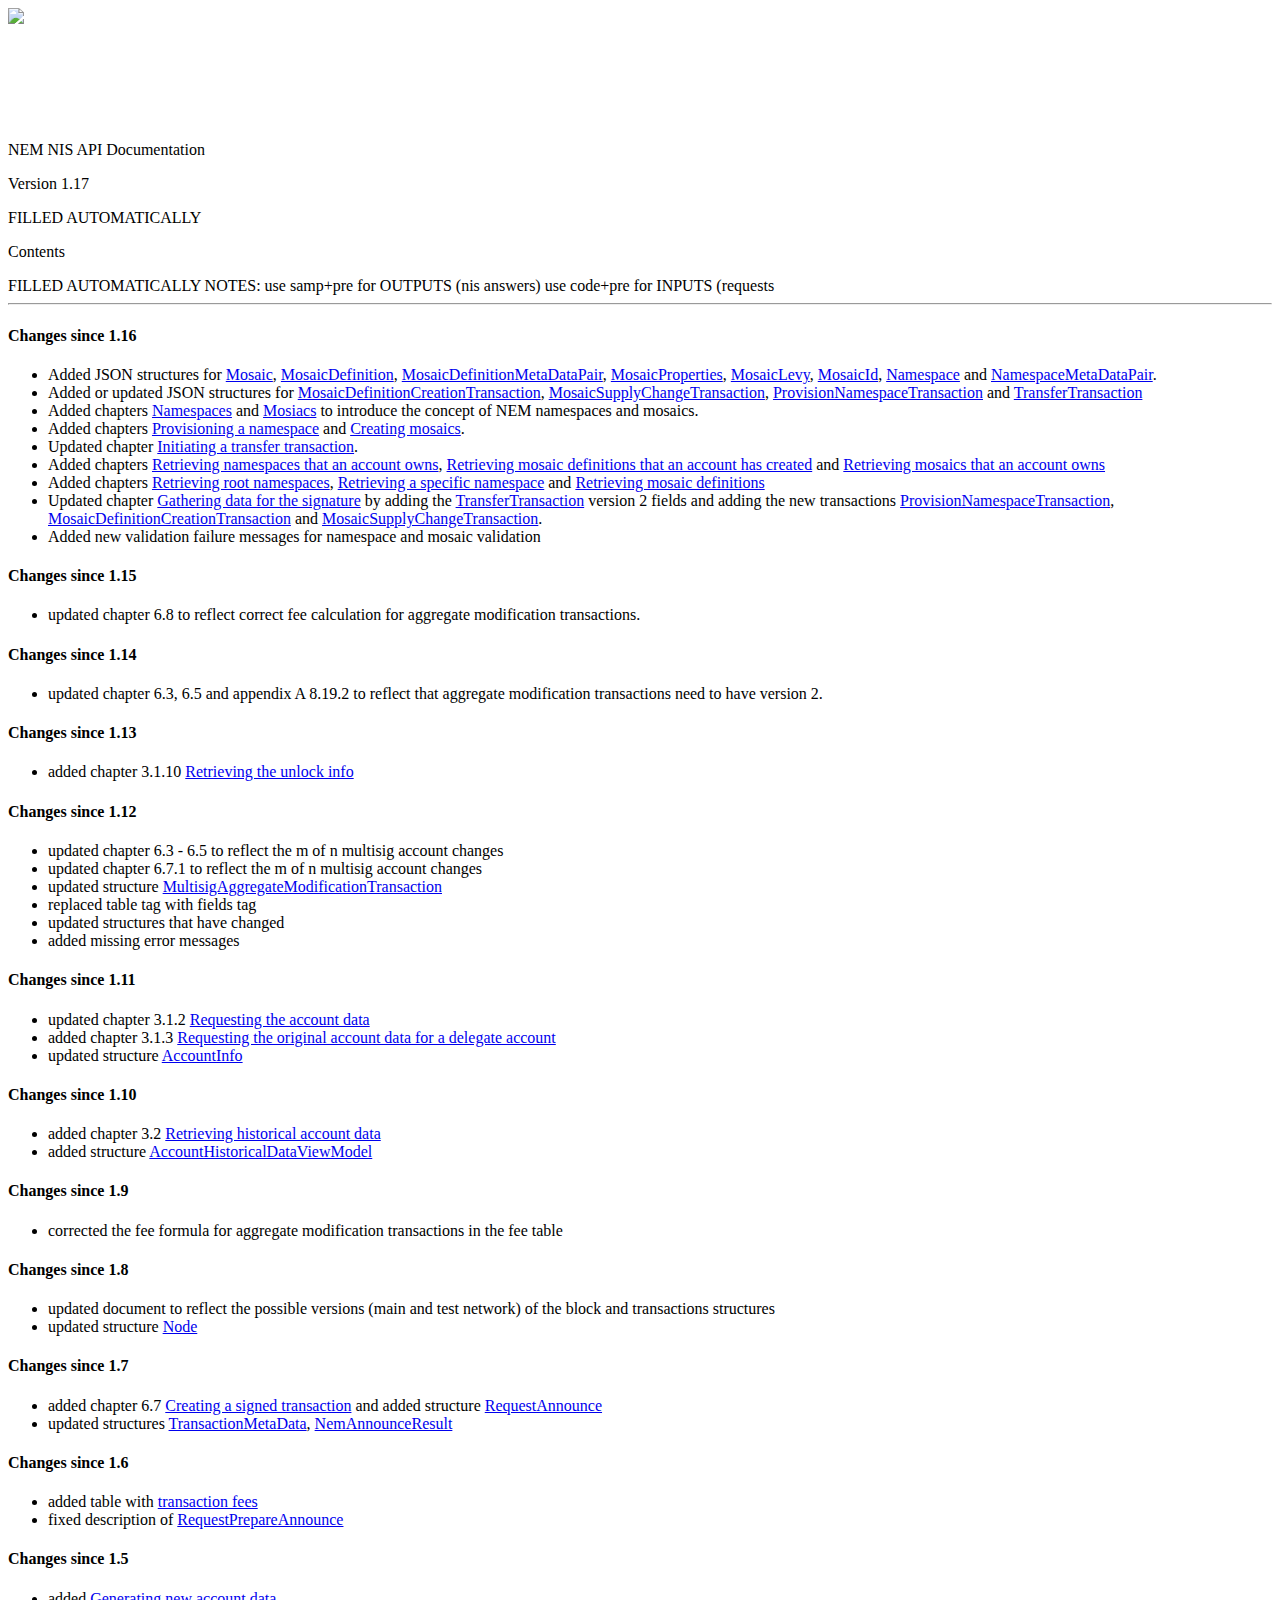
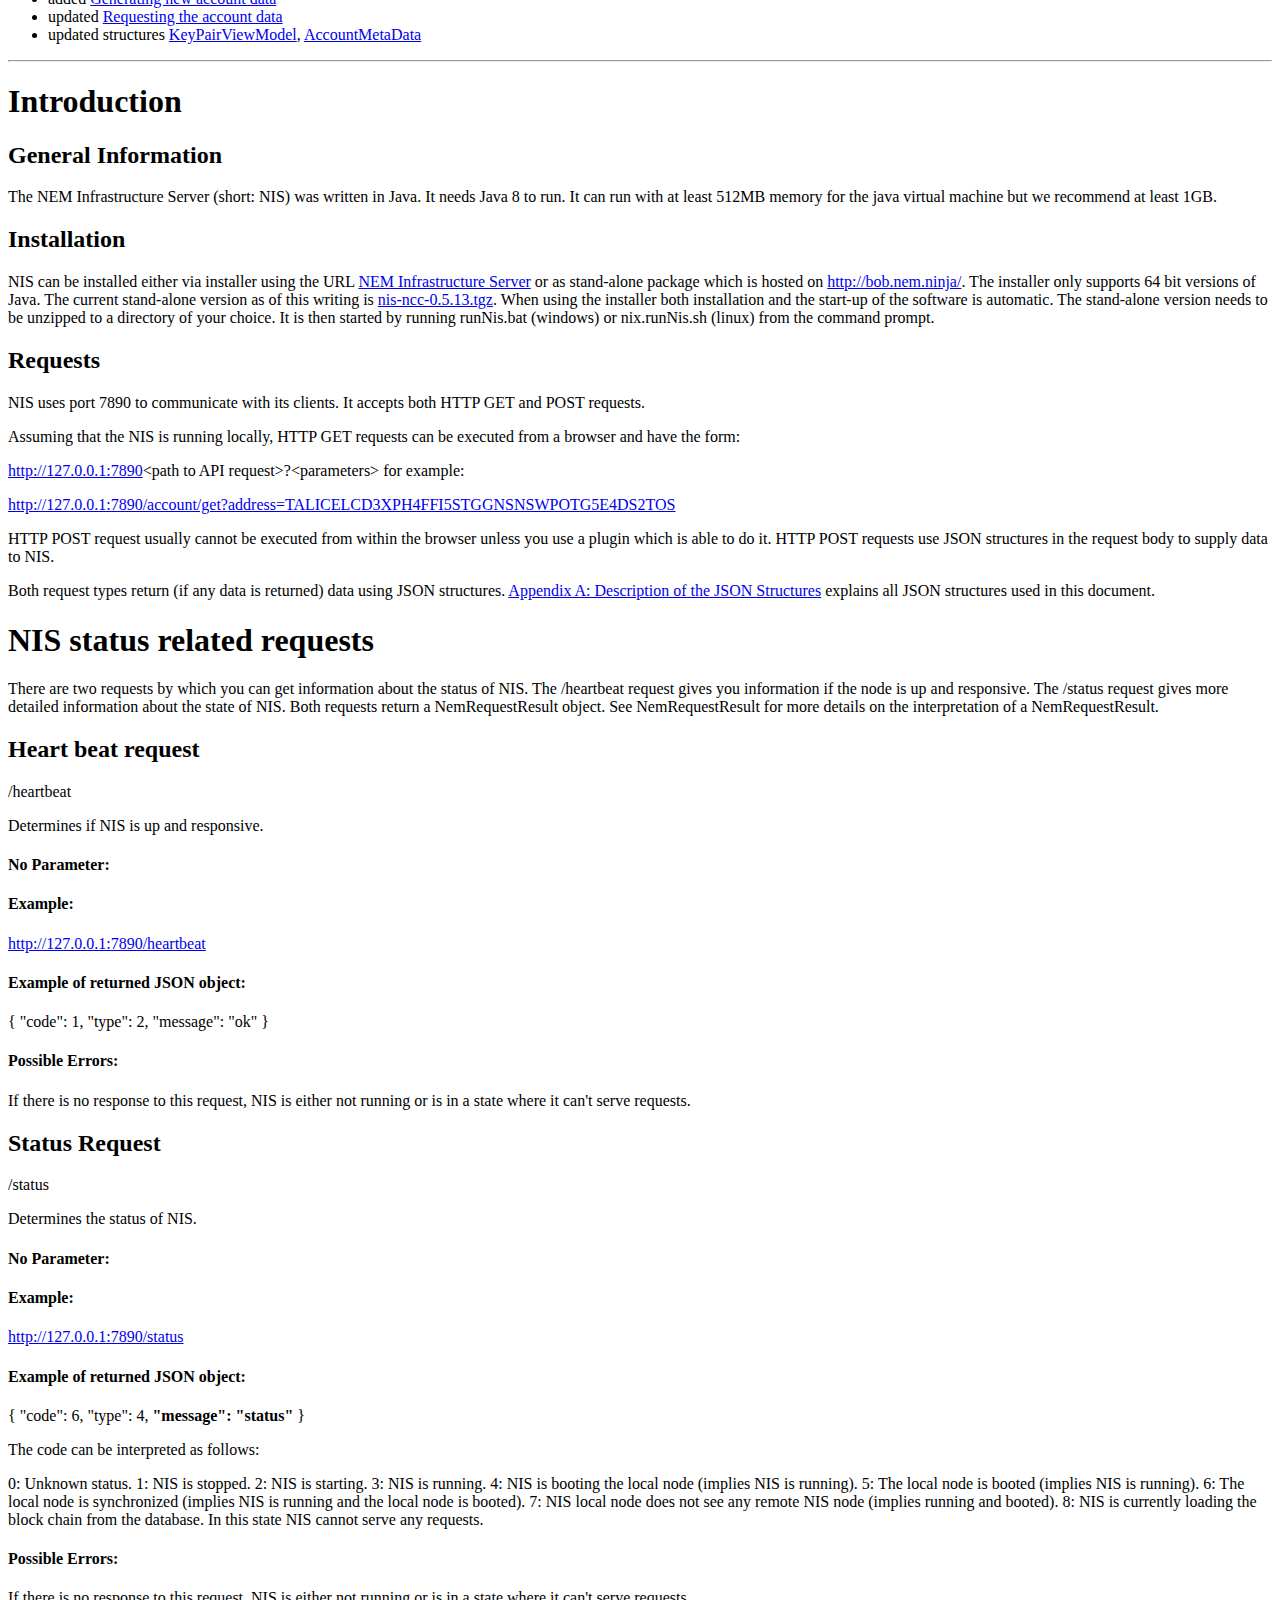
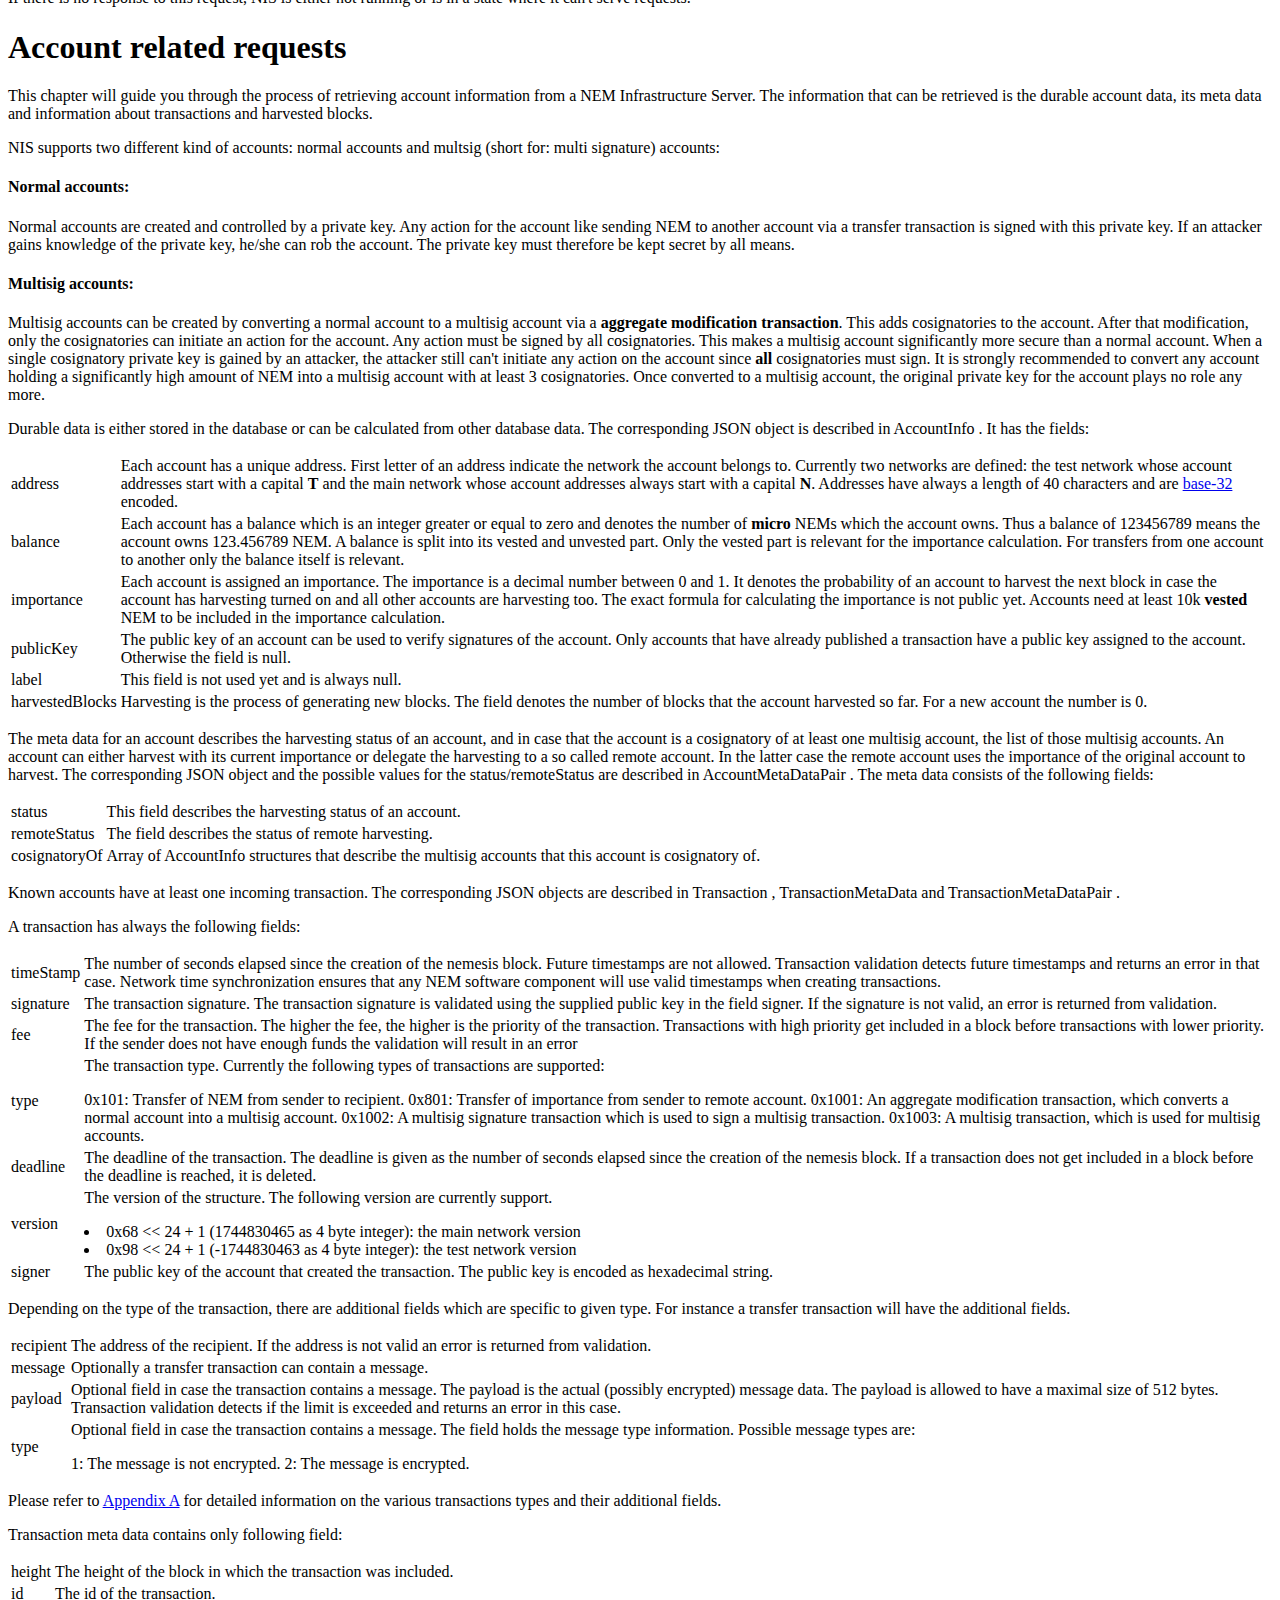
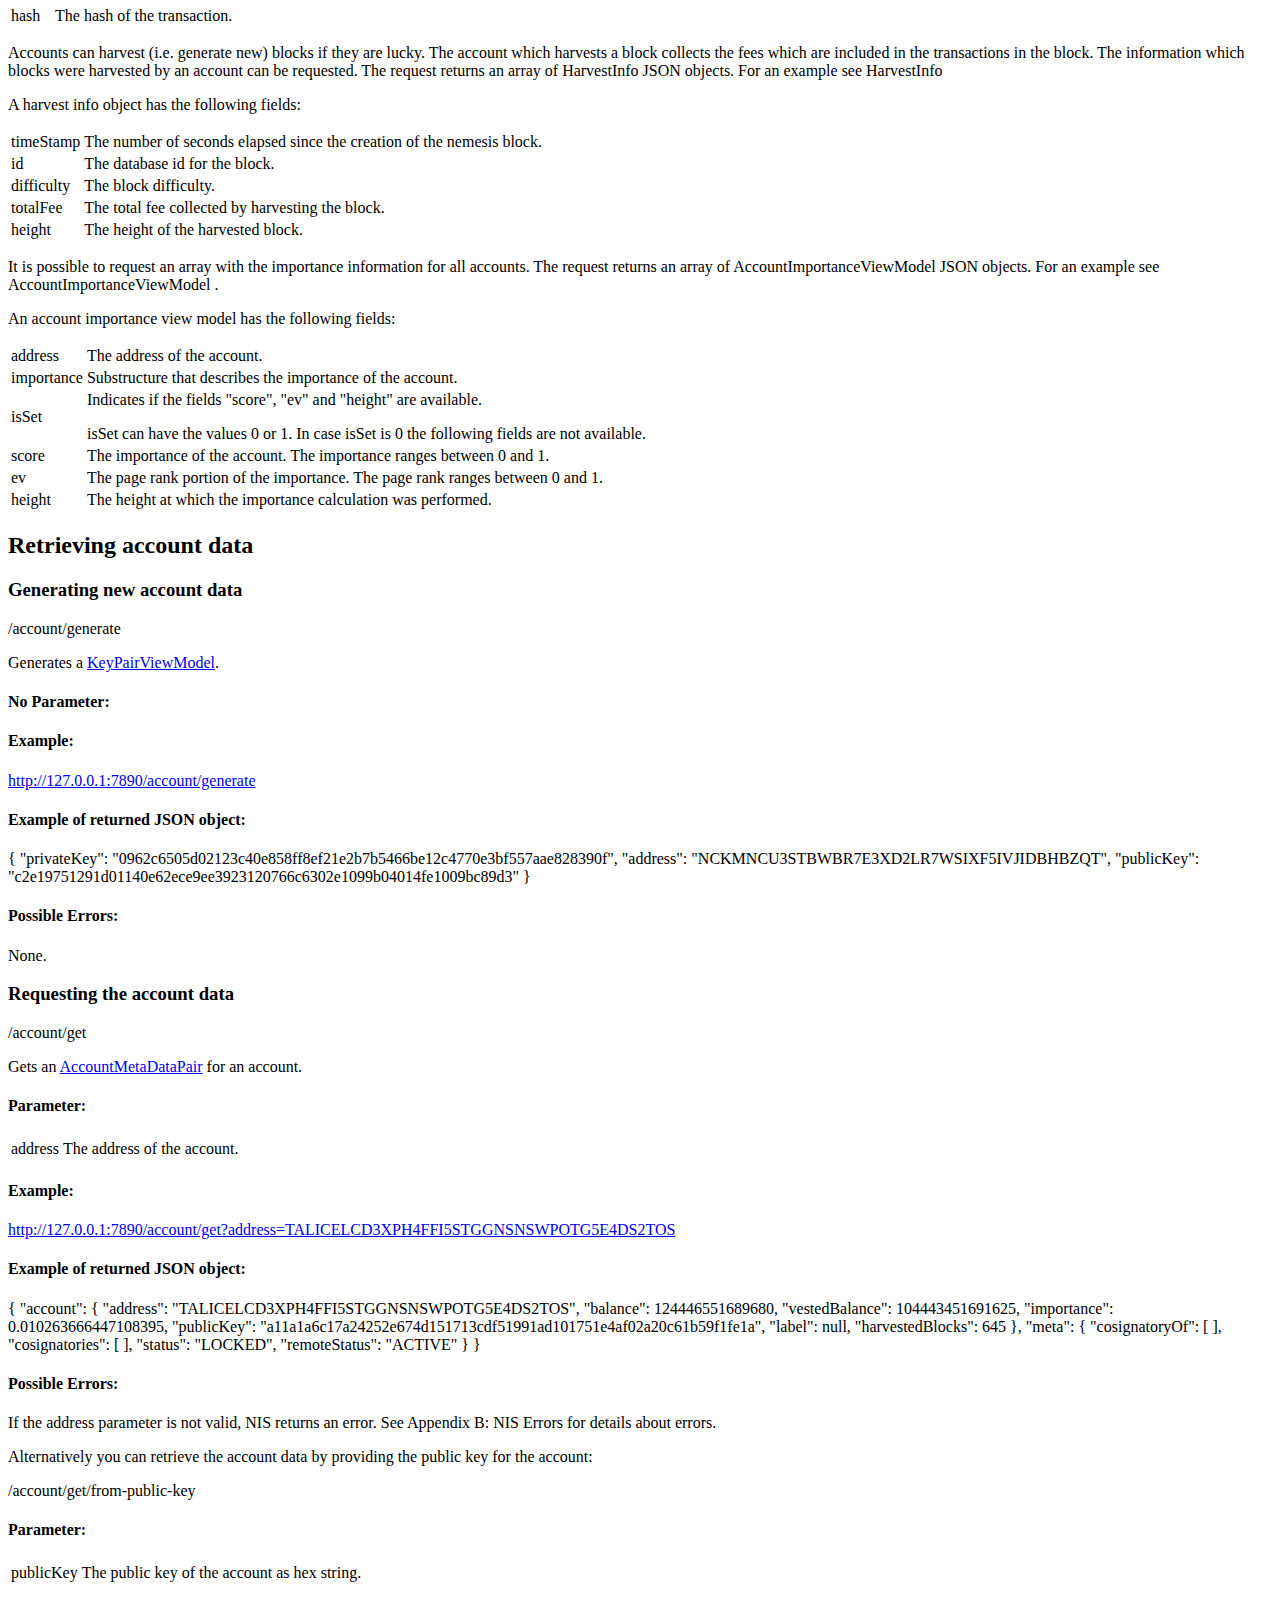
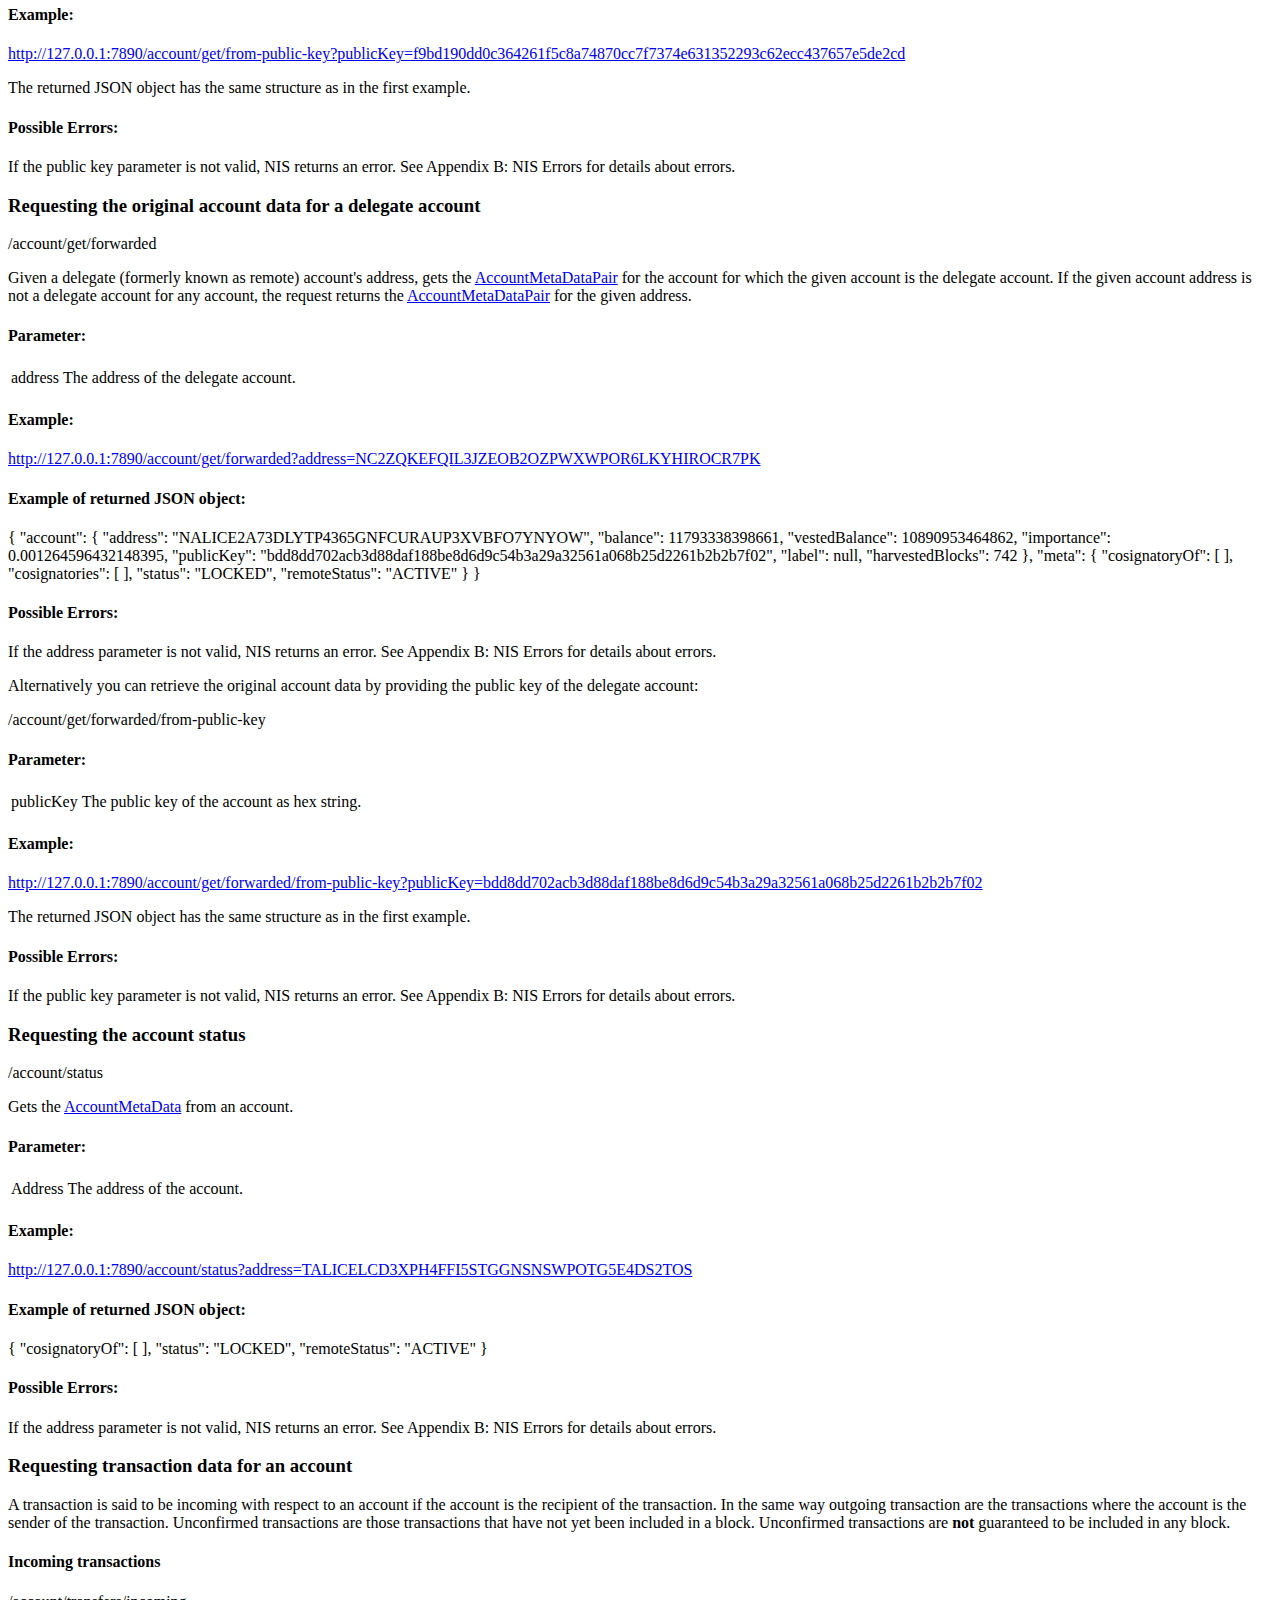
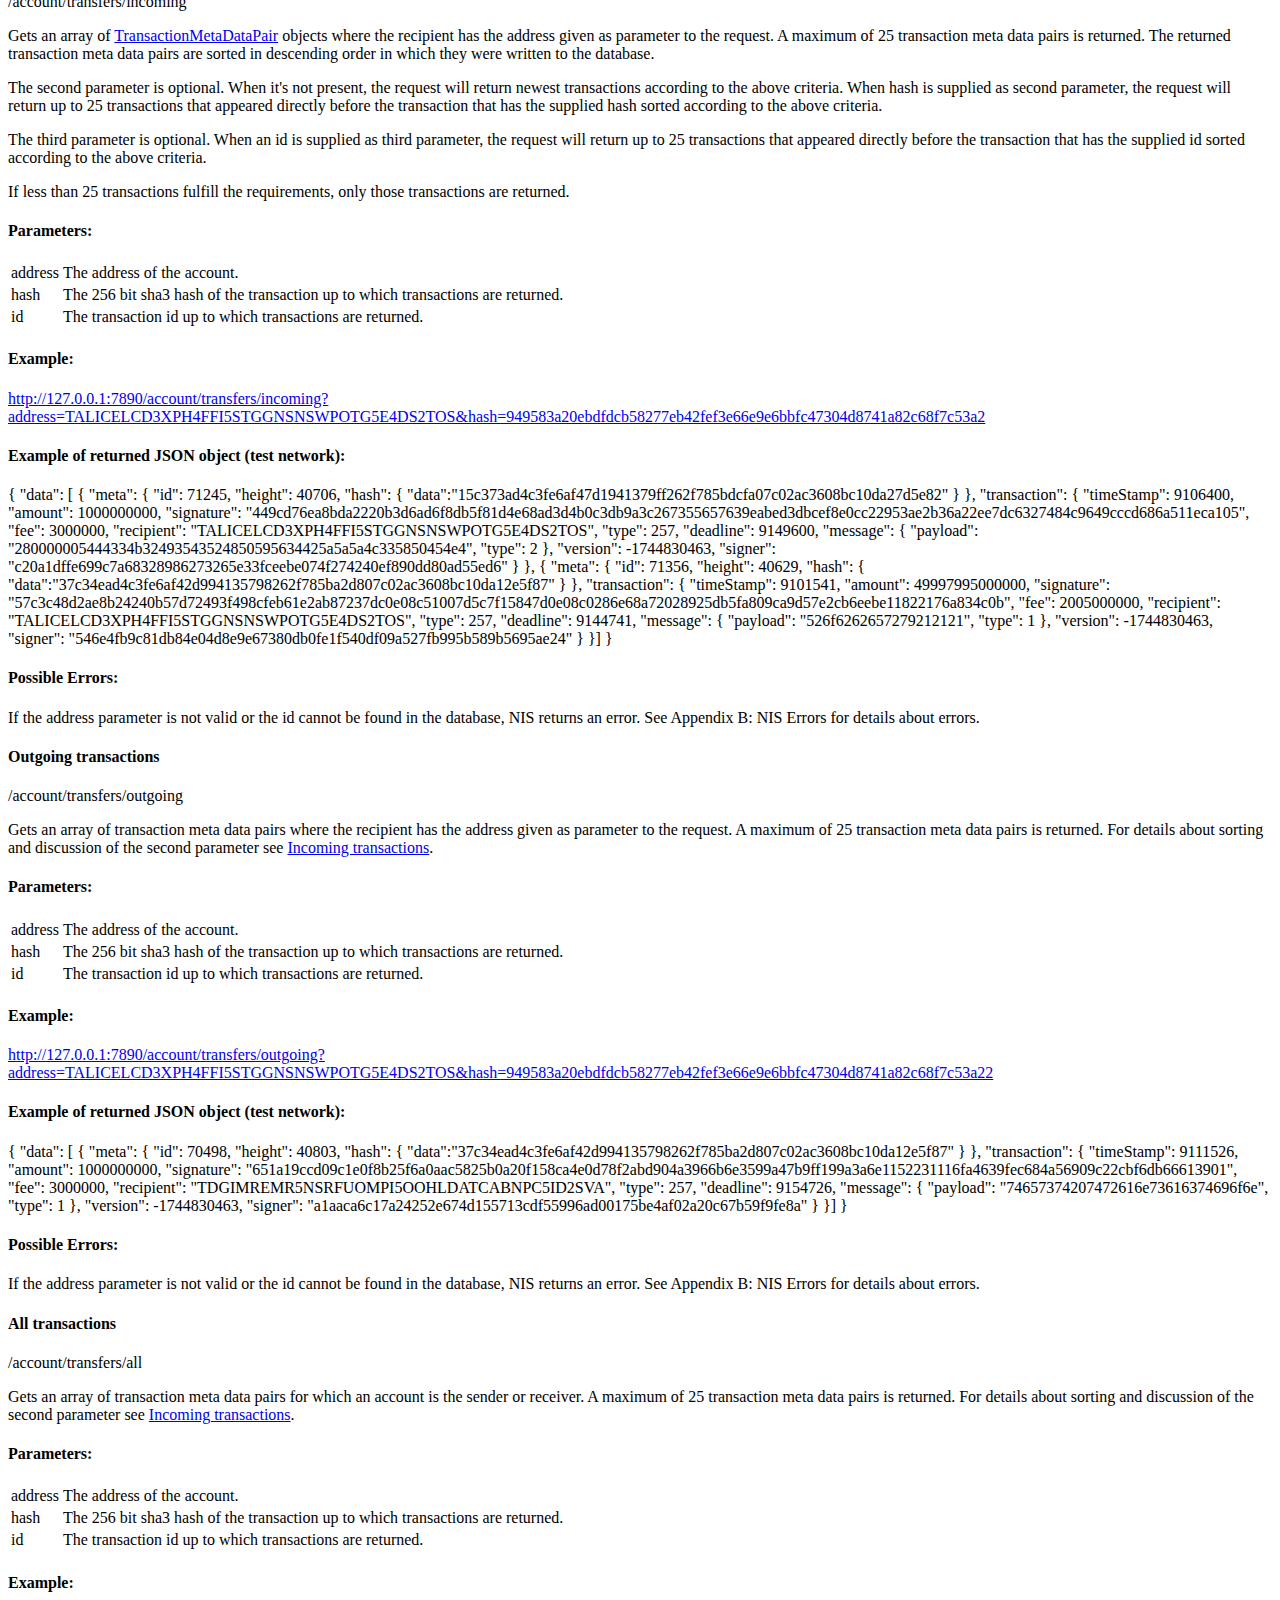
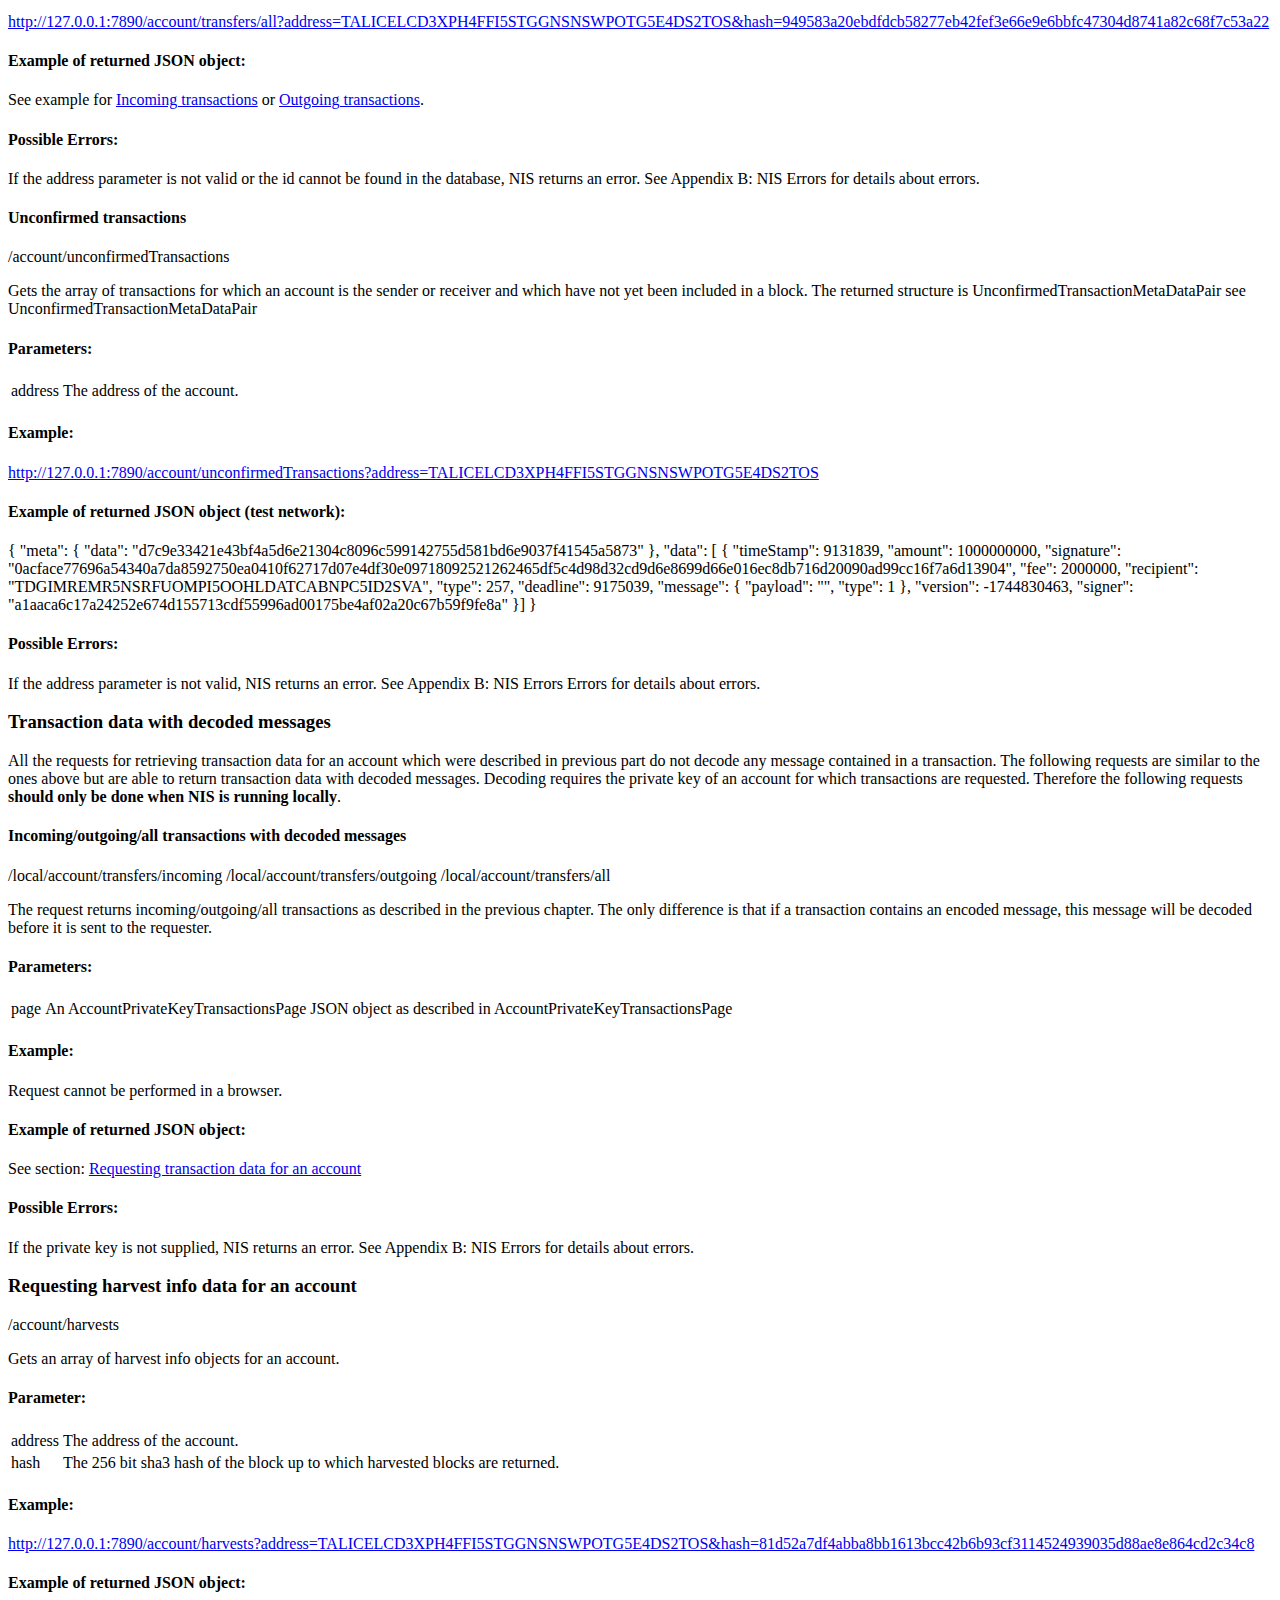
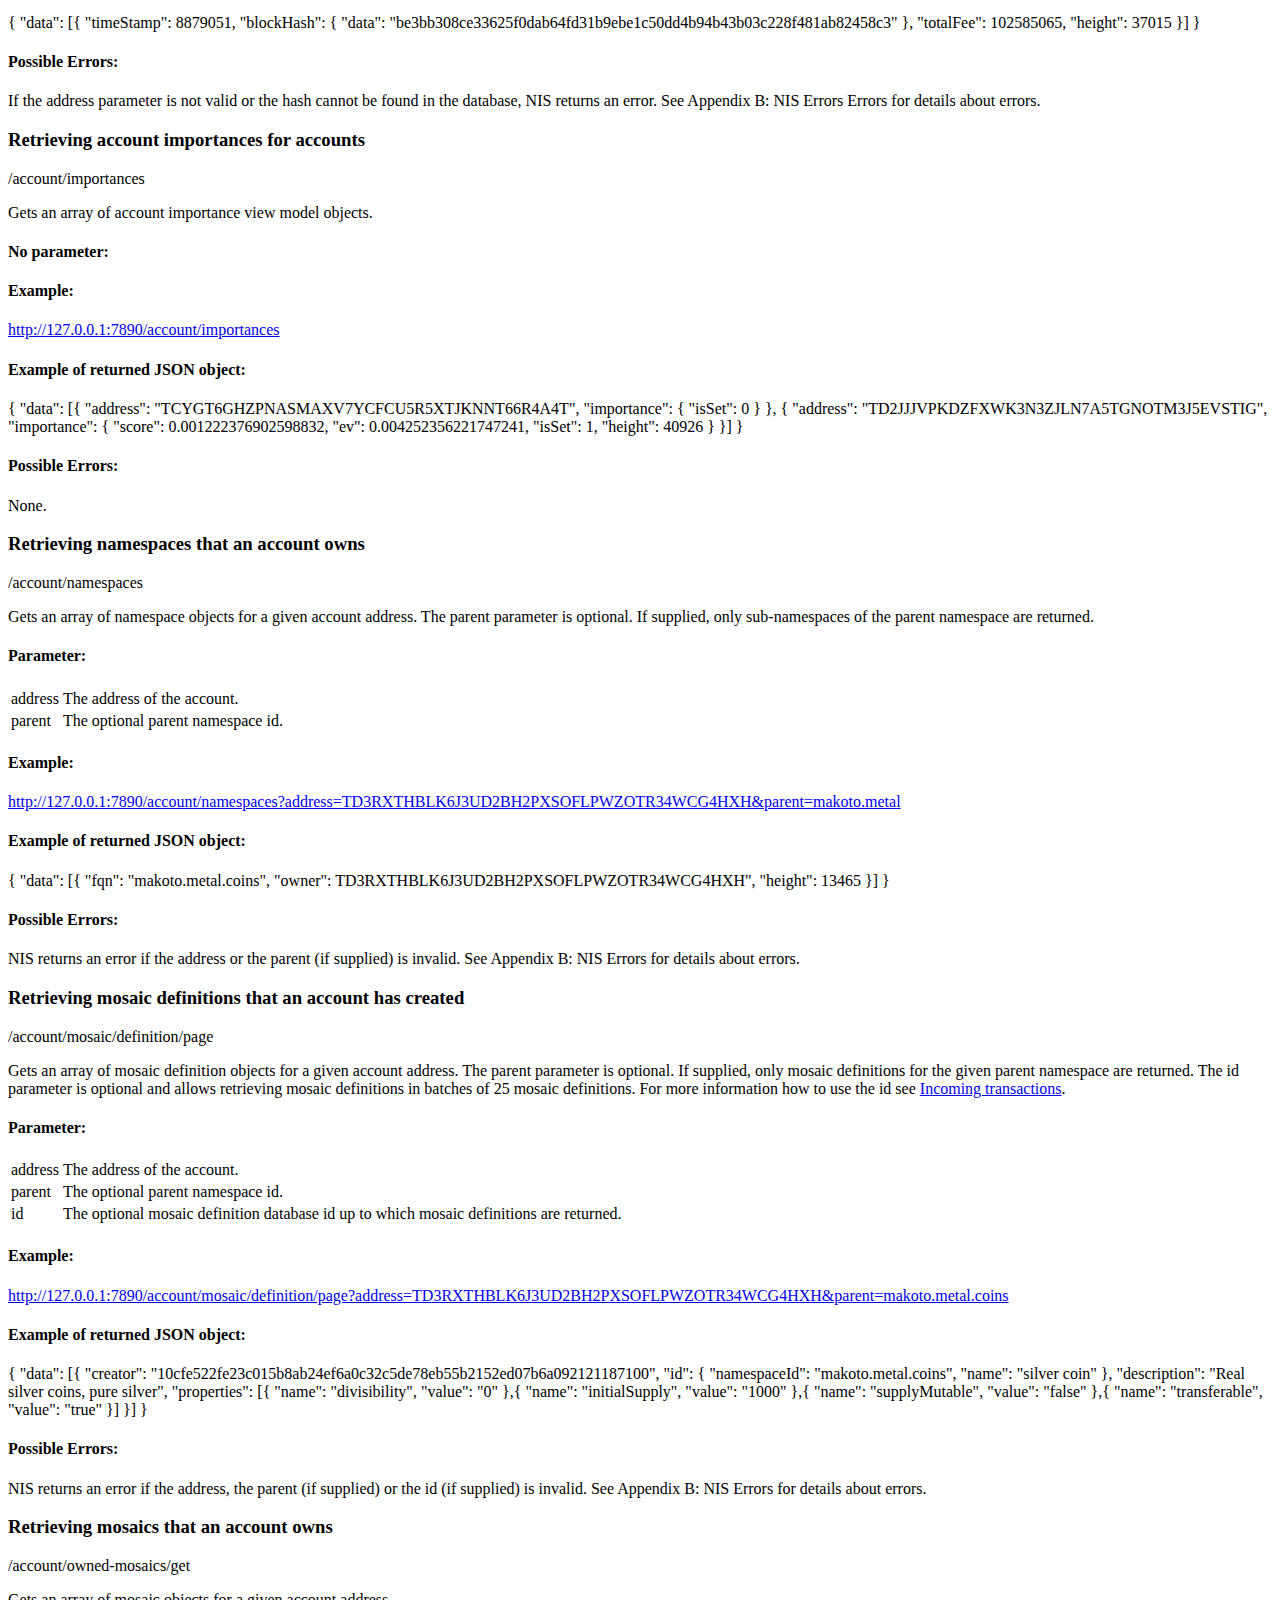
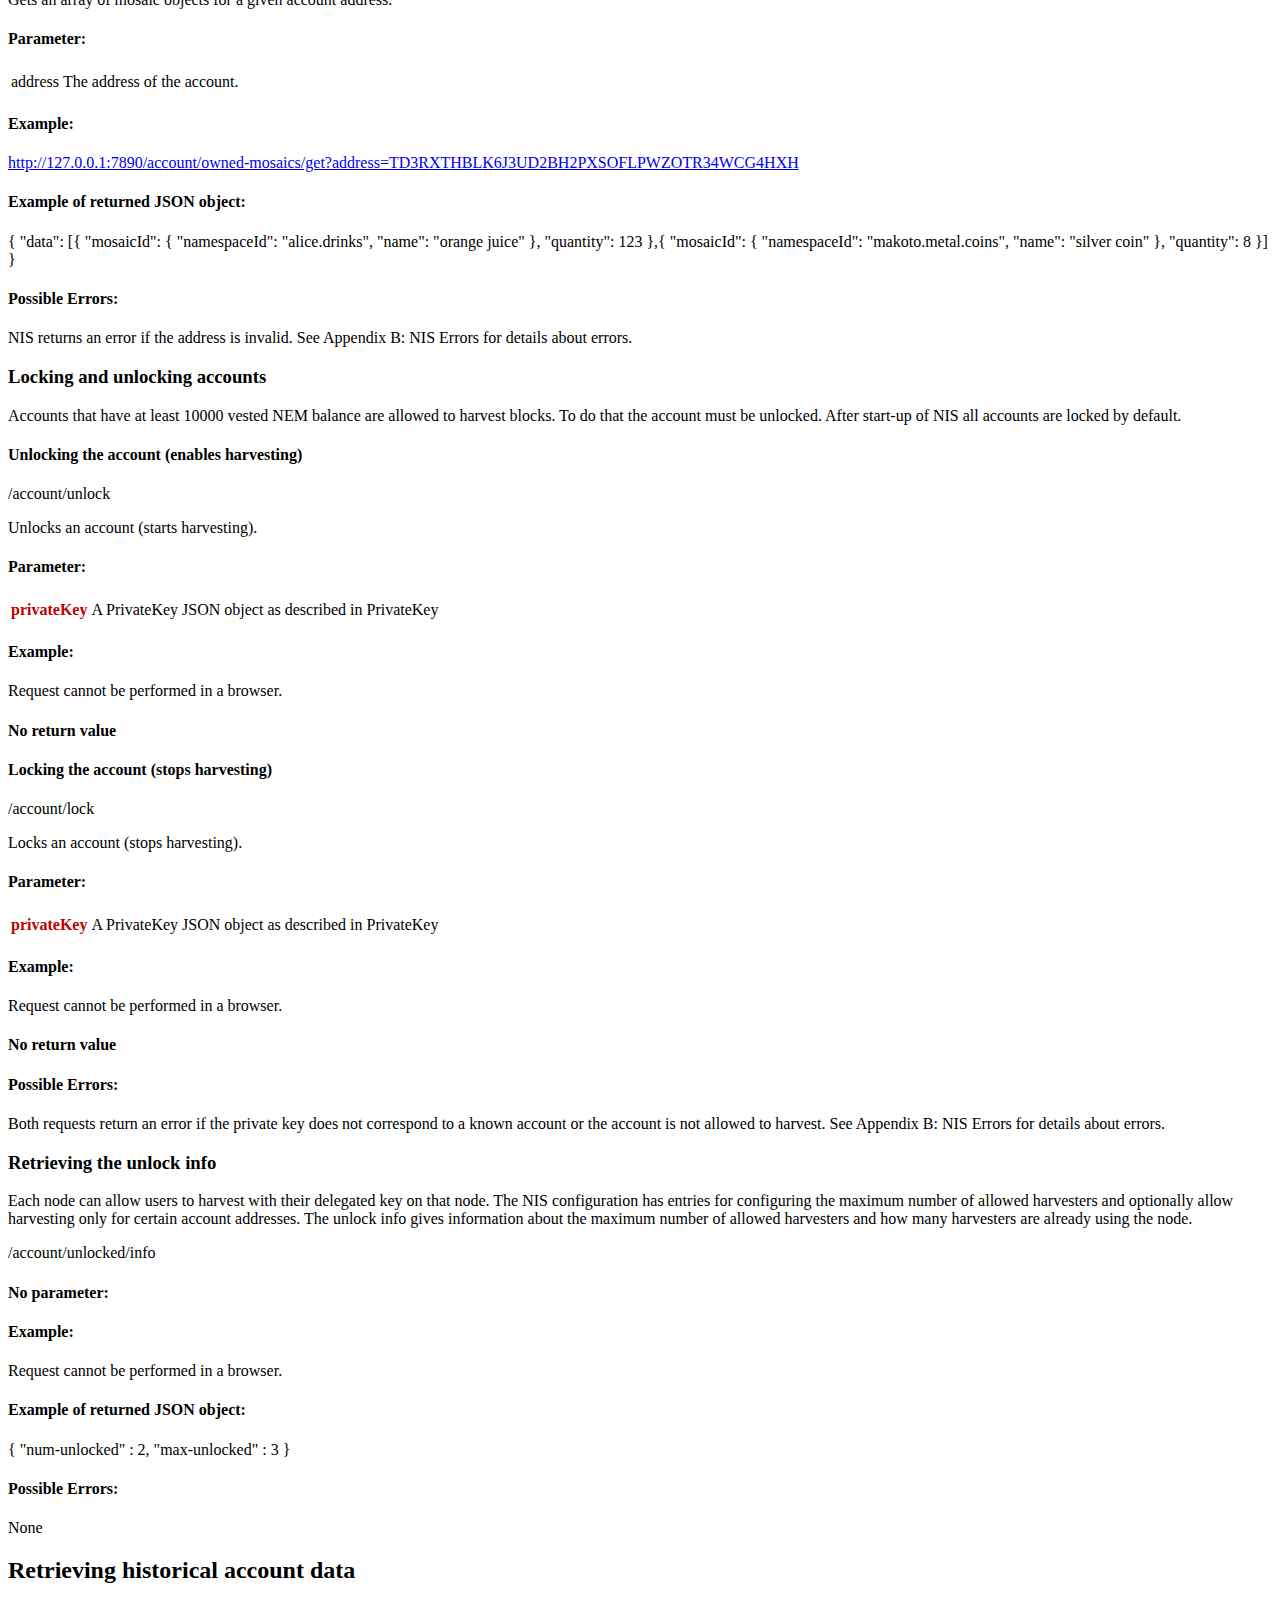
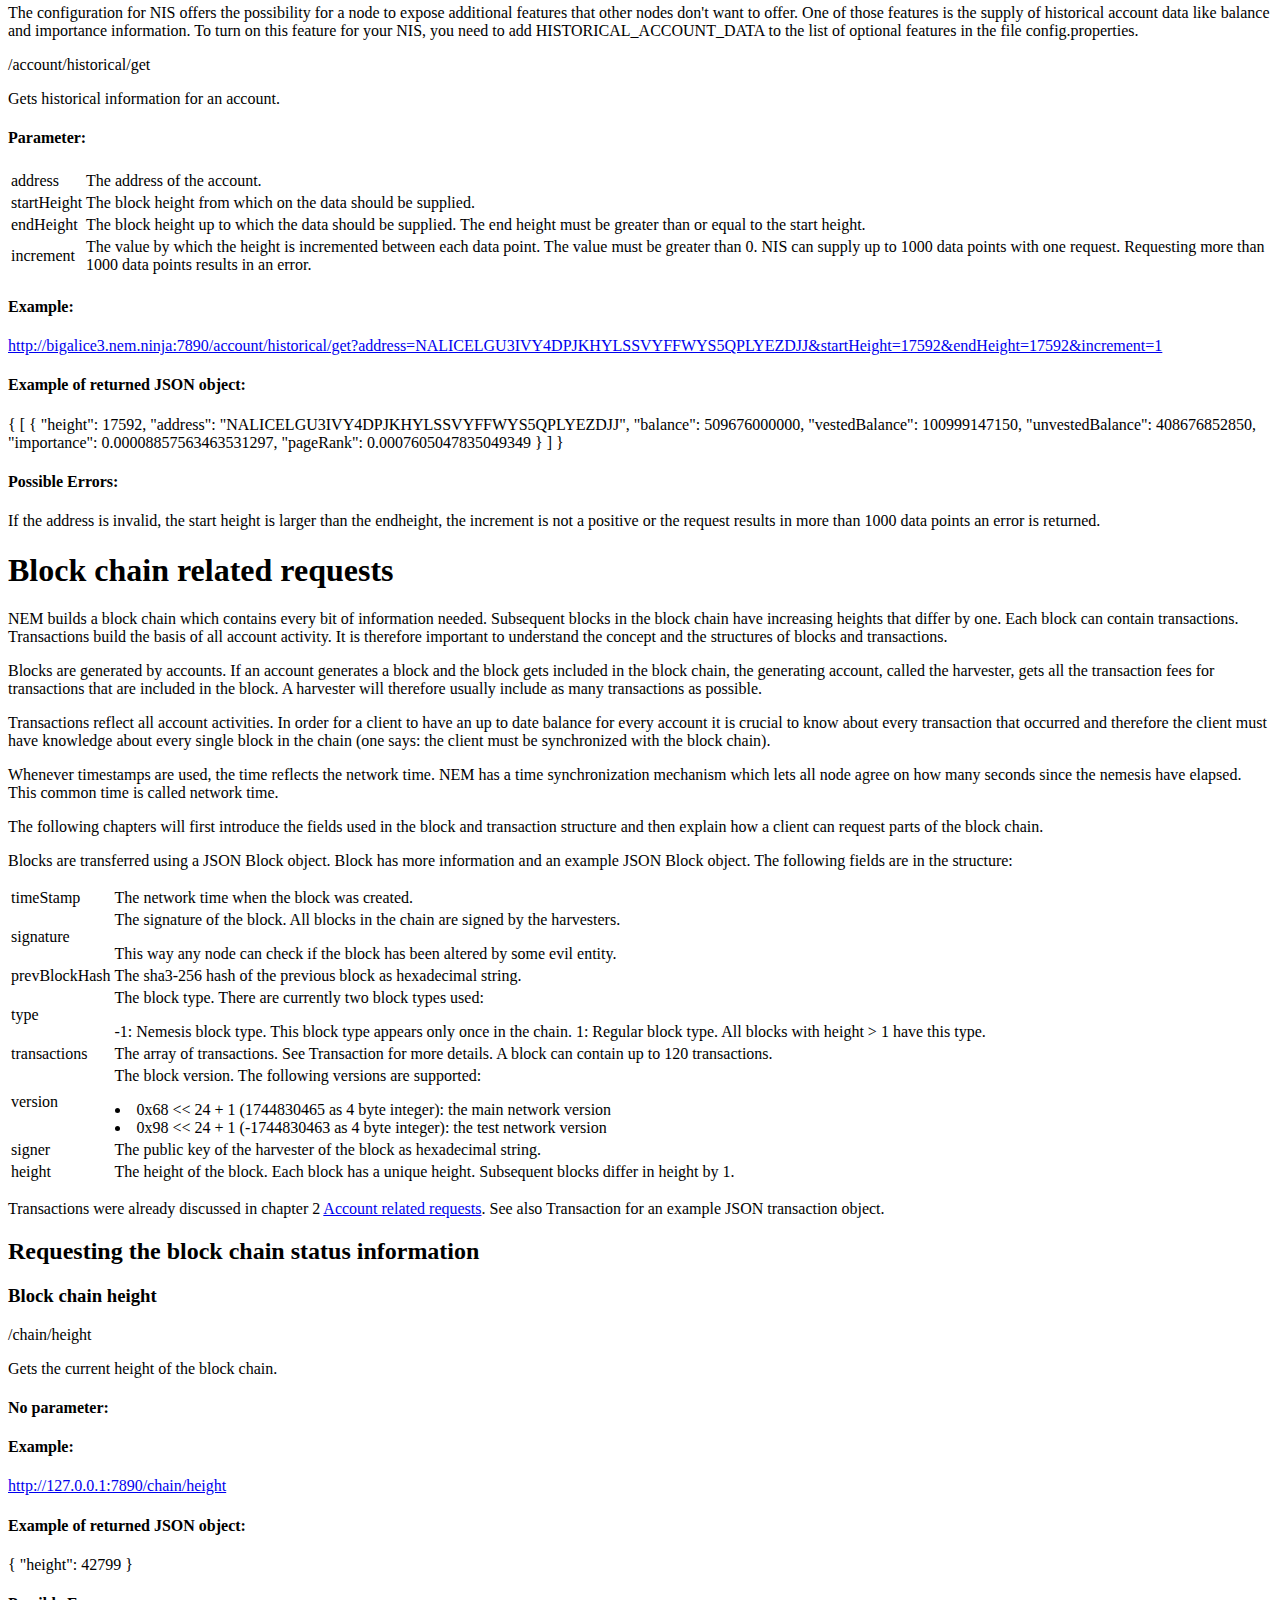
==== NisApi.src.html @ 54772cf5 "reformat" ====
<!--suppress HtmlUnknownTag -->
<html>

<head>
    <meta http-equiv=Content-Type content="text/html; charset=utf-8">
    <link rel="stylesheet" type="text/css" href="style.css">

</head>

<body>

<div class=document>

    <p class=NemTitle style='margin-bottom:88.0pt;'><img src="image002.jpg"></p>

    <p class=NemTitleText>NEM NIS API Documentation</p>

    <p class=NemSubtitle>Version 1.17</p>

    <p class=NemSubtitle>
        <time>FILLED AUTOMATICALLY</time>
    </p>
    <p style='page-break-before:always'></p>

    <p class=NemTocHeading>Contents</p>

    <div id="toc">FILLED AUTOMATICALLY

        NOTES:

        use samp+pre for OUTPUTS (nis answers)
        use code+pre for INPUTS (requests

    </div>

    <hr/>
    <div>
        <h4>Changes since 1.16</h4>
        <ul>
            <li>Added JSON structures for <a href="#mosaic">Mosaic</a>, <a href="#mosaicDefinition">MosaicDefinition</a>,
                <a href="#mosaicDefinitionMetaDataPair">MosaicDefinitionMetaDataPair</a>, <a href="#mosaicProperties">MosaicProperties</a>,
                <a href="#mosaicLevy">MosaicLevy</a>, <a href="#mosaicId">MosaicId</a>, <a href="#namespace">Namespace</a> and
                <a href="#namespaceMetaDataPair">NamespaceMetaDataPair</a>.
            </li>
            <li>Added or updated JSON structures for <a href="#mosaicDefinitionCreationTransaction">MosaicDefinitionCreationTransaction</a>,
                <a href="#mosaicSupplyChangeTransaction">MosaicSupplyChangeTransaction</a>, <a href="#provisionNamespaceTransaction">ProvisionNamespaceTransaction</a>
                and
                <a href="#transferTransaction">TransferTransaction</a></li>
            <li>Added chapters <a href="#namespaces">Namespaces</a> and <a href="#mosaics">Mosiacs</a> to introduce the concept of NEM namespaces and mosaics.
            </li>
            <li>Added chapters <a href="#provisioning-a-namespace">Provisioning a namespace</a> and <a href="#creating-mosaics">Creating mosaics</a>.</li>
            <li>Updated chapter <a href="#initiating-a-transfer-transaction">Initiating a transfer transaction</a>.</li>
            <li>Added chapters <a href="#retrieving-namespaces-that-a-account-owns">Retrieving namespaces that an account owns</a>,
                <a href="#retrieving-mosaic-definitions-that-an-account-has-created">Retrieving mosaic definitions that an account has created</a> and
                <a href="#retrieving-mosaics-that-an-account-owns">Retrieving mosaics that an account owns</a></li>
            <li>Added chapters <a href="#retrieving-root-namespaces">Retrieving root namespaces</a>,
                <a href="#retrieving-a-specific-namespace">Retrieving a specific namespace</a> and
                <a href="#retrieving-mosaic-definitions">Retrieving mosaic definitions</a></li>
            <li>Updated chapter <a href="#gathering-data-for-the-signature">Gathering data for the signature</a> by adding the
                <a href="#transferTransaction">TransferTransaction</a> version 2 fields and adding the new transactions
                <a href="#provisionNamespaceTransaction">ProvisionNamespaceTransaction</a>,
                <a href="#mosaicDefinitionCreationTransaction">MosaicDefinitionCreationTransaction</a> and
                <a href="#mosaicSupplyChangeTransaction">MosaicSupplyChangeTransaction</a>.
            </li>
            <li>Added new validation failure messages for namespace and mosaic validation</li>
        </ul>

        <h4>Changes since 1.15</h4>
        <ul>
            <li>updated chapter 6.8 to reflect correct fee calculation for aggregate modification transactions.</li>
        </ul>

        <h4>Changes since 1.14</h4>
        <ul>
            <li>updated chapter 6.3, 6.5 and appendix A 8.19.2 to reflect that aggregate modification transactions need to have version 2.</li>
        </ul>

        <h4>Changes since 1.13</h4>
        <ul>
            <li>added chapter 3.1.10 <a href="#retrieving-the-unlock-info"> Retrieving the unlock info</a></li>
        </ul>

        <h4>Changes since 1.12</h4>
        <ul>
            <li>updated chapter 6.3 - 6.5 to reflect the m of n multisig account changes</li>
            <li>updated chapter 6.7.1 to reflect the m of n multisig account changes</li>
            <li>updated structure <a href="#multisigAggregateModificationTransaction">MultisigAggregateModificationTransaction</a></li>
            <li>replaced table tag with fields tag</li>
            <li>updated structures that have changed</li>
            <li>added missing error messages</li>
        </ul>
        <h4>Changes since 1.11</h4>
        <ul>
            <li>updated chapter 3.1.2 <a href="#requesting-the-account-data"> Requesting the account data</a></li>
            <li>added chapter 3.1.3 <a href="#requesting-the-original-account-data-for-a-delegate-account"> Requesting the original account data for a delegate
                account</a></li>
            <li>updated structure <a href="#accountInfo">AccountInfo</a></li>
        </ul>

        <h4>Changes since 1.10</h4>
        <ul>
            <li>added chapter 3.2 <a href="#retrieving-historical-account-data"> Retrieving historical account data</a></li>
            <li>added structure <a href="#accountHistoricalDataViewModel">AccountHistoricalDataViewModel</a></li>
        </ul>

        <h4>Changes since 1.9</h4>
        <ul>
            <li>corrected the fee formula for aggregate modification transactions in the fee table</li>
        </ul>

        <h4>Changes since 1.8</h4>
        <ul>
            <li>updated document to reflect the possible versions (main and test network) of the block and transactions structures</li>
            <li>updated structure <a href="#node">Node</a></li>
        </ul>

        <h4>Changes since 1.7</h4>
        <ul>
            <li>added chapter 6.7 <a href="#creating-a-signed-transaction"> Creating a signed transaction</a> and added structure <a href="#requestAnnounce">RequestAnnounce</a>
            </li>
            <li>updated structures <a href="#transactionMetaData">TransactionMetaData</a>, <a href="#nemAnnounceResult">NemAnnounceResult</a></li>
        </ul>

        <h4>Changes since 1.6</h4>
        <ul>
            <li>added table with <a href="#transaction-fees">transaction fees</a></li>
            <li>fixed description of <a href="#requestPrepareAnnounce">RequestPrepareAnnounce</a></li>
        </ul>

        <h4>Changes since 1.5</h4>
        <ul>
            <li>added <a href="#generating-new-account-data">Generating new account data</a></li>
            <li>updated <a href="#requesting-the-account-data">Requesting the account data</a></li>
            <li>updated structures <a href="#keyPairViewModel">KeyPairViewModel</a>, <a href="#accountMetaData">AccountMetaData</a></li>
        </ul>
    </div>
    <hr/>

    <h1>Introduction</h1>

    <h2>General Information</h2>

    <p>The NEM Infrastructure Server (short: NIS) was written in Java. It needs Java 8 to run. It can run with at least 512MB memory for the java virtual
        machine but we recommend at least 1GB.</p>

    <h2>Installation</h2>

    <p>NIS can be installed either via installer using the URL <a href="http://bob.nem.ninja/installer/">NEM Infrastructure Server</a> or as stand-alone package
        which is hosted on <a href="http://bob.nem.ninja/">http://bob.nem.ninja/</a>. The installer only supports 64 bit versions of Java. The current
        stand-alone version as of this writing is <a href="http://bob.nem.ninja/nis-ncc-0.5.13.tgz">nis-ncc-0.5.13.tgz</a>. When using the installer both
        installation and the start-up of the software is automatic. The stand-alone version needs to be unzipped to a directory of your choice. It is then
        started by running runNis.bat (windows) or nix.runNis.sh (linux) from the command prompt.</p>

    <h2>Requests</h2>

    <p>NIS uses port 7890 to communicate with its clients. It accepts both HTTP GET and POST requests.</p>

    <p>Assuming that the NIS is running locally, HTTP GET requests can be executed from a browser and have the form:</p>

    <p><a href="http://127.0.0.1:7890/">http://127.0.0.1:7890</a>&lt;path to API request&gt;?&lt;parameters&gt; for example:</p>

    <p><a href="http://127.0.0.1:7890/account/get?address=TALICELCD3XPH4FFI5STGGNSNSWPOTG5E4DS2TOS">http://127.0.0.1:7890/account/get?address=TALICELCD3XPH4FFI5STGGNSNSWPOTG5E4DS2TOS</a>
    </p>

    <p>HTTP POST request usually cannot be executed from within the browser unless you use a plugin which is able to do it. HTTP POST requests use JSON
        structures in the request body to supply data to NIS.</p>

    <p>Both request types return (if any data is returned) data using JSON structures. <a href="#appendix-A:-description-of-the-JSON-structures">Appendix A:
        Description of the JSON Structures</a> explains all JSON structures used in this document.</p>

    <h1>NIS status related requests</h1>

    <p>There are two requests by which you can get information about the status of NIS. The /heartbeat request gives you information if the node is up and
        responsive. The /status request gives more detailed information about the state of NIS. Both requests return a NemRequestResult object. See
        <appa>NemRequestResult</appa>
        for more details on the interpretation of a NemRequestResult.
    </p>

    <!-- ---- ---- ---- ---- ---- ---- ---- ---- ---- ---- ---- ---- ---- ---- ---- -->
    <h2>Heart beat request</h2>
    <api get>/heartbeat</api>

    <desc>
        <p class=NemNoSpacing>Determines if NIS is up and responsive.</p>
    </desc>

    <h4>No Parameter:</h4>

    <h4>Example:</h4>

    <p><a href="http://127.0.0.1:7890/heartbeat">http://127.0.0.1:7890/heartbeat</a></p>

    <h4>Example of returned JSON object:</h4>

    <resp>
        {
        "code": 1,
        "type": 2,
        "message": "ok"
        }
    </resp>

    <h4>Possible Errors:</h4>

    <p class=NemNoSpacing>If there is no response to this request,
        NIS is either not running or is in a state where it can't serve requests.</p>

    <!-- ---- ---- ---- ---- ---- ---- ---- ---- ---- ---- ---- ---- ---- ---- ---- -->
    <h2>Status Request</h2>
    <api get>/status</api>

    <desc>
        <p class=NemNoSpacing>Determines the status of NIS.</p>
    </desc>

    <h4>No Parameter:</h4>

    <h4>Example:</h4>

    <p><a href="http://127.0.0.1:7890/status">http://127.0.0.1:7890/status</a></p>

    <h4>Example of returned JSON object:</h4>

    <resp>
        {
        "code": 6,
        "type": 4,
        <b>"message": "status"</b>
        }
    </resp>

    <p class=NemNoSpacing>The code can be interpreted as follows:</p>
    <vals>
        0: Unknown status.
        1: NIS is stopped.
        2: NIS is starting.
        3: NIS is running.
        4: NIS is booting the local node (implies NIS is running).
        5: The local node is booted (implies NIS is running).
        6: The local node is synchronized (implies NIS is running and the local node is booted).
        7: NIS local node does not see any remote NIS node (implies running and booted).
        8: NIS is currently loading the block chain from the database. In this state NIS cannot serve any requests.
    </vals>

    <h4>Possible Errors:</h4>

    <p class=NemNoSpacing>If there is no response to this request,
        NIS is either not running or is in a state where it can't serve requests.</p>

    <h1>Account related requests</h1>

    <p>This chapter will guide you through the
        process of retrieving account information from a NEM Infrastructure Server. The
        information that can be retrieved is the durable account data, its meta data
        and information about transactions and harvested blocks.</p>

    <p>NIS supports two different kind of accounts: normal accounts and multsig (short for: multi signature) accounts:</p>

    <h4>Normal accounts:</h4>

    <p>Normal accounts are created and controlled
        by a private key. Any action for the account like sending NEM to another
        account via a transfer transaction is signed with this private key. If an
        attacker gains knowledge of the private key, he/she can rob the account. The
        private key must therefore be kept secret by all means.</p>

    <h4>Multisig accounts:</h4>

    <p>Multisig accounts can be created by
        converting a normal account to a multisig account via a <b>aggregate
            modification transaction</b>. This adds cosignatories to the account. After that
        modification, only the cosignatories can initiate an action for the account.
        Any action must be signed by all cosignatories. This makes a multisig account
        significantly more secure than a normal account. When a single cosignatory
        private key is gained by an attacker, the attacker still can't initiate any
        action on the account since <b>all</b> cosignatories must sign. It is strongly
        recommended to convert any account holding a significantly high amount of NEM
        into a multisig account with at least 3 cosignatories. Once converted to a
        multisig account, the original private key for the account plays no role any
        more.</p>

    <p>Durable data is either stored in the
        database or can be calculated from other database data. The corresponding JSON
        object is described in
        <appa>AccountInfo</appa>
        . It has the fields:
    </p>

    <table class=NemTableGrid>
        <tr>
            <td>
                <p class=JSON>address</p>
            </td>
            <td>
                <p>Each account has a unique address. First letter of an address indicate
                    the network the account belongs to. Currently two networks are defined: the
                    test network whose account addresses start with a capital <b>T</b> and the main
                    network whose account addresses always start with a capital <b>N</b>. Addresses have
                    always a length of 40 characters and are <a href="http://en.wikipedia.org/wiki/Base32">base-32</a> encoded.</p>
            </td>
        </tr>
        <tr>
            <td>
                <p class=JSON>balance</p>
            </td>
            <td>
                <p>Each account has a balance which is an integer greater or equal to
                    zero and denotes the number of <b>micro</b> NEMs which the account owns. Thus a
                    balance of 123456789 means the account owns 123.456789 NEM. A balance is
                    split into its vested and unvested part. Only the vested part is relevant for
                    the importance calculation. For transfers from one account to another only
                    the balance itself is relevant.</p>
            </td>
        </tr>
        <tr>
            <td>
                <p class=JSON>importance</p>
            </td>
            <td>
                <p>Each account is assigned an importance. The importance is a
                    decimal number between 0 and 1. It denotes the probability of an account to
                    harvest the next block in case the account has harvesting turned on and all
                    other accounts are harvesting too. The exact formula for calculating the
                    importance is not public yet. Accounts need at least 10k <b>vested</b> NEM to be
                    included in the importance calculation.</p>
            </td>
        </tr>
        <tr>
            <td>
                <p class=JSON>publicKey</p>
            </td>
            <td>
                <p>The public key of an account can be used
                    to verify signatures of the account. Only accounts that have already
                    published a transaction have a public key assigned to the account. Otherwise
                    the field is null.</p>
            </td>
        </tr>
        <tr>
            <td>
                <p class=JSON>label</p>
            </td>
            <td>
                <p>This field is not used yet and is always null.</p>
            </td>
        </tr>
        <tr>
            <td>
                <p class=JSON>harvestedBlocks</p>
            </td>
            <td>
                <p>Harvesting is the process of generating new blocks. The field
                    denotes the number of blocks that the account harvested so far. For a new
                    account the number is 0.</p>
            </td>
        </tr>
    </table>


    <p>The meta data for an account describes the
        harvesting status of an account, and in case that the account is a cosignatory
        of at least one multisig account, the list of those multisig accounts. An
        account can either harvest with its current importance or delegate the
        harvesting to a so called remote account. In the latter case the remote account
        uses the importance of the original account to harvest. The corresponding JSON
        object and the possible values for the status/remoteStatus are described in
        <appa>AccountMetaDataPair</appa>
        . The meta
        data consists of the following fields:
    </p>

    <table class=NemTableGrid>
        <tr>
            <td>
                <p class=JSON>status</p>
            </td>
            <td>
                <p>This field describes the harvesting status of an account.</p>
            </td>
        </tr>
        <tr>
            <td>
                <p class=JSON>remoteStatus</p>
            </td>
            <td>
                <p>The field describes the status of remote harvesting.</p>
            </td>
        </tr>
        <tr>
            <td>
                <p class=JSON>cosignatoryOf</p>
            </td>
            <td>
                <p>Array of AccountInfo structures that describe the multisig
                    accounts that this account is cosignatory of.</p>
            </td>
        </tr>
    </table>


    <p>Known accounts have at least one incoming
        transaction. The corresponding JSON objects are described in
        <appa>Transaction</appa>
        ,
        <alnk>TransactionMetaData</alnk>
        and
        <alnk>TransactionMetaDataPair</alnk>
        .
    </p>

    <p>A transaction has always the following fields:</p>

    <table class=NemTableGrid>
        <tr>
            <td>
                <p class=JSON>timeStamp</p>
            </td>
            <td>
                <p>The number of seconds elapsed since the creation of the nemesis
                    block. Future timestamps are not allowed. Transaction validation detects
                    future timestamps and returns an error in that case. Network time
                    synchronization ensures that any NEM software component will use valid timestamps
                    when creating transactions.</p>
            </td>
        </tr>
        <tr>
            <td>
                <p class=JSON>signature</p>
            </td>
            <td>
                <p>The transaction signature. The transaction signature is validated
                    using the supplied public key in the field signer. If the signature is not
                    valid, an error is returned from validation.</p>
            </td>
        </tr>
        <tr>
            <td>
                <p class=JSON>fee</p>
            </td>
            <td>
                <p>The fee for the transaction. The higher the fee, the higher is the
                    priority of the transaction. Transactions with high priority get included in
                    a block before transactions with lower priority. If the sender does not have
                    enough funds the validation will result in an error</p>
            </td>
        </tr>
        <tr>
            <td>
                <p class=JSON>type</p>
            </td>
            <td>
                <p>The transaction type. Currently the following types of
                    transactions are supported:</p>
                <vals>
                    0x101: Transfer of NEM from sender to recipient.
                    0x801: Transfer of importance from sender to remote account.
                    0x1001: An aggregate modification transaction, which converts a normal account into a multisig account.
                    0x1002: A multisig signature transaction which is used to sign a multisig transaction.
                    0x1003: A multisig transaction, which is used for multisig accounts.
                </vals>
            </td>
        </tr>
        <tr>
            <td>
                <p class=JSON>deadline</p>
            </td>
            <td>
                <p>The deadline of the transaction. The deadline is given as the
                    number of seconds elapsed since the creation of the nemesis block. If a
                    transaction does not get included in a block before the deadline is reached,
                    it is deleted.</p>
            </td>
        </tr>
        <tr>
            <td>
                <p class=JSON>version</p>
            </td>
            <td>
                <p>The version of the structure. The following version are currently support.</p>
                <li>0x68 << 24 + 1 (1744830465 as 4 byte integer): the main network version</li>
                <li>0x98 << 24 + 1 (-1744830463 as 4 byte integer): the test network version</li>
            </td>
        </tr>
        <tr>
            <td>
                <p class=JSON>signer</p>
            </td>
            <td>
                <p>The public key of the account that created the transaction. The
                    public key is encoded as hexadecimal string.</p>
            </td>
        </tr>
    </table>

    <p>Depending on the type of the transaction, there are additional fields which are specific to given type.
        For instance a transfer transaction will have the additional fields.</p>

    <table class=NemTableGrid>
        <tr>
            <td>
                <p class=JSON>recipient</p>
            </td>
            <td>
                <p>The address of the recipient. If the address is not valid an error
                    is returned from validation.</p>
            </td>
        </tr>
        <tr>
            <td>
                <p class=JSON>message</p>
            </td>
            <td>
                <p>Optionally a transfer transaction can contain a message.</p>
            </td>
        </tr>
        <tr>
            <td>
                <p class=JSON>payload</p>
            </td>
            <td>
                <p>Optional field in case the transaction contains a message. The
                    payload is the actual (possibly encrypted) message data. The payload is
                    allowed to have a maximal size of 512 bytes. Transaction validation detects
                    if the limit is exceeded and returns an error in this case.</p>
            </td>
        </tr>
        <tr>
            <td>
                <p class=JSON>type</p>
            </td>
            <td>
                <p>Optional field in case the transaction contains a message. The
                    field holds the message type information. Possible message types are:</p>
                <vals>
                    1: The message is not encrypted.
                    2: The message is encrypted.
                </vals>
            </td>
        </tr>
    </table>

    <p>Please refer to <a href="#appendix-A:-description-of-the-JSON-structures">Appendix A</a> for detailed information on the various transactions types and
        their additional fields.</p>

    <p>Transaction meta data contains only following field:</p>

    <table class=NemTableGrid>
        <tr>
            <td>
                <p class=JSON>height</p>
            </td>
            <td>
                <p>The height of the block in which the transaction was included.</p>
            </td>
        </tr>
        <tr>
            <td>
                <p class=JSON>id</p>
            </td>
            <td>
                <p>The id of the transaction.</p>
            </td>
        </tr>
        <tr>
            <td>
                <p class=JSON>hash</p>
            </td>
            <td>
                <p>The hash of the transaction.</p>
            </td>
        </tr>
    </table>

    <p></p>

    <p>Accounts can harvest (i.e. generate new)
        blocks if they are lucky. The account which harvests a block collects the fees
        which are included in the transactions in the block. The information which
        blocks were harvested by an account can be requested. The request returns an
        array of HarvestInfo JSON objects. For an example see
        <appa>HarvestInfo</appa>
    </p>

    <p>A harvest info object has the following fields:</p>

    <table class=NemTableGrid>
        <tr>
            <td>
                <p class=JSON>timeStamp</p>
            </td>
            <td>
                <p>The number of seconds elapsed since the creation of the nemesis block.</p>
            </td>
        </tr>
        <tr>
            <td>
                <p class=JSON>id</p>
            </td>
            <td>
                <p>The database id for the block.</p>
            </td>
        </tr>
        <tr>
            <td>
                <p class=JSON>difficulty</p>
            </td>
            <td>
                <p>The block difficulty.</p>
            </td>
        </tr>
        <tr>
            <td>
                <p class=JSON>totalFee</p>
            </td>
            <td>
                <p>The total fee collected by harvesting the block.</p>
            </td>
        </tr>
        <tr>
            <td>
                <p class=JSON>height</p>
            </td>
            <td>
                <p>The height of the harvested block.</p>
            </td>
        </tr>
    </table>

    <p></p>

    <p>It is possible to request an array with the
        importance information for all accounts. The request returns an array of
        AccountImportanceViewModel JSON objects. For an example see
        <appa>AccountImportanceViewModel</appa>
        .
    </p>

    <p>An account importance view model has the following fields:</p>

    <table class=NemTableGrid>
        <tr>
            <td>
                <p class=JSON>address</p>
            </td>
            <td>
                <p>The address of the account.</p>
            </td>
        </tr>
        <tr>
            <td>
                <p class=JSON>importance</p>
            </td>
            <td>
                <p>Substructure that describes the importance of the account.</p>
            </td>
        </tr>
        <tr>
            <td>
                <p class=JSON>isSet</p>
            </td>
            <td>
                <p>Indicates if the fields &quot;score&quot;, &quot;ev&quot; and &quot;height&quot; are available.</p>

                <p>isSet can have the values 0 or 1. In case isSet is 0 the following fields are not available.</p>
            </td>
        </tr>
        <tr>
            <td>
                <p class=JSON>score</p>
            </td>
            <td>
                <p>The importance of the account. The importance ranges between 0 and 1.</p>
            </td>
        </tr>
        <tr>
            <td>
                <p class=JSON>ev</p>
            </td>
            <td>
                <p>The page rank portion of the importance. The page rank ranges between 0 and 1.</p>
            </td>
        </tr>
        <tr>
            <td>
                <p class=JSON>height</p>
            </td>
            <td>
                <p>The height at which the importance calculation was performed.</p>
            </td>
        </tr>
    </table>

    <!-- ---- ---- ---- ---- ---- ---- ---- ---- ---- ---- ---- ---- ---- ---- ---- -->
    <h2>Retrieving account data</h2>

    <h3>Generating new account data</h3>
    <api get>/account/generate</api>

    <desc>
        <p class=NemNoSpacing>Generates a <a href="#keyPairViewModel">KeyPairViewModel</a>.</p>
    </desc>

    <h4>No Parameter:</h4>

    <h4>Example:</h4>

    <p><a href="http://127.0.0.1:7890/account/generate">http://127.0.0.1:7890/account/generate</a></p>

    <h4>Example of returned JSON object:</h4>

    <resp>

        {
        "privateKey": "0962c6505d02123c40e858ff8ef21e2b7b5466be12c4770e3bf557aae828390f",
        "address": "NCKMNCU3STBWBR7E3XD2LR7WSIXF5IVJIDBHBZQT",
        "publicKey": "c2e19751291d01140e62ece9ee3923120766c6302e1099b04014fe1009bc89d3"
        }

    </resp>

    <h4>Possible Errors:</h4>

    <p class=NemNoSpacing>None.</p>

    <!-- ---- ---- ---- ---- ---- ---- ---- ---- ---- ---- ---- ---- ---- ---- ---- -->
    <h3>Requesting the account data</h3>
    <api get>/account/get</api>

    <desc>
        <p class=NemNoSpacing>Gets an <a href="#accountMetaDataPair">AccountMetaDataPair</a> for an account.</p>
    </desc>

    <h4>Parameter:</h4>

    <table class=NemTableGrid>
        <tr>
            <td>
                <p class=JSON>address</p>
            </td>
            <td>
                <p class=NemNoSpacing>The address of the account.</p>
            </td>
        </tr>
    </table>

    <h4>Example:</h4>

    <p><a href="http://127.0.0.1:7890/account/get?address=TALICELCD3XPH4FFI5STGGNSNSWPOTG5E4DS2TOS">http://127.0.0.1:7890/account/get?address=TALICELCD3XPH4FFI5STGGNSNSWPOTG5E4DS2TOS</a>
    </p>

    <h4>Example of returned JSON object:</h4>

    <resp>
        {
        "account":
        {
        "address": "TALICELCD3XPH4FFI5STGGNSNSWPOTG5E4DS2TOS",
        "balance": 124446551689680,
        "vestedBalance": 104443451691625,
        "importance": 0.010263666447108395,
        "publicKey": "a11a1a6c17a24252e674d151713cdf51991ad101751e4af02a20c61b59f1fe1a",
        "label": null,
        "harvestedBlocks": 645
        },
        "meta":
        {
        "cosignatoryOf": [ ],
        "cosignatories": [ ],
        "status": "LOCKED",
        "remoteStatus": "ACTIVE"
        }
        }
    </resp>

    <h4>Possible Errors:</h4>

    <p class=NemNoSpacing>If the address parameter is not valid, NIS returns an error. See
        <alnk>Appendix B: NIS Errors</alnk>
        for details about errors.
    </p>

    <p></p>

    <p>Alternatively you can retrieve the account data by providing the public key for the account:</p>

    <api get>/account/get/from-public-key</api>

    <h4>Parameter:</h4>

    <table class=NemTableGrid>
        <tr>
            <td>
                <p class=JSON>publicKey</p>
            </td>
            <td>
                <p class=NemNoSpacing>The public key of the account as hex string.</p>
            </td>
        </tr>
    </table>

    <h4>Example:</h4>

    <p><a href="http://127.0.0.1:7890/account/get/from-public-key?publicKey=f9bd190dd0c364261f5c8a74870cc7f7374e631352293c62ecc437657e5de2cd">http://127.0.0.1:7890/account/get/from-public-key?publicKey=f9bd190dd0c364261f5c8a74870cc7f7374e631352293c62ecc437657e5de2cd</a>
    </p>

    <p>The returned JSON object has the same structure as in the first example.</p>

    <h4>Possible Errors:</h4>

    <p class=NemNoSpacing>If the public key parameter is not valid, NIS returns an error. See
        <alnk>Appendix B: NIS Errors</alnk>
        for details about errors.
    </p>

    <h3>Requesting the original account data for a delegate account</h3>
    <api get>/account/get/forwarded</api>

    <desc>
        <p class=NemNoSpacing>Given a delegate (formerly known as remote) account's address, gets the <a href="#accountMetaDataPair">AccountMetaDataPair</a>
            for the account for which the given account is the delegate account. If the given account address is not a delegate account for any account, the
            request returns the <a href="#accountMetaDataPair">AccountMetaDataPair</a> for the given address.</p>
    </desc>

    <h4>Parameter:</h4>

    <table class=NemTableGrid>
        <tr>
            <td>
                <p class=JSON>address</p>
            </td>
            <td>
                <p class=NemNoSpacing>The address of the delegate account.</p>
            </td>
        </tr>
    </table>

    <h4>Example:</h4>

    <p><a href="http://127.0.0.1:7890/account/get/forwarded?address=NC2ZQKEFQIL3JZEOB2OZPWXWPOR6LKYHIROCR7PK">http://127.0.0.1:7890/account/get/forwarded?address=NC2ZQKEFQIL3JZEOB2OZPWXWPOR6LKYHIROCR7PK</a>
    </p>

    <h4>Example of returned JSON object:</h4>

    <resp>
        {
        "account":
        {
        "address": "NALICE2A73DLYTP4365GNFCURAUP3XVBFO7YNYOW",
        "balance": 11793338398661,
        "vestedBalance": 10890953464862,
        "importance": 0.001264596432148395,
        "publicKey": "bdd8dd702acb3d88daf188be8d6d9c54b3a29a32561a068b25d2261b2b2b7f02",
        "label": null,
        "harvestedBlocks": 742
        },
        "meta":
        {
        "cosignatoryOf": [ ],
        "cosignatories": [ ],
        "status": "LOCKED",
        "remoteStatus": "ACTIVE"
        }
        }
    </resp>

    <h4>Possible Errors:</h4>

    <p class=NemNoSpacing>If the address parameter is not valid, NIS returns an error. See
        <alnk>Appendix B: NIS Errors</alnk>
        for details about errors.
    </p>

    <p></p>

    <p>Alternatively you can retrieve the original account data by providing the public key of the delegate account:</p>

    <api get>/account/get/forwarded/from-public-key</api>

    <h4>Parameter:</h4>

    <table class=NemTableGrid>
        <tr>
            <td>
                <p class=JSON>publicKey</p>
            </td>
            <td>
                <p class=NemNoSpacing>The public key of the account as hex string.</p>
            </td>
        </tr>
    </table>

    <h4>Example:</h4>

    <p><a href="http://127.0.0.1:7890/account/get/forwarded/from-public-key?publicKey=bdd8dd702acb3d88daf188be8d6d9c54b3a29a32561a068b25d2261b2b2b7f02">http://127.0.0.1:7890/account/get/forwarded/from-public-key?publicKey=bdd8dd702acb3d88daf188be8d6d9c54b3a29a32561a068b25d2261b2b2b7f02</a>
    </p>

    <p>The returned JSON object has the same structure as in the first example.</p>

    <h4>Possible Errors:</h4>

    <p class=NemNoSpacing>If the public key parameter is not valid, NIS returns an error. See
        <alnk>Appendix B: NIS Errors</alnk>
        for details about errors.
    </p>

    <!-- ---- ---- ---- ---- ---- ---- ---- ---- ---- ---- ---- ---- ---- ---- ---- -->
    <h3>Requesting the account status</h3>
    <api get>/account/status</api>

    <desc>
        <p class=NemNoSpacing>Gets the <a href="#accountMetaData">AccountMetaData</a> from an account.</p>
    </desc>

    <h4>Parameter:</h4>

    <table class=NemTableGrid>
        <tr>
            <td>
                <p class=JSON>Address</p>
            </td>
            <td>
                <p class=NemNoSpacing>The address of the account.</p>
            </td>
        </tr>
    </table>

    <h4>Example:</h4>

    <p><a href="http://127.0.0.1:7890/account/status?address=TALICELCD3XPH4FFI5STGGNSNSWPOTG5E4DS2TOS">http://127.0.0.1:7890/account/status?address=TALICELCD3XPH4FFI5STGGNSNSWPOTG5E4DS2TOS</a>
    </p>

    <h4>Example of returned JSON object:</h4>

    <resp>
        {
        "cosignatoryOf": [ ],
        "status": "LOCKED",
        "remoteStatus": "ACTIVE"
        }
    </resp>

    <h4>Possible Errors:</h4>

    <p class=NemNoSpacing>If the address parameter is not valid,
        NIS returns an error. See
        <alnk>Appendix B: NIS Errors</alnk>
        for details about errors.
    </p>

    <h3>Requesting transaction data for an account</h3>

    <p>A transaction is said to be incoming with
        respect to an account if the account is the recipient of the transaction. In
        the same way outgoing transaction are the transactions where the account is the
        sender of the transaction. Unconfirmed transactions are those transactions that
        have not yet been included in a block. Unconfirmed transactions are <b>not</b>
        guaranteed to be included in any block.</p>

    <!-- ---- ---- ---- ---- ---- ---- ---- ---- ---- ---- ---- ---- ---- ---- ---- -->
    <h4>Incoming transactions</h4>
    <api get>/account/transfers/incoming</api>
    <desc>
        <p class=NemNoSpacing>Gets an array of <a href="#transactionMetaDataPair">TransactionMetaDataPair</a> objects
            where the recipient has the address given as parameter to the request. A
            maximum of 25 transaction meta data pairs is returned. The returned transaction
            meta data pairs are sorted in descending order in which they were written to
            the database.</p>

        <p class=NemNoSpacing> The second parameter is optional. When it's not present, the
            request will return newest transactions according to the above criteria. When hash
            is supplied as second parameter, the request will return up to 25 transactions
            that appeared directly before the transaction that has the supplied hash sorted
            according to the above criteria.</p>

        <p class=NemNoSpacing>The third parameter is optional. When an
            id is supplied as third parameter, the request will return up to 25
            transactions that appeared directly before the transaction that has the
            supplied id sorted according to the above criteria.</p>

        <p class=NemNoSpacing>If less than 25 transactions fulfill the
            requirements, only those transactions are returned.</p>

        <p class=NemNoSpacing></p>
    </desc>

    <h4>Parameters:</h4>

    <table class=NemTableGrid>
        <tr>
            <td>
                <p class=JSON>address</p></td>
            <td>
                <p class=NemNoSpacing>The address of the account.</p>
            </td>
        </tr>
        <tr>
            <td>
                <p class=JSON>hash</p>
            </td>
            <td>
                <p class=NemNoSpacing>The 256 bit sha3 hash of the
                    transaction up to which transactions are returned.</p>
            </td>
        </tr>
        <tr>
            <td>
                <p class=JSON>id </p>
            </td>
            <td>
                <p class=NemNoSpacing>The transaction id up to which
                    transactions are returned.</p>
            </td>
        </tr>
    </table>

    <h4></h4>

    <h4>Example:</h4>

    <p>
        <a href="http://127.0.0.1:7890/account/transfers/incoming?address=TALICELCD3XPH4FFI5STGGNSNSWPOTG5E4DS2TOS&amp;hash=949583a20ebdfdcb58277eb42fef3e66e9e6bbfc47304d8741a82c68f7c53a2">http://127.0.0.1:7890/account/transfers/incoming?address=TALICELCD3XPH4FFI5STGGNSNSWPOTG5E4DS2TOS&amp;hash=949583a20ebdfdcb58277eb42fef3e66e9e6bbfc47304d8741a82c68f7c53a2</a>
    </p>

    <h4>Example of returned JSON object (test network):</h4>

    <resp>
        {
        "data": [
        {
        "meta":
        {
        "id": 71245,
        "height": 40706,
        "hash": {
        "data":"15c373ad4c3fe6af47d1941379ff262f785bdcfa07c02ac3608bc10da27d5e82"
        }
        },
        "transaction":
        {
        "timeStamp": 9106400,
        "amount": 1000000000,
        "signature": "449cd76ea8bda2220b3d6ad6f8db5f81d4e68ad3d4b0c3db9a3c267355657639eabed3dbcef8e0cc22953ae2b36a22ee7dc6327484c9649cccd686a511eca105",
        "fee": 3000000,
        "recipient": "TALICELCD3XPH4FFI5STGGNSNSWPOTG5E4DS2TOS",
        "type": 257,
        "deadline": 9149600,
        "message":
        {
        "payload": "280000005444334b32493543524850595634425a5a5a4c335850454e4",
        "type": 2
        },
        "version": -1744830463,
        "signer": "c20a1dffe699c7a68328986273265e33fceebe074f274240ef890dd80ad55ed6"
        }
        },
        {
        "meta":
        {
        "id": 71356,
        "height": 40629,
        "hash": {
        "data":"37c34ead4c3fe6af42d994135798262f785ba2d807c02ac3608bc10da12e5f87"
        }
        },
        "transaction":
        {
        "timeStamp": 9101541,
        "amount": 49997995000000,
        "signature": "57c3c48d2ae8b24240b57d72493f498cfeb61e2ab87237dc0e08c51007d5c7f15847d0e08c0286e68a72028925db5fa809ca9d57e2cb6eebe11822176a834c0b",
        "fee": 2005000000,
        "recipient": "TALICELCD3XPH4FFI5STGGNSNSWPOTG5E4DS2TOS",
        "type": 257,
        "deadline": 9144741,
        "message":
        {
        "payload": "526f6262657279212121",
        "type": 1
        },
        "version": -1744830463,
        "signer": "546e4fb9c81db84e04d8e9e67380db0fe1f540df09a527fb995b589b5695ae24"
        }
        }]
        }
    </resp>

    <h4>Possible Errors:</h4>

    <p class=NemNoSpacing>If the address parameter is not valid or
        the id cannot be found in the database, NIS returns an error. See
        <alnk>Appendix B: NIS Errors</alnk>
        for details about errors.
    </p>

    <!-- ---- ---- ---- ---- ---- ---- ---- ---- ---- ---- ---- ---- ---- ---- ---- -->
    <h4>Outgoing transactions</h4>
    <api get>/account/transfers/outgoing</api>

    <desc>
        <p class=NemNoSpacing>Gets an array of transaction meta data
            pairs where the recipient has the address given as parameter to the request. A
            maximum of 25 transaction meta data pairs is returned. For details about
            sorting and discussion of the second parameter see <a href="#incoming-transactions">Incoming transactions</a>.</p>
    </desc>
    <h4>Parameters:</h4>

    <table class=NemTableGrid>
        <tr>
            <td>
                <p class=JSON>address</p>
            </td>
            <td>
                <p class=NemNoSpacing>The address of the account.</p>
            </td>
        </tr>
        <tr>
            <td>
                <p class=JSON>hash</p>
            </td>
            <td>
                <p class=NemNoSpacing>The 256 bit sha3 hash of the
                    transaction up to which transactions are returned.</p>
            </td>
        </tr>
        <tr>
            <td>
                <p class=JSON>id </p>
            </td>
            <td>
                <p class=NemNoSpacing>The transaction id up to which
                    transactions are returned.</p>
            </td>
        </tr>
    </table>

    <h4></h4>

    <h4>Example:</h4>

    <p class=NemNoSpacing><a
            href="http://127.0.0.1:7890/account/transfers/outgoing?address=TALICELCD3XPH4FFI5STGGNSNSWPOTG5E4DS2TOS&amp;hash=949583a20ebdfdcb58277eb42fef3e66e9e6bbfc47304d8741a82c68f7c53a22">http://127.0.0.1:7890/account/transfers/outgoing?address=TALICELCD3XPH4FFI5STGGNSNSWPOTG5E4DS2TOS&amp;hash=949583a20ebdfdcb58277eb42fef3e66e9e6bbfc47304d8741a82c68f7c53a22</a>
    </p>

    <h4>Example of returned JSON object (test network):</h4>

    <resp>
        {
        "data": [
        {
        "meta":
        {
        "id": 70498,
        "height": 40803,
        "hash": {
        "data":"37c34ead4c3fe6af42d994135798262f785ba2d807c02ac3608bc10da12e5f87"
        }
        },
        "transaction":
        {
        "timeStamp": 9111526,
        "amount": 1000000000,
        "signature": "651a19ccd09c1e0f8b25f6a0aac5825b0a20f158ca4e0d78f2abd904a3966b6e3599a47b9ff199a3a6e1152231116fa4639fec684a56909c22cbf6db66613901",
        "fee": 3000000,
        "recipient": "TDGIMREMR5NSRFUOMPI5OOHLDATCABNPC5ID2SVA",
        "type": 257,
        "deadline": 9154726,
        "message":
        {
        "payload": "74657374207472616e73616374696f6e",
        "type": 1
        },
        "version": -1744830463,
        "signer": "a1aaca6c17a24252e674d155713cdf55996ad00175be4af02a20c67b59f9fe8a"
        }
        }]
        }
    </resp>

    <h4>Possible Errors:</h4>

    <p class=NemNoSpacing>If the address parameter is not valid or
        the id cannot be found in the database, NIS returns an error. See
        <alnk>Appendix B: NIS Errors</alnk>
        for details about errors.
    </p>

    <!-- ---- ---- ---- ---- ---- ---- ---- ---- ---- ---- ---- ---- ---- ---- ---- -->
    <h4>All transactions</h4>
    <api get>/account/transfers/all</api>

    <desc>
        <p class=NemNoSpacing>Gets an array of transaction meta data
            pairs for which an account is the sender or receiver. A maximum of 25
            transaction meta data pairs is returned. For details about sorting and
            discussion of the second parameter see <a href="#incoming-transactions">Incoming transactions</a>.</p>
    </desc>

    <h4>Parameters:</h4>

    <table class=NemTableGrid>
        <tr>
            <td>
                <p class=JSON>address</p>
            </td>
            <td>
                <p class=NemNoSpacing>The address of the account.</p>
            </td>
        </tr>
        <tr>
            <td>
                <p class=JSON>hash</p>
            </td>
            <td>
                <p class=NemNoSpacing>The 256 bit sha3 hash of the
                    transaction up to which transactions are returned.</p>
            </td>
        </tr>
        <tr>
            <td>
                <p class=JSON>id </p>
            </td>
            <td>
                <p class=NemNoSpacing>The transaction id up to which
                    transactions are returned.</p>
            </td>
        </tr>
    </table>

    <h4></h4>

    <h4>Example:</h4>

    <p>
        <a href="http://127.0.0.1:7890/account/transfers/all?address=TALICELCD3XPH4FFI5STGGNSNSWPOTG5E4DS2TOS&amp;hash=949583a20ebdfdcb58277eb42fef3e66e9e6bbfc47304d8741a82c68f7c53a22">http://127.0.0.1:7890/account/transfers/all?address=TALICELCD3XPH4FFI5STGGNSNSWPOTG5E4DS2TOS&amp;hash=949583a20ebdfdcb58277eb42fef3e66e9e6bbfc47304d8741a82c68f7c53a22</a>
    </p>

    <h4>Example of returned JSON object:</h4>

    <p class=NemNoSpacing>See example for <a href="#incoming-transactions">Incoming transactions</a> or <a href="#outgoing-transactions">Outgoing
        transactions</a>.</p>

    <h4>Possible Errors:</h4>

    <p class=NemNoSpacing>If the address parameter is not valid or
        the id cannot be found in the database, NIS returns an error. See
        <alnk>Appendix B: NIS Errors</alnk>
        for details about errors.
    </p>

    <!-- ---- ---- ---- ---- ---- ---- ---- ---- ---- ---- ---- ---- ---- ---- ---- -->
    <h4>Unconfirmed transactions</h4>

    <api get>/account/unconfirmedTransactions</api>


    <desc>
        <p class=NemNoSpacing>Gets the array of transactions for which
            an account is the sender or receiver and which have not yet been included in a
            block. The returned structure is UnconfirmedTransactionMetaDataPair see
            <appa>UnconfirmedTransactionMetaDataPair</appa>
        </p>
    </desc>

    <h4>Parameters:</h4>

    <table class=NemTableGrid>
        <tr>
            <td>
                <p class=JSON>address</p>
            </td>
            <td>
                <p class=NemNoSpacing>The address of the account.</p>
            </td>
        </tr>
    </table>

    <h4>Example:</h4>

    <p><a href="http://127.0.0.1:7890/account/unconfirmedTransactions?address=TALICELCD3XPH4FFI5STGGNSNSWPOTG5E4DS2TOS">http://127.0.0.1:7890/account/unconfirmedTransactions?address=TALICELCD3XPH4FFI5STGGNSNSWPOTG5E4DS2TOS</a>
    </p>

    <h4>Example of returned JSON object (test network):</h4>

    <resp>
        {
        "meta": {
        "data": "d7c9e33421e43bf4a5d6e21304c8096c599142755d581bd6e9037f41545a5873"
        },
        "data": [
        {
        "timeStamp": 9131839,
        "amount": 1000000000,
        "signature": "0acface77696a54340a7da8592750ea0410f62717d07e4df30e09718092521262465df5c4d98d32cd9d6e8699d66e016ec8db716d20090ad99cc16f7a6d13904",
        "fee": 2000000,
        "recipient": "TDGIMREMR5NSRFUOMPI5OOHLDATCABNPC5ID2SVA",
        "type": 257,
        "deadline": 9175039,
        "message": {
        "payload": "",
        "type": 1
        },
        "version": -1744830463,
        "signer": "a1aaca6c17a24252e674d155713cdf55996ad00175be4af02a20c67b59f9fe8a"
        }]
        }
    </resp>

    <h4>Possible Errors:</h4>

    <p class=NemNoSpacing>If the address parameter is not valid,
        NIS returns an error. See
        <alnk>Appendix B: NIS Errors</alnk>
        Errors for details about errors.
    </p>

    <h3>Transaction data with decoded messages</h3>

    <p>All the requests for retrieving transaction data for an account which were described in previous part
        do not decode any message contained in a transaction.
        The following requests are similar to the ones above but are able to return transaction data with decoded messages.
        Decoding requires the private key of an account for which transactions are requested.
        Therefore the following requests <b>should only be done when NIS is running locally</b>.</p>

    <h4>Incoming/outgoing/all transactions with decoded messages</h4>
    <api post>/local/account/transfers/incoming</api>
    <api post>/local/account/transfers/outgoing</api>
    <api post>/local/account/transfers/all</api>

    <desc>
        <p class=NemNoSpacing>The request returns incoming/outgoing/all transactions as described in the previous chapter.
            The only difference is that if a transaction contains an encoded message, this message will be decoded before it is
            sent to the requester.</p>
    </desc>

    <h4>Parameters:</h4>

    <table class=NemTableGrid>
        <tr>
            <td>
                <p class=JSON>page</p>
            </td>
            <td>
                <p class=NemNoSpacing>An AccountPrivateKeyTransactionsPage
                    JSON object as described in
                    <appa>AccountPrivateKeyTransactionsPage</appa>
                </p>
            </td>
        </tr>
    </table>

    <h4>Example:</h4>

    <p>Request cannot be performed in a browser.</p>

    <h4>Example of returned JSON object:</h4>

    <p>See section: <a href="#requesting-transaction-data-for-an-account">Requesting transaction data for an account</a></p>

    <h4>Possible Errors:</h4>

    <p class=NemNoSpacing>If the private key is not supplied, NIS returns an error.
        See
        <alnk>Appendix B: NIS Errors</alnk>
        for details about errors.
    </p>

    <!-- ---- ---- ---- ---- ---- ---- ---- ---- ---- ---- ---- ---- ---- ---- ---- -->
    <h3>Requesting harvest info data for an account</h3>

    <api get>/account/harvests</api>


    <desc>
        <p class=NemNoSpacing>Gets an array of harvest info objects
            for an account.</p>
    </desc>

    <h4>Parameter:</h4>

    <table class=NemTableGrid>
        <tr>
            <td>
                <p class=JSON>address</p>
            </td>
            <td>
                <p class=NemNoSpacing>The address of the account.</p>
            </td>
        </tr>
        <tr>
            <td>
                <p class=JSON>hash </p>
            </td>
            <td>
                <p class=NemNoSpacing>The 256 bit sha3 hash of the block up to which harvested blocks are returned.</p>
            </td>
        </tr>
    </table>

    <h4>Example:</h4>

    <p>
        <a href="http://127.0.0.1:7890/account/harvests?address=TALICELCD3XPH4FFI5STGGNSNSWPOTG5E4DS2TOS&amp;hash=81d52a7df4abba8bb1613bcc42b6b93cf3114524939035d88ae8e864cd2c34c8">http://127.0.0.1:7890/account/harvests?address=TALICELCD3XPH4FFI5STGGNSNSWPOTG5E4DS2TOS&amp;hash=81d52a7df4abba8bb1613bcc42b6b93cf3114524939035d88ae8e864cd2c34c8</a>
    </p>

    <h4>Example of returned JSON object:</h4>

    <resp>
        {
        "data": [{
        "timeStamp": 8879051,
        "blockHash": {
        "data": "be3bb308ce33625f0dab64fd31b9ebe1c50dd4b94b43b03c228f481ab82458c3"
        },
        "totalFee": 102585065,
        "height": 37015
        }]
        }
    </resp>

    <h4>Possible Errors:</h4>

    <p class=NemNoSpacing>If the address parameter is not valid or
        the hash cannot be found in the database, NIS returns an error. See
        <alnk>Appendix B: NIS Errors</alnk>
        Errors for details about errors.
    </p>

    <!-- ---- ---- ---- ---- ---- ---- ---- ---- ---- ---- ---- ---- ---- ---- ---- -->
    <h3>Retrieving account importances for accounts</h3>

    <api get>/account/importances</api>


    <desc>
        <p class=NemNoSpacing>Gets an array of account importance view model objects.</p>
    </desc>

    <h4>No parameter:</h4>

    <h4>Example:</h4>

    <p><a href="http://127.0.0.1:7890/account/importances">http://127.0.0.1:7890/account/importances</a></p>

    <h4>Example of returned JSON object:</h4>

    <resp>
        {
        "data": [{
        "address": "TCYGT6GHZPNASMAXV7YCFCU5R5XTJKNNT66R4A4T",
        "importance": {
        "isSet": 0
        }
        },
        {
        "address": "TD2JJJVPKDZFXWK3N3ZJLN7A5TGNOTM3J5EVSTIG",
        "importance": {
        "score": 0.001222376902598832,
        "ev": 0.004252356221747241,
        "isSet": 1,
        "height": 40926
        }
        }]
        }
    </resp>

    <h4>Possible Errors:</h4>

    <p class=NemNoSpacing>None.</p>

    <!-- ---- ---- ---- ---- ---- ---- ---- ---- ---- ---- ---- ---- ---- ---- ---- -->
    <h3>Retrieving namespaces that an account owns</h3>

    <api get>/account/namespaces</api>


    <desc>
        <p class=NemNoSpacing>Gets an array of namespace objects for a given account address. The parent parameter is optional.
            If supplied, only sub-namespaces of the parent namespace are returned.</p>
    </desc>

    <h4>Parameter:</h4>

    <table class=NemTableGrid>
        <tr>
            <td>
                <p class=JSON>address</p>
            </td>
            <td>
                <p class=NemNoSpacing>The address of the account.</p>
            </td>
        </tr>
        <tr>
            <td>
                <p class=JSON>parent </p>
            </td>
            <td>
                <p class=NemNoSpacing>The optional parent namespace id.</p>
            </td>
        </tr>
    </table>
    <h4>Example:</h4>

    <p><a href="http://127.0.0.1:7890/account/namespaces?address=TD3RXTHBLK6J3UD2BH2PXSOFLPWZOTR34WCG4HXH&amp;parent=makoto.metal">http://127.0.0.1:7890/account/namespaces?address=TD3RXTHBLK6J3UD2BH2PXSOFLPWZOTR34WCG4HXH&amp;parent=makoto.metal</a>
    </p>

    <h4>Example of returned JSON object:</h4>

    <resp>
        {
        "data": [{
        "fqn": "makoto.metal.coins",
        "owner": TD3RXTHBLK6J3UD2BH2PXSOFLPWZOTR34WCG4HXH",
        "height": 13465
        }]
        }
    </resp>

    <h4>Possible Errors:</h4>

    <p class=NemNoSpacing>NIS returns an error if the address or the parent (if supplied) is invalid.
        See
        <alnk>Appendix B: NIS Errors</alnk>
        for details about errors.
    </p>

    <!-- ---- ---- ---- ---- ---- ---- ---- ---- ---- ---- ---- ---- ---- ---- ---- -->
    <h3>Retrieving mosaic definitions that an account has created</h3>

    <api get>/account/mosaic/definition/page</api>


    <desc>
        <p class=NemNoSpacing>Gets an array of mosaic definition objects for a given account address. The parent parameter is optional.
            If supplied, only mosaic definitions for the given parent namespace are returned. The id parameter is optional and allows
            retrieving mosaic definitions in batches of 25 mosaic definitions. For more information how to use the id see
            <a href="#incoming-transactions">Incoming transactions</a>.
        </p>
    </desc>

    <h4>Parameter:</h4>

    <table class=NemTableGrid>
        <tr>
            <td>
                <p class=JSON>address</p>
            </td>
            <td>
                <p class=NemNoSpacing>The address of the account.</p>
            </td>
        </tr>
        <tr>
            <td>
                <p class=JSON>parent</p>
            </td>
            <td>
                <p class=NemNoSpacing>The optional parent namespace id.</p>
            </td>
        </tr>
        <tr>
            <td>
                <p class=JSON>id</p>
            </td>
            <td>
                <p class=NemNoSpacing>The optional mosaic definition database id up to which mosaic definitions are returned.</p>
            </td>
        </tr>
    </table>
    <h4>Example:</h4>

    <p><a href="http://127.0.0.1:7890/account/mosaic/definition/page?address=TD3RXTHBLK6J3UD2BH2PXSOFLPWZOTR34WCG4HXH&amp;parent=makoto.metal.coins">http://127.0.0.1:7890/account/mosaic/definition/page?address=TD3RXTHBLK6J3UD2BH2PXSOFLPWZOTR34WCG4HXH&amp;parent=makoto.metal.coins</a>
    </p>

    <h4>Example of returned JSON object:</h4>

    <resp>
        {
        "data": [{
        "creator": "10cfe522fe23c015b8ab24ef6a0c32c5de78eb55b2152ed07b6a092121187100",
        "id": {
        "namespaceId": "makoto.metal.coins",
        "name": "silver coin"
        },
        "description": "Real silver coins, pure silver",
        "properties": [{
        "name": "divisibility",
        "value": "0"
        },{
        "name": "initialSupply",
        "value": "1000"
        },{
        "name": "supplyMutable",
        "value": "false"
        },{
        "name": "transferable",
        "value": "true"
        }]
        }]
        }
    </resp>

    <h4>Possible Errors:</h4>

    <p class=NemNoSpacing>NIS returns an error if the address, the parent (if supplied) or the id (if supplied) is invalid.
        See
        <alnk>Appendix B: NIS Errors</alnk>
        for details about errors.
    </p>

    <!-- ---- ---- ---- ---- ---- ---- ---- ---- ---- ---- ---- ---- ---- ---- ---- -->
    <h3>Retrieving mosaics that an account owns</h3>

    <api get>/account/owned-mosaics/get</api>


    <desc>
        <p class=NemNoSpacing>Gets an array of mosaic objects for a given account address.</p>
    </desc>

    <h4>Parameter:</h4>

    <table class=NemTableGrid>
        <tr>
            <td>
                <p class=JSON>address</p>
            </td>
            <td>
                <p class=NemNoSpacing>The address of the account.</p>
            </td>
        </tr>
    </table>
    <h4>Example:</h4>

    <p><a href="http://127.0.0.1:7890/account/owned-mosaics/get?address=TD3RXTHBLK6J3UD2BH2PXSOFLPWZOTR34WCG4HXH">http://127.0.0.1:7890/account/owned-mosaics/get?address=TD3RXTHBLK6J3UD2BH2PXSOFLPWZOTR34WCG4HXH</a>
    </p>

    <h4>Example of returned JSON object:</h4>

    <resp>
        {
        "data": [{
        "mosaicId": {
        "namespaceId": "alice.drinks",
        "name": "orange juice"
        },
        "quantity": 123
        },{
        "mosaicId": {
        "namespaceId": "makoto.metal.coins",
        "name": "silver coin"
        },
        "quantity": 8
        }]
        }
    </resp>

    <h4>Possible Errors:</h4>

    <p class=NemNoSpacing>NIS returns an error if the address is invalid.
        See
        <alnk>Appendix B: NIS Errors</alnk>
        for details about errors.
    </p>

    <h3>Locking and unlocking accounts</h3>

    <p>Accounts that have at least 10000 vested
        NEM balance are allowed to harvest blocks. To do that the account must be
        unlocked. After start-up of NIS all accounts are locked by default.</p>

    <!-- ---- ---- ---- ---- ---- ---- ---- ---- ---- ---- ---- ---- ---- ---- ---- -->
    <h4>Unlocking the account (enables harvesting)</h4>

    <api post>/account/unlock</api>


    <desc>
        <p class=NemNoSpacing>Unlocks an account (starts harvesting).</p>
    </desc>

    <h4>Parameter:</h4>

    <table class=NemTableGrid>
        <tr>
            <td>
                <p class=JSON><b><span style='color:#C00000'>privateKey</span></b></p>
            </td>
            <td>
                <p class=NemNoSpacing>A PrivateKey JSON object as described in
                    <appa>PrivateKey</appa>
                </p>
            </td>
        </tr>
    </table>

    <h4>Example:</h4>

    <p class=NemNoSpacing>Request cannot be performed in a browser.</p>

    <h4>No return value</h4>

    <!-- ---- ---- ---- ---- ---- ---- ---- ---- ---- ---- ---- ---- ---- ---- ---- -->
    <h4>Locking the account (stops harvesting)</h4>

    <api post>/account/lock</api>


    <desc>
        <p class=NemNoSpacing>Locks an account (stops harvesting).</p>
    </desc>

    <h4>Parameter:</h4>

    <table class=NemTableGrid>
        <tr>
            <td>
                <p class=JSON><b><span style='color:#C00000'>privateKey</span></b></p>
            </td>
            <td>
                <p class=NemNoSpacing>A PrivateKey JSON object as described in
                    <appa>PrivateKey</appa>
                </p>
            </td>
        </tr>
    </table>


    <h4>Example:</h4>

    <p class=NemNoSpacing>Request cannot be performed in a browser.</p>

    <h4>No return value</h4>

    <h4>Possible Errors:</h4>

    <p class=NemNoSpacing>Both requests return an error if the
        private key does not correspond to a known account or the account is not
        allowed to harvest. See
        <alnk>Appendix B: NIS Errors</alnk>
        for details about errors.
    </p>

    <h3>Retrieving the unlock info</h3>

    <p>Each node can allow users to harvest with their delegated key on that node.
        The NIS configuration has entries for configuring the maximum number of allowed harvesters
        and optionally allow harvesting only for certain account addresses. The unlock info gives
        information about the maximum number of allowed harvesters and how many harvesters are already
        using the node.
    </p>

    <api post>/account/unlocked/info</api>

    <h4>No parameter:</h4>

    <h4>Example:</h4>

    <p class=NemNoSpacing>Request cannot be performed in a browser.</p>

    <h4>Example of returned JSON object:</h4>

    <resp>
        {
        "num-unlocked" : 2,
        "max-unlocked" : 3
        }
    </resp>

    <h4>Possible Errors:</h4>

    <p>None</p>

    <h2>Retrieving historical account data</h2>

    <p>The configuration for NIS offers the possibility for a node to expose additional features
        that other nodes don't want to offer. One of those features is the supply of historical account
        data like balance and importance information. To turn on this feature for your NIS, you need to add
        HISTORICAL_ACCOUNT_DATA to the list of optional features in the file config.properties.</p>

    <api get>/account/historical/get</api>

    <desc>
        <p class=NemNoSpacing>Gets historical information for an account.</p>
    </desc>

    <h4>Parameter:</h4>

    <table class=NemTableGrid>
        <tr>
            <td>
                <p class=JSON>address</p>
            </td>
            <td>
                <p class=NemNoSpacing>The address of the account.</p>
            </td>
        </tr>
        <tr>
            <td>
                <p class=JSON>startHeight</p>
            </td>
            <td>
                <p class=NemNoSpacing>The block height from which on the data should be supplied.</p>
            </td>
        </tr>
        <tr>
            <td>
                <p class=JSON>endHeight</p>
            </td>
            <td>
                <p class=NemNoSpacing>The block height up to which the data should be supplied.
                    The end height must be greater than or equal to the start height.</p>
            </td>
        </tr>
        <tr>
            <td>
                <p class=JSON>increment</p>
            </td>
            <td>
                <p class=NemNoSpacing>The value by which the height is incremented between each data point.
                    The value must be greater than 0. NIS can supply up to 1000 data points with one request.
                    Requesting more than 1000 data points results in an error.</p>
            </td>
        </tr>
    </table>

    <h4>Example:</h4>

    <p>
        <a href="http://bigalice3.nem.ninja:7890/account/historical/get?address=NALICELGU3IVY4DPJKHYLSSVYFFWYS5QPLYEZDJJ&amp;startHeight=17592&amp;endHeight=17592&amp;increment=1">
            http://bigalice3.nem.ninja:7890/account/historical/get?address=NALICELGU3IVY4DPJKHYLSSVYFFWYS5QPLYEZDJJ&amp;startHeight=17592&amp;endHeight=17592&amp;increment=1</a>
    </p>

    <h4>Example of returned JSON object:</h4>

    <resp>
        {
        [
        {
        "height": 17592,
        "address": "NALICELGU3IVY4DPJKHYLSSVYFFWYS5QPLYEZDJJ",
        "balance": 509676000000,
        "vestedBalance": 100999147150,
        "unvestedBalance": 408676852850,
        "importance": 0.00008857563463531297,
        "pageRank": 0.0007605047835049349
        }
        ]
        }
    </resp>

    <h4>Possible Errors:</h4>

    <p class=NemNoSpacing>If the address is invalid, the start height is larger than the endheight, the increment
        is not a positive or the request results in more than 1000 data points an error is returned.</p>

    <h1>Block chain related requests</h1>

    <p>NEM builds a block chain which contains every
        bit of information needed. Subsequent blocks in the block chain have increasing
        heights that differ by one. Each block can contain transactions. Transactions
        build the basis of all account activity. It is therefore important to
        understand the concept and the structures of blocks and transactions.</p>

    <p>Blocks are generated by accounts. If an
        account generates a block and the block gets included in the block chain, the
        generating account, called the harvester, gets all the transaction fees for
        transactions that are included in the block. A harvester will therefore usually
        include as many transactions as possible.</p>

    <p>Transactions reflect all account
        activities. In order for a client to have an up to date balance for every
        account it is crucial to know about every transaction that occurred and
        therefore the client must have knowledge about every single block in the chain
        (one says: the client must be synchronized with the block chain).</p>

    <p>Whenever timestamps are used, the time
        reflects the network time. NEM has a time synchronization mechanism which lets
        all node agree on how many seconds since the nemesis have elapsed. This common
        time is called network time.</p>

    <p>The following chapters will first introduce
        the fields used in the block and transaction structure and then explain how a
        client can request parts of the block chain.</p>

    <p>Blocks are transferred using a JSON Block
        object.
        <appa>Block</appa>
        has more information and an example JSON Block object. The
        following fields are in the structure:
    </p>

    <table class=NemTableGrid>
        <tr>
            <td>
                <p class=JSON>timeStamp</p>
            </td>
            <td>
                <p>The network time when the block was created.</p>
            </td>
        </tr>
        <tr>
            <td>
                <p class=JSON>signature</p>
            </td>
            <td>
                <p>The signature of the block. All blocks in the chain are signed by
                    the harvesters.</p>

                <p>This way any node can check if the block has been altered by some
                    evil entity.</p>
            </td>
        </tr>
        <tr>
            <td>
                <p class=JSON>prevBlockHash</p>
            </td>
            <td>
                <p>The sha3-256 hash of the previous block as hexadecimal string.</p>
            </td>
        </tr>
        <tr>
            <td>
                <p class=JSON>type</p>
            </td>
            <td>
                <p>The block type. There are currently two block types used:</p>
                <vals>
                    -1: Nemesis block type. This block type appears only once in the chain.
                    1: Regular block type. All blocks with height &gt; 1 have this type.
                </vals>
            </td>
        </tr>
        <tr>
            <td>
                <p class=JSON>transactions</p>
            </td>
            <td>
                <p>The array of transactions. See
                    <appa>Transaction</appa>
                    for more details. A block can contain up to 120 transactions.
                </p>
            </td>
        </tr>
        <tr>
            <td>
                <p class=JSON>version</p>
            </td>
            <td>
                <p>The block version. The following versions are supported:</p>
                <li>0x68 << 24 + 1 (1744830465 as 4 byte integer): the main network version</li>
                <li>0x98 << 24 + 1 (-1744830463 as 4 byte integer): the test network version</li>
            </td>
        </tr>
        <tr>
            <td>
                <p class=JSON>signer</p>
            </td>
            <td>
                <p>The public key of the harvester of the block as hexadecimal
                    string.</p>
            </td>
        </tr>
        <tr>
            <td>
                <p class=JSON>height</p>
            </td>
            <td>
                <p>The height of the block. Each block has a unique height.
                    Subsequent blocks differ in height by 1.</p>
            </td>
        </tr>
    </table>

    <p>Transactions were already discussed in
        chapter 2 <a href="#account-related-requests">Account related requests</a>. See also
        <appa>Transaction</appa>
        for an example JSON transaction object.
    </p>

    <h2>Requesting the block chain status information</h2>

    <!-- ---- ---- ---- ---- ---- ---- ---- ---- ---- ---- ---- ---- ---- ---- ---- -->
    <h3>Block chain height</h3>

    <api get>/chain/height</api>


    <desc>
        <p class=NemNoSpacing>Gets the current height of the block chain.</p>
    </desc>

    <h4>No parameter:</h4>

    <h4>Example:</h4>

    <p><a href="http://127.0.0.1:7890/chain/height">http://127.0.0.1:7890/chain/height</a></p>

    <h4>Example of returned JSON object:</h4>

    <resp>
        {
        "height": 42799
        }
    </resp>

    <h4>Possible Errors:</h4>

    <p class=NemNoSpacing>None.</p>

    <!-- ---- ---- ---- ---- ---- ---- ---- ---- ---- ---- ---- ---- ---- ---- ---- -->
    <h3>Block chain score</h3>

    <api get>/chain/score</api>

    <desc>
        <p class=NemNoSpacing>Gets the current score of the block
            chain. The higher the score, the better the chain. During synchronization,
            nodes try to get the best block chain in the network.</p>
    </desc>

    <h4>No parameter:</h4>

    <h4>Example:</h4>

    <p><a href="http://127.0.0.1:7890/chain/score">http://127.0.0.1:7890/chain/score</a></p>

    <h4>Example of returned JSON object:</h4>

    <resp>
        {
        "score": "18722d5a7d590deb"
        }
    </resp>

    <h4>Possible Errors:</h4>

    <p class=NemNoSpacing>None.</p>

    <!-- ---- ---- ---- ---- ---- ---- ---- ---- ---- ---- ---- ---- ---- ---- ---- -->
    <h3>Last block of the block chain score</h3>

    <api get>/chain/last-block</api>


    <desc>
        <p class=NemNoSpacing>Gets the current last block of the
            chain.</p>
    </desc>

    <h4>No parameter:</h4>

    <h4>Example:</h4>

    <p><a href="http://127.0.0.1:7890/chain/last-block">http://127.0.0.1:7890/chain/last-block</a></p>

    <h4>Example of returned JSON object (main network):</h4>

    <resp>
        {
        "timeStamp": 9232968,
        "signature": "0a1351ef3e9b19c601e804a6d329c9ade662051d1da2c12c3aec9934353e421c79de7d8e59b127a8ca9b9d764e3ca67daefcf1952f71bc36f747c8a738036b05",
        "prevBlockHash": {
        "data": "58efa578aea719b644e8d7c731852bb26d8505257e03a897c8102e8c894a99d6"
        },
        "type": 1,
        "transactions": [
        ],
        "version": 1744830465,
        "signer": "2afca04d2cb8d16cf3656274bc55b95e60be823cfb7230d82f791ed42a309ee7",
        "height": 42804
        }
    </resp>

    <h4>Possible Errors:</h4>

    <p class=NemNoSpacing>None.</p>

    <h2>Requesting parts of the block chain</h2>

    <p>NIS can supply either individual blocks
        identified by block height or block hash or can supply up to 10 blocks
        beginning at a certain height.</p>

    <!-- ---- ---- ---- ---- ---- ---- ---- ---- ---- ---- ---- ---- ---- ---- ---- -->
    <h3>Getting a block with a given hash</h3>

    <api get>/block/get</api>


    <desc>
        <p class=NemNoSpacing>Gets a block from the chain that has a
            given hash.</p>
    </desc>

    <h4>Parameter:</h4>

    <table class=NemTableGrid>
        <tr>
            <td>
                <p class=JSON>blockHash </p>
            </td>
            <td>
                <p class=NemNoSpacing>The 256 bit sha3 hash of the block.
                    The hash must be supplied as hexadecimal string.</p>
            </td>
        </tr>
    </table>

    <h4>Example:</h4>

    <p><a href="http://127.0.0.1:7890/block/get?blockHash=58efa578aea719b644e8d7c731852bb26d8505257e03a897c8102e8c894a99d6">http://127.0.0.1:7890/block/get?blockHash=58efa578aea719b644e8d7c731852bb26d8505257e03a897c8102e8c894a99d6</a>
    </p>

    <h4>Example of returned JSON object (main network):</h4>

    <resp>
        {
        "timeStamp": 9232942,
        "signature": "005f91b8908fc173a428ff8e8c4a0ee0d69e4004aed0d08f27690b6b6672ef74ccc6b89695bed5f29b0f4a812cb84bfa459f52a4e14a11e574793969f0e1a30f",
        "prevBlockHash": {
        "data": "f721e563b4431594c5af6f6be0a913f47f0aca6c3b8ee6a703bfe175ee54babf"
        },
        "type": 1,
        "transactions": [
        ],
        "version": 1744830465,
        "signer": "78e121cc1cf63424651ec64251e78efda81386c9f5e9eb4cb08b2a2192c9dce5",
        "height": 42803
        }
    </resp>

    <h4>Possible Errors:</h4>

    <p class=NemNoSpacing>If the block hash is not found in the
        database, NIS will return a JSON error object. See
        <appa>Error object</appa>
        or more information of the error object and
        <alnk>Appendix B: NIS Errors</alnk>
        for the error message.
    </p>

    <!-- ---- ---- ---- ---- ---- ---- ---- ---- ---- ---- ---- ---- ---- ---- ---- -->
    <h3>Getting a block with a given height</h3>

    <api post>/block/at/public</api>


    <desc>
        <p class=NemNoSpacing>Gets a block from the chain that has the given height.</p>
    </desc>

    <h4>Parameter:</h4>

    <table class=NemTableGrid>
        <tr>
            <td>
                <p class=JSON>blockHeight </p>
            </td>
            <td>
                <p class=NemNoSpacing>A BlockHeight JSON object as described
                    in
                    <appa>BlockHeight</appa>
                    .
                </p>
            </td>
        </tr>
    </table>

    <h4>Example:</h4>

    <p class=NemNoSpacing>Request cannot be performed in a browser.</p>

    <h4>Example of returned JSON object (test network):</h4>

    <resp>
        {
        "timeStamp": 9232942,
        "signature": "005f91b8908fc173a428ff8e8c4a0ee0d69e4004aed0d08f27690b6b6672ef74ccc6b89695bed5f29b0f4a812cb84bfa459f52a4e14a11e574793969f0e1a30f",
        "prevBlockHash": {
        "data": "f721e563b4431594c5af6f6be0a913f47f0aca6c3b8ee6a703bfe175ee54babf"
        },
        "type": 1,
        "transactions": [
        ],
        "version": -1744830463,
        "signer": "78e121cc1cf63424651ec64251e78efda81386c9f5e9eb4cb08b2a2192c9dce5",
        "height": 42803
        }
    </resp>

    <h4>Possible Errors:</h4>

    <p class=NemNoSpacing>If the block with the specified height
        cannot be found in the database, NIS will return a JSON error object. See
        <appa>Error object</appa>
        or more information of the error object and
        <alnk>Appendix B: NIS Errors</alnk>
        the error message.
    </p>

    <!-- ---- ---- ---- ---- ---- ---- ---- ---- ---- ---- ---- ---- ---- ---- ---- -->
    <h3>Getting part of a chain</h3>

    <api post>/local/chain/blocks-after</api>


    <desc>
        <p class=NemNoSpacing>Gets up to 10 blocks after given block height from the chain.
            If the database contains less than 10 block after the given height, then less blocks are returned.
            The returned data is an array of <a href="#explorerBlockViewModel">ExplorerBlockViewModel</a> JSON objects.</p>
    </desc>

    <h4>Parameter:</h4>

    <table class=NemTableGrid>
        <tr>
            <td>
                <p class=JSON>blockHeight </p>
            </td>
            <td>
                <p class=NemNoSpacing>A BlockHeight JSON object as described
                    in
                    <appa>BlockHeight</appa>
                    .
                </p>
            </td>
        </tr>
    </table>

    <h4>Example:</h4>

    <p class=NemNoSpacing>Request cannot be performed in a browser.</p>

    <h4>Example of returned JSON object:</h4>

    <resp>
        {
        "data":[{
        "txes":[{
        "tx": &lt;ExplorerViewModelTransaction&gt;
        "tx": &lt;ExplorerViewModelTransaction&gt;
        }],
        "block": &lt;Block&gt;
        "hash":"8ca8a3e01ac0eb482e668fda74141984ba118b027fc5f1f67d2d36a38bf48c49"
        }]
        }
    </resp>

    <h4>Possible Errors:</h4>

    <p class=NemNoSpacing>If the block height supplied is not
        positive, NIS will return a JSON error object. See
        <appa>Error object</appa>
        <b> </b>for more information of the error
        object and
        <alnk>Appendix B: NIS Errors</alnk>
        for the error message.
    </p>

    <h1>Node related requests</h1>

    <p>Nodes are the entities that exchange data
        in a network. A node is essentially a NIS instance running on a computer. To be
        able to communicate with the network, a node needs to be booted. Through node
        requests it is possible to discover other nodes in the network, learn about
        other nodes experiences and get information about their current chain height.</p>

    <p>Node structure consists of 3 parts:
        identity, endpoint and meta data:</p>

    <p>Every node is tied to an identity which is
        represented by an account. That way nodes are easier to identify. A node is
        given an identity during the boot process.</p>

    <p>The endpoint of a node holds information
        about the IP address, the port and the protocol used for communication.</p>

    <p>The meta data holds additional information
        about the NIS version and the platform NIS is running on.</p>

    <p>A node groups the set of neighbor nodes
        into several subsets by assigning a status to each node. The possible statuses
        are:</p>

    <table class=NemTableGrid>
        <tr>
            <td>
                <p class=JSON>active</p>
            </td>
            <td>
                <p>Nodes that have this status can be successfully communicated with.
                    Whenever a node is selecting a node for communication, it will pick a node
                    from the set of active nodes.</p>
            </td>
        </tr>
        <tr>
            <td>
                <p class=JSON>inactive</p>
            </td>
            <td>
                <p>Inactive nodes are nodes with which it is not possible to
                    establish a connection.</p>
            </td>
        </tr>
        <tr>
            <td>
                <p class=JSON>busy</p>
            </td>
            <td>
                <p>A node is set to status 'busy' if a connection can be established
                    but the node did not answer a request within a certain time limit.</p>
            </td>
        </tr>
        <tr>
            <td>
                <p class=JSON>failure</p>
            </td>
            <td>
                <p>The status failure is assigned to a remote node in case there is
                    severe error during communication. This can for instance be due to the remote
                    node using a different protocol or the remote node using an identity
                    different from what was expected.</p>
            </td>
        </tr>
        <tr>
            <td>
                <p class=JSON>unknown</p>
            </td>
            <td>
                <p>This status is given to a node if there is no information about
                    the status available.</p>
            </td>
        </tr>
    </table>

    <p>
        <appa>Node</appa>
        has more information and an example JSON Node object. A node object has the following fields:
    </p>

    <table class=NemTableGrid>
        <tr>
            <td>
                <p class=JSON>name</p>
            </td>
            <td>
                <p>The name of the node. This can be any string.</p>
            </td>
        </tr>
        <tr>
            <td>
                <p class=JSON>public-key</p>
            </td>
            <td>
                <p>The public key used to identify the node.</p>
            </td>
        </tr>
        <tr>
            <td>
                <p class=JSON>protocol</p>
            </td>
            <td>
                <p>The protocol used for the communication (currently only HTTP is
                    supported).</p>
            </td>
        </tr>
        <tr>
            <td>
                <p class=JSON>port</p>
            </td>
            <td>
                <p>The port used for the communication.</p>
            </td>
        </tr>
        <tr>
            <td>
                <p class=JSON>host</p>
            </td>
            <td>
                <p>The IP address of the endpoint.</p>
            </td>
        </tr>
        <tr>
            <td>
                <p class=JSON>application</p>
            </td>
            <td>
                <p>The name of the application that is running the node.</p>
            </td>
        </tr>
        <tr>
            <td>
                <p class=JSON>version</p>
            </td>
            <td>
                <p>The version of the application.</p>
            </td>
        </tr>
        <tr>
            <td>
                <p class=JSON>platform</p>
            </td>
            <td>
                <p>The underlying platform (OS, java version).</p>
            </td>
        </tr>
    </table>

    <h2>Requesting information about a node</h2>

    <!-- ---- ---- ---- ---- ---- ---- ---- ---- ---- ---- ---- ---- ---- ---- ---- -->
    <h3>Basic node information</h3>

    <api get>/node/info</api>


    <desc>
        <p class=NemNoSpacing>Gets basic information about a node.
            Using IP 127.0.0.1 gets information about the local node.</p>
    </desc>

    <h4>No parameter:</h4>

    <h4>Example:</h4>

    <p><a href="http://127.0.0.1:7890/node/info">http://127.0.0.1:7890/node/info</a></p>

    <h4>Example of returned JSON <a href="#node">Node</a></h4>

    <resp>
        {
        "metaData":
        {
        "application": "NIS",
        "version": "0.4.33-BETA",
        "platform": "Oracle Corporation (1.8.0_25) on Windows 8"
        },
        "endpoint":
        {
        "protocol": "http",
        "port": 7890,
        "host": "81.224.224.156"
        },
        "identity":
        {
        "name": "Alice",
        "public-key": "a1aaca6c17a24252e674d155713cdf55996ad00175be4af02a20c67b59f9fe8a"
        }
        }
    </resp>

    <h4>Possible Errors:</h4>

    <p class=NemNoSpacing>In case the node has not been booted
        yet, NIS will return a JSON error object. See
        <appa>Error object</appa>
        <b> </b>for more information of the error
        object and
        <alnk>Appendix B: NIS Errors</alnk>
        for the error message.
    </p>

    <!-- ---- ---- ---- ---- ---- ---- ---- ---- ---- ---- ---- ---- ---- ---- ---- -->
    <h3>Extended node information</h3>

    <api get>/node/extended-info</api>


    <desc>
        <p class=NemNoSpacing>Gets extended information about a node.
            Using IP 127.0.0.1 gets extended information about the local node.</p>
    </desc>

    <h4>No parameter:</h4>

    <h4>Example:</h4>

    <p><a href="http://127.0.0.1:7890/node/extended-info">http://127.0.0.1:7890/node/extended-info</a></p>

    <h4>Example of returned JSON <a href="#nisNodeInfo">NisNodeInfo</a> object:</h4>

    <resp>
        {
        "node": {
        "metaData":
        {
        "application": "NIS",
        "version": "0.4.33-BETA",
        "platform": "Oracle Corporation (1.8.0_25) on Windows 8"
        },
        "endpoint":
        {
        "protocol": "http",
        "port": 7890,
        "host": "81.224.224.156"
        },
        "identity":
        {
        "name": "Alice",
        "public-key": "a1aaca6c17a24252e674d155713cdf55996ad00175be4af02a20c67b59f9fe8a"
        }
        },
        "nisInfo":
        {
        "currentTime": 9288341,
        "application": "NEM Infrastructure Server",
        "startTime": 9238484,
        "version": "0.4.33-BETA",
        "signer": "CN=VeriSign Class 3 Code Signing 2010 CA,OU=Terms of use at https://www.verisign.com/rpa (c)10,OU=VeriSign Trust Network,O=VeriSign\\,
        Inc.,C=US"
        }
        }
    </resp>

    <h4>Possible Errors:</h4>

    <p class=NemNoSpacing>In case the node has not been booted
        yet, NIS will return a JSON error object. See
        <appa>Error object</appa>
        <b> </b>for more information of the error
        object and
        <alnk>Appendix B: NIS Errors</alnk>
        for the error message.
    </p>

    <h2>Request for discovering the neighborhood of a node</h2>

    <!-- ---- ---- ---- ---- ---- ---- ---- ---- ---- ---- ---- ---- ---- ---- ---- -->
    <h3>Complete neighborhood</h3>

    <api get>/node/peer-list/all</api>


    <desc>
        <p class=NemNoSpacing>Gets an array of all known nodes in the
            neighborhood.</p>
    </desc>

    <h4>No parameter:</h4>

    <h4>Example:</h4>

    <p><a href="http://127.0.0.1:7890/node/peer-list/all">http://127.0.0.1:7890/node/peer-list/all</a></p>

    <h4>Example of returned JSON <a href="#nodeCollection">NodeCollection</a> object (&lt;Node&gt;
        denotes a <a href="#node">Node</a> object):</h4>

    <resp>
        {
        "inactive": [
        &lt;Node&gt;,
        &lt;Node&gt;
        ],
        "active": [
        &lt;Node&gt;,
        &lt;Node&gt;
        ],
        "busy": [
        &lt;Node&gt;,
        &lt;Node&gt;
        ],
        "failure": [
        &lt;Node&gt;,
        &lt;Node&gt;
        ]
        }
    </resp>

    <h4>Possible Errors:</h4>

    <p class=NemNoSpacing>In case the node has not been booted
        yet, NIS will return a JSON error object. See
        <appa>Error object</appa>
        <b> </b>for more information of the error
        object and
        <alnk>Appendix B: NIS Errors</alnk>
        for the error message.
    </p>

    <!-- ---- ---- ---- ---- ---- ---- ---- ---- ---- ---- ---- ---- ---- ---- ---- -->
    <h3>Reachable neighborhood</h3>

    <api get>/node/peer-list/reachable</api>


    <desc>
        <p>Gets an array of all nodes with status 'active' in the neighborhood.</p>
    </desc>

    <h4>No parameter:</h4>

    <h4>Example:</h4>

    <p><a href="http://127.0.0.1:7890/node/peer-list/reachable">http://127.0.0.1:7890/node/peer-list/reachable</a></p>

    <h4>Example of returned JSON <a href="#nodeCollection">NodeCollection</a> object (&lt;Node&gt;
        denotes a <a href="#node">Node</a> object):</h4>

    <resp>
        {
        "data": [
        "metaData":
        {
        "application": "NIS",
        "version": "0.4.33-BETA",
        "platform": "Oracle Corporation (1.8.0_25) on Windows 8"
        },
        "endpoint":
        {
        "protocol": "http",
        "port": 7890,
        "host": "81.224.224.156"
        },
        "identity":
        {
        "name": "Alice",
        "public-key": "a1aaca6c17a24252e674d155713cdf55996ad00175be4af02a20c67b59f9fe8a"
        },
        ]
        }
    </resp>

    <h4>Possible Errors:</h4>

    <p class=NemNoSpacing>In case the node has not been booted
        yet, NIS will return a JSON error object. See
        <appa>Error object</appa>
        <b> </b>for more information of the error
        object and
        <alnk>Appendix B: NIS Errors</alnk>
        for the error message.
    </p>

    <!-- ---- ---- ---- ---- ---- ---- ---- ---- ---- ---- ---- ---- ---- ---- ---- -->
    <h3>Active neighborhood</h3>

    <api get>/node/peer-list/active</api>


    <desc>
        <p class=NemNoSpacing>Gets an array of active nodes in the
            neighborhood that are selected for broadcasts.</p>
    </desc>

    <h4>No parameter:</h4>

    <h4>Example:</h4>

    <p><a href="http://127.0.0.1:7890/node/peer-list/active">http://127.0.0.1:7890/node/peer-list/active</a></p>

    <h4>Example of returned JSON <a href="#nodeCollection">NodeCollection</a> object (&lt;Node&gt;
        denotes a <a href="#node">Node</a> object):</h4>

    <resp>
        {
        "data": [
        "metaData":
        {
        "application": "NIS",
        "version": "0.4.33-BETA",
        "platform": "Oracle Corporation (1.8.0_25) on Windows 8"
        },
        "endpoint":
        {
        "protocol": "http",
        "port": 7890,
        "host": "81.224.224.156"
        },
        "identity":
        {
        "name": "Alice",
        "public-key": "a1aaca6c17a24252e674d155713cdf55996ad00175be4af02a20c67b59f9fe8a"
        },
        ]
        }
    </resp>

    <h4>Possible Errors:</h4>

    <p class=NemNoSpacing>In case the node has not been booted
        yet, NIS will return a JSON error object. See
        <appa>Error object</appa>
        <b> </b>for more information of the error
        object and
        <alnk>Appendix B: NIS Errors</alnk>
        for the error message.
    </p>

    <!-- ---- ---- ---- ---- ---- ---- ---- ---- ---- ---- ---- ---- ---- ---- ---- -->
    <h3>Maximum chain height in the active neighborhood</h3>

    <api get>/node/active-peers/max-chain-height</api>


    <desc>
        <p class=NemNoSpacing>Requests the chain height from every
            node in the active node list (described in <a href="#active-neighborhood">Active neighborhood</a>) and returns the maximum height seen.</p>
    </desc>

    <h4>No parameter:</h4>

    <h4>Example:</h4>

    <p><a href="http://127.0.0.1:7890/node/active-peers/max-chain-height">http://127.0.0.1:7890/node/active-peers/max-chain-height</a></p>

    <h4>Example of returned JSON <a href="#blockHeight">BlockHeight</a> object:</h4>

    <resp>
        {
        "height": 43920
        }
    </resp>

    <h4>Possible Errors:</h4>

    <p class=NemNoSpacing>In case the node has not been booted
        yet, NIS will return a JSON error object. See
        <appa>Error object</appa>
        <b> </b>for more information of the error
        object and
        <alnk>Appendix B: NIS Errors</alnk>
        for the error message.
    </p>

    <!-- ---- ---- ---- ---- ---- ---- ---- ---- ---- ---- ---- ---- ---- ---- ---- -->
    <h2>Requesting node experiences</h2>

    <api get>/node/experiences</api>


    <desc>
        <p class=NemNoSpacing>Gets an array of node experiences from
            another node. Each node saves its experiences with other nodes in an internal
            map. Sharing experiences helps nodes to select honest nodes for communication.</p>
    </desc>

    <h4>No parameter:</h4>

    <h4>Example:</h4>

    <p><a href="http://127.0.0.1:7890/node/experiences">http://127.0.0.1:7890/node/experiences</a></p>

    <h4>Example of returned array of JSON <a href="#extendedNodeExperiencePair">ExtendedNodeExperiencePair</a> objects:</h4>

    <resp>
        {
        "data": [
        {
        "node":
        "metaData":
        {
        "application": "NIS",
        "version": "0.4.33-BETA",
        "platform": "Oracle Corporation (1.8.0_25) on Windows 8"
        },
        "endpoint":
        {
        "protocol": "http",
        "port": 7890,
        "host": "81.224.224.156"
        },
        "identity":
        {
        "name": "Alice",
        "public-key": "a1aaca6c17a24252e674d155713cdf55996ad00175be4af02a20c67b59f9fe8a"
        },
        "syncs": 3,
        "experience":
        {
        "s": 1,
        "f": 0
        }
        }]
        }
    </resp>

    <h4>Possible Errors:</h4>

    <p class=NemNoSpacing>In case the node has not been booted
        yet, NIS will return a JSON error object. See
        <appa>Error object</appa>
        <b> </b>for more information of the error
        object and
        <alnk>Appendix B: NIS Errors</alnk>
        for the error message.
    </p>

    <!-- ---- ---- ---- ---- ---- ---- ---- ---- ---- ---- ---- ---- ---- ---- ---- -->
    <h2>Booting the local node</h2>

    <api post>/node/boot</api>

    <desc>
        <p class=NemNoSpacing>Boots the local node and thus assign an account (the identity) to the local node.</p>
    </desc>

    <h4>Parameter:</h4>

    <table class=NemTableGrid>
        <tr>
            <td>
                <p class=JSON>bootNodeRequest </p>
            </td>
            <td>
                <p class=NemNoSpacing>A BootNodeRequest JSON object as
                    described in
                    <appa>BootNodeRequest</appa>
                    .
                </p>
            </td>
        </tr>
    </table>

    <h4>Example:</h4>

    <p class=NemNoSpacing>Request cannot be performed in a
        browser.</p>

    <h4>No return value</h4>

    <h4>Possible Errors:</h4>

    <p class=NemNoSpacing>In case the node has already been booted, NIS will return a JSON error object. See
        <appa>Error object</appa>
        for more information of the error
        object and
        <alnk>Appendix B: NIS Errors</alnk>
        for the error message.
    </p>

    <h1>Namespaces and Mosaics</h1>

    <h2>Namespaces</h2>

    <p>NEM supports the concept of namespaces which is the NEM analog of internet domain names.
        A namespace is an identification string that consists of one or more parts that are concatenated by dots, for example 'makoto.metals.silver'.
        All namespaces are unique and thus can only have one owner at a time.
        A namespace that has only one part is called a root namespace, otherwise sub-namespace.
        Root namespaces can be rented by accounts for the duration of one year. One month before the root namespace expires the rental contract
        can be renewed for another year. If a root namespace rental contract is renewed, all sub-namespaces are valid for another year as well.
        If the root namespace is not renewed, it exires together with all sub-namespaces. One month after a root namespace expires,
        another account is able to rent that root namespace. The new owner does not inherit the sub-namespaces from the previous owner however.
        An account can only rent a sub-namespace if it owns the corresponding root namespace.
    </p>

    <p>
        Namespaces have certain restrictions with respected to the characters being allowed in the parts as well as the length of a part. A root namespace
        may have a length of 16 characters while sub-namespaces may have a length of 64 characters. Valid characters are:
    <li>a, b, c, ..., z, A, B, C, ..., Z, 0, 1, 2, ..., 9, _ , -</li>
    However a part is only allowed to begin with a letter from the alphabet, thus 'alice' is an allowed part for a root namespace while '1alice' is not.
    Certain strings are reserved and thus not allowed as namespace parts. Among the disallowed namespace parts are
    <li>nem, user, account, org, com, biz, net, edu, mil, gov and info.</li>
    This list is not final and can be extended in the future. Thus 'user.alice' or 'alice.user' are not allowed in the NEM namespace system.
    The namespace may have up to 3 parts, thus 'makoto.metals.silver' is valid while 'makoto.metals.silver.coin' is not.
    </p>

    <p>
        A namespace rental contract is done via a
        <appa>ProvisionNamespaceTransaction</appa>
        . In addition to the usual transaction fee there is a rental
        fee. This fee is paid to the so called rental fee sink which is a special account with address
    <li>NAMESPACEWH4MKFMBCVFERDPOOP4FK7MTBXDPZZA in the main net and</li>
    <li>TAMESPACEWH4MKFMBCVFERDPOOP4FK7MTDJEYP35 in the test net.</li>
    The fee for renting a namespace for one year is
    <li>50000 XEM for a root namespace and</li>
    <li>5000 XEM for a sub-namespace.</li>
    </p>

    <p>
        The ownership of a namespace is needed in order to create mosaics.
    </p>

    <!-- ---- ---- ---- ---- ---- ---- ---- ---- ---- ---- ---- ---- ---- ---- ---- -->
    <h3>Retrieving root namespaces</h3>

    <api get>/namespace/roots</api>


    <desc>
        <p class=NemNoSpacing>Gets the root namespaces. The requests supports paging, i.e. retrieving the root namespaces in batches of a specified size.
            The request returns an array of <a href="#namespaceMetaDataPair">NamespaceMetaDataPair</a> objects.</p>
    </desc>

    <h4>Parameter:</h4>

    <table class=NemTableGrid>
        <tr>
            <td>
                <p class=JSON>id</p>
            </td>
            <td>
                <p class=NemNoSpacing>The topmost namespace database id up to which root namespaces are returned. The parameter is optional.
                    If not supplied the most recent rented root namespaces are returned.</p>
            </td>
        </tr>
        <tr>
            <td>
                <p class=JSON>pagesize</p>
            </td>
            <td>
                <p class=NemNoSpacing>The number of namespace objects to be returned for each request. The parameter is optional.
                    The default value is 25, the minimum value is 5 and hte maximum value is 100.</p>
            </td>
        </tr>
    </table>
    <h4>Example:</h4>

    <p><a href="http://127.0.0.1:7890/namespace/roots?id=26754">http://127.0.0.1:7890/namespace/roots?id=26754</a></p>

    <h4>Example of returned JSON object:</h4>

    <resp>
        {
        "data": [{
        "meta":{
        "id":26264,
        },
        "namespace":{
        "fqn": "makoto.metal.coins",
        "owner": TD3RXTHBLK6J3UD2BH2PXSOFLPWZOTR34WCG4HXH",
        "height": 13465
        }
        },{
        "meta":{
        "id":25421,
        },
        "namespace":{
        "fqn": "gimre.vouchers",
        "owner": TDGIMREMR5NSRFUOMPI5OOHLDATCABNPC5ID2SVA",
        "height": 12392
        }
        }]
        }
    </resp>

    <h4>Possible Errors:</h4>

    <p class=NemNoSpacing>None.</p>

    <!-- ---- ---- ---- ---- ---- ---- ---- ---- ---- ---- ---- ---- ---- ---- ---- -->
    <h3>Retrieving a specific namespace</h3>

    <api get>/namespace/get</api>


    <desc>
        <p class=NemNoSpacing>Gets the namespace with given id.</p>
    </desc>

    <h4>Parameter:</h4>

    <table class=NemTableGrid>
        <tr>
            <td>
                <p class=JSON>namespace</p>
            </td>
            <td>
                <p class=NemNoSpacing>The namespace id.</p>
            </td>
        </tr>
    </table>
    <h4>Example:</h4>

    <p><a href="http://127.0.0.1:7890/namespace/get?namespace=makoto.metal.coins">http://127.0.0.1:7890/namespace/get?namespace=makoto.metal.coins</a></p>

    <h4>Example of returned JSON object:</h4>

    <resp>
        {
        "fqn": "makoto.metal.coins",
        "owner": TD3RXTHBLK6J3UD2BH2PXSOFLPWZOTR34WCG4HXH",
        "height": 13465
        }
    </resp>

    <h4>Possible Errors:</h4>

    <p class=NemNoSpacing>NIS returns an error if the namespace parameter is missing or invalid.
        See
        <alnk>Appendix B: NIS Errors</alnk>
        for details about errors.
    </p>

    <h2>Mosaics</h2>

    <p>
        NEM mosaics are assets that expose additional properties and other features. Each mosaic has an underlying mosaic definition.
        To be able to create a mosaic definition, an account must rent at least one root namespace which the mosaic definition can then refer to.
        The basic data for a mosaic definition consists of
    <li>
        <b>mosaic id</b>: the mosaic id consists of two parts, a namespace id and a mosaic name. When representing the mosaic id as string
        the two parts are concatenated via a '*':<br>
        For example if the namespace id is 'makoto.metals.silver' and the mosaic name is 'coin' then the string representation would be 'makoto.metals.silver *
        coin'.
        Since mosaic ids should be unique, the mosaic name has to be unique within the namespace the mosaic definition refers to. The maximum length for a
        mosaic name is 32 characters. Allowed characters are
        <ol>
            <li>a, b, c, ..., z, A, B, C, ..., Z, 0, 1, 2, ..., 9, ', _ , -</li>
        </ol>
        but the first character must be a letter from the alphabet.
    </li>
    <li>
        <b>description</b>: Each definition needs a description of the mosaic. The description may not exceed a length of 512 characters. There is no
        limitation for the characters used in the description.
    </li>
    <li>
        <b>properties</b>: The behavior of a mosaic can be customized by a set of properties. If no properties are supplied then default properties are applied.
        Supported properties are:
        <ol>
            <li><b>initialSupply</b>: The creator can specify an initial supply of mosaics when creating the definition.
                The supply is given in entire units of the mosaic, <b>not</b> in smallest sub-units. The initial supply must be in the range
                of 0 and 9,000,000,000. The default value is "1000".
            </li>
            <li><b>divisibility</b>: The divisibility determines up to what decimal place the mosaic can be divided into. Thus a divisibility of 3
                means that a mosaic can be divided into smallest parts of 0.001 mosaics, i.e. milli mosaics is the smallest sub-unit.
                When transferring mosaics via a transfer transaction the quantity transferred is given in multiples of those smallest parts.<br>
                The divisibility must be in the range of 0 and 6. The default value is "0".
            </li>
            <li><b>supplyMutable</b>: The creator can choose between a definition that allows a mosaic supply change at a later point or an immutable supply.
                Allowed values for the property are "true" and "false". The default value is "false".
            </li>
            <li><b>transferable</b>: The creator can choose if the mosaic definition should allow for transfers of the mosaic among accounts other than
                the creator. If the property 'transferable' is set to "false", only transfer transactions having the creator as sender or as recipient
                can transfer mosaics of that type. If set to "true" the mosaics can be transferred to and from arbitrary accounts.
                Allowed values for the property are thus "true" and "false". The default value is "true".
            </li>
        </ol>
    </li>
    <li>
        <b>levy</b>: The creator can demand that for each transfer of a mosaic of that type a special fee is collected from the sender and send to an
        account of his choice (thus the creator can specify his own account as recipient of this fee). The data for the levy is the following:
        <ol>
            <li><b>fee type:</b> There are two fee types supported, absolute fee and percentile fee.
                <ol>
                    <li>absolute fee:</li>
                    The fee is specified as absolute quantity and thus does not depend on the quantity that is transferred.
                    <li>percentile fee:</li>
                    The fee is specified as multiple of the percentile of the quantity that is transferred. The fee is thus
                    linearly increasing with the transferred mosaic quantity.
                </ol>
            </li>
            <li><b>recipient:</b> The recipient of the levy. This can be any account.</li>
            <li><b>mosaic id:</b> The id of the mosaic in which the fee has to be paid. Any existing mosaic id can be specified.
                If the creator wants the fee to be paid in XEM, then (s)he has to use the mosaic id 'nem * xem'.
            </li>
            <li><b>fee:</b> The fee quantity. The interpretation is dependent on the field 'fee type', see above.</li>
        </ol>
    </li>
    </p>

    <p>
        A mosaic definition can be created via a
        <appa>MosaicDefinitionCreationTransaction</appa>
        . In addition to the usual transaction fee there is a creation
        fee. This fee is paid to the so called creation fee sink which is a special account with address
    <li>NBMOSAICOD4F54EE5CDMR23CCBGOAM2XSIUX6TRS in the main net and</li>
    <li>TBMOSAICOD4F54EE5CDMR23CCBGOAM2XSJBR5OLC in the test net.</li>
    The fee for creating a mosaic definition is 50000 XEM.
    </p>

    <p>There is one predefined mosaic which represents the XEM coin. The data for this XEM mosaic is:
    <li>namespace: nem</li>
    <li>name: xem</li>
    <li>initial supply: 8,999,999,999</li>
    <li>divisibility: 6</li>
    <li>supply mutable: false</li>
    <li>transferable: true</li>
    <li>levy: none</li>
    </p>

    <!-- ---- ---- ---- ---- ---- ---- ---- ---- ---- ---- ---- ---- ---- ---- ---- -->
    <h3>Retrieving mosaic definitions</h3>

    <api get>/namespace/mosaic/definition/page</api>


    <desc>
        <p class=NemNoSpacing>Gets the mosaic definitions for a given namespace. The request supports paging.
            The request return an array of <a href="#mosaicDefinitionMetaDataPair">MosaicDefinitionMetaDataPair</a> objects.</p>
    </desc>

    <h4>Parameter:</h4>

    <table class=NemTableGrid>
        <tr>
            <td>
                <p class=JSON>namespace</p>
            </td>
            <td>
                <p class=NemNoSpacing>The namespace id.</p>
            </td>
        </tr>
        <tr>
            <td>
                <p class=JSON>id</p>
            </td>
            <td>
                <p class=NemNoSpacing>The topmost mosaic definition database id up to which root mosaic definitions are returned. The parameter is optional.
                    If not supplied the most recent mosaic definitiona are returned.</p>
            </td>
        </tr>
        <tr>
            <td>
                <p class=JSON>pagesize</p>
            </td>
            <td>
                <p class=NemNoSpacing>The number of mosaic definition objects to be returned for each request. The parameter is optional.
                    The default value is 25, the minimum value is 5 and hte maximum value is 100.</p>
            </td>
        </tr>
    </table>
    <h4>Example:</h4>

    <p><a href="http://127.0.0.1:7890/namespace/mosaic/definition/page?namespace=makoto.metal.coins">http://127.0.0.1:7890/namespace/mosaic/definition/page?namespace=makoto.metal.coins</a>
    </p>

    <h4>Example of returned JSON object:</h4>

    <resp>
        {
        "data": [{
        "meta" {
        "id": 3541
        },
        "mosaic": {
        "creator": "10cfe522fe23c015b8ab24ef6a0c32c5de78eb55b2152ed07b6a092121187100",
        "id": {
        "namespaceId": "makoto.metal.coins",
        "name": "silver coin"
        },
        "description": "Real silver coins, pure silver",
        "properties": [{
        "name": "divisibility",
        "value": "0"
        },{
        "name": "initialSupply",
        "value": "1000"
        },{
        "name": "supplyMutable",
        "value": "false"
        },{
        "name": "transferable",
        "value": "true"
        }]
        }
        }]
        }
    </resp>

    <h4>Possible Errors:</h4>

    <p class=NemNoSpacing>NIS returns an error if the namespace parameter is missing or invalid.
        See
        <alnk>Appendix B: NIS Errors</alnk>
        for details about errors.
    </p>

    <h1>Initiating transactions</h1>

    <p>Transactions are the way of transferring NEM and/or messages from one
        account to another. Once a transaction is initiated, it is still unconfirmed and
        thus not yet accepted by the network. At this point it is not yet clear if it will
        get included in a block. Never rely on a transaction which has the state
        'unconfirmed'. Once it is included in a block, the transaction gets processed and,
        in case of a transfer transaction, the amount stated in the transaction gets
        transferred from the sender's account to the recipient's account. Additionally
        the transaction fee is deducted from the sender's account. The transaction is
        said to have 0 confirmations at this point. When another block is added to the
        block chain the transaction has 1 confirmation. The next block added to the
        chain will give it 2 confirmations and so on.</p>

    <p>Crypto currencies have the ability to roll back part the block chain. This is
        essential for being able to resolve forks of the block chain. There is however
        a maximum number of blocks that can be rolled back, this is called the rewrite
        limit. Hence forks can only be resolved up to a certain depth too. NEM has
        a rewrite limit of 360 blocks. Once a transaction has more than 360
        confirmations, it cannot be reversed. In real life, forks that are deeper than
        20 blocks do not happen, unless there was some severe problem with the
        block chain due to a bug in the code or an attack of some kind.</p>

    <p>A client can initiate a transaction in two ways:</p>
    <li>
        If the client is not able to sign the transaction data it can let the local NIS
        do the signing by sending a RequestPrepareAnnounce JSON object to NIS. See
        <appa>RequestPrepareAnnounce</appa>
        for more details.

        <div class="warning">
            The <span class="JSON">/transaction/prepare-announce</span> API
            should be <br> used only on <strong>TRUSTED</strong> and <strong>LOCAL</strong> nodes!
        </div>

        <p>Note: keep in mind, that NCC does <strong>NOT</strong>
            use this API. It does all the transaction signing on it's own.
        </p>

    </li>
    <li>
        If the client has an ed25519 implementation and can thus sign the transaction it
        can send a RequestAnnounce JSON object to NIS. Doing so has the advantage that you
        can use an untrusted remote NIS for sending a transaction.
        See
        <appa>RequestAnnounce</appa>
        for more details on this object.
    </li>

    <p>Since most client with depend on a local NIS to create the transaction signature
        Chapters 6.1 through 6.6 will explain transaction related actions using the first way.
        Chapter 6.7 explains the steps you have to take to gather the data that needs to be signed
        and how to initiate a transaction the second way.
        Note however that we will not explain how to create the signature itself since this involves
        some cryptographical concepts which are out of the scope of this document.
    </p>

    <!-- ---- ---- ---- ---- ---- ---- ---- ---- ---- ---- ---- ---- ---- ---- ---- -->
    <h2>Initiating a transaction</h2>

    <api post>/transaction/prepare-announce</api>

    <desc>
        <p class=NemNoSpacing>Creates and broadcasts a transaction.
            Since this request involves the private key of an account, it should only be
            sent to a <b>local</b> NIS.</p>
    </desc>

    <h4>Parameter:</h4>

    <table class=NemTableGrid>
        <tr>
            <td>
                <p class=JSON>requestPrepareAnnounce</p>
            </td>
            <td>
                <p class=NemNoSpacing>A RequestPrepareAnnounce JSON object as described in
                    <appa>RequestPrepareAnnounce</appa>
                    .
                </p>
            </td>
        </tr>
    </table>

    <h4>Example:</h4>

    <p class=NemNoSpacing>Request cannot be performed in a
        browser.</p>

    <h4>Example of returned JSON <a href="#nemAnnounceResult">NemAnnounceResult</a> object:</h4>

    <resp>
        {
        "type":1,
        "code":1,
        "message":"SUCCESS",
        "transactionHash": {
        "data":"c1786437336da077cd572a27710c40c378610e8d33880bcb7bdb0a42e3d35586"
        },
        "innerTransactionHash": {
        "data":"cc317a7674d56352b4c711096a7594bd11908bf518293a191fc2faa12eac0fbb"
        }
        }
    </resp>

    <h4>Possible Errors:</h4>

    <p>There are various errors that can occur due
        to failure of transaction validation See
        <appa>Error object</appa>
        <b> </b>for more information of the error
        object and
        <alnk>Appendix B: NIS Errors</alnk>
        for the error message.
    </p>

    <p>The most common errors are:</p>

    <ul>
        <li>The sender account has not enough funds.</li>
        <li>The timestamp is invalid because it lies too far in the future.</li>
        <li>The deadline is invalid because it has already been passed.</li>
        <li>The attached message is too large.</li>
        <li>The transaction is already known.</li>
        <li>There is another transaction conflicting with this transaction. This can happen when trying to transfer the importance to another account.</li>
    </ul>

    <h2>Initiating a transfer transaction</h2>

    <p>NIS supports transfer transactions having version 1 or 2. Transfer transactions with version 1 can only transfer a message and XEM coins
        while version 2 transfer transactions can transfer a set of mosaics too.</p>

    <h3>Version 1 transfer transactions</h3>

    <p>Suppose you want to send 1000 NEM from sender account (referred hereafter as <em><b>'Alice'</b></em>):</p>

    <p class="JSON">TALICELCD3XPH4FFI5STGGNSNSWPOTG5E4DS2TOS</p>

    <p>to recipient account: </p>

    <p class="JSON">TBOBBSXX7BESJXDWGLP5Z7FM5HSTKUH5WIMPW562</p>

    <p>The RequestPrepareAnnounce JSON object you have to send to NIS via a POST request would look similar to this (test network):</p>

    <pre><code class="JSON">
        {
        "transaction":
        {
        "timeStamp": 9111526,
        "amount": 1000000000,
        "fee": 3000000,
        "recipient": "TBOBBSXX7BESJXDWGLP5Z7FM5HSTKUH5WIMPW562",
        "type": 257,
        "deadline": 9154726,
        "message":
        {
        "payload": "",
        "type": 1
        },
        "version": -1744830463,
        "signer": "a1aaca6c17a24252e674d155713cdf55996ad00175be4af02a20c67b59f9fe8a"
        },
        "privateKey": "00983bb01d05edecfaef55df9486c111abb6299c754a002069b1d0ef4537441bda"
        }
    </code></pre>

    <p>Note that there is no signature in the transaction part of the object since NIS will create the signature for you.
        Note also that the field 'version' contains both the network version and the transaction version as can be see when converting
        the value to the hexadecimal system: -1744830463 = 0x98000001 (network version 0x98 and transaction version 0x01).
        If the sender account has enough funds for the transaction NIS would respond with the JSON object</p>

    <resp>
        {
        "type": 1,
        "code": 1,
        "message": "SUCCESS",
        "transactionHash": {
        "data":"c1786437336da077cd572a27710c40c378610e8d33880bcb7bdb0a42e3d35586"
        },
        "innerTransactionHash": {}
        }
    </resp>

    <h3>Version 2 transfer transactions</h3>

    <p>With transfer transactions version 2 you can just transfer messages and XEM as described in the previous chapter, the only difference
        being the field version which should have the value -1744830462 = 0x98000002 for testnet or 1744830466 = 0x68000002 for mainnet. </p>

    <p>However, version 2 transfer transaction are more powerful as they let you transfer mosaics too.<br>
        Suppose you already have created a mosaic with id 'makoto.metals.silver * coin' with a divisibility of 0 and you want bundle the transfer
        of those silver coin mosaics with a transfer of 100 XEM for each silver coin. For transferring 3 silver coin mosaics and 300 XEM with a single
        transfer transaction you would issue a RequestPrepareAnnounce JSON object to NIS which looks like this:</p>

    <pre><code class="JSON">
        {
        "transaction":
        {
        "timeStamp": 9111526,
        "amount": 3000000,
        "fee": 30000000,
        "recipient": "TBOBBSXX7BESJXDWGLP5Z7FM5HSTKUH5WIMPW562",
        "type": 257,
        "deadline": 9154726,
        "message":
        {
        "payload": "",
        "type": 1
        },
        "version": -1744830462,
        "signer": "a1aaca6c17a24252e674d155713cdf55996ad00175be4af02a20c67b59f9fe8a"
        "mosaics":[{
        "mosaicId":{
        "namespaceId": "makoto.metals.silver",
        "name": "coin"
        },
        "quantity": 1
        },{
        "mosaicId":{
        "namespaceId": "nem",
        "name": "xem"
        },
        "quantity": 100000000
        }]
        },
        "privateKey": "00983bb01d05edecfaef55df9486c111abb6299c754a002069b1d0ef4537441bda"
        }
    </code></pre>

    <p>There are 2 mosaics attached to the transfer transaction:
    <li>A mosaic with id 'makoto.metals.silver * coin' and quantity 1 which represents 1 smallest unit available for the mosaic.
        Since the divisibility of that mosaic is 0 (as assumed above) the quantity represents 1 whole unit, i.e. 1 coin.
    </li>
    <li>A mosaic with id 'nem * xem' (which is the special XEM mosaic representing regular XEM coins) which has a divisibility of 6 and
        thus the quantity of 100000000 represents 100 XEM.
    </li>
    You can view the attachment as being a bag of mosaics holding in this example 1 silver coin mosaic and 100 XEM.
    </p>

    <p>The amount field of the transaction is interpreted differently for the transaction due to the attachment. The number to multiply the quantities
        given in the attachment is given by dividing the amount by 1,000,000 (as of this version NIS does not support fractional transfers). So in this
        example 3,000,000 / 1,000,000 = 3 and thus 3 times the attachment is transferred resulting in 3 silver coin mosaics and 300 XEM being transferred
        to the recipient.</p>

    <p>Common reason for the transaction to be rejected could be:
    <li>At least one mosaic specified in the attachment is unknown to NIS.</li>
    <li>The sender does not own enough mosaics of at least type specified in the attachment.</li>
    <li>At least one mosaic specified in the attachment is defined as not transferable and both sender and recipient are not the creator of that mosaic.</li>
    </p>

    <p>If the mosaic definition for the mosaic 'makoto.metals.silver * coin' has a levy section stating that for each transfer involving the silver coin mosaic
        10 XEM has to be paid to the recipient with address TDGOGOGOWZJ3HU4F6CUM5IKE7GHG4FFTF5BZ7JPW then the transfer transaction would automatically
        induce a transfer of 10 XEM from the transaction sender to TDGOGOGOWZJ3HU4F6CUM5IKE7GHG4FFTF5BZ7JPW.</p>

    <h2>Converting an account to a multisig account</h2>

    <p>NIS natively supports m of n multisig accounts. This means an account can be converted into a multisig account
        having n cosignatories and m of those cosignatories need to sign a transaction from the multisig account in order
        to complete the transaction.
        To convert a normal account to a multisig account an aggregate modification transaction
        (see
        <appa>MultisigAggregateModificationTransaction</appa>
        ) must be sent to the network.
        Assuming you want to convert <em>Alice</em> with public key:
    </p>
    <ul> Account <b>'Alice'</b>:
        <ul>
            <li>public key: <span class="JSON">a1aaca6c17a24252e674d155713cdf55996ad00175be4af02a20c67b59f9fe8a</span></li>
        </ul>
    </ul>

    <p>into a 2 of 3 multisig account meaning the account has 3 cosignatories and at least 2 cosignatories have to sign
        to complete a multisig transaction:</p>

    <ol>
        <li> Cosignatory <b>'Bob'</b>:
            <ul>
                <li>address: <span class="JSON">TBOBBSXX7BESJXDWGLP5Z7FM5HSTKUH5WIMPW562</span></li>
                <li>public key: <span class="JSON">6083df7119d43e815ed2967c795f806f6b73f8f92a56a7611e3848816ec50958</span></li>
            </ul>
        </li>
        <li>Cosignatory <b>'jusan'</b>:
            <ul>
                <li>address: <span class="JSON">TBJUSANZ63AKNJ57XMK6Y2IBH55UNNRXJFZRDTRW</span></li>
                <li>public key: <span class="JSON">0662ed29cbfa7038530fb7f52df865eed6708d51bc7a24bcd05db35185b53c70</span></li>
            </ul>
        </li>
        <li>Cosignatory <b>'go'</b>:
            <ul>
                <li>address: <span class="JSON">TDGOGOGOWZJ3HU4F6CUM5IKE7GHG4FFTF5BZ7JPW</span></li>
                <li>public key: <span class="JSON">cc61676a4275abcffd10a9ea1081091ff054a1a8a720429256aebf8034aab099</span></li>
            </ul>
        </li>
    </ol>

    <p>you would have to create a JSON object that looks similar to this (test network):</p>

    <pre><code class="JSON"> {
        "transaction":
        {
        "timeStamp": 9111526,
        "fee": 28000000,
        "type": 4097,
        "deadline": 9154726,
        "version": -1744830462,
        "signer": "a1aaca6c17a24252e674d155713cdf55996ad00175be4af02a20c67b59f9fe8a",
        "modifications": [
        {
        "modificationType": 1,
        "cosignatoryAccount": "6083df7119d43e815ed2967c795f806f6b73f8f92a56a7611e3848816ec50958"
        },{
        "modificationType": 1,
        "cosignatoryAccount": "0662ed29cbfa7038530fb7f52df865eed6708d51bc7a24bcd05db35185b53c70"
        },{
        "modificationType": 1,
        "cosignatoryAccount": "cc61676a4275abcffd10a9ea1081091ff054a1a8a720429256aebf8034aab099"
        }
        ],
        "minCosignatories" : {
        "relativeChange": 2
        }
        },
        "privateKey": "00983bb01d05edecfaef55df9486c111abb6299c754a002069b1d0ef4537441bda"
        }</code></pre>

    <p>Note again that there is no signature since the transaction will be signed by NIS.</p>

    <p>After the transaction is signed by NIS and is accepted by the network by
        including it into a block, the account Alice is now a 2 of 3 multisig account.
        From this point on, only the cosignatories can initiate a transaction for the
        account <em>Alice</em>. Also, any transaction from account <em>Alice</em>
        must be a multisig transaction.</p>

    <h2>Initiating a multisig transaction</h2>

    <p>As stated above, only one of the cosignatories (<em>Bob, Jusan and Go</em>)
        can create a transaction for the account <em>Alice</em>.</p>

    <p>Lets assume <em>Bob</em> wants to start a transfer transaction which transfers
        1000 NEM from account <em>Alice</em> to account <em>Jusan</em>.<br>
        Since the account <em>Alice</em> is a multisig account the transfer transaction
        (in the JSON object the "otherTrans" structure) must be wrapped in
        a multisig transaction (see
        <appa>MultisigTransaction</appa>
        ).
        The corresponding RequestPrepareAnnounce object would look similar to this (test network):
    </p>

    <pre><code class="JSON"> {
        "transaction":
        {
        "timeStamp": 9111526,
        "fee": 3000000,
        "type": 4100,
        "deadline": 9154726,
        "version": -1744830463,
        "signer": "6083df7119d43e815ed2967c795f806f6b73f8f92a56a7611e3848816ec50958",
        "otherTrans": {
        "timeStamp": 9111526,
        "amount": 1000000000,
        "fee": 4000000,
        "recipient": "TBJUSANZ63AKNJ57XMK6Y2IBH55UNNRXJFZRDTRW",
        "type": 257,
        "deadline": 9154726,
        "message":
        {
        "payload": "",
        "type": 1
        },
        "version": -1744830463,
        "signer": "a1aaca6c17a24252e674d155713cdf55996ad00175be4af02a20c67b59f9fe8a"
        },
        "signatures":[
        ]
        },
        "privateKey": "00a6e2526b5cc84f9174c4ff050ca352623061115951c649b36b08409c4ccb7b2e"
        }</code></pre>

    <p>NIS will sign the transaction and publish it. The returned
        <a href="#NemAnnounceResult">NemAnnounceResult</a> object this time
        contains the hash of the inner transaction (<i>otherTrans</i> in the above structure):</p>

    <pre><span class="JSON">    {
        "type": 1,
        "code": 1,
        "message": "SUCCESS"
        "transactionHash": {
            "data":"c1786437336da077cd572a27710c40c378610e8d33880bcb7bdb0a42e3d35586"
        },
        "innerTransactionHash": {
            <b>"data": "44e4968e5aa35fe182d4def5958e23cf941c4bf809364afb4431ebbf6a18c039"</b>
        }
    }</span></pre>

    <p>The hash is needed by the nodes that will create multisig signature transactions
        for the above transaction.</p>

    <p>At this point the transaction cannot (and will not) be included in a block
        because none of the other cosignatories - <em>Jusan</em> and <em>Go</em> - has
        signed the transaction yet &hellip;</p>

    <h3>Cosigning multisig transaction</h3>

    <p>&hellip; to do so, <em>Jusan</em> or <em>Go</em> must initiate a multisig signature transaction
        (see
        <appa>MultisigSignatureTransaction</appa>
        ).
        <em>Jusan</em> has to create a RequestPrepareAnnounce JSON object that looks similar to this (test network):
    </p>

    <pre><code class="JSON"> {
        "transaction":
        {
        "timeStamp": 9111526,
        "fee": 6000000,
        "type": 4098,
        "deadline": 9157365,
        "version": -1744830463,
        "signer": "0662ed29cbfa7038530fb7f52df865eed6708d51bc7a24bcd05db35185b53c70",
        "otherHash": {
        <b>"data": "44e4968e5aa35fe182d4def5958e23cf941c4bf809364afb4431ebbf6a18c039"</b>
        },
        <b>"otherAccount": "TALICELCD3XPH4FFI5STGGNSNSWPOTG5E4DS2TOS"</b>
        },
        "privateKey": "00be34fdb20a9f6fed51376f0bab9f25ea7a48d610324588a6b203d0a1a6db4bc1"
        }</code></pre>

    <p>Note that <em>Jusan</em> used the hash ('otherHash') returned by NIS
        from <em>Bob's</em> request.</p>

    <p>After NIS has signed the transaction and sent it to the network,
        the signature transaction will be attached to the multisig transaction.<br>
        With <em>Jusan</em> having signed the multisig transaction that <em>Bob</em> initiated,
        two of the three cosignatories have signed the inner transfer transaction (<em>Bob</em>
        indirectly signed by initiating the multisig transaction) and thus the
        multisig transaction can be included in a block.
    </p>

    <h2>Adding and removing cosignatories</h2>

    <p>It is possible to modify the list of cosignatories for a multisig account. This is
        done via a aggregate modification transaction wrapped in a multisig transaction.</p>

    <p>Suppose you want to add the cosignatory <em>Hachi</em> to the multisig
        account <em>Alice</em> and increase the minimum of cosignatories required to complete
        a transaction from 2 to 3.</p>

    <ol start="4">
        <li> Cosignatory <b>'hachi'</b>:
            <ul>
                <li>address: <span class="JSON">TDHACHIMHRBBRHR57SR3BDBFFWDTYVSLGMFKIDOR</span></li>
                <li>public key: <span class="JSON">6c66ea288522990db7a0a63c9c20f532cdcb68dc3c9544fb20f7322c92ceadbb</span></li>
            </ul>
        </li>
    </ol>

    <p>To do that, one of the existing cosignatories (assuming here it is <em>Jusan</em>)
        must initiate the corresponding multisig transaction (test network):</p>
    
    <pre><code class="JSON">{
        "transaction":
        {
        "timeStamp": 9111526,
        "fee": 6000000,
        "type": 4100,
        "deadline": 9154726,
        "version": -1744830462,
        "signer": "6083df7119d43e815ed2967c795f806f6b73f8f92a56a7611e3848816ec50958",
        "otherTrans": {
        "timeStamp": 9111526,
        "fee": 16000000,
        "type": 4097,
        "deadline": 9154726,
        "version": -1744830462,
        "signer": "a1aaca6c17a24252e674d155713cdf55996ad00175be4af02a20c67b59f9fe8a",
        "modifications": [
        {
        "modificationType": 1,
        <b>"cosignatoryAccount": "6c66ea288522990db7a0a63c9c20f532cdcb68dc3c9544fb20f7322c92ceadbb"</b>
        }
        ],
        "minCosignatories" : {
        "relativeChange": 1
        }
        },
        "signatures":[
        ]
        },
        "privateKey": "00be34fdb20a9f6fed51376f0bab9f25ea7a48d610324588a6b203d0a1a6db4bc1"
        }</code> </pre>

    <p>After NIS has signed and broadcasted the transaction to the network, one of the other
        two cosignatories needs to sign the transaction as well as explained in
        <a href="#initiating-a-multisig-transaction">Initiating a multisig transaction</a>.
        After the transaction was successfully included in a block, the account <em>Alice</em>
        is a 3 of 4 multisig account.</p>

    <p>If at some later time <em>Bob, Jusan and Go</em> want to remove the
        cosignatory <em>Hachi</em> to make it a 2 of 3 multisig account again one of cosignatories could initiate a similar
        transaction as above but this time with <span class="JSON">"modificationType"</span>
        set to <b>2</b> (which means remove) and using a minimum cosignatories relative change value of <b>-1</b>.<br>
        For removing a cosignatory <em>all</em> cosignatories except the one being removed need to sign the transaction.
        Once approved by the network <em>Hachi</em> is no longer cosignatory of the multisig account <em>Alice.</em></p>

    <div class="warning">
        Removal of accounts is <strong>NOT</strong> final and might be subject of change
    </div>

    <h2>How to use a multisig account</h2>

    <p>The purpose of multisig accounts is to make accounts safer. But this relies
        on the user not making mistakes when using multisig accounts.<br>
        If for instance all private keys of the cosignatories of a multisig account
        reside on a single computer then the multisig account is essentially as good
        as a normal account because if that computer gets compromised all private
        keys are disclosed to the attacks at once.</p>

    <p>It is therefore essential to have the private key of the cosignatories on
        different computer preferably in different locations.</p>

    <p>If you have read
        "<a href="#initiating-a-multisig-transaction">Initiating a multisig transaction</a>"
        you know that the cosignatories of a multisig transaction must know the hash
        of the inner transaction in order to be able to sign the multisig transaction.
        There are two ways of gaining knowledge of that hash:</p>

    <ol>
        <li>The initiator of the multisig transaction writes down the hash (which is
            included in the returned JSON object by NIS) and sends the hash to the cosignatories.
        </li>
        <li>The cosignatories poll the unconfirmed transactions using their local NIS.
            As described in chapter
            <a href="#unconfirmed-transactions">Unconfirmed transactions</a>,
            the meta data part of an unconfirmed transaction JSON object contains
            the hash of the inner transaction in case of a multisig transaction.
        </li>
    </ol>

    <p>In first case the implementer of the client side software is responsible for
        transferring the hash to the cosignatories while in second case the NEM network
        will do it for you.</p>

    <p>The standard client NCC uses the second method. It lets you handle multisig accounts in a convenient way.</p>

    <p>
        Currently, we recommend to use at least three cosignatories in different locations when
        using the multisig account feature. If one of the cosignatory's private key gets
        compromised you should immediately remove that account from the list of
        cosignatories and afterwards add a new cosignatory
        (see chapter <a href="#adding-and-removing-cosignatories">Adding and removing cosignatories</a>
        on how to do this).</p>

    <p><b>If a private key is stored on a computer that computer should not be used
        for surfing the internet or doing other unsafe things.</b></p>

    <h2>Provisioning a namespace</h2>

    <p>This chapter explains what actions you have to take in order to provision (i.e. rent) a namespace.
        You can find a detailed description of namespaces in the chapter <a href="#namespaces">Namespaces</a>.
        Suppose you want to claim the root namespace 'alice' and the sub-namespace 'alice.vouchers'. The first action
        would be to issue an <a href="#provisionNamespaceTransaction">ProvisionNamespaceTransaction</a>. As usual this is done
        by sending a RequestPrepareAnnounce JSON object to NIS which in this case would look like this:
    </p>

        <pre><code class="JSON">
            {
            "transaction":
            {
            "timeStamp": 9111526,
            "fee": 108000000,
            "type": 8193,
            "deadline": 9154726,
            "version": -1744830463,
            "signer": "d99e88c90da71a4b0d848454e59e296c9ef7a8f018f3eaa3a198dc460b6621a4",
            "rentalFeeSink": "3e82e1c1e4a75adaa3cba8c101c3cd31d9817a2eb966eb3b511fb2ed45b8e262",
            "rentalFee": 50000000000,
            "newPart": "alice",
            "parent": null
            },
            "privateKey": "00983bb01d05edecfaef55df9486c111abb6299c754a002069b1d0ef4537441bda"
            }
        </code></pre>

    <p>The field 'parent' is set to null indicating that you want to rent a root namespace. You also have to be sure that no one else
        has already rented that root namespace or NIS will return an error. The high rental fee is there to prevent users from squatting all
        kinds of root namespaces. This fee is not given to the harvesters because this would encourage harvesters to wait until they are
        allowed to harvest a block, include their provision namespace transaction in that block and thus essentially getting the namespace
        for free. Instead all rental fees are collected in a special multisig account.<br>
        The most common error responses from NIS will be:
    <li>The namespace is already owned by another account.</li>
    <li>The namespace contains illegal character or a reserved namespace part.</li>
    <li>The public key of the rental fee sink is invalid.</li>
    <li>The rental fee is invalid (i.e. too low).</li>
    If NIS responses with a success message, the transaction is broadcasted to the network and will get included in a future block.
    After the transaction is included in a block you can check that you are the owner of that namespace by issuing an /account/namespaces
    request, see chapter xyz.
    </p>

    <p>To rent the sub-namespace 'alice.vouchers' you need again send a RequestPrepareAnnounce JSON object to NIS which this time looks like this:</p>

         <pre><code class="JSON">
             {
             "transaction":
             {
             "timeStamp": 9111526,
             "fee": 108000000,
             "type": 8193,
             "deadline": 9154726,
             "version": -1744830463,
             "signer": "d99e88c90da71a4b0d848454e59e296c9ef7a8f018f3eaa3a198dc460b6621a4",
             "rentalFeeSink": "3e82e1c1e4a75adaa3cba8c101c3cd31d9817a2eb966eb3b511fb2ed45b8e262",
             "rentalFee": 5000000000,
             "newPart": "vouchers",
             "parent": "alice"
             },
             "privateKey": "00983bb01d05edecfaef55df9486c111abb6299c754a002069b1d0ef4537441bda"
             }
         </code></pre>

    <p>This time the parent is set to the parent namespace, in this case the root namespace 'alice'. The rental fee for a sub-namespace
        is 10% of the fee for a root namespace, i.e. 5000 XEM. Be sure to wait until you own the root namespace or NIS will respond with
        an error message. Once the transaction is included in a block, you own the sub-namespace 'alice.vouchers' as long as the root namespace 'alice'
        does not expire.</p>

    <p>If you want to rent the sub-namespace 'alice.vouchers.special' you have to issue a RequestPrepareAnnounce object again, this time with
        parent set to 'alice.vouchers'. and the newPart being 'special'.</p>

    <p>After a year the root namespace expires. In order not to let this happen you need to send a provision namespace transaction for the root namespace
        within one month before it expires. The RequestPrepareAnnounce object is the same as if you were renting the namespace for the first time.
        The renewal of the root namespace also automatically renews any sub-namespace of that root namespace that the account already owns.
    </p>

    <h2>Creating mosaics</h2>

    <h3>Creating a mosaic definition</h3>

    <p>The basics of the NEM mosaic concept can be found in the chapter <a href="#mosaics">Mosaics</a>.<br>
        To define and create a mosaic type you need to issue a <a href="#mosaicDefinitionCreationTransaction">MosaicDefinitionCreationTransaction</a>.
        As usual this is done by sending a RequestPrepareAnnounce JSON object to NIS which in this case would look like this:
    </p>

        <pre><code class="JSON">
            {
            "transaction":
            {
            "timeStamp": 9111526,
            "fee": 108000000,
            "type": 16385,
            "deadline": 9154726,
            "version": -1744830463,
            "signer": "cbda3edb771d42801a5c6ce0725f9374efade19a8933d6ac22ccfa50c777d0f9",
            "creationFee": 50000000000,
            "creationFeeSink": "53e140b5947f104cabc2d6fe8baedbc30ef9a0609c717d9613de593ec2a266d3",
            "mosaicDefinition": {
            "creator": "cbda3edb771d42801a5c6ce0725f9374efade19a8933d6ac22ccfa50c777d0f9",
            "description": "precious vouchers",
            "id": {
            "namespaceId": "alice.vouchers",
            "name": "Alice's gift vouchers"
            },
            "properties": [{
            "name": "divisibility",
            "value": "0"
            },{
            "name": "initialSupply",
            "value": "1000"
            },{
            "name": "supplyMutable",
            "value": "true"
            },{
            "name": "transferable",
            "value": "false"
            }
            ],
            "levy": {
            "type": 1,
            "recipient": "TD3RXTHBLK6J3UD2BH2PXSOFLPWZOTR34WCG4HXH",
            "mosaicId": {
            "namespaceId": "nem",
            "name": "xem"
            },
            "fee": 10
            }
            }
            },
            "privateKey": "00983bb01d05edecfaef55df9486c111abb6299c754a002069b1d0ef4537441bda"
            }
        </code></pre>

    <p>With the above transaction a mosaic with id 'alice.vouchers * Alice's gift vouchers' is created within the namespace 'alice.vouchers'. The account must
        own that namespace in order to be able to create a mosaic in it. There is a high creation fee for creating mosaic definition in order to discourage
        squatting. As stated in the previous chapter, the fee is not transferred to the block harvester but to a special account whose public key is
        provided in the field 'creationFeeSink'.</p>

    <p>The mosaic has the following properties:
    <li>It is not divisible, i.e. the vouchers that the mosaic represents can only be transferred as a whole, not partially.</li>
    <li>There will be initially 1000 vouchers (mosaics of that type).</li>
    <li>The supply (the number of mosaics of that type) can be changed at a later point.</li>
    <li>The vouchers are not transferable among accounts. Only the creator of the mosaic can transfer vouchers to other accounts and once an account
        owns a voucher it can only be transferred back to the creator.
    </li>
    The definition also implies a levy with each transfer. The levy section states that there is an additional fee of 10 XEM for each transfer. That fee
    is send to the recipient with address TD3RXTHBLK6J3UD2BH2PXSOFLPWZOTR34WCG4HXH.<br>
    This levy part of the transaction is optional. If that part is ommited no additional fee arises from transferring the mosaics.
    </p>
    <p>Reasons for NIS now accepting the transactions are most likely:
    <li>The transaction signer does not own the namespace that is specified in the mosaic definition or the namespace has expired.</li>
    <li>A mosaic definition with the specified mosaic id already exists (see discussion below about altering mosaic definitions).</li>
    <li>The public key of the creation fee sink is invalid or the creation fee is too low.</li>
    <li>The mosaic id in the levy part of the transaction is unknown to NIS.</li>
    </p>

    <p>When the transaction gets included into a block and the block is executed, The creator will be credited the amount of mosaics stated in the
        'initialSupply' field (in the example 1000).</p>

    <h3>Altering a mosaic definition</h3>

    <p>There might be the need to alter a mosaic definition, either because you want to change the description or because you supplied faulty properties or
        faulty levy data. This is done simply by issuing another mosaic definition creation transaction as described above with the same mosaic id but
        different description/properties/levy. However there are some restriction when doing so:
    <li>The description can be changed at any point even if the creator does not own the entire supply.</li>
    <li>Properties and the levy data can <b>only</b> be changed if the creator owns every single mosaic of that type. This is necessary to prevent
        the creator from secretly introducing a levy or inflating the mosaic by increasing the supply.
    </li>
    Keep in mind that renewing the mosaic definition costs you 50000 XEM again, so it is worthwhile to double check the data before issuing the
    transaction.
    </p>

    <h3>Changing the mosaic supply</h3>

    <p>In case you created a mosaic definition with 'supplyMutable' set to true, you are able to change the mosaic supply. To do so, you must
        issue a <a href="#mosaicSupplyChangeTransaction">MosaicSupplyChangeTransaction</a>. This is done by sending a RequestPrepareAnnounce JSON object
        to NIS which in this case would look like this:
    </p>

        <pre><code class="JSON">
            {
            "transaction":
            {
            "timeStamp": 9111526,
            "fee": 108000000,
            "type": 16386,
            "deadline": 9154726,
            "version": -1744830463,
            "signer": "d99e88c90da71a4b0d848454e59e296c9ef7a8f018f3eaa3a198dc460b6621a4",
            "supplyType": 1,
            "delta": 100,
            "mosaicId": {
            "namespaceId": "alice.vouchers",
            "name": "Alice's gift vouchers"
            }
            },
            "privateKey": "00983bb01d05edecfaef55df9486c111abb6299c754a002069b1d0ef4537441bda"
            }
        </code></pre>

    <p>In the above example the supply for an existing mosaic with id 'alice.vouchers * Alice's gift vouchers' is changed. Specifically
    <li>the supplyType 1 means the supply is increased (a supply type of 2 means a supply decrease).</li>
    <li>the delta of 100 means that another 100 units are credited to the creators account.</li>
    </p>

    <p>Reasons for NIS now accepting the transactions are most likely:
    <li>The transaction signer is not the creator os the mosaic.</li>
    <li>The mosaic definition states that the supply is immutable.</li>
    <li>When attempting to increase the supply, the total supply must not exceed 9,000,000,000 mosaics.</li>
    <li>When attempting to decrease the supply, the creator must own the number of mosaics that he wants to delete.</li>
    </p>

    <p>After the transaction gets included into the block chain, the supply change is realized.</p>

    <h2>Creating a signed transaction</h2>

    <p>This chapter explains which data from the transactions you need to sign and what JSON object
        you to send to NIS.</p>

    <h3>Gathering data for the signature</h3>

    <p>To create a transaction signature you need to sign an array of bytes extracted from the transaction.
        Since there is more than one type of transaction the byte array will have a different structure for
        different types of transactions. Nevertheless the first part of the byte array has the same structure
        for every transaction.
        Note that:</p>

    <li>
        when the field denotes a number the endianess matters.
    </li>
    <li>
        the order in which the fields are concatenated matters.
    </li>

    <h4colored>Common transaction part of the byte array</h4colored>
    <li>
        <b>Transaction type:</b> 4 bytes (integer). The following types are supported:
        <ul>
            <li>0x0101 (transfer transaction)</li>
            <li>0x0801 (importance transfer transaction)</li>
            <li>0x1001 (multisig aggregate modification transfer transaction)</li>
            <li>0x1002 (multisig signature transaction)</li>
            <li>0x1004 (multisig transaction)</li>
            <li>0x2001 (provision namespace transaction)</li>
            <li>0x4001 (mosaic definition creation transaction)</li>
            <li>0x4002 (mosaic supply change transaction)</li>
            <b>example (importance transfer transaction): </b> 0x01, 0x08, 0x00, 0x00
        </ul>
    </li>
    <li>
        <b>Version:</b> 4 bytes (integer). The following versions are supported:
        <ul>
            <p>
                For importance transfer transactions, multisig transactions, multisig signature transactions,
                provision namespace transactions, mosaic definition creation transactions and
                mosaic supply change transactions the version must be
            </p>
            <li>0x68 << 24 + 1 (main network)</li>
            <li>0x98 << 24 + 1 (test network)</li>
            <b>Example (main network):</b> 0x01, 0x00, 0x00, 0x68
            <p></p>

            <p>
                For transfer transactions and multisig aggregate modification transactions the version must be
            </p>
            <li>0x68 << 24 + 2 (main network)</li>
            <li>0x98 << 24 + 2 (test network)</li>
            <b>Example (main network):</b> 0x02, 0x00, 0x00, 0x68
        </ul>
    </li>
    <li>
        <b>Timestamp:</b> 4 bytes (integer).
        <ul>
            <b>Example (timestamp = 0x129623):</b> 0x23, 0x96, 0x12, 0x00
        </ul>
    </li>
    <li>
        <b>Length of public key byte array (always 32):</b> 4 bytes (integer).
        <ul>
            <b>Always:</b> 0x20, 0x00, 0x00, 0x00
        </ul>
    </li>
    <li>
        <b>Public key bytes of signer:</b> 32 bytes.
        <ul>
            <b>Example:</b> 0x6d, 0xa3, 0x76, 0x07, 0x13, 0x01, 0x9e, 0x26, 0xb1, 0x86, 0x24, 0x3a,
            0xb6, 0xec, 0xba, 0x9f, 0x70, 0x78, 0x4c, 0x59, 0x92, 0x3d, 0x68, 0x9a,
            0xb5, 0x4d, 0x4b, 0x2b, 0xf0, 0xe2, 0x0f, 0x5d
        </ul>
    </li>
    <li>
        <b>Fee (micro nem):</b> 8 bytes (long).
        <ul>
            <b>Example (12 nem):</b> 0x00, 0x1b, 0xb7, 0x00, 0x00, 0x00, 0x00, 0x00
        </ul>
    </li>
    <li>
        <b>Deadline:</b> 4 bytes (integer).
        <ul>
            <b>Example (deadline = 0x147824):</b> 0x24, 0x78, 0x14, 0x00
        </ul>
    </li>

    <h4colored>Transfer transaction part</h4colored>
    <li>
        <b>Length of recipient address (always 40):</b> 4 bytes (integer).
        <ul>
            <b>Always:</b> 0x28, 0x00, 0x00, 0x00
        </ul>
    </li>
    <li>
        <b>Recipient address:</b> 40 bytes (using UTF8 encoding).
        <ul>
            <b>Example ("NACCH2WPJYVQ3PLGMVZVRK5JI6POTJXXHLUG3P4J"):</b> 0x4e, 0x41, 0x43, 0x43, 0x48, 0x32, 0x57, 0x50,
            0x4a, 0x59, 0x56, 0x51, 0x33, 0x50, 0x4c, 0x47, 0x4d, 0x56, 0x5a, 0x56, 0x52, 0x4b, 0x35, 0x4a, 0x49, 0x36,
            0x50, 0x4f, 0x54, 0x4a, 0x58, 0x58, 0x48, 0x4c, 0x55, 0x47, 0x33, 0x50, 0x34, 0x4a
        </ul>
    </li>
    <li>
        <b>Amount (micro nem):</b> 8 bytes (long).
        <ul>
            <b>Example (1234 NEM):</b> 0x80, 0x58, 0x8d, 0x49, 0x00, 0x00, 0x00, 0x00
        </ul>
    </li>
    <li>
        <b>Length of message field:</b> 4 bytes (integer). Note: if the length is 0 then the following 2 fields do not apply.
        <ul>
            <b>Example:</b> 0x24, 0x00, 0x00, 0x00
        </ul>
    </li>
    <li>
        <b>Message type:</b> 4 bytes (integer). The following message types are supported.
        <ul>
            <li>0x01 (plain message)</li>
            <li>0x02 (secure, i.e. encrypted, message)</li>
            <b>Example:</b> 0x01, 0x00, 0x00, 0x00
        </ul>
    </li>
    <li>
        <b>Length of payload:</b> 4 bytes (integer).
        <ul>
            <b>Example:</b> 0x05, 0x00, 0x00, 0x00
        </ul>
    </li>
    <li>
        <b>Payload:</b> UTF8 encoded string.
        <ul>
            <b>Example ("Hello"):</b> 0x48, 0x65, 0x6c, 0x6c, 0x6f
        </ul>
    </li>
    <p><b>Note:</b> the following part is optional and only available for version 2 transfer transactions that have an attachment.</p>
    <li>
        <b>Number of mosaics:</b> 4 bytes (integer).
        <ul>
            <b>Example (1 mosaic):</b> 0x01, 0x00, 0x00, 0x00
        </ul>
    </li>
    <p>The following part is repeated for every mosaic in the attachment.</p>
    <li>
        <b>Length of mosaic structure:</b> 4 bytes (integer).
        <ul>
            <b>Example:</b> 0x1c, 0x00, 0x00, 0x00
        </ul>
    </li>
    <li>
        <b>Length of mosaic id structure:</b> 4 bytes (integer).
        <ul>
            <b>Example:</b> 0x10, 0x00, 0x00, 0x00
        </ul>
    </li>
    <li>
        <b>Length of namespace id string:</b> 4 bytes (integer).
        <ul>
            <b>Example:</b> 0x03, 0x00, 0x00, 0x00
        </ul>
    </li>
    <li>
        <b>namespace id string:</b> UTF8 encoded string.
        <ul>
            <b>Example: ("id9")</b> 0x69, 0x64, 0x39
        </ul>
    </li>
    <li>
        <b>Length of mosaic name string:</b> 4 bytes (integer).
        <ul>
            <b>Example:</b> 0x05, 0x00, 0x00, 0x00
        </ul>
    </li>
    <li>
        <b>Mosaic name string:</b> UTF8 encoded string.
        <ul>
            <b>Example: ("name9")</b> 0x6e, 0x61, 0x6d, 0x65, 0x39
        </ul>
    </li>
    <li>
        <b>Quantity:</b> 8 bytes (long).
        <ul>
            <b>Example: (24)</b> 0x18, 0x00, 0x00, 0x00, 0x00, 0x00, 0x00, 0x00
        </ul>
    </li>


    <h4colored>Importance transfer transaction part</h4colored>
    <li>
        <b>Importance transfer mode:</b> 4 bytes (integer). The following modes are supported:
        <ul>
            <li>0x01 (Activate)</li>
            <li>0x02 (Deactivate)</li>
            <b>Example (mode Activate):</b> 0x01, 0x00, 0x00, 0x00
        </ul>
    </li>
    <li>
        <b>Length of remote account public key byte array (always 32):</b> 4 bytes (integer).
        <ul>
            <b>Always:</b> 0x20, 0x00, 0x00, 0x00
        </ul>
    </li>
    <li>
        <b>Public key bytes of remote account:</b> 32 bytes.
        <ul>
            <b>Example:</b> 0x6d, 0xa3, 0x76, 0x07, 0x13, 0x01, 0x9e, 0x26, 0xb1, 0x86, 0x24, 0x3a,
            0xb6, 0xec, 0xba, 0x9f, 0x70, 0x78, 0x4c, 0x59, 0x92, 0x3d, 0x68, 0x9a,
            0xb5, 0x4d, 0x4b, 0x2b, 0xf0, 0xe2, 0x0f, 0x5d
        </ul>
    </li>

    <h4colored>Aggregate modification transaction part</h4colored>
    <li>
        <b>Number of cosignatory modifications:</b> 4 bytes (integer).
        <ul>
            <b>Example:</b> 0x03, 0x00, 0x00, 0x00
        </ul>
    </li>
    <p>The following part is repeated for every cosignatory modification</p>
    <li>
        <b>Length of cosignatory modification structure:</b> 4 bytes (integer).
        <ul>
            <b>Always:</b> 0x28, 0x00, 0x00, 0x00
        </ul>
    </li>
    <li>
        <b>Modification type:</b> 4 bytes (integer). The following modification types are supported:
        <ul>
            <li>0x01 (Add cosignatory)</li>
            <li>0x02 (Delete cosignatory)</li>
            <b>Example (Delete):</b> 0x02, 0x00, 0x00, 0x00
        </ul>
    </li>
    <li>
        <b>Length of cosignatory's public key byte array (always 32):</b> 4 bytes (integer).
        <ul>
            <b>Always:</b> 0x20, 0x00, 0x00, 0x00
        </ul>
    </li>
    <li>
        <b>Public key bytes of cosignatory:</b> 32 bytes.
        <ul>
            <b>Example:</b> 0x6d, 0xa3, 0x76, 0x07, 0x13, 0x01, 0x9e, 0x26, 0xb1, 0x86, 0x24, 0x3a,
            0xb6, 0xec, 0xba, 0x9f, 0x70, 0x78, 0x4c, 0x59, 0x92, 0x3d, 0x68, 0x9a,
            0xb5, 0x4d, 0x4b, 0x2b, 0xf0, 0xe2, 0x0f, 0x5d
        </ul>
    </li>
    <p>The following part describes the minimum cosignatories modification. The part is optional.
        Version 1 aggregate modification transactions should omit this part.
        Version 2 aggregate modification transactions with no minimum cosignatories modification should only write
        the length field with value 0x00, 0x00, 0x00, 0x00.</p>
    <li>
        <b>Length of minimum cosignatories modification structure:</b> 4 bytes (integer).
        <ul>
            <b>Always:</b> 0x04, 0x00, 0x00, 0x00
        </ul>
    </li>
    <li>
        <b>Relative change:</b> 4 bytes (integer).
        <ul>
            <b>Example (relative change of 2):</b> 0x02, 0x00, 0x00, 0x00
        </ul>
    </li>

    <h4colored>Multisig signature transaction part</h4colored>
    <li>
        <b>Length of hash object (hash of the corresponding multisig transaction):</b> 4 bytes (integer).
        <ul>
            <b>Always:</b> 0x24, 0x00, 0x00, 0x00
        </ul>
    </li>
    <li>
        <b>Length of hash:</b> 4 bytes (integer).
        <ul>
            <b>Always:</b> 0x20, 0x00, 0x00, 0x00
        </ul>
    </li>
    <li>
        <b>SHA3 hash bytes:</b> 32 bytes.
        <ul>
            <b>Example:</b> 0x7d, 0x76, 0xfe, 0x26, 0xc4, 0x54, 0x61, 0xf7, 0x4b, 0xcb, 0x76, 0xac,
            0xae, 0xb0, 0x17, 0x39, 0x9e, 0xbe, 0x50, 0xaa, 0x71, 0x46, 0xe2, 0x62, 0x57, 0x39,
            0x5f,0xbb,0xc0,0x25,0xac,0xb7
        </ul>
    </li>
    <li>
        <b>Length of address of the corresponding multisig account (always 40):</b> 4 bytes (integer).
        <ul>
            <b>Always:</b> 0x28, 0x00, 0x00, 0x00
        </ul>
    </li>
    <li>
        <b>Multisig account address:</b> 40 bytes (using UTF8 encoding).
        <ul>
            <b>Example ("NACCH2WPJYVQ3PLGMVZVRK5JI6POTJXXHLUG3P4J"):</b> 0x4e, 0x41, 0x43, 0x43, 0x48, 0x32, 0x57, 0x50,
            0x4a, 0x59, 0x56, 0x51, 0x33, 0x50, 0x4c, 0x47, 0x4d, 0x56, 0x5a, 0x56, 0x52, 0x4b, 0x35, 0x4a, 0x49, 0x36,
            0x50, 0x4f, 0x54, 0x4a, 0x58, 0x58, 0x48, 0x4c, 0x55, 0x47, 0x33, 0x50, 0x34, 0x4a
        </ul>
    </li>

    <h4colored>Multisig transaction part</h4colored>
    <li>
        <b>Length of inner transaction object. This can be a transfer, an importance transfer or an aggregate modification transaction.</b>
        <ul>
            <b>Example:</b> 0x74, 0x00, 0x00, 0x00
        </ul>
    </li>
    <p>What follows here is the inner transaction object. The structure is one of the structures
        described above transactions (excluding signature transactions).</p>

    <h4colored>Provision namespace transaction part</h4colored>
    <li>
        <b>Length of rental fee sink's public key byte array (always 32):</b> 4 bytes (integer).
        <ul>
            <b>Always:</b> 0x20, 0x00, 0x00, 0x00
        </ul>
    </li>
    <li>
        <b>Public key bytes of rental fee sink:</b> 32 bytes.
        <ul>
            <b>Always:</b> 0x3e, 0x82, 0xe1, 0xc1, 0xe4, 0xa7, 0x5a, 0xda, 0xa3, 0xcb,
            0xa8, 0xc1, 0x01, 0xc3, 0xcd, 0x31, 0xd9, 0x81, 0x7a, 0x2e, 0xb9, 0x66, 0xeb,
            0x3b, 0x51, 0x1f, 0xb2, 0xed, 0x45, 0xb8, 0xe2, 0x62
        </ul>
    </li>
    <li>
        <b>Fental fee (always 50000000000):</b> 8 bytes (long).
        <ul>
            <b>Always:</b> 0x00, 0x74, 0x3b, 0xa4, 0x0b, 0x00, 0x00, 0x00
        </ul>
    </li>
    <li>
        <b>Length of new part string:</b> 4 bytes (integer).
        <ul>
            <b>Example:</b> 0x03, 0x00, 0x00, 0x00
        </ul>
    </li>
    <li>
        <b>New part string:</b> UTF8 encoded string.
        <ul>
            <b>Example: ("bar")</b> 0x62, 0x61, 0x72
        </ul>
    </li>
    <li>
        <b>Length of parent string:</b> 4 bytes (integer).
        <b>Note:</b> If the parent should be null (provisioning a root namespace),
        then this field has to be set to 0xff, 0xff, 0xff, 0xff and the next field is omitted!
        <ul>
            <b>Example:</b> 0x03, 0x00, 0x00, 0x00
        </ul>
    </li>
    <li>
        <b>Parent string:</b> UTF8 encoded string.
        <ul>
            <b>Example: ("foo")</b> 0x66, 0x6f, 0x6f
        </ul>
    </li>

    <h4colored>Mosaic definition creation transaction part</h4colored>
    <li>
        <b>Length of mosaic definition structure:</b> 4 bytes (integer).
        <ul>
            <b>Example:</b> 0x29, 0x01, 0x00, 0x00
        </ul>
    </li>
    <li>
        <b>Length of creator's public key byte array (always 32):</b> 4 bytes (integer).
        <ul>
            <b>Always:</b> 0x20, 0x00, 0x00, 0x00
        </ul>
    </li>
    <li>
        <b>Public key bytes of creator:</b> 32 bytes.
        <ul>
            <b>Example:</b> 0x8f, 0xcd, 0xce, 0xd0, 0x85, 0xcb, 0x58, 0xe3, 0x62, 0x6e,
            0x7e, 0xfb, 0xab, 0xc7, 0xa6, 0x3d, 0x87, 0x3e, 0x7d, 0xf5, 0xb6, 0x24,
            0x6c, 0x65, 0x9b, 0x2c, 0x10, 0x8f, 0x90, 0xab, 0x44, 0xf2
        </ul>
    </li>
    <li>
        <b>Length of mosaic id structure:</b> 4 bytes (integer).
        <ul>
            <b>Example:</b> 0x2b, 0x00, 0x00, 0x00
        </ul>
    </li>
    <li>
        <b>Length of namespace id string:</b> 4 bytes (integer).
        <ul>
            <b>Example:</b> 0x0e, 0x00, 0x00, 0x00
        </ul>
    </li>
    <li>
        <b>Namespace id string:</b> UTF8 encoded string.
        <ul>
            <b>Example: ("alice.vouchers")</b> 0x61, 0x6c, 0x69, 0x63, 0x65, 0x2e, 0x76, 0x6f, 0x75, 0x63, 0x68, 0x65, 0x72, 0x73
        </ul>
    </li>
    <li>
        <b>Length of mosaic name string:</b> 4 bytes (integer).
        <ul>
            <b>Example:</b> 0x15, 0x00, 0x00, 0x00
        </ul>
    </li>
    <li>
        <b>Mosaic name string:</b> UTF8 encoded string.
        <ul>
            <b>Example: ("Alice's gift vouchers")</b> 0x41, 0x6c, 0x69, 0x63, 0x65, 0x27, 0x73, 0x20, 0x67,
            0x69, 0x66, 0x74, 0x20, 0x76, 0x6f, 0x75, 0x63, 0x68, 0x65, 0x72, 0x73
        </ul>
    </li>
    <li>
        <b>Length of description string:</b> 4 bytes (integer).
        <ul>
            <b>Example:</b> 0x11, 0x00, 0x00, 0x00
        </ul>
    </li>
    <li>
        <b>Description string:</b> UTF8 encoded string.
        <ul>
            <b>Example: ("precious vouchers")</b> 0x70, 0x72, 0x65, 0x63, 0x69, 0x6f, 0x75, 0x73, 0x20, 0x76, 0x6f, 0x75, 0x63, 0x68, 0x65, 0x72, 0x73
        </ul>
    </li>
    <li>
        <b>Number of properties:</b> 4 bytes (integer).
        <ul>
            <b>Example:</b> 0x02, 0x00, 0x00, 0x00
        </ul>
    </li>
    <p>The following 5 fields are repeated for every property. <b>Note:</b> The property values are always strings</p>
    <li>
        <b>Length of the property structure:</b> 4 bytes (integer).
        <ul>
            <b>Example:</b> 0x15, 0x00, 0x00, 0x00
        </ul>
    </li>
    <li>
        <b>Length of the property name:</b> 4 bytes (integer).
        <ul>
            <b>Example:</b> 0x0c, 0x00, 0x00, 0x00
        </ul>
    </li>
    <li>
        <b>Property name:</b> UTF8 encoded string.
        <ul>
            <b>Example: ("divisibility")</b> 0x64, 0x69, 0x76, 0x69, 0x73, 0x69, 0x62, 0x69, 0x6c, 0x69, 0x74, 0x79
        </ul>
    </li>
    <li>
        <b>Length of the property value:</b> 4 bytes (integer).
        <ul>
            <b>Example:</b> 0x01, 0x00, 0x00, 0x00
        </ul>
    </li>
    <li>
        <b>Property value:</b> UTF8 encoded string.
        <ul>
            <b>Example: ("3")</b> 0x33
        </ul>
    </li>
    <li>
        <b>Length of the property structure:</b> 4 bytes (integer).
        <ul>
            <b>Example:</b> 0x16, 0x00, 0x00, 0x00
        </ul>
    </li>
    <li>
        <b>Length of the property name:</b> 4 bytes (integer).
        <ul>
            <b>Example:</b> 0x0d, 0x00, 0x00, 0x00
        </ul>
    </li>
    <li>
        <b>Property name:</b> UTF8 encoded string.
        <ul>
            <b>Example: ("initialSupply")</b> 0x69, 0x6e, 0x69, 0x74, 0x69, 0x61, 0x6c, 0x53, 0x75, 0x70, 0x70, 0x6c, 0x79
        </ul>
    </li>
    <li>
        <b>Length of the property value:</b> 4 bytes (integer).
        <ul>
            <b>Example:</b> 0x01, 0x00, 0x00, 0x00
        </ul>
    </li>
    <li>
        <b>Property value:</b> UTF8 encoded string.
        <ul>
            <b>Example: ("0")</b> 0x30
        </ul>
    </li>
    <li>
        <b>Length of the property structure:</b> 4 bytes (integer).
        <ul>
            <b>Example:</b> 0x1a, 0x00, 0x00, 0x00
        </ul>
    </li>
    <li>
        <b>Length of the property name:</b> 4 bytes (integer).
        <ul>
            <b>Example:</b> 0x0d, 0x00, 0x00, 0x00
        </ul>
    </li>
    <li>
        <b>Property name:</b> UTF8 encoded string.
        <ul>
            <b>Example: ("supplyMutable")</b> 0x73, 0x75, 0x70, 0x70, 0x6c, 0x79, 0x4d, 0x75, 0x74, 0x61, 0x62, 0x6c, 0x65
        </ul>
    </li>
    <li>
        <b>Length of the property value:</b> 4 bytes (integer).
        <ul>
            <b>Example:</b> 0x05, 0x00, 0x00, 0x00
        </ul>
    </li>
    <li>
        <b>Property value:</b> UTF8 encoded string.
        <ul>
            <b>Example: ("false")</b> 0x66, 0x61, 0x6c, 0x73, 0x65
        </ul>
    </li>
    <li>
        <b>Length of the property structure:</b> 4 bytes (integer).
        <ul>
            <b>Example:</b> 0x18, 0x00, 0x00, 0x00
        </ul>
    </li>
    <li>
        <b>Length of the property name:</b> 4 bytes (integer).
        <ul>
            <b>Example:</b> 0x0c, 0x00, 0x00, 0x00
        </ul>
    </li>
    <li>
        <b>Property name:</b> UTF8 encoded string.
        <ul>
            <b>Example: ("transferable")</b> 0x74, 0x72, 0x61, 0x6e, 0x73, 0x66, 0x65, 0x72, 0x61, 0x62, 0x6c, 0x65
        </ul>
    </li>
    <li>
        <b>Length of the property value:</b> 4 bytes (integer).
        <ul>
            <b>Example:</b> 0x04, 0x00, 0x00, 0x00
        </ul>
    </li>
    <li>
        <b>Property value:</b> UTF8 encoded string.
        <ul>
            <b>Example: ("true")</b> 0x74, 0x72, 0x75, 0x65
        </ul>
    </li>
    <p><b>Note:</b> The following levy object is optional.
        Set length field to 0 if the mosaic definition has no levy and omit all subsequent fields up to the comment
        "The levy structure ends here.".</p>
    <li>
        <b>Length of levy structure:</b> 4 bytes (integer).
        <ul>
            <b>Example:</b> 0x4c, 0x00, 0x00, 0x00
        </ul>
    </li>
    <li>
        <b>Fee type:</b> 4 bytes (integer). The following fee types are supported.
        <ul>
            <li>0x01 (absolute fee)</li>
            <li>0x02 (percentile fee)</li>
            <b>Example:</b> 0x01, 0x00, 0x00, 0x00
        </ul>
    </li>
    <li>
        <b>Length of recipient address field (always 40):</b> 4 bytes (integer).
        <ul>
            <b>Example:</b> 0x28, 0x00, 0x00, 0x00
        </ul>
    </li>
    <li>
        <b>Recipient address:</b> 40 bytes (using UTF8 encoding).
        <ul>
            <b>Example ("NACCH2WPJYVQ3PLGMVZVRK5JI6POTJXXHLUG3P4J"):</b> 0x4e, 0x41, 0x43, 0x43, 0x48, 0x32, 0x57, 0x50,
            0x4a, 0x59, 0x56, 0x51, 0x33, 0x50, 0x4c, 0x47, 0x4d, 0x56, 0x5a, 0x56, 0x52, 0x4b, 0x35, 0x4a, 0x49, 0x36,
            0x50, 0x4f, 0x54, 0x4a, 0x58, 0x58, 0x48, 0x4c, 0x55, 0x47, 0x33, 0x50, 0x34, 0x4a
        </ul>
    </li>
    <li>
        <b>Length of mosaic id structure:</b> 4 bytes (integer).
        <ul>
            <b>Example:</b> 0x10, 0x00, 0x00, 0x00
        </ul>
    </li>
    <li>
        <b>Length of namespace id string:</b> 4 bytes (integer).
        <ul>
            <b>Example:</b> 0x03, 0x00, 0x00, 0x00
        </ul>
    </li>
    <li>
        <b>Namespace id string:</b> UTF8 encoded string.
        <ul>
            <b>Example: ("id2")</b> 0x69, 0x64, 0x32
        </ul>
    </li>
    <li>
        <b>Length of mosaic name string:</b> 4 bytes (integer).
        <ul>
            <b>Example:</b> 0x05, 0x00, 0x00, 0x00
        </ul>
    </li>
    <li>
        <b>Mosaic name string:</b> UTF8 encoded string.
        <ul>
            <b>Example: ("name2")</b> 0x6e, 0x61, 0x6d, 0x65, 0x32
        </ul>
    </li>
    <li>
        <b>Fee quantity:</b> 8 bytes (long).
        <ul>
            <b>Example: (123)</b> 0x7b, 0x00, 0x00, 0x00, 0x00, 0x00, 0x00, 0x00
        </ul>
    </li>
    <p>The levy structure ends here.</p>
    <li>
        <b>Length of creation fee sink's public key byte array (always 32):</b> 4 bytes (integer).
        <ul>
            <b>Always:</b> 0x20, 0x00, 0x00, 0x00
        </ul>
    </li>
    <li>
        <b>Public key bytes of creation fee sink:</b> 32 bytes.
        <ul>
            <b>Always:</b> 0x53, 0xe1, 0x40, 0xb5, 0x94, 0x7f, 0x10, 0x4c, 0xab, 0xc2, 0xd6, 0xfe, 0x8b,
            0xae, 0xdb, 0xc3, 0x0e, 0xf9, 0xa0, 0x60, 0x9c, 0x71, 0x7d, 0x96, 0x13,
            0xde, 0x59, 0x3e, 0xc2, 0xa2, 0x66, 0xd3
        </ul>
    </li>
    <li>
        <b>Fee quantity:</b> 8 bytes (long).
        <ul>
            <b>Always: (50000000000)</b> 0x00, 0x74, 0x3b, 0xa4, 0x0b, 0x00, 0x00, 0x00
        </ul>
    </li>

    <h4colored>Mosaic supply change transaction part</h4colored>
    <li>
        <b>Length of mosaic id structure:</b> 4 bytes (integer).
        <ul>
            <b>Example:</b> 0x12, 0x00, 0x00, 0x00
        </ul>
    </li>
    <li>
        <b>Length of namespace id string:</b> 4 bytes (integer).
        <ul>
            <b>Example:</b> 0x07, 0x00, 0x00, 0x00
        </ul>
    </li>
    <li>
        <b>Namespace id string:</b> UTF8 encoded string.
        <ul>
            <b>Example: ("foo.bar")</b> 0x66, 0x6f, 0x6f, 0x2e, 0x62, 0x61, 0x72
        </ul>
    </li>
    <li>
        <b>Length of mosaic name string:</b> 4 bytes (integer).
        <ul>
            <b>Example:</b> 0x03, 0x00, 0x00, 0x00
        </ul>
    </li>
    <li>
        <b>Mosaic name string:</b> UTF8 encoded string.
        <ul>
            <b>Example: ("baz")</b> 0x62, 0x61, 0x7a
        </ul>
    </li>
    <li>
        <b>Supply type:</b> 4 bytes (integer). The following supply types are supported.
        <ul>
            <li>0x01 (increase supply)</li>
            <li>0x02 (decrease supply)</li>
            <b>Example:</b> 0x01, 0x00, 0x00, 0x00
        </ul>
    </li>
    <li>
        <b>Delta (change in supply):</b> 8 bytes (long).
        <ul>
            <b>Example: (100)</b> 0x64, 0x00, 0x00, 0x00, 0x00, 0x00, 0x00, 0x00
        </ul>
    </li>

    <h4colored>Building the byte array</h4colored>
    <p>To build the final byte array that needs to be signed, simply concatenate the common part for a transaction and the type specific part.
        For example if you want to build the byte array for a transfer transaction you have as common something that looks like</p>

    <p>0x01, 0x01, 0x00, 0x00, 0x01, 0x00, 0x00, 0x00, 0x6f, 0x00, 0x00, 0x00, 0x20, 0x00, 0x00, 0x00, 0x68, 0x32, 0x03, 0xb4,
        0x55, 0x09, 0x0e, 0x2f, 0xfe, 0xd6, 0x48, 0x53, 0x6c, 0x99, 0x01, 0x4d, 0x1c, 0xa9, 0x2c, 0x10, 0x47, 0xaf, 0xbc, 0xae,
        0x58, 0x05, 0x7b, 0xb6, 0xa6, 0x98, 0xc8, 0x0b, 0x80, 0x84, 0x1e, 0x00, 0x00, 0x00, 0x00, 0x00, 0x00, 0x00, 0x00, 0x00</p>

    <p>and a transfer transaction specific part</p>

    <p>0x28, 0x00, 0x00, 0x00, 0x54, 0x41, 0x49, 0x34, 0x35, 0x32, 0x53, 0x37, 0x44, 0x4c, 0x36, 0x57, 0x48, 0x57, 0x54, 0x5a,
        0x5a, 0x32, 0x57, 0x33, 0x44, 0x49, 0x4d, 0x34, 0x32, 0x36, 0x58, 0x57, 0x49, 0x4a, 0x4b, 0x4c, 0x55, 0x4e, 0x58, 0x4e,
        0x4b, 0x54, 0x37, 0x4c, 0x40, 0x2f, 0x07, 0x2f, 0x00, 0x00, 0x00, 0x00, 0x00, 0x00, 0x00, 0x00</p>

    <p>which gives you the final array</p>

    <p>0x01, 0x01, 0x00, 0x00, 0x01, 0x00, 0x00, 0x00, 0x6f, 0x00, 0x00, 0x00, 0x20, 0x00, 0x00, 0x00, 0x68, 0x32, 0x03, 0xb4,
        0x55, 0x09, 0x0e, 0x2f, 0xfe, 0xd6, 0x48, 0x53, 0x6c, 0x99, 0x01, 0x4d, 0x1c, 0xa9, 0x2c, 0x10, 0x47, 0xaf, 0xbc, 0xae,
        0x58, 0x05, 0x7b, 0xb6, 0xa6, 0x98, 0xc8, 0x0b, 0x80, 0x84, 0x1e, 0x00, 0x00, 0x00, 0x00, 0x00, 0x00, 0x00, 0x00, 0x00
        0x28, 0x00, 0x00, 0x00, 0x54, 0x41, 0x49, 0x34, 0x35, 0x32, 0x53, 0x37, 0x44, 0x4c, 0x36, 0x57, 0x48, 0x57, 0x54, 0x5a,
        0x5a, 0x32, 0x57, 0x33, 0x44, 0x49, 0x4d, 0x34, 0x32, 0x36, 0x58, 0x57, 0x49, 0x4a, 0x4b, 0x4c, 0x55, 0x4e, 0x58, 0x4e,
        0x4b, 0x54, 0x37, 0x4c, 0x40, 0x2f, 0x07, 0x2f, 0x00, 0x00, 0x00, 0x00, 0x00, 0x00, 0x00, 0x00</p>

    <p>Signing this array will give you the 64 byte long signature.</p>

    <h4colored>Calculating the hash of a transaction</h4colored>
    <p>NIS uses the SHA3-256 hash function. To create a hash of a transaction you need to hash the byte array of the transaction.
        See the section above to learn how to build the byte array from a transaction.</p>

    <h3>Sending the data to NIS</h3>

    <p>After preparing the data as described in the last section you can send the array and the corresponding signature via a
        RequestAnnounce request</p>

    <api post>/transaction/announce</api>
    <desc>
        <p class=NemNoSpacing>Creates and broadcasts a transaction. The private key is not involved.</p>
    </desc>

    <h4>Parameter:</h4>

    <table class=NemTableGrid>
        <tr>
            <td>
                <p class=JSON>requestAnnounce</p>
            </td>
            <td>
                <p class=NemNoSpacing>A RequestAnnounce JSON object as described in
                    <appa>RequestAnnounce</appa>
                    .
                </p>
            </td>
        </tr>
    </table>

    <h4>Example:</h4>

    <p class=NemNoSpacing>Request cannot be performed in a browser.</p>

    <h4>Example of returned JSON <a href="#nemAnnounceResult">NemAnnounceResult</a> object:</h4>

    <resp>
        {
        "type":1,
        "code":1,
        "message":"SUCCESS",
        "transactionHash": {
        "data":"c1786437336da077cd572a27710c40c378610e8d33880bcb7bdb0a42e3d35586"
        },
        "innerTransactionHash": {
        "data":"cc317a7674d56352b4c711096a7594bd11908bf518293a191fc2faa12eac0fbb"
        }
        }
    </resp>

    <h4>Possible Errors:</h4>

    <p>The possible erros are described in chapter 6.1.</p>

    <h2>Transaction fees</h2>

    <p>In order for the harvesters to have an incentive to run a node that is harvesting blocks,
        users have to pay a fee for every transaction that is going to be included in a block chain.</p>

    <p>Different transaction types have different fees. In order to get a transaction
        validated by a NIS, the fee provided must be at least the minimum fee.</p>

    <p><b>Note:</b> Depending on the transaction type there could be additional fees due to the action
        during transaction execution (e.g. renting a namespace)</p>

    <p>The following chart summarizes the minimum fees for each transaction type.
        All calculation are done with rounded amounts of XEM (i.e. micro XEM are ignored):</p>

    <table class=NemTableGrid>
        <tr>
            <td>
                <p class=JSON>Transfer transaction</p>
            </td>
            <td>
                <p>The fee is the sum of the fee for transferring an amount of
                    XEM and the fee for appending a message to the transaction.</p>

                <p>1) Fees for transferring XEM to another account:<br/>
                    a) If the amount transferred is less than 8 XEM then the
                    fee is 10 – amount XEM.<br/>
                    Example:<br/>
                    Transferring 6 XEM costs 4 XEM fee.<br/>
                    b) If the amount transferred is greater or equal 8 XEM
                    then the fee is<br/>
                    max(2, 99 * arctan(amount / 150000)) XEM.<br/>
                    Example:<br/>
                    Transferring 100000 XEM costs 58 XEM.</p>

                <p>2) Fees for appending a message to a transaction:<br/>
                    Transferring 100000 XEM costs 58 XEM.</p>

                <p>2) Fees for transferring a mosaic to another account:<br/>
                    For each mosaic that is transferred the fee is calculated the following way:<br>
                    a) given a mosaic with initial supply s, divisibility d and quantity q, the XEM equivalent is (round to the next smaller integer)<br/>
                    xemEquivalent = (8,999,999,999 * q) / (s * 10^d) <br/>
                    The fee is then calculated by applying 1) to xemEquivalent and in a final step adding 25% to it:<br>
                    fee = (apply 1) to xemEquivalent) * 1.25<br>
                    Example:<br/>
                    Suppose the transaction has an amount of 3,000,000 micro-xem and the mosaic in the attachment has an initial supply of 1,000,000,
                    a divisibility of 3 and a quantity of 5,000. This means that a quantity of 15,000 will be transferred.
                    Applying the above formula gives<br>
                    xemEquivalent = (8,999,999,999 * 15,000) / (1,000,000 * 1000) = 134999<br>
                    The result was rounded to the next smaller integer. Applying 1) to xemEquivalent gives (again after rounding) 72.<br>
                    So the fee is 72 * 1.25 XEM = 90 XEM.</p>

                <p>3) Fees for appending a message to a transaction:<br/>
                    If no message or an empty message is append it costs
                    0 XEM. Else the fee is calculated as<br/>
                    2 * max(1, message length / 16)<br/>
                    Example:<br/>
                    The unencrypted message „The New Economy
                    Movement will change the world!!!” has a length 49
                    characters and thus will cost 2 * 49/16 = 6 XEM.</p>
            </td>
        </tr>
        <tr>
            <td>
                <p class=JSON>Importance transfer transaction</p>
            </td>
            <td>
                <p>6 XEM</p>
            </td>
        </tr>
        <tr>
            <td>
                <p class=JSON>Aggregate modification transaction</p>
            </td>
            <td>
                <p>10 + 6 * number of modifications + 6 (if a min cosignatory change is involved)<br/>
                    Example:<br/>
                    Adding 3 cosignatories to an account without changing the min cosignatories will cost<br/>
                    10 + 6 * 3 = 28 XEM.<br/>
                    Adding 3 cosignatories to an account and changing the min cosignatories will cost<br/>
                    10 + 6 * 3 + 6 = 34 XEM.<br/>
                </p>
            </td>
        </tr>
        <tr>
            <td>
                <p class=JSON>Multisig transaction</p>
            </td>
            <td>
                <p>6 XEM</p>
            </td>
        </tr>
        <tr>
            <td>
                <p class=JSON>Multisig signature transaction</p>
            </td>
            <td>
                <p>6 XEM</p>
            </td>
        </tr>
        <tr>
            <td>
                <p class=JSON>Provision namespace transaction</p>
            </td>
            <td>
                <p>108 XEM</p>
            </td>
        </tr>
        <tr>
            <td>
                <p class=JSON>Mosaic definition creation transaction</p>
            </td>
            <td>
                <p>108 XEM</p>
            </td>
        </tr>
        <tr>
            <td>
                <p class=JSON>Mosaic supply change transaction</p>
            </td>
            <td>
                <p>108 XEM</p>
            </td>
        </tr>
    </table>

    <h1>Requests for additional information from NIS</h1>

    <p>Several requests supply additional information about the internal status of NIS.</p>

    <div class="warning">Those requests may get dropped in future versions of NIS
        without further notice, you should not rely on their existence.
    </div>

    <!-- ---- ---- ---- ---- ---- ---- ---- ---- ---- ---- ---- ---- ---- ---- ---- -->
    <h2>Monitoring the network time</h2>

    <api get>/debug/time-synchronization</api>


    <desc>
        <p class=NemNoSpacing>Gets an array of time synchronization
            results as described in
            <appa>TimeSynchronizationResult</appa>
            . You can monitor the change in network time with this information.
        </p>
    </desc>

    <h4>No parameter:</h4>

    <h4>Example:</h4>

    <p><a href="http://127.0.0.1:7890/debug/time-synchronization">http://127.0.0.1:7890/debug/time-synchronization</a></p>

    <h4>Example of returned array of JSON <a href="#timeSynchronizationResult">TimeSynchronizationResult</a> objects:</h4>

    <resp>
        {
        "data": [
        {
        "dateTime": "2014-11-19 19:23:04",
        "currentTimeOffset": 1747,
        "change": 57
        },
        {
        "dateTime": "2014-11-19 19:24:17",
        "currentTimeOffset": 1776,
        "change": 29
        },
        {
        "dateTime": "2014-11-19 19:25:18",
        "currentTimeOffset": 1729,
        "change": -47
        }]
        }
    </resp>

    <h4>Possible Errors:</h4>

    <p class=NemNoSpacing>None.</p>

    <!-- ---- ---- ---- ---- ---- ---- ---- ---- ---- ---- ---- ---- ---- ---- ---- -->
    <h2>Monitoring incoming and outgoing calls</h2>

    <!-- ---- ---- ---- ---- ---- ---- -->
    <api get>/debug/connections/incoming</api>


    <desc>
        <p class=NemNoSpacing>Gets an audit collection of incoming
            calls as described in
            <appa>AuditCollection</appa>
            . You can monitor the
            outstanding and recent incoming requests with this information.
        </p>
    </desc>

    <h4>No parameter:</h4>

    <h4>Example:</h4>

    <p><a href="http://127.0.0.1:7890/debug/connections/incoming">http://127.0.0.1:7890/debug/connections/incoming</a></p>

    <h4>Example of returned JSON <a href="#auditCollection">AuditCollection</a> object:</h4>

    <resp>
        {
        "outstanding": [
        {
        "path": "/debug/connections/incoming",
        "start-time": 9317306,
        "host": "127.0.0.1",
        "elapsed-time": 0,
        "id": 4070
        }],
        "most-recent": [
        {
        "path": "/debug/connections/incoming",
        "start-time": 9317306,
        "host": "127.0.0.1",
        "elapsed-time": 0,
        "id": 4070
        },
        {
        "path": "/chain/score",
        "start-time": 9317303,
        "host": "95.16.203.168",
        "elapsed-time": 3,
        "id": 4069
        }]
        }
    </resp>

    <h4>Possible Errors:</h4>

    <p class=NemNoSpacing>None.</p>

    <!-- ---- ---- ---- ---- ---- ---- -->
    <api get>/debug/connections/outgoing</api>


    <desc>
        <p class=NemNoSpacing>Gets an audit collection of outgoing
            calls as described in
            <appa>AuditCollection</appa>
            . You can monitor the
            outstanding and recent outgoing requests with this information.
        </p>
    </desc>

    <h4>No parameter:</h4>

    <h4>Example:</h4>

    <p><a href="http://127.0.0.1:7890/debug/connections/outgoing">http://127.0.0.1:7890/debug/connections/outgoing</a></p>

    <h4>Example of returned JSON <a href="#auditCollection">AuditCollection</a> object:</h4>

    <resp>
        {
        "outstanding": [
        {
        "path": "/chain/blocks-after",
        "start-time": 9317511,
        "host": "88.12.55.125",
        "elapsed-time": 6,
        "id": 6452
        }],
        "most-recent": [
        {
        "path": "/chain/blocks-after",
        "start-time": 9317511,
        "host": "88.12.55.125",
        "elapsed-time": 6,
        "id": 6452
        },
        {
        "path": "/chain/hashes-from",
        "start-time": 9317511,
        "host": "88.12.55.125",
        "elapsed-time": 6,
        "id": 6451
        }]
        }
    </resp>

    <h4>Possible Errors:</h4>

    <p class=NemNoSpacing>None.</p>

    <!-- ---- ---- ---- ---- ---- ---- ---- ---- ---- ---- ---- ---- ---- ---- ---- -->
    <h2>Monitoring timers</h2>

    <api get>/debug/connections/timers</api>


    <desc>
        <p class=NemNoSpacing>Gets an array of task monitor structures
            as described in
            <appa>NemAsyncTimerVisitor</appa>
            . You can monitor
            the statistics for periodic tasks with this information.
        </p>
    </desc>

    <h4>No parameter:</h4>

    <h4>Example:</h4>

    <p><a href="http://127.0.0.1:7890/debug/timers">http://127.0.0.1:7890/debug/timers</a></p>

    <h4>Example of returned array of JSON <a href="#nemAsyncTimerVisitor">NemAsyncTimerVisitor</a> objects:</h4>

    <resp>
        {
        "data": [
        {
        "last-delay-time": 3000,
        "executions": 1024,
        "failures": 0,
        "successes": 1024,
        "last-operation-start-time": 9317695,
        "is-executing": 0,
        "name": "FORAGING",
        "average-operation-time": 0,
        "last-operation-time": 0
        },
        {
        "last-delay-time": 74181,
        "executions": 71,
        "failures": 0,
        "successes": 71,
        "last-operation-start-time": 9317654,
        "is-executing": 0,
        "name": "REFRESH",
        "average-operation-time": 6,
        "last-operation-time": 7
        }]
        }
    </resp>

    <h4>Possible Errors:</h4>

    <p class=NemNoSpacing>None.</p>


    <h1>Appendix A: Description of the JSON Structures</h1>

    <h2>AccountHistoricalDataViewModel</h2>
    <desc>
        <p class=NemNoSpacing>Nodes can support a feature for retrieving historical data of accounts.
            If a node supports this feature, it will return an array of AccountHistoricalDataViewModel objects.</p>
    </desc>

    <h4>JSON structure by example:</h4>

    <resp>
        {
        "height": 8976,
        "address": "NALICELGU3IVY4DPJKHYLSSVYFFWYS5QPLYEZDJJ",
        "balance": 80670000000,
        "vestedBalance": 13949175142,
        "unvestedBalance": 66720824858,
        "importance": 0.00008166760846617221,
        "pageRank": 0.0006944567083595363
        }
    </resp>

    <fields>
        <f name="height">The height for which the data is valid.</f>
        <f name="address">The address of the account.</f>
        <f name="balance">The balance of the account.</f>
        <f name="vestedBalance">The vested part of the balance.</f>
        <f name="unvestedBalance">The unvested part of the balance.</f>
        <f name="importance">The importance of the account.</f>
        <f name="pageRank">The page rank part of the importance.</f>
    </fields>

    <h2>AccountImportanceViewModel</h2>

    <desc>
        <p class=NemNoSpacing>Each account is assigned an importance
            in the NEM network. The ability of an account to generate new blocks is
            proportional to its importance. The importance is a number between 0 and 1.</p>
    </desc>

    <h4>JSON structure by example:</h4>

    <resp>
        {
        "address": "TALICELCD3XPH4FFI5STGGNSNSWPOTG5E4DS2TOS"
        "importance":
        {
        "isSet": 1,
        "score": 0.0011561555164258449,
        "ev": 0.004367936531009263,
        "height": 38413
        }
        }
    </resp>

    <fields>
        <f name="address">The address of the account.</f>
        <f name="importance">Substructure that describes the importance of the account.</f>
        <f name="isSet">Indicates if the fields &quot;score&quot;, &quot;ev&quot; and &quot;height&quot; are available.isSet can have the values 0 or 1. In case
            isSet is 0 the fields are not available.
        </f>
        <f name="score">The importance of the account. The importance ranges between 0 and 1.</f>
        <f name="ev">The page rank portion of the importance. The page rank ranges between 0 and 1.</f>
        <f name="height">The height at which the importance calculation was performed.</f>
    </fields>

    <h2>AccountInfo</h2>

    <desc>
        <p class=NemNoSpacing>The account structure describes basic information for an account.</p>
    </desc>

    <h4>JSON structure by example:</h4>

    <resp>
        {
        "address": "TALICELCD3XPH4FFI5STGGNSNSWPOTG5E4DS2TOS",
        "balance": 124446551689680,
        "vestedBalance": 1041345514976241,
        "importance": 0.010263666447108395,
        "publicKey": "a11a1a6c17a24252e674d151713cdf51991ad101751e4af02a20c61b59f1fe1a",
        "label": null,
        "harvestedBlocks": 645
        }
    </resp>

    <h4>Description of the fields:</h4>

    <fields>
        <f name="address">The address of the account.</f>
        <f name="balance">The balance of the account in micro NEM.</f>
        <f name="vestedBalance">The vested part of the balance of the account in micro NEM.</f>
        <f name="importance">The importance of the account.</f>
        <f name="publicKey">The public key of the account.</f>
        <f name="label">The label of the account (not used, always null).</f>
        <f name="harvestedBlocks">The number blocks that the account already harvested.</f>
    </fields>

    <h2>AccountMetaData</h2>

    <desc>
        <p class=NemNoSpacing>The account meta data describes
            additional information for the account. See <a href="#account-related-requests">Account related requests</a> for details.</p>
    </desc>

    <h4>JSON structure by example:</h4>

    <resp>
        {
        "status": "LOCKED",
        "remoteStatus": "ACTIVE",
        "cosignatoryOf" : [
        &lt;AccountInfo&gt;,
        &lt;AccountInfo&gt;
        ],
        "cosignatories" : [
        &lt;AccountInfo&gt;,
        &lt;AccountInfo&gt;
        ]
        }
    </resp>

    <h4>Description of the fields:</h4>

    <table class=NemTableGrid>
        <tr>
            <td>
                <p class=JSON>status</p>
            </td>
            <td>
                <p>The harvesting status of a queried account.</p>

                <p>The harvesting status can be one of the following values:</p>
                <vals>
                    &quot;UNKNOWN&quot;: The harvesting status of the account is not known.
                    &quot;LOCKED&quot;: The account is not harvesting.
                    &quot;UNLOCKED&quot;: The account is harvesting.
                </vals>
            </td>
        </tr>
        <tr>
            <td>
                <p class=JSON>remoteStatus</p>
            </td>
            <td>
                <p>The status of remote harvesting of a queried account.</p>

                <p>The remote harvesting status can be one of the following values:</p>
                <vals>
                    &quot;REMOTE&quot;: The account is a remote account and therefore remoteStatus is not applicable for it.
                    &quot;ACTIVATING&quot;: The account has activated remote harvesting but it is not yet active.
                    &quot;ACTIVE&quot;: The account has activated remote harvesting and remote harvesting is active.
                    &quot;DEACTIVATING&quot;: The account has deactivated remote harvesting but remote harvesting is still active.
                    &quot;INACTIVE&quot;: The account has inactive remote harvesting, or it has deactivated remote harvesting and deactivation is operational.
                </vals>
            </td>
        </tr>
        <tr>
            <td><p class="JSON">cosignatoryOf</p></td>
            <td>
                <p>JSON array of AccountInfo structures. The account is cosignatory for each of the accounts in the array.</p>
            </td>
        </tr>
        <tr>
            <td><p class="JSON">cosignatories</p></td>
            <td>
                <p>JSON array of AccountInfo structures. The array holds all accounts that are a cosignatory for this account.</p>
            </td>
        </tr>
    </table>

    <h2>AccountMetaDataPair</h2>

    <desc>
        <p class=NemNoSpacing>The account meta data pair includes
            durable information for an account and additional information about its state.</p>
    </desc>

    <h4>JSON structure by example:</h4>

    <resp>
        {
        "account":
        &lt;AccountInfo&gt;,
        "meta":
        &lt;AccountMetaData&gt;
        }
    </resp>

    <fields>
        <f name="account">Contains the account object.</f>
        <f name="&lt;AccountInfo&gt;">The account object as described in <a href="#accountInfo">AccountInfo</a>.</f>
        <f name="meta">Contains the account meta data object.</f>
        <f name="&lt;AccountMetaData&gt;">The account meta data object as described in <a href="#accountMetaData">AccountMetaData</a>.</f>
    </fields>

    <h2>AccountPrivateKeyTransactionsPage</h2>

    <desc>
        <p>The account private key transactions page contains data that NIS needs to
            retrieve a set of transactions from the database. The data includes the private
            key of the account for which transactions are retrieved. Use requests that use
            this structure only when NIS is running locally.</p>

        <p>The fields "hash" and "id" are optional.</p>
    </desc>

    <h4>JSON structure by example:</h4>
    <resp>
        {
        "value": "68e4f79f886927de698df4f857de2aada41ccca6617e56bb0d61623b35b08cc0",
        "hash": "44e4968e5aa35fe182d4def5958e23cf941c4bf809364afb4431ebbf6a18c039",
        "id": "12345"
        }
    </resp>

    <fields>
        <f name="value">The private key as hexadecimal string.</f>
        <f name="hash">The optional hash value.</f>
        <f name="id">The optional transaction id.</f>
    </fields>

    <h2>ApplicationMetaData</h2>

    <desc>
        <p class=NemNoSpacing>The application meta data object
            supplies additional information about the application running on a node.</p>
    </desc>

    <h4>JSON structure by example:</h4>

    <resp>
        {
        "currentTime": 9189086,
        "application": "NEM Infrastructure Server",
        "startTime": 9060202,
        "version": "0.4.30-BETA",
        "signer": "CN=NEM Community,OU=Development Team,O=NEM,L=Internet,ST=web,C=WD"
        }
    </resp>

    <fields>
        <f name="currentTime">The current network time, i.e. the number of seconds that have elapsed since the creation of the nemesis block.</f>
        <f name="application">The name of the application running on the node.</f>
        <f name="startTime">The network time when the application was started.</f>
        <f name="version">The application version.</f>
        <f name="signer">The signer of the certificate used by the application.</f>
    </fields>

    <h2>AuditCollection</h2>

    <desc>
        <p class=NemNoSpacing>An audit collection consists of two
            arrays, containing information about incoming requests from other nodes. The
            first array contains information about outstanding (i.e. not yet processed
            requests) and the second array contains information about the most recent
            requests. The audit collection is for debug purposes.</p>
    </desc>

    <h4>JSON structure by example:</h4>
    <resp>
        {
        "outstanding": [{
        "path": "/chain/score",
        "start-time": 9020618,
        "host": "86.124.91.183",
        "elapsed-time": 5,
        "id": 797725
        }],
        "most-recent": [{
        "path": "/push/transaction",
        "start-time": 9020621,
        "host": "hachi.nem.ninja",
        "elapsed-time": 2,
        id": 797750
        }]
        }
    </resp>

    <fields>
        <f name="path">The relative URL path.</f>
        <f name="start-time">The number of seconds elapsed since the creation of the nemesis block.</f>
        <f name="host">The host which initiated the request.</f>
        <f name="elapsed-time">The time in seconds that has elapsed since the request was received.</f>
        <f name="id">The unique id of the request.</f>
    </fields>

    <h2>Block</h2>

    <desc>
        <p class=NemNoSpacing>A block is the structure that contains
            the transaction information. A block can contain up to 120 transactions. Blocks
            are generated and signed by accounts and are the instrument by which
            information is spread in the network.</p>
    </desc>

    <h4>JSON structure by example (main network):</h4>

    <resp>
        {
        "timeStamp": 9022656,
        "signature": "256ebcfa4f92e2881963359c51095a390b9f4d1b3fee75ae19f96d5e6bcf055abbcaae3e55bcc17e6214924e4e6a9ebbe77357236b1a235e944950b851bda804",
        "prevBlockHash":
        {
        "data": "0a3d6bea020bb1a503364c37d57392342f368389bb23b05799c54d536d94749b"
        },
        "type": 1,
        "transactions": [
        Transaction1, Transaction2, &hellip;, Transaction11
        ],
        "version": 1744830465,
        "signer": "6c66ea288522990db7a0a63c9c20f532cdcb68dc3c9544fb20f7322c92ceadbb",
        "height": 39324
        }
    </resp>

    <fields>
        <f name="timeStamp">The number of seconds elapsed since the creation of the nemesis block.</f>
        <f name="Signature">The signature of the block. The signature was generated by the
            signer and can be used to validate that the block data was not modified by a
            node.
        </f>
        <f name="prevBlockHash">The sha3-256 hash of the last block as hex-string.</f>
        <f name="type">The block type. There are currently two block types used:
            <vals>
                -1: Only the nemesis block has this type.
                1: Regular block type.
            </vals>
        </f>
        <f name="transactions">The array of transaction structures. See
            <appa>Transaction</appa>
            for more details about this structure.
        </f>
        <f name="version">The block version. The following versions are supported.
            <li>0x68 << 24 + 1 (1744830465 as 4 byte integer): the main network version</li>
            <li>0x98 << 24 + 1 (-1744830463 as 4 byte integer): the test network version</li>
        </f>
        <f name="signer">The public key of the harvester of the block as hexadecimal number.</f>
        <f name="height">The height of the block. Each block has a unique height.
            Subsequent blocks differ in height by 1.
        </f>
    </fields>

    <h2>BlockChainScore</h2>

    <desc>
        <p class=NemNoSpacing>The block chain score is a measure how
            good the block chain is. The higher the score, the better the block chain is.</p>
    </desc>

    <h4>JSON structure by example:</h4>

    <resp>
        {
        "score": "17a3077c927d9a7e"
        }
    </resp>

    <fields>
        <f name="score">The score is an integer greater or equal to zero. It is submitted in hexadecimal format.</f>
    </fields>

    <h2>BlockHeight</h2>

    <desc>
        <p class=NemNoSpacing>The block height describes the position
            of the block within the block chain. The first block of the chain has height
            one. Each subsequent block has a height which is one higher than the previous
            block.</p>
    </desc>

    <h4>JSON structure by example:</h4>

    <resp>
        {
        "height": 2649
        }
    </resp>

    <fields>
        <f name="height">The height is an integer greater than zero.</f>
    </fields>

    <h2>BootNodeRequest</h2>

    <desc>
        <p class=NemNoSpacing>The BootNodeRequest JSNON object is used
            to transfer the relevant data for booting a local node to NIS. With the boot
            data NIS can create the local node object and connect to the network.</p>
    </desc>

    <h4>JSON structure by example:</h4>

    <resp>
        {
        "metaData":
        {
        "application":"NIS"
        },
        "endpoint":
        {
        "protocol":"http",
        "port":7890,
        "host":"localhost"
        },
        "identity":
        {
        "private-key":"a6cbd01d04edecfaef51df9486c111abb6299c764a00206eb1d01f4587491b3f",
        "name":"Alice"
        }
        }
    </resp>

    <h4>Description of the fields:</h4>

    <fields>
        <f name="metaData">Denotes the beginning of the metaData substructure.</f>
        <f name="application">The application name.</f>
        <f name="endpoint">Denotes the beginning of the endpoint substructure.</f>
        <f name="protocol">The protocol to use (only HTTP supported as for now).</f>
        <f name="port">The port to use.</f>
        <f name="host">The IP address to use.</f>
        <f name="identity">Denotes the fof the identity substructure.</f>
        <f name="private-key">The private key used for creating the identity.</f>
        <f name="name">The name of the node (can be anything).</f>
    </fields>

    <h2>CommunicationTimeStamps</h2>

    <desc>
        <p class=NemNoSpacing>Communication timestamps contain
            information about the network time of a remote NIS. NEM uses a time
            synchronization mechanism to synchronize time across the network. Each node
            maintains a network time which is the time of the computer clock plus an offset
            which compensates for the deviation from the computer clocks of other nodes.</p>
    </desc>

    <h4>JSON structure by example:</h4>

    <resp>
        {
        "sendTimeStamp": 9145477789,
        "receiveTimeStamp": 9145477789
        }
    </resp>

    <fields>
        <f name="sendTimeStamp">The network time at the moment the reply was sent.</f>
        <f name="receiveTimeStamp">The network time at the moment the request was received.</f>
    </fields>

    <h2>ExplorerBlockViewModel</h2>

    <desc>
        <p class=NemNoSpacing>The following structure is used by the
            NEM block chain explorer for convenience reason. The data is similar but not
            identical to that of a <a href="#block">Block</a>.</p>
    </desc>

    <h4>JSON structure by example:</h4>

    <resp>
        {
        "data":[
        {
        "txes":[
        &lt;ExplorerTransferViewModel&gt;,
        &vellip;
        &lt;ExplorerTransferViewModel&gt;
        ],
        "block": &lt;Block&gt; ,
        "hash":"a6f62c62eedf4fafe6991e5cf31eae440963577c919f4eae86b4db8f8e572dce",
        "difficulty": 23456345897
        },
        &hellip;
        ]
        }
    </resp>

    <fields>
        <f name="txes">Array containing the transactions of the block.</f>
        <f name="&lt;ExplorerTransferViewModel&gt;">The ExplorerBlockViewModel object as described in <a href="#explorerTransferViewModel">ExplorerTransferViewModel</a>
        </f>
        <f name="block">Entry containing a JSON block object.</f>
        <f name="&lt;Block&gt;">The Block object as described in
            <appa>Block</appa>
        </f>
        <f name="hash">The hash of the block as hexadecimal string.</f>
        <f name="difficulty">The block difficulty.</f>
    </fields>

    <h2>ExplorerTransferViewModel</h2>

    <desc>
        <p class=NemNoSpacing>The following structure is used by the
            NEM block chain explorer for convenience reason. The data is similar but not
            identical to that of a <a href="#transaction">Transaction</a> structure.</p>
    </desc>

    <h4>JSON structure by example:</h4>

    <resp>
        {
        "tx": &lt;Transaction&gt;,
        "hash": "5cba4614e52af19417fb53c4bdf442a57b9f558aee17ece530a5220da55cf47d",
        "innerHash": "ae3b107f1216e1ccf12b6f3c3c555bc1d95311747338ce66f539ea2c18c0aa57"
        }
    </resp>

    <fields>
        <f name="tx">Entry containing the JSON Transaction object.</f>
        <f name="&lt;Transaction&gt;">The Transaction object. Depending on the type of the transaction the structure will look different. See
            <appa>Transaction objects</appa>
            for the different transaction types.
        </f>
        <f name="hash">The hash of the transaction.</f>
        <f name="innerHash">The hash of the inner transaction. This entry is only available for multisig transactions</f>
    </fields>

    <h2>ExtendedNodeExperiencePair</h2>

    <desc>
        <p class=NemNoSpacing>When exchanging data with other nodes
            the result of the communication is divided into three different outcomes:
            success, neutral and failure. In the cases of success and failure the result is
            saved to be able to judge the quality of a node. This has influence on the
            probability that a certain node is selected as partner.</p>
    </desc>

    <h4>JSON structure by example:</h4>

    <resp>
        {
        "node":
        {
        &lt;Node&gt;
        },
        "syncs": 822,
        "experience":
        {
        "s": 357,
        "f": 0
        }
        }
    </resp>

    <fields>
        <f name="node">Denotes the beginning of the of the Node substructure.</f>
        <f name="&lt;Node&gt;">The remote Node object as described in <a href="#node">Node</a>.</f>
        <f name="syncs">The number of synchronization attempts the node had with the remote node.</f>
        <f name="experience">Denotes the beginning of the of the NodeExperience substructure.</f>
        <f name="s">The number of successful communications with the remote node.</f>
        <f name="f">The number of failed communications with the remote node.</f>
    </fields>

    <h2>HarvestInfo</h2>

    <desc>
        <p class=NemNoSpacing>A HarvestInfo object contains
            information about a block that an account harvested.</p>
    </desc>

    <h4>JSON structure by example:</h4>
    <resp>
        {
        "timeStamp": 8963798,
        "id": 254378,
        "difficulty": 46534789865332,
        "totalFee": 2041299054,
        "height": 38453
        }
    </resp>

    <fields>
        <f name="timeStamp">The number of seconds elapsed since the creation of the nemesis block.</f>
        <f name="id">The database id for the harvested block.</f>
        <f name="difficulty">The block difficulty. The initial difficulty was set to 100000000000000. The block difficulty is always between one tenth and ten
            times the initial difficulty.
        </f>
        <f name="totalFee">The total fee collected by harvesting the block.</f>
        <f name="height">The height of the harvested block.</f>
    </fields>

    <h2>KeyPairViewModel</h2>

    <desc>
        <p class=NemNoSpacing>A KeyPairViewModel object contains
            information about a new account. Information includes the private key,
            the public key and the address</p>
    </desc>

    <h4>JSON structure by example:</h4>
    <resp>
        {
        "privateKey": "0962c6505d02123c40e858ff8ef21e2b7b5466be12c4770e3bf557aae828390f",
        "publicKey": "c2e19751291d01140e62ece9ee3923120766c6302e1099b04014fe1009bc89d3",
        "address": "NCKMNCU3STBWBR7E3XD2LR7WSIXF5IVJIDBHBZQT"
        }
    </resp>

    <fields>
        <f name="privateKey">The private key of the account as hexadeciaml string.</f>
        <f name="publicKey">The public key of the account as hexadeciaml string.</f>
        <f name="address">The address of the account.</f>
    </fields>

    <h2>Transaction objects</h2>

    <h3>ImportanceTransferTransaction</h3>
    <desc>
        <p class=NemNoSpacing>NIS has the ability to transfer the importance of one
            account to another account for harvesting. The account receiving the
            importance is called the remote account. Importance transfer transactions
            are part of the secure harvesting feature of NEM. Once an importance
            transaction has been included in a block it needs 6 hours to become active.</p>
    </desc>

    <h4>JSON structure by example (main network):</h4>
    <resp>
        {
        "timeStamp": 9111526,
        "signature": "651a19ccd09c1e0f8b25f6a0aac5825b0a20f158ca4e0d78f2abd904a3966b6e3599a47b9ff199a3a6e1152231116fa4639fec684a56909c22cbf6db66613901",
        "fee": 3000000,
        "mode": 1,
        "remoteAccount": "cc6c9485d15b992501e57fe3799487e99de272f79c5442de94eeb998b45e0144",
        "type": 2049,
        "deadline": 9154726,
        "version": 1744830465,
        "signer": "a1aaca6c17a24252e674d155713cdf55996ad00175be4af02a20c67b59f9fe8a"
        }
    </resp>

    <fields>
        <f name="timeStamp">The number of seconds elapsed since the creation of
            the nemesis block.
        </f>
        <f name="signature">The transaction signature (missing if part of a multisig
            transaction).
        </f>
        <f name="fee">The fee for the transaction. The higher the fee, the higher the
            priority of the transaction. Transactions with high priority get included in
            a block before transactions with lower priority.
        </f>
        <f name="mode">
            The mode. Possible values are:
            <vals>
                1: Activate remote harvesting.
                2: Deactivate remote harvesting.
            </vals>
        </f>
        <f name="remoteAccount">The public key of the receiving account as
            hexadecimal string.
        </f>
        <f name="type">The transaction type.</f>
        <f name="deadline">The deadline of the transaction. The deadline is given as
            the number of seconds elapsed since the creation of the nemesis block.
            If a transaction does not get included in a block before the deadline is
            reached, it is deleted.
        </f>
        <f name="version">The version of the structure.</f>
        <f name="signer">The public key of the account that created the transaction.</f>
    </fields>

    <h3>MosaicDefinitionCreationTransaction</h3>
    <desc>
        <p class=NemNoSpacing>Before a mosaic can be created or transferred, a corresponding definition of the mosaic
            has to be created and published to the network. This is done via a mosaic definition creation transaction.</p>
    </desc>

    <h4>JSON structure by example (test network):</h4>
    <resp>
        {
        "timeStamp": 9111526,
        "signature": "651a19ccd09c1e0f8b25f6a0aac5825b0a20f158ca4e0d78f2abd904a3966b6e3599a47b9ff199a3a6e1152231116fa4639fec684a56909c22cbf6db66613901",
        "fee": 108000000,
        "type": 16385,
        "deadline": 9154726,
        "version": -1744830463,
        "signer": "cbda3edb771d42801a5c6ce0725f9374efade19a8933d6ac22ccfa50c777d0f9",
        "creationFee": 50000000000,
        "creationFeeSink": "53e140b5947f104cabc2d6fe8baedbc30ef9a0609c717d9613de593ec2a266d3",
        "mosaicDefinition": {
        "creator": "cbda3edb771d42801a5c6ce0725f9374efade19a8933d6ac22ccfa50c777d0f9",
        "description": "precious vouchers",
        "id": {
        "namespaceId": "alice.vouchers",
        "name": "Alice's gift vouchers"
        },
        "properties": [{
        "name": "divisibility",
        "value": "3"
        },{
        "name": "initialSupply",
        "value": "1000"
        },{
        "name": "supplyMutable",
        "value": "false"
        },{
        "name": "transferable",
        "value": "true"
        }
        ],
        "levy": {
        "type": 1,
        "recipient": "TD3RXTHBLK6J3UD2BH2PXSOFLPWZOTR34WCG4HXH",
        "mosaicId": {
        "namespaceId": "nem",
        "name": "xem"
        },
        "fee": 1000
        }
        }
        }
    </resp>

    <fields>
        <f name="timeStamp">The number of seconds elapsed since the creation of the nemesis block.</f>
        <f name="signature">The transaction signature (missing if part of a multisig transaction).</f>
        <f name="fee">The fee for the transaction. The higher the fee, the higher the
            priority of the transaction. Transactions with high priority get included in
            a block before transactions with lower priority.
        </f>
        <f name="type">The transaction type.</f>
        <f name="deadline">The deadline of the transaction. The deadline is given as
            the number of seconds elapsed since the creation of the nemesis block.
            If a transaction does not get included in a block before the deadline is
            reached, it is deleted.
        </f>
        <f name="version">The version of the structure.</f>
        <f name="signer">The public key of the account that created the transaction.</f>
        <f name="creationFee">The fee for the creation of the mosaic.</f>
        <f name="creationFeeSink">The public key of the account to which the creation fee is tranferred.</f>
        <f name="mosaicDefinition">The actual mosaic definition. See <a href="#mosaicDefinition">MosaicDefinition</a> for details.</f>
    </fields>

    <h3>MosaicSupplyChangeTransaction</h3>
    <desc>
        <p class=NemNoSpacing>In case a mosaic definition has the property 'supplyMutable' set to true, the creator of the mosaic definition
            can change the supply, i.e. increase or decrease the supply.</p>
    </desc>

    <h4>JSON structure by example (test network):</h4>
    <resp>
        {
        "timeStamp": 9111526,
        "signature": "651a19ccd09c1e0f8b25f6a0aac5825b0a20f158ca4e0d78f2abd904a3966b6e3599a47b9ff199a3a6e1152231116fa4639fec684a56909c22cbf6db66613901",
        "fee": 108000000,
        "type": 16386,
        "deadline": 9154726,
        "version": -1744830463,
        "signer": "d99e88c90da71a4b0d848454e59e296c9ef7a8f018f3eaa3a198dc460b6621a4",
        "supplyType": 1,
        "delta": 123,
        "mosaicId": {
        "namespaceId": "alice.vouchers",
        "name": "gift vouchers"
        }
        }
    </resp>

    <fields>
        <f name="timeStamp">The number of seconds elapsed since the creation of the nemesis block.</f>
        <f name="signature">The transaction signature (missing if part of a multisig transaction).</f>
        <f name="fee">The fee for the transaction. The higher the fee, the higher the
            priority of the transaction. Transactions with high priority get included in
            a block before transactions with lower priority.
        </f>
        <f name="type">The transaction type.</f>
        <f name="deadline">The deadline of the transaction. The deadline is given as
            the number of seconds elapsed since the creation of the nemesis block.
            If a transaction does not get included in a block before the deadline is
            reached, it is deleted.
        </f>
        <f name="version">The version of the structure.</f>
        <f name="signer">The public key of the account that created the transaction.</f>
        <f name="supplyType">The supply type. Supported supply types are:
            <li>1: Increase in supply.</li>
            <li>2: Decrease in supply.</li>
        </f>
        <f name="delta">The supply change in units for the mosaic.</f>
        <f name="mosaicId">The mosaic id. See <a href="#mosaicId">MosaicId</a> for details.</f>
    </fields>

    <h3>MultisigAggregateModificationTransaction</h3>
    <desc>
        <p>Multisig aggregate modification transactions are part of the NEM's multisig
            account system. A multisig aggregate modification transaction holds an array
            of multisig cosignatory modifications and a single multisig minimum cosignatories
            modification inside the transaction. A multisig aggregate
            modification transaction can be wrapped by a multisig transaction.
            Aggregate modification transactions that use the minCosignatories field need to have
            version 0x68000002 (decimal 1744830466) for mainnet and 0x98000002 (decimal -1744830462)
            for testnet.
        </p>
    </desc>

    <h4>JSON structure by example (main network):</h4>
    <resp>
        {
        "timeStamp": 9111526,
        "signature": "651a19ccd09c1e0f8b25f6a0aac5825b0a20f158ca4e0d78f2abd904a3966b6e3599a47b9ff199a3a6e1152231116fa4639fec684a56909c22cbf6db66613901",
        "fee": 3000000,
        "type": 257,
        "deadline": 9154726,
        "version": 1744830466,
        "signer": "a1aaca6c17a24252e674d155713cdf55996ad00175be4af02a20c67b59f9fe8a",
        "modifications": [
        &lt;MultisigCosignatoryModification&gt;,
        &lt;MultisigCosignatoryModification&gt;
        ],
        "minCosignatories" : {
        "relativeChange" : 2
        }
        }
    </resp>
    <fields>
        <f name="timeStamp">The number of seconds elapsed since the creation of the nemesis block.</f>
        <f name="signature">The transaction signature (missing if part of a multisig transaction).</f>
        <f name="fee">The fee for the transaction. The higher the fee, the higher the priority of the transaction. Transactions with high priority get included
            in a block before transactions with lower priority.
        </f>
        <f name="type">The transaction type.</f>
        <f name="deadline">The deadline of the transaction. The deadline is given as the number of seconds elapsed since the creation of the nemesis block. If a
            transaction does not get included in a block before the deadline is reached, it is deleted.
        </f>
        <f name="version">The version of the structure.</f>
        <f name="signer">The public key of the account that created the transaction.</f>
        <f name="modifications">The JSON array of multisig modifications.</f>
        <f name="minCosignatories">JSON object that holds the minimum cosignatories modification.</f>
        <f name="relativeChange">Value indicating the relative change of the minimum cosignatories.</f>
    </fields>

    <h3>MultisigCosignatoryModification</h3>
    <desc><p>Multisig cosignatory modifications are part of the NEM's multisig account system.
        With a multisig cosignatory modification a cosignatory is added to or deleted from a multisig
        account. Multisig cosignatory modifications are part of a multisig aggregate modification
        transactions, see details there.</p></desc>
    <h4>JSON structure by example:</h4>
    <resp>
        {
        "modificationType": 1,
        "cosignatoryAccount": "213150649f51d6e9113316cbec5bf752ef7968c1e823a28f19821e91daf848be"
        }
    </resp>
    <fields>
        <f name="modificationType">The type of modification. Possible values are:
            <vals>
                1: Add a new cosignatory.
                2: Delete an existing cosignatory.
            </vals>
        </f>
        <f name="cosignatoryAccount">The public key of the cosignatory account as hexadecimal string</f>
    </fields>

    <h3>MultisigSignatureTransaction</h3>
    <desc><p>Multisig signature transactions are part of the NEM's multisig account
        system. Multisig signature transactions are included in the corresponding
        multisig transaction and are the way a cosignatory of a multisig account can
        sign a multisig transaction for that account.</p></desc>

    <h4>JSON structure by example (test network):</h4>
    <resp>
        {
        "timeStamp": 9111526,
        "signature": "651a19ccd09c1e0f8b25f6a0aac5825b0a20f158ca4e0d78f2abd904a3966b6e3599a47b9ff199a3a6e1152231116fa4639fec684a56909c22cbf6db66613901",
        "fee": 3000000,
        "type": 257,
        "deadline": 9154726,
        "version": -1744830463,
        "signer": "a1aaca6c17a24252e674d155713cdf55996ad00175be4af02a20c67b59f9fe8a",
        "otherHash": {
        "data": "44e4968e5aa35fe182d4def5958e23cf941c4bf809364afb4431ebbf6a18c039"
        },
        "otherAccount": "TDGIMREMR5NSRFUOMPI5OOHLDATCABNPC5ID2SVA"
        }
    </resp>
    <fields>
        <f name="timeStamp">The number of seconds elapsed since the creation of the nemesis block.</f>
        <f name="signature">The transaction signature.</f>
        <f name="fee">The fee for the transaction.</f>
        <f name="type">The transaction type.</f>
        <f name="deadline">The deadline of the transaction. The deadline is given as the number of seconds elapsed since the creation of the nemesis block. If a
            transaction does not get included in a block before the deadline is reached, it is deleted.
        </f>
        <f name="version">The version of the structure.</f>
        <f name="signer">The public key of the account that created the transaction.</f>
        <f name="otherHash">The hash of the inner transaction of the corresponding multisig transaction.</f>
        <f name="otherAccount">The address of the corresponding multisig account.</f>
    </fields>

    <h3>MultisigTransaction</h3>
    <desc><p>Multisig transaction are the only way to make transaction from
        a multisig account to another account. A multisig transaction carries another
        transaction inside (often referred to as "inner" transaction). The inner
        transaction can be a transfer, an importance transfer or an aggregate
        modification transaction. A multisig transaction also has multisig signature
        transactions from the cosignatories of the multisig account inside.</p></desc>

    <h4>JSON structure by example (test network):</h4>
    <resp>
        {
        "timeStamp": 9111526,
        "signature": "651a19ccd09c1e0f8b25f6a0aac5825b0a20f158ca4e0d78f2abd904a3966b6e3599a47b9ff199a3a6e1152231116fa4639fec684a56909c22cbf6db66613901",
        "fee": 3000000,
        "type": 257,
        "deadline": 9154726,
        "version": -1744830463,
        "signer": "a1aaca6c17a24252e674d155713cdf55996ad00175be4af02a20c67b59f9fe8a",
        "otherTrans": &lt;inner transaction&gt;,
        "signatures":[
        &lt;MultisigSignatureTransaction&gt;,
        &lt;MultisigSignatureTransaction&gt;
        ]
        }
    </resp>
    <fields>
        <f name="timeStamp"> The number of seconds elapsed since the creation of the nemesis block.</f>
        <f name="signature"> The transaction signature.</f>
        <f name="fee"> The fee for the transaction.</f>
        <f name="type"> The transaction type.</f>
        <f name="deadline"> The deadline of the transaction. The deadline is given as the number of seconds elapsed since the creation of the nemesis block. If
            a transaction does not get included in a block before the deadline is reached, it is deleted.
        </f>
        <f name="version"> The version of the structure.</f>
        <f name="signer"> The public key of the account that created the transaction.</f>
        <f name="otherTrans"> The inner transaction. The inner transaction can be a transfer transaction, an importance transfer transaction or a multisig
            aggregate modification transaction. The inner transaction does not have a valid signature.
        </f>
        <f name="signatures"> The JSON array of MulsigSignatureTransaction objects.</f>
    </fields>

    <h3>ProvisionNamespaceTransaction</h3>
    <desc>
        <p class=NemNoSpacing>Accounts can rent a namespace for one year and after a year renew the contract.
            This is done via a ProvisionNamespaceTransaction.</p>
    </desc>

    <h4>JSON structure by example (test network):</h4>
    <resp>
        {
        "timeStamp": 9111526,
        "signature": "651a19ccd09c1e0f8b25f6a0aac5825b0a20f158ca4e0d78f2abd904a3966b6e3599a47b9ff199a3a6e1152231116fa4639fec684a56909c22cbf6db66613901",
        "fee": 108000000,
        "type": 8193,
        "deadline": 9154726,
        "version": -1744830463,
        "signer": "d99e88c90da71a4b0d848454e59e296c9ef7a8f018f3eaa3a198dc460b6621a4",
        "rentalFeeSink": "3e82e1c1e4a75adaa3cba8c101c3cd31d9817a2eb966eb3b511fb2ed45b8e262",
        "rentalFee": 5000000000,
        "newPart": "voucher",
        "parent": "alice"
        }
    </resp>

    <fields>
        <f name="timeStamp">The number of seconds elapsed since the creation of the nemesis block.</f>
        <f name="signature">The transaction signature (missing if part of a multisig transaction).</f>
        <f name="fee">The fee for the transaction. The higher the fee, the higher the
            priority of the transaction. Transactions with high priority get included in
            a block before transactions with lower priority.
        </f>
        <f name="type">The transaction type.</f>
        <f name="deadline">The deadline of the transaction. The deadline is given as
            the number of seconds elapsed since the creation of the nemesis block.
            If a transaction does not get included in a block before the deadline is
            reached, it is deleted.
        </f>
        <f name="version">The version of the structure.</f>
        <f name="signer">The public key of the account that created the transaction.</f>
        <f name="rentalFeeSink">The public key of the account to which the rental fee is transferred.</f>
        <f name="rentalFee">The fee for renting the namespace.</f>
        <f name="newPart">The new part which is concatenated to the parent with a '.' as separator.</f>
        <f name="parent">The parent namespace. This can be null if the transaction rents a root namespace.</f>
    </fields>

    <h3>TransferTransaction</h3>

    <desc><p class=NemNoSpacing>Transfer transactions contain data about transfers of XEM or mosaics to another account.
        There are two version of transfer transactions, version 1 and version 2. Version 1 transfer transaction are only capable of transferring XEM and
        a message while version 2 transfer transactions additionally can transfer a set of mosaics.
    </p></desc>

    <h4>JSON structure by example (v1 transfer transaction, test network):</h4>
    <resp>
        {
        "timeStamp": 9111526,
        "amount": 1000000000,
        "signature": "651a19ccd09c1e0f8b25f6a0aac5825b0a20f158ca4e0d78f2abd904a3966b6e3599a47b9ff199a3a6e1152231116fa4639fec684a56909c22cbf6db66613901",
        "fee": 3000000,
        "recipient": "TDGIMREMR5NSRFUOMPI5OOHLDATCABNPC5ID2SVA",
        "type": 257,
        "deadline": 9154726,
        "message":
        {
        "payload": "74657374207472616e73616374696f6e",
        "type": 1
        },
        "version": -1744830463,
        "signer": "a1aaca6c17a24252e674d155713cdf55996ad00175be4af02a20c67b59f9fe8a"
        }
    </resp>

    <h4>JSON structure by example (v2 transfer transaction, test network):</h4>
    <resp>
        {
        "timeStamp": 9111526,
        "amount": 123000000,
        "signature": "fad7ea2b5df5f7846f45fd9983a75ad8d333af3660f4f0d355864420f4482605d675e89d97177385338b226097342b4222add52c5397423f9eaf6b01fe3ef70c",
        "fee": 3000000,
        "recipient": "TBEH27FNRS43FNH3PXE4XN3H7HXA37H77APSZW46",
        "type": 257,
        "deadline": 9154726,
        "message":
        {
        "payload": "74657374207472616e73616374696f6e",
        "type": 1
        },
        "version": -1744830462,
        "signer": "cb4ef3709d25ccd0c022b2d53e4ce31478ebc4bf177b1b54482afb8e55692521",
        "mosaics":[{
        "mosaicId":{
        "namespaceId": "id0",
        "name": "name0"
        },
        "quantity": 10
        },{
        "mosaicId":{
        "namespaceId": "id1",
        "name": "name1"
        },
        "quantity": 11
        }]
        }
    </resp>

    <fields>
        <f name="timeStamp">The number of seconds elapsed since the creation of the nemesis block.</f>
        <f name="amount">The amount of micro NEM that is transferred from sender to recipient.</f>
        <f name="signature">The transaction signature.</f>
        <f name="fee">The fee for the transaction. The higher the fee, the higher the
            priority of the transaction. Transactions with high priority get included in
            a block before transactions with lower priority.
        </f>
        <f name="recipient">The address of the recipient.</f>
        <f name="type">The transaction type.</f>
        <f name="deadline">The deadline of the transaction. The deadline is given as the
            number of seconds elapsed since the creation of the nemesis block. If a
            transaction does not get included in a block before the deadline is reached, it
            is deleted.
        </f>
        <f name="message">Optionally a transaction can contain a message. In this case the
            transaction contains a message substructure. If not the field is null.
        </f>
        <f name="payload">
            Optional field in case the transaction contains a message. The
            payload is the actual (possibly encrypted) message data.
        </f>
        <f name="type">
            Optional field in case the transaction contains a message. The
            field holds the message type information. Possible message types are:
            <vals>
                1: The message is not encrypted.
                2: The message is encrypted.
            </vals>
        </f>
        <f name="version">The version of the structure.</f>
        <f name="signer">The public key of the account that created the transaction.</f>
        <f name="mosaics">The array of <a href="#mosaic">Mosaic</a> objects.</f>
    </fields>

    <h2>Mosaic</h2>
    <desc><p>A mosaic describes an instance of a mosaic definition.
        Mosaics can be transferred by means of a transfer transaction.</p></desc>

    <h4>JSON structure by example:</h4>
    <resp>
        {
        "mosaicId": {
        "namespaceId": "alice.drinks",
        "name": "orange juice"
        },
        "quantity": 123000
        }
    </resp>

    <fields>
        <f name="mosaicId">The mosaic id. See <a href="#mosaicId">MosaicId</a></f>
        <f name="quantity">The mosaic quantity. The quantity is always given in smallest units for the mosaic,
            i.e. if it has a divisibility of 3 the quantity is given in millis.
        </f>
    </fields>

    <h2>MosaicDefinition</h2>
    <desc><p>A mosaic definition describes an asset class.
        Some fields are mandatory while others are optional.
        The properties of a mosaic definition always have a default value and only need to be supplied if they differ from the default value.</p></desc>

    <h4>JSON structure by example:</h4>
    <resp>
        {
        "creator": "10cfe522fe23c015b8ab24ef6a0c32c5de78eb55b2152ed07b6a092121187100",
        "id": {
        "namespaceId": "alice.drinks",
        "name": "orange juice"
        },
        "description": "A healthy drink with lots of vitamins",
        "properties": [{
        "name": "divisibility",
        "value": "3"
        },{
        "name": "initialSupply",
        "value": "1000"
        },{
        "name": "supplyMutable",
        "value": "false"
        },{
        "name": "transferable",
        "value": "true"
        }],
        "levy": {
        "type": 1,
        "recipient": "TD3RXTHBLK6J3UD2BH2PXSOFLPWZOTR34WCG4HXH",
        "mosaicId": {
        "namespaceId": "alice.drinks",
        "name": "orange juice"
        },
        "fee": 1000
        }
        }
    </resp>

    <fields>
        <f name="creator">The public key of the mosaic definition creator.</f>
        <f name="id">The mosaic id. See <a href="#mosaicId">MosaicId</a>.</f>
        <f name="description">The mosaic description. The description may have a length of up to 512 characters and cannot be empty.</f>
        <f name="properties">The mosaic properties.
            The properties may be an empty array in which case default values for all properties are applied.
            See <a href="#mosaicProperties">MosaicProperties</a> for further details.
        </f>
        <f name="levy">The optional levy for the mosaic. A creator can demand that each mosaic transfer induces an additional fee.
            See <a href="#mosaicLevy">MosaicLevy</a> for further details.
        </f>
    </fields>

    <h2>MosaicDefinitionMetaDataPair</h2>
    <desc><p>A mosaic definition consists of a database id and a mosaic definition object. The id is needed for requests that support paging.</p></desc>

    <h4>JSON structure by example:</h4>
    <resp>
        {
        "meta" {
        "id": 3541
        }
        "mosaic": {
        "creator": "10cfe522fe23c015b8ab24ef6a0c32c5de78eb55b2152ed07b6a092121187100",
        "id": {
        "namespaceId": "alice.drinks",
        "name": "orange juice"
        },
        "description": "A healthy drink with lots of vitamins",
        "properties": [
        ]
        }
        }
    </resp>

    <fields>
        <f name="meta">The label for the meta data object.</f>
        <f name="id">The id for the mosaic definition object.</f>
        <f name="mosaic">The label for the mosaic definition object. See <a href="#mosaicDefinition">MosaicDefinition</a> for a detailed
            description of the object.
        </f>
        <f name="creator">The public key of the mosaic definition creator.</f>
        <f name="id">The mosaic id. See <a href="#mosaicId">MosaicId.</a></f>
        <f name="description">The mosaic description. The description may have a length of up to 512 characters and cannot be empty.</f>
        <f name="properties">The mosaic properties.</f>
    </fields>

    <h2>MosaicProperties</h2>
    <desc><p>Each mosaic definition comes with a set of properties.
        Each property has a default value which will be applied in case it was not specified.
        Future release may add additional properties to the set of available properties.
        The available properties and their default values are:
        <li>
            <b>divisibility:</b> defines the smallest sub-unit that a mosaic can be divided into.
            A divisibility of 0 means that only entire units can be transferred while a divisibility of 3 means the mosaic can be transferred in milli-units.
        </li>
        <li>
            <b>initialSupply:</b> defines how many units of the mosaic are initially created. These mosaics are credited to the creator of the mosaic.
            The initial supply has an upper limit of 9,000,000,000 units.
        </li>
        <li>
            <b>supplyMutable:</b> determines whether or not the supply can be changed by the creator at a later point using a
            <a href="#mosaicSupplyChangeTransaction">MosaicSupplyChangeTransaction</a>. Possible values are "true" and "false",
            the former meaning the supply can be changed and the latter that the supply is fixed for all times.
        </li>
        <li>
            <b>transferable:</b> determines whether or not the a mosaic can be transferred to a user other than the creator.
            In certain scenarios it is not wanted that user are able to trade the mosaic (for example when the mosaic represents bonus points which
            the company does not want to be tranferable to other users).
            Possible values are "true" and "false", the former meaning the mosaic can be arbitrarily transferred among users
            and the latter meaning the mosaic can only be transferred to and from the creator.
        </li>

        </p></desc>

    <h4>JSON structure by example:</h4>
    <resp>
        [{
        "name": "divisibility",
        "value": "3"
        },{
        "name": "initialSupply",
        "value": "1000"
        },{
        "name": "supplyMutable",
        "value": "false"
        },{
        "name": "transferable",
        "value": "true"
        }]
    </resp>

    <fields>
        <f name="name">The name of the mosaic property.</f>
        <f name="value">The name of the mosaic property.</f>
    </fields>

    <h2>MosaicLevy</h2>
    <desc><p>A mosaic definition can optionally specify a levy for transferring those mosaics.
        This might be needed by legal entities needing to collect some taxes for transfers.</p></desc>

    <h4>JSON structure by example:</h4>
    <resp>
        {
        "type": 1,
        "recipient": "TD3RXTHBLK6J3UD2BH2PXSOFLPWZOTR34WCG4HXH",
        "mosaicId": {
        "namespaceId": "nem",
        "name": "xem"
        },
        "fee": 1000
        }
    </resp>

    <fields>
        <f name="type">The levy type. The following types are supported:
            <li>1: The levy is an absolute fee. The field 'fee' states how many sub-units of the specified mosaic will be transferred to the recipient.</li>
            <li>2: The levy is calculated from the transferred amount.
                The field 'fee' states how many percentiles of the transferred quantity will transferred to the recipient.
            </li>
        </f>
        <f name="recipient">The recipient of the levy.</f>
        <f name="mosaicId">The mosaic in which the levy is paid.</f>
        <f name="recipient">The fee. The interpretation is dependent on the type of the levy</f>
    </fields>

    <h2>MosaicId</h2>
    <desc><p>A mosaic id uniquely identifies an underlying mosaic definition.</p></desc>

    <h4>JSON structure by example:</h4>
    <resp>
        {
        "namespaceId": "alice.drinks",
        "name": "orange juice"
        }
    </resp>

    <fields>
        <f name="namespaceId">The corresponding namespace id. See the description of the structure <a href="#namespace">Namespace.</a> for details.</f>
        <f name="name">The name of the mosaic definition.</f>
    </fields>

    <h2>Namespace</h2>
    <desc><p>A namespace is the NEM version of a domain. You can rent a namespace for the duration of a year by paying a fee.
        The naming of the parts of a namespace has certain restrictions, see the corresponding chapter on namespaces.</p></desc>

    <h4>JSON structure by example:</h4>
    <resp>
        {
        "fqn": "makoto.metal.coins",
        "owner": TD3RXTHBLK6J3UD2BH2PXSOFLPWZOTR34WCG4HXH",
        "height": 13465
        }
    </resp>

    <fields>
        <f name="fqn">The fully qualified name of the namespace, also named namespace id.</f>
        <f name="owner">The owner of the namespace.</f>
        <f name="height">The height at which the ownership begins.</f>
    </fields>

    <h2>NamespaceMetaDataPair</h2>
    <desc><p>A namespace consists of a namespace object and a database id. the id is needed for requests that support paging.</p></desc>

    <h4>JSON structure by example:</h4>
    <resp>
        {
        "meta":{
        "id":26264,
        },
        "namespace":{
        "fqn": "makoto.metal.coins",
        "owner": TD3RXTHBLK6J3UD2BH2PXSOFLPWZOTR34WCG4HXH",
        "height": 13465
        }
        }
    </resp>

    <fields>
        <f name="meta">The label for the meta data object.</f>
        <f name="id">The database id for the namespace object.</f>
        <f name="namespace">The label for the namespace object.</f>
        <f name="fqn">The fully qualified name of the namespace, also named namespace id.</f>
        <f name="owner">The owner of the namespace.</f>
        <f name="height">The height at which the ownership begins.</f>
    </fields>

    <h2>NemAnnounceResult</h2>
    <desc><p>The NemAnnounceResult extends the <a href="#nemRequestResult">NemRequestResult</a>
        by supplying the additional fields 'transactionHash' and in case of a multisig transaction 'innerTransactionHash'.</p></desc>

    <h4>JSON structure by example:</h4>
    <resp>
        {
        "type": 4,
        "code": 6,
        "message": "status",
        "transactionHash": {
        "data":"c1786437336da077cd572a27710c40c378610e8d33880bcb7bdb0a42e3d35586"
        },
        "innerTransactionHash": {
        "data": "44e4968e5aa35fe182d4def5958e23cf941c4bf809364afb4431ebbf6a18c039"
        }
        }
    </resp>
    <fields>
        <f name="type"> See description of <a href="#nemRequestResult">NemRequestResult</a>.</f>
        <f name="code"> See description of <a href="#nemRequestResult">NemRequestResult</a>.</f>
        <f name="message"> See description of <a href="#nemRequestResult">NemRequestResult</a>.</f>
        <f name="transactionHash"> The JSON hash object of the transaction.</f>
        <f name="innerTransactionHash"> The JSON hash object of the inner transaction or null if the transaction is not a multisig transaction.</f>
    </fields>

    <h2>NemAsyncTimerVisitor</h2>
    <desc><p>NIS uses timers to schedule periodic
        tasks. Those tasks are monitored and their result is memorized. The
        NemAsyncTimeVisitor structure holds the information.</p></desc>

    <h4>JSON structure by example:</h4>
    <resp>
        {
        "last-delay-time": 3000,
        "executions": 1024,
        "failures": 0,
        "successes": 1024,
        "last-operation-start-time": 9317695,
        "is-executing": 0,
        "name": "FORAGING",
        "average-operation-time": 0,
        "last-operation-time": 0
        }
    </resp>

    <fields>
        <f name="last-delay-time">The number of milliseconds since the last execution of the timer.</f>
        <f name="executions">The number of times the task was executed.</f>
        <f name="failures">The number times the task failed.</f>
        <f name="successes">The number times the task was successful.</f>
        <f name="last-operation-start-time">The time at which the task started last time.</f>
        <f name="is-executing">True if the task is executing, false otherwise.</f>
        <f name="name">The name of the task.</f>
        <f name="average-operation-time">The number of seconds the task needed on average.</f>
        <f name="last-operation-time">The number of seconds the task needed the last time.</f>
    </fields>

    <h2>NemRequestResult</h2>

    <p>Some requests such as announcing a new
        transaction return detailed information about the outcome of the request. In
        those cases the result of the request is returned in a special JSON object
        called NemRequestResult. The structure is typically used for requests that
        perform validation or return a status.</p>

    <h4>JSON structure by example:</h4>

    <resp>
        {
        "type": 4,
        "code": 6,
        "message": "status"
        }
    </resp>

    <fields>
        <f name="type"><p>The type is dependent on the request which was answered.</p>

            <p>The interpretation of the code field depends on the type. Currently the following
                types are supported:</p>

            <p></p>
            <vals>
                1: The result is a validation result.
                2: The result is a heart beat result.
                4: The result indicates a status.
            </vals>
        </f>
        <f name="code">The meaning of the code is dependent on the type.
            For type 1 (validation result) only 0 and 1 mean there was no
            failure. For a complete list of validation results see
            <alnk>Appendix B: NIS Errors</alnk>
            The following codes are the most frequent ones occurring:
            <vals>
                0:Neutral result. A typical example would be that a node validates an incoming transaction and realizes that it already knows about the
                transaction. In this case it is neither a success (meaning the node has a new transaction) nor a failure (because the transaction itself is
                valid).
                1:Success result. A typical example would be that a node validates a new valid transaction.
                2:Unknown failure. The validation failed for unknown reasons.
                3:The entity that was validated has already past its deadline.
                4:The entity used a deadline which lies too far in the future.
                5:There was an account involved which had an insufficient balance to perform the operation.
                6:The message supplied with the transaction is too large.
                7:The hash of the entity which got validated is already in the database.
                8:The signature of the entity could not be validated.
                9:The entity used a timestamp that lies too far in the past.
                10:The entity used a timestamp that lies in the future which is not acceptable.
                11:The entity is unusable.
                12:The score of the remote block chain is inferior (although a superior score was promised).
                13:The remote block chain failed validation.
                14:There was a conflicting importance transfer detected.
                15:There were too many transaction in the supplied block.
                16:The block contains a transaction that was signed by the harvester.
                17:A previous importance transaction conflicts with a new transaction.
                18:An importance transfer activation was attempted while previous one is active.
                19:An importance transfer deactivation was attempted but is not active.
            </vals>
            <p></p>

            <p>For type 2 the following codes are supported:</p>
            <vals>
                1:Successful heart beat detected.
            </vals>
            <p></p>

            <p>For type 3 the following codes are supported:</p>
            <vals>
                0:Unknown status.
                1:NIS is stopped.
                2:NIS is starting.
                3:NIS is running.
                4:NIS is booting the local node (implies NIS is running).
                5:The local node is booted (implies NIS is running).
                6:The local node is synchronized (implies NIS is running and the local node is booted).
                7:There is no remote node available (implies NIS is running and the local node is booted).
                8:NIS is currently loading the block chain.
            </vals>
        </f>
    </fields>

    <h2>NisNodeInfo</h2>

    <desc>
        <p class=NemNoSpacing>The NisNodeInfo object provides detailed information about a node.</p>
    </desc>

    <h4>JSON structure by example:</h4>

    <resp>
        {
        "node": {
        &lt;Node&gt;
        },
        "nisInfo": {
        &lt;ApplicationMetaData&gt;
        }
        }
    </resp>

    <fields>
        <f name="node">Denotes the beginning of the node substructure.</f>
        <f name="&lt;Node&gt;">The Node object as described in <a href="#node">Node</a>.</f>
        <f name="nisInfo">Denotes the beginning of the application meta data substructure.</f>
        <f name="&lt;ApplicationMetaData&gt;">The ApplicationMetaData object as described in <a href="#applicationMetaData">ApplicationMetaData</a>.</f>
    </fields>

    <h2>Node</h2>

    <desc>
        <p class=NemNoSpacing>Nodes are the entities that perform
            communication in the network like sending and receiving data. A node has an
            identity which is tied to an account through which the node can identify itself
            to the network. The communication is done through the endpoint of the node.
            Additionally a node provides meta data information.</p>
    </desc>

    <h4>JSON structure by example:</h4>

    <resp>
        {
        "metaData":
        {
        "features": 1,
        "networkId": 104,
        "application": "NIS",
        "version": "0.4.30-BETA",
        "platform": "Oracle Corporation (1.8.0_05) on Windows 8.1"
        },
        "endpoint":
        {
        "protocol": "http",
        "port": 7890,
        "host": "85.25.36.97"
        },
        "identity":
        {
        "name": "Hi, I am Alice2",
        "public-key": "3302e7703ee9f364c25bbfebb9c12ac91fa9dcd69e09a5d4f3830d71505a2350"
        }
        }
    </resp>

    <fields>
        <f name="metaData">Denotes the beginning of the meta data substructure.</f>
        <f name="features">The number of features the nodes has.</f>
        <f name="networkId"><p>The network id. The following network ids are supported:</p>
            <li>104 (hex 0x68): The main network id.</li>
            <li>152 (hex 0x98): The test network id.</li>
        </f>
        <f name="application">The name of the application that is running the node.</f>
        <f name="version">The version of the application.</f>
        <f name="platform">The underlying platform (OS, java version).</f>
        <f name="endpoint">Denotes the beginning of the endpoint substructure.</f>
        <f name="protocol">The protocol used for the communication (HTTP or HTTPS).</f>
        <f name="port">The port used for the communication.</f>
        <f name="host">The IP address of the endpoint.</f>
        <f name="identity">Denotes the beginning of the identity substructure.</f>
        <f name="name">The name of the node.</f>
        <f name="public-key">The public key used to identify the node.</f>
    </fields>

    <h2>NodeCollection</h2>

    <desc>
        <p class=NemNoSpacing>A NodeCollection object holds arrays of nodes
            with different statuses. The following statuses are supported:</p>
    </desc>

    <fields>
        <f name="inactive">A connection to the node cannot be established.</f>
        <f name="active">A connection can be established and the remote node responds in a timely manner.</f>
        <f name="busy">A connection can be established but the node cannot provide
            information within the timeout limits.
        </f>
        <f name="failure">A fatal error occurs when trying to establish a connection or the
            node couldn't authenticate itself correctly.
        </f>
        <f name="data">Generic status indicating the node collection just lists nodes without
            saying anything about the status of the node.
        </f>
    </fields>

    <h4>JSON structure by example:</h4>

    <resp>
        {
        "inactive": [
        &lt;Node&gt;,
        &lt;Node&gt;
        ],
        "active": [
        &lt;Node&gt;,
        &lt;Node&gt;
        ],
        "busy": [
        &lt;Node&gt;,
        &lt;Node&gt;
        ],
        "failure": [
        &lt;Node&gt;,
        &lt;Node&gt;
        ],
        }
    </resp>

    <fields>
        <f name="inactive">Denotes the beginning of the array of inactive nodes.</f>
        <f name="active">Denotes the beginning of the array of active nodes.</f>
        <f name="busy">Denotes the beginning of the array of busy nodes.</f>
        <f name="failure">Denotes the beginning of the array of failing nodes.</f>
        <f name="&lt;Node&gt;">The Node object as described in <a href="#node">Node</a>.</f>
    </fields>

    <h2>PrivateKey</h2>

    <desc>
        <p class=NemNoSpacing>A private key is a key to an account.
            Anyone having the private key to an account can initiate any account related
            action. <strong>Therefore a private key must be kept secret at all costs.</strong></p>
    </desc>

    <h4>JSON structure by example:</h4>

    <resp>
        {
        "value": "68e4f79f886927de698df4f857de2aada41ccca6617e56bb0d61623b35b08cc0",
        }
    </resp>

    <fields>
        <f name="value">The 256 bit value of the private key as hexadecimal string.</f>
    </fields>

    <h2>RequestAnnounce</h2>

    <desc>
        <p class=NemNoSpacing>A RequestAnnounce object is used
            to transfer the transaction data and the signature to NIS in order to initiate and
            broadcast a transaction.</p>
    </desc>

    <h4>JSON structure by example:</h4>

    <resp>
        {
        "data": "010100000100000000000000200000002b76078fa709bbe675
        2222b215abc7ec0152ffe831fb4f9aed3e7749a425900a0009
        3d0000000000000000002800000054444e46555946584f5353
        334e4e4c4f35465a5348535a49354c33374b4e514945485055
        4d584c54c0d45407000000000b00000001000000030000000c
        3215",
        "signature": "db2473513c7f0ce9f8de6345f0fbe773
        dc687eb571123d08eab4d98f96849eae
        b63fa8756fb6c59d9b9d0e551537c1cd
        ad4a564747ff9291db4a88b65c97c10d"
        }
    </resp>

    <fields>
        <f name="data">The transaction data as string. The string is created by
            first creating the corresponding byte array (see chapter 6.7)
            and then converting the byte array to a hexadecimal string.
        </f>
        <f name="signature">The signature for the transaction as hexadecimal string.</f>
    </fields>

    <h2>RequestPrepareAnnounce</h2>

    <desc>
        <p class=NemNoSpacing>A RequestPrepareAnnounce object is used
            to transfer transaction data and a private key to NIS in order to initiate and
            broadcast a transaction.</p>
    </desc>

    <h4>JSON structure by example (test network):</h4>

    <resp>
        {
        "transaction":
        {
        "timeStamp": 9111526,
        "amount": 1000000000,
        "fee": 3000000,
        "recipient": "TDGIMREMR5NSRFUOMPI5OOHLDATCABNPC5ID2SVA",
        "type": 257,
        "deadline": 9154726,
        "message":
        {
        "payload": "74657374207472616e73616374696f6e",
        "type": 1
        },
        "version": -1744830463,
        "signer": "a1aaca6c17a24252e674d155713cdf55996ad00175be4af02a20c67b59f9fe8a"
        },
        "privateKey": "68e4f79f886927de698df4f857de2aada41ccca6617e56bb0d61623b35b08cc0"
        }
    </resp>

    <fields>
        <f name="transaction">Denotes the beginning of the transaction data part. The
            transaction data is described in
            <appa>Transaction</appa>
            . The field 'signature is
            missing since the transaction is not signed at this point.
        </f>
        <f name="privateKey">The private key which NIS will use to sign the transaction.</f>
    </fields>
    <h2>TimeSynchronizationResult</h2>

    <desc>
        <p class=NemNoSpacing>A time synchronization result is the
            outcome of the network time synchronization of a node with other remote nodes.
            To agree upon a common time nodes need to synchronize time every hour.</p>
    </desc>

    <h4>JSON structure by example:</h4>

    <resp>
        {
        "dateTime": "2014-11-16 20:47:06",
        "currentTimeOffset": 2786,
        "change": 36
        }
    </resp>

    <fields>
        <f name="dateTime">The date and time when the synchronization was performed.</f>
        <f name="currentTimeOffset">The current offset to the local computer clock in milliseconds.</f>
        <f name="change">The change in milliseconds compared to the last synchronization.</f>
    </fields>

    <h2>TransactionMetaData</h2>

    <desc>
        <p class=NemNoSpacing>Transactions meta data object contains
            additional information about the transaction.</p>
    </desc>

    <h4>JSON structure by example:</h4>

    <resp>
        {
        "height": 40706,
        "id": 2769,
        "hash": {
        "data":"37c34ead4c3fe6af42d994135798262f785ba2d807c02ac3608bc10da12e5f87"
        }
        }
    </resp>

    <fields>
        <f name="height">The height of the block in which the transaction was included.</f>
        <f name="id">The id of the transaction.</f>
        <f name="hash">The transaction hash.</f>
    </fields>

    <h2>TransactionMetaDataPair</h2>

    <desc>
        <p class=NemNoSpacing>Transactions meta data object contains
            additional information about the transaction.</p>
    </desc>

    <h4>JSON structure by example:</h4>

    <resp>
        {
        "meta":
        &lt;TransactionMetaData&gt;,
        "transaction":
        &lt;Transaction&gt;
        }
    </resp>

    <fields>
        <f name="meta">Contains the transaction meta data object.</f>
        <f name="&lt;TransactionMetaData&gt;">The transaction meta data object as described in <a
                href="#transactionMetaData">TransactionMetaData</a>.
        </f>
        <f name="Transaction">Contains the transaction object.</f>
        <f name="&lt;Transaction&gt;">The transaction object as described in <a
                href="#transaction">Transaction</a>.
        </f>
    </fields>

    <h2>UnconfirmedTransactionMetaData</h2>
    <desc>The unconfirmed transaction meta data contains the hash of the inner transaction in case the transaction is a multisig transaction. This data is need
        to initiate a multisig signature transaction.
    </desc>
    <resp>
        {
        data": "d7c9e33421e43bf4a5d6e21304c8096c599142755d581bd6e9037f41545a5873"
        }
    </resp>
    <fields>
        <f name="data">The hash of the inner transaction or null if the transaction is not a multisig transaction.</f>
    </fields>

    <h2>UnconfirmedTransactionMetaDataPair</h2>
    <desc>Transactions meta data object contains additional information about the transaction.</desc>
    <resp>
        {
        "meta":
        &lt;UnconfirmedTransactionMetaData&gt;,
        "transaction":
        &lt;Transaction&gt;
        }
    </resp>
    <fields>
        <f name="meta"> Contains the transaction meta data object.</f>
        <f name="&lt;UnconfirmedTransactionMetaData&gt;"> The transaction meta data object as described in UnconfirmedTransactionMetaData.</f>
        <f name="transaction"> Contains the transaction object.</f>
        <f name="&lt;Transaction&gt;"> The transaction object as described in Transaction.</f>
    </fields>


    <h2>Error object</h2>

    <desc>
        <p class=NemNoSpacing>If NIS encounters an error due to either
            invalid requests or internal problems, it returns a JSON error object. The
            interpretation of the error object is dependant on the context. See
            <alnk>Appendix B: NIS Errors</alnk>
            for detailed information about possible errors.
        </p>
    </desc>

    <h4>JSON structure by example</h4>

    <resp>
        {
        "timeStamp": 9108808,
        "error": "Bad Request",
        "message": "address must be valid",
        "status": 400
        }
    </resp>

    <fields>
        <f name="timeStamp">The number of seconds elapsed since the creation of the nemesis block.</f>
        <f name="error">The general description of the error.</f>
        <f name="message">The detailed error message.</f>
        <f name="Status">The HTTP status.</f>
    </fields>

    <h1>Appendix B: NIS Errors</h1>

    <p>In case NIS encounters an error while
        processing a request it returns a JSON error object whose structure is
        described in
        <appa>Error object</appa>
        . This chapter describes the
        errors messages that can be returned from NIS.
    </p>

    <h2>Error messages</h2>

    <dl>
        <dt>Request method 'GET' not supported</dt>
        <dd>The request was performed as GET request but was expected to be a POST request.</dd>

        <dt>address must be valid:</dt>
        <dd>At least one address supplied in the request was invalid. Addresses are validated before processing a request. If validation fails, an error
            containing this message is returned.
        </dd>

        <dt>FAILURE_SERVER_LIMIT:</dt>
        <dd>The number of accounts that are allowed to harvest on NIS was exceeded.</dd>

        <dt>JSON Object was expected:</dt>
        <dd>A parameter is missing in the request.</dd>

        <dt>FAILURE_UNKNOWN_ACCOUNT:</dt>
        <dd>The account specified in the request is not known.</dd>

        <dt>block not found in the db</dt>
        <dd>The block that was requested could not be found in the database.</dd>

        <dt>height must be positive</dt>
        <dd>The block height supplied in a request was zero or negative. Block height must always be greater than zero.</dd>

        <dt>network has not been booted yet</dt>
        <dd>Most requests need the node that should answer the request to be already booted. If node is not booted yet, this error message will be returned.
        </dd>

        <dt>network boot was already attempted</dt>
        <dd>It was attempted to boot an already booted node. Nodes can only be booted once.</dd>

        <dt>remote 123.45.67.89 attempted to call local /node/boot</dt>
        <dd>It was attempted to boot a remote node. Only local node can be booted.</dd>

        <dt>FAILURE_PAST_DEADLINE</dt>
        <dd>The deadline for the entity has already expired. The deadline must always lie in the future.</dd>

        <dt>FAILURE_FUTURE_DEADLINE</dt>
        <dd>The deadline lies too far in the future. Deadlines are only allowed to lie up to 24 hours in the future.</dd>

        <dt>FAILURE_INSUFFICIENT_BALANCE</dt>
        <dd>The account does not have enough funds.</dd>

        <dt>FAILURE_MESSAGE_TOO_LARGE</dt>
        <dd>The message for the transaction exceeds the limit of 512 bytes.</dd>

        <dt>FAILURE_HASH_EXISTS</dt>
        <dd>The hash of the entity already exists either in the cache or in the database.</dd>

        <dt>FAILURE_SIGNATURE_NOT_VERIFIABLE</dt>
        <dd>The signature of the entity failed upon verification.</dd>

        <dt>FAILURE_TIMESTAMP_TOO_FAR_IN_PAST</dt>
        <dd>The timestamp of the entity lies to far in the past.</dd>

        <dt>FAILURE_TIMESTAMP_TOO_FAR_IN_FUTURE</dt>
        <dd>The timestamp of the entity lies too far in the future.</dd>

        <dt>FAILURE_INELIGIBLE_BLOCK_SIGNER</dt>
        <dd>Validation failed because the block had an ineligible signer. This usually occurs when remote harvesting is in the process of being activated or
            deactivated.
        </dd>

        <dt>FAILURE_ENTITY_UNUSABLE_OUT_OF_SYNC</dt>
        <dd>The entity cannot be processed because the remote node is out of synchronization with the local node. This happens frequently when a node is not
            fully synchronized and receives a new block with much larger height than its own chain.
        </dd>

        <dt>FAILURE_INSUFFICIENT_FEE</dt>
        <dd>The supplied transaction has an insufficient fee.</dd>

        <dt>FAILURE_NEMESIS_ACCOUNT_TRANSACTION_AFTER_NEMESIS_BLOCK</dt>
        <dd>The supplied transaction has the nemesis account as sender and cannot be included in a normal block.</dd>

        <dt>FAILURE_TRANSACTION_CACHE_TOO_FULL</dt>
        <dd>The transaction was rejected because the transaction cache is too full. This happens when an account tries to send too many transactions in a short
            time. To improve the chance that the transaction gets accepted you can try to raise the transaction fee.
        </dd>

        <dt>FAILURE_WRONG_NETWORK</dt>
        <dd>Entity was rejected because it has the wrong network specified.</dd>

        <dt>FAILURE_CANNOT_HARVEST_FROM_BLOCKED_ACCOUNT</dt>
        <dd>Block was rejected because it was harvested by a blocked account (typically a reserved NEM fund).</dd>

        <dt>FAILURE_DESTINATION_ACCOUNT_HAS_NONZERO_BALANCE</dt>
        <dd>The importance cannot be transferred to an account with nonzero balance.</dd>

        <dt>FAILURE_IMPORTANCE_TRANSFER_IN_PROGRESS</dt>
        <dd>The transaction is conflicting because there is already a transfer of importance in progress.</dd>

        <dt>FAILURE_IMPORTANCE_TRANSFER_NEEDS_TO_BE_DEACTIVATED</dt>
        <dd>The transaction is conflicting because the importance was already transferred.</dd>

        <dt>FAILURE_IMPORTANCE_TRANSFER_IS_NOT_ACTIVE</dt>
        <dd>The transaction is conflicting because no importance has been transferred yet.</dd>

        <dt>FAILURE_TRANSACTION_NOT_ALLOWED_FOR_REMOTE</dt>
        <dd>Validation failed because transaction is using remote account in an improper way.</dd>

        <dt>FAILURE_MULTISIG_NOT_A_COSIGNER</dt>
        <dd>The multisig transaction was rejected because the signer of the transaction is not a cosignatory of the sender account of the inner transaction.
        </dd>

        <dt>FAILURE_MULTISIG_INVALID_COSIGNERS</dt>
        <dd>Validation failed because the cosignatories attached to a multisig transaction were invalid.</dd>

        <dt>FAILURE_MULTISIG_NO_MATCHING_MULTISIG</dt>
        <dd>The signature transaction was rejected because the corresponding multisig transaction was not found.</dd>

        <dt>FAILURE_TRANSACTION_NOT_ALLOWED_FOR_MULTISIG</dt>
        <dd>The transaction was rejected because the signer is a multisig account. Multisig accounts are not allowed to initiate any transaction (only
            cosignatories are allowed to do so).
        </dd>

        <dt>FAILURE_MULTISIG_ALREADY_A_COSIGNER</dt>
        <dd>The transaction was rejected because it tried to add a cosignatory to a multisig account which already has this cosignatory.</dd>

        <dt>FAILURE_MULTISIG_MODIFICATION_MULTIPLE_DELETES</dt>
        <dd>The transaction was rejected because it tried to remove multiple cosignatories at once. It is only allowed to remove one cosignatory at a time.</dd>

        <dt>FAILURE_MULTISIG_MODIFICATION_REDUNDANT_MODIFICATIONS</dt>
        <dd>The transaction was rejected because it tried to do redundant modifications. This can happen if a transaction tries to add the same cosignatory two
            time.
        </dd>

        <dt>FAILURE_CONFLICTING_MULTISIG_MODIFICATION</dt>
        <dd>The transaction was rejected because it contained conflicting modifications to a multisig account. This can for instance happen if a transaction
            tries to add and then delete the same cosignatory.
        </dd>

        <dt>FAILURE_TOO_MANY_MULTISIG_COSIGNERS</dt>
        <dd>The transaction was rejected because it contains too many cosignatories. The maximum number of cosignatories allowed for a multisig account is 32.
        </dd>

        <dt>FAILURE_MULTISIG_ACCOUNT_CANNOT_BE_COSIGNER</dt>
        <dd>Validation failed because a multisig modification would result in a multisig account being a cosigner.</dd>

        <dt>FAILURE_MULTISIG_MIN_COSIGNATORIES_OUT_OF_RANGE</dt>
        <dd>Validation failed because the minimum number of cosignatories is negative or larger than the number of cosignatories.</dd>

        <dt>FAILURE_NAMESPACE_UNKNOWN</dt>
        <dd>Validation failed because the namespace is unknown.</dd>

        <dt>FAILURE_NAMESPACE_ALREADY_EXISTS</dt>
        <dd>Validation failed because the namespace already exists.</dd>

        <dt>FAILURE_NAMESPACE_EXPIRED</dt>
        <dd>Validation failed because the namespace has expired.</dd>

        <dt>FAILURE_NAMESPACE_OWNER_CONFLICT</dt>
        <dd>Validation failed because the transaction signer is not the owner of the namespace.</dd>

        <dt>FAILURE_NAMESPACE_INVALID_NAME(</dt>
        <dd>Validation failed because the name for the namespace is invalid.</dd>

        <dt>FAILURE_NAMESPACE_INVALID_RENTAL_FEE_SINK</dt>
        <dd>Validation failed because the specified namespace rental fee sink is invalid.</dd>

        <dt>FAILURE_NAMESPACE_INVALID_RENTAL_FEE</dt>
        <dd>Validation failed because the specified rental fee is invalid.</dd>

        <dt>FAILURE_NAMESPACE_PROVISION_TOO_EARLY</dt>
        <dd>Validation failed because the provision was done too early.</dd>

        <dt>FAILURE_NAMESPACE_NOT_CLAIMABLE</dt>
        <dd>Validation failed because the namespace contains a reserved part and is not claimable.</dd>

        <dt>FAILURE_MOSAIC_UNKNOWN</dt>
        <dd>Validation failed because the mosaic is unknown.</dd>

        <dt>FAILURE_MOSAIC_MODIFICATION_NOT_ALLOWED</dt>
        <dd>Validation failed because the modification of the existing mosaic is not allowed.</dd>

        <dt>FAILURE_MOSAIC_CREATOR_CONFLICT</dt>
        <dd>Validation failed because the transaction signer is not the creator of the mosaic.</dd>

        <dt>FAILURE_MOSAIC_SUPPLY_IMMUTABLE</dt>
        <dd>Validation failed because the mosaic supply is immutable.</dd>

        <dt>FAILURE_MOSAIC_MAX_SUPPLY_EXCEEDED</dt>
        <dd>Validation failed because the maximum overall mosaic supply is exceeded.</dd>

        <dt>FAILURE_MOSAIC_SUPPLY_NEGATIVE</dt>
        <dd>Validation failed because the resulting mosaic supply would be negative.</dd>

        <dt>FAILURE_MOSAIC_NOT_TRANSFERABLE</dt>
        <dd>Validation failed because the mosaic is not transferable.</dd>

        <dt>FAILURE_MOSAIC_DIVISIBILITY_VIOLATED</dt>
        <dd>Validation failed because the divisibility of the mosaic is violated.</dd>

        <dt>FAILURE_CONFLICTING_MOSAIC_CREATION</dt>
        <dd>Validation failed because conflicting mosaic creation is present.</dd>

        <dt>FAILURE_MOSAIC_INVALID_CREATION_FEE_SINK</dt>
        <dd>Validation failed because the mosaic creation fee sink is invalid.</dd>

        <dt>FAILURE_MOSAIC_INVALID_CREATION_FEE</dt>
        <dd>Validation failed because the specified creation fee is invalid.</dd>

        <dt>FAILURE_TOO_MANY_MOSAIC_TRANSFERS</dt>
        <dd>Validation failed because a transfer transaction had too many attached mosaic transfers.</dd>
    </dl>

</div>

</body>

</html>
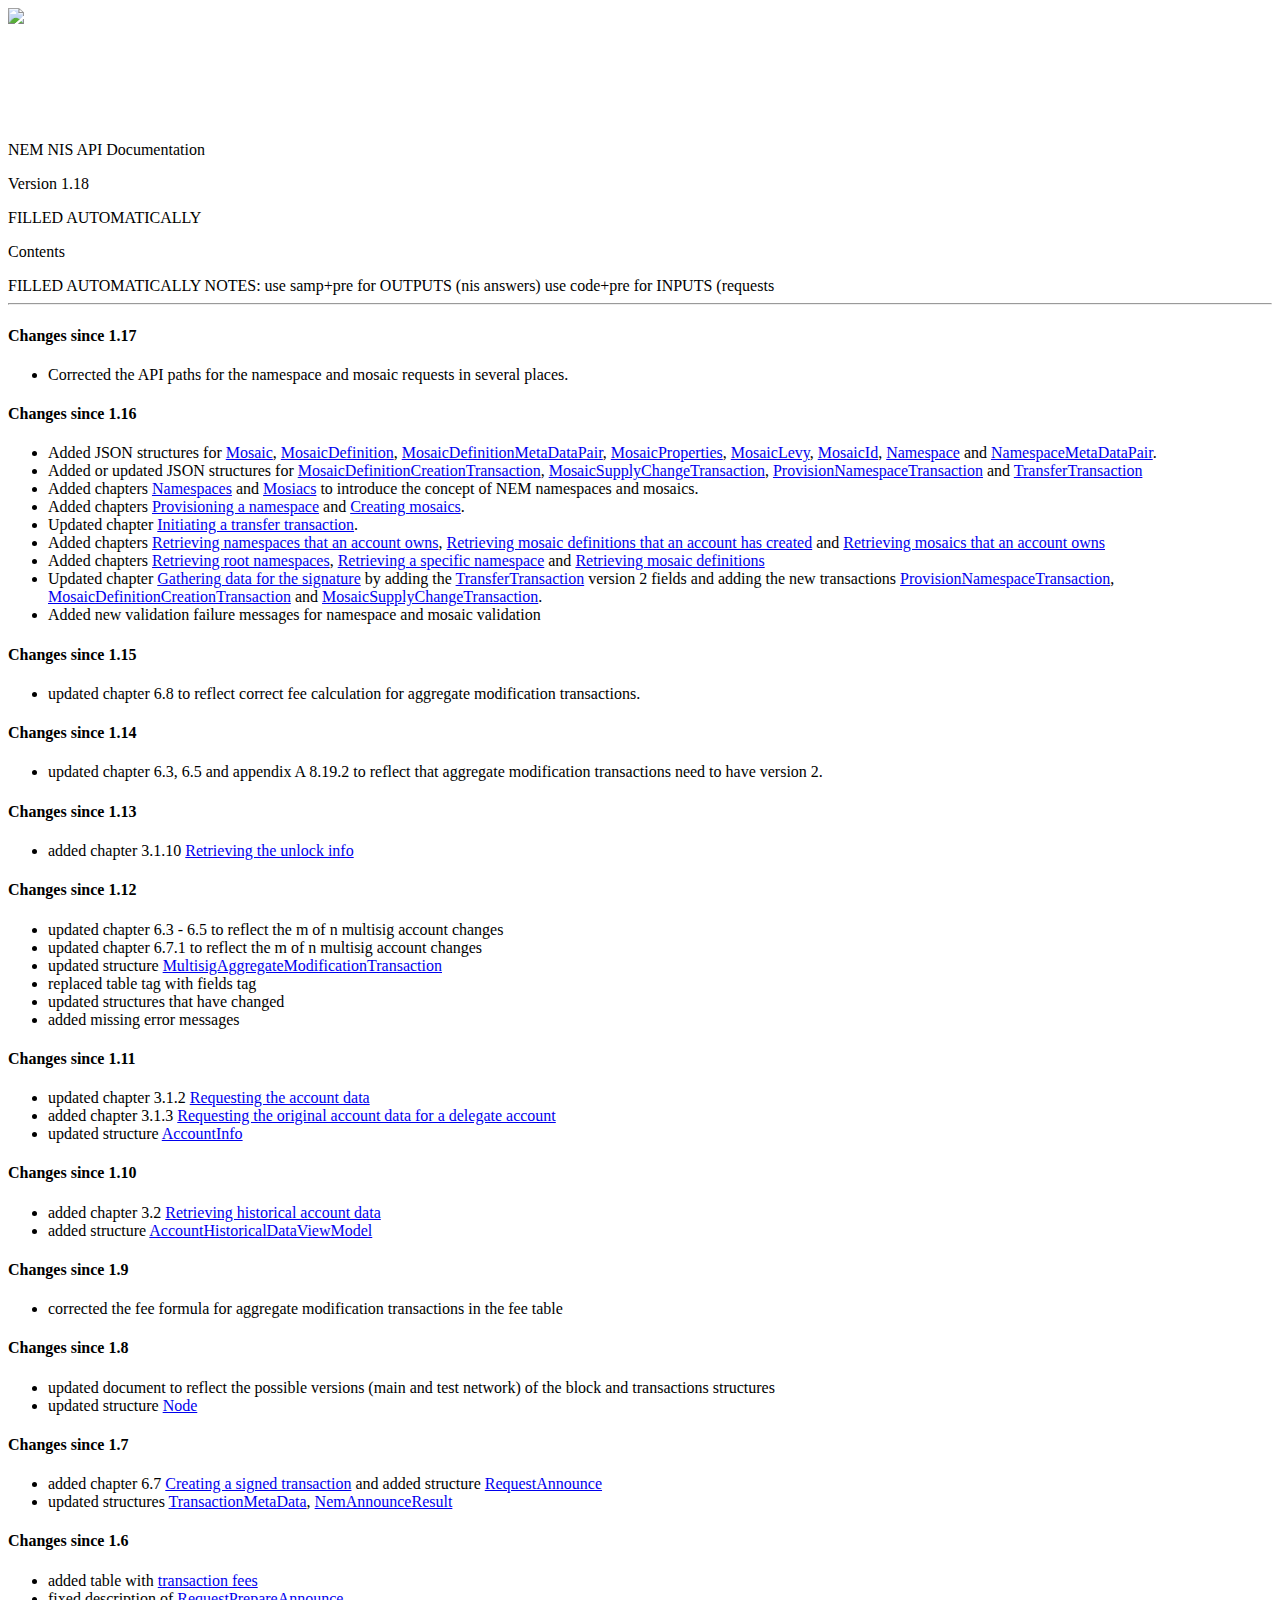
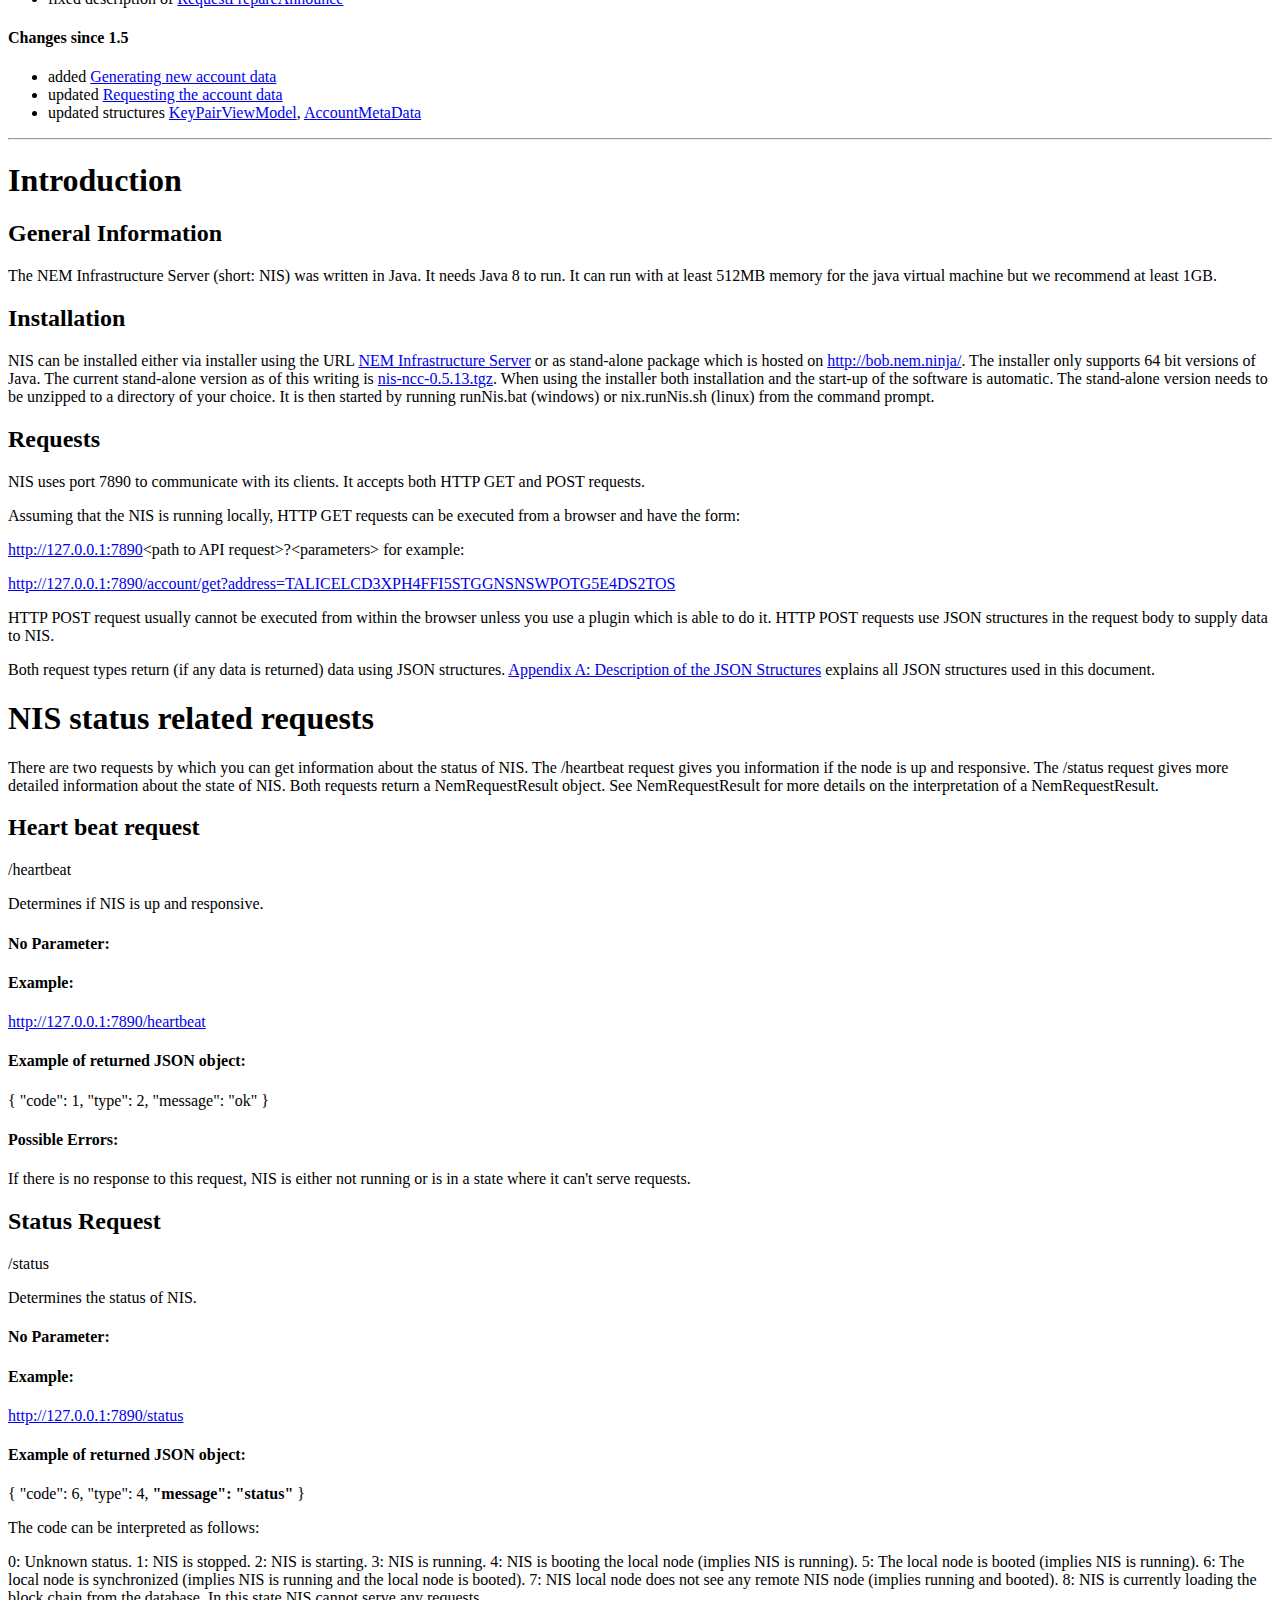
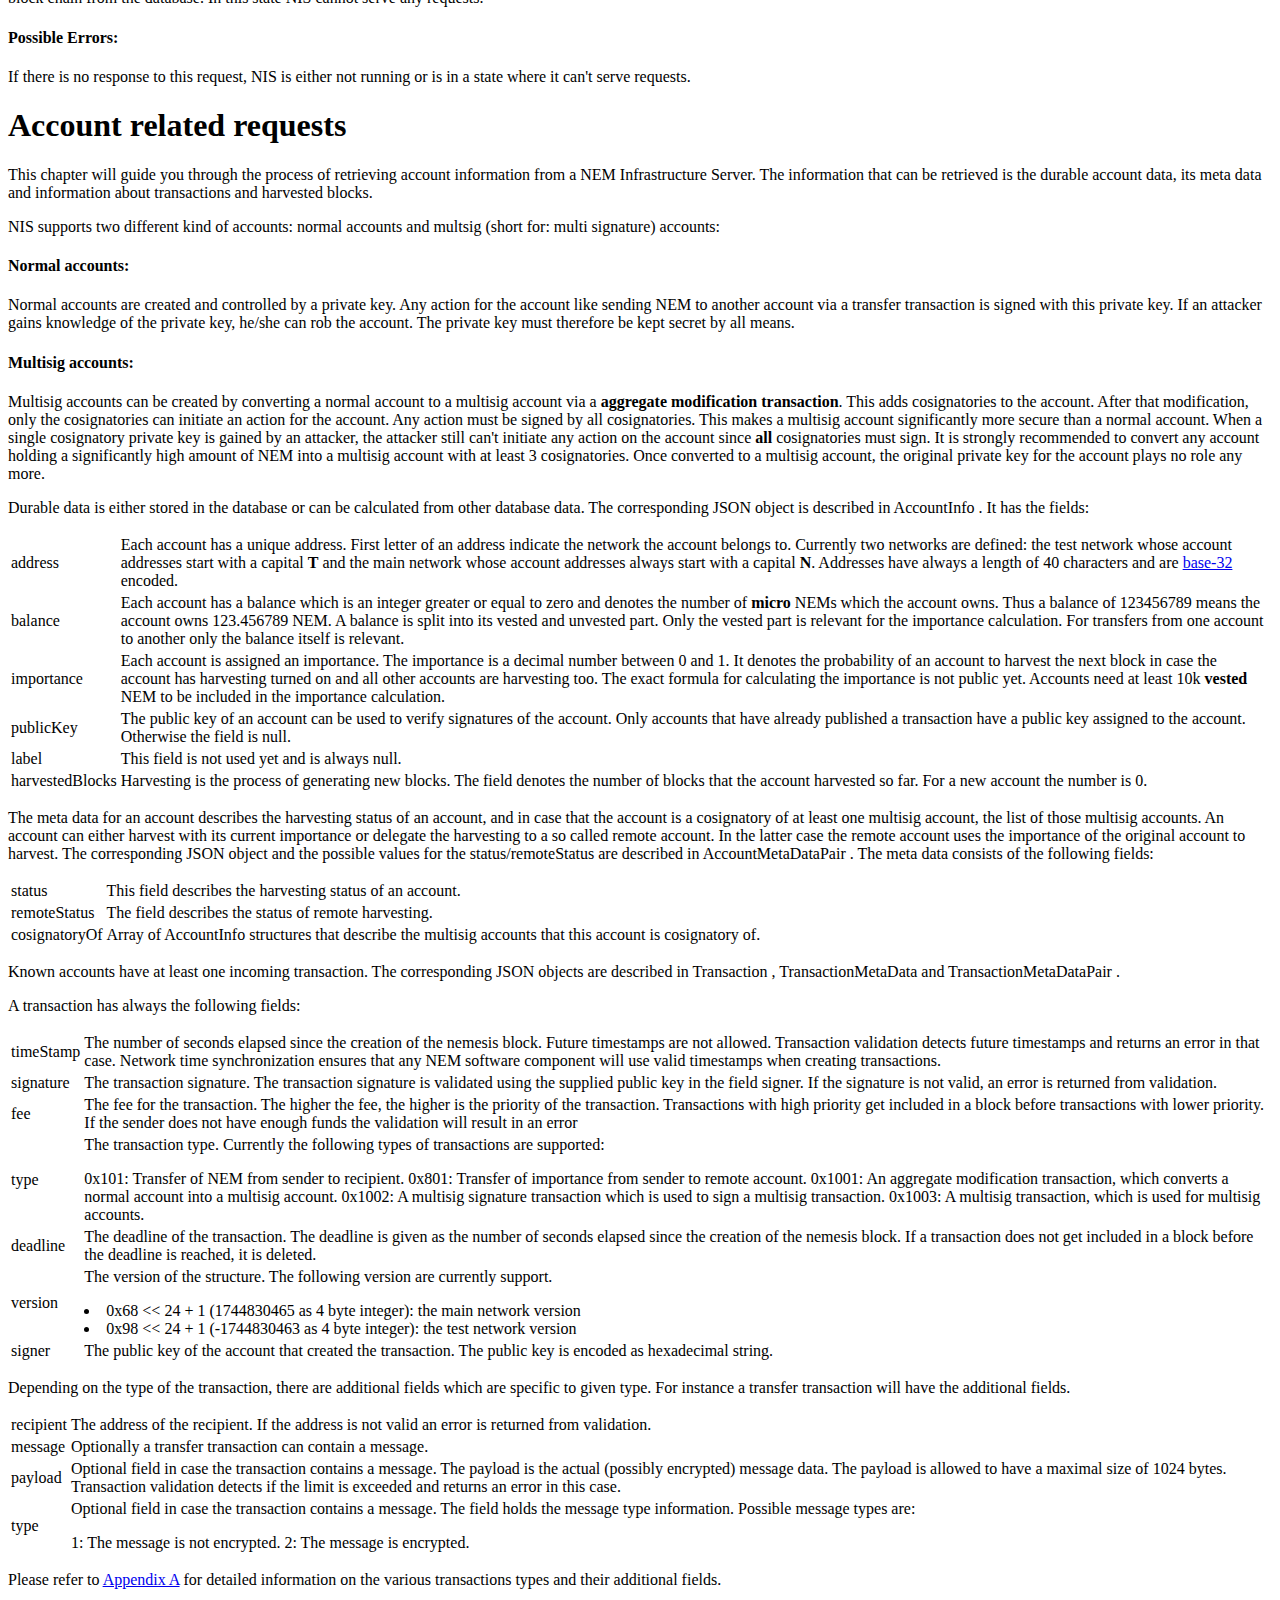
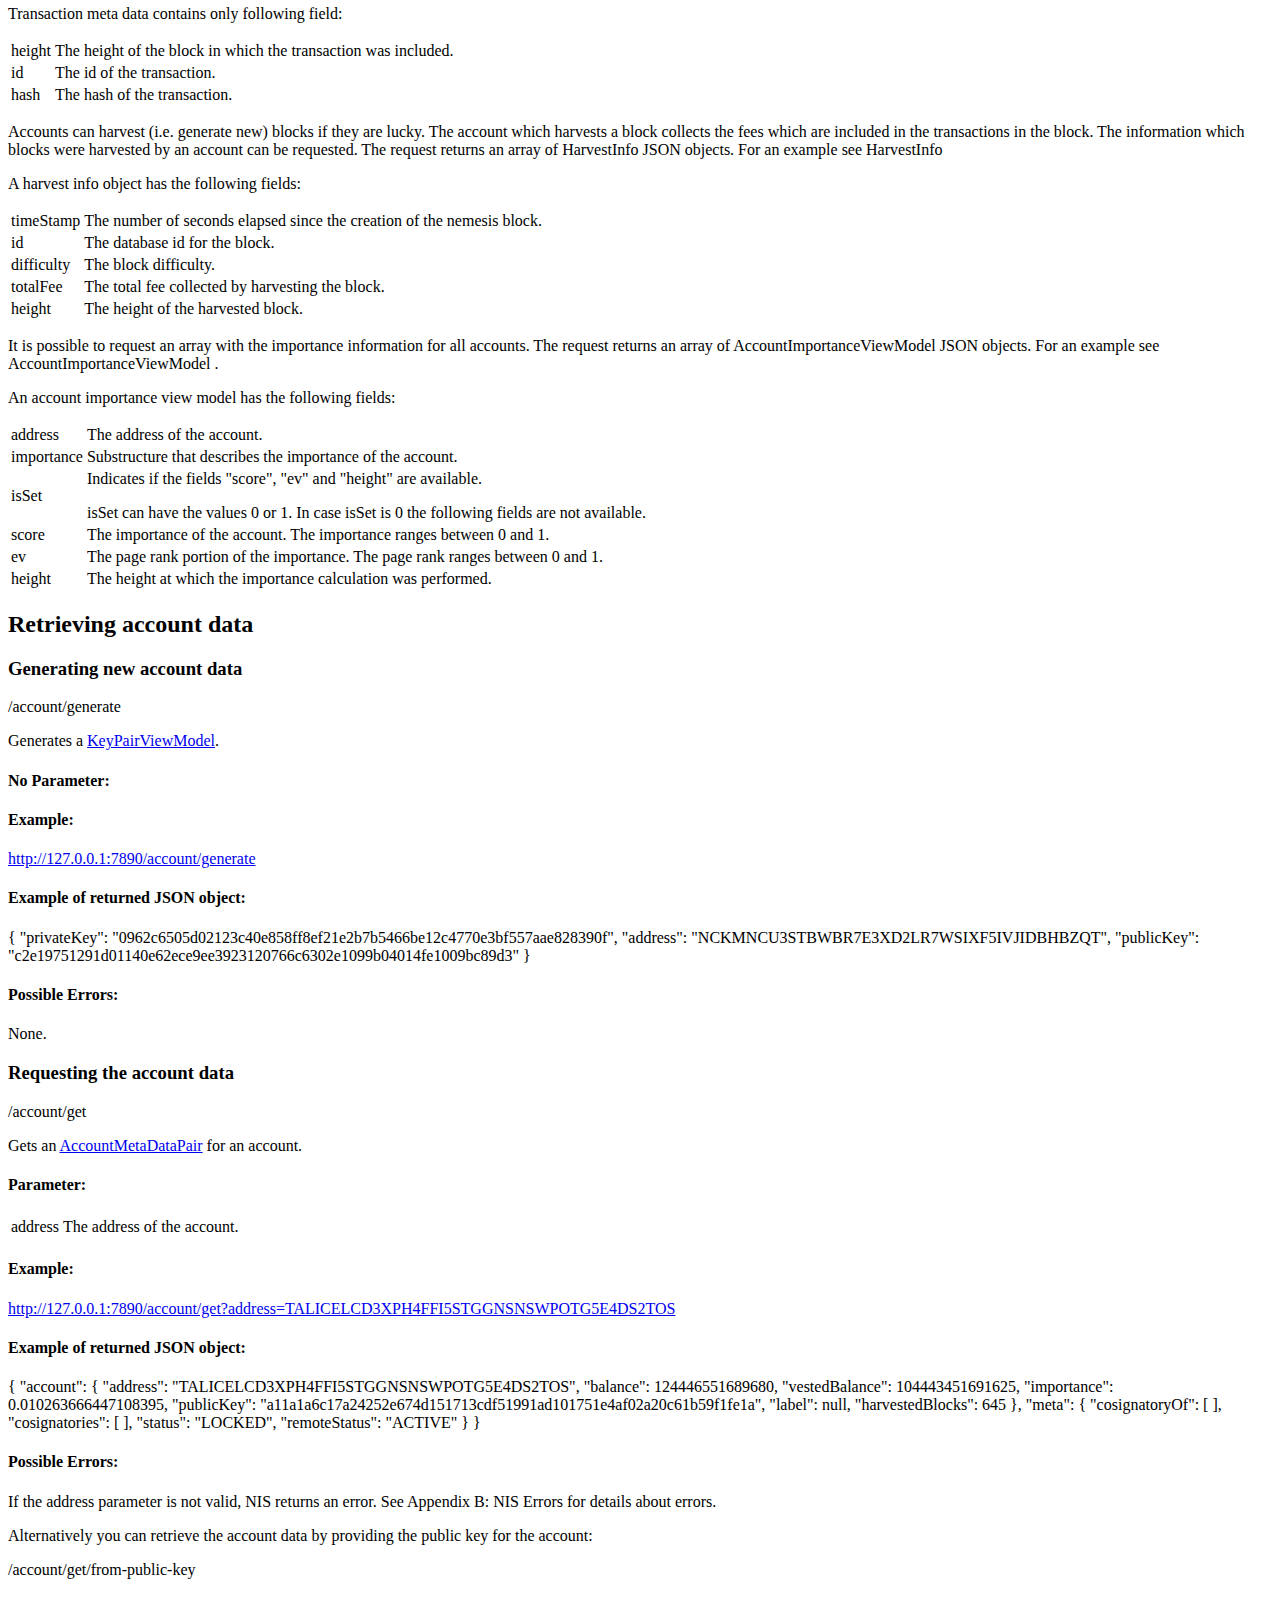
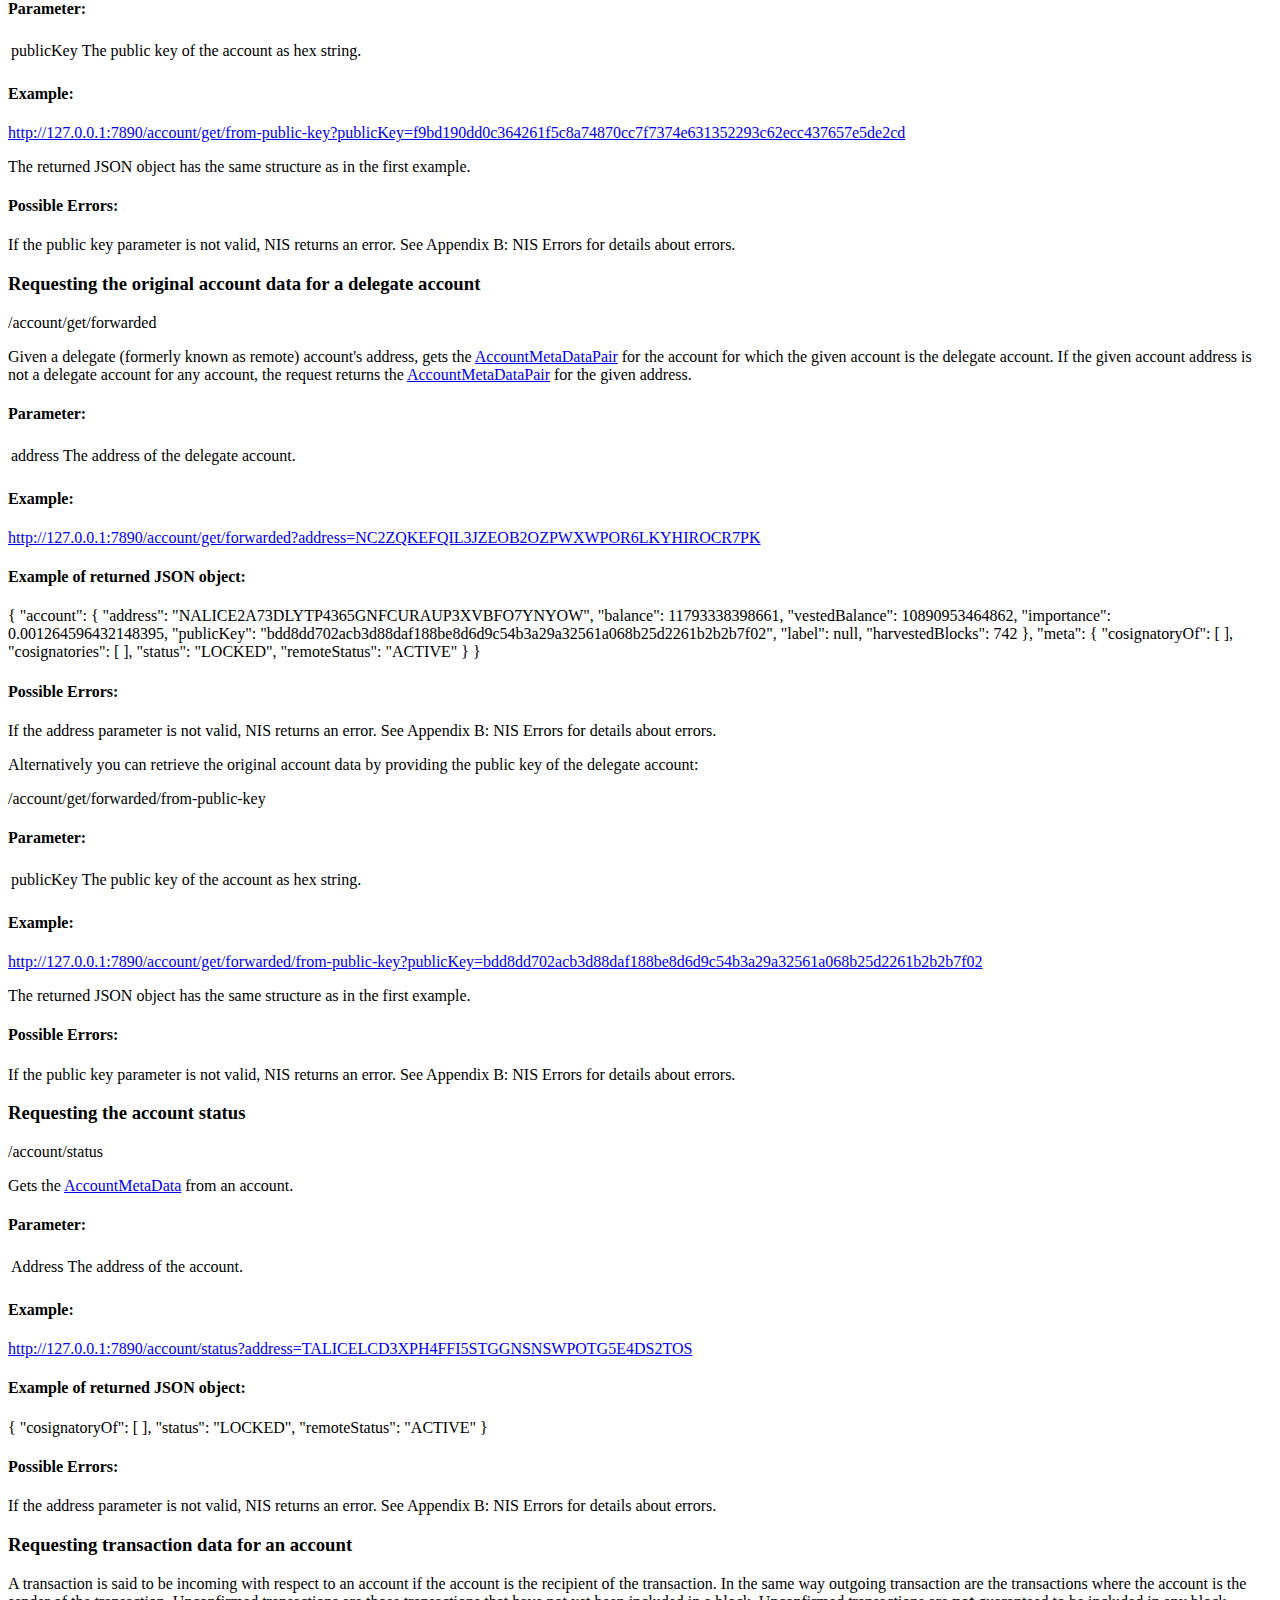
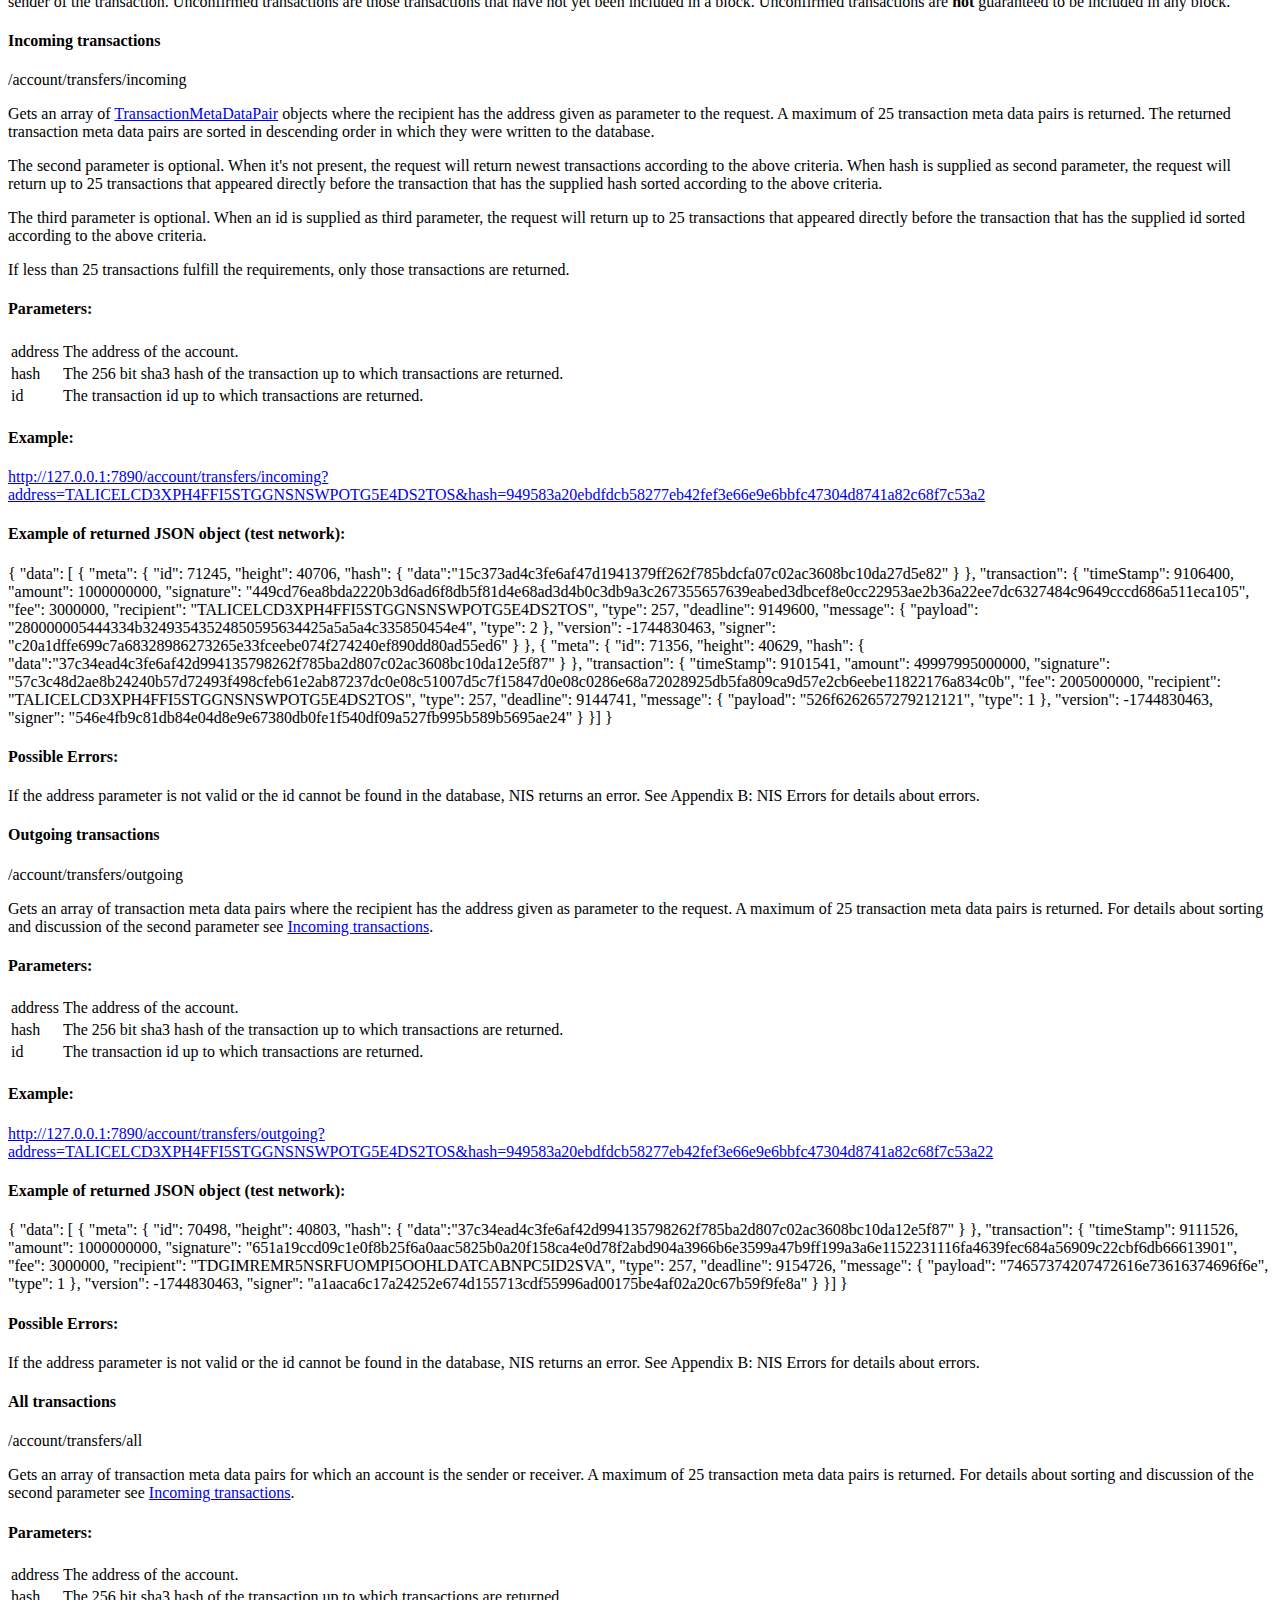
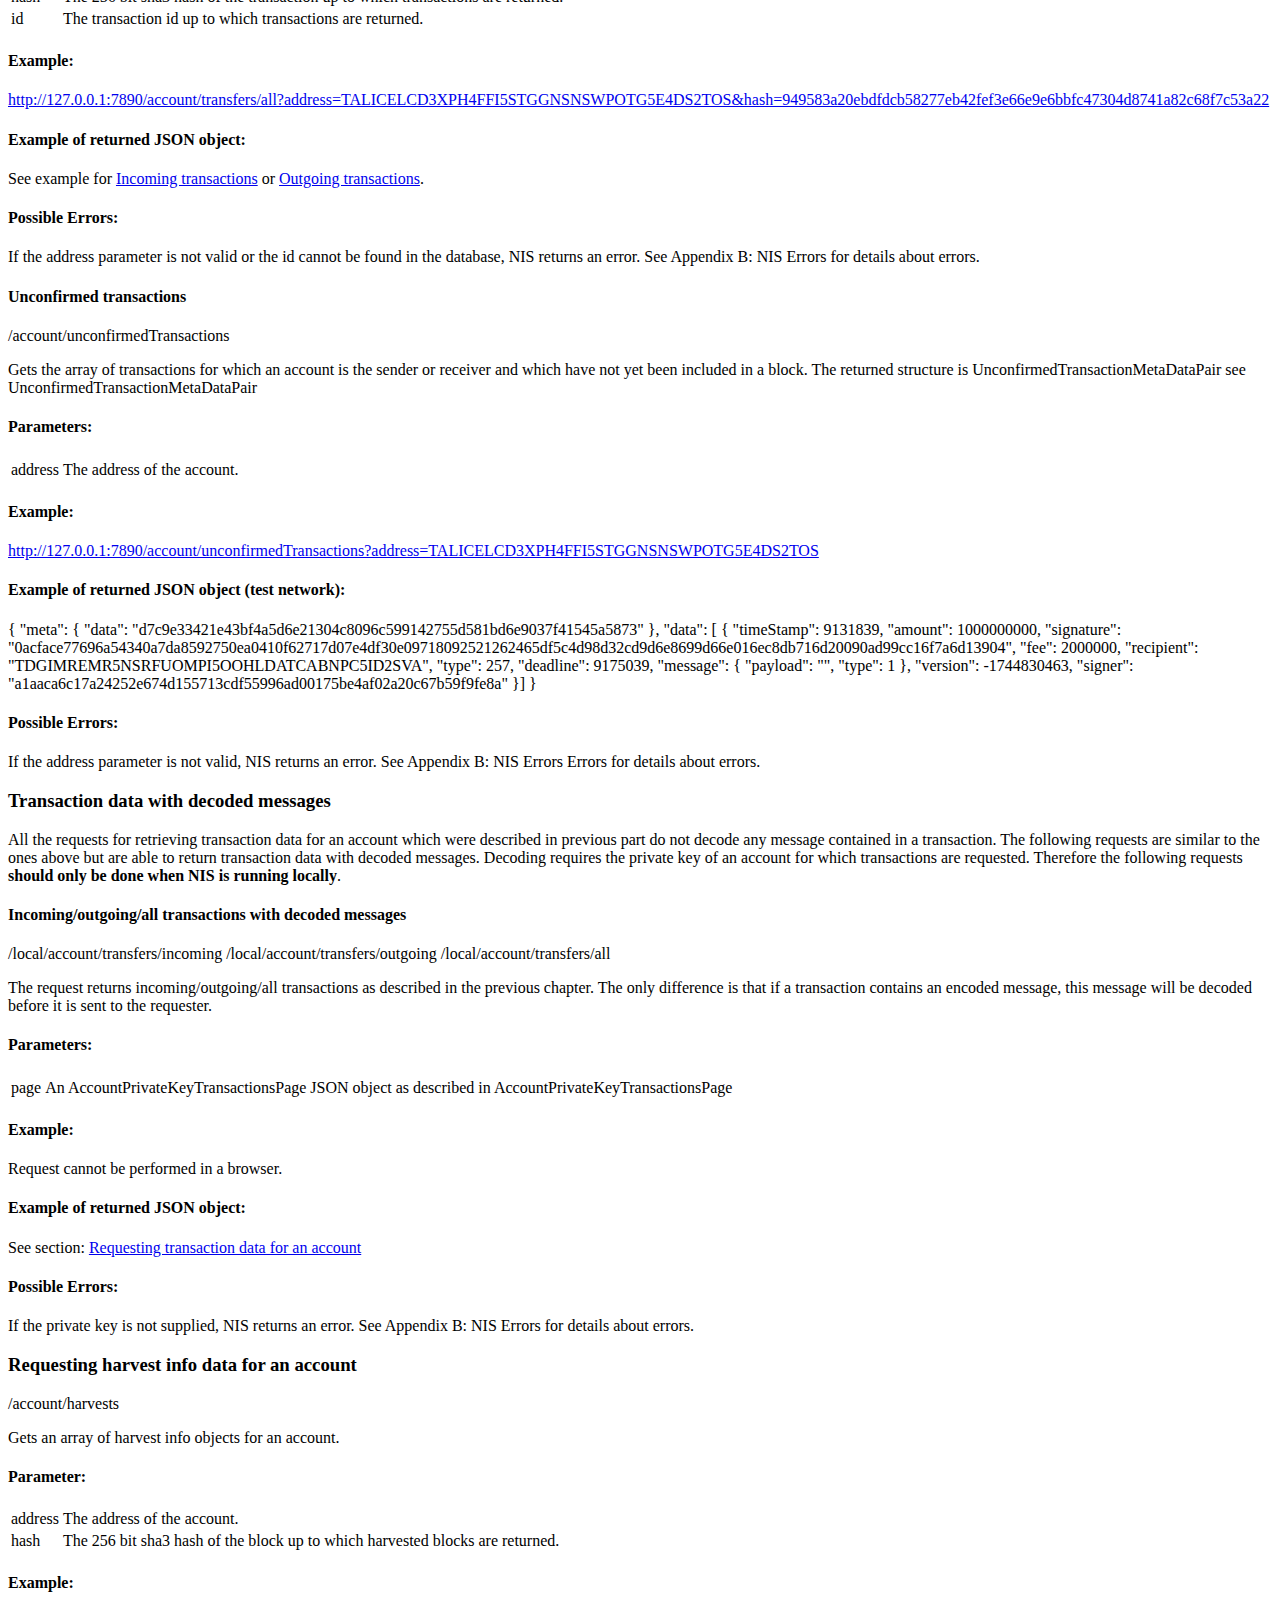
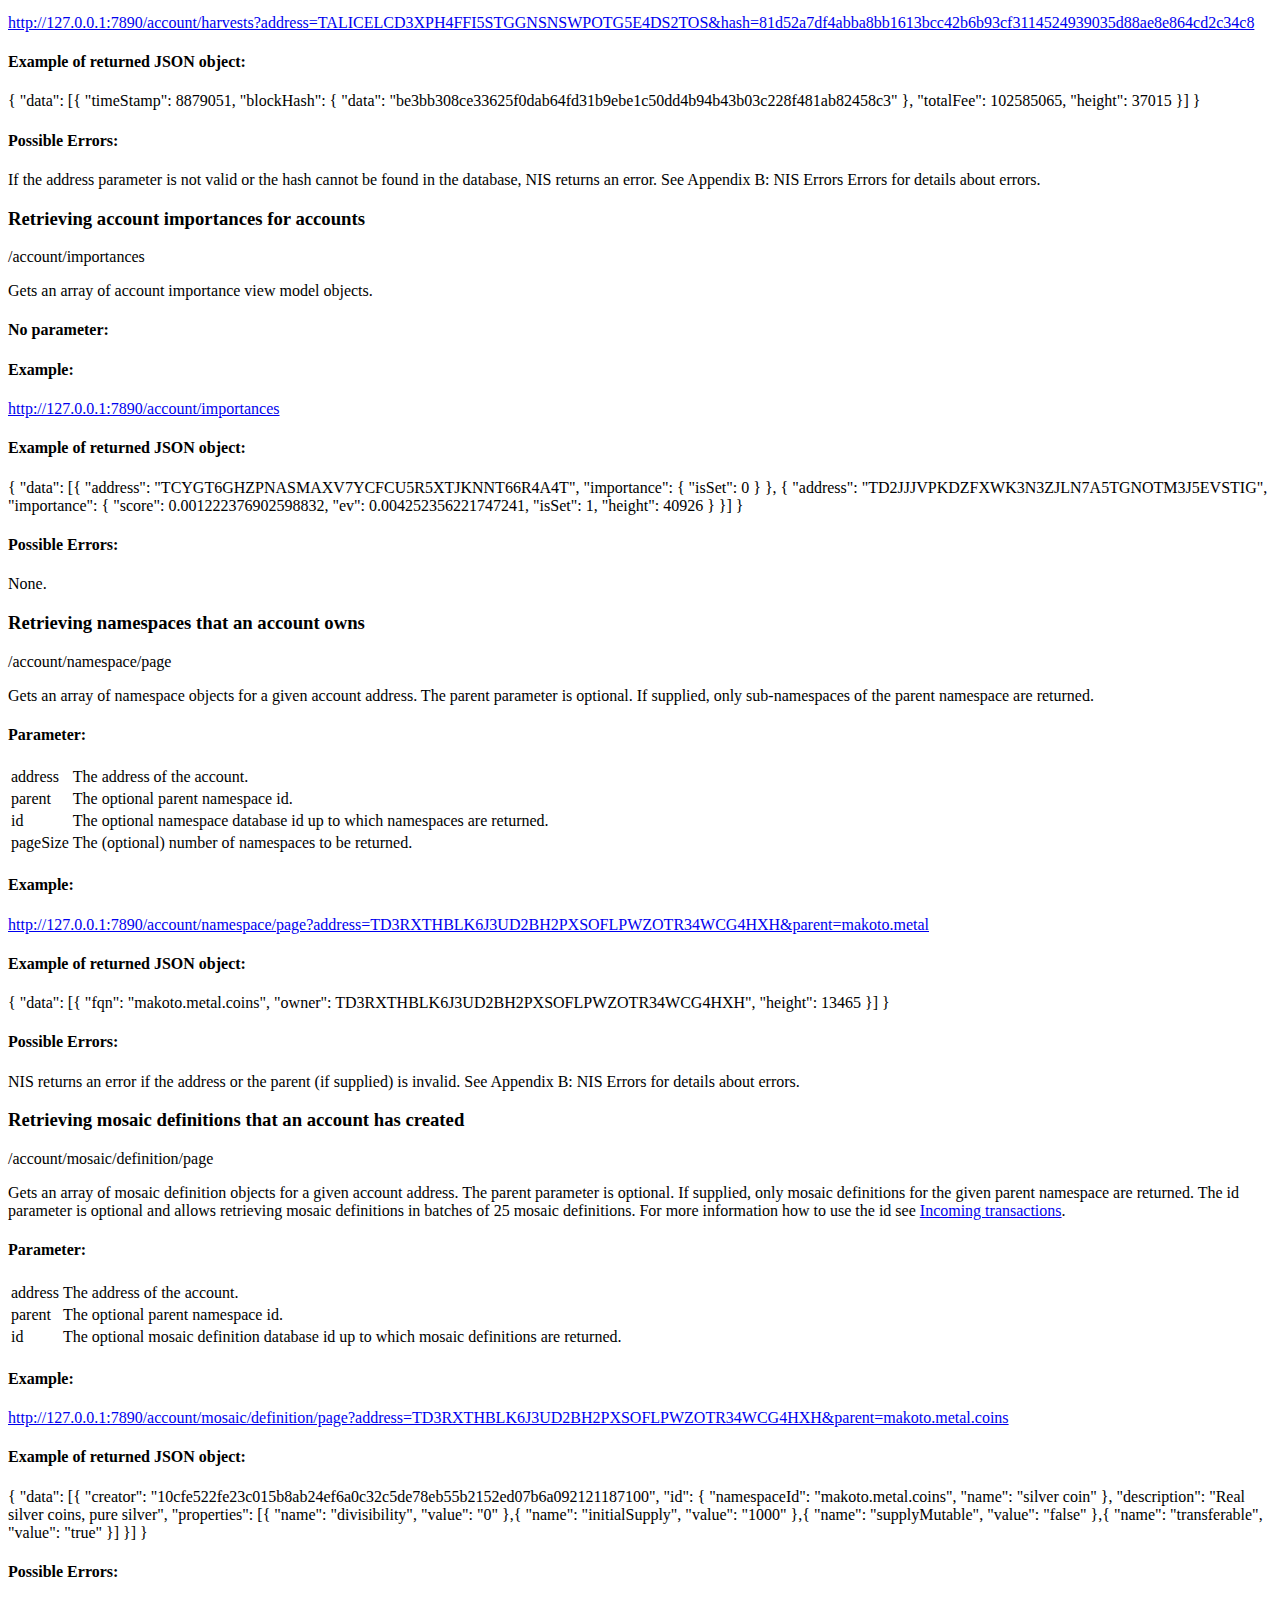
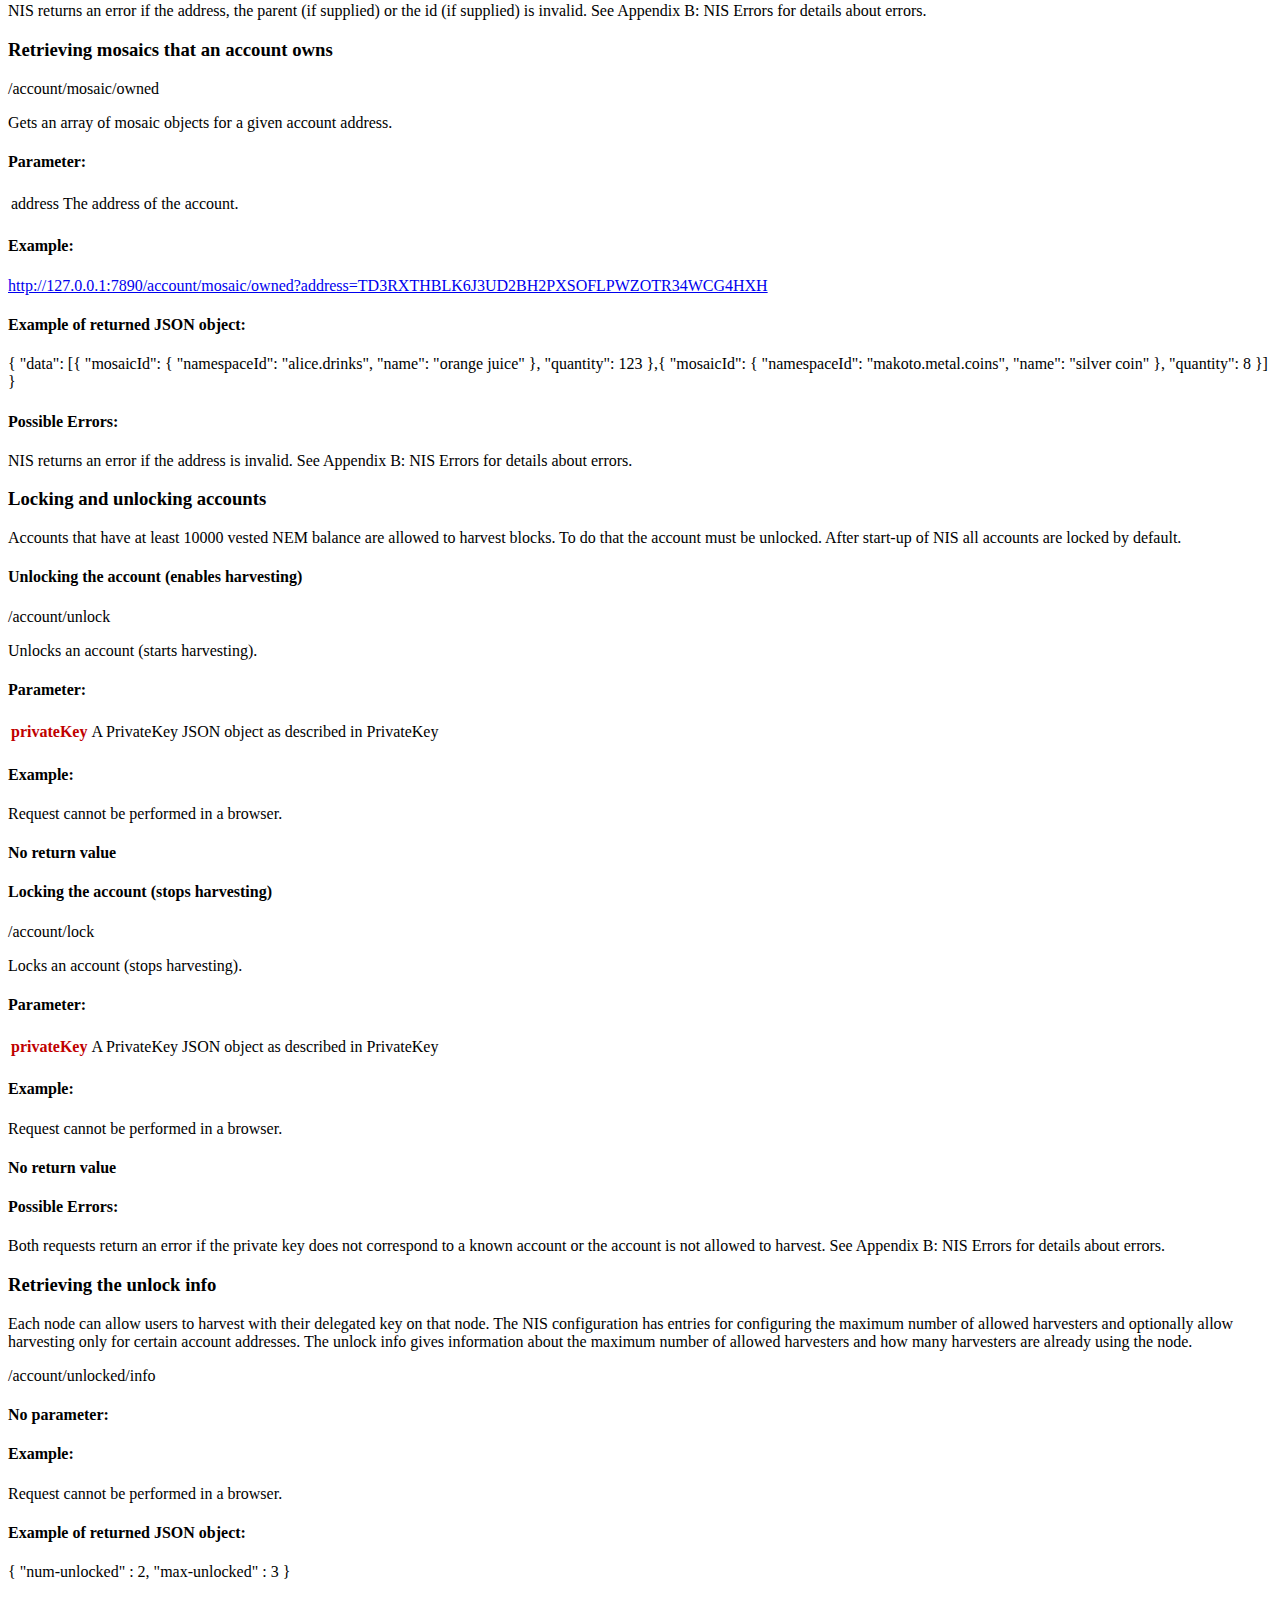
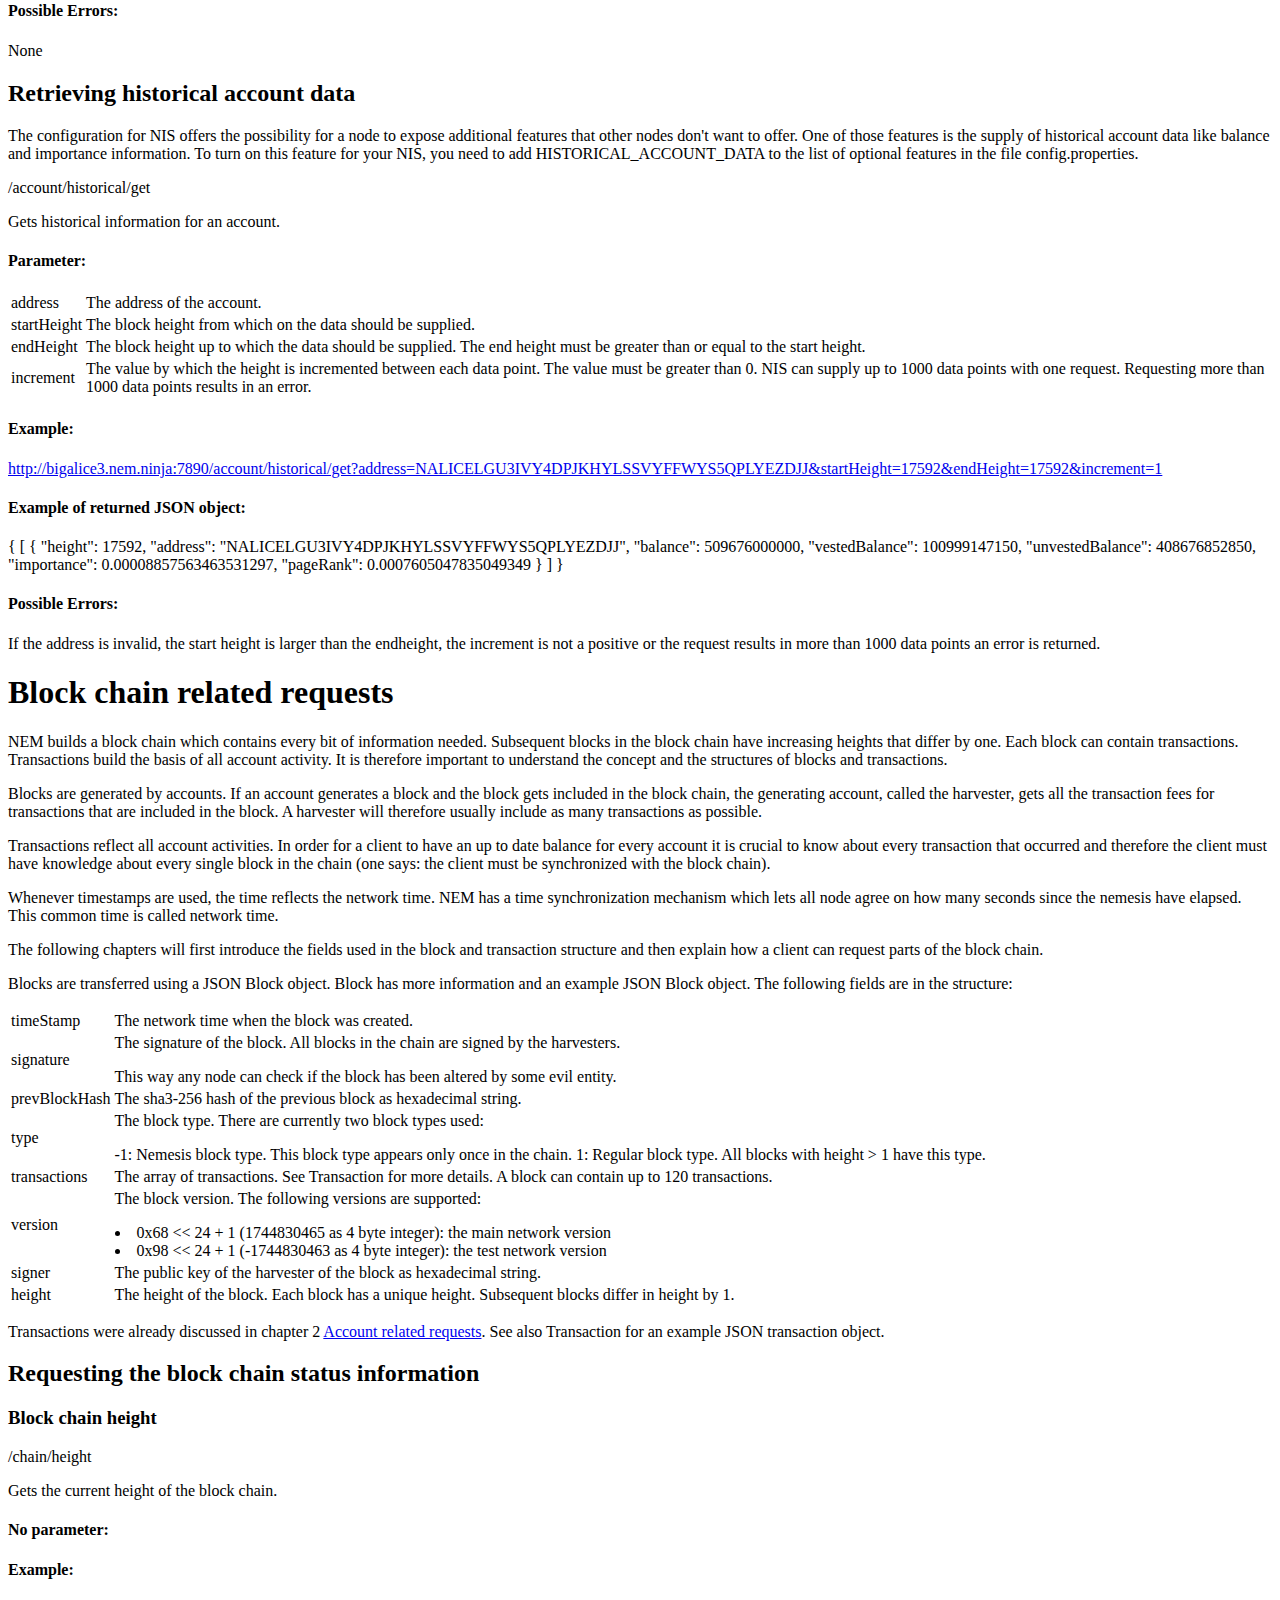
==== commit 1b11b820: "Merge 25fa4b480dc30ba1b2d42dc8ae7794d16b33eefd into abe8a4ca2c9cdd9c2261270ae10e61822672f7d7" ====
--- a/NisApi.src.html
+++ b/NisApi.src.html
@@ -1,4 +1,4 @@
-<!--suppress HtmlUnknownTag -->
+﻿<!--suppress HtmlUnknownTag -->
 <html>
 
 <head>
@@ -11,11 +11,11 @@
 
 <div class=document>
 
-    <p class=NemTitle style='margin-bottom:88.0pt;'><img src="image002.jpg"></p>
+    <p class=NemTitle style='margin-bottom:88.0pt;'><img src="image002.png"></p>
 
     <p class=NemTitleText>NEM NIS API Documentation</p>
 
-    <p class=NemSubtitle>Version 1.17</p>
+    <p class=NemSubtitle>Version 1.18</p>
 
     <p class=NemSubtitle>
         <time>FILLED AUTOMATICALLY</time>
@@ -35,6 +35,10 @@
 
     <hr/>
     <div>
+        <h4>Changes since 1.17</h4>
+        <ul>
+            <li>Corrected the API paths for the namespace and mosaic requests in several places.</li>
+        </ul>
         <h4>Changes since 1.16</h4>
         <ul>
             <li>Added JSON structures for <a href="#mosaic">Mosaic</a>, <a href="#mosaicDefinition">MosaicDefinition</a>,
@@ -193,11 +197,11 @@
     <h4>Example of returned JSON object:</h4>
 
     <resp>
-        {
-        "code": 1,
-        "type": 2,
-        "message": "ok"
-        }
+{
+    "code": 1,
+    "type": 2,
+    "message": "ok"
+}
     </resp>
 
     <h4>Possible Errors:</h4>
@@ -222,11 +226,11 @@
     <h4>Example of returned JSON object:</h4>
 
     <resp>
-        {
-        "code": 6,
-        "type": 4,
-        <b>"message": "status"</b>
-        }
+{ 
+    "code": 6, 
+    "type": 4, 
+    <b>"message": "status"</b>
+} 
     </resp>
 
     <p class=NemNoSpacing>The code can be interpreted as follows:</p>
@@ -477,8 +481,8 @@
             </td>
             <td>
                 <p>The version of the structure. The following version are currently support.</p>
-                <li>0x68 << 24 + 1 (1744830465 as 4 byte integer): the main network version</li>
-                <li>0x98 << 24 + 1 (-1744830463 as 4 byte integer): the test network version</li>
+                <li>0x68 &lt;&lt; 24 + 1 (1744830465 as 4 byte integer): the main network version</li>
+                <li>0x98 &lt;&lt; 24 + 1 (-1744830463 as 4 byte integer): the test network version</li>
             </td>
         </tr>
         <tr>
@@ -520,7 +524,7 @@
             <td>
                 <p>Optional field in case the transaction contains a message. The
                     payload is the actual (possibly encrypted) message data. The payload is
-                    allowed to have a maximal size of 512 bytes. Transaction validation detects
+                    allowed to have a maximal size of 1024 bytes. Transaction validation detects
                     if the limit is exceeded and returns an error in this case.</p>
             </td>
         </tr>
@@ -710,11 +714,11 @@
 
     <resp>
 
-        {
-        "privateKey": "0962c6505d02123c40e858ff8ef21e2b7b5466be12c4770e3bf557aae828390f",
-        "address": "NCKMNCU3STBWBR7E3XD2LR7WSIXF5IVJIDBHBZQT",
-        "publicKey": "c2e19751291d01140e62ece9ee3923120766c6302e1099b04014fe1009bc89d3"
-        }
+{
+    "privateKey": "0962c6505d02123c40e858ff8ef21e2b7b5466be12c4770e3bf557aae828390f",
+    "address": "NCKMNCU3STBWBR7E3XD2LR7WSIXF5IVJIDBHBZQT",
+    "publicKey": "c2e19751291d01140e62ece9ee3923120766c6302e1099b04014fe1009bc89d3"
+}
 
     </resp>
 
@@ -751,9 +755,9 @@
     <h4>Example of returned JSON object:</h4>
 
     <resp>
-        {
-        "account":
-        {
+{
+    "account":
+    {
         "address": "TALICELCD3XPH4FFI5STGGNSNSWPOTG5E4DS2TOS",
         "balance": 124446551689680,
         "vestedBalance": 104443451691625,
@@ -761,15 +765,15 @@
         "publicKey": "a11a1a6c17a24252e674d151713cdf51991ad101751e4af02a20c61b59f1fe1a",
         "label": null,
         "harvestedBlocks": 645
-        },
-        "meta":
-        {
+    },
+    "meta":
+    {
         "cosignatoryOf": [ ],
         "cosignatories": [ ],
         "status": "LOCKED",
         "remoteStatus": "ACTIVE"
-        }
-        }
+    }
+}
     </resp>
 
     <h4>Possible Errors:</h4>
@@ -842,9 +846,9 @@
     <h4>Example of returned JSON object:</h4>
 
     <resp>
-        {
-        "account":
-        {
+{
+    "account":
+    {
         "address": "NALICE2A73DLYTP4365GNFCURAUP3XVBFO7YNYOW",
         "balance": 11793338398661,
         "vestedBalance": 10890953464862,
@@ -852,15 +856,15 @@
         "publicKey": "bdd8dd702acb3d88daf188be8d6d9c54b3a29a32561a068b25d2261b2b2b7f02",
         "label": null,
         "harvestedBlocks": 742
-        },
-        "meta":
-        {
+    },
+    "meta":
+    {
         "cosignatoryOf": [ ],
         "cosignatories": [ ],
         "status": "LOCKED",
         "remoteStatus": "ACTIVE"
-        }
-        }
+    }
+}
     </resp>
 
     <h4>Possible Errors:</h4>
@@ -932,11 +936,11 @@
     <h4>Example of returned JSON object:</h4>
 
     <resp>
-        {
-        "cosignatoryOf": [ ],
-        "status": "LOCKED",
-        "remoteStatus": "ACTIVE"
-        }
+{
+    "cosignatoryOf": [ ],
+    "status": "LOCKED",
+    "remoteStatus": "ACTIVE"
+}
     </resp>
 
     <h4>Possible Errors:</h4>
@@ -1024,63 +1028,63 @@
     <h4>Example of returned JSON object (test network):</h4>
 
     <resp>
-        {
-        "data": [
-        {
-        "meta":
-        {
-        "id": 71245,
-        "height": 40706,
-        "hash": {
-        "data":"15c373ad4c3fe6af47d1941379ff262f785bdcfa07c02ac3608bc10da27d5e82"
-        }
-        },
-        "transaction":
-        {
-        "timeStamp": 9106400,
-        "amount": 1000000000,
-        "signature": "449cd76ea8bda2220b3d6ad6f8db5f81d4e68ad3d4b0c3db9a3c267355657639eabed3dbcef8e0cc22953ae2b36a22ee7dc6327484c9649cccd686a511eca105",
-        "fee": 3000000,
-        "recipient": "TALICELCD3XPH4FFI5STGGNSNSWPOTG5E4DS2TOS",
-        "type": 257,
-        "deadline": 9149600,
-        "message":
-        {
-        "payload": "280000005444334b32493543524850595634425a5a5a4c335850454e4",
-        "type": 2
-        },
-        "version": -1744830463,
-        "signer": "c20a1dffe699c7a68328986273265e33fceebe074f274240ef890dd80ad55ed6"
-        }
-        },
-        {
-        "meta":
-        {
-        "id": 71356,
-        "height": 40629,
-        "hash": {
-        "data":"37c34ead4c3fe6af42d994135798262f785ba2d807c02ac3608bc10da12e5f87"
-        }
-        },
-        "transaction":
-        {
-        "timeStamp": 9101541,
-        "amount": 49997995000000,
-        "signature": "57c3c48d2ae8b24240b57d72493f498cfeb61e2ab87237dc0e08c51007d5c7f15847d0e08c0286e68a72028925db5fa809ca9d57e2cb6eebe11822176a834c0b",
-        "fee": 2005000000,
-        "recipient": "TALICELCD3XPH4FFI5STGGNSNSWPOTG5E4DS2TOS",
-        "type": 257,
-        "deadline": 9144741,
-        "message":
-        {
-        "payload": "526f6262657279212121",
-        "type": 1
-        },
-        "version": -1744830463,
-        "signer": "546e4fb9c81db84e04d8e9e67380db0fe1f540df09a527fb995b589b5695ae24"
-        }
-        }]
-        }
+{
+       "data": [
+       {
+              "meta":
+              {
+                     "id": 71245,
+                     "height": 40706,
+                     "hash": {
+                         "data":"15c373ad4c3fe6af47d1941379ff262f785bdcfa07c02ac3608bc10da27d5e82"
+                     }
+              },
+              "transaction":
+              {
+                     "timeStamp": 9106400,
+                     "amount": 1000000000,
+                     "signature": "449cd76ea8bda2220b3d6ad6f8db5f81d4e68ad3d4b0c3db9a3c267355657639eabed3dbcef8e0cc22953ae2b36a22ee7dc6327484c9649cccd686a511eca105",
+                     "fee": 3000000,
+                     "recipient": "TALICELCD3XPH4FFI5STGGNSNSWPOTG5E4DS2TOS",
+                     "type": 257,
+                     "deadline": 9149600,
+                     "message":
+                     {
+                           "payload": "280000005444334b32493543524850595634425a5a5a4c335850454e4",
+                           "type": 2
+                     },
+                     "version": -1744830463,
+                     "signer": "c20a1dffe699c7a68328986273265e33fceebe074f274240ef890dd80ad55ed6"
+              }
+       },
+       {
+              "meta":
+              {
+                     "id": 71356,
+                     "height": 40629,
+                     "hash": {
+                         "data":"37c34ead4c3fe6af42d994135798262f785ba2d807c02ac3608bc10da12e5f87"
+                     }
+              },
+              "transaction":
+              {
+                     "timeStamp": 9101541,
+                     "amount": 49997995000000,
+                     "signature": "57c3c48d2ae8b24240b57d72493f498cfeb61e2ab87237dc0e08c51007d5c7f15847d0e08c0286e68a72028925db5fa809ca9d57e2cb6eebe11822176a834c0b",
+                     "fee": 2005000000,
+                     "recipient": "TALICELCD3XPH4FFI5STGGNSNSWPOTG5E4DS2TOS",
+                     "type": 257,
+                     "deadline": 9144741,
+                     "message":
+                     {
+                           "payload": "526f6262657279212121",
+                           "type": 1
+                     },
+                     "version": -1744830463,
+                     "signer": "546e4fb9c81db84e04d8e9e67380db0fe1f540df09a527fb995b589b5695ae24"
+              }
+       }]
+}
     </resp>
 
     <h4>Possible Errors:</h4>
@@ -1143,36 +1147,36 @@
     <h4>Example of returned JSON object (test network):</h4>
 
     <resp>
-        {
-        "data": [
-        {
-        "meta":
-        {
-        "id": 70498,
-        "height": 40803,
-        "hash": {
-        "data":"37c34ead4c3fe6af42d994135798262f785ba2d807c02ac3608bc10da12e5f87"
-        }
-        },
-        "transaction":
-        {
-        "timeStamp": 9111526,
-        "amount": 1000000000,
-        "signature": "651a19ccd09c1e0f8b25f6a0aac5825b0a20f158ca4e0d78f2abd904a3966b6e3599a47b9ff199a3a6e1152231116fa4639fec684a56909c22cbf6db66613901",
-        "fee": 3000000,
-        "recipient": "TDGIMREMR5NSRFUOMPI5OOHLDATCABNPC5ID2SVA",
-        "type": 257,
-        "deadline": 9154726,
-        "message":
-        {
-        "payload": "74657374207472616e73616374696f6e",
-        "type": 1
-        },
-        "version": -1744830463,
-        "signer": "a1aaca6c17a24252e674d155713cdf55996ad00175be4af02a20c67b59f9fe8a"
-        }
-        }]
-        }
+{
+       "data": [
+       {
+              "meta":
+              {
+                     "id": 70498,
+                     "height": 40803,
+                     "hash": {
+                         "data":"37c34ead4c3fe6af42d994135798262f785ba2d807c02ac3608bc10da12e5f87"
+                     }
+              },
+              "transaction":
+              {
+                     "timeStamp": 9111526,
+                     "amount": 1000000000,
+                     "signature": "651a19ccd09c1e0f8b25f6a0aac5825b0a20f158ca4e0d78f2abd904a3966b6e3599a47b9ff199a3a6e1152231116fa4639fec684a56909c22cbf6db66613901",
+                     "fee": 3000000,
+                     "recipient": "TDGIMREMR5NSRFUOMPI5OOHLDATCABNPC5ID2SVA",
+                     "type": 257,
+                     "deadline": 9154726,
+                     "message":
+                     {
+                           "payload": "74657374207472616e73616374696f6e",
+                           "type": 1
+                     },
+                     "version": -1744830463,
+                     "signer": "a1aaca6c17a24252e674d155713cdf55996ad00175be4af02a20c67b59f9fe8a"
+              }
+       }]
+}
     </resp>
 
     <h4>Possible Errors:</h4>
@@ -1281,27 +1285,27 @@
     <h4>Example of returned JSON object (test network):</h4>
 
     <resp>
-        {
-        "meta": {
-        "data": "d7c9e33421e43bf4a5d6e21304c8096c599142755d581bd6e9037f41545a5873"
-        },
-        "data": [
-        {
-        "timeStamp": 9131839,
-        "amount": 1000000000,
-        "signature": "0acface77696a54340a7da8592750ea0410f62717d07e4df30e09718092521262465df5c4d98d32cd9d6e8699d66e016ec8db716d20090ad99cc16f7a6d13904",
-        "fee": 2000000,
-        "recipient": "TDGIMREMR5NSRFUOMPI5OOHLDATCABNPC5ID2SVA",
-        "type": 257,
-        "deadline": 9175039,
-        "message": {
-        "payload": "",
-        "type": 1
-        },
-        "version": -1744830463,
-        "signer": "a1aaca6c17a24252e674d155713cdf55996ad00175be4af02a20c67b59f9fe8a"
-        }]
-        }
+{
+       "meta": {
+           "data": "d7c9e33421e43bf4a5d6e21304c8096c599142755d581bd6e9037f41545a5873"
+       },
+       "data": [
+       {
+              "timeStamp": 9131839,
+              "amount": 1000000000,
+              "signature": "0acface77696a54340a7da8592750ea0410f62717d07e4df30e09718092521262465df5c4d98d32cd9d6e8699d66e016ec8db716d20090ad99cc16f7a6d13904",
+              "fee": 2000000,
+              "recipient": "TDGIMREMR5NSRFUOMPI5OOHLDATCABNPC5ID2SVA",
+              "type": 257,
+              "deadline": 9175039,
+              "message": {
+                     "payload": "",
+                     "type": 1
+              },
+              "version": -1744830463,
+              "signer": "a1aaca6c17a24252e674d155713cdf55996ad00175be4af02a20c67b59f9fe8a"
+       }]
+}
     </resp>
 
     <h4>Possible Errors:</h4>
@@ -1404,16 +1408,16 @@
     <h4>Example of returned JSON object:</h4>
 
     <resp>
-        {
-        "data": [{
-        "timeStamp": 8879051,
-        "blockHash": {
-        "data": "be3bb308ce33625f0dab64fd31b9ebe1c50dd4b94b43b03c228f481ab82458c3"
-        },
-        "totalFee": 102585065,
-        "height": 37015
-        }]
-        }
+{
+       "data": [{
+              "timeStamp": 8879051,
+              "blockHash": {
+                     "data": "be3bb308ce33625f0dab64fd31b9ebe1c50dd4b94b43b03c228f481ab82458c3"
+              },
+              "totalFee": 102585065,
+              "height": 37015
+       }]
+}
     </resp>
 
     <h4>Possible Errors:</h4>
@@ -1443,23 +1447,23 @@
     <h4>Example of returned JSON object:</h4>
 
     <resp>
-        {
-        "data": [{
-        "address": "TCYGT6GHZPNASMAXV7YCFCU5R5XTJKNNT66R4A4T",
-        "importance": {
-        "isSet": 0
-        }
-        },
-        {
-        "address": "TD2JJJVPKDZFXWK3N3ZJLN7A5TGNOTM3J5EVSTIG",
-        "importance": {
-        "score": 0.001222376902598832,
-        "ev": 0.004252356221747241,
-        "isSet": 1,
-        "height": 40926
-        }
-        }]
-        }
+{
+       "data": [{
+              "address": "TCYGT6GHZPNASMAXV7YCFCU5R5XTJKNNT66R4A4T",
+              "importance": {
+                     "isSet": 0
+              }
+       },
+       {
+              "address": "TD2JJJVPKDZFXWK3N3ZJLN7A5TGNOTM3J5EVSTIG",
+              "importance": {
+                     "score": 0.001222376902598832,
+                     "ev": 0.004252356221747241,
+                     "isSet": 1,
+                     "height": 40926
+              }
+       }]
+}
     </resp>
 
     <h4>Possible Errors:</h4>
@@ -1469,7 +1473,7 @@
     <!-- ---- ---- ---- ---- ---- ---- ---- ---- ---- ---- ---- ---- ---- ---- ---- -->
     <h3>Retrieving namespaces that an account owns</h3>
 
-    <api get>/account/namespaces</api>
+    <api get>/account/namespace/page</api>
 
 
     <desc>
@@ -1490,28 +1494,44 @@
         </tr>
         <tr>
             <td>
-                <p class=JSON>parent </p>
+                <p class=JSON>parent</p>
             </td>
             <td>
                 <p class=NemNoSpacing>The optional parent namespace id.</p>
+            </td>
+        </tr>
+        <tr>
+            <td>
+                <p class=JSON>id</p>
+            </td>
+            <td>
+                <p class=NemNoSpacing>The optional namespace database id up to which namespaces are returned.</p>
+            </td>
+        </tr>
+        <tr>
+            <td>
+                <p class=JSON>pageSize</p>
+            </td>
+            <td>
+                <p class=NemNoSpacing>The (optional) number of namespaces to be returned.</p>
             </td>
         </tr>
     </table>
     <h4>Example:</h4>
 
-    <p><a href="http://127.0.0.1:7890/account/namespaces?address=TD3RXTHBLK6J3UD2BH2PXSOFLPWZOTR34WCG4HXH&amp;parent=makoto.metal">http://127.0.0.1:7890/account/namespaces?address=TD3RXTHBLK6J3UD2BH2PXSOFLPWZOTR34WCG4HXH&amp;parent=makoto.metal</a>
+    <p><a href="http://127.0.0.1:7890/account/namespace/page?address=TD3RXTHBLK6J3UD2BH2PXSOFLPWZOTR34WCG4HXH&amp;parent=makoto.metal">http://127.0.0.1:7890/account/namespace/page?address=TD3RXTHBLK6J3UD2BH2PXSOFLPWZOTR34WCG4HXH&amp;parent=makoto.metal</a>
     </p>
 
     <h4>Example of returned JSON object:</h4>
 
     <resp>
-        {
+{
         "data": [{
         "fqn": "makoto.metal.coins",
         "owner": TD3RXTHBLK6J3UD2BH2PXSOFLPWZOTR34WCG4HXH",
         "height": 13465
         }]
-        }
+}
     </resp>
 
     <h4>Possible Errors:</h4>
@@ -1572,29 +1592,29 @@
     <h4>Example of returned JSON object:</h4>
 
     <resp>
-        {
+{
         "data": [{
-        "creator": "10cfe522fe23c015b8ab24ef6a0c32c5de78eb55b2152ed07b6a092121187100",
-        "id": {
-        "namespaceId": "makoto.metal.coins",
-        "name": "silver coin"
-        },
-        "description": "Real silver coins, pure silver",
-        "properties": [{
-        "name": "divisibility",
-        "value": "0"
-        },{
-        "name": "initialSupply",
-        "value": "1000"
-        },{
-        "name": "supplyMutable",
-        "value": "false"
-        },{
-        "name": "transferable",
-        "value": "true"
+            "creator": "10cfe522fe23c015b8ab24ef6a0c32c5de78eb55b2152ed07b6a092121187100",
+            "id": {
+                "namespaceId": "makoto.metal.coins",
+                "name": "silver coin"
+            },
+            "description": "Real silver coins, pure silver",
+            "properties": [{
+                "name": "divisibility",
+                "value": "0"
+            },{
+                "name": "initialSupply",
+                "value": "1000"
+            },{
+                "name": "supplyMutable",
+                "value": "false"
+            },{
+                "name": "transferable",
+                "value": "true"
+            }]
         }]
-        }]
-        }
+}
     </resp>
 
     <h4>Possible Errors:</h4>
@@ -1608,7 +1628,7 @@
     <!-- ---- ---- ---- ---- ---- ---- ---- ---- ---- ---- ---- ---- ---- ---- ---- -->
     <h3>Retrieving mosaics that an account owns</h3>
 
-    <api get>/account/owned-mosaics/get</api>
+    <api get>/account/mosaic/owned</api>
 
 
     <desc>
@@ -1629,27 +1649,27 @@
     </table>
     <h4>Example:</h4>
 
-    <p><a href="http://127.0.0.1:7890/account/owned-mosaics/get?address=TD3RXTHBLK6J3UD2BH2PXSOFLPWZOTR34WCG4HXH">http://127.0.0.1:7890/account/owned-mosaics/get?address=TD3RXTHBLK6J3UD2BH2PXSOFLPWZOTR34WCG4HXH</a>
+    <p><a href="http://127.0.0.1:7890/account/mosaic/owned?address=TD3RXTHBLK6J3UD2BH2PXSOFLPWZOTR34WCG4HXH">http://127.0.0.1:7890/account/mosaic/owned?address=TD3RXTHBLK6J3UD2BH2PXSOFLPWZOTR34WCG4HXH</a>
     </p>
 
     <h4>Example of returned JSON object:</h4>
 
     <resp>
-        {
+{
         "data": [{
-        "mosaicId": {
-        "namespaceId": "alice.drinks",
-        "name": "orange juice"
-        },
-        "quantity": 123
+            "mosaicId": {
+                "namespaceId": "alice.drinks",
+                "name": "orange juice"
+            },
+            "quantity": 123
         },{
-        "mosaicId": {
-        "namespaceId": "makoto.metal.coins",
-        "name": "silver coin"
-        },
-        "quantity": 8
+            "mosaicId": {
+                "namespaceId": "makoto.metal.coins",
+                "name": "silver coin"
+            },
+            "quantity": 8
         }]
-        }
+}
     </resp>
 
     <h4>Possible Errors:</h4>
@@ -1758,10 +1778,10 @@
     <h4>Example of returned JSON object:</h4>
 
     <resp>
-        {
-        "num-unlocked" : 2,
-        "max-unlocked" : 3
-        }
+{
+    "num-unlocked" : 2,
+    "max-unlocked" : 3
+}
     </resp>
 
     <h4>Possible Errors:</h4>
@@ -1831,19 +1851,19 @@
     <h4>Example of returned JSON object:</h4>
 
     <resp>
+{
+    [
         {
-        [
-        {
-        "height": 17592,
-        "address": "NALICELGU3IVY4DPJKHYLSSVYFFWYS5QPLYEZDJJ",
-        "balance": 509676000000,
-        "vestedBalance": 100999147150,
-        "unvestedBalance": 408676852850,
-        "importance": 0.00008857563463531297,
-        "pageRank": 0.0007605047835049349
+          "height": 17592,
+          "address": "NALICELGU3IVY4DPJKHYLSSVYFFWYS5QPLYEZDJJ",
+          "balance": 509676000000,
+          "vestedBalance": 100999147150,
+          "unvestedBalance": 408676852850,
+          "importance": 0.00008857563463531297,
+          "pageRank": 0.0007605047835049349
         }
-        ]
-        }
+    ]
+}
     </resp>
 
     <h4>Possible Errors:</h4>
@@ -1945,8 +1965,8 @@
             </td>
             <td>
                 <p>The block version. The following versions are supported:</p>
-                <li>0x68 << 24 + 1 (1744830465 as 4 byte integer): the main network version</li>
-                <li>0x98 << 24 + 1 (-1744830463 as 4 byte integer): the test network version</li>
+                <li>0x68 &lt;&lt; 24 + 1 (1744830465 as 4 byte integer): the main network version</li>
+                <li>0x98 &lt;&lt; 24 + 1 (-1744830463 as 4 byte integer): the test network version</li>
             </td>
         </tr>
         <tr>
@@ -1996,9 +2016,9 @@
     <h4>Example of returned JSON object:</h4>
 
     <resp>
-        {
-        "height": 42799
-        }
+{
+       "height": 42799
+}
     </resp>
 
     <h4>Possible Errors:</h4>
@@ -2025,9 +2045,9 @@
     <h4>Example of returned JSON object:</h4>
 
     <resp>
-        {
-        "score": "18722d5a7d590deb"
-        }
+{
+       "score": "18722d5a7d590deb"
+}
     </resp>
 
     <h4>Possible Errors:</h4>
@@ -2054,19 +2074,19 @@
     <h4>Example of returned JSON object (main network):</h4>
 
     <resp>
-        {
-        "timeStamp": 9232968,
-        "signature": "0a1351ef3e9b19c601e804a6d329c9ade662051d1da2c12c3aec9934353e421c79de7d8e59b127a8ca9b9d764e3ca67daefcf1952f71bc36f747c8a738036b05",
-        "prevBlockHash": {
-        "data": "58efa578aea719b644e8d7c731852bb26d8505257e03a897c8102e8c894a99d6"
-        },
-        "type": 1,
-        "transactions": [
-        ],
-        "version": 1744830465,
-        "signer": "2afca04d2cb8d16cf3656274bc55b95e60be823cfb7230d82f791ed42a309ee7",
-        "height": 42804
-        }
+{
+       "timeStamp": 9232968,
+       "signature": "0a1351ef3e9b19c601e804a6d329c9ade662051d1da2c12c3aec9934353e421c79de7d8e59b127a8ca9b9d764e3ca67daefcf1952f71bc36f747c8a738036b05",
+       "prevBlockHash": {
+              "data": "58efa578aea719b644e8d7c731852bb26d8505257e03a897c8102e8c894a99d6"
+       },
+       "type": 1,
+       "transactions": [
+       ],
+       "version": 1744830465,
+       "signer": "2afca04d2cb8d16cf3656274bc55b95e60be823cfb7230d82f791ed42a309ee7",
+       "height": 42804
+}
     </resp>
 
     <h4>Possible Errors:</h4>
@@ -2078,64 +2098,6 @@
     <p>NIS can supply either individual blocks
         identified by block height or block hash or can supply up to 10 blocks
         beginning at a certain height.</p>
-
-    <!-- ---- ---- ---- ---- ---- ---- ---- ---- ---- ---- ---- ---- ---- ---- ---- -->
-    <h3>Getting a block with a given hash</h3>
-
-    <api get>/block/get</api>
-
-
-    <desc>
-        <p class=NemNoSpacing>Gets a block from the chain that has a
-            given hash.</p>
-    </desc>
-
-    <h4>Parameter:</h4>
-
-    <table class=NemTableGrid>
-        <tr>
-            <td>
-                <p class=JSON>blockHash </p>
-            </td>
-            <td>
-                <p class=NemNoSpacing>The 256 bit sha3 hash of the block.
-                    The hash must be supplied as hexadecimal string.</p>
-            </td>
-        </tr>
-    </table>
-
-    <h4>Example:</h4>
-
-    <p><a href="http://127.0.0.1:7890/block/get?blockHash=58efa578aea719b644e8d7c731852bb26d8505257e03a897c8102e8c894a99d6">http://127.0.0.1:7890/block/get?blockHash=58efa578aea719b644e8d7c731852bb26d8505257e03a897c8102e8c894a99d6</a>
-    </p>
-
-    <h4>Example of returned JSON object (main network):</h4>
-
-    <resp>
-        {
-        "timeStamp": 9232942,
-        "signature": "005f91b8908fc173a428ff8e8c4a0ee0d69e4004aed0d08f27690b6b6672ef74ccc6b89695bed5f29b0f4a812cb84bfa459f52a4e14a11e574793969f0e1a30f",
-        "prevBlockHash": {
-        "data": "f721e563b4431594c5af6f6be0a913f47f0aca6c3b8ee6a703bfe175ee54babf"
-        },
-        "type": 1,
-        "transactions": [
-        ],
-        "version": 1744830465,
-        "signer": "78e121cc1cf63424651ec64251e78efda81386c9f5e9eb4cb08b2a2192c9dce5",
-        "height": 42803
-        }
-    </resp>
-
-    <h4>Possible Errors:</h4>
-
-    <p class=NemNoSpacing>If the block hash is not found in the
-        database, NIS will return a JSON error object. See
-        <appa>Error object</appa>
-        or more information of the error object and
-        <alnk>Appendix B: NIS Errors</alnk>
-        for the error message.
-    </p>
 
     <!-- ---- ---- ---- ---- ---- ---- ---- ---- ---- ---- ---- ---- ---- ---- ---- -->
     <h3>Getting a block with a given height</h3>
@@ -2171,19 +2133,19 @@
     <h4>Example of returned JSON object (test network):</h4>
 
     <resp>
-        {
-        "timeStamp": 9232942,
-        "signature": "005f91b8908fc173a428ff8e8c4a0ee0d69e4004aed0d08f27690b6b6672ef74ccc6b89695bed5f29b0f4a812cb84bfa459f52a4e14a11e574793969f0e1a30f",
-        "prevBlockHash": {
-        "data": "f721e563b4431594c5af6f6be0a913f47f0aca6c3b8ee6a703bfe175ee54babf"
-        },
-        "type": 1,
-        "transactions": [
-        ],
-        "version": -1744830463,
-        "signer": "78e121cc1cf63424651ec64251e78efda81386c9f5e9eb4cb08b2a2192c9dce5",
-        "height": 42803
-        }
+{
+       "timeStamp": 9232942,
+       "signature": "005f91b8908fc173a428ff8e8c4a0ee0d69e4004aed0d08f27690b6b6672ef74ccc6b89695bed5f29b0f4a812cb84bfa459f52a4e14a11e574793969f0e1a30f",
+       "prevBlockHash": {
+              "data": "f721e563b4431594c5af6f6be0a913f47f0aca6c3b8ee6a703bfe175ee54babf"
+       },
+       "type": 1,
+       "transactions": [
+       ],
+       "version": -1744830463,
+       "signer": "78e121cc1cf63424651ec64251e78efda81386c9f5e9eb4cb08b2a2192c9dce5",
+       "height": 42803
+}
     </resp>
 
     <h4>Possible Errors:</h4>
@@ -2232,16 +2194,16 @@
     <h4>Example of returned JSON object:</h4>
 
     <resp>
-        {
-        "data":[{
+{
+    "data":[{
         "txes":[{
-        "tx": &lt;ExplorerViewModelTransaction&gt;
-        "tx": &lt;ExplorerViewModelTransaction&gt;
+            "tx": &lt;ExplorerViewModelTransaction&gt;
+            "tx": &lt;ExplorerViewModelTransaction&gt;
         }],
         "block": &lt;Block&gt;
         "hash":"8ca8a3e01ac0eb482e668fda74141984ba118b027fc5f1f67d2d36a38bf48c49"
-        }]
-        }
+    }]
+}
     </resp>
 
     <h4>Possible Errors:</h4>
@@ -2426,25 +2388,25 @@
     <h4>Example of returned JSON <a href="#node">Node</a></h4>
 
     <resp>
-        {
-        "metaData":
-        {
-        "application": "NIS",
-        "version": "0.4.33-BETA",
-        "platform": "Oracle Corporation (1.8.0_25) on Windows 8"
-        },
-        "endpoint":
-        {
-        "protocol": "http",
-        "port": 7890,
-        "host": "81.224.224.156"
-        },
-        "identity":
-        {
-        "name": "Alice",
-        "public-key": "a1aaca6c17a24252e674d155713cdf55996ad00175be4af02a20c67b59f9fe8a"
-        }
-        }
+{
+       "metaData":
+       {
+              "application": "NIS",
+              "version": "0.4.33-BETA",
+              "platform": "Oracle Corporation (1.8.0_25) on Windows 8"
+       },
+       "endpoint":
+       {
+              "protocol": "http",
+              "port": 7890,
+              "host": "81.224.224.156"
+       },
+       "identity":
+       {
+              "name": "Alice",
+              "public-key": "a1aaca6c17a24252e674d155713cdf55996ad00175be4af02a20c67b59f9fe8a"
+       }
+}
     </resp>
 
     <h4>Possible Errors:</h4>
@@ -2478,36 +2440,35 @@
     <h4>Example of returned JSON <a href="#nisNodeInfo">NisNodeInfo</a> object:</h4>
 
     <resp>
-        {
-        "node": {
-        "metaData":
-        {
-        "application": "NIS",
-        "version": "0.4.33-BETA",
-        "platform": "Oracle Corporation (1.8.0_25) on Windows 8"
-        },
-        "endpoint":
-        {
-        "protocol": "http",
-        "port": 7890,
-        "host": "81.224.224.156"
-        },
-        "identity":
-        {
-        "name": "Alice",
-        "public-key": "a1aaca6c17a24252e674d155713cdf55996ad00175be4af02a20c67b59f9fe8a"
-        }
-        },
-        "nisInfo":
-        {
-        "currentTime": 9288341,
-        "application": "NEM Infrastructure Server",
-        "startTime": 9238484,
-        "version": "0.4.33-BETA",
-        "signer": "CN=VeriSign Class 3 Code Signing 2010 CA,OU=Terms of use at https://www.verisign.com/rpa (c)10,OU=VeriSign Trust Network,O=VeriSign\\,
-        Inc.,C=US"
-        }
-        }
+{
+       "node": {
+              "metaData":
+              {
+                     "application": "NIS",
+                     "version": "0.4.33-BETA",
+                     "platform": "Oracle Corporation (1.8.0_25) on Windows 8"
+              },
+              "endpoint":
+              {
+                     "protocol": "http",
+                     "port": 7890,
+                     "host": "81.224.224.156"
+              },
+              "identity":
+              {
+                     "name": "Alice",
+                     "public-key": "a1aaca6c17a24252e674d155713cdf55996ad00175be4af02a20c67b59f9fe8a"
+              }
+       },
+       "nisInfo":
+       {
+              "currentTime": 9288341,
+              "application": "NEM Infrastructure Server",
+              "startTime": 9238484,
+              "version": "0.4.33-BETA",
+              "signer": "CN=VeriSign Class 3 Code Signing 2010 CA,OU=Terms of use at https://www.verisign.com/rpa (c)10,OU=VeriSign Trust Network,O=VeriSign\\, Inc.,C=US"
+       }
+}
     </resp>
 
     <h4>Possible Errors:</h4>
@@ -2544,24 +2505,24 @@
         denotes a <a href="#node">Node</a> object):</h4>
 
     <resp>
-        {
-        "inactive": [
-        &lt;Node&gt;,
-        &lt;Node&gt;
-        ],
-        "active": [
-        &lt;Node&gt;,
-        &lt;Node&gt;
-        ],
-        "busy": [
-        &lt;Node&gt;,
-        &lt;Node&gt;
-        ],
-        "failure": [
-        &lt;Node&gt;,
-        &lt;Node&gt;
-        ]
-        }
+{
+       "inactive": [
+              &lt;Node&gt;,
+              &lt;Node&gt;
+       ],
+       "active": [
+              &lt;Node&gt;,
+              &lt;Node&gt;
+       ],
+       "busy": [
+              &lt;Node&gt;,
+              &lt;Node&gt;
+       ],
+       "failure": [
+              &lt;Node&gt;,
+              &lt;Node&gt;
+       ]
+}
     </resp>
 
     <h4>Possible Errors:</h4>
@@ -2595,27 +2556,27 @@
         denotes a <a href="#node">Node</a> object):</h4>
 
     <resp>
-        {
-        "data": [
-        "metaData":
-        {
-        "application": "NIS",
-        "version": "0.4.33-BETA",
-        "platform": "Oracle Corporation (1.8.0_25) on Windows 8"
-        },
-        "endpoint":
-        {
-        "protocol": "http",
-        "port": 7890,
-        "host": "81.224.224.156"
-        },
-        "identity":
-        {
-        "name": "Alice",
-        "public-key": "a1aaca6c17a24252e674d155713cdf55996ad00175be4af02a20c67b59f9fe8a"
-        },
-        ]
-        }
+{
+       "data": [
+              "metaData":
+              {
+                     "application": "NIS",
+                     "version": "0.4.33-BETA",
+                     "platform": "Oracle Corporation (1.8.0_25) on Windows 8"
+              },
+              "endpoint":
+              {
+                     "protocol": "http",
+                     "port": 7890,
+                     "host": "81.224.224.156"
+              },
+              "identity":
+              {
+                     "name": "Alice",
+                     "public-key": "a1aaca6c17a24252e674d155713cdf55996ad00175be4af02a20c67b59f9fe8a"
+              },
+       ]
+}
     </resp>
 
     <h4>Possible Errors:</h4>
@@ -2650,27 +2611,27 @@
         denotes a <a href="#node">Node</a> object):</h4>
 
     <resp>
-        {
-        "data": [
-        "metaData":
-        {
-        "application": "NIS",
-        "version": "0.4.33-BETA",
-        "platform": "Oracle Corporation (1.8.0_25) on Windows 8"
-        },
-        "endpoint":
-        {
-        "protocol": "http",
-        "port": 7890,
-        "host": "81.224.224.156"
-        },
-        "identity":
-        {
-        "name": "Alice",
-        "public-key": "a1aaca6c17a24252e674d155713cdf55996ad00175be4af02a20c67b59f9fe8a"
-        },
-        ]
-        }
+{
+       "data": [
+              "metaData":
+              {
+                     "application": "NIS",
+                     "version": "0.4.33-BETA",
+                     "platform": "Oracle Corporation (1.8.0_25) on Windows 8"
+              },
+              "endpoint":
+              {
+                     "protocol": "http",
+                     "port": 7890,
+                     "host": "81.224.224.156"
+              },
+              "identity":
+              {
+                     "name": "Alice",
+                     "public-key": "a1aaca6c17a24252e674d155713cdf55996ad00175be4af02a20c67b59f9fe8a"
+              },
+       ]
+}
     </resp>
 
     <h4>Possible Errors:</h4>
@@ -2704,9 +2665,9 @@
     <h4>Example of returned JSON <a href="#blockHeight">BlockHeight</a> object:</h4>
 
     <resp>
-        {
-        "height": 43920
-        }
+{
+       "height": 43920
+}
     </resp>
 
     <h4>Possible Errors:</h4>
@@ -2741,35 +2702,35 @@
     <h4>Example of returned array of JSON <a href="#extendedNodeExperiencePair">ExtendedNodeExperiencePair</a> objects:</h4>
 
     <resp>
-        {
-        "data": [
-        {
-        "node":
-        "metaData":
-        {
-        "application": "NIS",
-        "version": "0.4.33-BETA",
-        "platform": "Oracle Corporation (1.8.0_25) on Windows 8"
-        },
-        "endpoint":
-        {
-        "protocol": "http",
-        "port": 7890,
-        "host": "81.224.224.156"
-        },
-        "identity":
-        {
-        "name": "Alice",
-        "public-key": "a1aaca6c17a24252e674d155713cdf55996ad00175be4af02a20c67b59f9fe8a"
-        },
-        "syncs": 3,
-        "experience":
-        {
-        "s": 1,
-        "f": 0
-        }
-        }]
-        }
+{
+       "data": [
+       {
+              "node":
+              "metaData":
+              {
+                     "application": "NIS",
+                     "version": "0.4.33-BETA",
+                     "platform": "Oracle Corporation (1.8.0_25) on Windows 8"
+              },
+              "endpoint":
+              {
+                     "protocol": "http",
+                     "port": 7890,
+                     "host": "81.224.224.156"
+              },
+              "identity":
+              {
+                     "name": "Alice",
+                     "public-key": "a1aaca6c17a24252e674d155713cdf55996ad00175be4af02a20c67b59f9fe8a"
+              },
+              "syncs": 3,
+              "experience":
+              {
+                     "s": 1,
+                     "f": 0
+              }
+       }]
+}
     </resp>
 
     <h4>Possible Errors:</h4>
@@ -2871,7 +2832,7 @@
     <!-- ---- ---- ---- ---- ---- ---- ---- ---- ---- ---- ---- ---- ---- ---- ---- -->
     <h3>Retrieving root namespaces</h3>
 
-    <api get>/namespace/roots</api>
+    <api get>/namespace/root/page</api>
 
 
     <desc>
@@ -2903,72 +2864,72 @@
     </table>
     <h4>Example:</h4>
 
-    <p><a href="http://127.0.0.1:7890/namespace/roots?id=26754">http://127.0.0.1:7890/namespace/roots?id=26754</a></p>
+    <p><a href="http://127.0.0.1:7890/namespace/root/page?id=26754&pageSize=35">http://127.0.0.1:7890/namespace/roots?id=26754&pageSize=35</a></p>
 
     <h4>Example of returned JSON object:</h4>
 
     <resp>
-        {
+{
         "data": [{
-        "meta":{
-        "id":26264,
-        },
-        "namespace":{
+            "meta":{
+                "id":26264,
+            },
+            "namespace":{
+                "fqn": "makoto.metal.coins",
+                "owner": TD3RXTHBLK6J3UD2BH2PXSOFLPWZOTR34WCG4HXH",
+                "height": 13465
+            }
+        },{
+            "meta":{
+                "id":25421,
+            },
+            "namespace":{
+                "fqn": "gimre.vouchers",
+                "owner": TDGIMREMR5NSRFUOMPI5OOHLDATCABNPC5ID2SVA",
+                "height": 12392
+            }
+        }]
+}
+    </resp>
+
+    <h4>Possible Errors:</h4>
+
+    <p class=NemNoSpacing>None.</p>
+
+    <!-- ---- ---- ---- ---- ---- ---- ---- ---- ---- ---- ---- ---- ---- ---- ---- -->
+    <h3>Retrieving a specific namespace</h3>
+
+    <api get>/namespace</api>
+
+
+    <desc>
+        <p class=NemNoSpacing>Gets the namespace with given id.</p>
+    </desc>
+
+    <h4>Parameter:</h4>
+
+    <table class=NemTableGrid>
+        <tr>
+            <td>
+                <p class=JSON>namespace</p>
+            </td>
+            <td>
+                <p class=NemNoSpacing>The namespace id.</p>
+            </td>
+        </tr>
+    </table>
+    <h4>Example:</h4>
+
+    <p><a href="http://127.0.0.1:7890/namespace?namespace=makoto.metal.coins">http://127.0.0.1:7890/namespace?namespace=makoto.metal.coins</a></p>
+
+    <h4>Example of returned JSON object:</h4>
+
+    <resp>
+{
         "fqn": "makoto.metal.coins",
         "owner": TD3RXTHBLK6J3UD2BH2PXSOFLPWZOTR34WCG4HXH",
         "height": 13465
-        }
-        },{
-        "meta":{
-        "id":25421,
-        },
-        "namespace":{
-        "fqn": "gimre.vouchers",
-        "owner": TDGIMREMR5NSRFUOMPI5OOHLDATCABNPC5ID2SVA",
-        "height": 12392
-        }
-        }]
-        }
-    </resp>
-
-    <h4>Possible Errors:</h4>
-
-    <p class=NemNoSpacing>None.</p>
-
-    <!-- ---- ---- ---- ---- ---- ---- ---- ---- ---- ---- ---- ---- ---- ---- ---- -->
-    <h3>Retrieving a specific namespace</h3>
-
-    <api get>/namespace/get</api>
-
-
-    <desc>
-        <p class=NemNoSpacing>Gets the namespace with given id.</p>
-    </desc>
-
-    <h4>Parameter:</h4>
-
-    <table class=NemTableGrid>
-        <tr>
-            <td>
-                <p class=JSON>namespace</p>
-            </td>
-            <td>
-                <p class=NemNoSpacing>The namespace id.</p>
-            </td>
-        </tr>
-    </table>
-    <h4>Example:</h4>
-
-    <p><a href="http://127.0.0.1:7890/namespace/get?namespace=makoto.metal.coins">http://127.0.0.1:7890/namespace/get?namespace=makoto.metal.coins</a></p>
-
-    <h4>Example of returned JSON object:</h4>
-
-    <resp>
-        {
-        "fqn": "makoto.metal.coins",
-        "owner": TD3RXTHBLK6J3UD2BH2PXSOFLPWZOTR34WCG4HXH",
-        "height": 13465
-        }
+}
     </resp>
 
     <h4>Possible Errors:</h4>
@@ -2993,7 +2954,7 @@
         Since mosaic ids should be unique, the mosaic name has to be unique within the namespace the mosaic definition refers to. The maximum length for a
         mosaic name is 32 characters. Allowed characters are
         <ol>
-            <li>a, b, c, ..., z, A, B, C, ..., Z, 0, 1, 2, ..., 9, ', _ , -</li>
+            <li>a, b, c, ..., z, 0, 1, 2, ..., 9, ', _ , -</li>
         </ol>
         but the first character must be a letter from the alphabet.
     </li>
@@ -3115,34 +3076,34 @@
     <h4>Example of returned JSON object:</h4>
 
     <resp>
-        {
-        "data": [{
+ {
+    "data": [{
         "meta" {
-        "id": 3541
+            "id": 3541
         },
         "mosaic": {
-        "creator": "10cfe522fe23c015b8ab24ef6a0c32c5de78eb55b2152ed07b6a092121187100",
-        "id": {
-        "namespaceId": "makoto.metal.coins",
-        "name": "silver coin"
-        },
-        "description": "Real silver coins, pure silver",
-        "properties": [{
-        "name": "divisibility",
-        "value": "0"
-        },{
-        "name": "initialSupply",
-        "value": "1000"
-        },{
-        "name": "supplyMutable",
-        "value": "false"
-        },{
-        "name": "transferable",
-        "value": "true"
-        }]
+            "creator": "10cfe522fe23c015b8ab24ef6a0c32c5de78eb55b2152ed07b6a092121187100",
+            "id": {
+                "namespaceId": "makoto.metal.coins",
+                "name": "silver coin"
+            },
+            "description": "Real silver coins, pure silver",
+            "properties": [{
+                 "name": "divisibility",
+                 "value": "0"
+            },{
+                "name": "initialSupply",
+                "value": "1000"
+            },{
+                "name": "supplyMutable",
+                "value": "false"
+            },{
+                "name": "transferable",
+                "value": "true"
+            }]
         }
-        }]
-        }
+    }]
+}
     </resp>
 
     <h4>Possible Errors:</h4>
@@ -3245,17 +3206,17 @@
     <h4>Example of returned JSON <a href="#nemAnnounceResult">NemAnnounceResult</a> object:</h4>
 
     <resp>
-        {
-        "type":1,
-        "code":1,
-        "message":"SUCCESS",
-        "transactionHash": {
-        "data":"c1786437336da077cd572a27710c40c378610e8d33880bcb7bdb0a42e3d35586"
-        },
-        "innerTransactionHash": {
-        "data":"cc317a7674d56352b4c711096a7594bd11908bf518293a191fc2faa12eac0fbb"
-        }
-        }
+{
+   "type":1,
+   "code":1,
+   "message":"SUCCESS",
+   "transactionHash": {
+      "data":"c1786437336da077cd572a27710c40c378610e8d33880bcb7bdb0a42e3d35586"
+   },
+   "innerTransactionHash": {
+      "data":"cc317a7674d56352b4c711096a7594bd11908bf518293a191fc2faa12eac0fbb"
+   }
+}
     </resp>
 
     <h4>Possible Errors:</h4>
@@ -3298,25 +3259,25 @@
     <p>The RequestPrepareAnnounce JSON object you have to send to NIS via a POST request would look similar to this (test network):</p>
 
     <pre><code class="JSON">
-        {
+{
         "transaction":
         {
-        "timeStamp": 9111526,
-        "amount": 1000000000,
-        "fee": 3000000,
-        "recipient": "TBOBBSXX7BESJXDWGLP5Z7FM5HSTKUH5WIMPW562",
-        "type": 257,
-        "deadline": 9154726,
-        "message":
-        {
-        "payload": "",
-        "type": 1
-        },
-        "version": -1744830463,
-        "signer": "a1aaca6c17a24252e674d155713cdf55996ad00175be4af02a20c67b59f9fe8a"
+            "timeStamp": 9111526,
+            "amount": 1000000000,
+            "fee": 3000000,
+            "recipient": "TBOBBSXX7BESJXDWGLP5Z7FM5HSTKUH5WIMPW562",
+            "type": 257,
+            "deadline": 9154726,
+            "message":
+            {
+                "payload": "",
+                "type": 1
+            },
+            "version": -1744830463,
+            "signer": "a1aaca6c17a24252e674d155713cdf55996ad00175be4af02a20c67b59f9fe8a"
         },
         "privateKey": "00983bb01d05edecfaef55df9486c111abb6299c754a002069b1d0ef4537441bda"
-        }
+}
     </code></pre>
 
     <p>Note that there is no signature in the transaction part of the object since NIS will create the signature for you.
@@ -3325,15 +3286,15 @@
         If the sender account has enough funds for the transaction NIS would respond with the JSON object</p>
 
     <resp>
-        {
+{
         "type": 1,
         "code": 1,
         "message": "SUCCESS",
         "transactionHash": {
-        "data":"c1786437336da077cd572a27710c40c378610e8d33880bcb7bdb0a42e3d35586"
+            "data":"c1786437336da077cd572a27710c40c378610e8d33880bcb7bdb0a42e3d35586"
         },
         "innerTransactionHash": {}
-        }
+}
     </resp>
 
     <h3>Version 2 transfer transactions</h3>
@@ -3347,38 +3308,38 @@
         transfer transaction you would issue a RequestPrepareAnnounce JSON object to NIS which looks like this:</p>
 
     <pre><code class="JSON">
-        {
+{
         "transaction":
         {
-        "timeStamp": 9111526,
-        "amount": 3000000,
-        "fee": 30000000,
-        "recipient": "TBOBBSXX7BESJXDWGLP5Z7FM5HSTKUH5WIMPW562",
-        "type": 257,
-        "deadline": 9154726,
-        "message":
-        {
-        "payload": "",
-        "type": 1
-        },
-        "version": -1744830462,
-        "signer": "a1aaca6c17a24252e674d155713cdf55996ad00175be4af02a20c67b59f9fe8a"
-        "mosaics":[{
-        "mosaicId":{
-        "namespaceId": "makoto.metals.silver",
-        "name": "coin"
-        },
-        "quantity": 1
-        },{
-        "mosaicId":{
-        "namespaceId": "nem",
-        "name": "xem"
-        },
-        "quantity": 100000000
-        }]
+            "timeStamp": 9111526,
+            "amount": 3000000,
+            "fee": 30000000,
+            "recipient": "TBOBBSXX7BESJXDWGLP5Z7FM5HSTKUH5WIMPW562",
+            "type": 257,
+            "deadline": 9154726,
+            "message":
+            {
+                "payload": "",
+                "type": 1
+            },
+            "version": -1744830462,
+            "signer": "a1aaca6c17a24252e674d155713cdf55996ad00175be4af02a20c67b59f9fe8a"
+            "mosaics":[{
+                "mosaicId":{
+                    "namespaceId": "makoto.metals.silver",
+                    "name": "coin"
+                },
+                "quantity": 1
+            },{
+                "mosaicId":{
+                    "namespaceId": "nem",
+                    "name": "xem"
+                },
+                "quantity": 100000000
+            }]
         },
         "privateKey": "00983bb01d05edecfaef55df9486c111abb6299c754a002069b1d0ef4537441bda"
-        }
+}
     </code></pre>
 
     <p>There are 2 mosaics attached to the transfer transaction:
@@ -3452,27 +3413,27 @@
     <pre><code class="JSON"> {
         "transaction":
         {
-        "timeStamp": 9111526,
-        "fee": 28000000,
-        "type": 4097,
-        "deadline": 9154726,
-        "version": -1744830462,
-        "signer": "a1aaca6c17a24252e674d155713cdf55996ad00175be4af02a20c67b59f9fe8a",
-        "modifications": [
-        {
-        "modificationType": 1,
-        "cosignatoryAccount": "6083df7119d43e815ed2967c795f806f6b73f8f92a56a7611e3848816ec50958"
-        },{
-        "modificationType": 1,
-        "cosignatoryAccount": "0662ed29cbfa7038530fb7f52df865eed6708d51bc7a24bcd05db35185b53c70"
-        },{
-        "modificationType": 1,
-        "cosignatoryAccount": "cc61676a4275abcffd10a9ea1081091ff054a1a8a720429256aebf8034aab099"
-        }
-        ],
-        "minCosignatories" : {
-        "relativeChange": 2
-        }
+            "timeStamp": 9111526,
+            "fee": 28000000,
+            "type": 4097,
+            "deadline": 9154726,
+            "version": -1744830462,
+            "signer": "a1aaca6c17a24252e674d155713cdf55996ad00175be4af02a20c67b59f9fe8a",
+            "modifications": [
+                {
+                    "modificationType": 1,
+                    "cosignatoryAccount": "6083df7119d43e815ed2967c795f806f6b73f8f92a56a7611e3848816ec50958"
+                },{
+                    "modificationType": 1,
+                    "cosignatoryAccount": "0662ed29cbfa7038530fb7f52df865eed6708d51bc7a24bcd05db35185b53c70"
+                },{
+                    "modificationType": 1,
+                    "cosignatoryAccount": "cc61676a4275abcffd10a9ea1081091ff054a1a8a720429256aebf8034aab099"
+                }
+            ],
+            "minCosignatories" : {
+                "relativeChange": 2
+            }
         },
         "privateKey": "00983bb01d05edecfaef55df9486c111abb6299c754a002069b1d0ef4537441bda"
         }</code></pre>
@@ -3503,29 +3464,29 @@
     <pre><code class="JSON"> {
         "transaction":
         {
-        "timeStamp": 9111526,
-        "fee": 3000000,
-        "type": 4100,
-        "deadline": 9154726,
-        "version": -1744830463,
-        "signer": "6083df7119d43e815ed2967c795f806f6b73f8f92a56a7611e3848816ec50958",
-        "otherTrans": {
-        "timeStamp": 9111526,
-        "amount": 1000000000,
-        "fee": 4000000,
-        "recipient": "TBJUSANZ63AKNJ57XMK6Y2IBH55UNNRXJFZRDTRW",
-        "type": 257,
-        "deadline": 9154726,
-        "message":
-        {
-        "payload": "",
-        "type": 1
-        },
-        "version": -1744830463,
-        "signer": "a1aaca6c17a24252e674d155713cdf55996ad00175be4af02a20c67b59f9fe8a"
-        },
-        "signatures":[
-        ]
+            "timeStamp": 9111526,
+            "fee": 3000000,
+            "type": 4100,
+            "deadline": 9154726,
+            "version": -1744830463,
+            "signer": "6083df7119d43e815ed2967c795f806f6b73f8f92a56a7611e3848816ec50958",
+            "otherTrans": {
+                "timeStamp": 9111526,
+                "amount": 1000000000,
+                "fee": 4000000,
+                "recipient": "TBJUSANZ63AKNJ57XMK6Y2IBH55UNNRXJFZRDTRW",
+                "type": 257,
+                "deadline": 9154726,
+                "message":
+                {
+                    "payload": "",
+                    "type": 1
+                },
+                "version": -1744830463,
+                "signer": "a1aaca6c17a24252e674d155713cdf55996ad00175be4af02a20c67b59f9fe8a"
+            },
+            "signatures":[
+            ]
         },
         "privateKey": "00a6e2526b5cc84f9174c4ff050ca352623061115951c649b36b08409c4ccb7b2e"
         }</code></pre>
@@ -3565,16 +3526,16 @@
     <pre><code class="JSON"> {
         "transaction":
         {
-        "timeStamp": 9111526,
-        "fee": 6000000,
-        "type": 4098,
-        "deadline": 9157365,
-        "version": -1744830463,
-        "signer": "0662ed29cbfa7038530fb7f52df865eed6708d51bc7a24bcd05db35185b53c70",
-        "otherHash": {
-        <b>"data": "44e4968e5aa35fe182d4def5958e23cf941c4bf809364afb4431ebbf6a18c039"</b>
-        },
-        <b>"otherAccount": "TALICELCD3XPH4FFI5STGGNSNSWPOTG5E4DS2TOS"</b>
+            "timeStamp": 9111526,
+            "fee": 6000000,
+            "type": 4098,
+            "deadline": 9157365,
+            "version": -1744830463,
+            "signer": "0662ed29cbfa7038530fb7f52df865eed6708d51bc7a24bcd05db35185b53c70",
+            "otherHash": {
+                <b>"data": "44e4968e5aa35fe182d4def5958e23cf941c4bf809364afb4431ebbf6a18c039"</b>
+            },
+            <b>"otherAccount": "TALICELCD3XPH4FFI5STGGNSNSWPOTG5E4DS2TOS"</b>
         },
         "privateKey": "00be34fdb20a9f6fed51376f0bab9f25ea7a48d610324588a6b203d0a1a6db4bc1"
         }</code></pre>
@@ -3614,31 +3575,31 @@
     <pre><code class="JSON">{
         "transaction":
         {
-        "timeStamp": 9111526,
-        "fee": 6000000,
-        "type": 4100,
-        "deadline": 9154726,
-        "version": -1744830462,
-        "signer": "6083df7119d43e815ed2967c795f806f6b73f8f92a56a7611e3848816ec50958",
-        "otherTrans": {
-        "timeStamp": 9111526,
-        "fee": 16000000,
-        "type": 4097,
-        "deadline": 9154726,
-        "version": -1744830462,
-        "signer": "a1aaca6c17a24252e674d155713cdf55996ad00175be4af02a20c67b59f9fe8a",
-        "modifications": [
-        {
-        "modificationType": 1,
-        <b>"cosignatoryAccount": "6c66ea288522990db7a0a63c9c20f532cdcb68dc3c9544fb20f7322c92ceadbb"</b>
-        }
-        ],
-        "minCosignatories" : {
-        "relativeChange": 1
-        }
-        },
-        "signatures":[
-        ]
+            "timeStamp": 9111526,
+            "fee": 6000000,
+            "type": 4100,
+            "deadline": 9154726,
+            "version": -1744830462,
+            "signer": "6083df7119d43e815ed2967c795f806f6b73f8f92a56a7611e3848816ec50958",
+            "otherTrans": {
+                "timeStamp": 9111526,
+                "fee": 16000000,
+                "type": 4097,
+                "deadline": 9154726,
+                "version": -1744830462,
+                "signer": "a1aaca6c17a24252e674d155713cdf55996ad00175be4af02a20c67b59f9fe8a",
+                "modifications": [
+                    {
+                    "modificationType": 1,
+                    <b>"cosignatoryAccount": "6c66ea288522990db7a0a63c9c20f532cdcb68dc3c9544fb20f7322c92ceadbb"</b>
+                    }
+                ],
+                "minCosignatories" : {
+                    "relativeChange": 1
+                }
+            },
+            "signatures":[
+            ]
         },
         "privateKey": "00be34fdb20a9f6fed51376f0bab9f25ea7a48d610324588a6b203d0a1a6db4bc1"
         }</code> </pre>
@@ -3720,19 +3681,19 @@
             {
             "transaction":
             {
-            "timeStamp": 9111526,
-            "fee": 108000000,
-            "type": 8193,
-            "deadline": 9154726,
-            "version": -1744830463,
-            "signer": "d99e88c90da71a4b0d848454e59e296c9ef7a8f018f3eaa3a198dc460b6621a4",
-            "rentalFeeSink": "3e82e1c1e4a75adaa3cba8c101c3cd31d9817a2eb966eb3b511fb2ed45b8e262",
-            "rentalFee": 50000000000,
-            "newPart": "alice",
-            "parent": null
+                "timeStamp": 9111526,
+                "fee": 108000000,
+                "type": 8193,
+                "deadline": 9154726,
+                "version": -1744830463,
+                "signer": "d99e88c90da71a4b0d848454e59e296c9ef7a8f018f3eaa3a198dc460b6621a4",
+                "rentalFeeSink": "3e82e1c1e4a75adaa3cba8c101c3cd31d9817a2eb966eb3b511fb2ed45b8e262",
+                "rentalFee": 50000000000,
+                "newPart": "alice",
+                "parent": null
             },
             "privateKey": "00983bb01d05edecfaef55df9486c111abb6299c754a002069b1d0ef4537441bda"
-            }
+}
         </code></pre>
 
     <p>The field 'parent' is set to null indicating that you want to rent a root namespace. You also have to be sure that no one else
@@ -3753,9 +3714,9 @@
     <p>To rent the sub-namespace 'alice.vouchers' you need again send a RequestPrepareAnnounce JSON object to NIS which this time looks like this:</p>
 
          <pre><code class="JSON">
-             {
-             "transaction":
-             {
+{
+         "transaction":
+         {
              "timeStamp": 9111526,
              "fee": 108000000,
              "type": 8193,
@@ -3766,13 +3727,13 @@
              "rentalFee": 5000000000,
              "newPart": "vouchers",
              "parent": "alice"
-             },
-             "privateKey": "00983bb01d05edecfaef55df9486c111abb6299c754a002069b1d0ef4537441bda"
-             }
+         },
+         "privateKey": "00983bb01d05edecfaef55df9486c111abb6299c754a002069b1d0ef4537441bda"
+}
          </code></pre>
 
     <p>This time the parent is set to the parent namespace, in this case the root namespace 'alice'. The rental fee for a sub-namespace
-        is 10% of the fee for a root namespace, i.e. 5000 XEM. Be sure to wait until you own the root namespace or NIS will respond with
+        is 200 XEM. Be sure to wait until you own the root namespace or NIS will respond with
         an error message. Once the transaction is included in a block, you own the sub-namespace 'alice.vouchers' as long as the root namespace 'alice'
         does not expire.</p>
 
@@ -3794,9 +3755,9 @@
     </p>
 
         <pre><code class="JSON">
-            {
-            "transaction":
-            {
+{
+        "transaction":
+        {
             "timeStamp": 9111526,
             "fee": 108000000,
             "type": 16385,
@@ -3806,39 +3767,39 @@
             "creationFee": 50000000000,
             "creationFeeSink": "53e140b5947f104cabc2d6fe8baedbc30ef9a0609c717d9613de593ec2a266d3",
             "mosaicDefinition": {
-            "creator": "cbda3edb771d42801a5c6ce0725f9374efade19a8933d6ac22ccfa50c777d0f9",
-            "description": "precious vouchers",
-            "id": {
-            "namespaceId": "alice.vouchers",
-            "name": "Alice's gift vouchers"
-            },
-            "properties": [{
-            "name": "divisibility",
-            "value": "0"
-            },{
-            "name": "initialSupply",
-            "value": "1000"
-            },{
-            "name": "supplyMutable",
-            "value": "true"
-            },{
-            "name": "transferable",
-            "value": "false"
-            }
+                "creator": "cbda3edb771d42801a5c6ce0725f9374efade19a8933d6ac22ccfa50c777d0f9",
+                "description": "precious vouchers",
+                "id": {
+                    "namespaceId": "alice.vouchers",
+                    "name": "Alice's gift vouchers"
+                },
+                "properties": [{
+                    "name": "divisibility",
+                    "value": "0"
+                },{
+                    "name": "initialSupply",
+                    "value": "1000"
+                },{
+                    "name": "supplyMutable",
+                    "value": "true"
+                },{
+                    "name": "transferable",
+                    "value": "false"
+                }
             ],
             "levy": {
-            "type": 1,
-            "recipient": "TD3RXTHBLK6J3UD2BH2PXSOFLPWZOTR34WCG4HXH",
-            "mosaicId": {
-            "namespaceId": "nem",
-            "name": "xem"
-            },
-            "fee": 10
+                "type": 1,
+                "recipient": "TD3RXTHBLK6J3UD2BH2PXSOFLPWZOTR34WCG4HXH",
+                "mosaicId": {
+                    "namespaceId": "nem",
+                    "name": "xem"
+                },
+                "fee": 10
+                }
             }
-            }
-            },
-            "privateKey": "00983bb01d05edecfaef55df9486c111abb6299c754a002069b1d0ef4537441bda"
-            }
+        },
+        "privateKey": "00983bb01d05edecfaef55df9486c111abb6299c754a002069b1d0ef4537441bda"
+}
         </code></pre>
 
     <p>With the above transaction a mosaic with id 'alice.vouchers * Alice's gift vouchers' is created within the namespace 'alice.vouchers'. The account must
@@ -3888,9 +3849,9 @@
     </p>
 
         <pre><code class="JSON">
-            {
-            "transaction":
-            {
+{
+        "transaction":
+        {
             "timeStamp": 9111526,
             "fee": 108000000,
             "type": 16386,
@@ -3900,12 +3861,12 @@
             "supplyType": 1,
             "delta": 100,
             "mosaicId": {
-            "namespaceId": "alice.vouchers",
-            "name": "Alice's gift vouchers"
+                "namespaceId": "alice.vouchers",
+                "name": "Alice's gift vouchers"
             }
-            },
-            "privateKey": "00983bb01d05edecfaef55df9486c111abb6299c754a002069b1d0ef4537441bda"
-            }
+        },
+        "privateKey": "00983bb01d05edecfaef55df9486c111abb6299c754a002069b1d0ef4537441bda"
+}
         </code></pre>
 
     <p>In the above example the supply for an existing mosaic with id 'alice.vouchers * Alice's gift vouchers' is changed. Specifically
@@ -3965,16 +3926,18 @@
                 provision namespace transactions, mosaic definition creation transactions and
                 mosaic supply change transactions the version must be
             </p>
-            <li>0x68 << 24 + 1 (main network)</li>
-            <li>0x98 << 24 + 1 (test network)</li>
+            <li>0x68 &lt;&lt; 24 + 1 (main network)</li>
+            <li>0x60 &lt;&lt; 24 + 1 (mijin network)</li>
+            <li>0x98 &lt;&lt; 24 + 1 (test network)</li>
             <b>Example (main network):</b> 0x01, 0x00, 0x00, 0x68
             <p></p>
 
             <p>
                 For transfer transactions and multisig aggregate modification transactions the version must be
             </p>
-            <li>0x68 << 24 + 2 (main network)</li>
-            <li>0x98 << 24 + 2 (test network)</li>
+            <li>0x68 &lt;&lt; 24 + 2 (main network)</li>
+            <li>0x60 &lt;&lt; 24 + 2 (mijin network)</li>
+            <li>0x98 &lt;&lt; 24 + 2 (test network)</li>
             <b>Example (main network):</b> 0x02, 0x00, 0x00, 0x68
         </ul>
     </li>
@@ -4235,23 +4198,26 @@
 
     <h4colored>Provision namespace transaction part</h4colored>
     <li>
-        <b>Length of rental fee sink's public key byte array (always 32):</b> 4 bytes (integer).
-        <ul>
-            <b>Always:</b> 0x20, 0x00, 0x00, 0x00
-        </ul>
-    </li>
-    <li>
-        <b>Public key bytes of rental fee sink:</b> 32 bytes.
-        <ul>
-            <b>Always:</b> 0x3e, 0x82, 0xe1, 0xc1, 0xe4, 0xa7, 0x5a, 0xda, 0xa3, 0xcb,
-            0xa8, 0xc1, 0x01, 0xc3, 0xcd, 0x31, 0xd9, 0x81, 0x7a, 0x2e, 0xb9, 0x66, 0xeb,
-            0x3b, 0x51, 0x1f, 0xb2, 0xed, 0x45, 0xb8, 0xe2, 0x62
-        </ul>
-    </li>
-    <li>
-        <b>Fental fee (always 50000000000):</b> 8 bytes (long).
-        <ul>
-            <b>Always:</b> 0x00, 0x74, 0x3b, 0xa4, 0x0b, 0x00, 0x00, 0x00
+        <b>Length of rental fee sink's Encoded Address (always 40):</b> 4 bytes (integer).
+        <ul>          
+            <b>Always:</b> 0x28, 0x00, 0x00, 0x00           
+        </ul>
+    </li>
+    <li>
+        <b>Address bytes of rental fee sink:</b> 40 bytes.
+        <ul>
+            <b>Always (TAMESPACEWH4MKFMBCVFERDPOOP4FK7MTDJEYP35):</b> 0x35, 0x33, 0x50, 0x59, 0x45, 0x4a, 0x44, 0x54, 0x4d, 0x37,
+            			   0x4b, 0x46, 0x34, 0x50, 0x4f, 0x4f, 0x50, 0x44, 0x52, 0x45,
+            			   0x46, 0x56, 0x43, 0x42, 0x4d, 0x46, 0x4b, 0x4d, 0x34, 0x48,
+            			   0x57, 0x45, 0x43, 0x41, 0x50, 0x53, 0x45, 0x4d, 0x41, 0x54
+        </ul>
+    </li>
+    <li>
+        <b>Rental fee (Root always: 5000000000, Sub always: 200000000) for namespace:</b> 8 bytes (long).
+       	<ul>
+            <b>Root always:</b> 0x00, 0xf2, 0x05, 0x2a, 0x01, 0x00, 0x00, 0x00
+            <br />
+            <b>Sub always:</b> 0x00, 0xc2, 0xeb, 0x0b, 0x00, 0x00, 0x00, 0x00
         </ul>
     </li>
     <li>
@@ -4541,23 +4507,24 @@
     </li>
     <p>The levy structure ends here.</p>
     <li>
-        <b>Length of creation fee sink's public key byte array (always 32):</b> 4 bytes (integer).
-        <ul>
-            <b>Always:</b> 0x20, 0x00, 0x00, 0x00
-        </ul>
-    </li>
-    <li>
-        <b>Public key bytes of creation fee sink:</b> 32 bytes.
-        <ul>
-            <b>Always:</b> 0x53, 0xe1, 0x40, 0xb5, 0x94, 0x7f, 0x10, 0x4c, 0xab, 0xc2, 0xd6, 0xfe, 0x8b,
-            0xae, 0xdb, 0xc3, 0x0e, 0xf9, 0xa0, 0x60, 0x9c, 0x71, 0x7d, 0x96, 0x13,
-            0xde, 0x59, 0x3e, 0xc2, 0xa2, 0x66, 0xd3
+        <b>Length of creation fee sink's encoded address byte array (always 40):</b> 4 bytes (integer).
+        <ul>
+            <b>Always:</b> 0x28, 0x00, 0x00, 0x00
+        </ul>
+    </li>
+    <li>
+        <b>Address key bytes of creation fee sink:</b> 40 bytes.
+        <ul>
+            <b>Always (TBMOSAICOD4F54EE5CDMR23CCBGOAM2XSJBR5OLC):</b> 0x43, 0x4c, 0x4f, 0x35, 0x52, 0x42, 0x4a, 0x53, 0x58, 0x32,
+            +0x4d, 0x41, 0x4f, 0x47, 0x42, 0x43, 0x43, 0x33, 0x32, 0x52,
+            +0x4d, 0x44, 0x43, 0x35, 0x45, 0x45, 0x34, 0x35, 0x46, 0x34,
+            +0x44, 0x4f, 0x43, 0x49, 0x41, 0x53, 0x4f, 0x4d, 0x42, 0x54
         </ul>
     </li>
     <li>
         <b>Fee quantity:</b> 8 bytes (long).
         <ul>
-            <b>Always: (50000000000)</b> 0x00, 0x74, 0x3b, 0xa4, 0x0b, 0x00, 0x00, 0x00
+            <b>Always: (5000000000)</b> 0x00, 0xf2, 0x05, 0x2a, 0x01, 0x00, 0x00, 0x00
         </ul>
     </li>
 
@@ -4669,7 +4636,7 @@
     <h4>Example of returned JSON <a href="#nemAnnounceResult">NemAnnounceResult</a> object:</h4>
 
     <resp>
-        {
+{
         "type":1,
         "code":1,
         "message":"SUCCESS",
@@ -4679,7 +4646,7 @@
         "innerTransactionHash": {
         "data":"cc317a7674d56352b4c711096a7594bd11908bf518293a191fc2faa12eac0fbb"
         }
-        }
+}
     </resp>
 
     <h4>Possible Errors:</h4>
@@ -4706,45 +4673,62 @@
                 <p class=JSON>Transfer transaction</p>
             </td>
             <td>
-                <p>The fee is the sum of the fee for transferring an amount of
-                    XEM and the fee for appending a message to the transaction.</p>
-
-                <p>1) Fees for transferring XEM to another account:<br/>
-                    a) If the amount transferred is less than 8 XEM then the
-                    fee is 10 – amount XEM.<br/>
-                    Example:<br/>
-                    Transferring 6 XEM costs 4 XEM fee.<br/>
-                    b) If the amount transferred is greater or equal 8 XEM
-                    then the fee is<br/>
-                    max(2, 99 * arctan(amount / 150000)) XEM.<br/>
-                    Example:<br/>
-                    Transferring 100000 XEM costs 58 XEM.</p>
-
-                <p>2) Fees for appending a message to a transaction:<br/>
-                    Transferring 100000 XEM costs 58 XEM.</p>
-
-                <p>2) Fees for transferring a mosaic to another account:<br/>
-                    For each mosaic that is transferred the fee is calculated the following way:<br>
-                    a) given a mosaic with initial supply s, divisibility d and quantity q, the XEM equivalent is (round to the next smaller integer)<br/>
-                    xemEquivalent = (8,999,999,999 * q) / (s * 10^d) <br/>
-                    The fee is then calculated by applying 1) to xemEquivalent and in a final step adding 25% to it:<br>
-                    fee = (apply 1) to xemEquivalent) * 1.25<br>
-                    Example:<br/>
-                    Suppose the transaction has an amount of 3,000,000 micro-xem and the mosaic in the attachment has an initial supply of 1,000,000,
-                    a divisibility of 3 and a quantity of 5,000. This means that a quantity of 15,000 will be transferred.
-                    Applying the above formula gives<br>
-                    xemEquivalent = (8,999,999,999 * 15,000) / (1,000,000 * 1000) = 134999<br>
-                    The result was rounded to the next smaller integer. Applying 1) to xemEquivalent gives (again after rounding) 72.<br>
-                    So the fee is 72 * 1.25 XEM = 90 XEM.</p>
-
-                <p>3) Fees for appending a message to a transaction:<br/>
-                    If no message or an empty message is append it costs
-                    0 XEM. Else the fee is calculated as<br/>
-                    2 * max(1, message length / 16)<br/>
-                    Example:<br/>
-                    The unencrypted message „The New Economy
-                    Movement will change the world!!!” has a length 49
-                    characters and thus will cost 2 * 49/16 = 6 XEM.</p>
+                <p>
+                    The fee is the sum of the fee for transferring an amount of
+                    XEM and the fee for appending a message to the transaction.
+                </p>
+                <p>1) Fees for transferring XEM to another account:<br />
+                <p>a) non mosaic xem transfer: 1 xem per 10_000 xem transferred, capped at 25 xem.<p>
+
+                <p>
+                    Example: <br />
+                    5 xem fee for a 45_000 xem transfer, 25 xem for a 500_000 xem transfer.
+                </p><br />
+
+                <p>2) Fees for appending a message to a transaction:<br />
+
+                    <p>
+                        b) messages: 1 xem per commenced 32 message bytes (messageLength / 32 + 1).
+                    </p>
+                    <p>
+                        Example: <br />
+                        message length of 48 bytes has 2 xem fee.
+                    </p>
+                </p><br />
+                <p>3) Fees for transferring a mosaic to another account:<br />
+
+                <p>
+                    c) mosaics with divisibility of 0 and a maxmimum supply of 10_000 are called small business mosaics.
+                    1 xem fee for any transfer of a small business mosaic.
+                </p>
+
+                <p>
+                    d) for other mosaics as before the same formula is applied to calculate the xem equivalent, then the fee for transferring xem is applied.
+                    Call that fee xemFee. To take into account the total quantities for different mosaics, an adjustment term is calculated. <br /><br />
+                    For a mosaic called m calculate:<br />
+                    <ol>
+                        <li>maxMosaicQuantity = 9_000_000_000_000_000</li>
+                        <li>totalMosaicQuantity = mosaic m supply * 10 ^ (mosaic m divisibility)</li>
+                        <li>supplyRelatedAdjustment = floor(0.8 * ln(maxMosaicQuantity  / totalMosaicQuantity)</li>
+                        <li>
+                            Then the fee is calculated as:<br />
+                            fee = max(1L, xemFee - supplyRelatedAdjustment)
+                        </li>
+                    </ol>
+                </p>
+
+                <p>Example:<br />
+                    Mosaic with 9_000_000 supply and divisibility of 3<br />
+                    <ol>
+                        <li>totalMosaicQuantity  = 9_000_000 * 1_000 = 9_000_000_000</li>
+                        <li>supplyRelatedAdjustment = floor(0.8 * ln(9_000_000_000_000_000 / 9_000_000_000)) = floor(11.052) = 11</li>
+                        <li>transferring 150 such mosaics is like transferring 150_000 xem:</li>
+                        <li>xemFee = 15 xem</li>
+                        <li>fee = 15 xem - 11 xem = 4 xem</li>
+                    </ol>
+                </p>
+                </p>
+
             </td>
         </tr>
         <tr>
@@ -4790,7 +4774,10 @@
                 <p class=JSON>Provision namespace transaction</p>
             </td>
             <td>
-                <p>108 XEM</p>
+                <p>20 XEM</p>
+                <p>plus:</p>
+                <p>Fee for root namespace provisioning: 5000 XEM</p>
+                <p>Fee for sub-namespace provisioning: 200 XEM</p>
             </td>
         </tr>
         <tr>
@@ -4798,7 +4785,7 @@
                 <p class=JSON>Mosaic definition creation transaction</p>
             </td>
             <td>
-                <p>108 XEM</p>
+                <p>20 XEM</p>
             </td>
         </tr>
         <tr>
@@ -4806,7 +4793,7 @@
                 <p class=JSON>Mosaic supply change transaction</p>
             </td>
             <td>
-                <p>108 XEM</p>
+                <p>20 XEM</p>
             </td>
         </tr>
     </table>
@@ -4842,24 +4829,24 @@
     <h4>Example of returned array of JSON <a href="#timeSynchronizationResult">TimeSynchronizationResult</a> objects:</h4>
 
     <resp>
-        {
-        "data": [
-        {
-        "dateTime": "2014-11-19 19:23:04",
-        "currentTimeOffset": 1747,
-        "change": 57
-        },
-        {
-        "dateTime": "2014-11-19 19:24:17",
-        "currentTimeOffset": 1776,
-        "change": 29
-        },
-        {
-        "dateTime": "2014-11-19 19:25:18",
-        "currentTimeOffset": 1729,
-        "change": -47
-        }]
-        }
+{
+       "data": [
+       {
+              "dateTime": "2014-11-19 19:23:04",
+              "currentTimeOffset": 1747,
+              "change": 57
+       },
+       {
+              "dateTime": "2014-11-19 19:24:17",
+              "currentTimeOffset": 1776,
+              "change": 29
+       },
+       {
+              "dateTime": "2014-11-19 19:25:18",
+              "currentTimeOffset": 1729,
+              "change": -47
+       }]
+}
     </resp>
 
     <h4>Possible Errors:</h4>
@@ -4891,31 +4878,31 @@
     <h4>Example of returned JSON <a href="#auditCollection">AuditCollection</a> object:</h4>
 
     <resp>
-        {
-        "outstanding": [
-        {
-        "path": "/debug/connections/incoming",
-        "start-time": 9317306,
-        "host": "127.0.0.1",
-        "elapsed-time": 0,
-        "id": 4070
-        }],
-        "most-recent": [
-        {
-        "path": "/debug/connections/incoming",
-        "start-time": 9317306,
-        "host": "127.0.0.1",
-        "elapsed-time": 0,
-        "id": 4070
-        },
-        {
-        "path": "/chain/score",
-        "start-time": 9317303,
-        "host": "95.16.203.168",
-        "elapsed-time": 3,
-        "id": 4069
-        }]
-        }
+{
+       "outstanding": [
+       {
+              "path": "/debug/connections/incoming",
+              "start-time": 9317306,
+              "host": "127.0.0.1",
+              "elapsed-time": 0,
+              "id": 4070
+       }],
+       "most-recent": [
+       {
+              "path": "/debug/connections/incoming",
+              "start-time": 9317306,
+              "host": "127.0.0.1",
+              "elapsed-time": 0,
+              "id": 4070
+       },
+       {
+              "path": "/chain/score",
+              "start-time": 9317303,
+              "host": "95.16.203.168",
+              "elapsed-time": 3,
+              "id": 4069
+       }]
+}
     </resp>
 
     <h4>Possible Errors:</h4>
@@ -4944,31 +4931,31 @@
     <h4>Example of returned JSON <a href="#auditCollection">AuditCollection</a> object:</h4>
 
     <resp>
-        {
-        "outstanding": [
-        {
-        "path": "/chain/blocks-after",
-        "start-time": 9317511,
-        "host": "88.12.55.125",
-        "elapsed-time": 6,
-        "id": 6452
-        }],
-        "most-recent": [
-        {
-        "path": "/chain/blocks-after",
-        "start-time": 9317511,
-        "host": "88.12.55.125",
-        "elapsed-time": 6,
-        "id": 6452
-        },
-        {
-        "path": "/chain/hashes-from",
-        "start-time": 9317511,
-        "host": "88.12.55.125",
-        "elapsed-time": 6,
-        "id": 6451
-        }]
-        }
+{
+       "outstanding": [
+       {
+              "path": "/chain/blocks-after",
+              "start-time": 9317511,
+              "host": "88.12.55.125",
+              "elapsed-time": 6,
+              "id": 6452
+       }],
+       "most-recent": [
+       {
+              "path": "/chain/blocks-after",
+              "start-time": 9317511,
+              "host": "88.12.55.125",
+              "elapsed-time": 6,
+              "id": 6452
+       },
+       {
+              "path": "/chain/hashes-from",
+              "start-time": 9317511,
+              "host": "88.12.55.125",
+              "elapsed-time": 6,
+              "id": 6451
+       }]
+}
     </resp>
 
     <h4>Possible Errors:</h4>
@@ -4999,31 +4986,31 @@
     <h4>Example of returned array of JSON <a href="#nemAsyncTimerVisitor">NemAsyncTimerVisitor</a> objects:</h4>
 
     <resp>
-        {
-        "data": [
-        {
-        "last-delay-time": 3000,
-        "executions": 1024,
-        "failures": 0,
-        "successes": 1024,
-        "last-operation-start-time": 9317695,
-        "is-executing": 0,
-        "name": "FORAGING",
-        "average-operation-time": 0,
-        "last-operation-time": 0
-        },
-        {
-        "last-delay-time": 74181,
-        "executions": 71,
-        "failures": 0,
-        "successes": 71,
-        "last-operation-start-time": 9317654,
-        "is-executing": 0,
-        "name": "REFRESH",
-        "average-operation-time": 6,
-        "last-operation-time": 7
-        }]
-        }
+{
+       "data": [
+       {
+              "last-delay-time": 3000,
+              "executions": 1024,
+              "failures": 0,
+              "successes": 1024,
+              "last-operation-start-time": 9317695,
+              "is-executing": 0,
+              "name": "FORAGING",
+              "average-operation-time": 0,
+              "last-operation-time": 0
+       },
+       {
+              "last-delay-time": 74181,
+              "executions": 71,
+              "failures": 0,
+              "successes": 71,
+              "last-operation-start-time": 9317654,
+              "is-executing": 0,
+              "name": "REFRESH",
+              "average-operation-time": 6,
+              "last-operation-time": 7
+       }]
+}
     </resp>
 
     <h4>Possible Errors:</h4>
@@ -5042,7 +5029,7 @@
     <h4>JSON structure by example:</h4>
 
     <resp>
-        {
+{
         "height": 8976,
         "address": "NALICELGU3IVY4DPJKHYLSSVYFFWYS5QPLYEZDJJ",
         "balance": 80670000000,
@@ -5050,7 +5037,7 @@
         "unvestedBalance": 66720824858,
         "importance": 0.00008166760846617221,
         "pageRank": 0.0006944567083595363
-        }
+}
     </resp>
 
     <fields>
@@ -5074,16 +5061,16 @@
     <h4>JSON structure by example:</h4>
 
     <resp>
-        {
-        "address": "TALICELCD3XPH4FFI5STGGNSNSWPOTG5E4DS2TOS"
-        "importance":
-        {
-        "isSet": 1,
-        "score": 0.0011561555164258449,
-        "ev": 0.004367936531009263,
-        "height": 38413
-        }
-        }
+{
+       "address": "TALICELCD3XPH4FFI5STGGNSNSWPOTG5E4DS2TOS"
+       "importance":
+       {
+           "isSet": 1,
+           "score": 0.0011561555164258449,
+           "ev": 0.004367936531009263,
+           "height": 38413
+       }
+}
     </resp>
 
     <fields>
@@ -5106,15 +5093,15 @@
     <h4>JSON structure by example:</h4>
 
     <resp>
-        {
-        "address": "TALICELCD3XPH4FFI5STGGNSNSWPOTG5E4DS2TOS",
-        "balance": 124446551689680,
-        "vestedBalance": 1041345514976241,
-        "importance": 0.010263666447108395,
-        "publicKey": "a11a1a6c17a24252e674d151713cdf51991ad101751e4af02a20c61b59f1fe1a",
-        "label": null,
-        "harvestedBlocks": 645
-        }
+{
+       "address": "TALICELCD3XPH4FFI5STGGNSNSWPOTG5E4DS2TOS",
+       "balance": 124446551689680,
+       "vestedBalance": 1041345514976241,
+       "importance": 0.010263666447108395,
+       "publicKey": "a11a1a6c17a24252e674d151713cdf51991ad101751e4af02a20c61b59f1fe1a",
+       "label": null,
+       "harvestedBlocks": 645
+}
     </resp>
 
     <h4>Description of the fields:</h4>
@@ -5139,18 +5126,18 @@
     <h4>JSON structure by example:</h4>
 
     <resp>
-        {
-        "status": "LOCKED",
-        "remoteStatus": "ACTIVE",
+{
+       "status": "LOCKED",
+       "remoteStatus": "ACTIVE",
         "cosignatoryOf" : [
-        &lt;AccountInfo&gt;,
-        &lt;AccountInfo&gt;
+            &lt;AccountInfo&gt;,
+            &lt;AccountInfo&gt;
         ],
         "cosignatories" : [
-        &lt;AccountInfo&gt;,
-        &lt;AccountInfo&gt;
+            &lt;AccountInfo&gt;,
+            &lt;AccountInfo&gt;
         ]
-        }
+}
     </resp>
 
     <h4>Description of the fields:</h4>
@@ -5212,12 +5199,12 @@
     <h4>JSON structure by example:</h4>
 
     <resp>
-        {
-        "account":
+{
+    "account":
         &lt;AccountInfo&gt;,
-        "meta":
+    "meta":
         &lt;AccountMetaData&gt;
-        }
+}
     </resp>
 
     <fields>
@@ -5240,11 +5227,11 @@
 
     <h4>JSON structure by example:</h4>
     <resp>
-        {
-        "value": "68e4f79f886927de698df4f857de2aada41ccca6617e56bb0d61623b35b08cc0",
-        "hash": "44e4968e5aa35fe182d4def5958e23cf941c4bf809364afb4431ebbf6a18c039",
-        "id": "12345"
-        }
+{
+    "value": "68e4f79f886927de698df4f857de2aada41ccca6617e56bb0d61623b35b08cc0",
+    "hash": "44e4968e5aa35fe182d4def5958e23cf941c4bf809364afb4431ebbf6a18c039",
+    "id": "12345"
+}
     </resp>
 
     <fields>
@@ -5263,13 +5250,13 @@
     <h4>JSON structure by example:</h4>
 
     <resp>
-        {
-        "currentTime": 9189086,
-        "application": "NEM Infrastructure Server",
-        "startTime": 9060202,
-        "version": "0.4.30-BETA",
-        "signer": "CN=NEM Community,OU=Development Team,O=NEM,L=Internet,ST=web,C=WD"
-        }
+{
+       "currentTime": 9189086,
+       "application": "NEM Infrastructure Server",
+       "startTime": 9060202,
+       "version": "0.4.30-BETA",
+       "signer": "CN=NEM Community,OU=Development Team,O=NEM,L=Internet,ST=web,C=WD"
+}
     </resp>
 
     <fields>
@@ -5292,22 +5279,22 @@
 
     <h4>JSON structure by example:</h4>
     <resp>
-        {
-        "outstanding": [{
-        "path": "/chain/score",
-        "start-time": 9020618,
-        "host": "86.124.91.183",
-        "elapsed-time": 5,
-        "id": 797725
-        }],
-        "most-recent": [{
-        "path": "/push/transaction",
-        "start-time": 9020621,
-        "host": "hachi.nem.ninja",
-        "elapsed-time": 2,
-        id": 797750
-        }]
-        }
+{
+       "outstanding": [{
+              "path": "/chain/score",
+              "start-time": 9020618,
+              "host": "86.124.91.183",
+              "elapsed-time": 5,
+              "id": 797725
+       }],
+       "most-recent": [{
+              "path": "/push/transaction",
+              "start-time": 9020621,
+              "host": "hachi.nem.ninja",
+              "elapsed-time": 2,
+              id": 797750
+       }]
+}
     </resp>
 
     <fields>
@@ -5330,21 +5317,21 @@
     <h4>JSON structure by example (main network):</h4>
 
     <resp>
-        {
-        "timeStamp": 9022656,
-        "signature": "256ebcfa4f92e2881963359c51095a390b9f4d1b3fee75ae19f96d5e6bcf055abbcaae3e55bcc17e6214924e4e6a9ebbe77357236b1a235e944950b851bda804",
-        "prevBlockHash":
-        {
-        "data": "0a3d6bea020bb1a503364c37d57392342f368389bb23b05799c54d536d94749b"
-        },
-        "type": 1,
-        "transactions": [
-        Transaction1, Transaction2, &hellip;, Transaction11
-        ],
-        "version": 1744830465,
-        "signer": "6c66ea288522990db7a0a63c9c20f532cdcb68dc3c9544fb20f7322c92ceadbb",
-        "height": 39324
-        }
+{
+       "timeStamp": 9022656,
+       "signature": "256ebcfa4f92e2881963359c51095a390b9f4d1b3fee75ae19f96d5e6bcf055abbcaae3e55bcc17e6214924e4e6a9ebbe77357236b1a235e944950b851bda804",
+       "prevBlockHash":
+       {
+              "data": "0a3d6bea020bb1a503364c37d57392342f368389bb23b05799c54d536d94749b"
+       },
+       "type": 1,
+       "transactions": [
+              Transaction1, Transaction2, &hellip;, Transaction11
+       ],
+       "version": 1744830465,
+       "signer": "6c66ea288522990db7a0a63c9c20f532cdcb68dc3c9544fb20f7322c92ceadbb",
+       "height": 39324
+}
     </resp>
 
     <fields>
@@ -5365,8 +5352,8 @@
             for more details about this structure.
         </f>
         <f name="version">The block version. The following versions are supported.
-            <li>0x68 << 24 + 1 (1744830465 as 4 byte integer): the main network version</li>
-            <li>0x98 << 24 + 1 (-1744830463 as 4 byte integer): the test network version</li>
+            <li>0x68 &lt;&lt; 24 + 1 (1744830465 as 4 byte integer): the main network version</li>
+            <li>0x98 &lt;&lt; 24 + 1 (-1744830463 as 4 byte integer): the test network version</li>
         </f>
         <f name="signer">The public key of the harvester of the block as hexadecimal number.</f>
         <f name="height">The height of the block. Each block has a unique height.
@@ -5384,9 +5371,9 @@
     <h4>JSON structure by example:</h4>
 
     <resp>
-        {
-        "score": "17a3077c927d9a7e"
-        }
+{
+       "score": "17a3077c927d9a7e"
+}
     </resp>
 
     <fields>
@@ -5396,18 +5383,18 @@
     <h2>BlockHeight</h2>
 
     <desc>
-        <p class=NemNoSpacing>The block height describes the position
-            of the block within the block chain. The first block of the chain has height
-            one. Each subsequent block has a height which is one higher than the previous
-            block.</p>
+    <p class=NemNoSpacing>The block height describes the position
+    of the block within the block chain. The first block of the chain has height
+    one. Each subsequent block has a height which is one higher than the previous
+    block.</p>
     </desc>
 
     <h4>JSON structure by example:</h4>
 
     <resp>
-        {
-        "height": 2649
-        }
+{
+       "height": 2649
+}
     </resp>
 
     <fields>
@@ -5425,23 +5412,23 @@
     <h4>JSON structure by example:</h4>
 
     <resp>
-        {
-        "metaData":
-        {
-        "application":"NIS"
-        },
-        "endpoint":
-        {
-        "protocol":"http",
-        "port":7890,
-        "host":"localhost"
-        },
-        "identity":
-        {
-        "private-key":"a6cbd01d04edecfaef51df9486c111abb6299c764a00206eb1d01f4587491b3f",
-        "name":"Alice"
-        }
-        }
+{
+       "metaData":
+       {
+              "application":"NIS"
+       },
+       "endpoint":
+       {
+              "protocol":"http",
+              "port":7890,
+              "host":"localhost"
+       },
+       "identity":
+       {
+              "private-key":"a6cbd01d04edecfaef51df9486c111abb6299c764a00206eb1d01f4587491b3f",
+              "name":"Alice"
+       }
+}
     </resp>
 
     <h4>Description of the fields:</h4>
@@ -5471,10 +5458,10 @@
     <h4>JSON structure by example:</h4>
 
     <resp>
-        {
-        "sendTimeStamp": 9145477789,
-        "receiveTimeStamp": 9145477789
-        }
+{
+       "sendTimeStamp": 9145477789,
+       "receiveTimeStamp": 9145477789
+}
     </resp>
 
     <fields>
@@ -5493,21 +5480,21 @@
     <h4>JSON structure by example:</h4>
 
     <resp>
-        {
+{
         "data":[
-        {
-        "txes":[
-        &lt;ExplorerTransferViewModel&gt;,
-        &vellip;
-        &lt;ExplorerTransferViewModel&gt;
-        ],
-        "block": &lt;Block&gt; ,
-        "hash":"a6f62c62eedf4fafe6991e5cf31eae440963577c919f4eae86b4db8f8e572dce",
-        "difficulty": 23456345897
-        },
-        &hellip;
+            {
+                "txes":[
+                    &lt;ExplorerTransferViewModel&gt;,
+                    &vellip;
+                    &lt;ExplorerTransferViewModel&gt;
+                ],
+                "block": &lt;Block&gt; ,
+                "hash":"a6f62c62eedf4fafe6991e5cf31eae440963577c919f4eae86b4db8f8e572dce",
+                "difficulty": 23456345897
+            },
+            &hellip;
         ]
-        }
+}
     </resp>
 
     <fields>
@@ -5533,11 +5520,11 @@
     <h4>JSON structure by example:</h4>
 
     <resp>
-        {
-        "tx": &lt;Transaction&gt;,
-        "hash": "5cba4614e52af19417fb53c4bdf442a57b9f558aee17ece530a5220da55cf47d",
-        "innerHash": "ae3b107f1216e1ccf12b6f3c3c555bc1d95311747338ce66f539ea2c18c0aa57"
-        }
+{
+       "tx": &lt;Transaction&gt;,
+       "hash": "5cba4614e52af19417fb53c4bdf442a57b9f558aee17ece530a5220da55cf47d",
+       "innerHash": "ae3b107f1216e1ccf12b6f3c3c555bc1d95311747338ce66f539ea2c18c0aa57"
+}
     </resp>
 
     <fields>
@@ -5563,18 +5550,18 @@
     <h4>JSON structure by example:</h4>
 
     <resp>
-        {
-        "node":
-        {
-        &lt;Node&gt;
-        },
-        "syncs": 822,
-        "experience":
-        {
-        "s": 357,
-        "f": 0
-        }
-        }
+{ 
+       "node": 
+       { 
+              &lt;Node&gt; 
+       }, 
+       "syncs": 822, 
+       "experience": 
+       { 
+              "s": 357, 
+              "f": 0 
+       } 
+} 
     </resp>
 
     <fields>
@@ -5595,13 +5582,13 @@
 
     <h4>JSON structure by example:</h4>
     <resp>
-        {
-        "timeStamp": 8963798,
-        "id": 254378,
-        "difficulty": 46534789865332,
-        "totalFee": 2041299054,
-        "height": 38453
-        }
+{ 
+       "timeStamp": 8963798, 
+       "id": 254378,
+       "difficulty": 46534789865332,
+       "totalFee": 2041299054, 
+       "height": 38453 
+} 
     </resp>
 
     <fields>
@@ -5624,11 +5611,11 @@
 
     <h4>JSON structure by example:</h4>
     <resp>
-        {
-        "privateKey": "0962c6505d02123c40e858ff8ef21e2b7b5466be12c4770e3bf557aae828390f",
-        "publicKey": "c2e19751291d01140e62ece9ee3923120766c6302e1099b04014fe1009bc89d3",
-        "address": "NCKMNCU3STBWBR7E3XD2LR7WSIXF5IVJIDBHBZQT"
-        }
+{
+    "privateKey": "0962c6505d02123c40e858ff8ef21e2b7b5466be12c4770e3bf557aae828390f",
+    "publicKey": "c2e19751291d01140e62ece9ee3923120766c6302e1099b04014fe1009bc89d3",
+    "address": "NCKMNCU3STBWBR7E3XD2LR7WSIXF5IVJIDBHBZQT"
+}
     </resp>
 
     <fields>
@@ -5650,17 +5637,17 @@
 
     <h4>JSON structure by example (main network):</h4>
     <resp>
-        {
-        "timeStamp": 9111526,
-        "signature": "651a19ccd09c1e0f8b25f6a0aac5825b0a20f158ca4e0d78f2abd904a3966b6e3599a47b9ff199a3a6e1152231116fa4639fec684a56909c22cbf6db66613901",
-        "fee": 3000000,
-        "mode": 1,
-        "remoteAccount": "cc6c9485d15b992501e57fe3799487e99de272f79c5442de94eeb998b45e0144",
-        "type": 2049,
-        "deadline": 9154726,
-        "version": 1744830465,
-        "signer": "a1aaca6c17a24252e674d155713cdf55996ad00175be4af02a20c67b59f9fe8a"
-        }
+{
+    "timeStamp": 9111526,
+    "signature": "651a19ccd09c1e0f8b25f6a0aac5825b0a20f158ca4e0d78f2abd904a3966b6e3599a47b9ff199a3a6e1152231116fa4639fec684a56909c22cbf6db66613901",
+    "fee": 3000000,
+    "mode": 1,
+    "remoteAccount": "cc6c9485d15b992501e57fe3799487e99de272f79c5442de94eeb998b45e0144",
+    "type": 2049,
+    "deadline": 9154726,
+    "version": 1744830465,
+    "signer": "a1aaca6c17a24252e674d155713cdf55996ad00175be4af02a20c67b59f9fe8a"
+}
     </resp>
 
     <fields>
@@ -5702,7 +5689,7 @@
 
     <h4>JSON structure by example (test network):</h4>
     <resp>
-        {
+{
         "timeStamp": 9111526,
         "signature": "651a19ccd09c1e0f8b25f6a0aac5825b0a20f158ca4e0d78f2abd904a3966b6e3599a47b9ff199a3a6e1152231116fa4639fec684a56909c22cbf6db66613901",
         "fee": 108000000,
@@ -5713,37 +5700,37 @@
         "creationFee": 50000000000,
         "creationFeeSink": "53e140b5947f104cabc2d6fe8baedbc30ef9a0609c717d9613de593ec2a266d3",
         "mosaicDefinition": {
-        "creator": "cbda3edb771d42801a5c6ce0725f9374efade19a8933d6ac22ccfa50c777d0f9",
-        "description": "precious vouchers",
-        "id": {
-        "namespaceId": "alice.vouchers",
-        "name": "Alice's gift vouchers"
-        },
-        "properties": [{
-        "name": "divisibility",
-        "value": "3"
-        },{
-        "name": "initialSupply",
-        "value": "1000"
-        },{
-        "name": "supplyMutable",
-        "value": "false"
-        },{
-        "name": "transferable",
-        "value": "true"
+            "creator": "cbda3edb771d42801a5c6ce0725f9374efade19a8933d6ac22ccfa50c777d0f9",
+            "description": "precious vouchers",
+            "id": {
+                "namespaceId": "alice.vouchers",
+                "name": "Alice's gift vouchers"
+            },
+            "properties": [{
+                    "name": "divisibility",
+                    "value": "3"
+                },{
+                    "name": "initialSupply",
+                    "value": "1000"
+                },{
+                    "name": "supplyMutable",
+                    "value": "false"
+                },{
+                    "name": "transferable",
+                    "value": "true"
+                }
+            ],
+            "levy": {
+                "type": 1,
+                "recipient": "TD3RXTHBLK6J3UD2BH2PXSOFLPWZOTR34WCG4HXH",
+                "mosaicId": {
+                    "namespaceId": "nem",
+                    "name": "xem"
+                },
+                "fee": 1000
+            }
         }
-        ],
-        "levy": {
-        "type": 1,
-        "recipient": "TD3RXTHBLK6J3UD2BH2PXSOFLPWZOTR34WCG4HXH",
-        "mosaicId": {
-        "namespaceId": "nem",
-        "name": "xem"
-        },
-        "fee": 1000
-        }
-        }
-        }
+}
     </resp>
 
     <fields>
@@ -5774,7 +5761,7 @@
 
     <h4>JSON structure by example (test network):</h4>
     <resp>
-        {
+{
         "timeStamp": 9111526,
         "signature": "651a19ccd09c1e0f8b25f6a0aac5825b0a20f158ca4e0d78f2abd904a3966b6e3599a47b9ff199a3a6e1152231116fa4639fec684a56909c22cbf6db66613901",
         "fee": 108000000,
@@ -5785,10 +5772,10 @@
         "supplyType": 1,
         "delta": 123,
         "mosaicId": {
-        "namespaceId": "alice.vouchers",
-        "name": "gift vouchers"
+            "namespaceId": "alice.vouchers",
+            "name": "gift vouchers"
         }
-        }
+}
     </resp>
 
     <fields>
@@ -5829,22 +5816,22 @@
 
     <h4>JSON structure by example (main network):</h4>
     <resp>
-        {
-        "timeStamp": 9111526,
-        "signature": "651a19ccd09c1e0f8b25f6a0aac5825b0a20f158ca4e0d78f2abd904a3966b6e3599a47b9ff199a3a6e1152231116fa4639fec684a56909c22cbf6db66613901",
-        "fee": 3000000,
-        "type": 257,
-        "deadline": 9154726,
-        "version": 1744830466,
-        "signer": "a1aaca6c17a24252e674d155713cdf55996ad00175be4af02a20c67b59f9fe8a",
-        "modifications": [
+{
+    "timeStamp": 9111526,
+    "signature": "651a19ccd09c1e0f8b25f6a0aac5825b0a20f158ca4e0d78f2abd904a3966b6e3599a47b9ff199a3a6e1152231116fa4639fec684a56909c22cbf6db66613901",
+    "fee": 3000000,
+    "type": 257,
+    "deadline": 9154726,
+    "version": 1744830466,
+    "signer": "a1aaca6c17a24252e674d155713cdf55996ad00175be4af02a20c67b59f9fe8a",
+    "modifications": [
         &lt;MultisigCosignatoryModification&gt;,
         &lt;MultisigCosignatoryModification&gt;
-        ],
-        "minCosignatories" : {
+    ],
+    "minCosignatories" : {
         "relativeChange" : 2
-        }
-        }
+    }
+}
     </resp>
     <fields>
         <f name="timeStamp">The number of seconds elapsed since the creation of the nemesis block.</f>
@@ -5870,10 +5857,10 @@
         transactions, see details there.</p></desc>
     <h4>JSON structure by example:</h4>
     <resp>
-        {
-        "modificationType": 1,
-        "cosignatoryAccount": "213150649f51d6e9113316cbec5bf752ef7968c1e823a28f19821e91daf848be"
-        }
+{
+    "modificationType": 1,
+    "cosignatoryAccount": "213150649f51d6e9113316cbec5bf752ef7968c1e823a28f19821e91daf848be"
+}
     </resp>
     <fields>
         <f name="modificationType">The type of modification. Possible values are:
@@ -5893,19 +5880,19 @@
 
     <h4>JSON structure by example (test network):</h4>
     <resp>
-        {
-        "timeStamp": 9111526,
-        "signature": "651a19ccd09c1e0f8b25f6a0aac5825b0a20f158ca4e0d78f2abd904a3966b6e3599a47b9ff199a3a6e1152231116fa4639fec684a56909c22cbf6db66613901",
-        "fee": 3000000,
-        "type": 257,
-        "deadline": 9154726,
-        "version": -1744830463,
-        "signer": "a1aaca6c17a24252e674d155713cdf55996ad00175be4af02a20c67b59f9fe8a",
-        "otherHash": {
+{
+    "timeStamp": 9111526,
+    "signature": "651a19ccd09c1e0f8b25f6a0aac5825b0a20f158ca4e0d78f2abd904a3966b6e3599a47b9ff199a3a6e1152231116fa4639fec684a56909c22cbf6db66613901",
+    "fee": 3000000,
+    "type": 257,
+    "deadline": 9154726,
+    "version": -1744830463,
+    "signer": "a1aaca6c17a24252e674d155713cdf55996ad00175be4af02a20c67b59f9fe8a",
+    "otherHash": {
         "data": "44e4968e5aa35fe182d4def5958e23cf941c4bf809364afb4431ebbf6a18c039"
-        },
-        "otherAccount": "TDGIMREMR5NSRFUOMPI5OOHLDATCABNPC5ID2SVA"
-        }
+    },
+    "otherAccount": "TDGIMREMR5NSRFUOMPI5OOHLDATCABNPC5ID2SVA"
+}
     </resp>
     <fields>
         <f name="timeStamp">The number of seconds elapsed since the creation of the nemesis block.</f>
@@ -5931,20 +5918,20 @@
 
     <h4>JSON structure by example (test network):</h4>
     <resp>
-        {
-        "timeStamp": 9111526,
-        "signature": "651a19ccd09c1e0f8b25f6a0aac5825b0a20f158ca4e0d78f2abd904a3966b6e3599a47b9ff199a3a6e1152231116fa4639fec684a56909c22cbf6db66613901",
-        "fee": 3000000,
-        "type": 257,
-        "deadline": 9154726,
-        "version": -1744830463,
-        "signer": "a1aaca6c17a24252e674d155713cdf55996ad00175be4af02a20c67b59f9fe8a",
-        "otherTrans": &lt;inner transaction&gt;,
-        "signatures":[
+{
+    "timeStamp": 9111526,
+    "signature": "651a19ccd09c1e0f8b25f6a0aac5825b0a20f158ca4e0d78f2abd904a3966b6e3599a47b9ff199a3a6e1152231116fa4639fec684a56909c22cbf6db66613901",
+    "fee": 3000000,
+    "type": 257,
+    "deadline": 9154726,
+    "version": -1744830463,
+    "signer": "a1aaca6c17a24252e674d155713cdf55996ad00175be4af02a20c67b59f9fe8a",
+    "otherTrans": &lt;inner transaction&gt;,
+    "signatures":[
         &lt;MultisigSignatureTransaction&gt;,
         &lt;MultisigSignatureTransaction&gt;
-        ]
-        }
+    ]
+}
     </resp>
     <fields>
         <f name="timeStamp"> The number of seconds elapsed since the creation of the nemesis block.</f>
@@ -5970,7 +5957,7 @@
 
     <h4>JSON structure by example (test network):</h4>
     <resp>
-        {
+{
         "timeStamp": 9111526,
         "signature": "651a19ccd09c1e0f8b25f6a0aac5825b0a20f158ca4e0d78f2abd904a3966b6e3599a47b9ff199a3a6e1152231116fa4639fec684a56909c22cbf6db66613901",
         "fee": 108000000,
@@ -5982,7 +5969,7 @@
         "rentalFee": 5000000000,
         "newPart": "voucher",
         "parent": "alice"
-        }
+}
     </resp>
 
     <fields>
@@ -6015,7 +6002,7 @@
 
     <h4>JSON structure by example (v1 transfer transaction, test network):</h4>
     <resp>
-        {
+{
         "timeStamp": 9111526,
         "amount": 1000000000,
         "signature": "651a19ccd09c1e0f8b25f6a0aac5825b0a20f158ca4e0d78f2abd904a3966b6e3599a47b9ff199a3a6e1152231116fa4639fec684a56909c22cbf6db66613901",
@@ -6030,12 +6017,12 @@
         },
         "version": -1744830463,
         "signer": "a1aaca6c17a24252e674d155713cdf55996ad00175be4af02a20c67b59f9fe8a"
-        }
+}
     </resp>
 
     <h4>JSON structure by example (v2 transfer transaction, test network):</h4>
     <resp>
-        {
+{
         "timeStamp": 9111526,
         "amount": 123000000,
         "signature": "fad7ea2b5df5f7846f45fd9983a75ad8d333af3660f4f0d355864420f4482605d675e89d97177385338b226097342b4222add52c5397423f9eaf6b01fe3ef70c",
@@ -6045,25 +6032,25 @@
         "deadline": 9154726,
         "message":
         {
-        "payload": "74657374207472616e73616374696f6e",
-        "type": 1
+            "payload": "74657374207472616e73616374696f6e",
+            "type": 1
         },
         "version": -1744830462,
         "signer": "cb4ef3709d25ccd0c022b2d53e4ce31478ebc4bf177b1b54482afb8e55692521",
         "mosaics":[{
-        "mosaicId":{
-        "namespaceId": "id0",
-        "name": "name0"
-        },
-        "quantity": 10
+            "mosaicId":{
+                "namespaceId": "id0",
+                "name": "name0"
+            },
+            "quantity": 10
         },{
-        "mosaicId":{
-        "namespaceId": "id1",
-        "name": "name1"
-        },
-        "quantity": 11
+            "mosaicId":{
+                "namespaceId": "id1",
+                "name": "name1"
+            },
+            "quantity": 11
         }]
-        }
+}
     </resp>
 
     <fields>
@@ -6107,13 +6094,13 @@
 
     <h4>JSON structure by example:</h4>
     <resp>
-        {
+{
         "mosaicId": {
-        "namespaceId": "alice.drinks",
-        "name": "orange juice"
+            "namespaceId": "alice.drinks",
+            "name": "orange juice"
         },
         "quantity": 123000
-        }
+}
     </resp>
 
     <fields>
@@ -6130,36 +6117,36 @@
 
     <h4>JSON structure by example:</h4>
     <resp>
-        {
+{
         "creator": "10cfe522fe23c015b8ab24ef6a0c32c5de78eb55b2152ed07b6a092121187100",
         "id": {
-        "namespaceId": "alice.drinks",
-        "name": "orange juice"
+            "namespaceId": "alice.drinks",
+            "name": "orange juice"
         },
         "description": "A healthy drink with lots of vitamins",
         "properties": [{
-        "name": "divisibility",
-        "value": "3"
+            "name": "divisibility",
+            "value": "3"
         },{
-        "name": "initialSupply",
-        "value": "1000"
+            "name": "initialSupply",
+            "value": "1000"
         },{
-        "name": "supplyMutable",
-        "value": "false"
+            "name": "supplyMutable",
+            "value": "false"
         },{
-        "name": "transferable",
-        "value": "true"
+            "name": "transferable",
+            "value": "true"
         }],
         "levy": {
-        "type": 1,
-        "recipient": "TD3RXTHBLK6J3UD2BH2PXSOFLPWZOTR34WCG4HXH",
-        "mosaicId": {
-        "namespaceId": "alice.drinks",
-        "name": "orange juice"
-        },
-        "fee": 1000
+            "type": 1,
+            "recipient": "TD3RXTHBLK6J3UD2BH2PXSOFLPWZOTR34WCG4HXH",
+            "mosaicId": {
+                "namespaceId": "alice.drinks",
+                "name": "orange juice"
+            },
+            "fee": 1000
         }
-        }
+}
     </resp>
 
     <fields>
@@ -6180,21 +6167,21 @@
 
     <h4>JSON structure by example:</h4>
     <resp>
-        {
+{
         "meta" {
-        "id": 3541
+            "id": 3541
         }
         "mosaic": {
-        "creator": "10cfe522fe23c015b8ab24ef6a0c32c5de78eb55b2152ed07b6a092121187100",
-        "id": {
-        "namespaceId": "alice.drinks",
-        "name": "orange juice"
-        },
-        "description": "A healthy drink with lots of vitamins",
-        "properties": [
-        ]
+            "creator": "10cfe522fe23c015b8ab24ef6a0c32c5de78eb55b2152ed07b6a092121187100",
+            "id": {
+                "namespaceId": "alice.drinks",
+                "name": "orange juice"
+            },
+            "description": "A healthy drink with lots of vitamins",
+            "properties": [
+            ]
         }
-        }
+}
     </resp>
 
     <fields>
@@ -6235,11 +6222,11 @@
             and the latter meaning the mosaic can only be transferred to and from the creator.
         </li>
 
-        </p></desc>
+    </p></desc>
 
     <h4>JSON structure by example:</h4>
     <resp>
-        [{
+[{
         "name": "divisibility",
         "value": "3"
         },{
@@ -6251,7 +6238,7 @@
         },{
         "name": "transferable",
         "value": "true"
-        }]
+}]
     </resp>
 
     <fields>
@@ -6265,15 +6252,15 @@
 
     <h4>JSON structure by example:</h4>
     <resp>
-        {
+{
         "type": 1,
         "recipient": "TD3RXTHBLK6J3UD2BH2PXSOFLPWZOTR34WCG4HXH",
-        "mosaicId": {
-        "namespaceId": "nem",
-        "name": "xem"
+        "mosaicId":  {
+            "namespaceId": "nem",
+            "name": "xem"
         },
         "fee": 1000
-        }
+}
     </resp>
 
     <fields>
@@ -6293,10 +6280,10 @@
 
     <h4>JSON structure by example:</h4>
     <resp>
-        {
+{
         "namespaceId": "alice.drinks",
         "name": "orange juice"
-        }
+}
     </resp>
 
     <fields>
@@ -6310,11 +6297,11 @@
 
     <h4>JSON structure by example:</h4>
     <resp>
-        {
+{
         "fqn": "makoto.metal.coins",
         "owner": TD3RXTHBLK6J3UD2BH2PXSOFLPWZOTR34WCG4HXH",
         "height": 13465
-        }
+}
     </resp>
 
     <fields>
@@ -6328,16 +6315,16 @@
 
     <h4>JSON structure by example:</h4>
     <resp>
-        {
+{
         "meta":{
-        "id":26264,
+            "id":26264,
         },
         "namespace":{
-        "fqn": "makoto.metal.coins",
-        "owner": TD3RXTHBLK6J3UD2BH2PXSOFLPWZOTR34WCG4HXH",
-        "height": 13465
+            "fqn": "makoto.metal.coins",
+            "owner": TD3RXTHBLK6J3UD2BH2PXSOFLPWZOTR34WCG4HXH",
+            "height": 13465
         }
-        }
+}
     </resp>
 
     <fields>
@@ -6355,7 +6342,7 @@
 
     <h4>JSON structure by example:</h4>
     <resp>
-        {
+{
         "type": 4,
         "code": 6,
         "message": "status",
@@ -6365,7 +6352,7 @@
         "innerTransactionHash": {
         "data": "44e4968e5aa35fe182d4def5958e23cf941c4bf809364afb4431ebbf6a18c039"
         }
-        }
+}
     </resp>
     <fields>
         <f name="type"> See description of <a href="#nemRequestResult">NemRequestResult</a>.</f>
@@ -6382,17 +6369,17 @@
 
     <h4>JSON structure by example:</h4>
     <resp>
-        {
-        "last-delay-time": 3000,
-        "executions": 1024,
-        "failures": 0,
-        "successes": 1024,
-        "last-operation-start-time": 9317695,
-        "is-executing": 0,
-        "name": "FORAGING",
-        "average-operation-time": 0,
-        "last-operation-time": 0
-        }
+{ 
+       "last-delay-time": 3000, 
+       "executions": 1024, 
+       "failures": 0, 
+       "successes": 1024, 
+       "last-operation-start-time": 9317695, 
+       "is-executing": 0, 
+       "name": "FORAGING", 
+       "average-operation-time": 0, 
+       "last-operation-time": 0 
+} 
     </resp>
 
     <fields>
@@ -6418,11 +6405,11 @@
     <h4>JSON structure by example:</h4>
 
     <resp>
-        {
-        "type": 4,
-        "code": 6,
-        "message": "status"
-        }
+{ 
+       "type": 4, 
+       "code": 6, 
+       "message": "status" 
+}  
     </resp>
 
     <fields>
@@ -6444,9 +6431,7 @@
             <alnk>Appendix B: NIS Errors</alnk>
             The following codes are the most frequent ones occurring:
             <vals>
-                0:Neutral result. A typical example would be that a node validates an incoming transaction and realizes that it already knows about the
-                transaction. In this case it is neither a success (meaning the node has a new transaction) nor a failure (because the transaction itself is
-                valid).
+                0:Neutral result. A typical example would be that a node validates an incoming transaction and realizes that it already knows about the transaction. In this case it is neither a success (meaning the node has a new transaction) nor a failure (because the transaction itself is valid).
                 1:Success result. A typical example would be that a node validates a new valid transaction.
                 2:Unknown failure. The validation failed for unknown reasons.
                 3:The entity that was validated has already past its deadline.
@@ -6499,14 +6484,14 @@
     <h4>JSON structure by example:</h4>
 
     <resp>
-        {
-        "node": {
-        &lt;Node&gt;
-        },
-        "nisInfo": {
-        &lt;ApplicationMetaData&gt;
-        }
-        }
+{ 
+       "node": { 
+              &lt;Node&gt; 
+       }, 
+       "nisInfo": { 
+              &lt;ApplicationMetaData&gt; 
+       } 
+} 
     </resp>
 
     <fields>
@@ -6529,27 +6514,27 @@
     <h4>JSON structure by example:</h4>
 
     <resp>
-        {
-        "metaData":
-        {
-        "features": 1,
-        "networkId": 104,
-        "application": "NIS",
-        "version": "0.4.30-BETA",
-        "platform": "Oracle Corporation (1.8.0_05) on Windows 8.1"
-        },
-        "endpoint":
-        {
-        "protocol": "http",
-        "port": 7890,
-        "host": "85.25.36.97"
-        },
-        "identity":
-        {
-        "name": "Hi, I am Alice2",
-        "public-key": "3302e7703ee9f364c25bbfebb9c12ac91fa9dcd69e09a5d4f3830d71505a2350"
-        }
-        }
+{ 
+       "metaData": 
+       {
+              "features": 1,
+              "networkId": 104,
+              "application": "NIS", 
+              "version": "0.4.30-BETA", 
+              "platform": "Oracle Corporation (1.8.0_05) on Windows 8.1" 
+       }, 
+       "endpoint": 
+       { 
+              "protocol": "http", 
+              "port": 7890, 
+              "host": "85.25.36.97" 
+       }, 
+       "identity": 
+       { 
+              "name": "Hi, I am Alice2", 
+              "public-key": "3302e7703ee9f364c25bbfebb9c12ac91fa9dcd69e09a5d4f3830d71505a2350" 
+       } 
+} 
     </resp>
 
     <fields>
@@ -6595,24 +6580,24 @@
     <h4>JSON structure by example:</h4>
 
     <resp>
-        {
-        "inactive": [
-        &lt;Node&gt;,
-        &lt;Node&gt;
-        ],
-        "active": [
-        &lt;Node&gt;,
-        &lt;Node&gt;
-        ],
-        "busy": [
-        &lt;Node&gt;,
-        &lt;Node&gt;
-        ],
-        "failure": [
-        &lt;Node&gt;,
-        &lt;Node&gt;
-        ],
-        }
+{ 
+       "inactive": [ 
+              &lt;Node&gt;, 
+              &lt;Node&gt; 
+       ], 
+       "active": [ 
+              &lt;Node&gt;, 
+              &lt;Node&gt; 
+       ], 
+       "busy": [ 
+              &lt;Node&gt;, 
+              &lt;Node&gt; 
+       ], 
+       "failure": [ 
+              &lt;Node&gt;, 
+              &lt;Node&gt; 
+       ], 
+} 
     </resp>
 
     <fields>
@@ -6634,9 +6619,9 @@
     <h4>JSON structure by example:</h4>
 
     <resp>
-        {
-        "value": "68e4f79f886927de698df4f857de2aada41ccca6617e56bb0d61623b35b08cc0",
-        }
+{
+    "value": "68e4f79f886927de698df4f857de2aada41ccca6617e56bb0d61623b35b08cc0",
+}
     </resp>
 
     <fields>
@@ -6654,18 +6639,18 @@
     <h4>JSON structure by example:</h4>
 
     <resp>
-        {
+{
         "data": "010100000100000000000000200000002b76078fa709bbe675
-        2222b215abc7ec0152ffe831fb4f9aed3e7749a425900a0009
-        3d0000000000000000002800000054444e46555946584f5353
-        334e4e4c4f35465a5348535a49354c33374b4e514945485055
-        4d584c54c0d45407000000000b00000001000000030000000c
-        3215",
+                 2222b215abc7ec0152ffe831fb4f9aed3e7749a425900a0009
+                 3d0000000000000000002800000054444e46555946584f5353
+                 334e4e4c4f35465a5348535a49354c33374b4e514945485055
+                 4d584c54c0d45407000000000b00000001000000030000000c
+                 3215",
         "signature": "db2473513c7f0ce9f8de6345f0fbe773
-        dc687eb571123d08eab4d98f96849eae
-        b63fa8756fb6c59d9b9d0e551537c1cd
-        ad4a564747ff9291db4a88b65c97c10d"
-        }
+                      dc687eb571123d08eab4d98f96849eae
+                      b63fa8756fb6c59d9b9d0e551537c1cd
+                      ad4a564747ff9291db4a88b65c97c10d"
+}
     </resp>
 
     <fields>
@@ -6687,25 +6672,25 @@
     <h4>JSON structure by example (test network):</h4>
 
     <resp>
-        {
-        "transaction":
-        {
-        "timeStamp": 9111526,
-        "amount": 1000000000,
-        "fee": 3000000,
-        "recipient": "TDGIMREMR5NSRFUOMPI5OOHLDATCABNPC5ID2SVA",
-        "type": 257,
-        "deadline": 9154726,
-        "message":
-        {
-        "payload": "74657374207472616e73616374696f6e",
-        "type": 1
-        },
-        "version": -1744830463,
-        "signer": "a1aaca6c17a24252e674d155713cdf55996ad00175be4af02a20c67b59f9fe8a"
-        },
-        "privateKey": "68e4f79f886927de698df4f857de2aada41ccca6617e56bb0d61623b35b08cc0"
-        }
+{ 
+       "transaction": 
+       { 
+              "timeStamp": 9111526, 
+              "amount": 1000000000, 
+              "fee": 3000000, 
+              "recipient": "TDGIMREMR5NSRFUOMPI5OOHLDATCABNPC5ID2SVA", 
+              "type": 257, 
+              "deadline": 9154726, 
+              "message": 
+              { 
+                     "payload": "74657374207472616e73616374696f6e", 
+                     "type": 1 
+              }, 
+              "version": -1744830463,
+              "signer": "a1aaca6c17a24252e674d155713cdf55996ad00175be4af02a20c67b59f9fe8a" 
+       }, 
+       "privateKey": "68e4f79f886927de698df4f857de2aada41ccca6617e56bb0d61623b35b08cc0"
+}
     </resp>
 
     <fields>
@@ -6728,11 +6713,11 @@
     <h4>JSON structure by example:</h4>
 
     <resp>
-        {
-        "dateTime": "2014-11-16 20:47:06",
-        "currentTimeOffset": 2786,
-        "change": 36
-        }
+{ 
+       "dateTime": "2014-11-16 20:47:06", 
+       "currentTimeOffset": 2786, 
+       "change": 36 
+} 
     </resp>
 
     <fields>
@@ -6751,13 +6736,13 @@
     <h4>JSON structure by example:</h4>
 
     <resp>
-        {
-        "height": 40706,
+{ 
+       "height": 40706,
         "id": 2769,
         "hash": {
-        "data":"37c34ead4c3fe6af42d994135798262f785ba2d807c02ac3608bc10da12e5f87"
+            "data":"37c34ead4c3fe6af42d994135798262f785ba2d807c02ac3608bc10da12e5f87"
         }
-        }
+}
     </resp>
 
     <fields>
@@ -6776,12 +6761,12 @@
     <h4>JSON structure by example:</h4>
 
     <resp>
-        {
-        "meta":
-        &lt;TransactionMetaData&gt;,
-        "transaction":
-        &lt;Transaction&gt;
-        }
+{ 
+       "meta": 
+              &lt;TransactionMetaData&gt;, 
+       "transaction": 
+              &lt;Transaction&gt; 
+} 
     </resp>
 
     <fields>
@@ -6800,9 +6785,9 @@
         to initiate a multisig signature transaction.
     </desc>
     <resp>
-        {
-        data": "d7c9e33421e43bf4a5d6e21304c8096c599142755d581bd6e9037f41545a5873"
-        }
+{
+    data": "d7c9e33421e43bf4a5d6e21304c8096c599142755d581bd6e9037f41545a5873"
+}
     </resp>
     <fields>
         <f name="data">The hash of the inner transaction or null if the transaction is not a multisig transaction.</f>
@@ -6811,12 +6796,12 @@
     <h2>UnconfirmedTransactionMetaDataPair</h2>
     <desc>Transactions meta data object contains additional information about the transaction.</desc>
     <resp>
-        {
-        "meta":
+{
+    "meta":
         &lt;UnconfirmedTransactionMetaData&gt;,
-        "transaction":
+    "transaction":
         &lt;Transaction&gt;
-        }
+}
     </resp>
     <fields>
         <f name="meta"> Contains the transaction meta data object.</f>
@@ -6840,12 +6825,12 @@
     <h4>JSON structure by example</h4>
 
     <resp>
-        {
-        "timeStamp": 9108808,
-        "error": "Bad Request",
-        "message": "address must be valid",
-        "status": 400
-        }
+{ 
+       "timeStamp": 9108808, 
+       "error": "Bad Request", 
+       "message": "address must be valid", 
+       "status": 400 
+} 
     </resp>
 
     <fields>
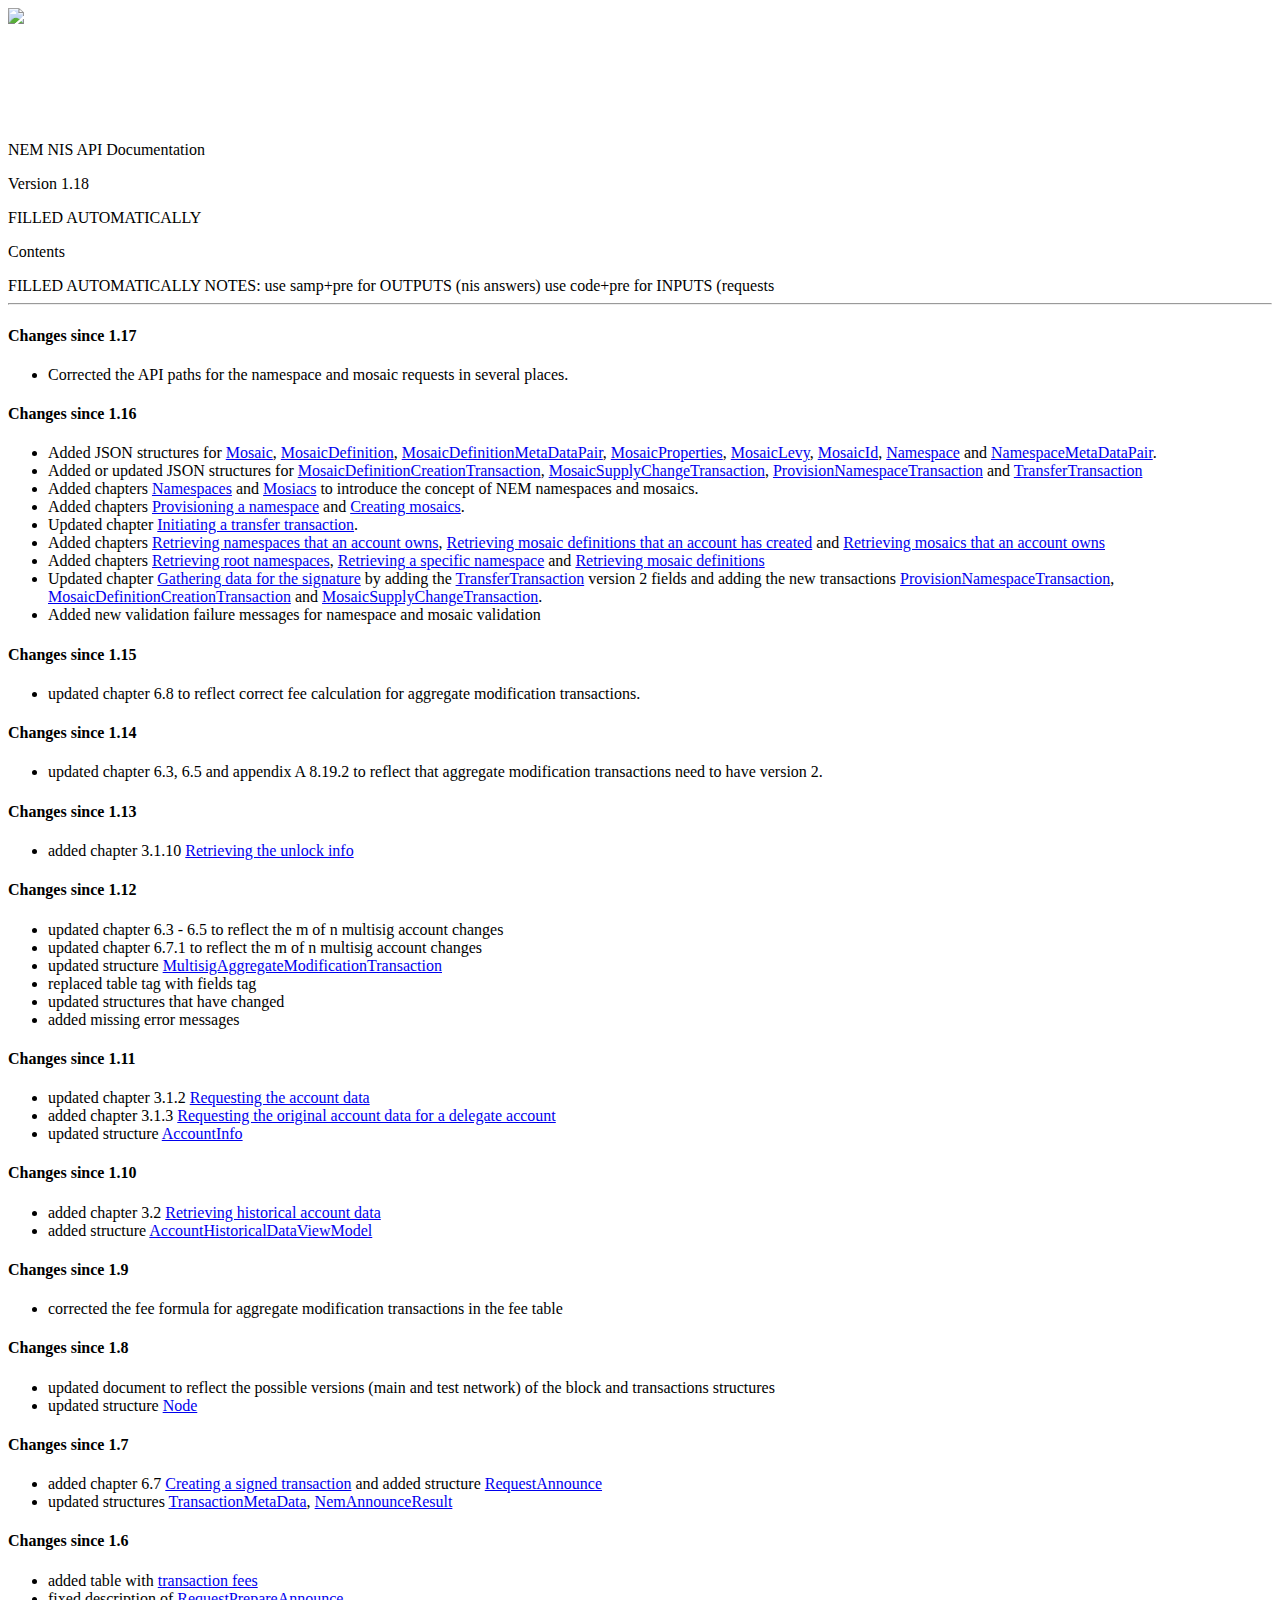
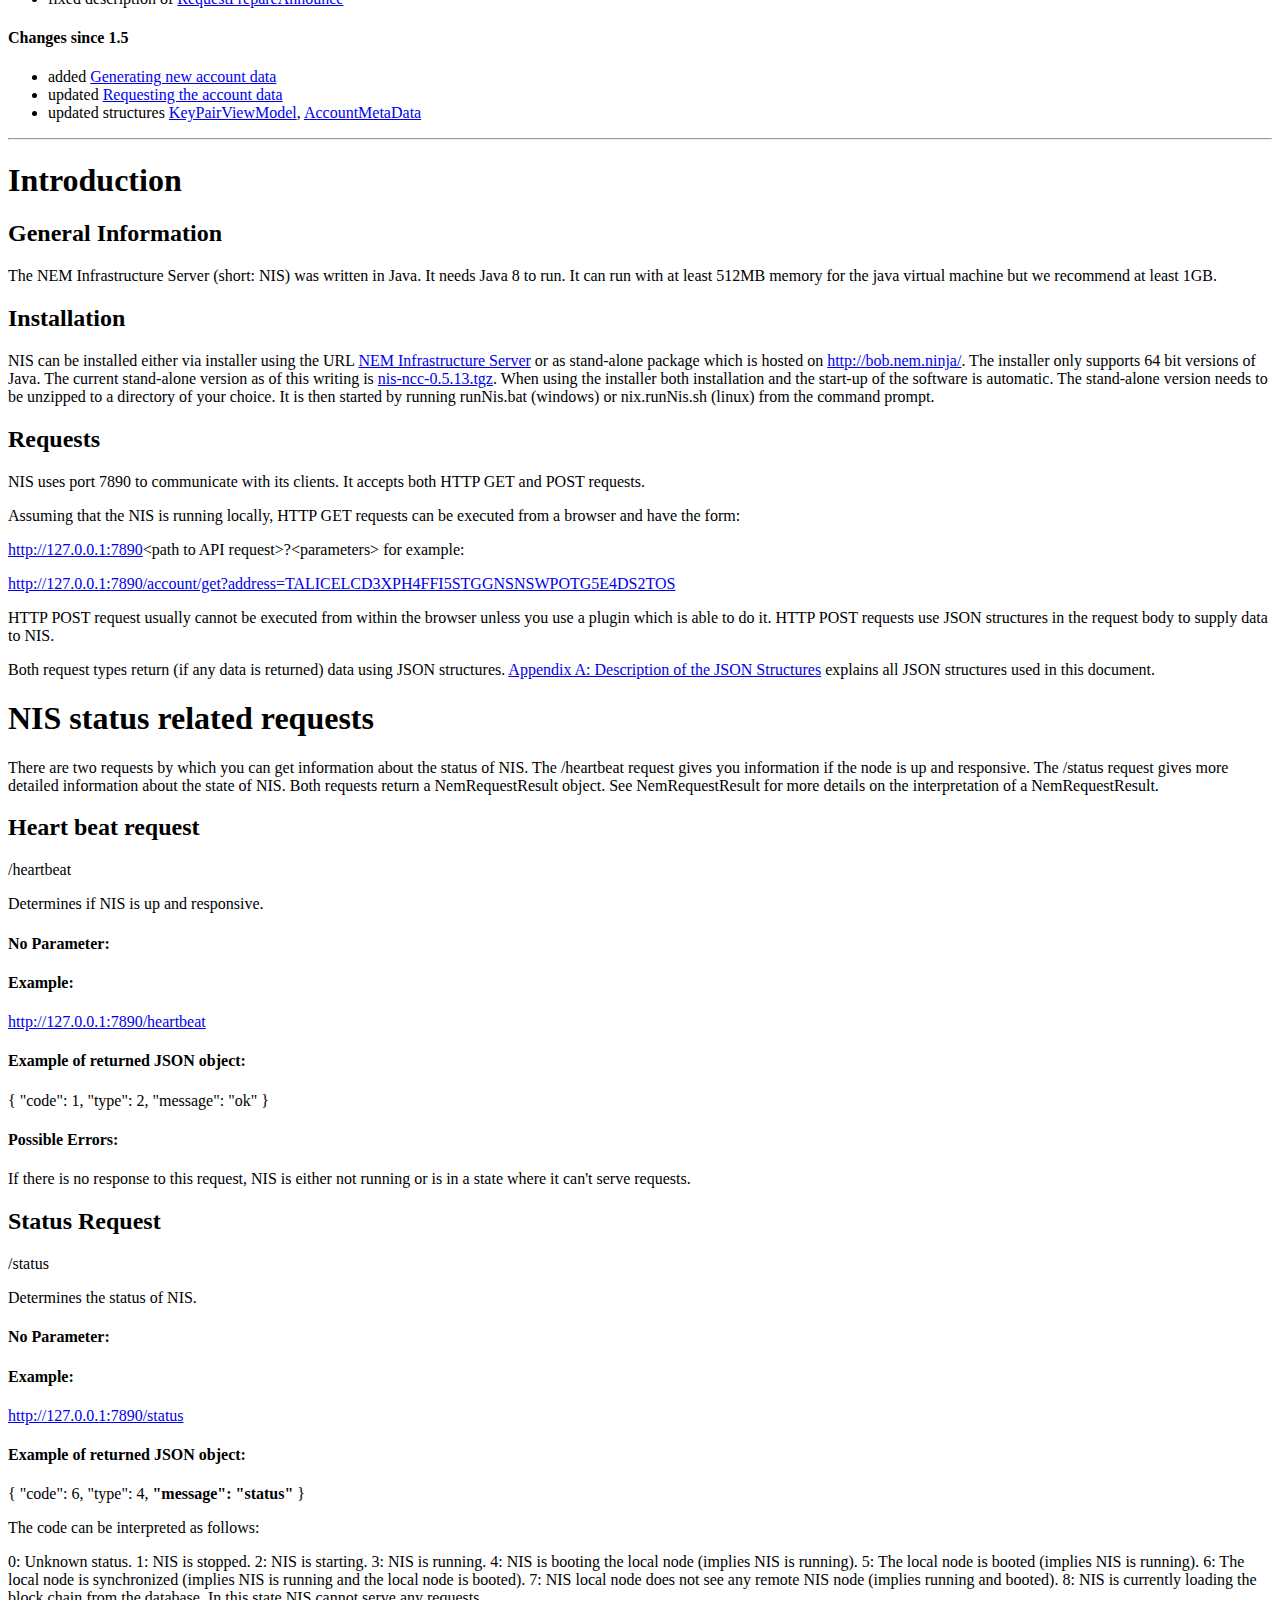
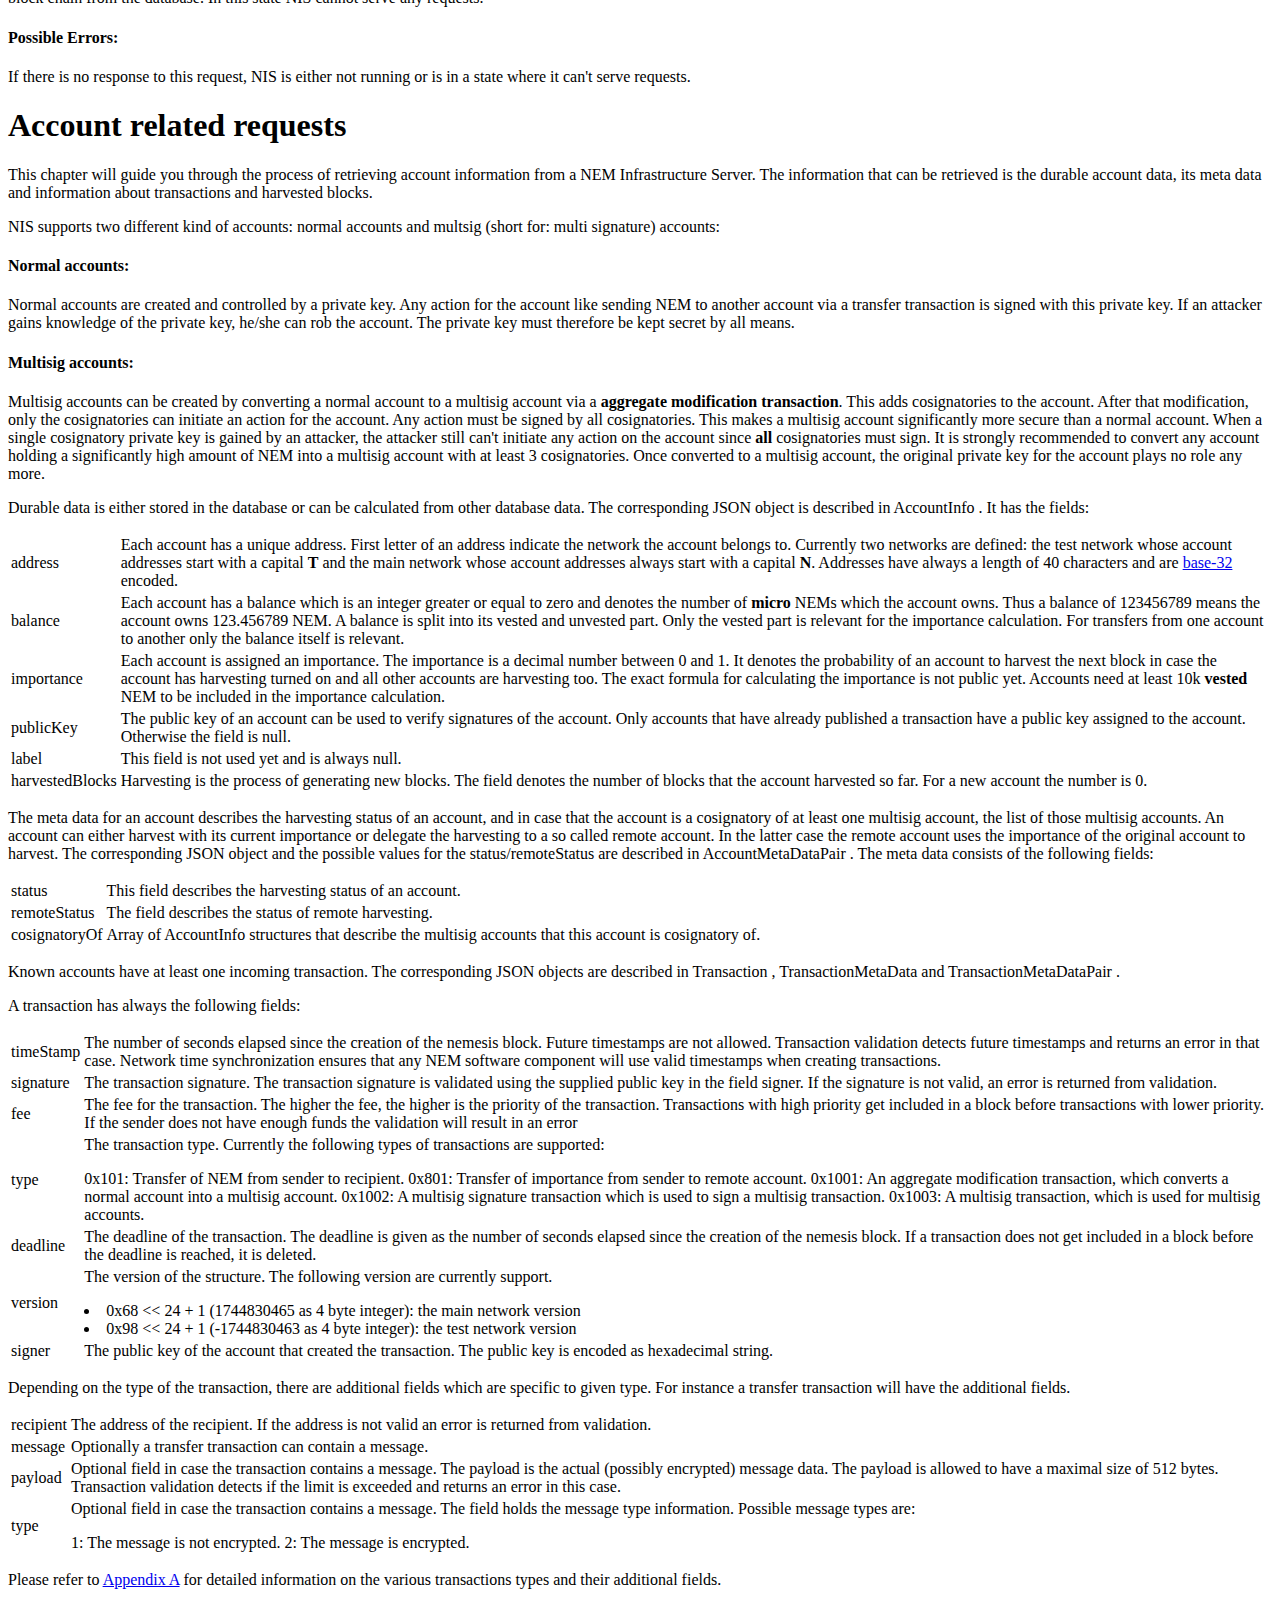
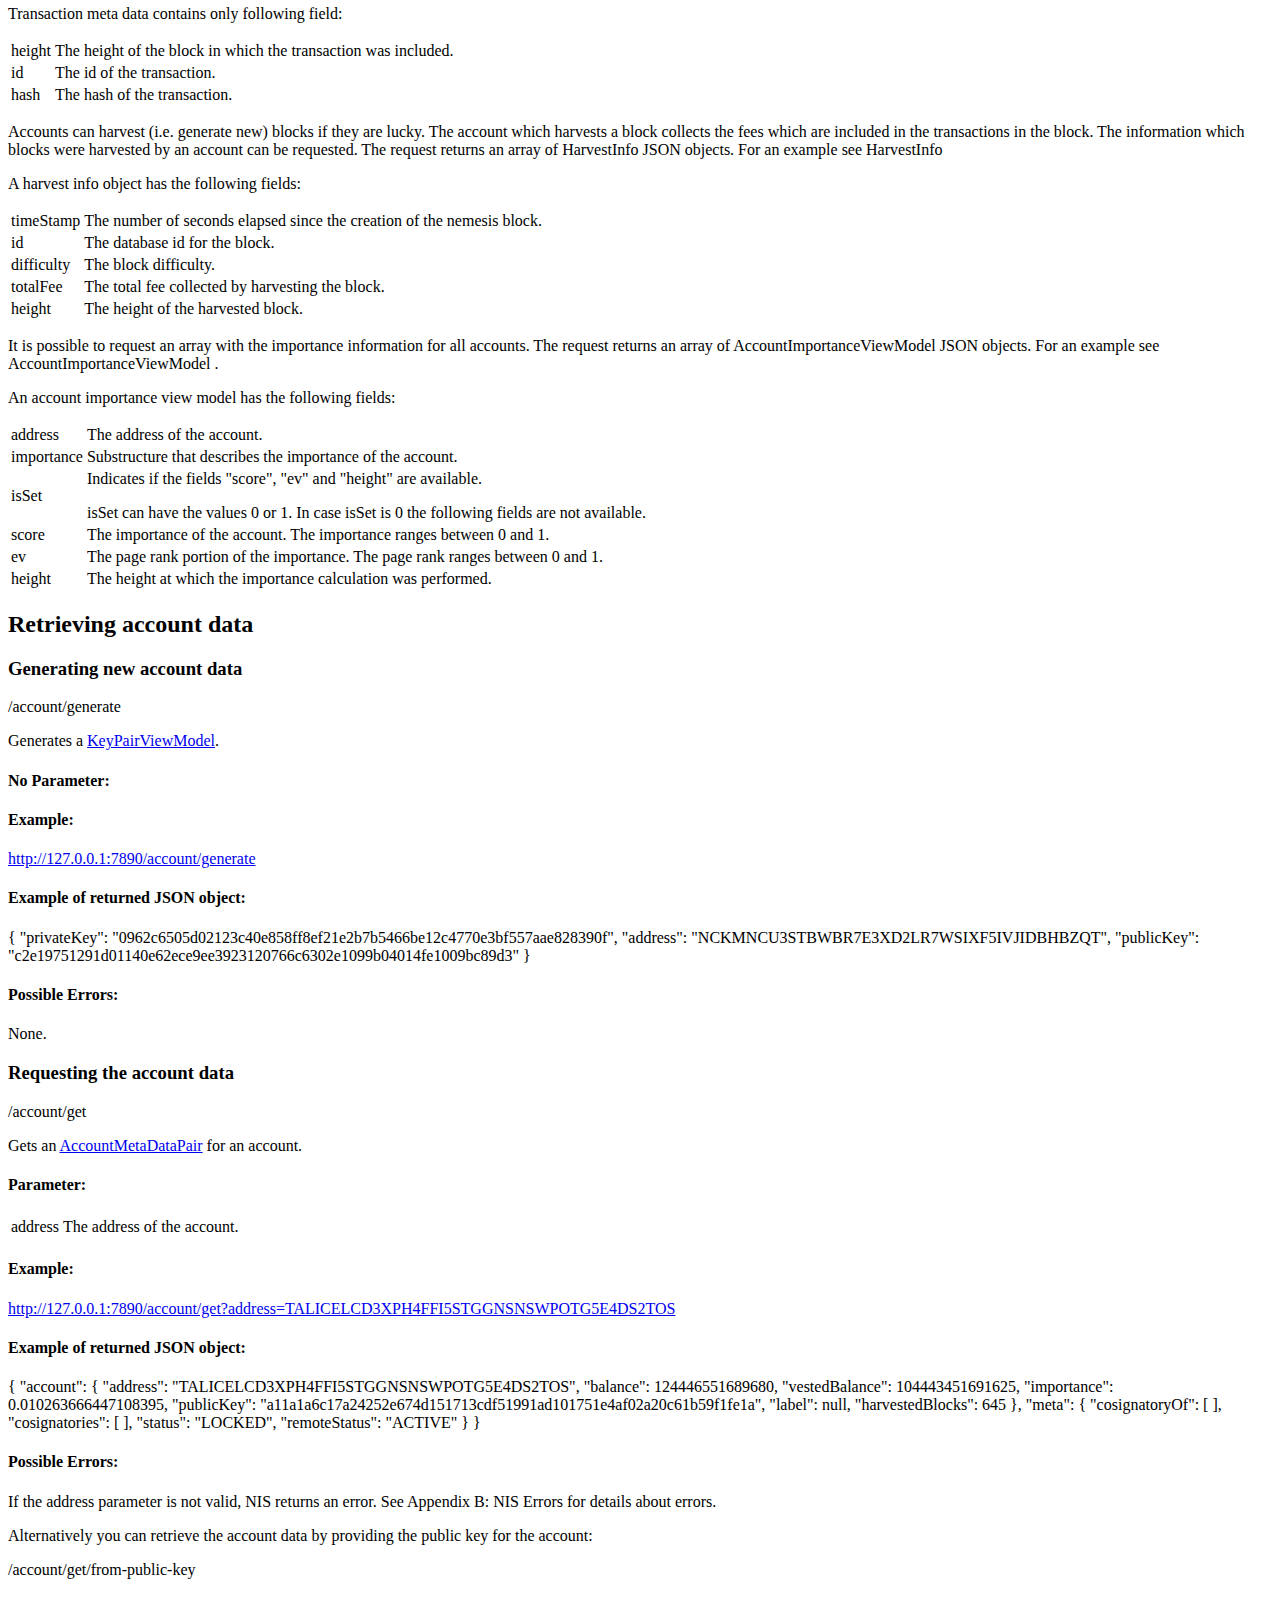
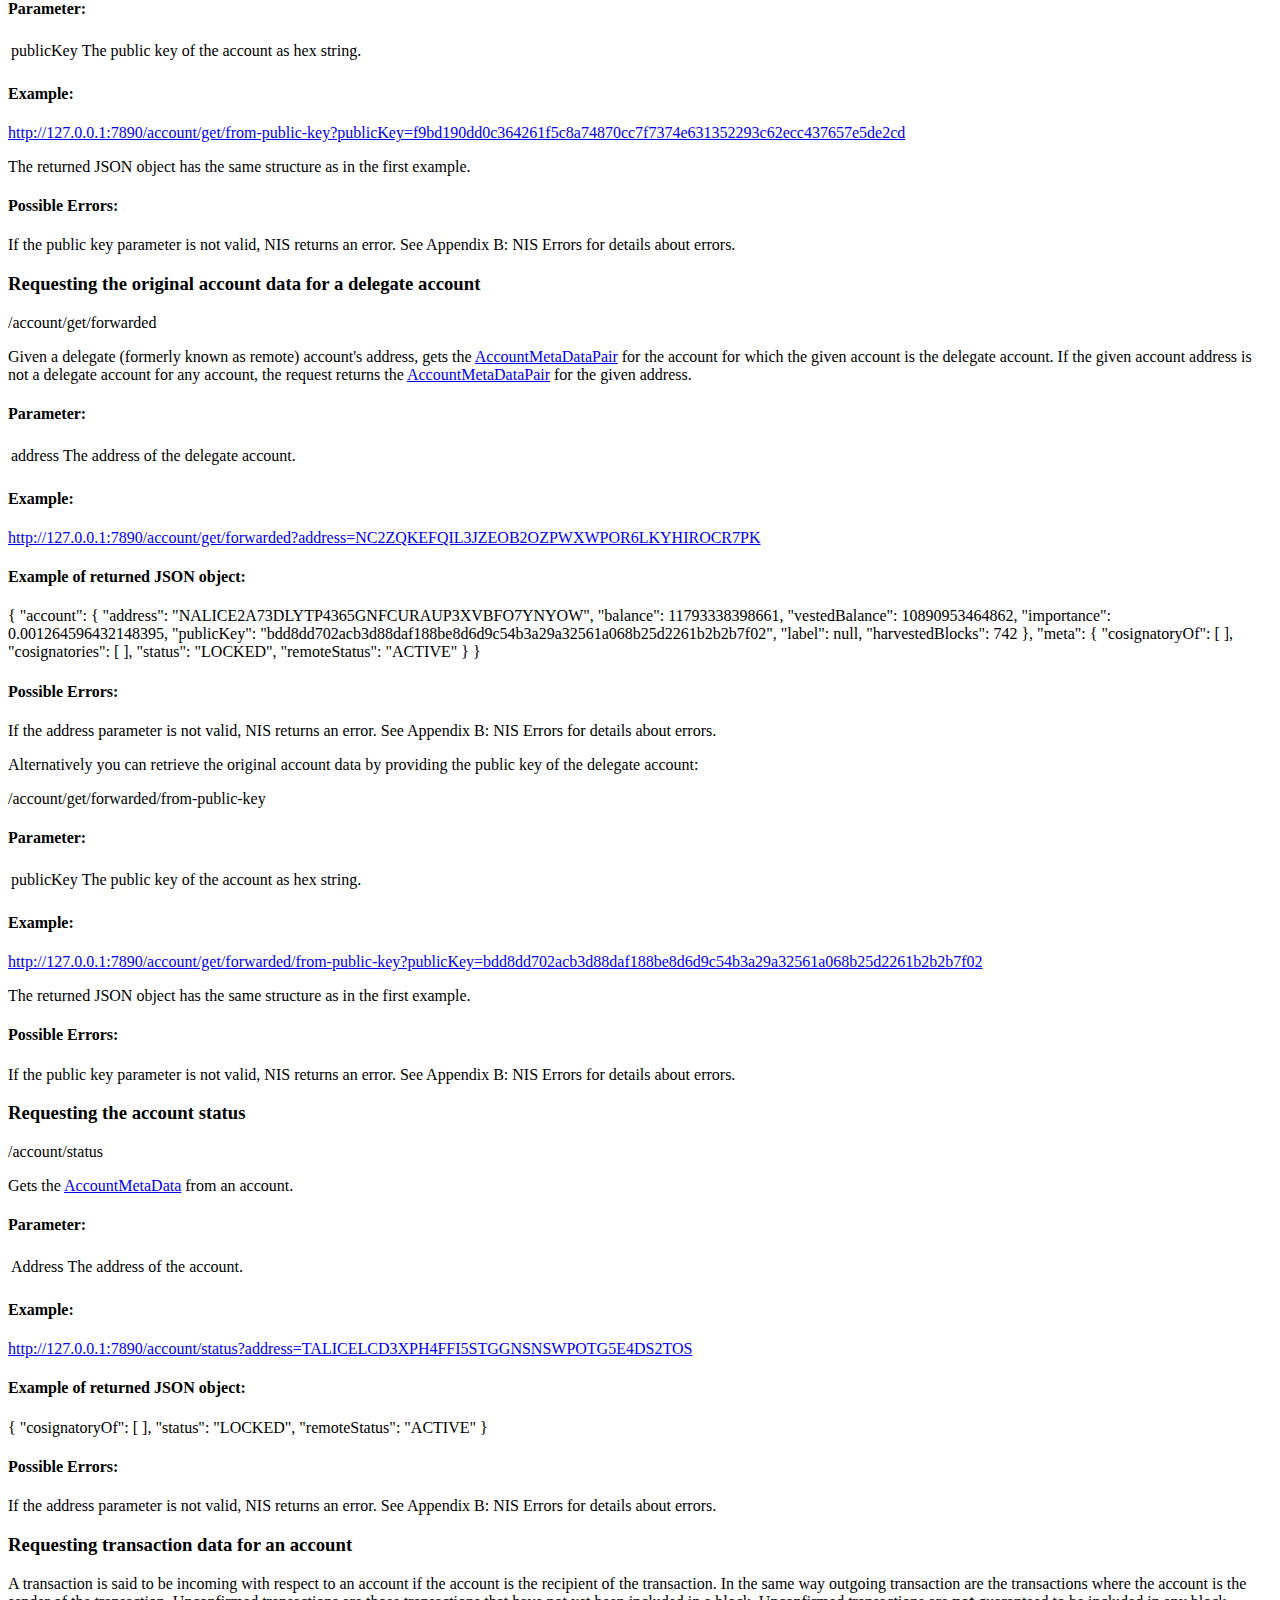
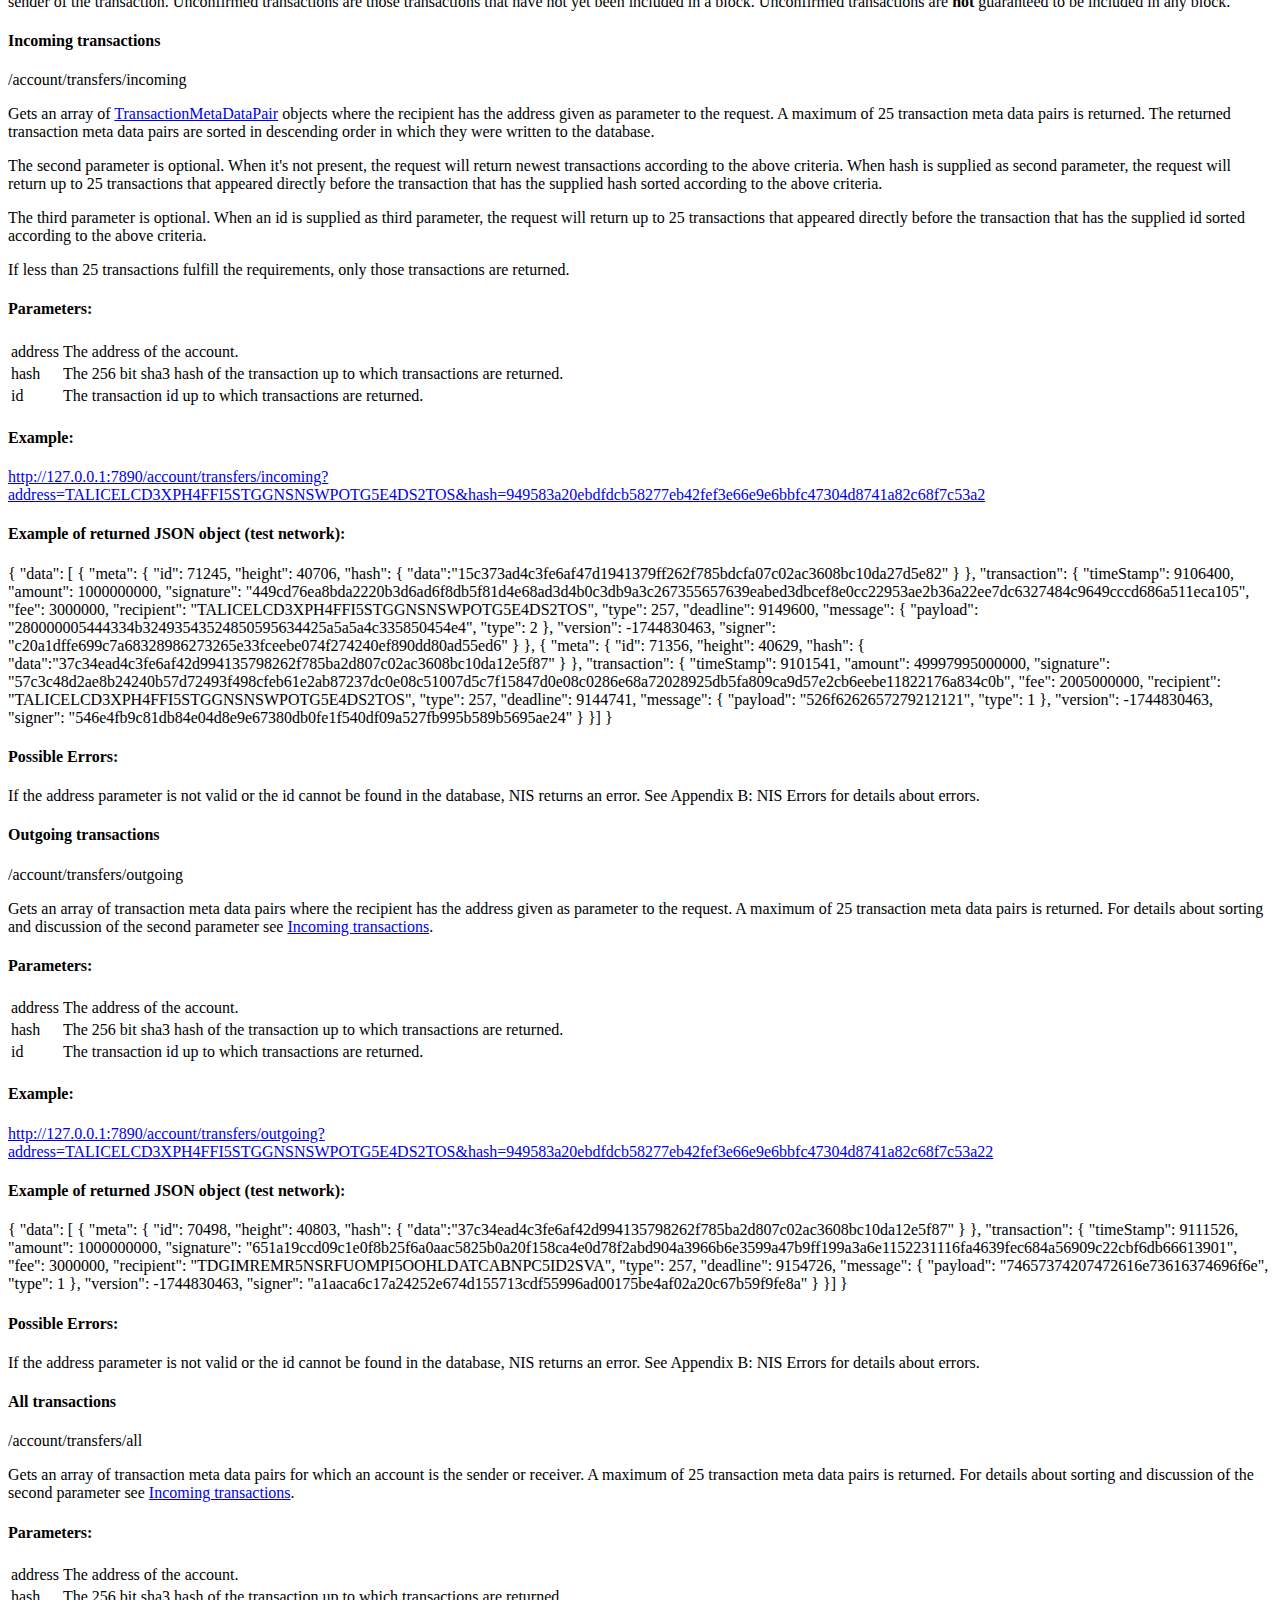
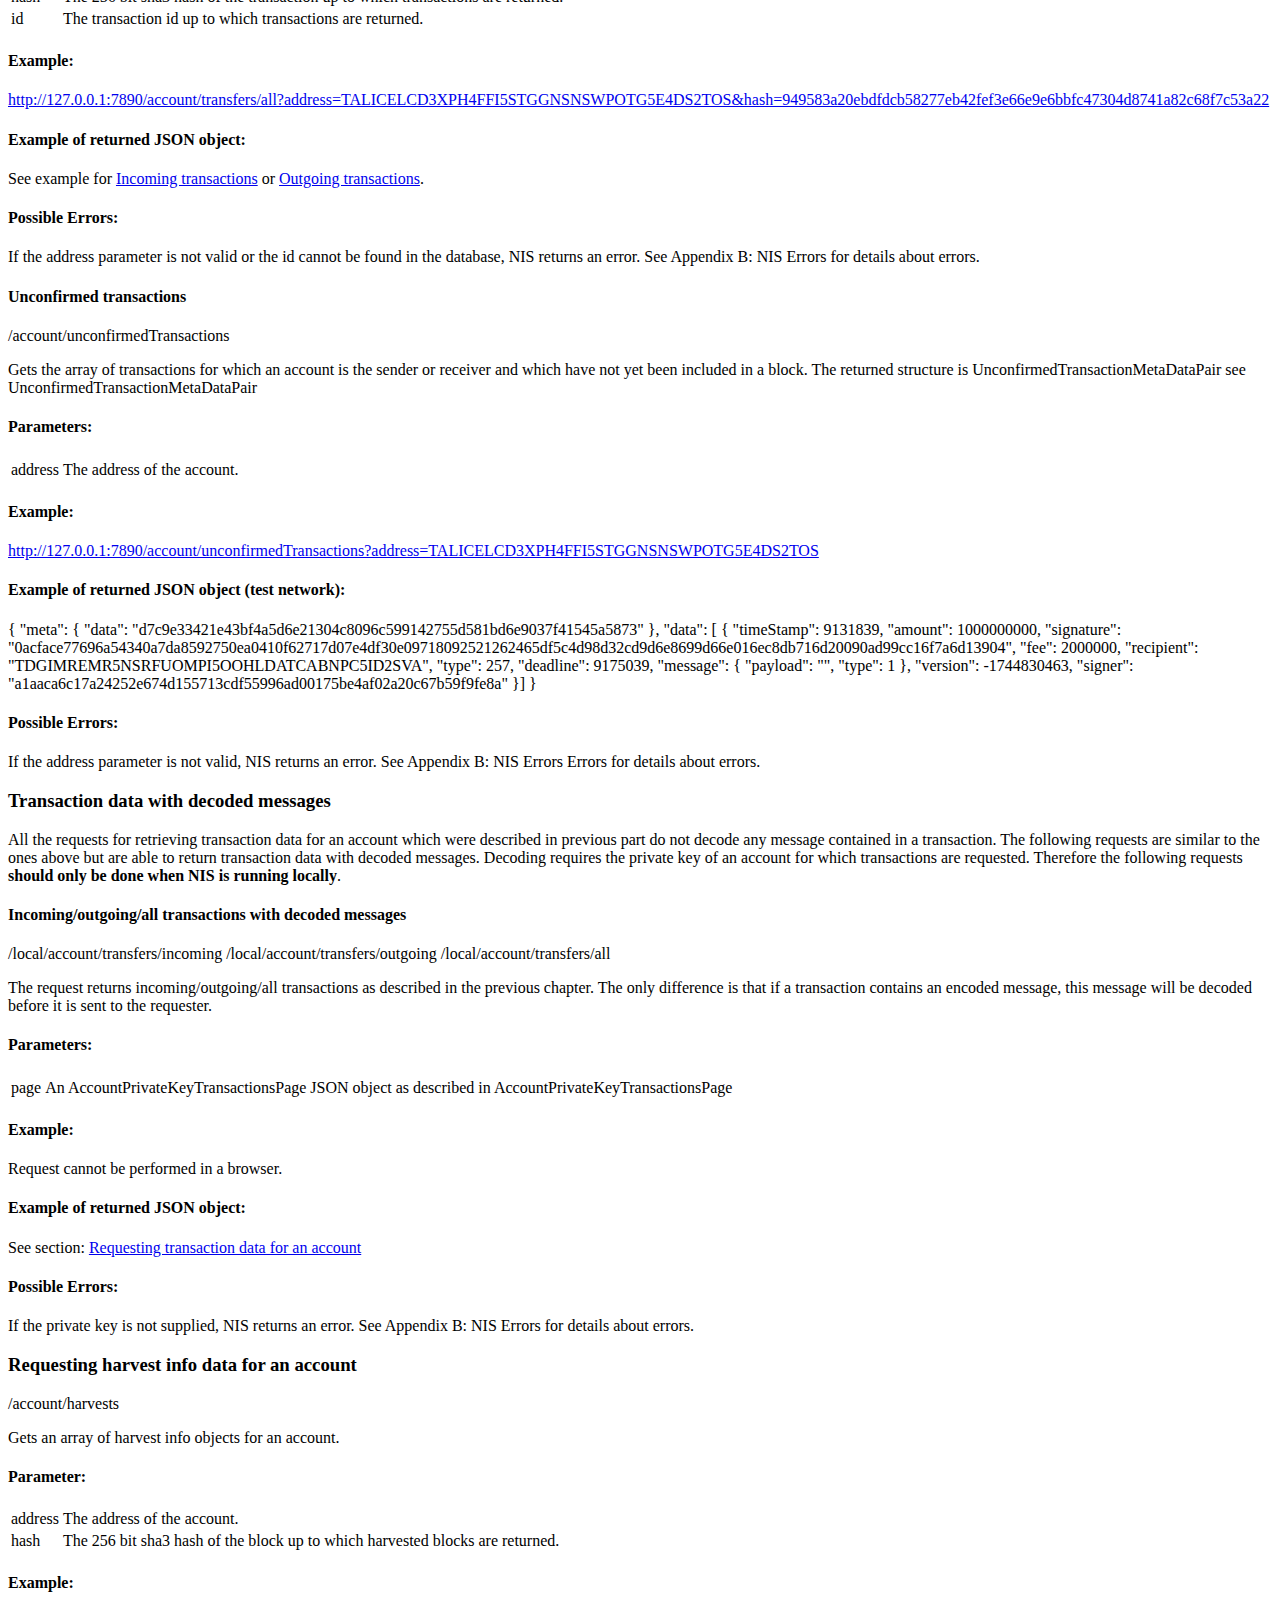
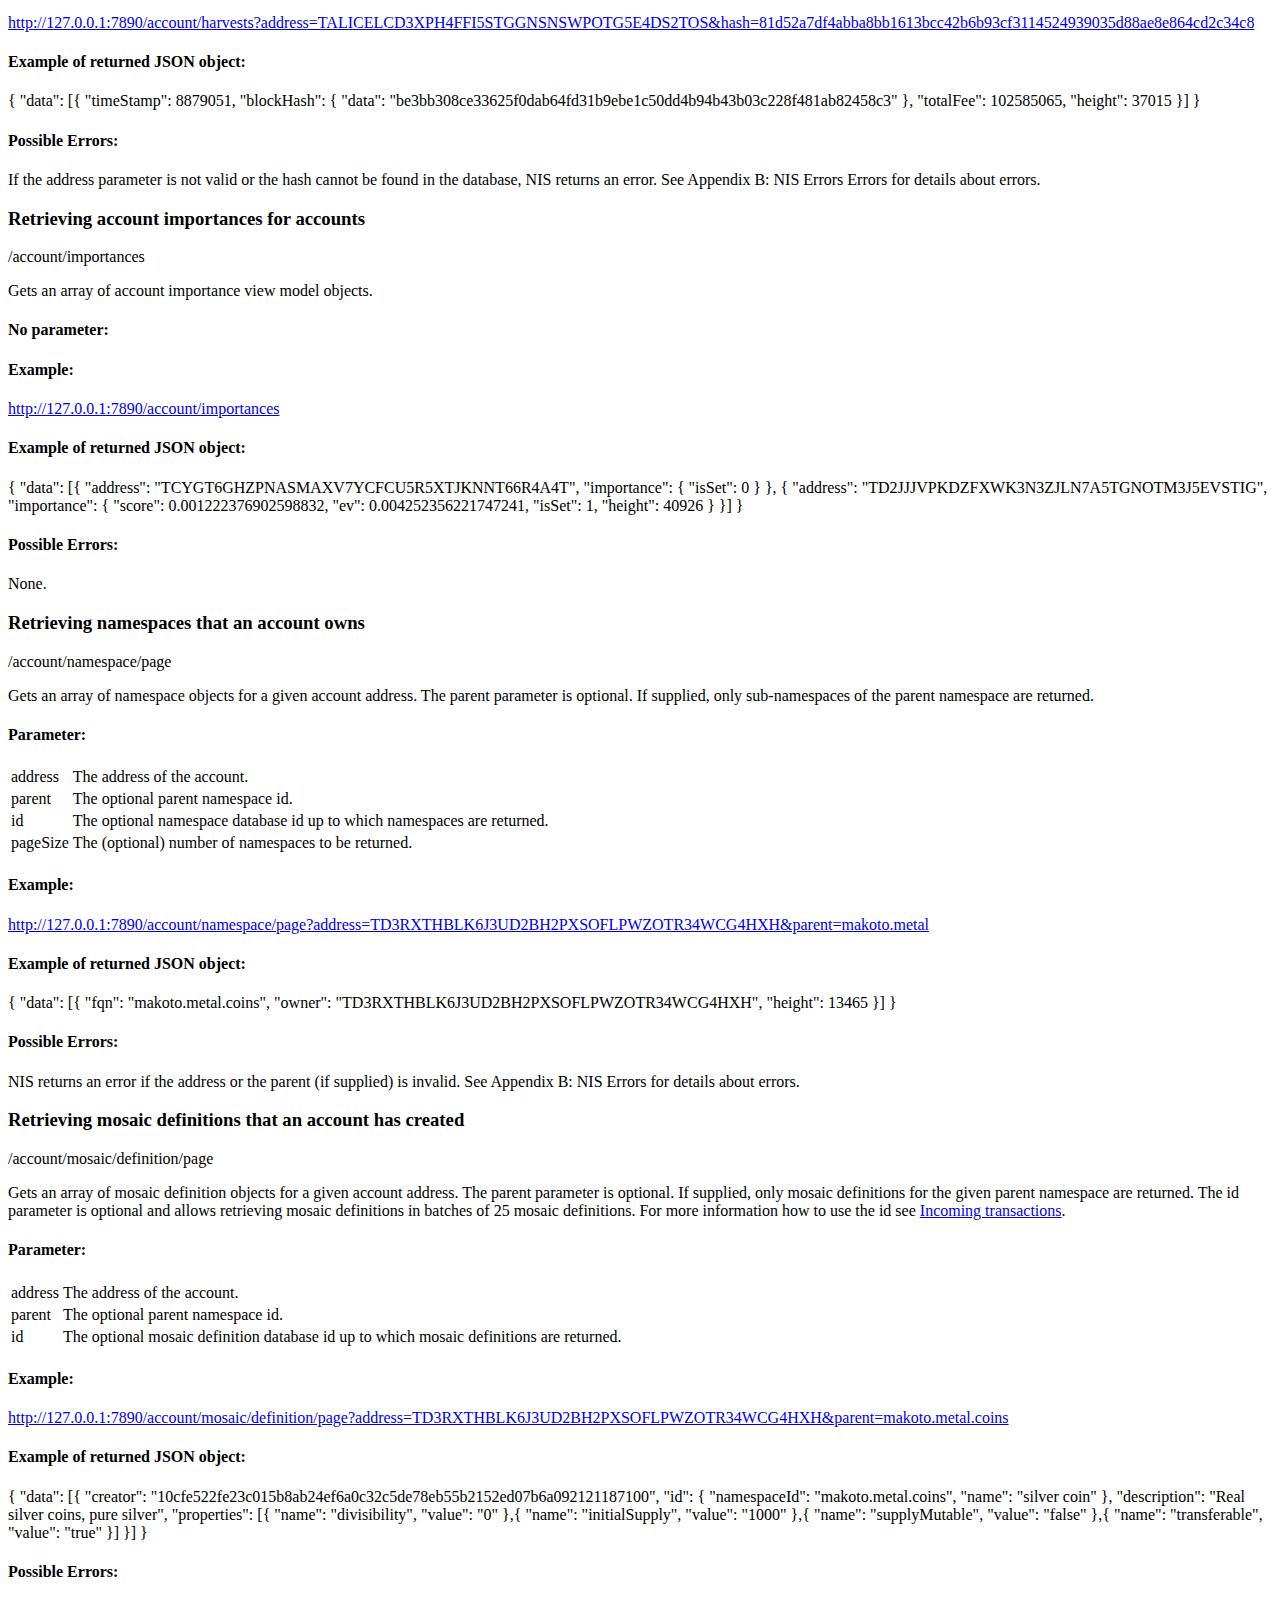
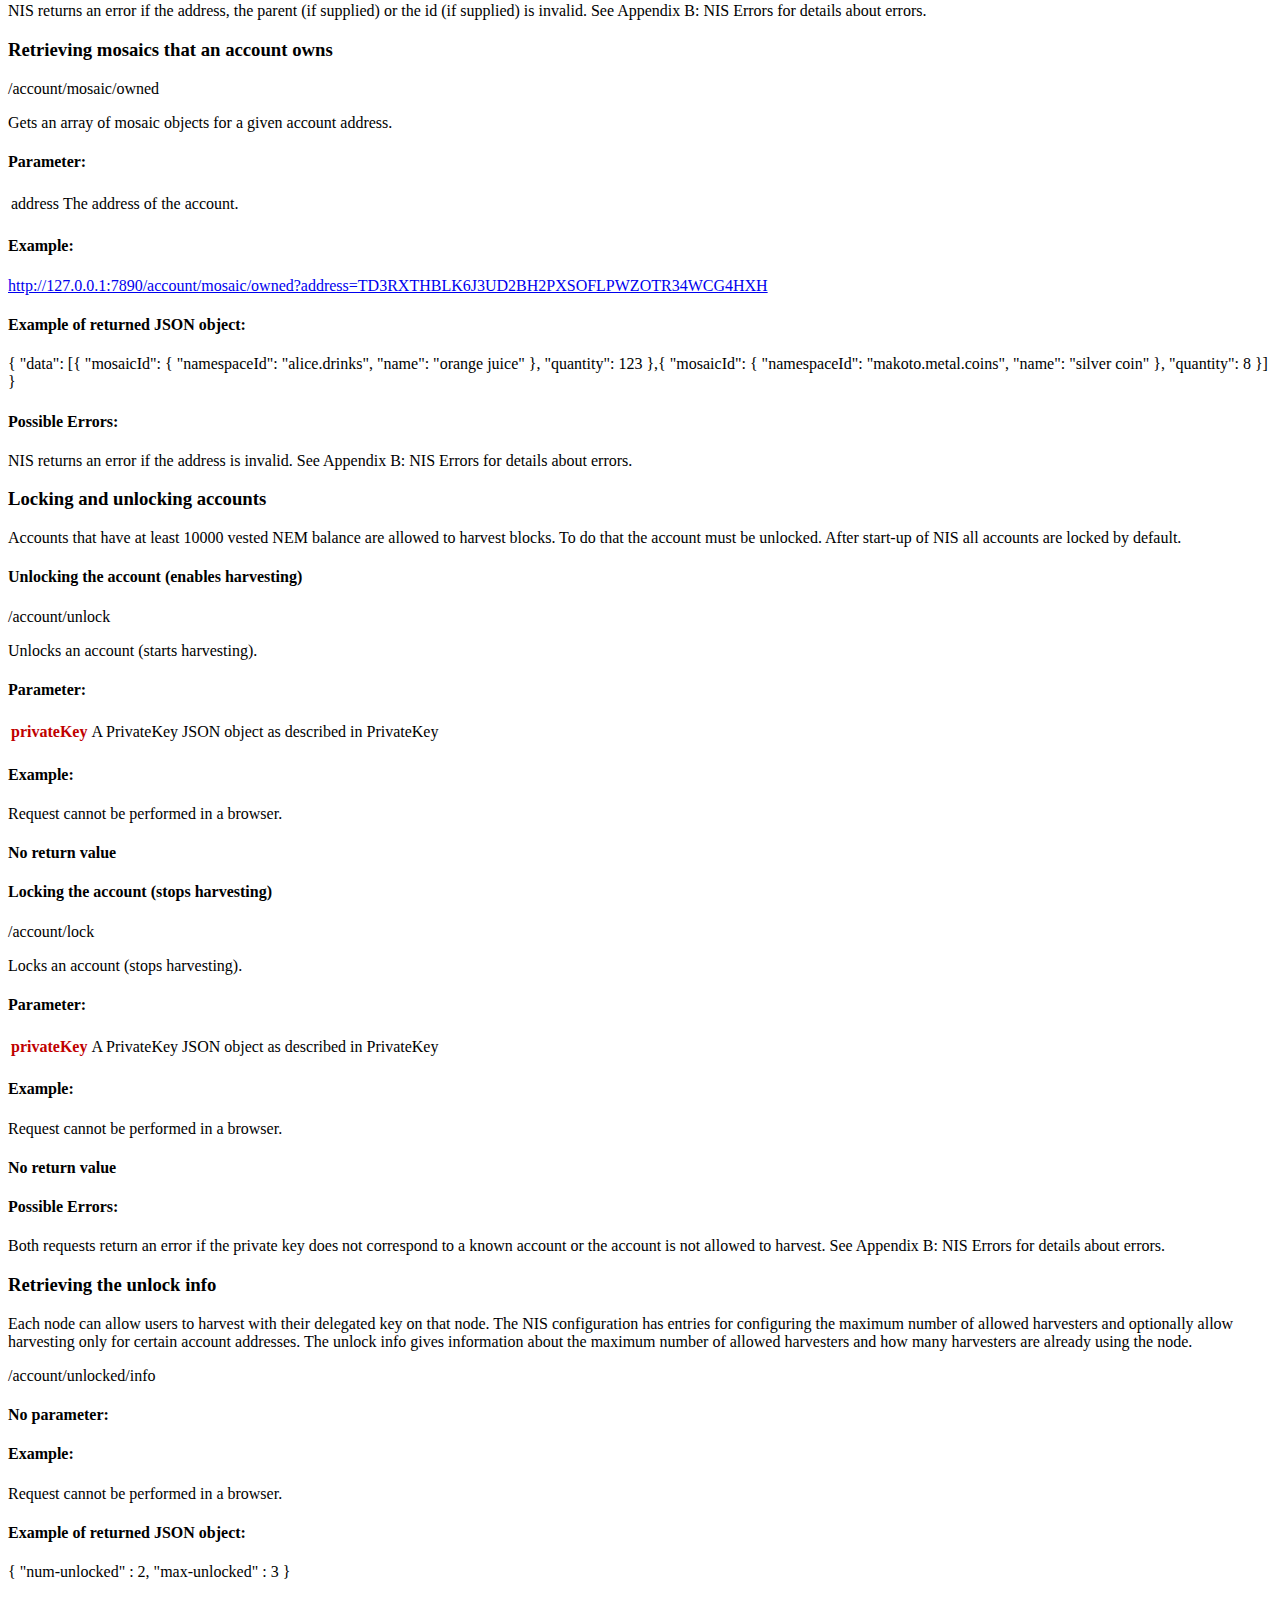
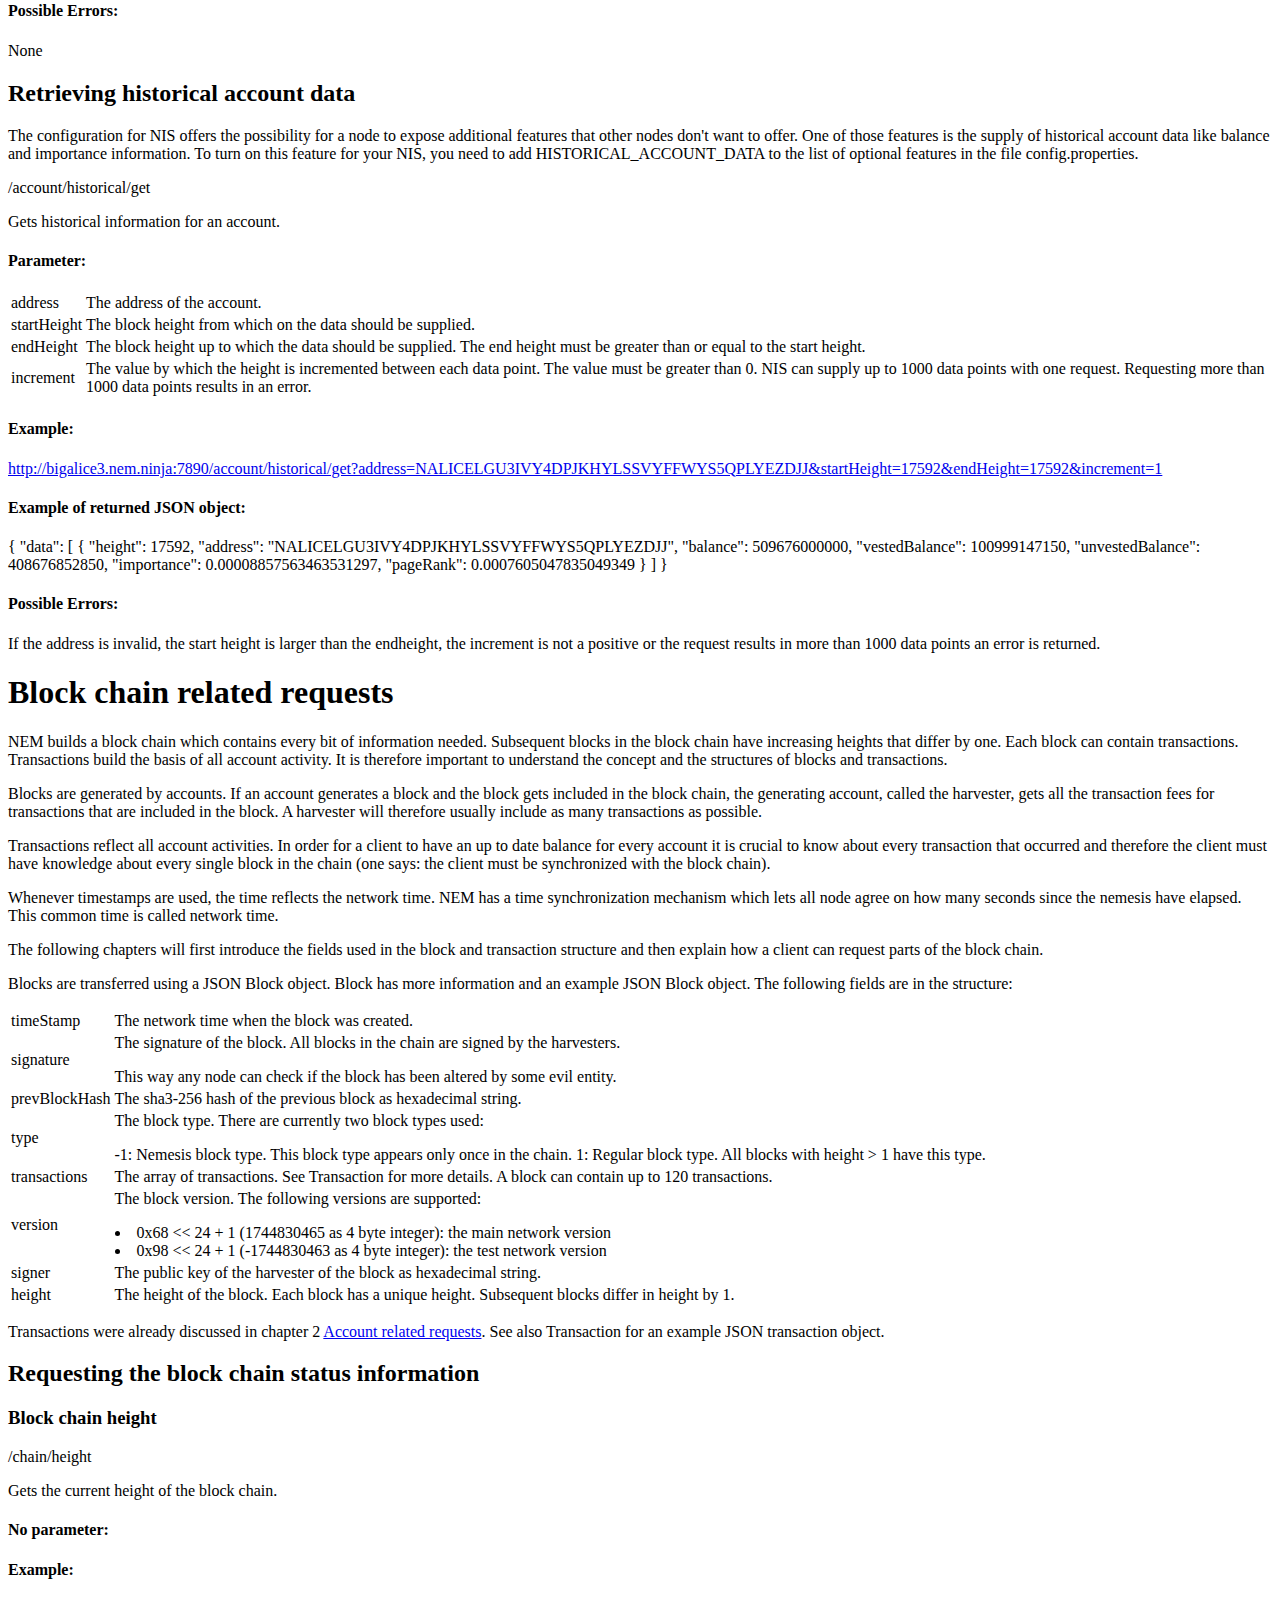
==== commit a95b4524: "trivial fix" ====
--- a/NisApi.src.html
+++ b/NisApi.src.html
@@ -1,4 +1,4 @@
-﻿<!--suppress HtmlUnknownTag -->
+<!--suppress HtmlUnknownTag -->
 <html>
 
 <head>
@@ -524,7 +524,7 @@
             <td>
                 <p>Optional field in case the transaction contains a message. The
                     payload is the actual (possibly encrypted) message data. The payload is
-                    allowed to have a maximal size of 1024 bytes. Transaction validation detects
+                    allowed to have a maximal size of 512 bytes. Transaction validation detects
                     if the limit is exceeded and returns an error in this case.</p>
             </td>
         </tr>
@@ -1528,7 +1528,7 @@
 {
         "data": [{
         "fqn": "makoto.metal.coins",
-        "owner": TD3RXTHBLK6J3UD2BH2PXSOFLPWZOTR34WCG4HXH",
+        "owner": "TD3RXTHBLK6J3UD2BH2PXSOFLPWZOTR34WCG4HXH",
         "height": 13465
         }]
 }
@@ -1852,7 +1852,7 @@
 
     <resp>
 {
-    [
+    "data": [
         {
           "height": 17592,
           "address": "NALICELGU3IVY4DPJKHYLSSVYFFWYS5QPLYEZDJJ",
@@ -2098,6 +2098,64 @@
     <p>NIS can supply either individual blocks
         identified by block height or block hash or can supply up to 10 blocks
         beginning at a certain height.</p>
+
+    <!-- ---- ---- ---- ---- ---- ---- ---- ---- ---- ---- ---- ---- ---- ---- ---- -->
+    <h3>Getting a block with a given hash</h3>
+
+    <api get>/block/get</api>
+
+
+    <desc>
+        <p class=NemNoSpacing>Gets a block from the chain that has a
+            given hash.</p>
+    </desc>
+
+    <h4>Parameter:</h4>
+
+    <table class=NemTableGrid>
+        <tr>
+            <td>
+                <p class=JSON>blockHash </p>
+            </td>
+            <td>
+                <p class=NemNoSpacing>The 256 bit sha3 hash of the block.
+                    The hash must be supplied as hexadecimal string.</p>
+            </td>
+        </tr>
+    </table>
+
+    <h4>Example:</h4>
+
+    <p><a href="http://127.0.0.1:7890/block/get?blockHash=58efa578aea719b644e8d7c731852bb26d8505257e03a897c8102e8c894a99d6">http://127.0.0.1:7890/block/get?blockHash=58efa578aea719b644e8d7c731852bb26d8505257e03a897c8102e8c894a99d6</a>
+    </p>
+
+    <h4>Example of returned JSON object (main network):</h4>
+
+    <resp>
+{
+       "timeStamp": 9232942,
+       "signature": "005f91b8908fc173a428ff8e8c4a0ee0d69e4004aed0d08f27690b6b6672ef74ccc6b89695bed5f29b0f4a812cb84bfa459f52a4e14a11e574793969f0e1a30f",
+       "prevBlockHash": {
+              "data": "f721e563b4431594c5af6f6be0a913f47f0aca6c3b8ee6a703bfe175ee54babf"
+       },
+       "type": 1,
+       "transactions": [
+       ],
+       "version": 1744830465,
+       "signer": "78e121cc1cf63424651ec64251e78efda81386c9f5e9eb4cb08b2a2192c9dce5",
+       "height": 42803
+}
+    </resp>
+
+    <h4>Possible Errors:</h4>
+
+    <p class=NemNoSpacing>If the block hash is not found in the
+        database, NIS will return a JSON error object. See
+        <appa>Error object</appa>
+        or more information of the error object and
+        <alnk>Appendix B: NIS Errors</alnk>
+        for the error message.
+    </p>
 
     <!-- ---- ---- ---- ---- ---- ---- ---- ---- ---- ---- ---- ---- ---- ---- ---- -->
     <h3>Getting a block with a given height</h3>
@@ -2574,7 +2632,7 @@
               {
                      "name": "Alice",
                      "public-key": "a1aaca6c17a24252e674d155713cdf55996ad00175be4af02a20c67b59f9fe8a"
-              },
+              }
        ]
 }
     </resp>
@@ -2629,7 +2687,7 @@
               {
                      "name": "Alice",
                      "public-key": "a1aaca6c17a24252e674d155713cdf55996ad00175be4af02a20c67b59f9fe8a"
-              },
+              }
        ]
 }
     </resp>
@@ -2705,23 +2763,24 @@
 {
        "data": [
        {
-              "node":
-              "metaData":
-              {
-                     "application": "NIS",
-                     "version": "0.4.33-BETA",
-                     "platform": "Oracle Corporation (1.8.0_25) on Windows 8"
-              },
-              "endpoint":
-              {
-                     "protocol": "http",
-                     "port": 7890,
-                     "host": "81.224.224.156"
-              },
-              "identity":
-              {
-                     "name": "Alice",
-                     "public-key": "a1aaca6c17a24252e674d155713cdf55996ad00175be4af02a20c67b59f9fe8a"
+              "node": {
+                     "metaData":
+                     {
+                            "application": "NIS",
+                            "version": "0.4.33-BETA",
+                            "platform": "Oracle Corporation (1.8.0_25) on Windows 8"
+                     },
+                     "endpoint":
+                     {
+                            "protocol": "http",
+                            "port": 7890,
+                            "host": "81.224.224.156"
+                     },
+                     "identity":
+                     {
+                            "name": "Alice",
+                            "public-key": "a1aaca6c17a24252e674d155713cdf55996ad00175be4af02a20c67b59f9fe8a"
+                     }
               },
               "syncs": 3,
               "experience":
@@ -2871,21 +2930,21 @@
     <resp>
 {
         "data": [{
-            "meta":{
-                "id":26264,
+            "meta": {
+                "id": 26264
             },
-            "namespace":{
+            "namespace": {
                 "fqn": "makoto.metal.coins",
-                "owner": TD3RXTHBLK6J3UD2BH2PXSOFLPWZOTR34WCG4HXH",
+                "owner": "TD3RXTHBLK6J3UD2BH2PXSOFLPWZOTR34WCG4HXH",
                 "height": 13465
             }
         },{
-            "meta":{
-                "id":25421,
+            "meta": {
+                "id": 25421
             },
-            "namespace":{
+            "namespace": {
                 "fqn": "gimre.vouchers",
-                "owner": TDGIMREMR5NSRFUOMPI5OOHLDATCABNPC5ID2SVA",
+                "owner": "TDGIMREMR5NSRFUOMPI5OOHLDATCABNPC5ID2SVA",
                 "height": 12392
             }
         }]
@@ -2927,7 +2986,7 @@
     <resp>
 {
         "fqn": "makoto.metal.coins",
-        "owner": TD3RXTHBLK6J3UD2BH2PXSOFLPWZOTR34WCG4HXH",
+        "owner": "TD3RXTHBLK6J3UD2BH2PXSOFLPWZOTR34WCG4HXH",
         "height": 13465
 }
     </resp>
@@ -3076,9 +3135,9 @@
     <h4>Example of returned JSON object:</h4>
 
     <resp>
- {
+{
     "data": [{
-        "meta" {
+        "meta": {
             "id": 3541
         },
         "mosaic": {
@@ -3733,7 +3792,7 @@
          </code></pre>
 
     <p>This time the parent is set to the parent namespace, in this case the root namespace 'alice'. The rental fee for a sub-namespace
-        is 200 XEM. Be sure to wait until you own the root namespace or NIS will respond with
+        is 10% of the fee for a root namespace, i.e. 5000 XEM. Be sure to wait until you own the root namespace or NIS will respond with
         an error message. Once the transaction is included in a block, you own the sub-namespace 'alice.vouchers' as long as the root namespace 'alice'
         does not expire.</p>
 
@@ -3927,7 +3986,6 @@
                 mosaic supply change transactions the version must be
             </p>
             <li>0x68 &lt;&lt; 24 + 1 (main network)</li>
-            <li>0x60 &lt;&lt; 24 + 1 (mijin network)</li>
             <li>0x98 &lt;&lt; 24 + 1 (test network)</li>
             <b>Example (main network):</b> 0x01, 0x00, 0x00, 0x68
             <p></p>
@@ -3936,7 +3994,6 @@
                 For transfer transactions and multisig aggregate modification transactions the version must be
             </p>
             <li>0x68 &lt;&lt; 24 + 2 (main network)</li>
-            <li>0x60 &lt;&lt; 24 + 2 (mijin network)</li>
             <li>0x98 &lt;&lt; 24 + 2 (test network)</li>
             <b>Example (main network):</b> 0x02, 0x00, 0x00, 0x68
         </ul>
@@ -4198,26 +4255,23 @@
 
     <h4colored>Provision namespace transaction part</h4colored>
     <li>
-        <b>Length of rental fee sink's Encoded Address (always 40):</b> 4 bytes (integer).
-        <ul>          
-            <b>Always:</b> 0x28, 0x00, 0x00, 0x00           
-        </ul>
-    </li>
-    <li>
-        <b>Address bytes of rental fee sink:</b> 40 bytes.
-        <ul>
-            <b>Always (TAMESPACEWH4MKFMBCVFERDPOOP4FK7MTDJEYP35):</b> 0x35, 0x33, 0x50, 0x59, 0x45, 0x4a, 0x44, 0x54, 0x4d, 0x37,
-            			   0x4b, 0x46, 0x34, 0x50, 0x4f, 0x4f, 0x50, 0x44, 0x52, 0x45,
-            			   0x46, 0x56, 0x43, 0x42, 0x4d, 0x46, 0x4b, 0x4d, 0x34, 0x48,
-            			   0x57, 0x45, 0x43, 0x41, 0x50, 0x53, 0x45, 0x4d, 0x41, 0x54
-        </ul>
-    </li>
-    <li>
-        <b>Rental fee (Root always: 5000000000, Sub always: 200000000) for namespace:</b> 8 bytes (long).
-       	<ul>
-            <b>Root always:</b> 0x00, 0xf2, 0x05, 0x2a, 0x01, 0x00, 0x00, 0x00
-            <br />
-            <b>Sub always:</b> 0x00, 0xc2, 0xeb, 0x0b, 0x00, 0x00, 0x00, 0x00
+        <b>Length of rental fee sink's public key byte array (always 32):</b> 4 bytes (integer).
+        <ul>
+            <b>Always:</b> 0x20, 0x00, 0x00, 0x00
+        </ul>
+    </li>
+    <li>
+        <b>Public key bytes of rental fee sink:</b> 32 bytes.
+        <ul>
+            <b>Always:</b> 0x3e, 0x82, 0xe1, 0xc1, 0xe4, 0xa7, 0x5a, 0xda, 0xa3, 0xcb,
+            0xa8, 0xc1, 0x01, 0xc3, 0xcd, 0x31, 0xd9, 0x81, 0x7a, 0x2e, 0xb9, 0x66, 0xeb,
+            0x3b, 0x51, 0x1f, 0xb2, 0xed, 0x45, 0xb8, 0xe2, 0x62
+        </ul>
+    </li>
+    <li>
+        <b>Fental fee (always 50000000000):</b> 8 bytes (long).
+        <ul>
+            <b>Always:</b> 0x00, 0x74, 0x3b, 0xa4, 0x0b, 0x00, 0x00, 0x00
         </ul>
     </li>
     <li>
@@ -4507,24 +4561,23 @@
     </li>
     <p>The levy structure ends here.</p>
     <li>
-        <b>Length of creation fee sink's encoded address byte array (always 40):</b> 4 bytes (integer).
-        <ul>
-            <b>Always:</b> 0x28, 0x00, 0x00, 0x00
-        </ul>
-    </li>
-    <li>
-        <b>Address key bytes of creation fee sink:</b> 40 bytes.
-        <ul>
-            <b>Always (TBMOSAICOD4F54EE5CDMR23CCBGOAM2XSJBR5OLC):</b> 0x43, 0x4c, 0x4f, 0x35, 0x52, 0x42, 0x4a, 0x53, 0x58, 0x32,
-            +0x4d, 0x41, 0x4f, 0x47, 0x42, 0x43, 0x43, 0x33, 0x32, 0x52,
-            +0x4d, 0x44, 0x43, 0x35, 0x45, 0x45, 0x34, 0x35, 0x46, 0x34,
-            +0x44, 0x4f, 0x43, 0x49, 0x41, 0x53, 0x4f, 0x4d, 0x42, 0x54
+        <b>Length of creation fee sink's public key byte array (always 32):</b> 4 bytes (integer).
+        <ul>
+            <b>Always:</b> 0x20, 0x00, 0x00, 0x00
+        </ul>
+    </li>
+    <li>
+        <b>Public key bytes of creation fee sink:</b> 32 bytes.
+        <ul>
+            <b>Always:</b> 0x53, 0xe1, 0x40, 0xb5, 0x94, 0x7f, 0x10, 0x4c, 0xab, 0xc2, 0xd6, 0xfe, 0x8b,
+            0xae, 0xdb, 0xc3, 0x0e, 0xf9, 0xa0, 0x60, 0x9c, 0x71, 0x7d, 0x96, 0x13,
+            0xde, 0x59, 0x3e, 0xc2, 0xa2, 0x66, 0xd3
         </ul>
     </li>
     <li>
         <b>Fee quantity:</b> 8 bytes (long).
         <ul>
-            <b>Always: (5000000000)</b> 0x00, 0xf2, 0x05, 0x2a, 0x01, 0x00, 0x00, 0x00
+            <b>Always: (50000000000)</b> 0x00, 0x74, 0x3b, 0xa4, 0x0b, 0x00, 0x00, 0x00
         </ul>
     </li>
 
@@ -4673,62 +4726,45 @@
                 <p class=JSON>Transfer transaction</p>
             </td>
             <td>
-                <p>
-                    The fee is the sum of the fee for transferring an amount of
-                    XEM and the fee for appending a message to the transaction.
-                </p>
-                <p>1) Fees for transferring XEM to another account:<br />
-                <p>a) non mosaic xem transfer: 1 xem per 10_000 xem transferred, capped at 25 xem.<p>
-
-                <p>
-                    Example: <br />
-                    5 xem fee for a 45_000 xem transfer, 25 xem for a 500_000 xem transfer.
-                </p><br />
-
-                <p>2) Fees for appending a message to a transaction:<br />
-
-                    <p>
-                        b) messages: 1 xem per commenced 32 message bytes (messageLength / 32 + 1).
-                    </p>
-                    <p>
-                        Example: <br />
-                        message length of 48 bytes has 2 xem fee.
-                    </p>
-                </p><br />
-                <p>3) Fees for transferring a mosaic to another account:<br />
-
-                <p>
-                    c) mosaics with divisibility of 0 and a maxmimum supply of 10_000 are called small business mosaics.
-                    1 xem fee for any transfer of a small business mosaic.
-                </p>
-
-                <p>
-                    d) for other mosaics as before the same formula is applied to calculate the xem equivalent, then the fee for transferring xem is applied.
-                    Call that fee xemFee. To take into account the total quantities for different mosaics, an adjustment term is calculated. <br /><br />
-                    For a mosaic called m calculate:<br />
-                    <ol>
-                        <li>maxMosaicQuantity = 9_000_000_000_000_000</li>
-                        <li>totalMosaicQuantity = mosaic m supply * 10 ^ (mosaic m divisibility)</li>
-                        <li>supplyRelatedAdjustment = floor(0.8 * ln(maxMosaicQuantity  / totalMosaicQuantity)</li>
-                        <li>
-                            Then the fee is calculated as:<br />
-                            fee = max(1L, xemFee - supplyRelatedAdjustment)
-                        </li>
-                    </ol>
-                </p>
-
-                <p>Example:<br />
-                    Mosaic with 9_000_000 supply and divisibility of 3<br />
-                    <ol>
-                        <li>totalMosaicQuantity  = 9_000_000 * 1_000 = 9_000_000_000</li>
-                        <li>supplyRelatedAdjustment = floor(0.8 * ln(9_000_000_000_000_000 / 9_000_000_000)) = floor(11.052) = 11</li>
-                        <li>transferring 150 such mosaics is like transferring 150_000 xem:</li>
-                        <li>xemFee = 15 xem</li>
-                        <li>fee = 15 xem - 11 xem = 4 xem</li>
-                    </ol>
-                </p>
-                </p>
-
+                <p>The fee is the sum of the fee for transferring an amount of
+                    XEM and the fee for appending a message to the transaction.</p>
+
+                <p>1) Fees for transferring XEM to another account:<br/>
+                    a) If the amount transferred is less than 8 XEM then the
+                    fee is 10 - amount XEM.<br/>
+                    Example:<br/>
+                    Transferring 6 XEM costs 4 XEM fee.<br/>
+                    b) If the amount transferred is greater or equal 8 XEM
+                    then the fee is<br/>
+                    max(2, 99 * arctan(amount / 150000)) XEM.<br/>
+                    Example:<br/>
+                    Transferring 100000 XEM costs 58 XEM.</p>
+
+                <p>2) Fees for appending a message to a transaction:<br/>
+                    Transferring 100000 XEM costs 58 XEM.</p>
+
+                <p>2) Fees for transferring a mosaic to another account:<br/>
+                    For each mosaic that is transferred the fee is calculated the following way:<br>
+                    a) given a mosaic with initial supply s, divisibility d and quantity q, the XEM equivalent is (round to the next smaller integer)<br/>
+                    xemEquivalent = (8,999,999,999 * q) / (s * 10^d) <br/>
+                    The fee is then calculated by applying 1) to xemEquivalent and in a final step adding 25% to it:<br>
+                    fee = (apply 1) to xemEquivalent) * 1.25<br>
+                    Example:<br/>
+                    Suppose the transaction has an amount of 3,000,000 micro-xem and the mosaic in the attachment has an initial supply of 1,000,000,
+                    a divisibility of 3 and a quantity of 5,000. This means that a quantity of 15,000 will be transferred.
+                    Applying the above formula gives<br>
+                    xemEquivalent = (8,999,999,999 * 15,000) / (1,000,000 * 1000) = 134999<br>
+                    The result was rounded to the next smaller integer. Applying 1) to xemEquivalent gives (again after rounding) 72.<br>
+                    So the fee is 72 * 1.25 XEM = 90 XEM.</p>
+
+                <p>3) Fees for appending a message to a transaction:<br/>
+                    If no message or an empty message is append it costs
+                    0 XEM. Else the fee is calculated as<br/>
+                    2 * max(1, message length / 16)<br/>
+                    Example:<br/>
+                    The unencrypted message &bdquo;The New Economy
+                    Movement will change the world!!!&ldquo; has a length 49
+                    characters and thus will cost 2 * 49/16 = 6 XEM.</p>
             </td>
         </tr>
         <tr>
@@ -4774,10 +4810,7 @@
                 <p class=JSON>Provision namespace transaction</p>
             </td>
             <td>
-                <p>20 XEM</p>
-                <p>plus:</p>
-                <p>Fee for root namespace provisioning: 5000 XEM</p>
-                <p>Fee for sub-namespace provisioning: 200 XEM</p>
+                <p>108 XEM</p>
             </td>
         </tr>
         <tr>
@@ -4785,7 +4818,7 @@
                 <p class=JSON>Mosaic definition creation transaction</p>
             </td>
             <td>
-                <p>20 XEM</p>
+                <p>108 XEM</p>
             </td>
         </tr>
         <tr>
@@ -4793,7 +4826,7 @@
                 <p class=JSON>Mosaic supply change transaction</p>
             </td>
             <td>
-                <p>20 XEM</p>
+                <p>108 XEM</p>
             </td>
         </tr>
     </table>
@@ -6299,7 +6332,7 @@
     <resp>
 {
         "fqn": "makoto.metal.coins",
-        "owner": TD3RXTHBLK6J3UD2BH2PXSOFLPWZOTR34WCG4HXH",
+        "owner": "TD3RXTHBLK6J3UD2BH2PXSOFLPWZOTR34WCG4HXH",
         "height": 13465
 }
     </resp>
@@ -6321,7 +6354,7 @@
         },
         "namespace":{
             "fqn": "makoto.metal.coins",
-            "owner": TD3RXTHBLK6J3UD2BH2PXSOFLPWZOTR34WCG4HXH",
+            "owner": "TD3RXTHBLK6J3UD2BH2PXSOFLPWZOTR34WCG4HXH",
             "height": 13465
         }
 }
@@ -7005,7 +7038,7 @@
         <dt>FAILURE_NAMESPACE_OWNER_CONFLICT</dt>
         <dd>Validation failed because the transaction signer is not the owner of the namespace.</dd>
 
-        <dt>FAILURE_NAMESPACE_INVALID_NAME(</dt>
+        <dt>FAILURE_NAMESPACE_INVALID_NAME</dt>
         <dd>Validation failed because the name for the namespace is invalid.</dd>
 
         <dt>FAILURE_NAMESPACE_INVALID_RENTAL_FEE_SINK</dt>
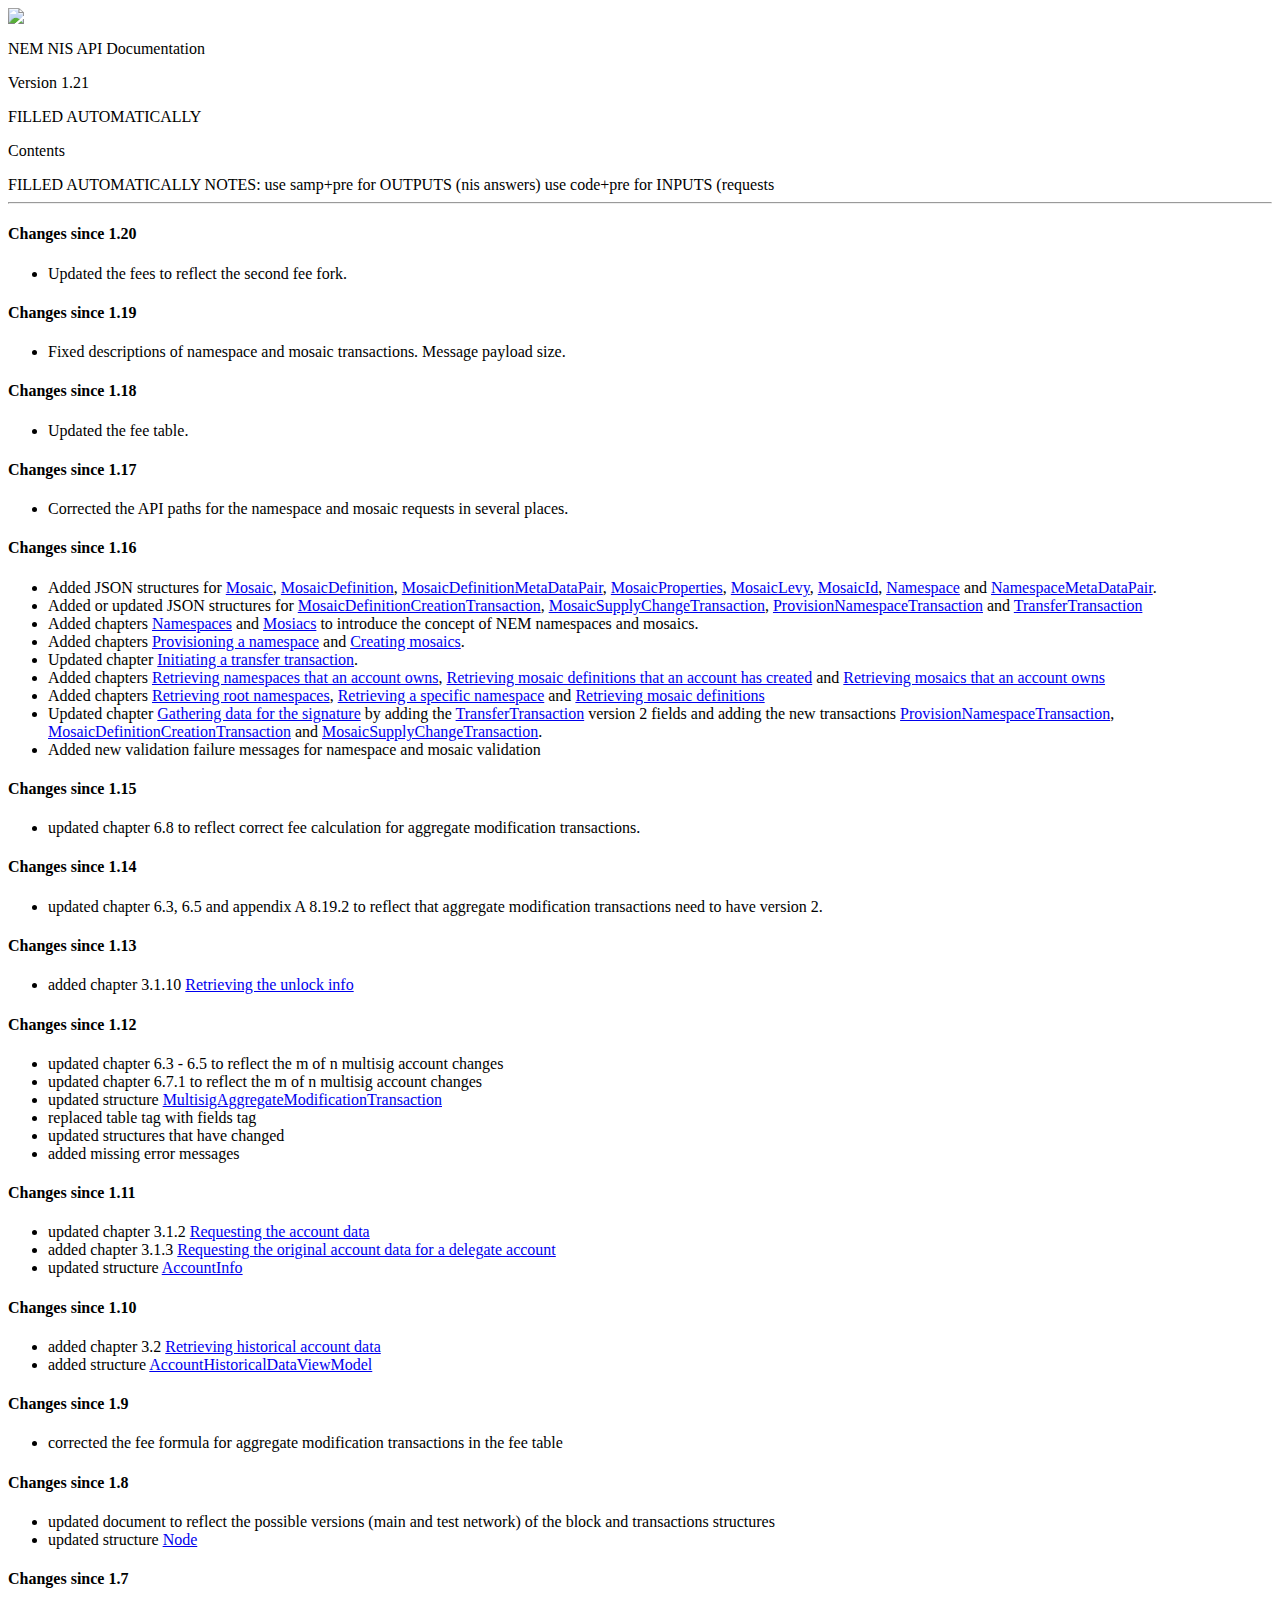
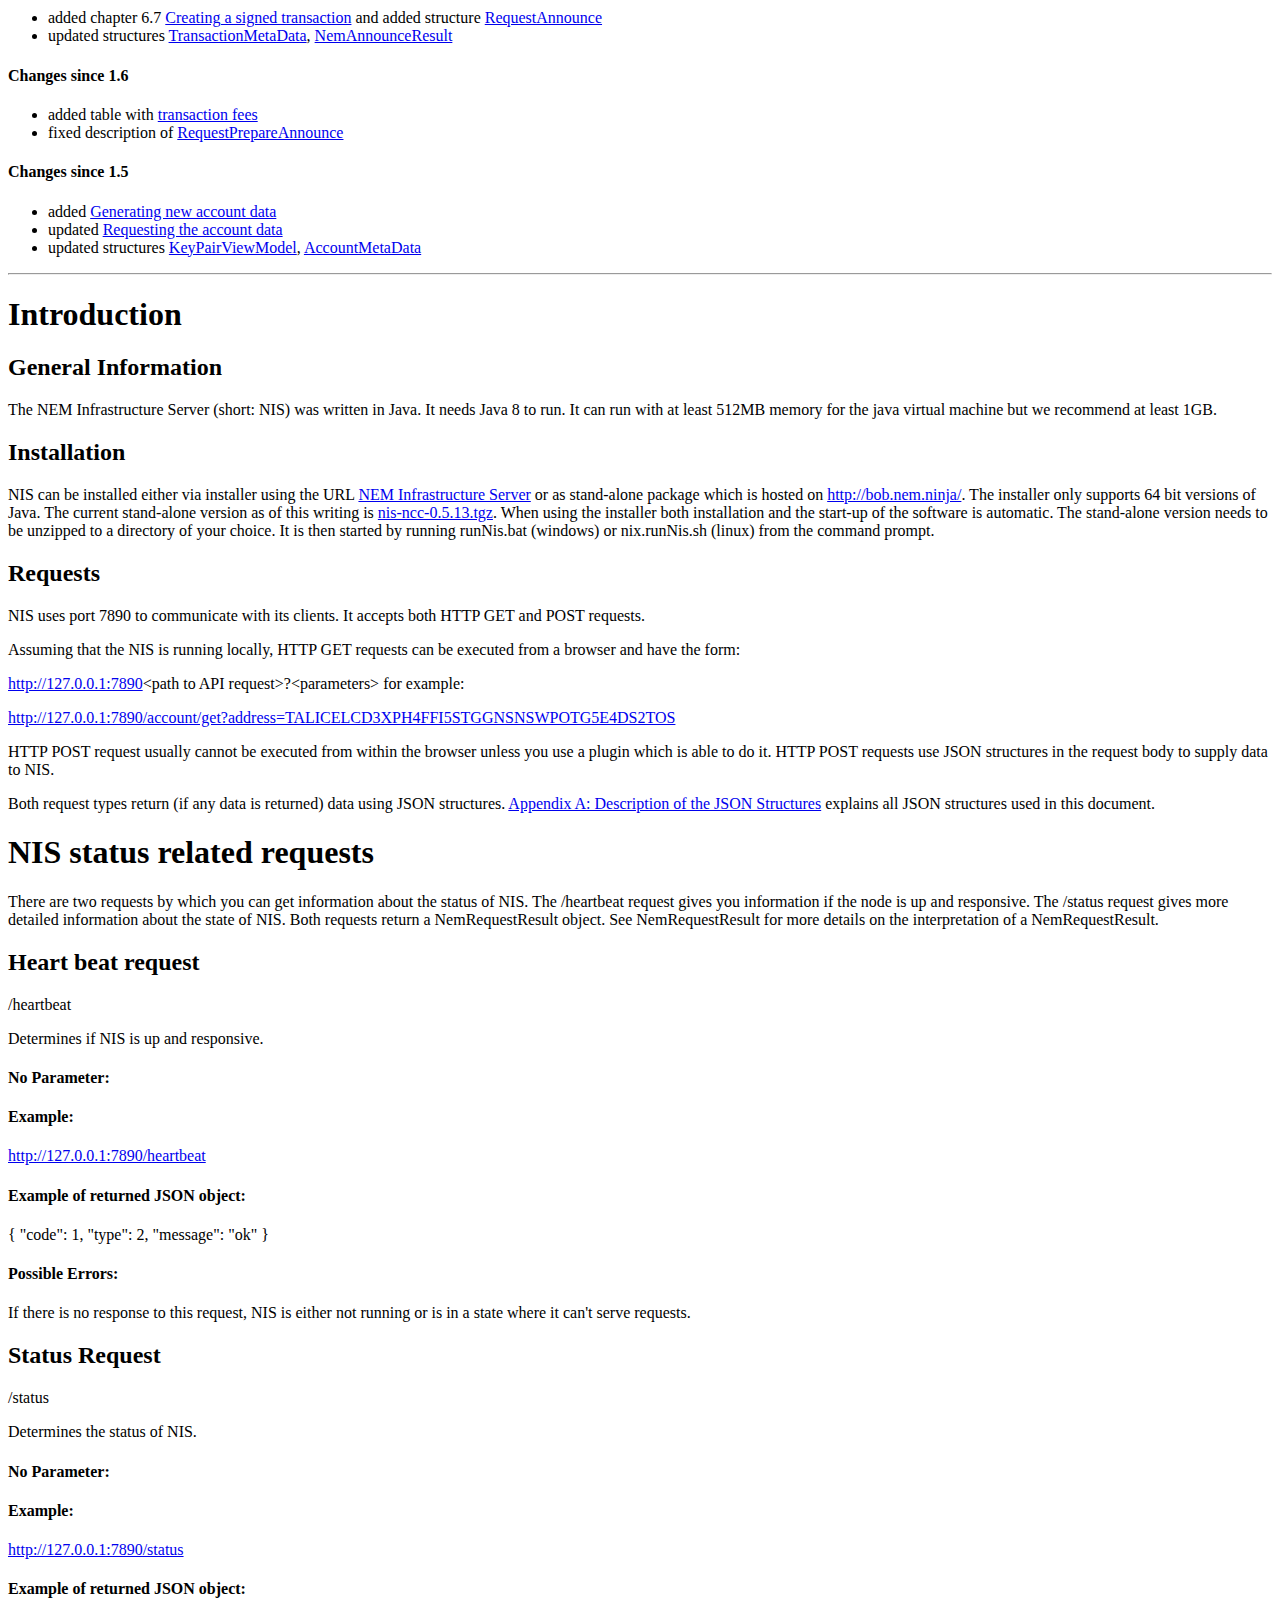
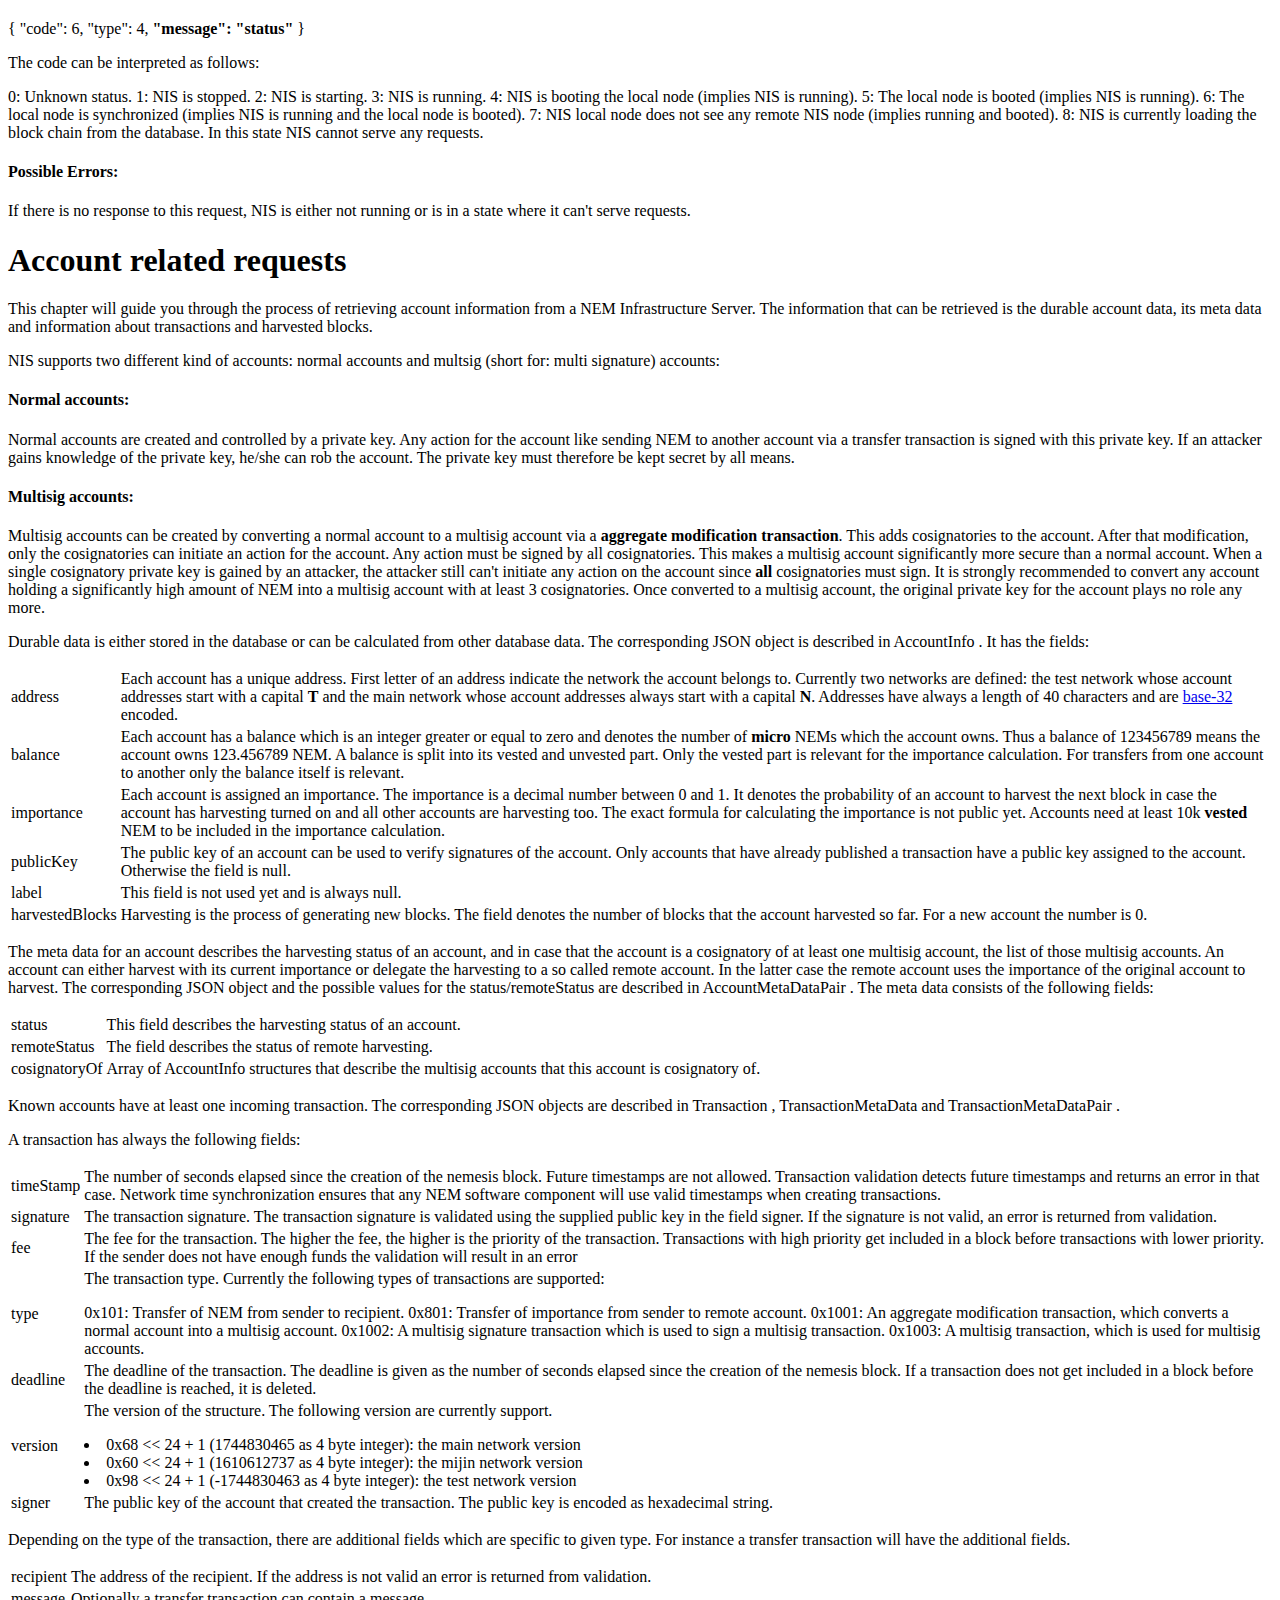
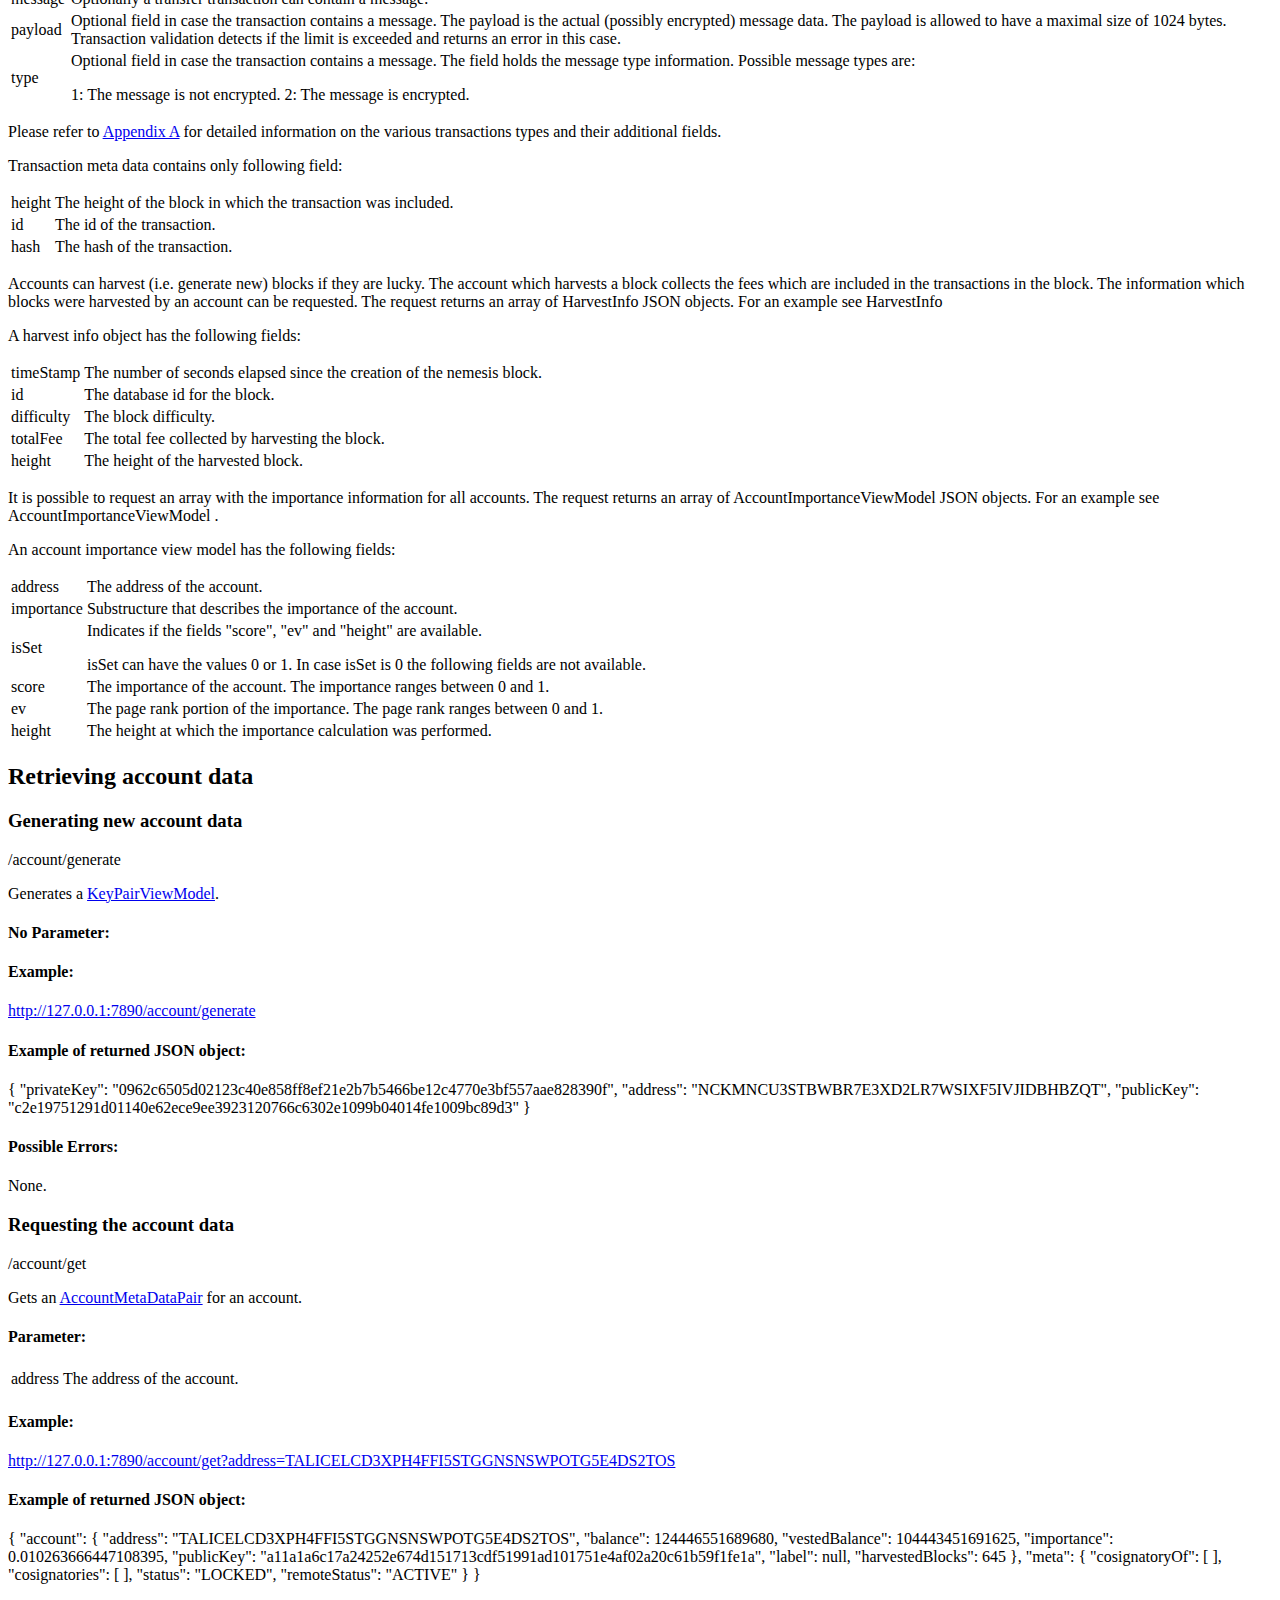
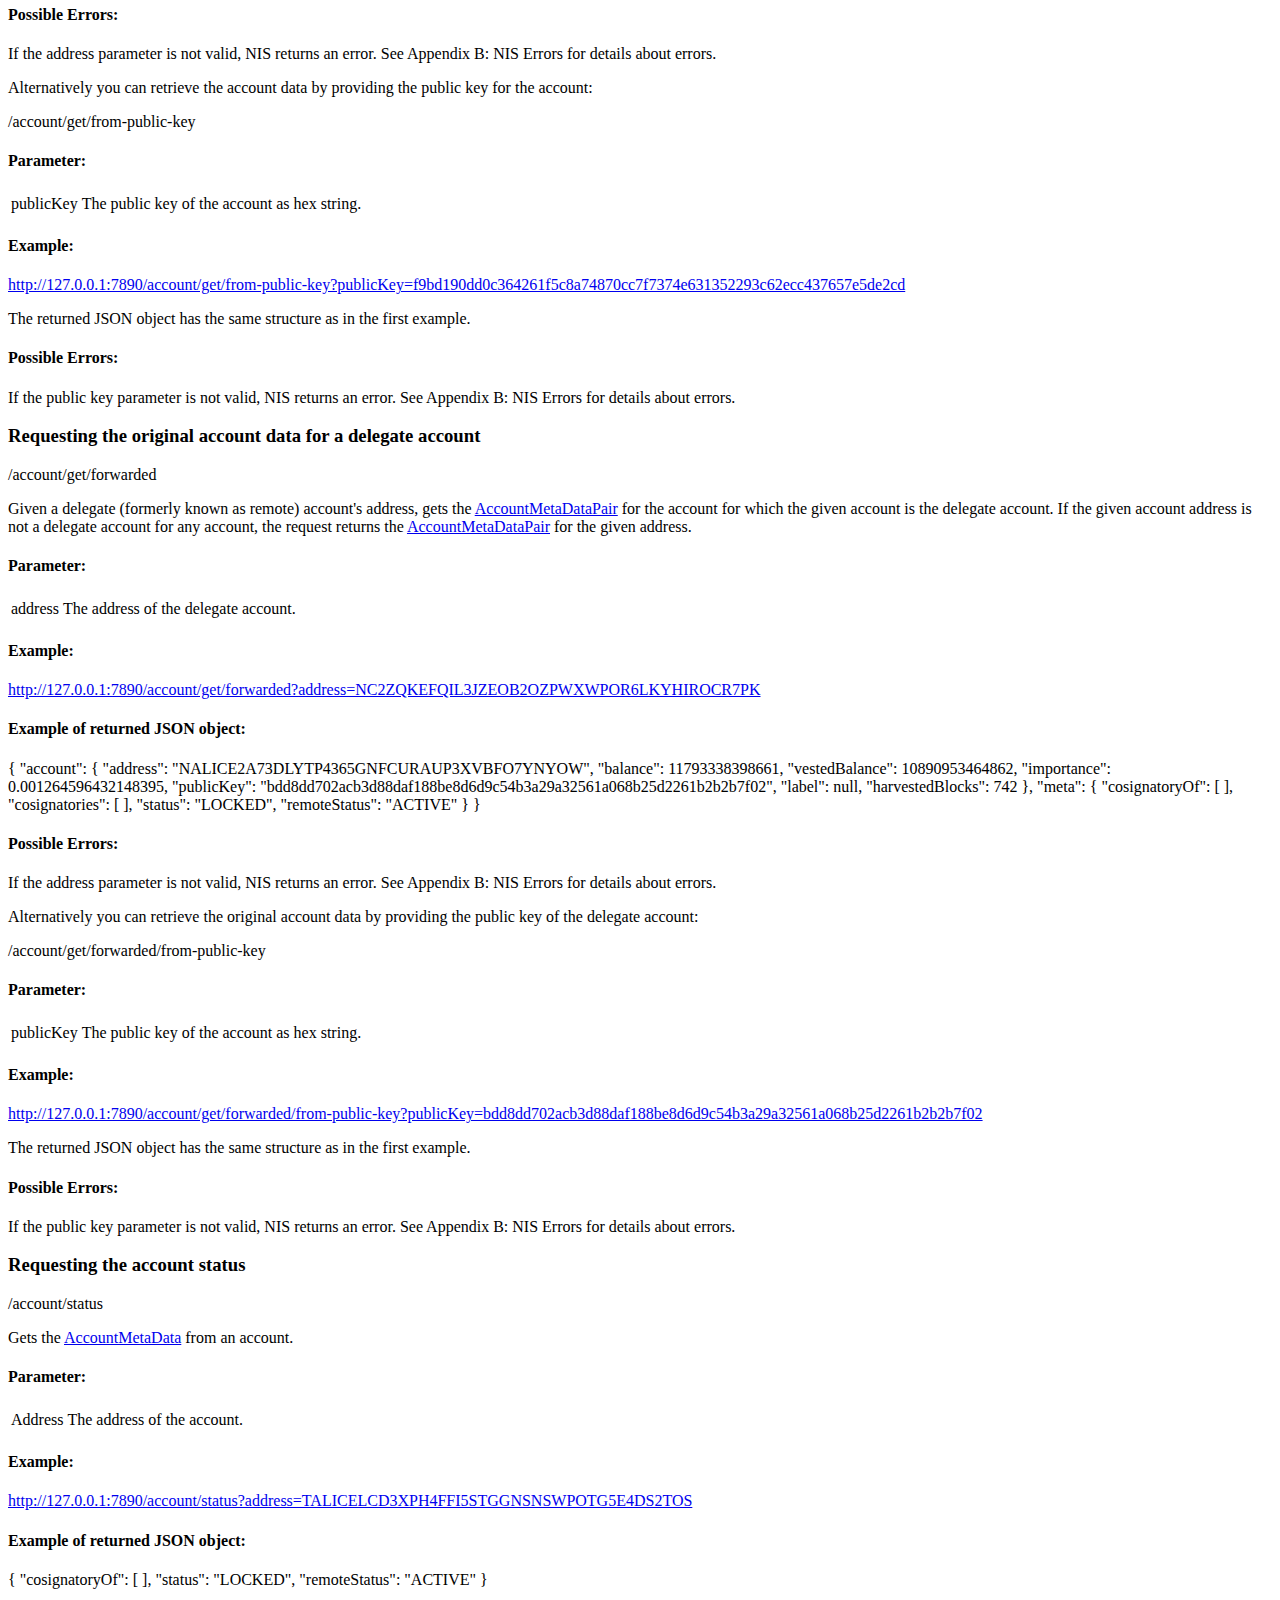
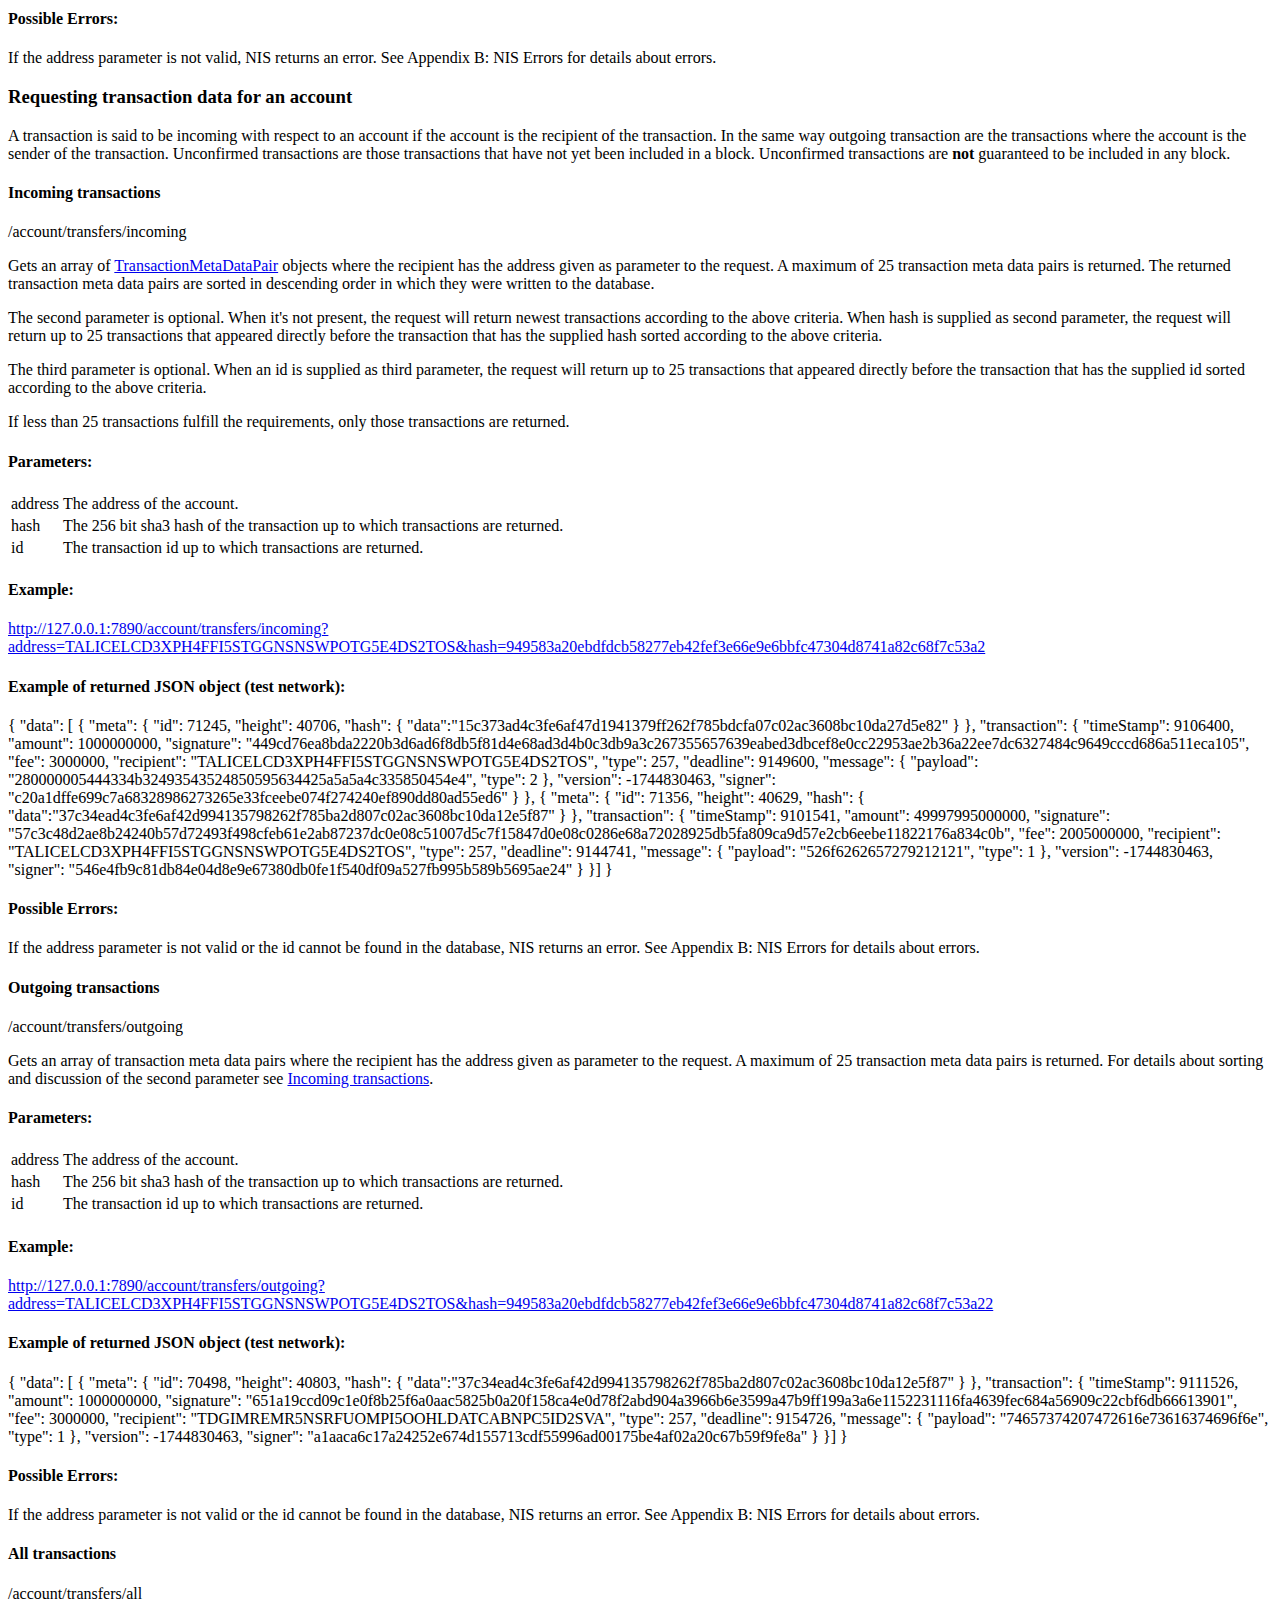
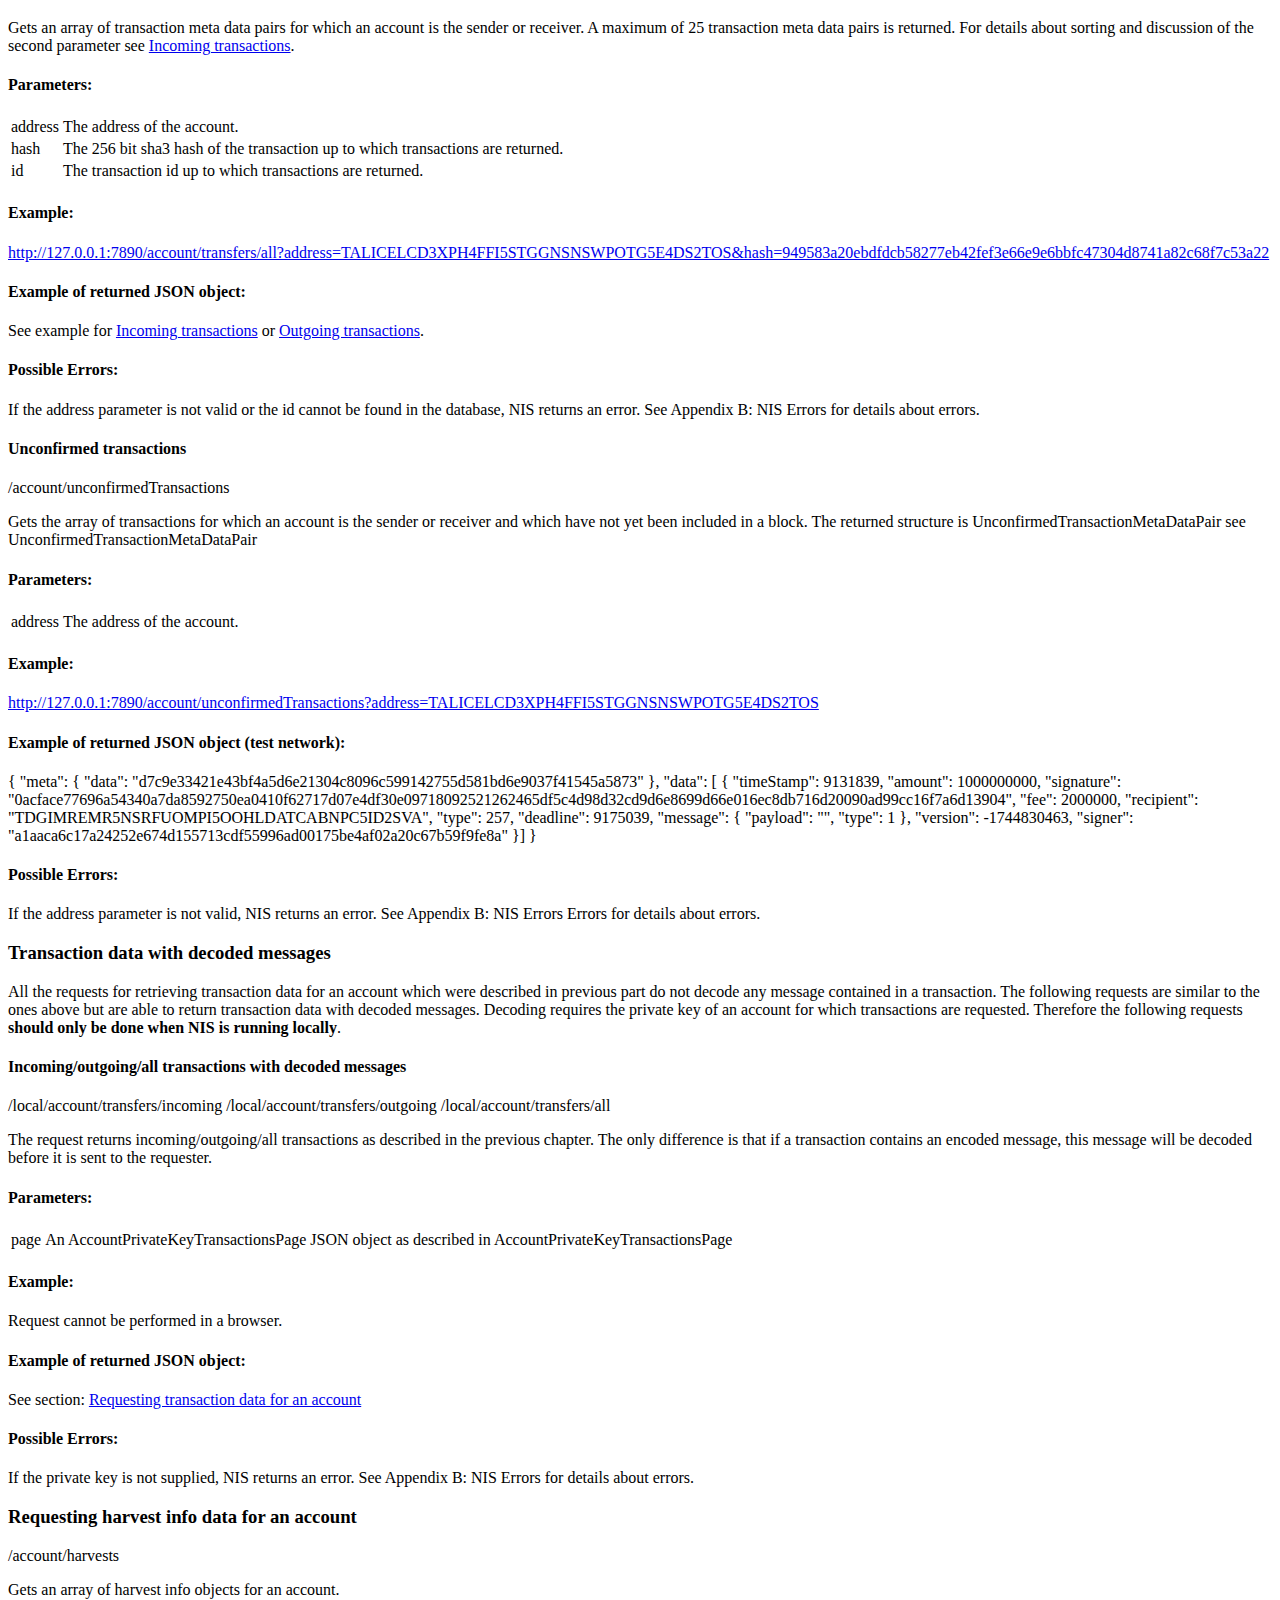
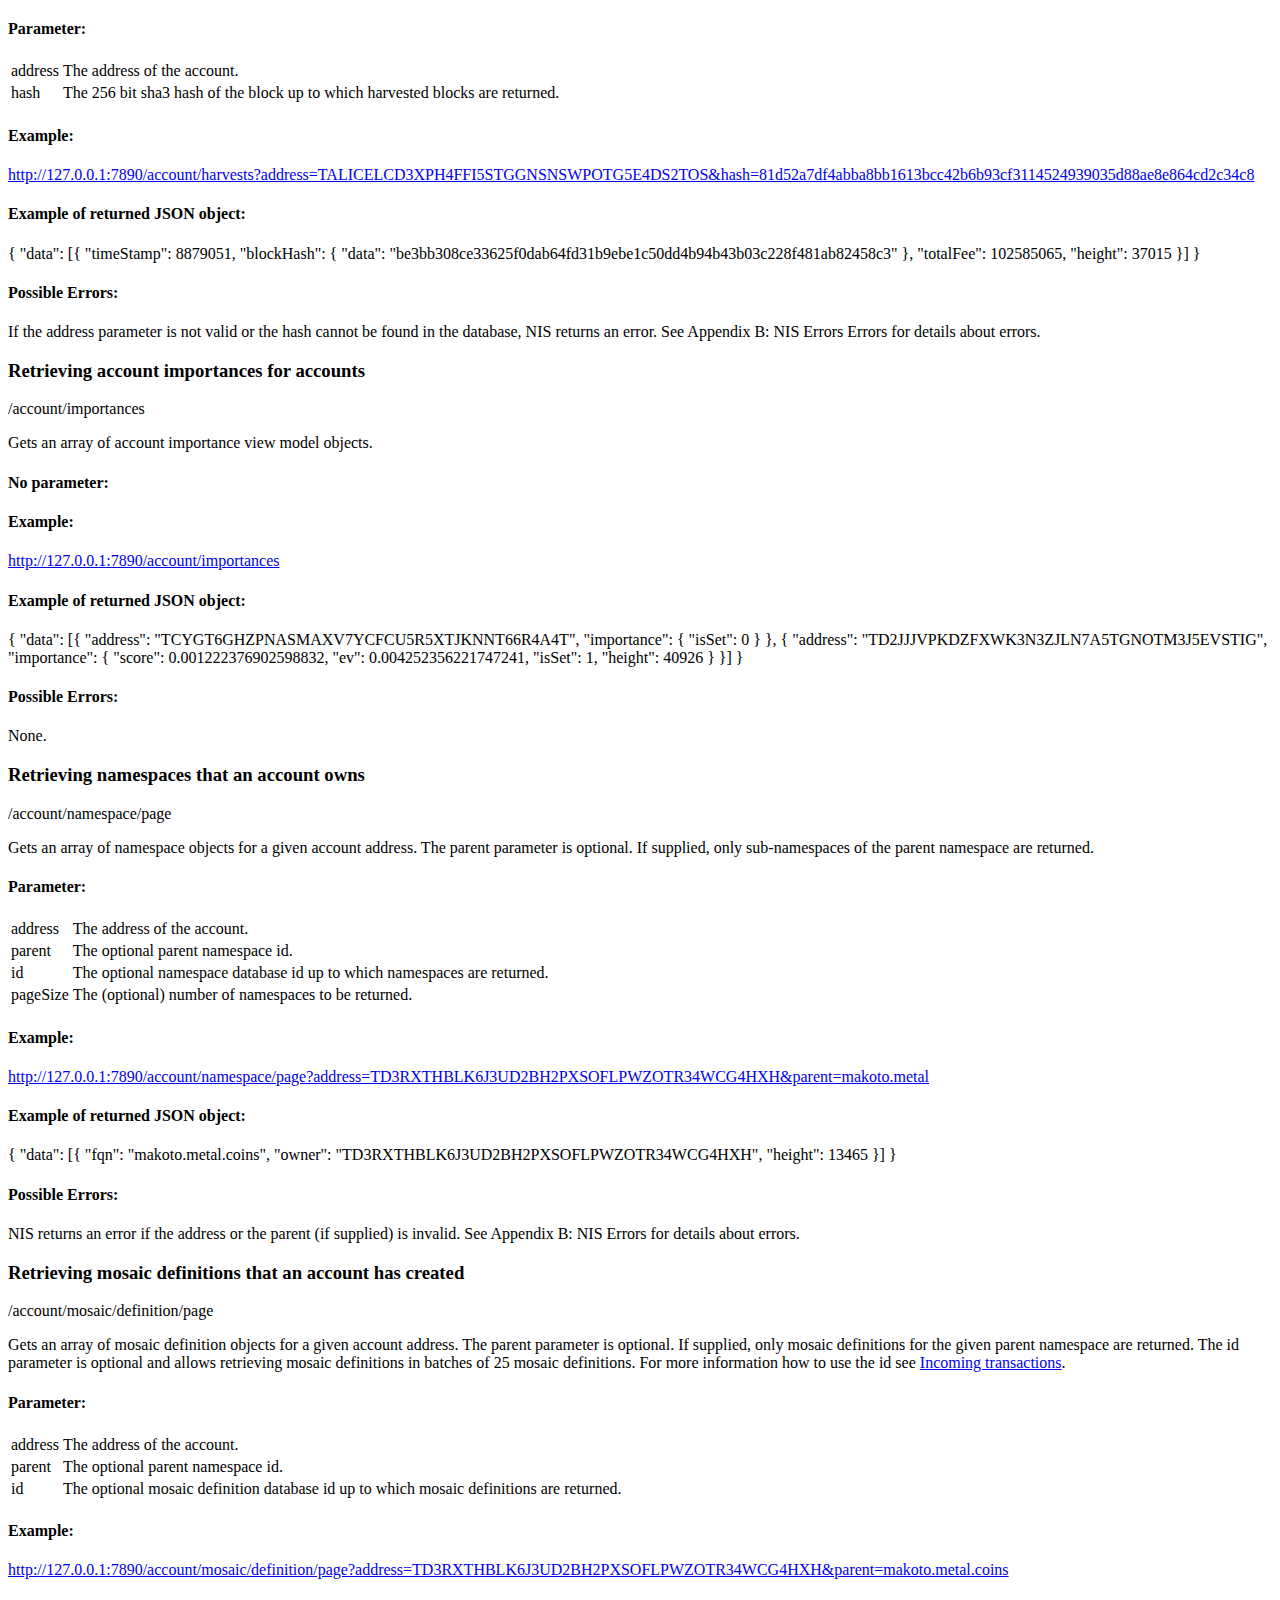
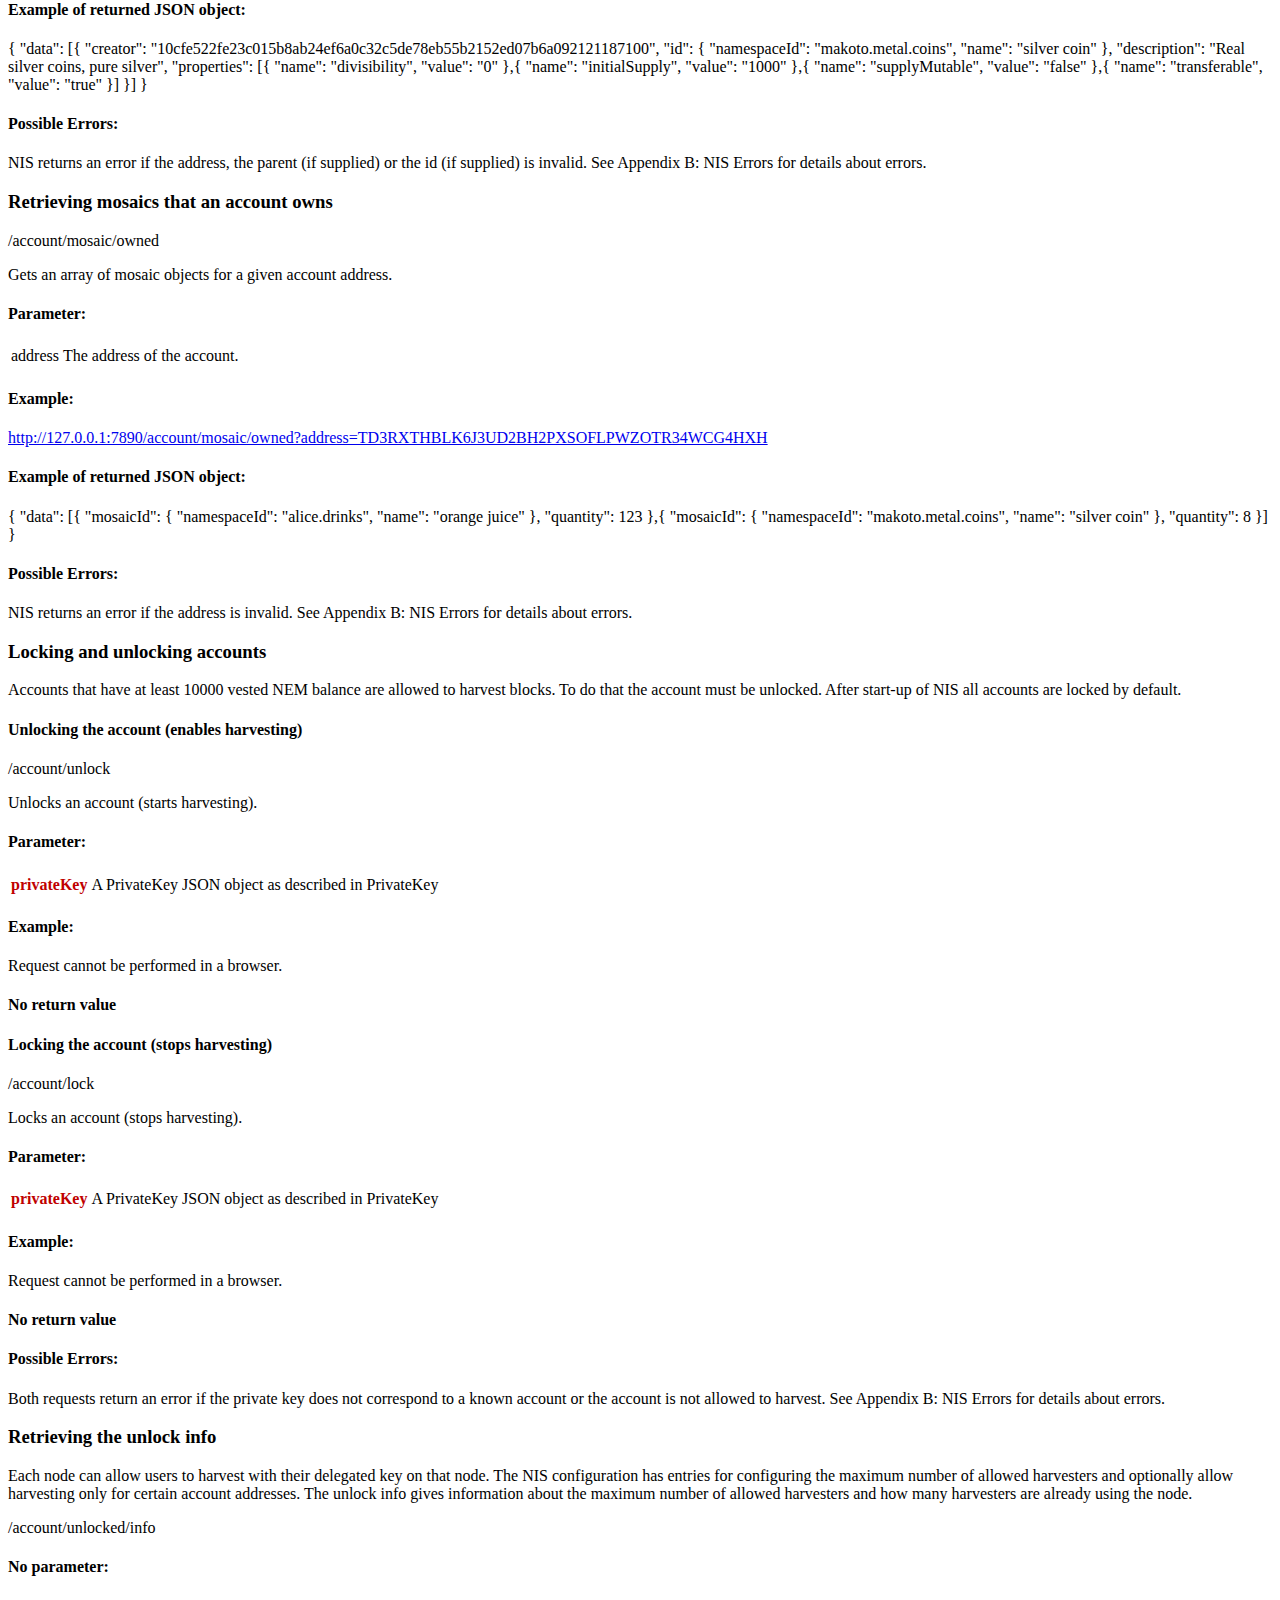
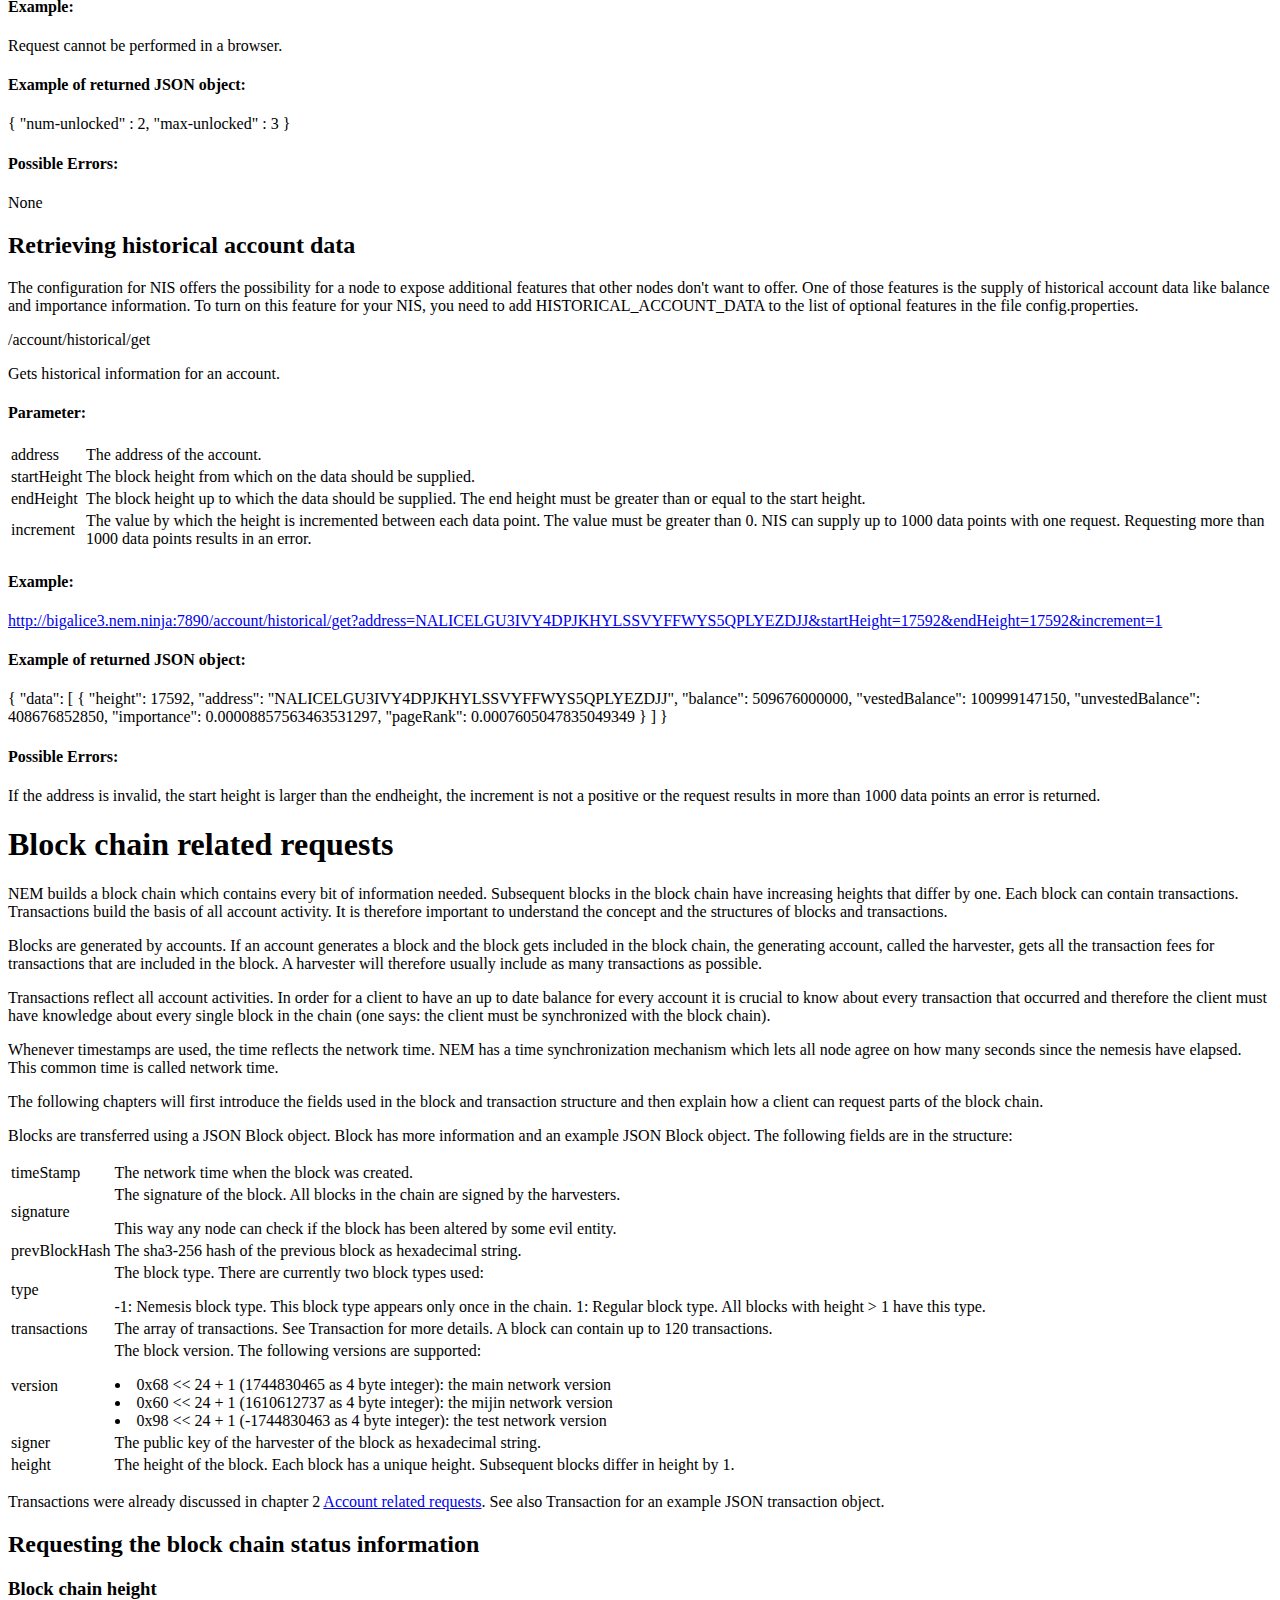
==== commit bd14a007: "trivial fix" ====
--- a/NisApi.src.html
+++ b/NisApi.src.html
@@ -1,4 +1,4 @@
-<!--suppress HtmlUnknownTag -->
+﻿<!--suppress HtmlUnknownTag -->
 <html>
 
 <head>
@@ -11,11 +11,11 @@
 
 <div class=document>
 
-    <p class=NemTitle style='margin-bottom:88.0pt;'><img src="image002.png"></p>
+    <p class=NemTitle><img src="logo.png"></p>
 
     <p class=NemTitleText>NEM NIS API Documentation</p>
 
-    <p class=NemSubtitle>Version 1.18</p>
+    <p class=NemSubtitle>Version 1.21</p>
 
     <p class=NemSubtitle>
         <time>FILLED AUTOMATICALLY</time>
@@ -35,6 +35,18 @@
 
     <hr/>
     <div>
+        <h4>Changes since 1.20</h4>
+		<ul>
+            <li>Updated the fees to reflect the second fee fork.</li>
+		</ul>
+        <h4>Changes since 1.19</h4>
+        <ul>
+            <li>Fixed descriptions of namespace and mosaic transactions. Message payload size.</li>
+        </ul>
+        <h4>Changes since 1.18</h4>
+        <ul>
+            <li>Updated the fee table.</li>
+        </ul>
         <h4>Changes since 1.17</h4>
         <ul>
             <li>Corrected the API paths for the namespace and mosaic requests in several places.</li>
@@ -482,6 +494,7 @@
             <td>
                 <p>The version of the structure. The following version are currently support.</p>
                 <li>0x68 &lt;&lt; 24 + 1 (1744830465 as 4 byte integer): the main network version</li>
+                <li>0x60 &lt;&lt; 24 + 1 (1610612737 as 4 byte integer): the mijin network version</li>
                 <li>0x98 &lt;&lt; 24 + 1 (-1744830463 as 4 byte integer): the test network version</li>
             </td>
         </tr>
@@ -524,7 +537,7 @@
             <td>
                 <p>Optional field in case the transaction contains a message. The
                     payload is the actual (possibly encrypted) message data. The payload is
-                    allowed to have a maximal size of 512 bytes. Transaction validation detects
+                    allowed to have a maximal size of 1024 bytes. Transaction validation detects
                     if the limit is exceeded and returns an error in this case.</p>
             </td>
         </tr>
@@ -1527,9 +1540,9 @@
     <resp>
 {
         "data": [{
-        "fqn": "makoto.metal.coins",
-        "owner": "TD3RXTHBLK6J3UD2BH2PXSOFLPWZOTR34WCG4HXH",
-        "height": 13465
+                "fqn": "makoto.metal.coins",
+                "owner": "TD3RXTHBLK6J3UD2BH2PXSOFLPWZOTR34WCG4HXH",
+                "height": 13465
         }]
 }
     </resp>
@@ -1966,6 +1979,7 @@
             <td>
                 <p>The block version. The following versions are supported:</p>
                 <li>0x68 &lt;&lt; 24 + 1 (1744830465 as 4 byte integer): the main network version</li>
+                <li>0x60 &lt;&lt; 24 + 1 (1610612737 as 4 byte integer): the mijin network version</li>
                 <li>0x98 &lt;&lt; 24 + 1 (-1744830463 as 4 byte integer): the test network version</li>
             </td>
         </tr>
@@ -2098,64 +2112,6 @@
     <p>NIS can supply either individual blocks
         identified by block height or block hash or can supply up to 10 blocks
         beginning at a certain height.</p>
-
-    <!-- ---- ---- ---- ---- ---- ---- ---- ---- ---- ---- ---- ---- ---- ---- ---- -->
-    <h3>Getting a block with a given hash</h3>
-
-    <api get>/block/get</api>
-
-
-    <desc>
-        <p class=NemNoSpacing>Gets a block from the chain that has a
-            given hash.</p>
-    </desc>
-
-    <h4>Parameter:</h4>
-
-    <table class=NemTableGrid>
-        <tr>
-            <td>
-                <p class=JSON>blockHash </p>
-            </td>
-            <td>
-                <p class=NemNoSpacing>The 256 bit sha3 hash of the block.
-                    The hash must be supplied as hexadecimal string.</p>
-            </td>
-        </tr>
-    </table>
-
-    <h4>Example:</h4>
-
-    <p><a href="http://127.0.0.1:7890/block/get?blockHash=58efa578aea719b644e8d7c731852bb26d8505257e03a897c8102e8c894a99d6">http://127.0.0.1:7890/block/get?blockHash=58efa578aea719b644e8d7c731852bb26d8505257e03a897c8102e8c894a99d6</a>
-    </p>
-
-    <h4>Example of returned JSON object (main network):</h4>
-
-    <resp>
-{
-       "timeStamp": 9232942,
-       "signature": "005f91b8908fc173a428ff8e8c4a0ee0d69e4004aed0d08f27690b6b6672ef74ccc6b89695bed5f29b0f4a812cb84bfa459f52a4e14a11e574793969f0e1a30f",
-       "prevBlockHash": {
-              "data": "f721e563b4431594c5af6f6be0a913f47f0aca6c3b8ee6a703bfe175ee54babf"
-       },
-       "type": 1,
-       "transactions": [
-       ],
-       "version": 1744830465,
-       "signer": "78e121cc1cf63424651ec64251e78efda81386c9f5e9eb4cb08b2a2192c9dce5",
-       "height": 42803
-}
-    </resp>
-
-    <h4>Possible Errors:</h4>
-
-    <p class=NemNoSpacing>If the block hash is not found in the
-        database, NIS will return a JSON error object. See
-        <appa>Error object</appa>
-        or more information of the error object and
-        <alnk>Appendix B: NIS Errors</alnk>
-        for the error message.
-    </p>
 
     <!-- ---- ---- ---- ---- ---- ---- ---- ---- ---- ---- ---- ---- ---- ---- ---- -->
     <h3>Getting a block with a given height</h3>
@@ -2880,8 +2836,8 @@
     <li>NAMESPACEWH4MKFMBCVFERDPOOP4FK7MTBXDPZZA in the main net and</li>
     <li>TAMESPACEWH4MKFMBCVFERDPOOP4FK7MTDJEYP35 in the test net.</li>
     The fee for renting a namespace for one year is
-    <li>50000 XEM for a root namespace and</li>
-    <li>5000 XEM for a sub-namespace.</li>
+    <li>100 XEM for a root namespace and</li>
+    <li>10 XEM for a sub-namespace.</li>
     </p>
 
     <p>
@@ -3073,7 +3029,7 @@
         fee. This fee is paid to the so called creation fee sink which is a special account with address
     <li>NBMOSAICOD4F54EE5CDMR23CCBGOAM2XSIUX6TRS in the main net and</li>
     <li>TBMOSAICOD4F54EE5CDMR23CCBGOAM2XSJBR5OLC in the test net.</li>
-    The fee for creating a mosaic definition is 50000 XEM.
+    The fee for creating a mosaic definition is 10 XEM.
     </p>
 
     <p>There is one predefined mosaic which represents the XEM coin. The data for this XEM mosaic is:
@@ -3359,7 +3315,8 @@
     <h3>Version 2 transfer transactions</h3>
 
     <p>With transfer transactions version 2 you can just transfer messages and XEM as described in the previous chapter, the only difference
-        being the field version which should have the value -1744830462 = 0x98000002 for testnet or 1744830466 = 0x68000002 for mainnet. </p>
+        being the field version which should have the value -1744830462 = 0x98000002 for testnet, 1744830466 = 0x68000002 for mainnet
+        or 1610612738 = 0x60000002 for mijin network. </p>
 
     <p>However, version 2 transfer transaction are more powerful as they let you transfer mosaics too.<br>
         Suppose you already have created a mosaic with id 'makoto.metals.silver * coin' with a divisibility of 0 and you want bundle the transfer
@@ -3741,13 +3698,13 @@
             "transaction":
             {
                 "timeStamp": 9111526,
-                "fee": 108000000,
+                "fee": 150000,
                 "type": 8193,
                 "deadline": 9154726,
                 "version": -1744830463,
                 "signer": "d99e88c90da71a4b0d848454e59e296c9ef7a8f018f3eaa3a198dc460b6621a4",
                 "rentalFeeSink": "3e82e1c1e4a75adaa3cba8c101c3cd31d9817a2eb966eb3b511fb2ed45b8e262",
-                "rentalFee": 50000000000,
+                "rentalFee": 100000000,
                 "newPart": "alice",
                 "parent": null
             },
@@ -3777,13 +3734,13 @@
          "transaction":
          {
              "timeStamp": 9111526,
-             "fee": 108000000,
+             "fee": 150000,
              "type": 8193,
              "deadline": 9154726,
              "version": -1744830463,
              "signer": "d99e88c90da71a4b0d848454e59e296c9ef7a8f018f3eaa3a198dc460b6621a4",
              "rentalFeeSink": "3e82e1c1e4a75adaa3cba8c101c3cd31d9817a2eb966eb3b511fb2ed45b8e262",
-             "rentalFee": 5000000000,
+             "rentalFee": 10000000,
              "newPart": "vouchers",
              "parent": "alice"
          },
@@ -3792,7 +3749,7 @@
          </code></pre>
 
     <p>This time the parent is set to the parent namespace, in this case the root namespace 'alice'. The rental fee for a sub-namespace
-        is 10% of the fee for a root namespace, i.e. 5000 XEM. Be sure to wait until you own the root namespace or NIS will respond with
+        is 10 XEM. Be sure to wait until you own the root namespace or NIS will respond with
         an error message. Once the transaction is included in a block, you own the sub-namespace 'alice.vouchers' as long as the root namespace 'alice'
         does not expire.</p>
 
@@ -3818,12 +3775,12 @@
         "transaction":
         {
             "timeStamp": 9111526,
-            "fee": 108000000,
+            "fee": 150000,
             "type": 16385,
             "deadline": 9154726,
             "version": -1744830463,
             "signer": "cbda3edb771d42801a5c6ce0725f9374efade19a8933d6ac22ccfa50c777d0f9",
-            "creationFee": 50000000000,
+            "creationFee": 10000000,
             "creationFeeSink": "53e140b5947f104cabc2d6fe8baedbc30ef9a0609c717d9613de593ec2a266d3",
             "mosaicDefinition": {
                 "creator": "cbda3edb771d42801a5c6ce0725f9374efade19a8933d6ac22ccfa50c777d0f9",
@@ -3896,7 +3853,7 @@
     <li>Properties and the levy data can <b>only</b> be changed if the creator owns every single mosaic of that type. This is necessary to prevent
         the creator from secretly introducing a levy or inflating the mosaic by increasing the supply.
     </li>
-    Keep in mind that renewing the mosaic definition costs you 50000 XEM again, so it is worthwhile to double check the data before issuing the
+    Keep in mind that renewing the mosaic definition costs you 10 XEM again, so it is worthwhile to double check the data before issuing the
     transaction.
     </p>
 
@@ -3912,7 +3869,7 @@
         "transaction":
         {
             "timeStamp": 9111526,
-            "fee": 108000000,
+            "fee": 150000,
             "type": 16386,
             "deadline": 9154726,
             "version": -1744830463,
@@ -3986,6 +3943,7 @@
                 mosaic supply change transactions the version must be
             </p>
             <li>0x68 &lt;&lt; 24 + 1 (main network)</li>
+            <li>0x60 &lt;&lt; 24 + 1 (mijin network)</li>
             <li>0x98 &lt;&lt; 24 + 1 (test network)</li>
             <b>Example (main network):</b> 0x01, 0x00, 0x00, 0x68
             <p></p>
@@ -3994,6 +3952,7 @@
                 For transfer transactions and multisig aggregate modification transactions the version must be
             </p>
             <li>0x68 &lt;&lt; 24 + 2 (main network)</li>
+            <li>0x60 &lt;&lt; 24 + 2 (mijin network)</li>
             <li>0x98 &lt;&lt; 24 + 2 (test network)</li>
             <b>Example (main network):</b> 0x02, 0x00, 0x00, 0x68
         </ul>
@@ -4255,23 +4214,24 @@
 
     <h4colored>Provision namespace transaction part</h4colored>
     <li>
-        <b>Length of rental fee sink's public key byte array (always 32):</b> 4 bytes (integer).
-        <ul>
-            <b>Always:</b> 0x20, 0x00, 0x00, 0x00
-        </ul>
-    </li>
-    <li>
-        <b>Public key bytes of rental fee sink:</b> 32 bytes.
-        <ul>
-            <b>Always:</b> 0x3e, 0x82, 0xe1, 0xc1, 0xe4, 0xa7, 0x5a, 0xda, 0xa3, 0xcb,
-            0xa8, 0xc1, 0x01, 0xc3, 0xcd, 0x31, 0xd9, 0x81, 0x7a, 0x2e, 0xb9, 0x66, 0xeb,
-            0x3b, 0x51, 0x1f, 0xb2, 0xed, 0x45, 0xb8, 0xe2, 0x62
-        </ul>
-    </li>
-    <li>
-        <b>Fental fee (always 50000000000):</b> 8 bytes (long).
-        <ul>
-            <b>Always:</b> 0x00, 0x74, 0x3b, 0xa4, 0x0b, 0x00, 0x00, 0x00
+        <b>Length of rental fee sink's Encoded Address (always 40):</b> 4 bytes (integer).
+        <ul>          
+            <b>Always:</b> 0x28, 0x00, 0x00, 0x00           
+        </ul>
+    </li>
+    <li>
+        <b>Address bytes of rental fee sink:</b> 40 bytes.
+        <ul>
+            <b>Network dependant sink address (i.e. TAMESPACEWH4MKFMBCVFERDPOOP4FK7MTDJEYP35):</b>
+                0x54, 0x41, 0x4d, 0x45, 0x53, 0x50, 0x41, 0x43, 0x45, 0x57, 0x48, 0x34, 0x4d, 0x4b, 0x46, 0x4d, 0x42, 0x43, 0x56, 0x46,
+                0x45, 0x52, 0x44, 0x50, 0x4f, 0x4f, 0x50, 0x34, 0x46, 0x4b, 0x37, 0x4d, 0x54, 0x44, 0x4a, 0x45, 0x59, 0x50, 0x33, 0x35
+        </ul>
+    </li>
+    <li>
+		<b>Rental fee (Root always: 100<span></span>000000, Sub always: 10<span></span>000000) for namespace:</b> 8 bytes (long).
+       	<ul>
+            <li><b>Root always:</b> 0x00, 0xe1, 0xf5, 0x05, 0x00, 0x00, 0x00, 0x00</li>
+            <li><b>Sub always:</b> 0x80, 0x96, 0x98, 0x00, 0x00, 0x00, 0x00, 0x00</li>
         </ul>
     </li>
     <li>
@@ -4561,23 +4521,23 @@
     </li>
     <p>The levy structure ends here.</p>
     <li>
-        <b>Length of creation fee sink's public key byte array (always 32):</b> 4 bytes (integer).
-        <ul>
-            <b>Always:</b> 0x20, 0x00, 0x00, 0x00
-        </ul>
-    </li>
-    <li>
-        <b>Public key bytes of creation fee sink:</b> 32 bytes.
-        <ul>
-            <b>Always:</b> 0x53, 0xe1, 0x40, 0xb5, 0x94, 0x7f, 0x10, 0x4c, 0xab, 0xc2, 0xd6, 0xfe, 0x8b,
-            0xae, 0xdb, 0xc3, 0x0e, 0xf9, 0xa0, 0x60, 0x9c, 0x71, 0x7d, 0x96, 0x13,
-            0xde, 0x59, 0x3e, 0xc2, 0xa2, 0x66, 0xd3
+        <b>Length of creation fee sink's encoded address byte array (always 40):</b> 4 bytes (integer).
+        <ul>
+            <b>Always:</b> 0x28, 0x00, 0x00, 0x00
+        </ul>
+    </li>
+    <li>
+        <b>Address key bytes of creation fee sink:</b> 40 bytes.
+        <ul>
+            <b>Network dependant sink address (i.e. TBMOSAICOD4F54EE5CDMR23CCBGOAM2XSJBR5OLC):</b>
+                0x54, 0x42, 0x4d, 0x4f, 0x53, 0x41, 0x49, 0x43, 0x4f, 0x44, 0x34, 0x46, 0x35, 0x34, 0x45, 0x45, 0x35, 0x43, 0x44, 0x4d,
+                0x52, 0x32, 0x33, 0x43, 0x43, 0x42, 0x47, 0x4f, 0x41, 0x4d, 0x32, 0x58, 0x53, 0x4a, 0x42, 0x52, 0x35, 0x4f, 0x4c, 0x43
         </ul>
     </li>
     <li>
         <b>Fee quantity:</b> 8 bytes (long).
         <ul>
-            <b>Always: (50000000000)</b> 0x00, 0x74, 0x3b, 0xa4, 0x0b, 0x00, 0x00, 0x00
+            <b>Always: (5000000000)</b> 0x00, 0xf2, 0x05, 0x2a, 0x01, 0x00, 0x00, 0x00
         </ul>
     </li>
 
@@ -4729,50 +4689,61 @@
                 <p>The fee is the sum of the fee for transferring an amount of
                     XEM and the fee for appending a message to the transaction.</p>
 
-                <p>1) Fees for transferring XEM to another account:<br/>
-                    a) If the amount transferred is less than 8 XEM then the
-                    fee is 10 - amount XEM.<br/>
-                    Example:<br/>
-                    Transferring 6 XEM costs 4 XEM fee.<br/>
-                    b) If the amount transferred is greater or equal 8 XEM
-                    then the fee is<br/>
-                    max(2, 99 * arctan(amount / 150000)) XEM.<br/>
-                    Example:<br/>
-                    Transferring 100000 XEM costs 58 XEM.</p>
-
-                <p>2) Fees for appending a message to a transaction:<br/>
-                    Transferring 100000 XEM costs 58 XEM.</p>
-
-                <p>2) Fees for transferring a mosaic to another account:<br/>
-                    For each mosaic that is transferred the fee is calculated the following way:<br>
-                    a) given a mosaic with initial supply s, divisibility d and quantity q, the XEM equivalent is (round to the next smaller integer)<br/>
-                    xemEquivalent = (8,999,999,999 * q) / (s * 10^d) <br/>
-                    The fee is then calculated by applying 1) to xemEquivalent and in a final step adding 25% to it:<br>
-                    fee = (apply 1) to xemEquivalent) * 1.25<br>
-                    Example:<br/>
-                    Suppose the transaction has an amount of 3,000,000 micro-xem and the mosaic in the attachment has an initial supply of 1,000,000,
-                    a divisibility of 3 and a quantity of 5,000. This means that a quantity of 15,000 will be transferred.
-                    Applying the above formula gives<br>
-                    xemEquivalent = (8,999,999,999 * 15,000) / (1,000,000 * 1000) = 134999<br>
-                    The result was rounded to the next smaller integer. Applying 1) to xemEquivalent gives (again after rounding) 72.<br>
-                    So the fee is 72 * 1.25 XEM = 90 XEM.</p>
-
-                <p>3) Fees for appending a message to a transaction:<br/>
-                    If no message or an empty message is append it costs
-                    0 XEM. Else the fee is calculated as<br/>
-                    2 * max(1, message length / 16)<br/>
-                    Example:<br/>
-                    The unencrypted message &bdquo;The New Economy
-                    Movement will change the world!!!&ldquo; has a length 49
-                    characters and thus will cost 2 * 49/16 = 6 XEM.</p>
-            </td>
+				<ol>
+				<li>Fees for transferring XEM to another account:<br>
+                    0.05 XEM per 10,000 XEM transferred, capped at 1.25 XEM<br>
+                    Example:<br>
+                    0.20 XEM fee for a 45,000 XEM transfer, 1.25 XEM fee for a 500,000 XEM transfer.</li>
+
+                <li>Fees for appending a message to a transaction:<br>
+                    0.05 XEM per commenced 32 message bytes (messageLength / 32 + 1).<br>
+                    Example:<br>
+                    The unencrypted message „The New Economy Movement will change the world!!!” has a length 49
+                    characters and thus will cost 0.15 XEM fee.</li>
+
+                <li>Fees for transferring a mosaic to another account:
+                    <ol>
+                        <li>mosaics with divisibility of 0 and a maximum supply of 10,000 are called small business mosaics.<br>
+	                    0.05 XEM fee for any transfer of a small business mosaic.</li>
+                        <li> For each mosaic that is transferred the fee is calculated the following way:
+                        given a mosaic with initial supply s, divisibility d and quantity q, the XEM equivalent is (round to the next smaller integer)<br>
+                        xemEquivalent = (8,999,999,999 * q) / (s * 10^d) <br>
+                        To take into account the total quantities for different mosaics, an adjustment term is calculated.<br>
+                        For a mosaic called m calculate<br>
+						<ol>
+							<li> maxMosaicQuantity = 9,000,000,000,000,000 </li>
+							<li> totalMosaicQuantity = mosaic m supply * 10 ^ (mosaic m divisibility) </li>
+							<li> supplyRelatedAdjustment = floor(0.8 * ln(maxMosaicQuantity  / totalMosaicQuantity) </li>
+							<li> Then the unweighted fee is calculated as<br>
+                                unweightedFee = max(1L, xemFee - supplyRelatedAdjustment)</li>
+                            <li>Finally, the weighted fee can be calculated:<br>
+                                fee = unweightedFee * feeUnit</li>
+						</ol>
+                        Example:<br>
+                        Suppose you have a mosaic with 9,000,000 supply and divisibility of 3.
+						<ol>
+							<li> totalMosaicQuantity  = 9,000,000 * 1,000 = 9,000,000,000 </li>
+							<li> supplyRelatedAdjustment = floor(0.8 * ln(9,000,000,000,000,000 / 9,000,000,000)) = floor(11.052) = 11 </li>
+							<li> transferring 150 such mosaics (i.e. a quantity of 150,000 smallest units) has<br>
+	                        xemEquivalent = (8,999,999,999 * 150,000) / (9,000,000 * 10^3) = 149,999<br>
+	                        xemFee = 14 XEM</li>
+	                        <li> So the transaction will have the following unweighted fee:<br>
+	                        unweightedFee = 14 XEM - 11 XEM = 3 XEM</li>
+                            <li>Weighted with the current fee unit of 0.05:<br>
+                                fee = 3 XEM * 0.05 = 0.15 XEM</li>
+						</ol>
+                        </li>
+                    </ol>
+                </li>
+				</ol>
+             </td>
         </tr>
         <tr>
             <td>
                 <p class=JSON>Importance transfer transaction</p>
             </td>
             <td>
-                <p>6 XEM</p>
+                <p>0.15 XEM</p>
             </td>
         </tr>
         <tr>
@@ -4780,12 +4751,7 @@
                 <p class=JSON>Aggregate modification transaction</p>
             </td>
             <td>
-                <p>10 + 6 * number of modifications + 6 (if a min cosignatory change is involved)<br/>
-                    Example:<br/>
-                    Adding 3 cosignatories to an account without changing the min cosignatories will cost<br/>
-                    10 + 6 * 3 = 28 XEM.<br/>
-                    Adding 3 cosignatories to an account and changing the min cosignatories will cost<br/>
-                    10 + 6 * 3 + 6 = 34 XEM.<br/>
+                <p>0.5 XEM<br>
                 </p>
             </td>
         </tr>
@@ -4794,7 +4760,7 @@
                 <p class=JSON>Multisig transaction</p>
             </td>
             <td>
-                <p>6 XEM</p>
+                <p>0.15 XEM</p>
             </td>
         </tr>
         <tr>
@@ -4802,7 +4768,7 @@
                 <p class=JSON>Multisig signature transaction</p>
             </td>
             <td>
-                <p>6 XEM</p>
+                <p>0.15 XEM</p>
             </td>
         </tr>
         <tr>
@@ -4810,7 +4776,10 @@
                 <p class=JSON>Provision namespace transaction</p>
             </td>
             <td>
-                <p>108 XEM</p>
+                <p>0.15 XEM</p>
+                <p>plus:</p>
+                <p>Fee for root namespace provisioning: 100 XEM</p>
+                <p>Fee for sub-namespace provisioning: 10 XEM</p>
             </td>
         </tr>
         <tr>
@@ -4818,7 +4787,7 @@
                 <p class=JSON>Mosaic definition creation transaction</p>
             </td>
             <td>
-                <p>108 XEM</p>
+                <p>0.15 XEM</p>
             </td>
         </tr>
         <tr>
@@ -4826,7 +4795,7 @@
                 <p class=JSON>Mosaic supply change transaction</p>
             </td>
             <td>
-                <p>108 XEM</p>
+                <p>0.15 XEM</p>
             </td>
         </tr>
     </table>
@@ -5386,6 +5355,7 @@
         </f>
         <f name="version">The block version. The following versions are supported.
             <li>0x68 &lt;&lt; 24 + 1 (1744830465 as 4 byte integer): the main network version</li>
+            <li>0x60 &lt;&lt; 24 + 1 (1610612737 as 4 byte integer): the mijin network version</li>
             <li>0x98 &lt;&lt; 24 + 1 (-1744830463 as 4 byte integer): the test network version</li>
         </f>
         <f name="signer">The public key of the harvester of the block as hexadecimal number.</f>
@@ -5416,10 +5386,10 @@
     <h2>BlockHeight</h2>
 
     <desc>
-    <p class=NemNoSpacing>The block height describes the position
-    of the block within the block chain. The first block of the chain has height
-    one. Each subsequent block has a height which is one higher than the previous
-    block.</p>
+        <p class=NemNoSpacing>The block height describes the position
+            of the block within the block chain. The first block of the chain has height
+            one. Each subsequent block has a height which is one higher than the previous
+            block.</p>
     </desc>
 
     <h4>JSON structure by example:</h4>
@@ -5673,7 +5643,7 @@
 {
     "timeStamp": 9111526,
     "signature": "651a19ccd09c1e0f8b25f6a0aac5825b0a20f158ca4e0d78f2abd904a3966b6e3599a47b9ff199a3a6e1152231116fa4639fec684a56909c22cbf6db66613901",
-    "fee": 3000000,
+    "fee": 150000,
     "mode": 1,
     "remoteAccount": "cc6c9485d15b992501e57fe3799487e99de272f79c5442de94eeb998b45e0144",
     "type": 2049,
@@ -5725,12 +5695,12 @@
 {
         "timeStamp": 9111526,
         "signature": "651a19ccd09c1e0f8b25f6a0aac5825b0a20f158ca4e0d78f2abd904a3966b6e3599a47b9ff199a3a6e1152231116fa4639fec684a56909c22cbf6db66613901",
-        "fee": 108000000,
+        "fee": 150000,
         "type": 16385,
         "deadline": 9154726,
         "version": -1744830463,
         "signer": "cbda3edb771d42801a5c6ce0725f9374efade19a8933d6ac22ccfa50c777d0f9",
-        "creationFee": 50000000000,
+        "creationFee": 10000000,
         "creationFeeSink": "53e140b5947f104cabc2d6fe8baedbc30ef9a0609c717d9613de593ec2a266d3",
         "mosaicDefinition": {
             "creator": "cbda3edb771d42801a5c6ce0725f9374efade19a8933d6ac22ccfa50c777d0f9",
@@ -5797,7 +5767,7 @@
 {
         "timeStamp": 9111526,
         "signature": "651a19ccd09c1e0f8b25f6a0aac5825b0a20f158ca4e0d78f2abd904a3966b6e3599a47b9ff199a3a6e1152231116fa4639fec684a56909c22cbf6db66613901",
-        "fee": 108000000,
+        "fee": 150000,
         "type": 16386,
         "deadline": 9154726,
         "version": -1744830463,
@@ -5842,8 +5812,8 @@
             modification inside the transaction. A multisig aggregate
             modification transaction can be wrapped by a multisig transaction.
             Aggregate modification transactions that use the minCosignatories field need to have
-            version 0x68000002 (decimal 1744830466) for mainnet and 0x98000002 (decimal -1744830462)
-            for testnet.
+            version 0x68000002 (decimal 1744830466) for mainnet, 0x98000002 (decimal -1744830462)
+            for testnet and 0x60000002 (decimal 1610612738) for mijin network.
         </p>
     </desc>
 
@@ -5852,7 +5822,7 @@
 {
     "timeStamp": 9111526,
     "signature": "651a19ccd09c1e0f8b25f6a0aac5825b0a20f158ca4e0d78f2abd904a3966b6e3599a47b9ff199a3a6e1152231116fa4639fec684a56909c22cbf6db66613901",
-    "fee": 3000000,
+    "fee": 500000,
     "type": 257,
     "deadline": 9154726,
     "version": 1744830466,
@@ -5916,7 +5886,7 @@
 {
     "timeStamp": 9111526,
     "signature": "651a19ccd09c1e0f8b25f6a0aac5825b0a20f158ca4e0d78f2abd904a3966b6e3599a47b9ff199a3a6e1152231116fa4639fec684a56909c22cbf6db66613901",
-    "fee": 3000000,
+    "fee": 150000,
     "type": 257,
     "deadline": 9154726,
     "version": -1744830463,
@@ -5954,7 +5924,7 @@
 {
     "timeStamp": 9111526,
     "signature": "651a19ccd09c1e0f8b25f6a0aac5825b0a20f158ca4e0d78f2abd904a3966b6e3599a47b9ff199a3a6e1152231116fa4639fec684a56909c22cbf6db66613901",
-    "fee": 3000000,
+    "fee": 150000,
     "type": 257,
     "deadline": 9154726,
     "version": -1744830463,
@@ -5993,13 +5963,13 @@
 {
         "timeStamp": 9111526,
         "signature": "651a19ccd09c1e0f8b25f6a0aac5825b0a20f158ca4e0d78f2abd904a3966b6e3599a47b9ff199a3a6e1152231116fa4639fec684a56909c22cbf6db66613901",
-        "fee": 108000000,
+        "fee": 150000,
         "type": 8193,
         "deadline": 9154726,
         "version": -1744830463,
         "signer": "d99e88c90da71a4b0d848454e59e296c9ef7a8f018f3eaa3a198dc460b6621a4",
         "rentalFeeSink": "3e82e1c1e4a75adaa3cba8c101c3cd31d9817a2eb966eb3b511fb2ed45b8e262",
-        "rentalFee": 5000000000,
+        "rentalFee": 10000000,
         "newPart": "voucher",
         "parent": "alice"
 }
@@ -6039,7 +6009,7 @@
         "timeStamp": 9111526,
         "amount": 1000000000,
         "signature": "651a19ccd09c1e0f8b25f6a0aac5825b0a20f158ca4e0d78f2abd904a3966b6e3599a47b9ff199a3a6e1152231116fa4639fec684a56909c22cbf6db66613901",
-        "fee": 3000000,
+        "fee": 50000,
         "recipient": "TDGIMREMR5NSRFUOMPI5OOHLDATCABNPC5ID2SVA",
         "type": 257,
         "deadline": 9154726,
@@ -6059,7 +6029,7 @@
         "timeStamp": 9111526,
         "amount": 123000000,
         "signature": "fad7ea2b5df5f7846f45fd9983a75ad8d333af3660f4f0d355864420f4482605d675e89d97177385338b226097342b4222add52c5397423f9eaf6b01fe3ef70c",
-        "fee": 3000000,
+        "fee": 100000,
         "recipient": "TBEH27FNRS43FNH3PXE4XN3H7HXA37H77APSZW46",
         "type": 257,
         "deadline": 9154726,
@@ -6575,6 +6545,7 @@
         <f name="features">The number of features the nodes has.</f>
         <f name="networkId"><p>The network id. The following network ids are supported:</p>
             <li>104 (hex 0x68): The main network id.</li>
+            <li>96 (hex 0x60): The mijin network id.</li>
             <li>152 (hex 0x98): The test network id.</li>
         </f>
         <f name="application">The name of the application that is running the node.</f>
@@ -6710,7 +6681,7 @@
        { 
               "timeStamp": 9111526, 
               "amount": 1000000000, 
-              "fee": 3000000, 
+              "fee": 50000,
               "recipient": "TDGIMREMR5NSRFUOMPI5OOHLDATCABNPC5ID2SVA", 
               "type": 257, 
               "deadline": 9154726, 
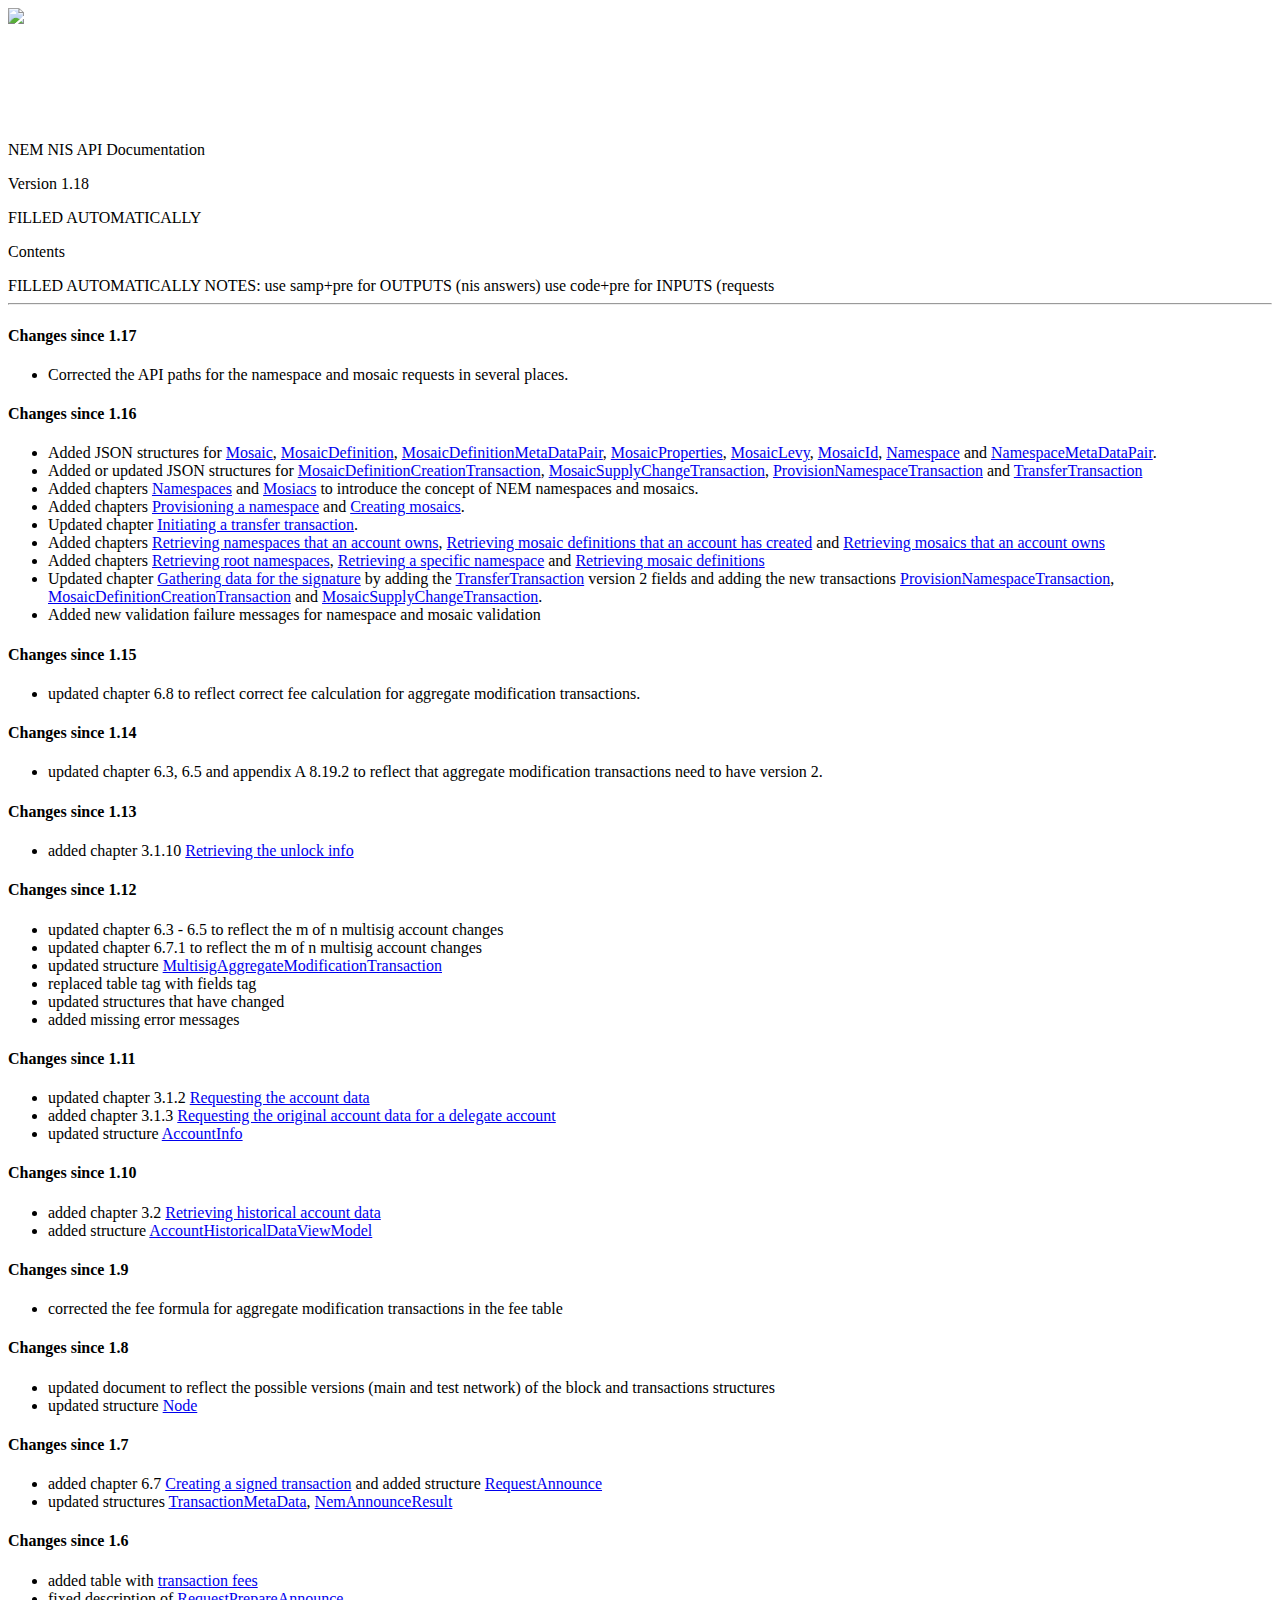
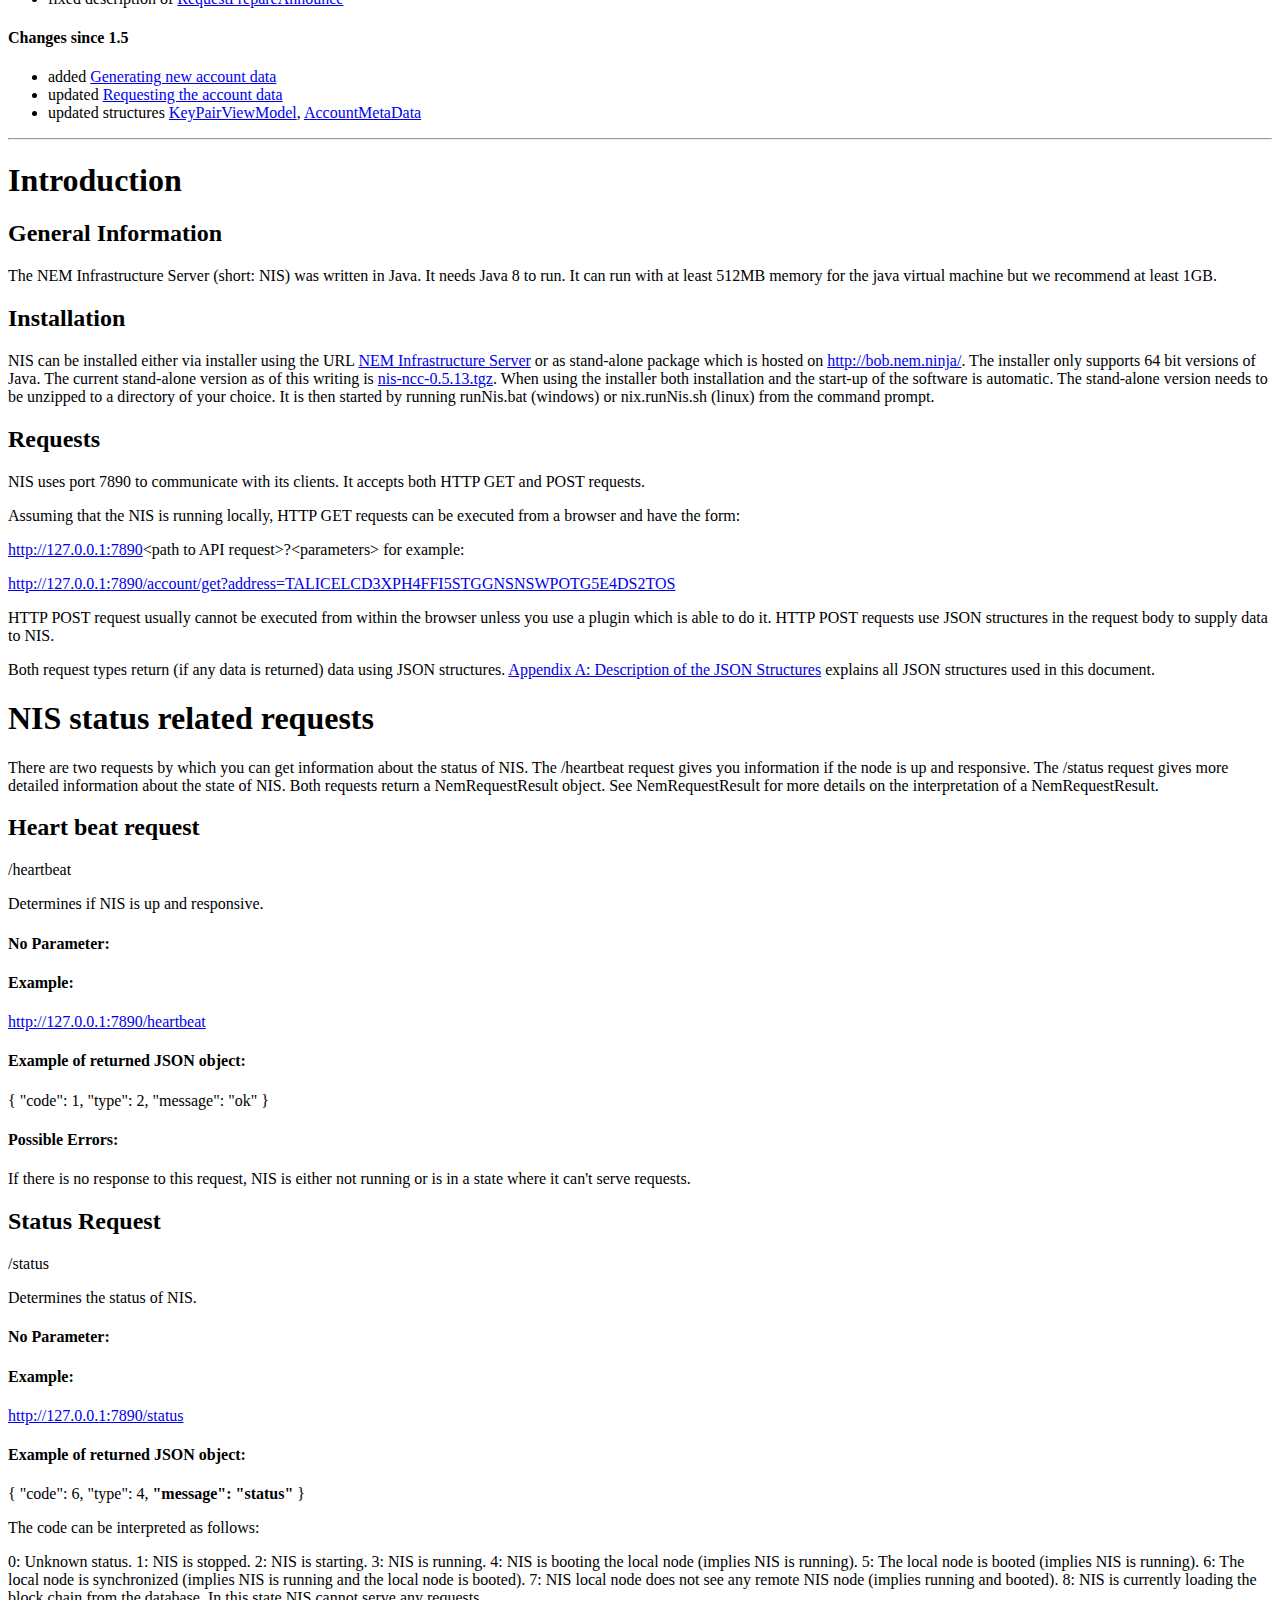
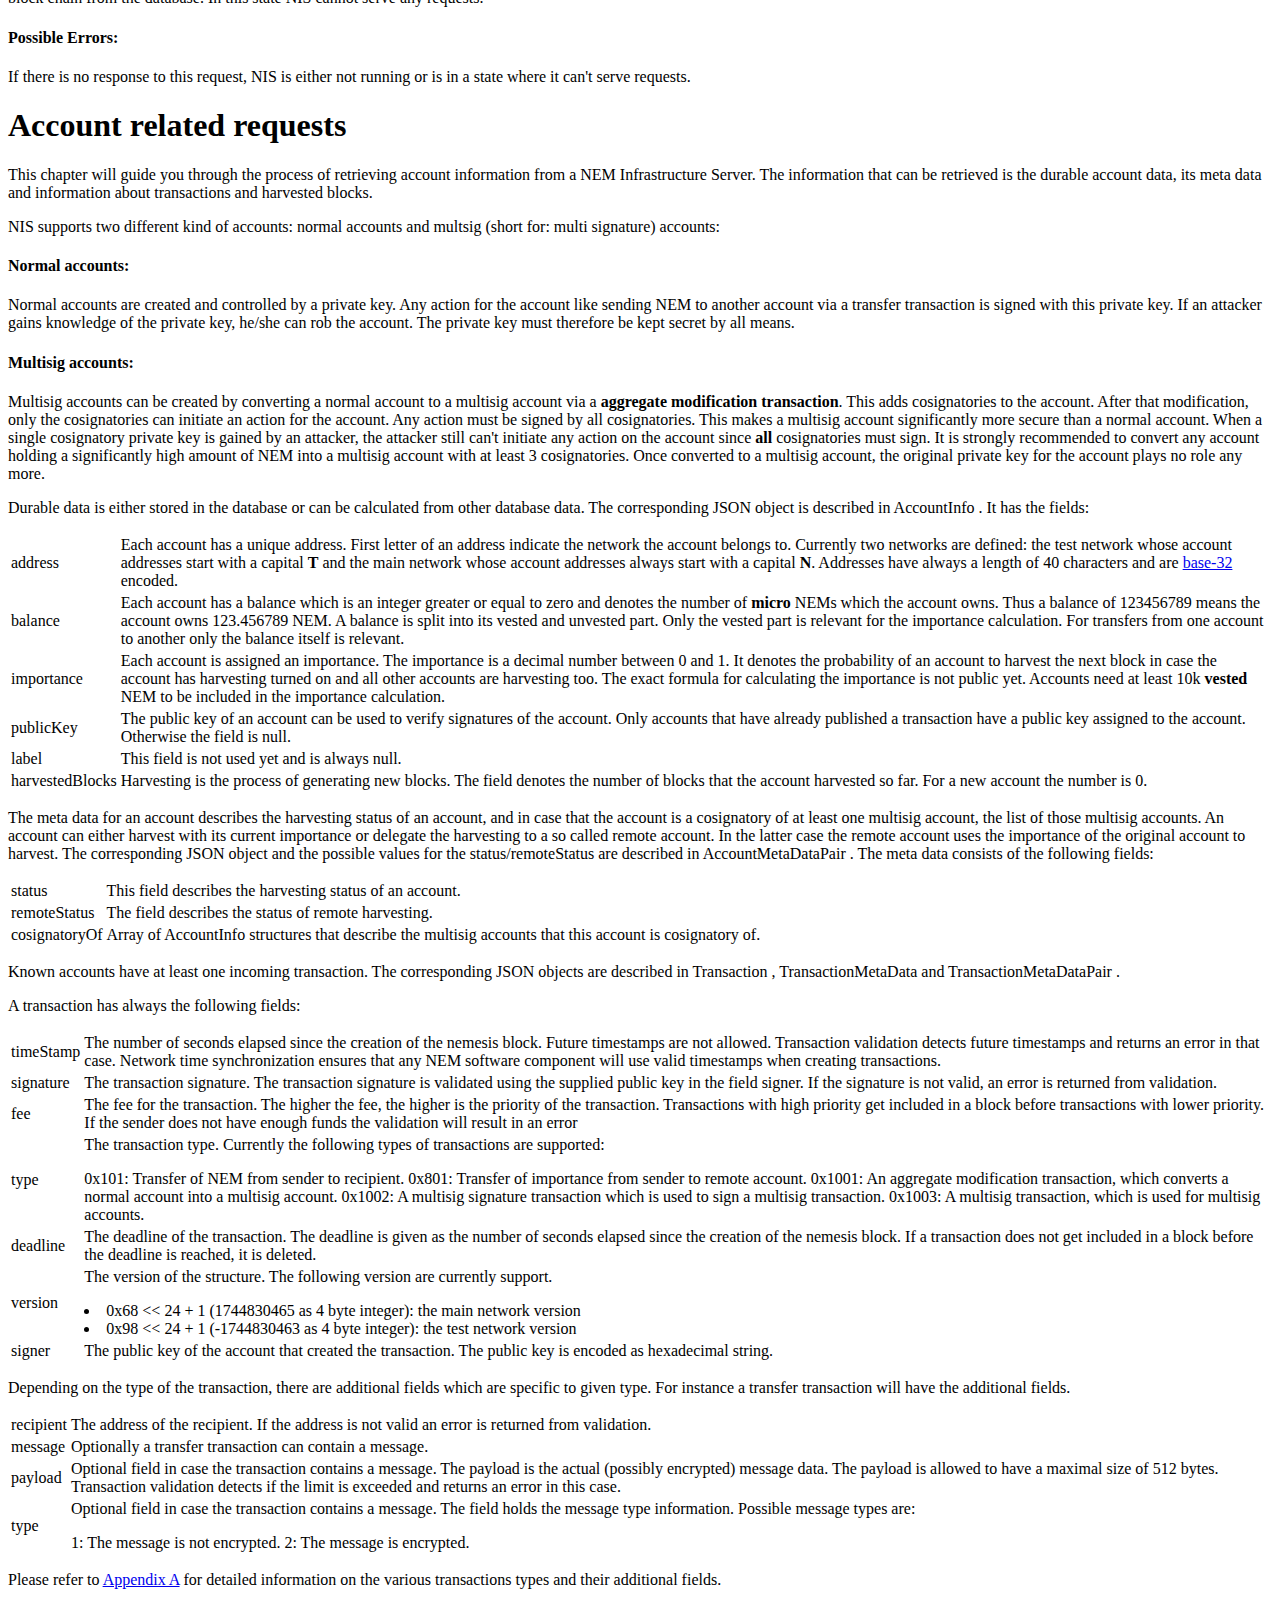
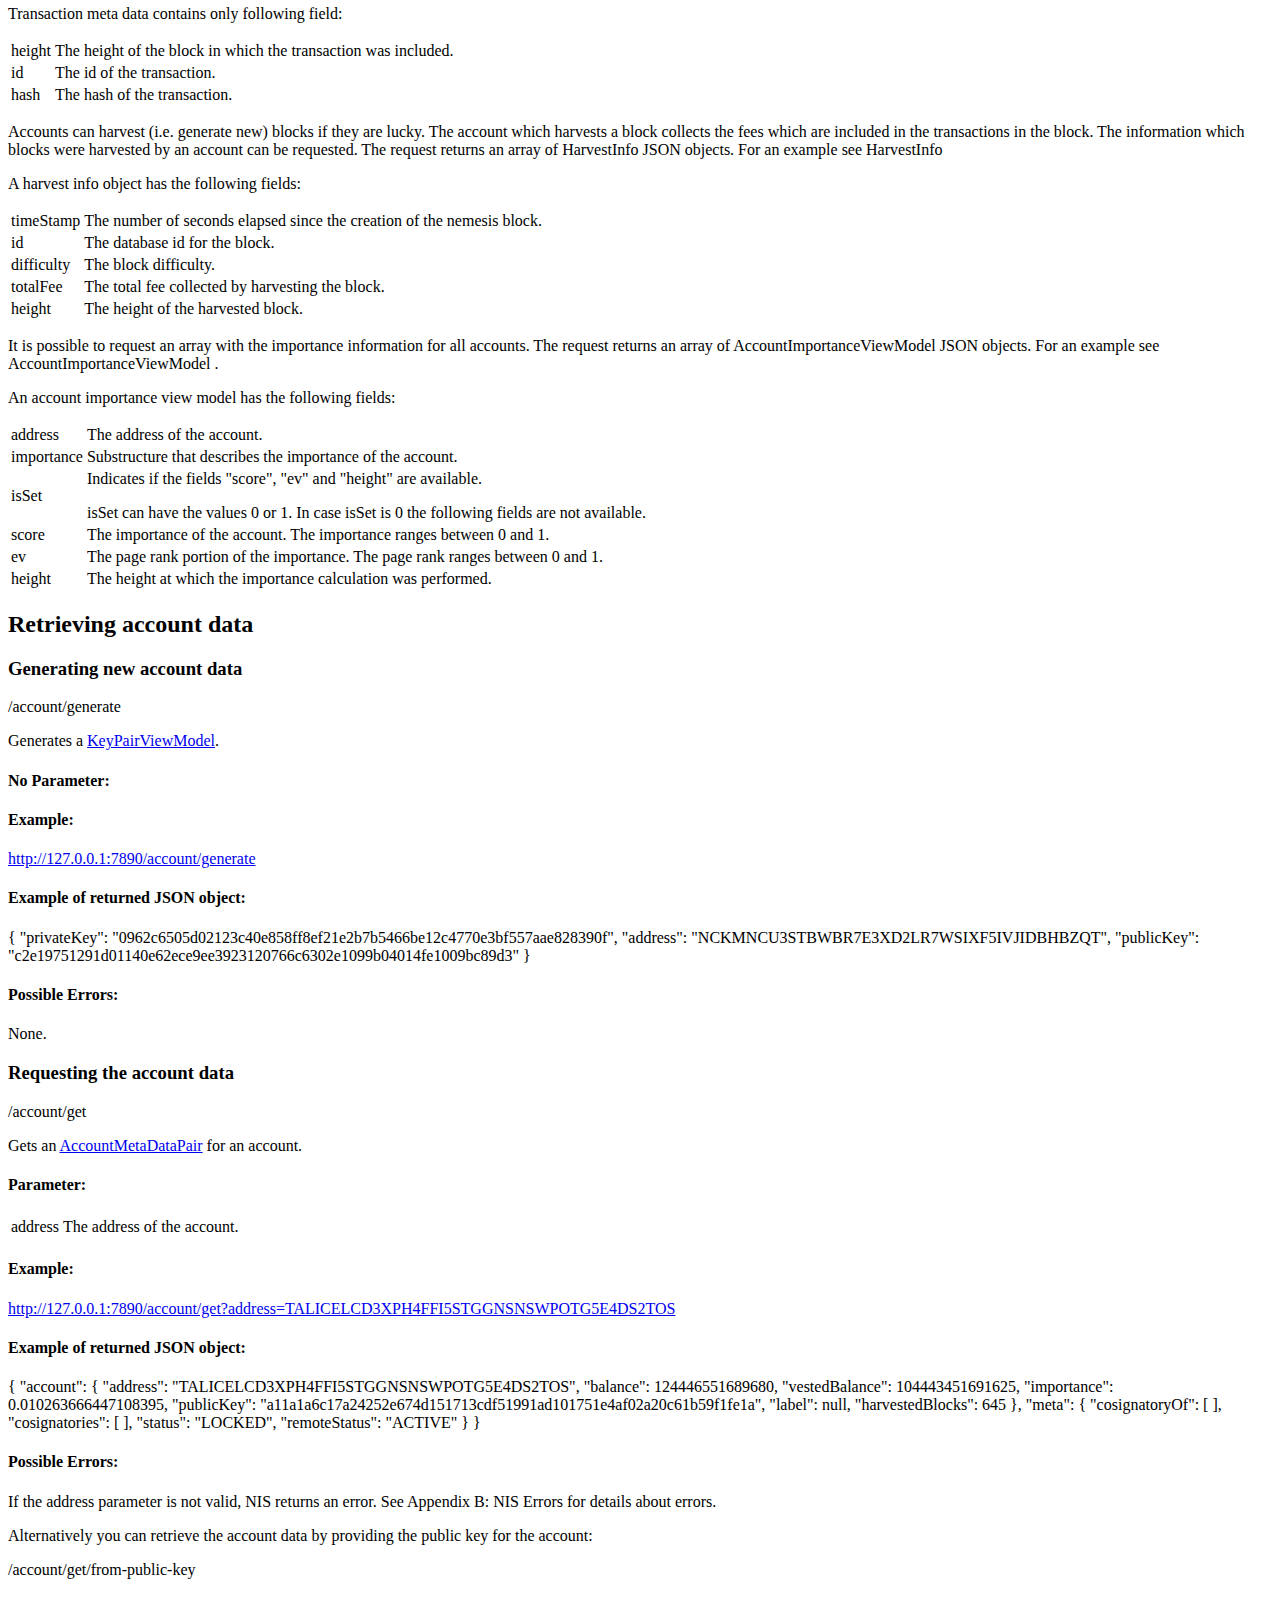
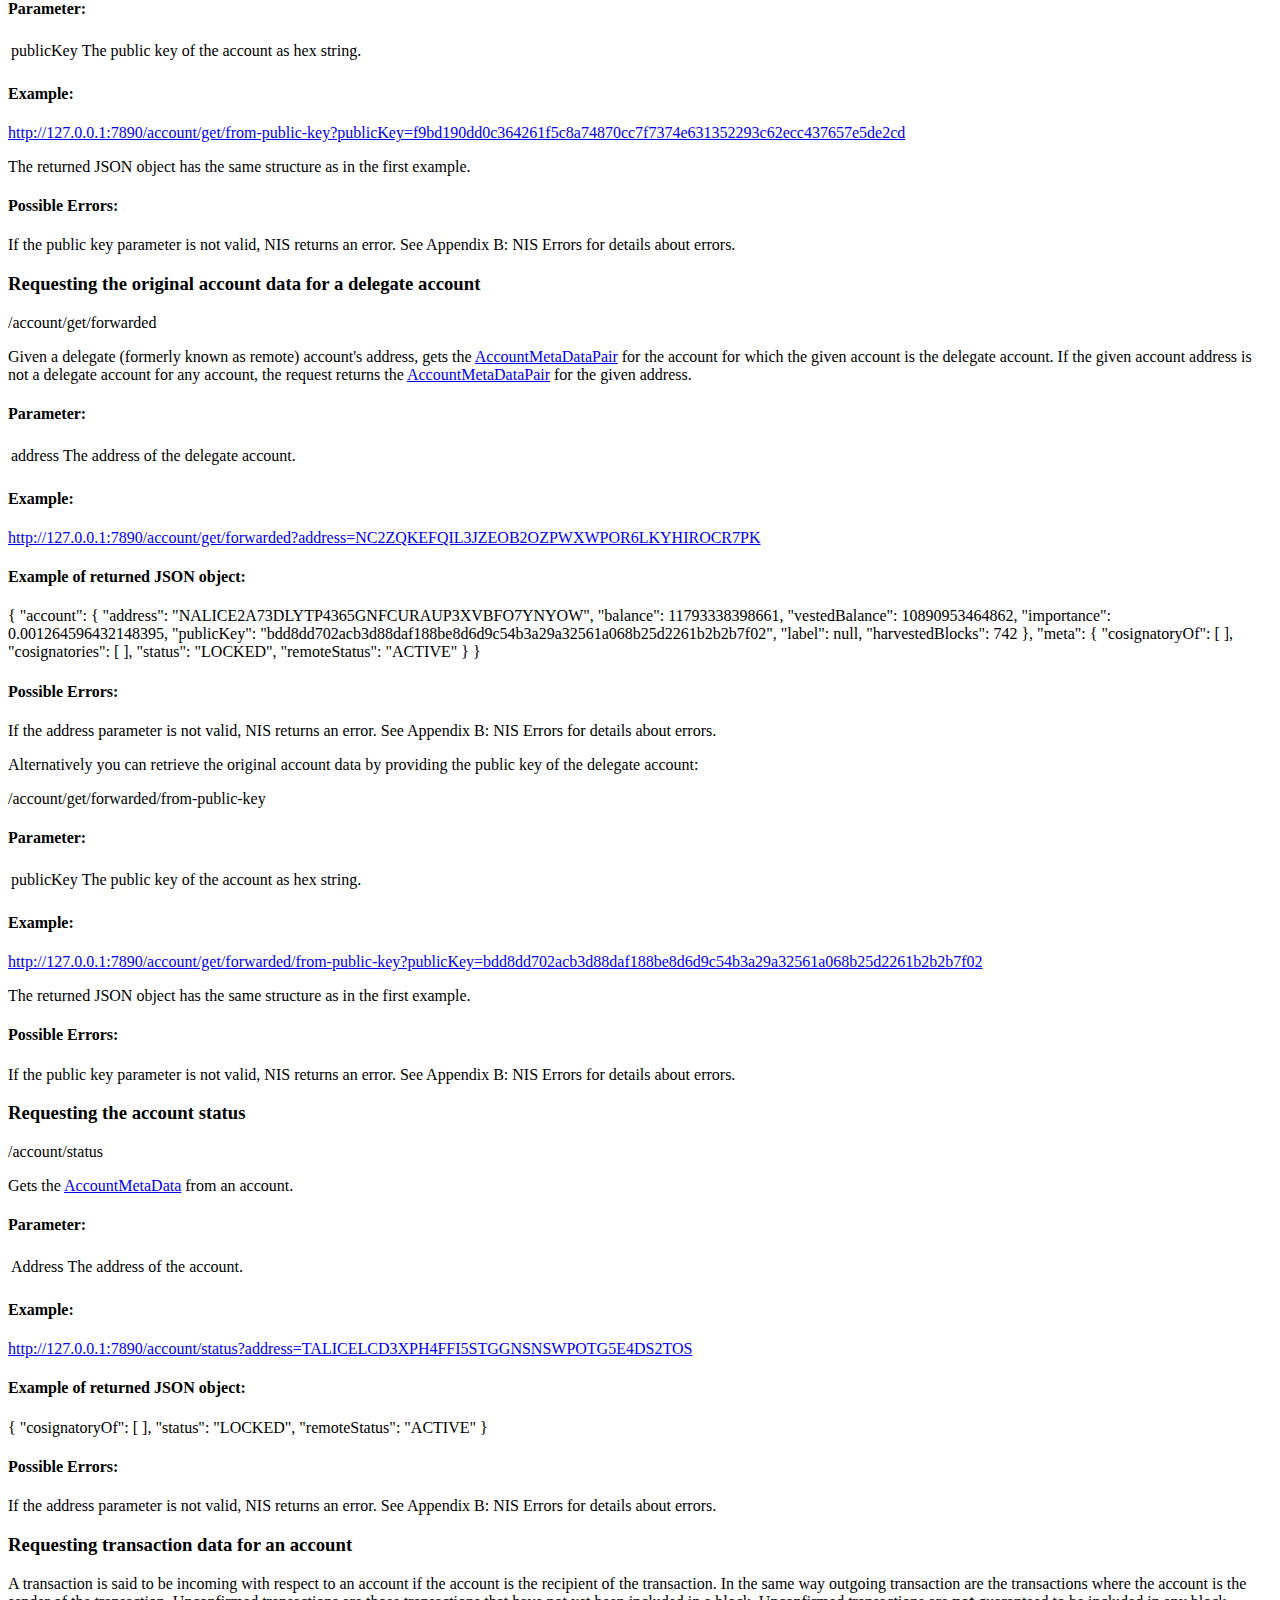
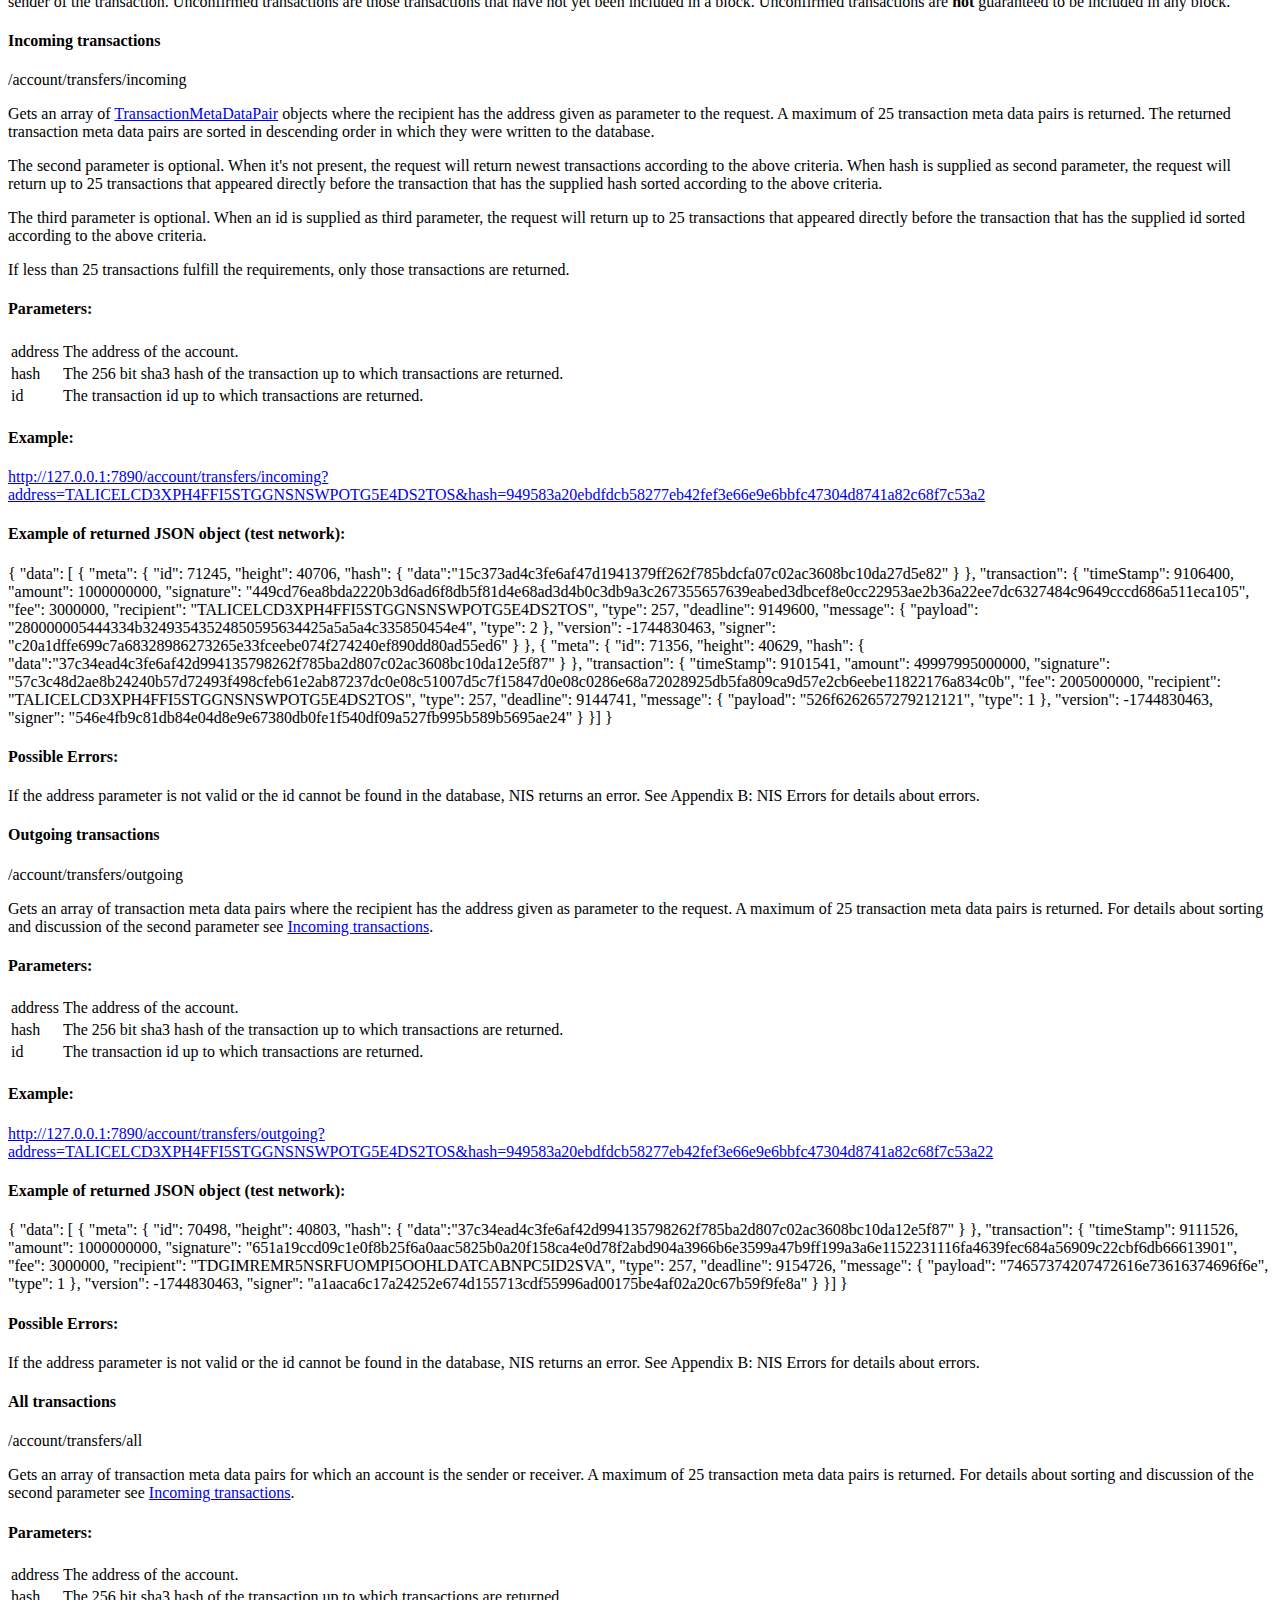
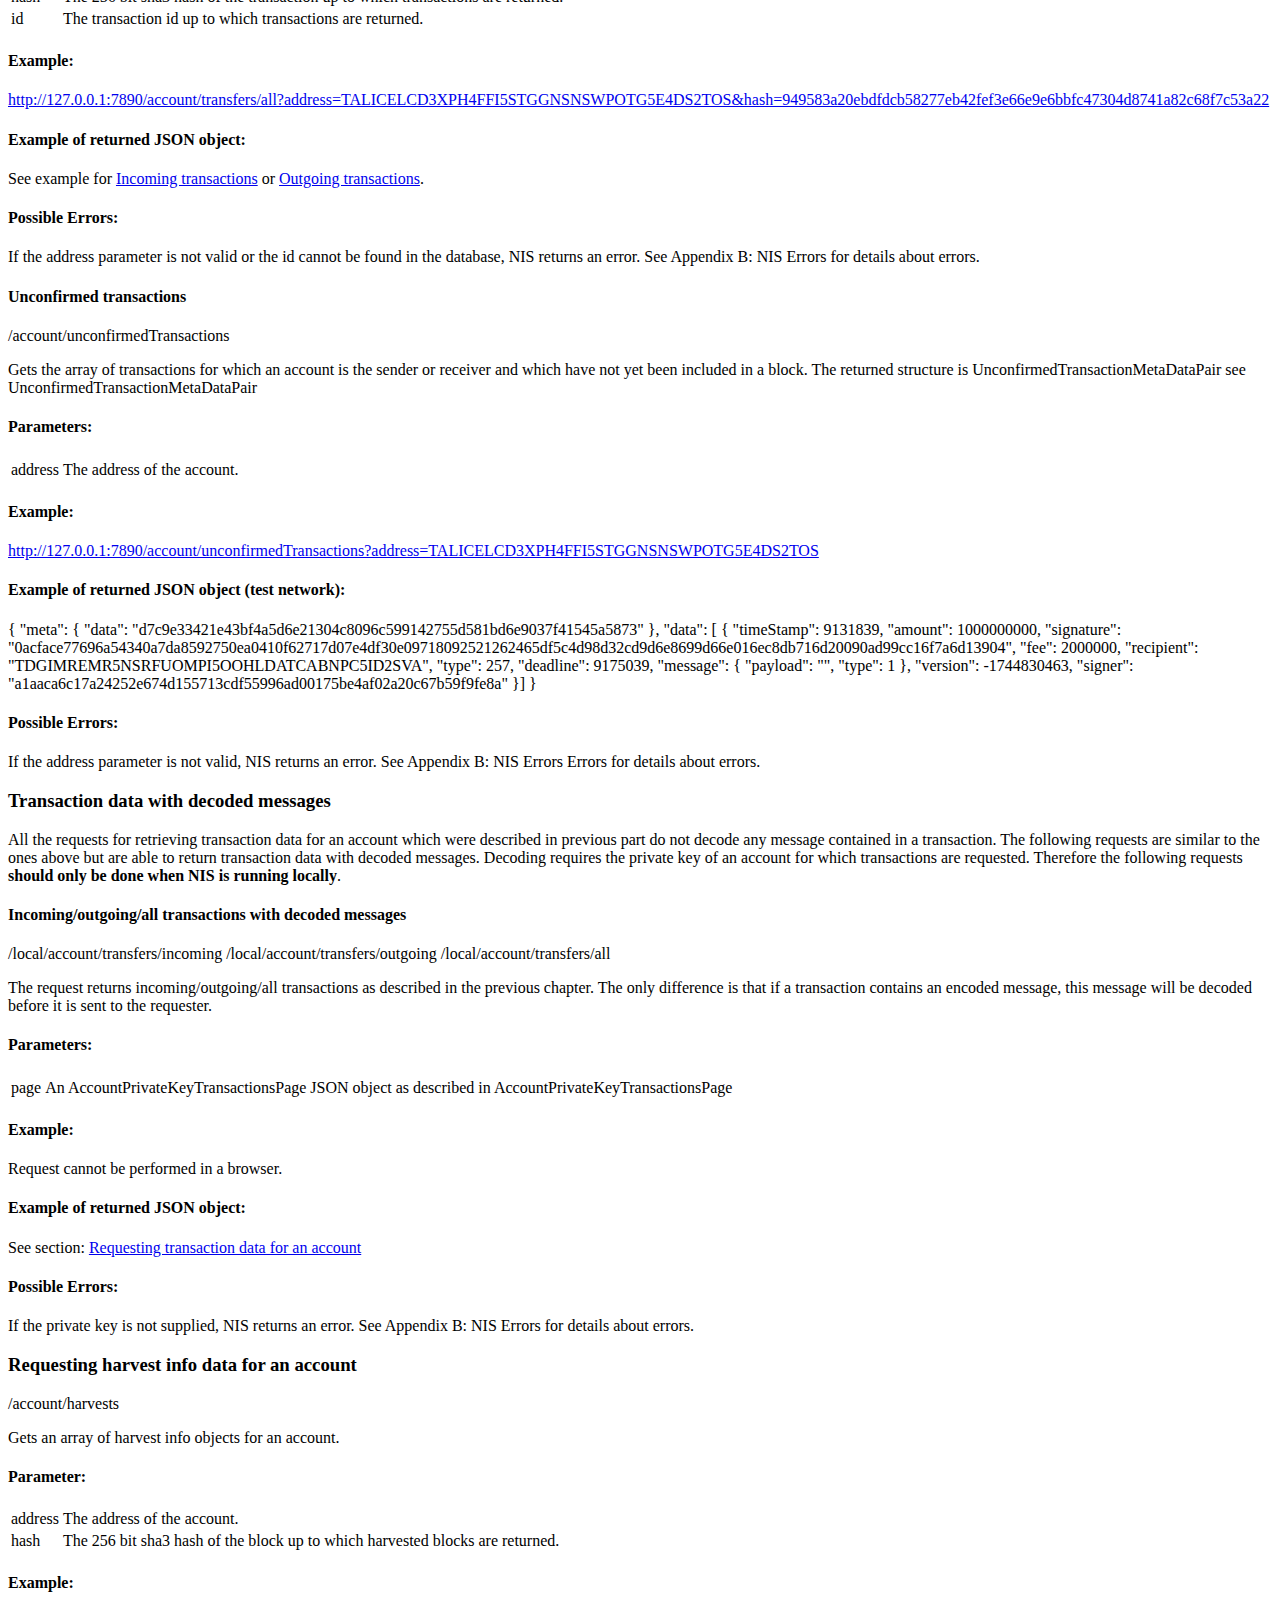
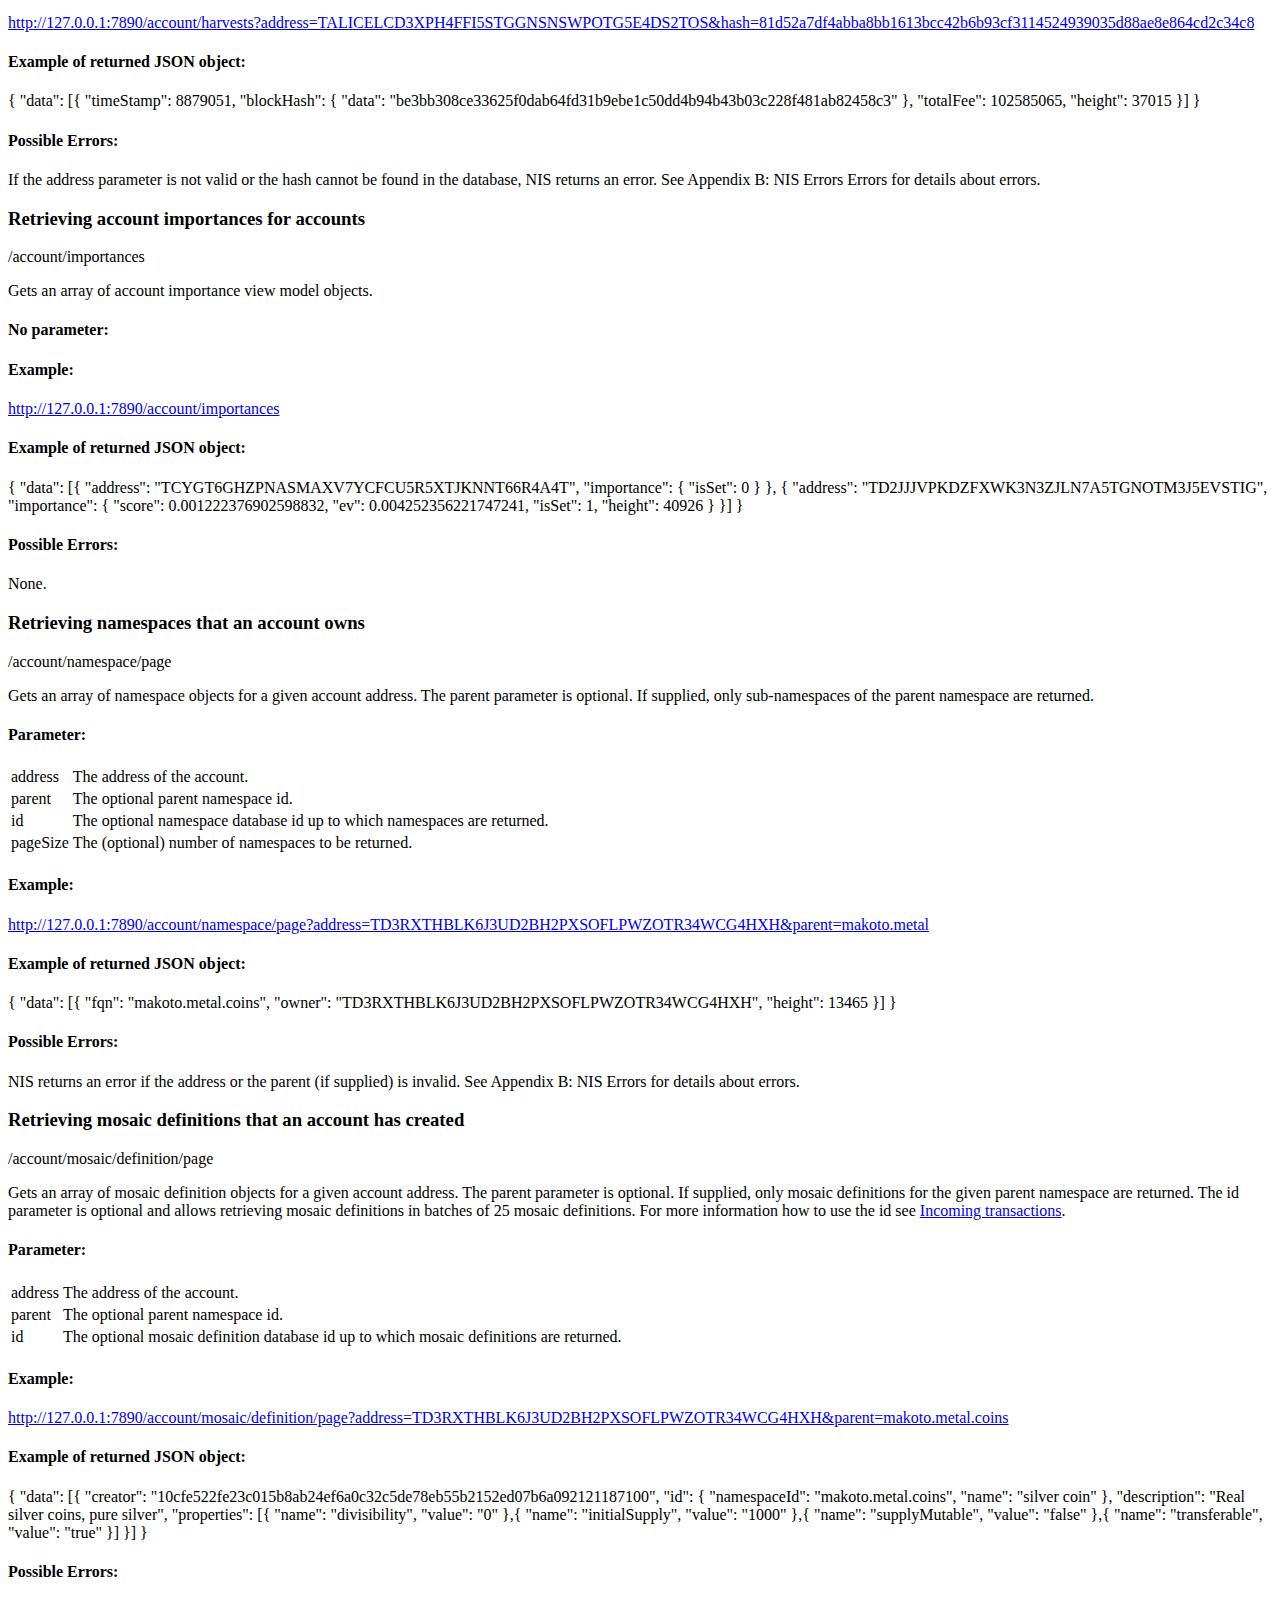
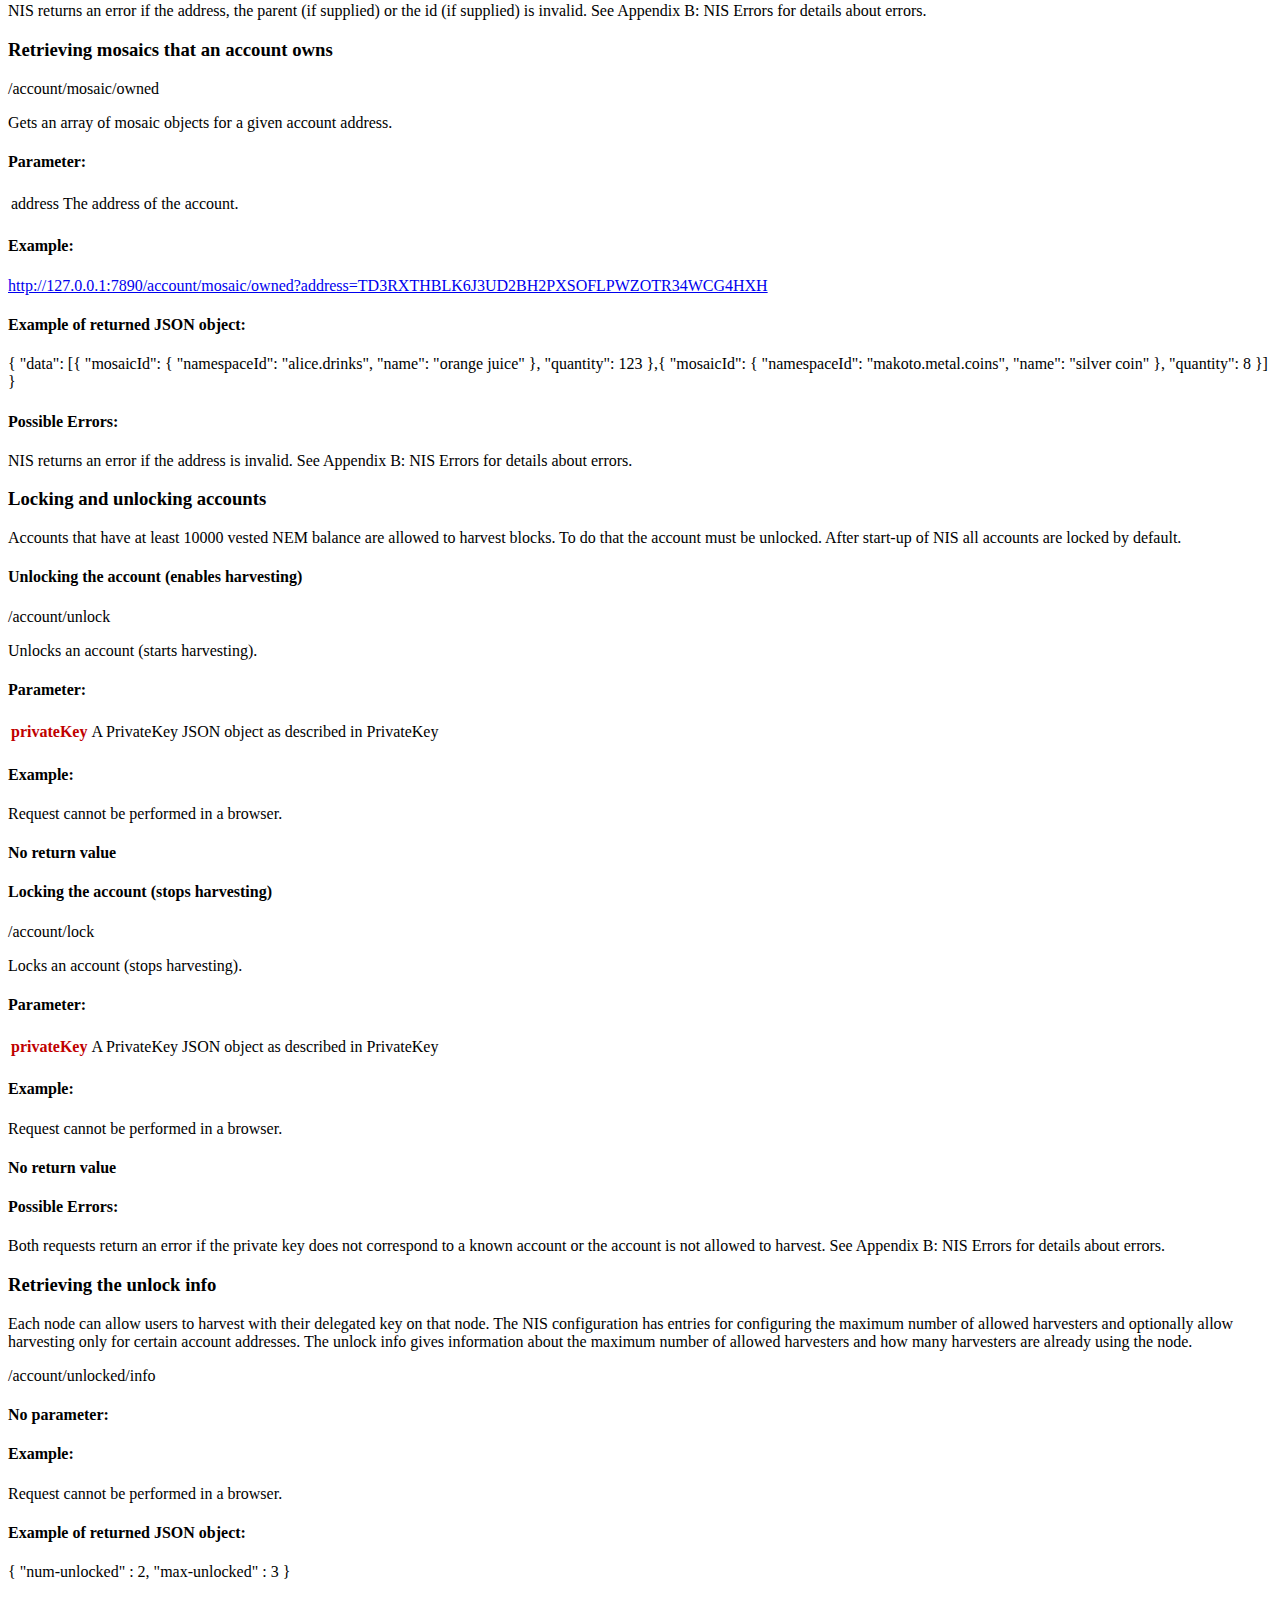
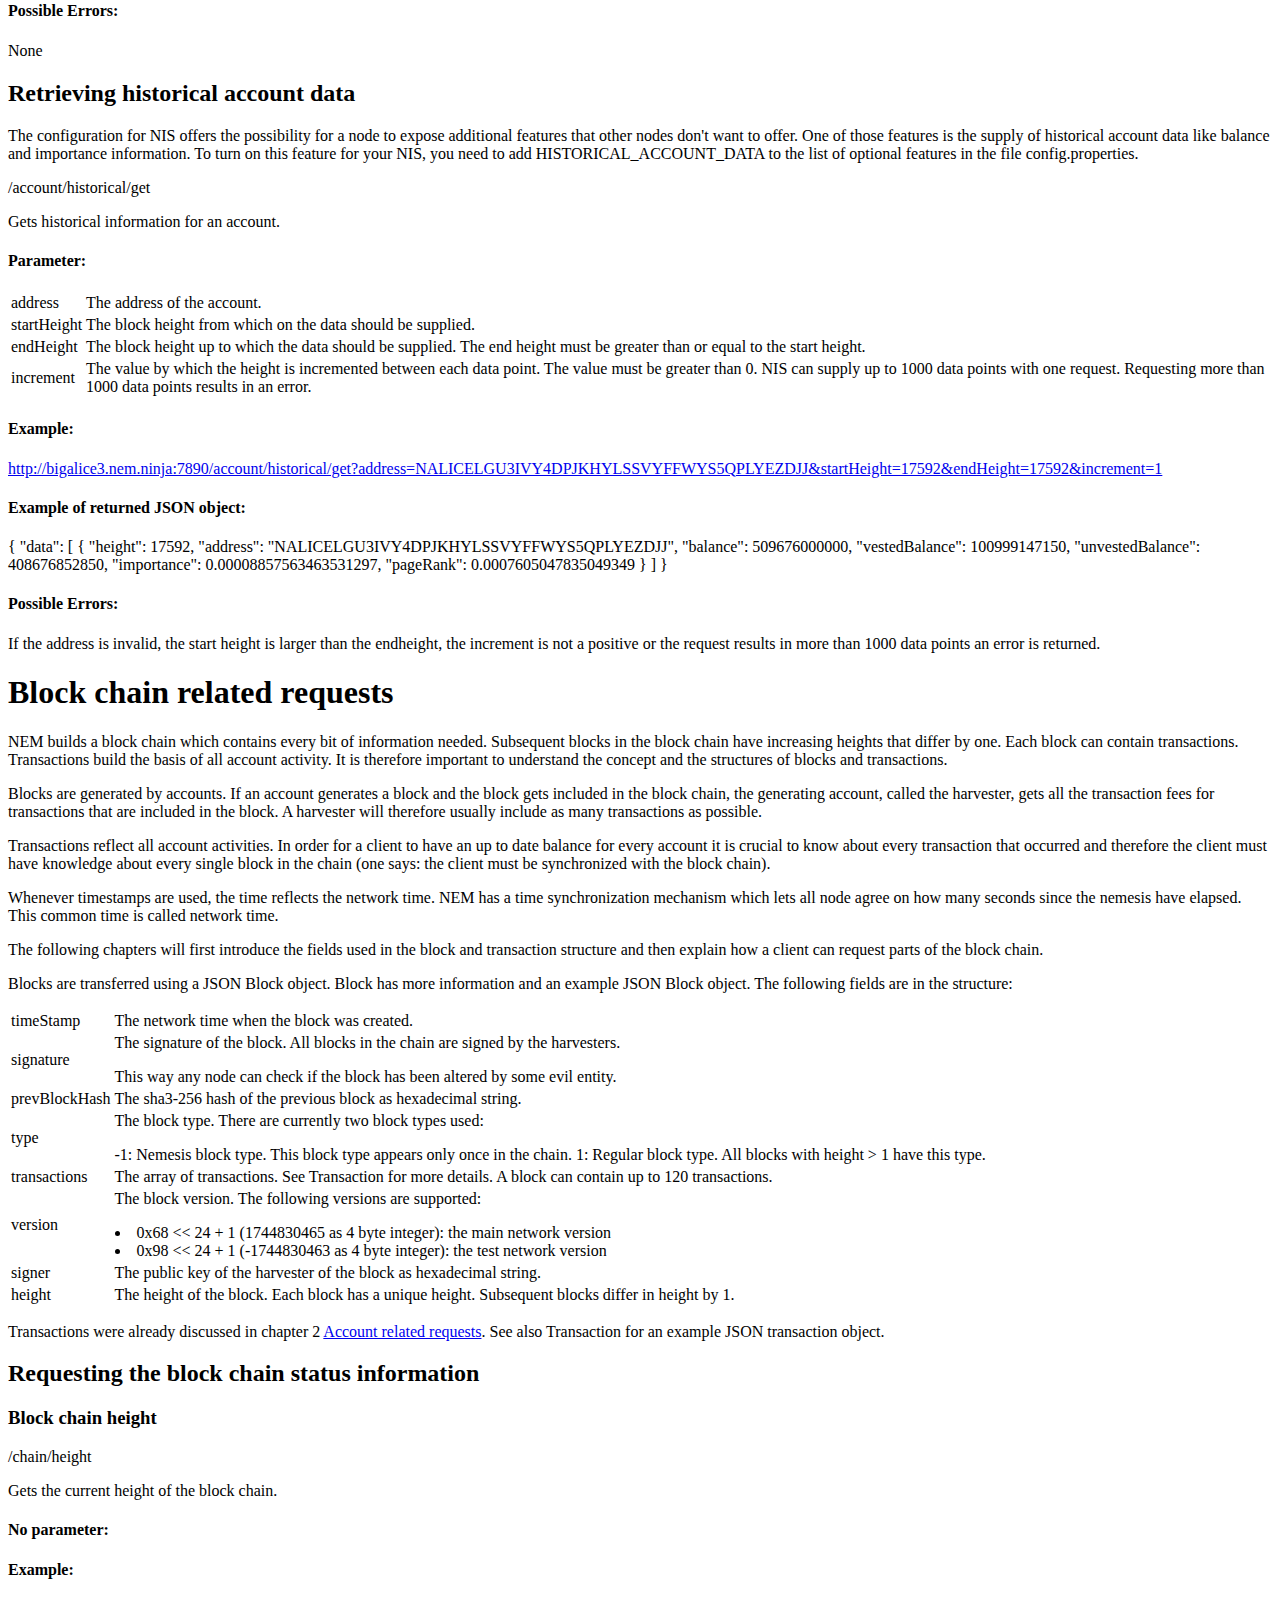
==== commit b7370905: "fix MosaicLevy field name." ====
--- a/NisApi.src.html
+++ b/NisApi.src.html
@@ -1,4 +1,4 @@
-﻿<!--suppress HtmlUnknownTag -->
+<!--suppress HtmlUnknownTag -->
 <html>
 
 <head>
@@ -11,11 +11,11 @@
 
 <div class=document>
 
-    <p class=NemTitle><img src="logo.png"></p>
+    <p class=NemTitle style='margin-bottom:88.0pt;'><img src="image002.png"></p>
 
     <p class=NemTitleText>NEM NIS API Documentation</p>
 
-    <p class=NemSubtitle>Version 1.21</p>
+    <p class=NemSubtitle>Version 1.18</p>
 
     <p class=NemSubtitle>
         <time>FILLED AUTOMATICALLY</time>
@@ -35,18 +35,6 @@
 
     <hr/>
     <div>
-        <h4>Changes since 1.20</h4>
-		<ul>
-            <li>Updated the fees to reflect the second fee fork.</li>
-		</ul>
-        <h4>Changes since 1.19</h4>
-        <ul>
-            <li>Fixed descriptions of namespace and mosaic transactions. Message payload size.</li>
-        </ul>
-        <h4>Changes since 1.18</h4>
-        <ul>
-            <li>Updated the fee table.</li>
-        </ul>
         <h4>Changes since 1.17</h4>
         <ul>
             <li>Corrected the API paths for the namespace and mosaic requests in several places.</li>
@@ -494,7 +482,6 @@
             <td>
                 <p>The version of the structure. The following version are currently support.</p>
                 <li>0x68 &lt;&lt; 24 + 1 (1744830465 as 4 byte integer): the main network version</li>
-                <li>0x60 &lt;&lt; 24 + 1 (1610612737 as 4 byte integer): the mijin network version</li>
                 <li>0x98 &lt;&lt; 24 + 1 (-1744830463 as 4 byte integer): the test network version</li>
             </td>
         </tr>
@@ -537,7 +524,7 @@
             <td>
                 <p>Optional field in case the transaction contains a message. The
                     payload is the actual (possibly encrypted) message data. The payload is
-                    allowed to have a maximal size of 1024 bytes. Transaction validation detects
+                    allowed to have a maximal size of 512 bytes. Transaction validation detects
                     if the limit is exceeded and returns an error in this case.</p>
             </td>
         </tr>
@@ -1540,9 +1527,9 @@
     <resp>
 {
         "data": [{
-                "fqn": "makoto.metal.coins",
-                "owner": "TD3RXTHBLK6J3UD2BH2PXSOFLPWZOTR34WCG4HXH",
-                "height": 13465
+        "fqn": "makoto.metal.coins",
+        "owner": "TD3RXTHBLK6J3UD2BH2PXSOFLPWZOTR34WCG4HXH",
+        "height": 13465
         }]
 }
     </resp>
@@ -1979,7 +1966,6 @@
             <td>
                 <p>The block version. The following versions are supported:</p>
                 <li>0x68 &lt;&lt; 24 + 1 (1744830465 as 4 byte integer): the main network version</li>
-                <li>0x60 &lt;&lt; 24 + 1 (1610612737 as 4 byte integer): the mijin network version</li>
                 <li>0x98 &lt;&lt; 24 + 1 (-1744830463 as 4 byte integer): the test network version</li>
             </td>
         </tr>
@@ -2112,6 +2098,64 @@
     <p>NIS can supply either individual blocks
         identified by block height or block hash or can supply up to 10 blocks
         beginning at a certain height.</p>
+
+    <!-- ---- ---- ---- ---- ---- ---- ---- ---- ---- ---- ---- ---- ---- ---- ---- -->
+    <h3>Getting a block with a given hash</h3>
+
+    <api get>/block/get</api>
+
+
+    <desc>
+        <p class=NemNoSpacing>Gets a block from the chain that has a
+            given hash.</p>
+    </desc>
+
+    <h4>Parameter:</h4>
+
+    <table class=NemTableGrid>
+        <tr>
+            <td>
+                <p class=JSON>blockHash </p>
+            </td>
+            <td>
+                <p class=NemNoSpacing>The 256 bit sha3 hash of the block.
+                    The hash must be supplied as hexadecimal string.</p>
+            </td>
+        </tr>
+    </table>
+
+    <h4>Example:</h4>
+
+    <p><a href="http://127.0.0.1:7890/block/get?blockHash=58efa578aea719b644e8d7c731852bb26d8505257e03a897c8102e8c894a99d6">http://127.0.0.1:7890/block/get?blockHash=58efa578aea719b644e8d7c731852bb26d8505257e03a897c8102e8c894a99d6</a>
+    </p>
+
+    <h4>Example of returned JSON object (main network):</h4>
+
+    <resp>
+{
+       "timeStamp": 9232942,
+       "signature": "005f91b8908fc173a428ff8e8c4a0ee0d69e4004aed0d08f27690b6b6672ef74ccc6b89695bed5f29b0f4a812cb84bfa459f52a4e14a11e574793969f0e1a30f",
+       "prevBlockHash": {
+              "data": "f721e563b4431594c5af6f6be0a913f47f0aca6c3b8ee6a703bfe175ee54babf"
+       },
+       "type": 1,
+       "transactions": [
+       ],
+       "version": 1744830465,
+       "signer": "78e121cc1cf63424651ec64251e78efda81386c9f5e9eb4cb08b2a2192c9dce5",
+       "height": 42803
+}
+    </resp>
+
+    <h4>Possible Errors:</h4>
+
+    <p class=NemNoSpacing>If the block hash is not found in the
+        database, NIS will return a JSON error object. See
+        <appa>Error object</appa>
+        or more information of the error object and
+        <alnk>Appendix B: NIS Errors</alnk>
+        for the error message.
+    </p>
 
     <!-- ---- ---- ---- ---- ---- ---- ---- ---- ---- ---- ---- ---- ---- ---- ---- -->
     <h3>Getting a block with a given height</h3>
@@ -2836,8 +2880,8 @@
     <li>NAMESPACEWH4MKFMBCVFERDPOOP4FK7MTBXDPZZA in the main net and</li>
     <li>TAMESPACEWH4MKFMBCVFERDPOOP4FK7MTDJEYP35 in the test net.</li>
     The fee for renting a namespace for one year is
-    <li>100 XEM for a root namespace and</li>
-    <li>10 XEM for a sub-namespace.</li>
+    <li>50000 XEM for a root namespace and</li>
+    <li>5000 XEM for a sub-namespace.</li>
     </p>
 
     <p>
@@ -3029,7 +3073,7 @@
         fee. This fee is paid to the so called creation fee sink which is a special account with address
     <li>NBMOSAICOD4F54EE5CDMR23CCBGOAM2XSIUX6TRS in the main net and</li>
     <li>TBMOSAICOD4F54EE5CDMR23CCBGOAM2XSJBR5OLC in the test net.</li>
-    The fee for creating a mosaic definition is 10 XEM.
+    The fee for creating a mosaic definition is 50000 XEM.
     </p>
 
     <p>There is one predefined mosaic which represents the XEM coin. The data for this XEM mosaic is:
@@ -3315,8 +3359,7 @@
     <h3>Version 2 transfer transactions</h3>
 
     <p>With transfer transactions version 2 you can just transfer messages and XEM as described in the previous chapter, the only difference
-        being the field version which should have the value -1744830462 = 0x98000002 for testnet, 1744830466 = 0x68000002 for mainnet
-        or 1610612738 = 0x60000002 for mijin network. </p>
+        being the field version which should have the value -1744830462 = 0x98000002 for testnet or 1744830466 = 0x68000002 for mainnet. </p>
 
     <p>However, version 2 transfer transaction are more powerful as they let you transfer mosaics too.<br>
         Suppose you already have created a mosaic with id 'makoto.metals.silver * coin' with a divisibility of 0 and you want bundle the transfer
@@ -3698,13 +3741,13 @@
             "transaction":
             {
                 "timeStamp": 9111526,
-                "fee": 150000,
+                "fee": 108000000,
                 "type": 8193,
                 "deadline": 9154726,
                 "version": -1744830463,
                 "signer": "d99e88c90da71a4b0d848454e59e296c9ef7a8f018f3eaa3a198dc460b6621a4",
                 "rentalFeeSink": "3e82e1c1e4a75adaa3cba8c101c3cd31d9817a2eb966eb3b511fb2ed45b8e262",
-                "rentalFee": 100000000,
+                "rentalFee": 50000000000,
                 "newPart": "alice",
                 "parent": null
             },
@@ -3734,13 +3777,13 @@
          "transaction":
          {
              "timeStamp": 9111526,
-             "fee": 150000,
+             "fee": 108000000,
              "type": 8193,
              "deadline": 9154726,
              "version": -1744830463,
              "signer": "d99e88c90da71a4b0d848454e59e296c9ef7a8f018f3eaa3a198dc460b6621a4",
              "rentalFeeSink": "3e82e1c1e4a75adaa3cba8c101c3cd31d9817a2eb966eb3b511fb2ed45b8e262",
-             "rentalFee": 10000000,
+             "rentalFee": 5000000000,
              "newPart": "vouchers",
              "parent": "alice"
          },
@@ -3749,7 +3792,7 @@
          </code></pre>
 
     <p>This time the parent is set to the parent namespace, in this case the root namespace 'alice'. The rental fee for a sub-namespace
-        is 10 XEM. Be sure to wait until you own the root namespace or NIS will respond with
+        is 10% of the fee for a root namespace, i.e. 5000 XEM. Be sure to wait until you own the root namespace or NIS will respond with
         an error message. Once the transaction is included in a block, you own the sub-namespace 'alice.vouchers' as long as the root namespace 'alice'
         does not expire.</p>
 
@@ -3775,12 +3818,12 @@
         "transaction":
         {
             "timeStamp": 9111526,
-            "fee": 150000,
+            "fee": 108000000,
             "type": 16385,
             "deadline": 9154726,
             "version": -1744830463,
             "signer": "cbda3edb771d42801a5c6ce0725f9374efade19a8933d6ac22ccfa50c777d0f9",
-            "creationFee": 10000000,
+            "creationFee": 50000000000,
             "creationFeeSink": "53e140b5947f104cabc2d6fe8baedbc30ef9a0609c717d9613de593ec2a266d3",
             "mosaicDefinition": {
                 "creator": "cbda3edb771d42801a5c6ce0725f9374efade19a8933d6ac22ccfa50c777d0f9",
@@ -3853,7 +3896,7 @@
     <li>Properties and the levy data can <b>only</b> be changed if the creator owns every single mosaic of that type. This is necessary to prevent
         the creator from secretly introducing a levy or inflating the mosaic by increasing the supply.
     </li>
-    Keep in mind that renewing the mosaic definition costs you 10 XEM again, so it is worthwhile to double check the data before issuing the
+    Keep in mind that renewing the mosaic definition costs you 50000 XEM again, so it is worthwhile to double check the data before issuing the
     transaction.
     </p>
 
@@ -3869,7 +3912,7 @@
         "transaction":
         {
             "timeStamp": 9111526,
-            "fee": 150000,
+            "fee": 108000000,
             "type": 16386,
             "deadline": 9154726,
             "version": -1744830463,
@@ -3943,7 +3986,6 @@
                 mosaic supply change transactions the version must be
             </p>
             <li>0x68 &lt;&lt; 24 + 1 (main network)</li>
-            <li>0x60 &lt;&lt; 24 + 1 (mijin network)</li>
             <li>0x98 &lt;&lt; 24 + 1 (test network)</li>
             <b>Example (main network):</b> 0x01, 0x00, 0x00, 0x68
             <p></p>
@@ -3952,7 +3994,6 @@
                 For transfer transactions and multisig aggregate modification transactions the version must be
             </p>
             <li>0x68 &lt;&lt; 24 + 2 (main network)</li>
-            <li>0x60 &lt;&lt; 24 + 2 (mijin network)</li>
             <li>0x98 &lt;&lt; 24 + 2 (test network)</li>
             <b>Example (main network):</b> 0x02, 0x00, 0x00, 0x68
         </ul>
@@ -4214,24 +4255,23 @@
 
     <h4colored>Provision namespace transaction part</h4colored>
     <li>
-        <b>Length of rental fee sink's Encoded Address (always 40):</b> 4 bytes (integer).
-        <ul>          
-            <b>Always:</b> 0x28, 0x00, 0x00, 0x00           
-        </ul>
-    </li>
-    <li>
-        <b>Address bytes of rental fee sink:</b> 40 bytes.
-        <ul>
-            <b>Network dependant sink address (i.e. TAMESPACEWH4MKFMBCVFERDPOOP4FK7MTDJEYP35):</b>
-                0x54, 0x41, 0x4d, 0x45, 0x53, 0x50, 0x41, 0x43, 0x45, 0x57, 0x48, 0x34, 0x4d, 0x4b, 0x46, 0x4d, 0x42, 0x43, 0x56, 0x46,
-                0x45, 0x52, 0x44, 0x50, 0x4f, 0x4f, 0x50, 0x34, 0x46, 0x4b, 0x37, 0x4d, 0x54, 0x44, 0x4a, 0x45, 0x59, 0x50, 0x33, 0x35
-        </ul>
-    </li>
-    <li>
-		<b>Rental fee (Root always: 100<span></span>000000, Sub always: 10<span></span>000000) for namespace:</b> 8 bytes (long).
-       	<ul>
-            <li><b>Root always:</b> 0x00, 0xe1, 0xf5, 0x05, 0x00, 0x00, 0x00, 0x00</li>
-            <li><b>Sub always:</b> 0x80, 0x96, 0x98, 0x00, 0x00, 0x00, 0x00, 0x00</li>
+        <b>Length of rental fee sink's public key byte array (always 32):</b> 4 bytes (integer).
+        <ul>
+            <b>Always:</b> 0x20, 0x00, 0x00, 0x00
+        </ul>
+    </li>
+    <li>
+        <b>Public key bytes of rental fee sink:</b> 32 bytes.
+        <ul>
+            <b>Always:</b> 0x3e, 0x82, 0xe1, 0xc1, 0xe4, 0xa7, 0x5a, 0xda, 0xa3, 0xcb,
+            0xa8, 0xc1, 0x01, 0xc3, 0xcd, 0x31, 0xd9, 0x81, 0x7a, 0x2e, 0xb9, 0x66, 0xeb,
+            0x3b, 0x51, 0x1f, 0xb2, 0xed, 0x45, 0xb8, 0xe2, 0x62
+        </ul>
+    </li>
+    <li>
+        <b>Fental fee (always 50000000000):</b> 8 bytes (long).
+        <ul>
+            <b>Always:</b> 0x00, 0x74, 0x3b, 0xa4, 0x0b, 0x00, 0x00, 0x00
         </ul>
     </li>
     <li>
@@ -4521,23 +4561,23 @@
     </li>
     <p>The levy structure ends here.</p>
     <li>
-        <b>Length of creation fee sink's encoded address byte array (always 40):</b> 4 bytes (integer).
-        <ul>
-            <b>Always:</b> 0x28, 0x00, 0x00, 0x00
-        </ul>
-    </li>
-    <li>
-        <b>Address key bytes of creation fee sink:</b> 40 bytes.
-        <ul>
-            <b>Network dependant sink address (i.e. TBMOSAICOD4F54EE5CDMR23CCBGOAM2XSJBR5OLC):</b>
-                0x54, 0x42, 0x4d, 0x4f, 0x53, 0x41, 0x49, 0x43, 0x4f, 0x44, 0x34, 0x46, 0x35, 0x34, 0x45, 0x45, 0x35, 0x43, 0x44, 0x4d,
-                0x52, 0x32, 0x33, 0x43, 0x43, 0x42, 0x47, 0x4f, 0x41, 0x4d, 0x32, 0x58, 0x53, 0x4a, 0x42, 0x52, 0x35, 0x4f, 0x4c, 0x43
+        <b>Length of creation fee sink's public key byte array (always 32):</b> 4 bytes (integer).
+        <ul>
+            <b>Always:</b> 0x20, 0x00, 0x00, 0x00
+        </ul>
+    </li>
+    <li>
+        <b>Public key bytes of creation fee sink:</b> 32 bytes.
+        <ul>
+            <b>Always:</b> 0x53, 0xe1, 0x40, 0xb5, 0x94, 0x7f, 0x10, 0x4c, 0xab, 0xc2, 0xd6, 0xfe, 0x8b,
+            0xae, 0xdb, 0xc3, 0x0e, 0xf9, 0xa0, 0x60, 0x9c, 0x71, 0x7d, 0x96, 0x13,
+            0xde, 0x59, 0x3e, 0xc2, 0xa2, 0x66, 0xd3
         </ul>
     </li>
     <li>
         <b>Fee quantity:</b> 8 bytes (long).
         <ul>
-            <b>Always: (5000000000)</b> 0x00, 0xf2, 0x05, 0x2a, 0x01, 0x00, 0x00, 0x00
+            <b>Always: (50000000000)</b> 0x00, 0x74, 0x3b, 0xa4, 0x0b, 0x00, 0x00, 0x00
         </ul>
     </li>
 
@@ -4689,61 +4729,50 @@
                 <p>The fee is the sum of the fee for transferring an amount of
                     XEM and the fee for appending a message to the transaction.</p>
 
-				<ol>
-				<li>Fees for transferring XEM to another account:<br>
-                    0.05 XEM per 10,000 XEM transferred, capped at 1.25 XEM<br>
-                    Example:<br>
-                    0.20 XEM fee for a 45,000 XEM transfer, 1.25 XEM fee for a 500,000 XEM transfer.</li>
-
-                <li>Fees for appending a message to a transaction:<br>
-                    0.05 XEM per commenced 32 message bytes (messageLength / 32 + 1).<br>
-                    Example:<br>
-                    The unencrypted message „The New Economy Movement will change the world!!!” has a length 49
-                    characters and thus will cost 0.15 XEM fee.</li>
-
-                <li>Fees for transferring a mosaic to another account:
-                    <ol>
-                        <li>mosaics with divisibility of 0 and a maximum supply of 10,000 are called small business mosaics.<br>
-	                    0.05 XEM fee for any transfer of a small business mosaic.</li>
-                        <li> For each mosaic that is transferred the fee is calculated the following way:
-                        given a mosaic with initial supply s, divisibility d and quantity q, the XEM equivalent is (round to the next smaller integer)<br>
-                        xemEquivalent = (8,999,999,999 * q) / (s * 10^d) <br>
-                        To take into account the total quantities for different mosaics, an adjustment term is calculated.<br>
-                        For a mosaic called m calculate<br>
-						<ol>
-							<li> maxMosaicQuantity = 9,000,000,000,000,000 </li>
-							<li> totalMosaicQuantity = mosaic m supply * 10 ^ (mosaic m divisibility) </li>
-							<li> supplyRelatedAdjustment = floor(0.8 * ln(maxMosaicQuantity  / totalMosaicQuantity) </li>
-							<li> Then the unweighted fee is calculated as<br>
-                                unweightedFee = max(1L, xemFee - supplyRelatedAdjustment)</li>
-                            <li>Finally, the weighted fee can be calculated:<br>
-                                fee = unweightedFee * feeUnit</li>
-						</ol>
-                        Example:<br>
-                        Suppose you have a mosaic with 9,000,000 supply and divisibility of 3.
-						<ol>
-							<li> totalMosaicQuantity  = 9,000,000 * 1,000 = 9,000,000,000 </li>
-							<li> supplyRelatedAdjustment = floor(0.8 * ln(9,000,000,000,000,000 / 9,000,000,000)) = floor(11.052) = 11 </li>
-							<li> transferring 150 such mosaics (i.e. a quantity of 150,000 smallest units) has<br>
-	                        xemEquivalent = (8,999,999,999 * 150,000) / (9,000,000 * 10^3) = 149,999<br>
-	                        xemFee = 14 XEM</li>
-	                        <li> So the transaction will have the following unweighted fee:<br>
-	                        unweightedFee = 14 XEM - 11 XEM = 3 XEM</li>
-                            <li>Weighted with the current fee unit of 0.05:<br>
-                                fee = 3 XEM * 0.05 = 0.15 XEM</li>
-						</ol>
-                        </li>
-                    </ol>
-                </li>
-				</ol>
-             </td>
+                <p>1) Fees for transferring XEM to another account:<br/>
+                    a) If the amount transferred is less than 8 XEM then the
+                    fee is 10 - amount XEM.<br/>
+                    Example:<br/>
+                    Transferring 6 XEM costs 4 XEM fee.<br/>
+                    b) If the amount transferred is greater or equal 8 XEM
+                    then the fee is<br/>
+                    max(2, 99 * arctan(amount / 150000)) XEM.<br/>
+                    Example:<br/>
+                    Transferring 100000 XEM costs 58 XEM.</p>
+
+                <p>2) Fees for appending a message to a transaction:<br/>
+                    Transferring 100000 XEM costs 58 XEM.</p>
+
+                <p>2) Fees for transferring a mosaic to another account:<br/>
+                    For each mosaic that is transferred the fee is calculated the following way:<br>
+                    a) given a mosaic with initial supply s, divisibility d and quantity q, the XEM equivalent is (round to the next smaller integer)<br/>
+                    xemEquivalent = (8,999,999,999 * q) / (s * 10^d) <br/>
+                    The fee is then calculated by applying 1) to xemEquivalent and in a final step adding 25% to it:<br>
+                    fee = (apply 1) to xemEquivalent) * 1.25<br>
+                    Example:<br/>
+                    Suppose the transaction has an amount of 3,000,000 micro-xem and the mosaic in the attachment has an initial supply of 1,000,000,
+                    a divisibility of 3 and a quantity of 5,000. This means that a quantity of 15,000 will be transferred.
+                    Applying the above formula gives<br>
+                    xemEquivalent = (8,999,999,999 * 15,000) / (1,000,000 * 1000) = 134999<br>
+                    The result was rounded to the next smaller integer. Applying 1) to xemEquivalent gives (again after rounding) 72.<br>
+                    So the fee is 72 * 1.25 XEM = 90 XEM.</p>
+
+                <p>3) Fees for appending a message to a transaction:<br/>
+                    If no message or an empty message is append it costs
+                    0 XEM. Else the fee is calculated as<br/>
+                    2 * max(1, message length / 16)<br/>
+                    Example:<br/>
+                    The unencrypted message &bdquo;The New Economy
+                    Movement will change the world!!!&ldquo; has a length 49
+                    characters and thus will cost 2 * 49/16 = 6 XEM.</p>
+            </td>
         </tr>
         <tr>
             <td>
                 <p class=JSON>Importance transfer transaction</p>
             </td>
             <td>
-                <p>0.15 XEM</p>
+                <p>6 XEM</p>
             </td>
         </tr>
         <tr>
@@ -4751,7 +4780,12 @@
                 <p class=JSON>Aggregate modification transaction</p>
             </td>
             <td>
-                <p>0.5 XEM<br>
+                <p>10 + 6 * number of modifications + 6 (if a min cosignatory change is involved)<br/>
+                    Example:<br/>
+                    Adding 3 cosignatories to an account without changing the min cosignatories will cost<br/>
+                    10 + 6 * 3 = 28 XEM.<br/>
+                    Adding 3 cosignatories to an account and changing the min cosignatories will cost<br/>
+                    10 + 6 * 3 + 6 = 34 XEM.<br/>
                 </p>
             </td>
         </tr>
@@ -4760,7 +4794,7 @@
                 <p class=JSON>Multisig transaction</p>
             </td>
             <td>
-                <p>0.15 XEM</p>
+                <p>6 XEM</p>
             </td>
         </tr>
         <tr>
@@ -4768,7 +4802,7 @@
                 <p class=JSON>Multisig signature transaction</p>
             </td>
             <td>
-                <p>0.15 XEM</p>
+                <p>6 XEM</p>
             </td>
         </tr>
         <tr>
@@ -4776,10 +4810,7 @@
                 <p class=JSON>Provision namespace transaction</p>
             </td>
             <td>
-                <p>0.15 XEM</p>
-                <p>plus:</p>
-                <p>Fee for root namespace provisioning: 100 XEM</p>
-                <p>Fee for sub-namespace provisioning: 10 XEM</p>
+                <p>108 XEM</p>
             </td>
         </tr>
         <tr>
@@ -4787,7 +4818,7 @@
                 <p class=JSON>Mosaic definition creation transaction</p>
             </td>
             <td>
-                <p>0.15 XEM</p>
+                <p>108 XEM</p>
             </td>
         </tr>
         <tr>
@@ -4795,7 +4826,7 @@
                 <p class=JSON>Mosaic supply change transaction</p>
             </td>
             <td>
-                <p>0.15 XEM</p>
+                <p>108 XEM</p>
             </td>
         </tr>
     </table>
@@ -5355,7 +5386,6 @@
         </f>
         <f name="version">The block version. The following versions are supported.
             <li>0x68 &lt;&lt; 24 + 1 (1744830465 as 4 byte integer): the main network version</li>
-            <li>0x60 &lt;&lt; 24 + 1 (1610612737 as 4 byte integer): the mijin network version</li>
             <li>0x98 &lt;&lt; 24 + 1 (-1744830463 as 4 byte integer): the test network version</li>
         </f>
         <f name="signer">The public key of the harvester of the block as hexadecimal number.</f>
@@ -5386,10 +5416,10 @@
     <h2>BlockHeight</h2>
 
     <desc>
-        <p class=NemNoSpacing>The block height describes the position
-            of the block within the block chain. The first block of the chain has height
-            one. Each subsequent block has a height which is one higher than the previous
-            block.</p>
+    <p class=NemNoSpacing>The block height describes the position
+    of the block within the block chain. The first block of the chain has height
+    one. Each subsequent block has a height which is one higher than the previous
+    block.</p>
     </desc>
 
     <h4>JSON structure by example:</h4>
@@ -5643,7 +5673,7 @@
 {
     "timeStamp": 9111526,
     "signature": "651a19ccd09c1e0f8b25f6a0aac5825b0a20f158ca4e0d78f2abd904a3966b6e3599a47b9ff199a3a6e1152231116fa4639fec684a56909c22cbf6db66613901",
-    "fee": 150000,
+    "fee": 3000000,
     "mode": 1,
     "remoteAccount": "cc6c9485d15b992501e57fe3799487e99de272f79c5442de94eeb998b45e0144",
     "type": 2049,
@@ -5695,12 +5725,12 @@
 {
         "timeStamp": 9111526,
         "signature": "651a19ccd09c1e0f8b25f6a0aac5825b0a20f158ca4e0d78f2abd904a3966b6e3599a47b9ff199a3a6e1152231116fa4639fec684a56909c22cbf6db66613901",
-        "fee": 150000,
+        "fee": 108000000,
         "type": 16385,
         "deadline": 9154726,
         "version": -1744830463,
         "signer": "cbda3edb771d42801a5c6ce0725f9374efade19a8933d6ac22ccfa50c777d0f9",
-        "creationFee": 10000000,
+        "creationFee": 50000000000,
         "creationFeeSink": "53e140b5947f104cabc2d6fe8baedbc30ef9a0609c717d9613de593ec2a266d3",
         "mosaicDefinition": {
             "creator": "cbda3edb771d42801a5c6ce0725f9374efade19a8933d6ac22ccfa50c777d0f9",
@@ -5767,7 +5797,7 @@
 {
         "timeStamp": 9111526,
         "signature": "651a19ccd09c1e0f8b25f6a0aac5825b0a20f158ca4e0d78f2abd904a3966b6e3599a47b9ff199a3a6e1152231116fa4639fec684a56909c22cbf6db66613901",
-        "fee": 150000,
+        "fee": 108000000,
         "type": 16386,
         "deadline": 9154726,
         "version": -1744830463,
@@ -5812,8 +5842,8 @@
             modification inside the transaction. A multisig aggregate
             modification transaction can be wrapped by a multisig transaction.
             Aggregate modification transactions that use the minCosignatories field need to have
-            version 0x68000002 (decimal 1744830466) for mainnet, 0x98000002 (decimal -1744830462)
-            for testnet and 0x60000002 (decimal 1610612738) for mijin network.
+            version 0x68000002 (decimal 1744830466) for mainnet and 0x98000002 (decimal -1744830462)
+            for testnet.
         </p>
     </desc>
 
@@ -5822,7 +5852,7 @@
 {
     "timeStamp": 9111526,
     "signature": "651a19ccd09c1e0f8b25f6a0aac5825b0a20f158ca4e0d78f2abd904a3966b6e3599a47b9ff199a3a6e1152231116fa4639fec684a56909c22cbf6db66613901",
-    "fee": 500000,
+    "fee": 3000000,
     "type": 257,
     "deadline": 9154726,
     "version": 1744830466,
@@ -5886,7 +5916,7 @@
 {
     "timeStamp": 9111526,
     "signature": "651a19ccd09c1e0f8b25f6a0aac5825b0a20f158ca4e0d78f2abd904a3966b6e3599a47b9ff199a3a6e1152231116fa4639fec684a56909c22cbf6db66613901",
-    "fee": 150000,
+    "fee": 3000000,
     "type": 257,
     "deadline": 9154726,
     "version": -1744830463,
@@ -5924,7 +5954,7 @@
 {
     "timeStamp": 9111526,
     "signature": "651a19ccd09c1e0f8b25f6a0aac5825b0a20f158ca4e0d78f2abd904a3966b6e3599a47b9ff199a3a6e1152231116fa4639fec684a56909c22cbf6db66613901",
-    "fee": 150000,
+    "fee": 3000000,
     "type": 257,
     "deadline": 9154726,
     "version": -1744830463,
@@ -5963,13 +5993,13 @@
 {
         "timeStamp": 9111526,
         "signature": "651a19ccd09c1e0f8b25f6a0aac5825b0a20f158ca4e0d78f2abd904a3966b6e3599a47b9ff199a3a6e1152231116fa4639fec684a56909c22cbf6db66613901",
-        "fee": 150000,
+        "fee": 108000000,
         "type": 8193,
         "deadline": 9154726,
         "version": -1744830463,
         "signer": "d99e88c90da71a4b0d848454e59e296c9ef7a8f018f3eaa3a198dc460b6621a4",
         "rentalFeeSink": "3e82e1c1e4a75adaa3cba8c101c3cd31d9817a2eb966eb3b511fb2ed45b8e262",
-        "rentalFee": 10000000,
+        "rentalFee": 5000000000,
         "newPart": "voucher",
         "parent": "alice"
 }
@@ -6009,7 +6039,7 @@
         "timeStamp": 9111526,
         "amount": 1000000000,
         "signature": "651a19ccd09c1e0f8b25f6a0aac5825b0a20f158ca4e0d78f2abd904a3966b6e3599a47b9ff199a3a6e1152231116fa4639fec684a56909c22cbf6db66613901",
-        "fee": 50000,
+        "fee": 3000000,
         "recipient": "TDGIMREMR5NSRFUOMPI5OOHLDATCABNPC5ID2SVA",
         "type": 257,
         "deadline": 9154726,
@@ -6029,7 +6059,7 @@
         "timeStamp": 9111526,
         "amount": 123000000,
         "signature": "fad7ea2b5df5f7846f45fd9983a75ad8d333af3660f4f0d355864420f4482605d675e89d97177385338b226097342b4222add52c5397423f9eaf6b01fe3ef70c",
-        "fee": 100000,
+        "fee": 3000000,
         "recipient": "TBEH27FNRS43FNH3PXE4XN3H7HXA37H77APSZW46",
         "type": 257,
         "deadline": 9154726,
@@ -6275,7 +6305,7 @@
         </f>
         <f name="recipient">The recipient of the levy.</f>
         <f name="mosaicId">The mosaic in which the levy is paid.</f>
-        <f name="recipient">The fee. The interpretation is dependent on the type of the levy</f>
+        <f name="fee">The fee. The interpretation is dependent on the type of the levy</f>
     </fields>
 
     <h2>MosaicId</h2>
@@ -6545,7 +6575,6 @@
         <f name="features">The number of features the nodes has.</f>
         <f name="networkId"><p>The network id. The following network ids are supported:</p>
             <li>104 (hex 0x68): The main network id.</li>
-            <li>96 (hex 0x60): The mijin network id.</li>
             <li>152 (hex 0x98): The test network id.</li>
         </f>
         <f name="application">The name of the application that is running the node.</f>
@@ -6681,7 +6710,7 @@
        { 
               "timeStamp": 9111526, 
               "amount": 1000000000, 
-              "fee": 50000,
+              "fee": 3000000, 
               "recipient": "TDGIMREMR5NSRFUOMPI5OOHLDATCABNPC5ID2SVA", 
               "type": 257, 
               "deadline": 9154726, 
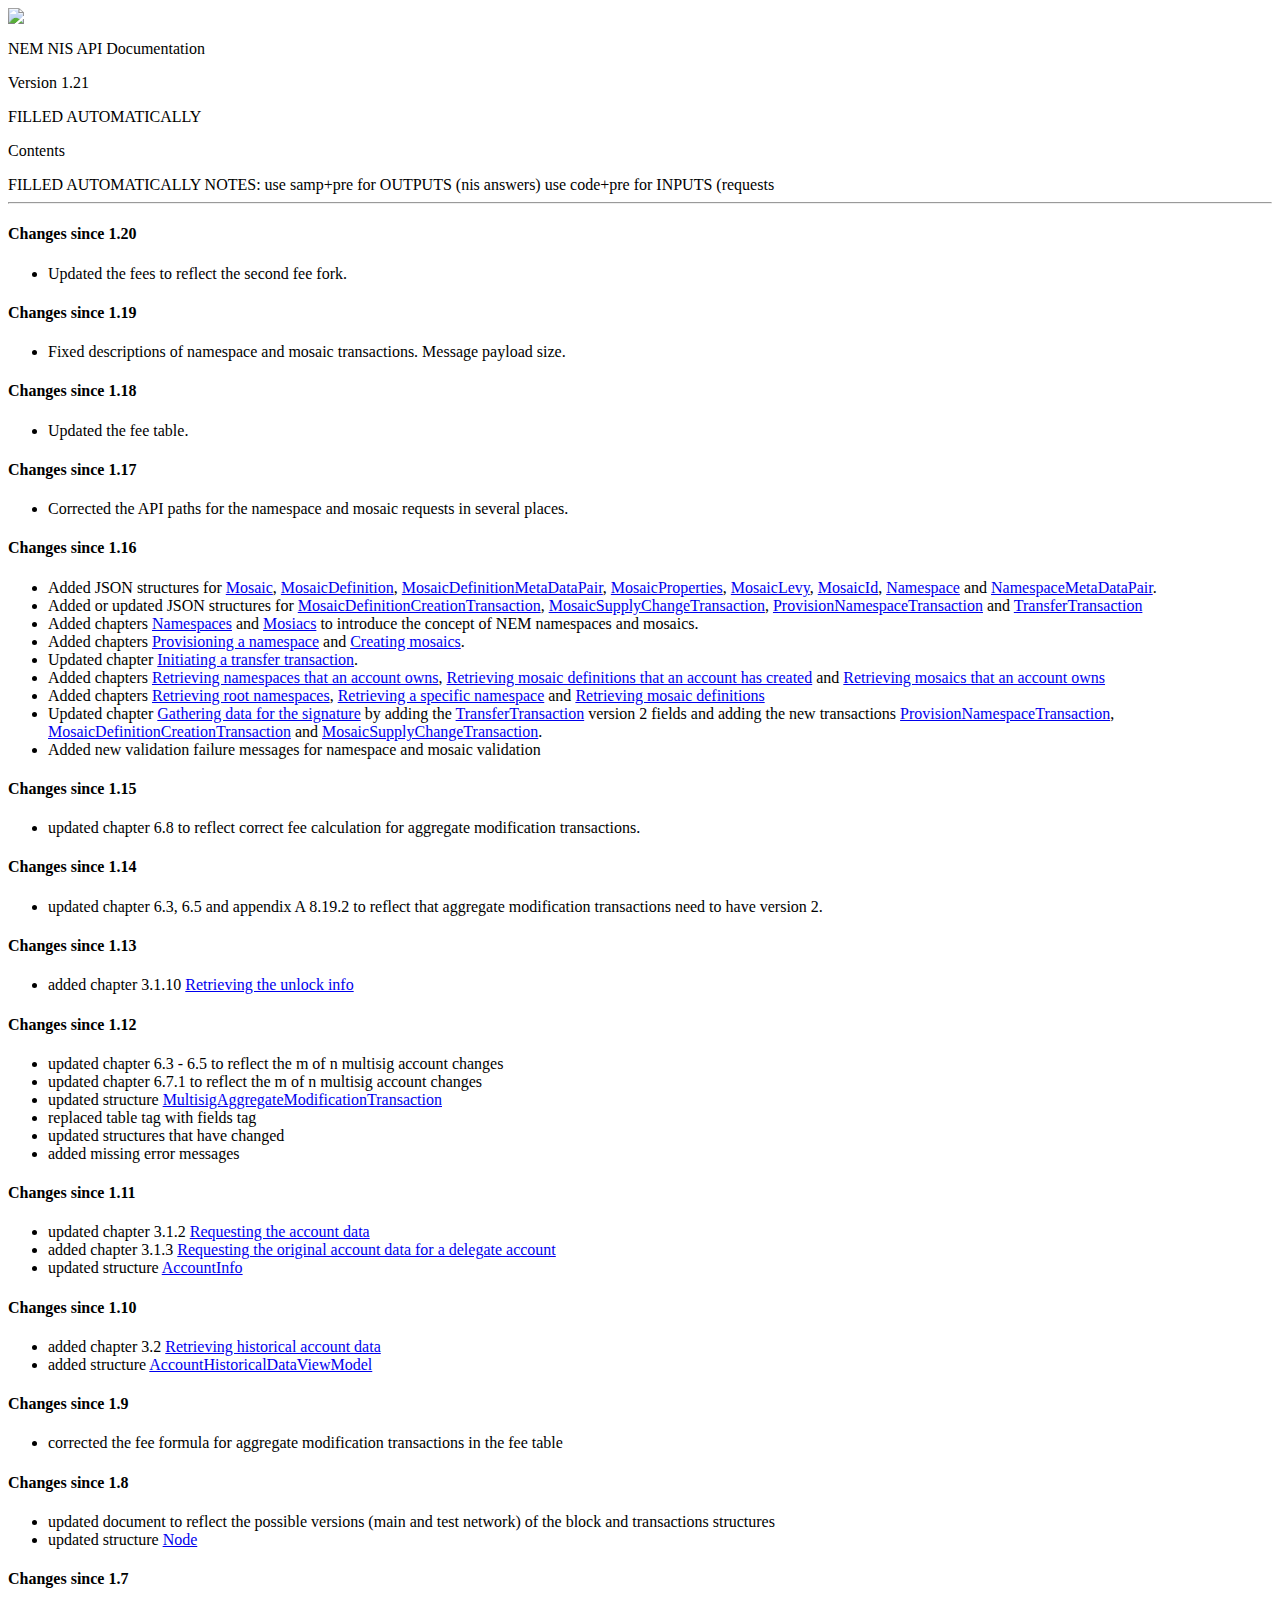
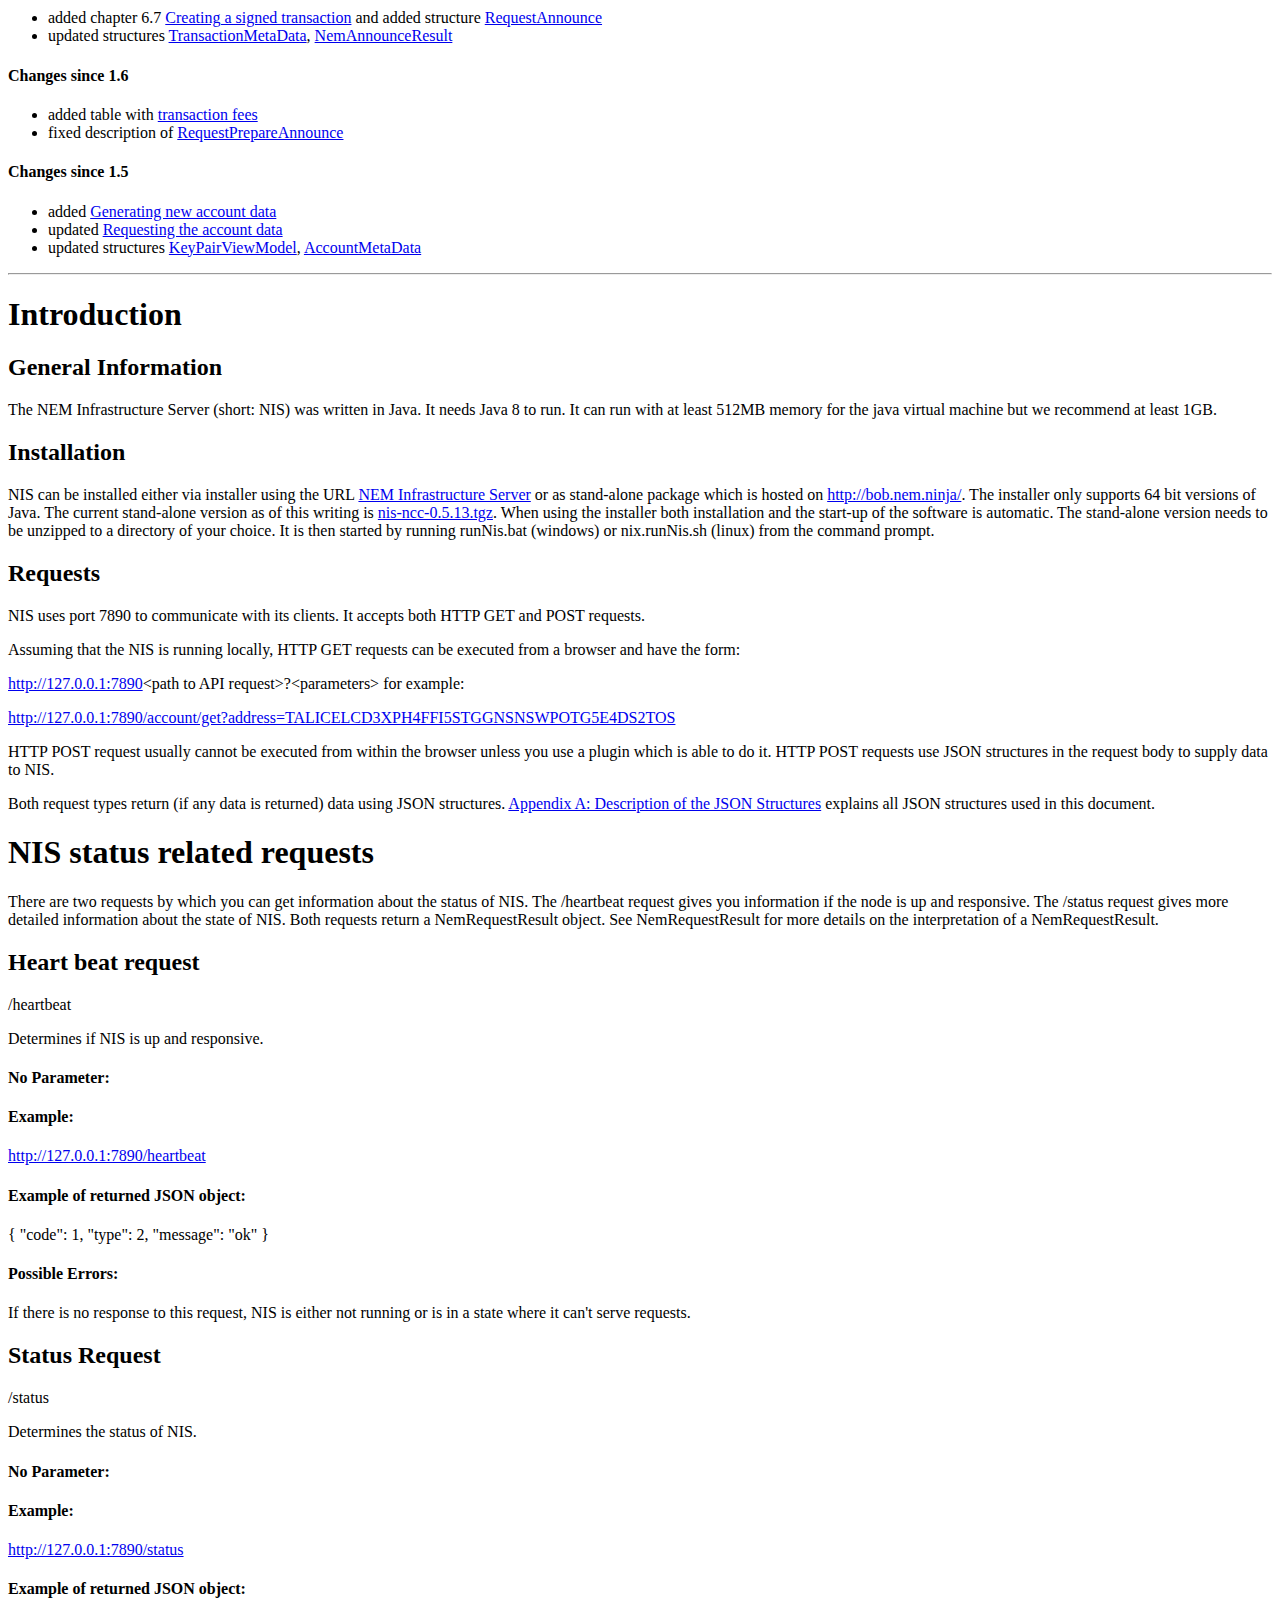
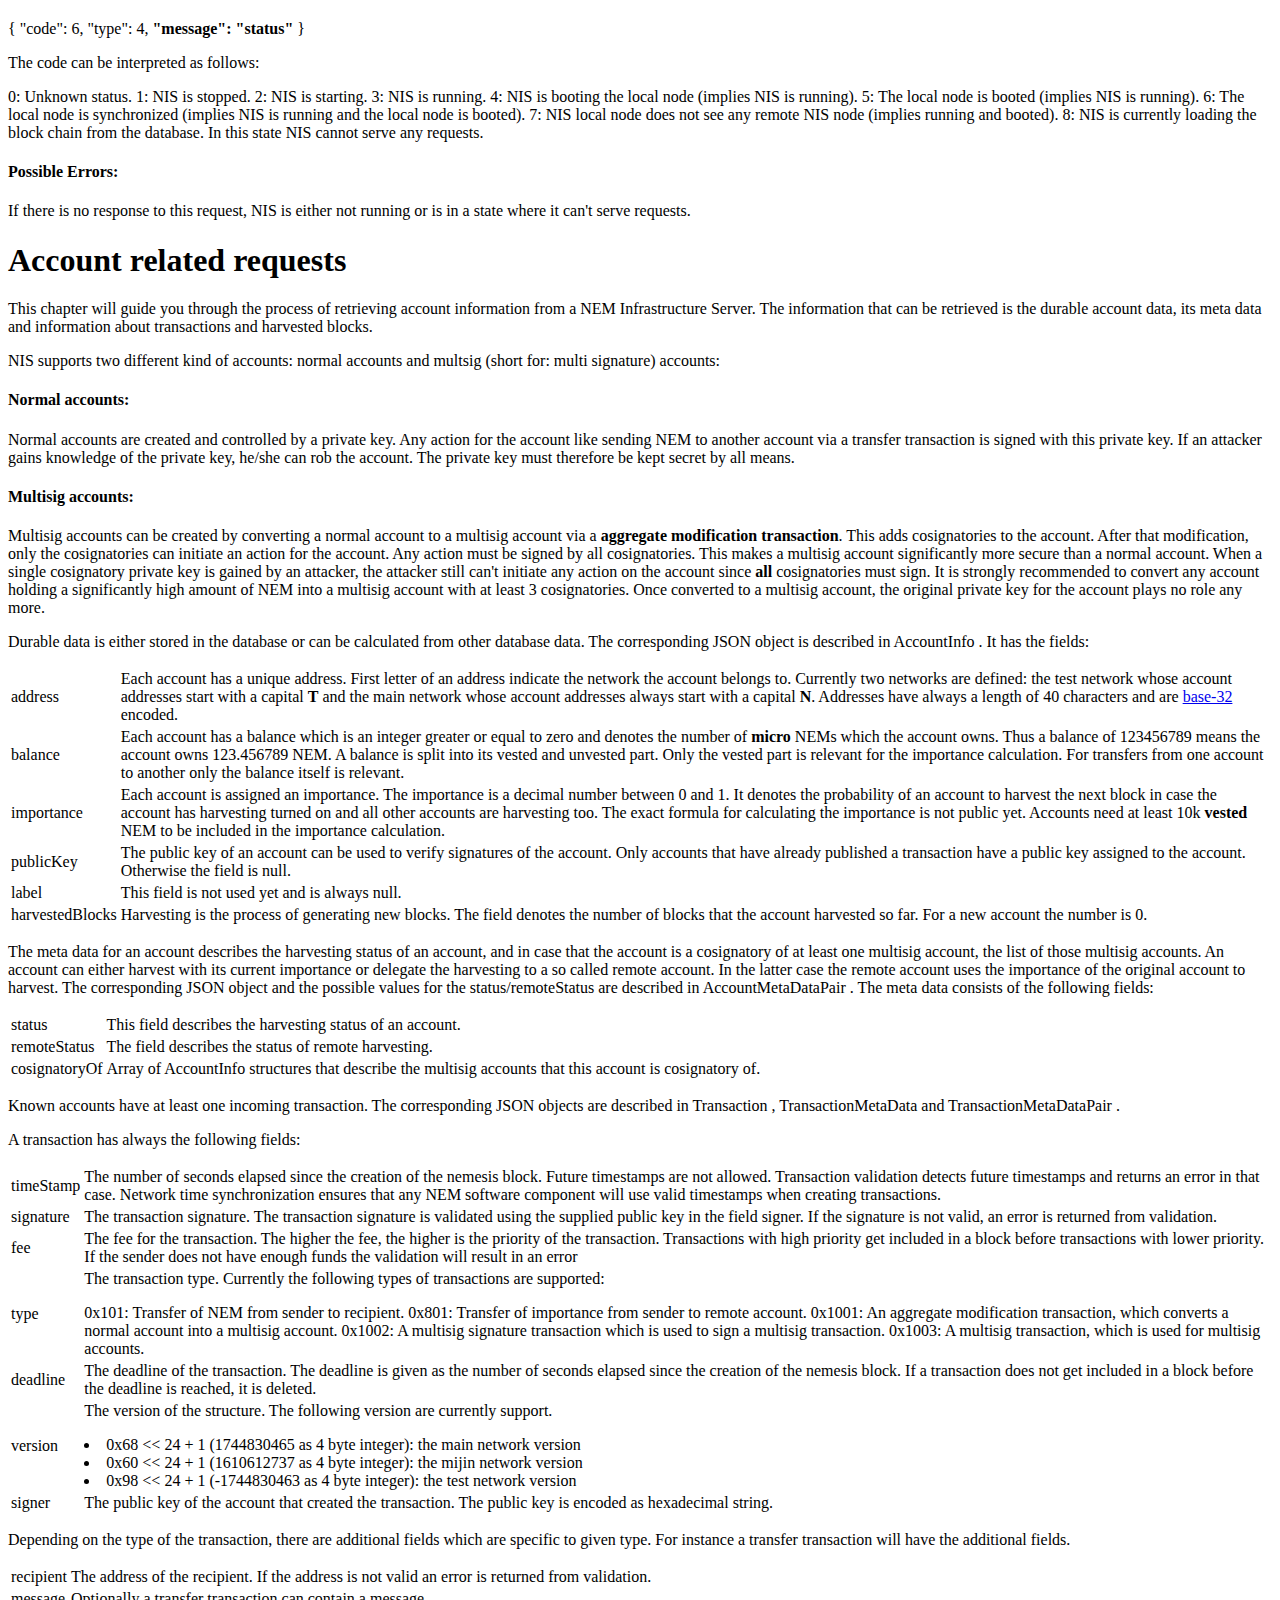
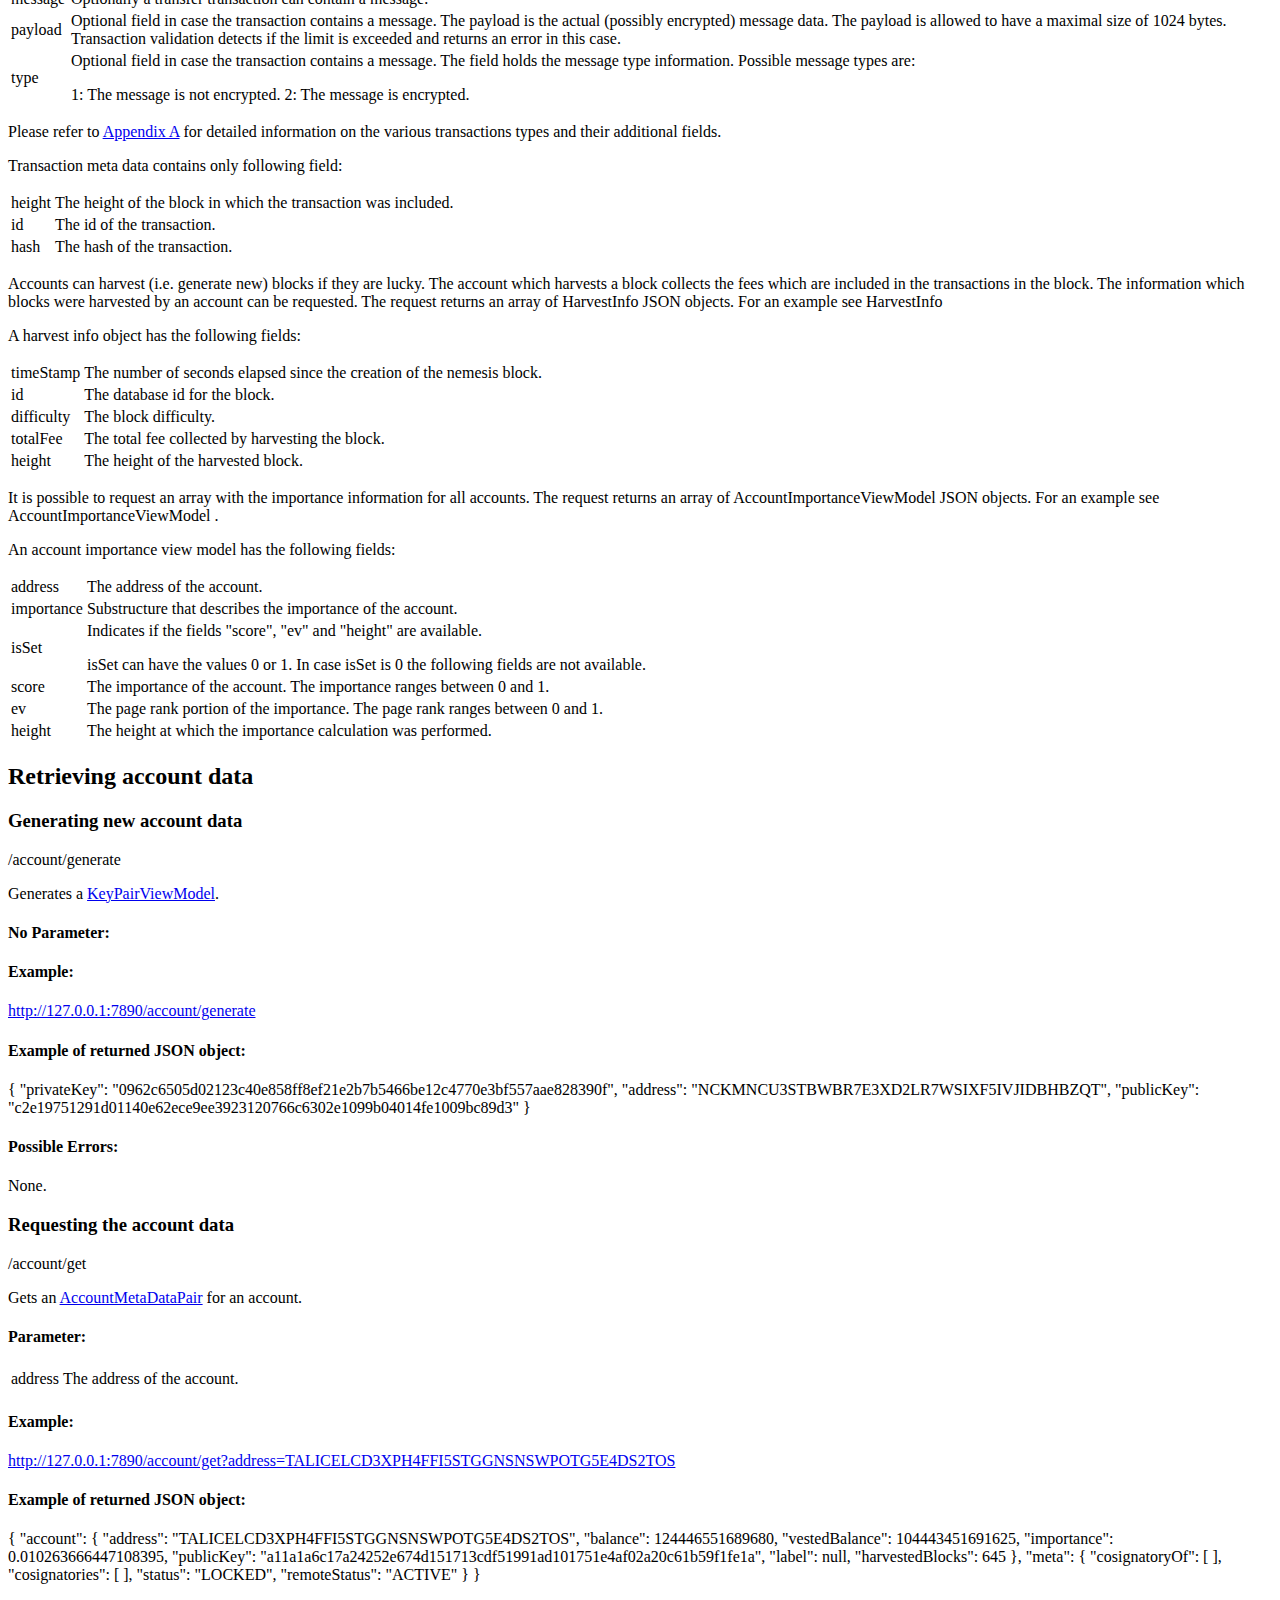
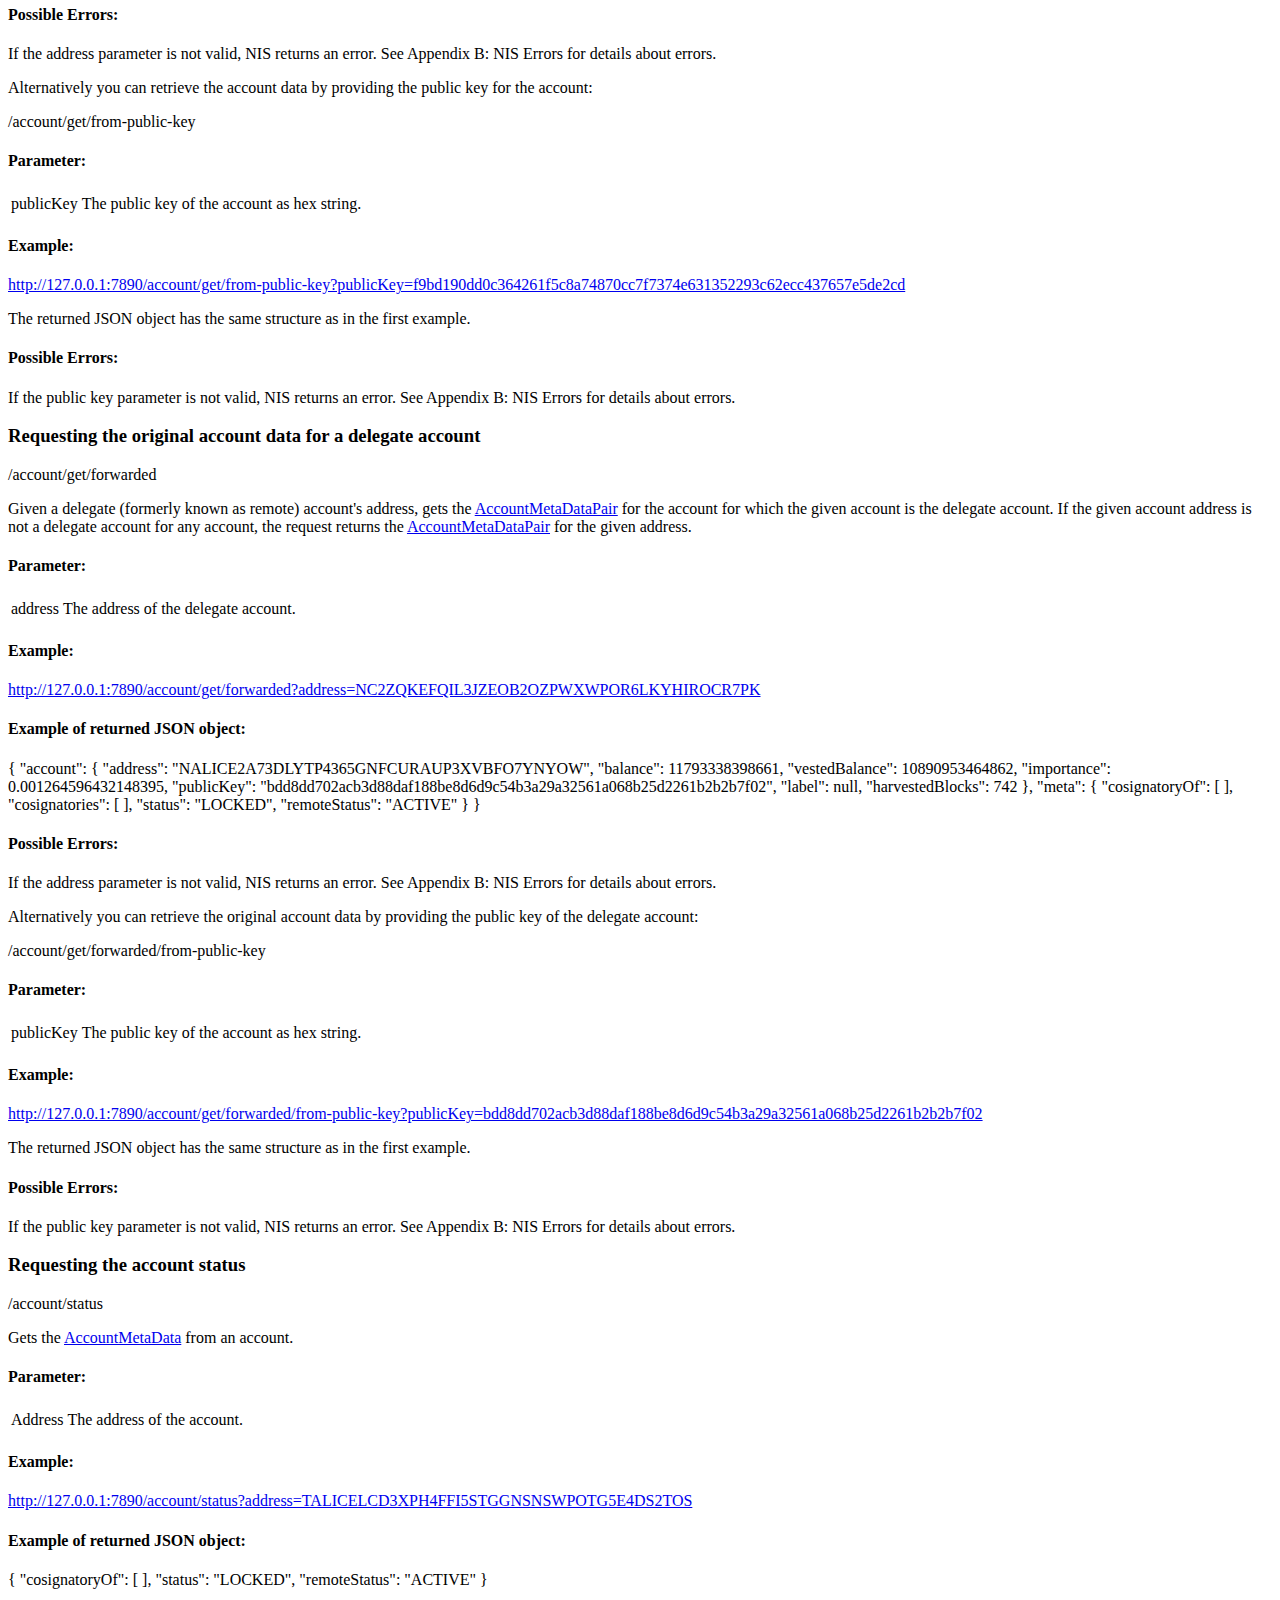
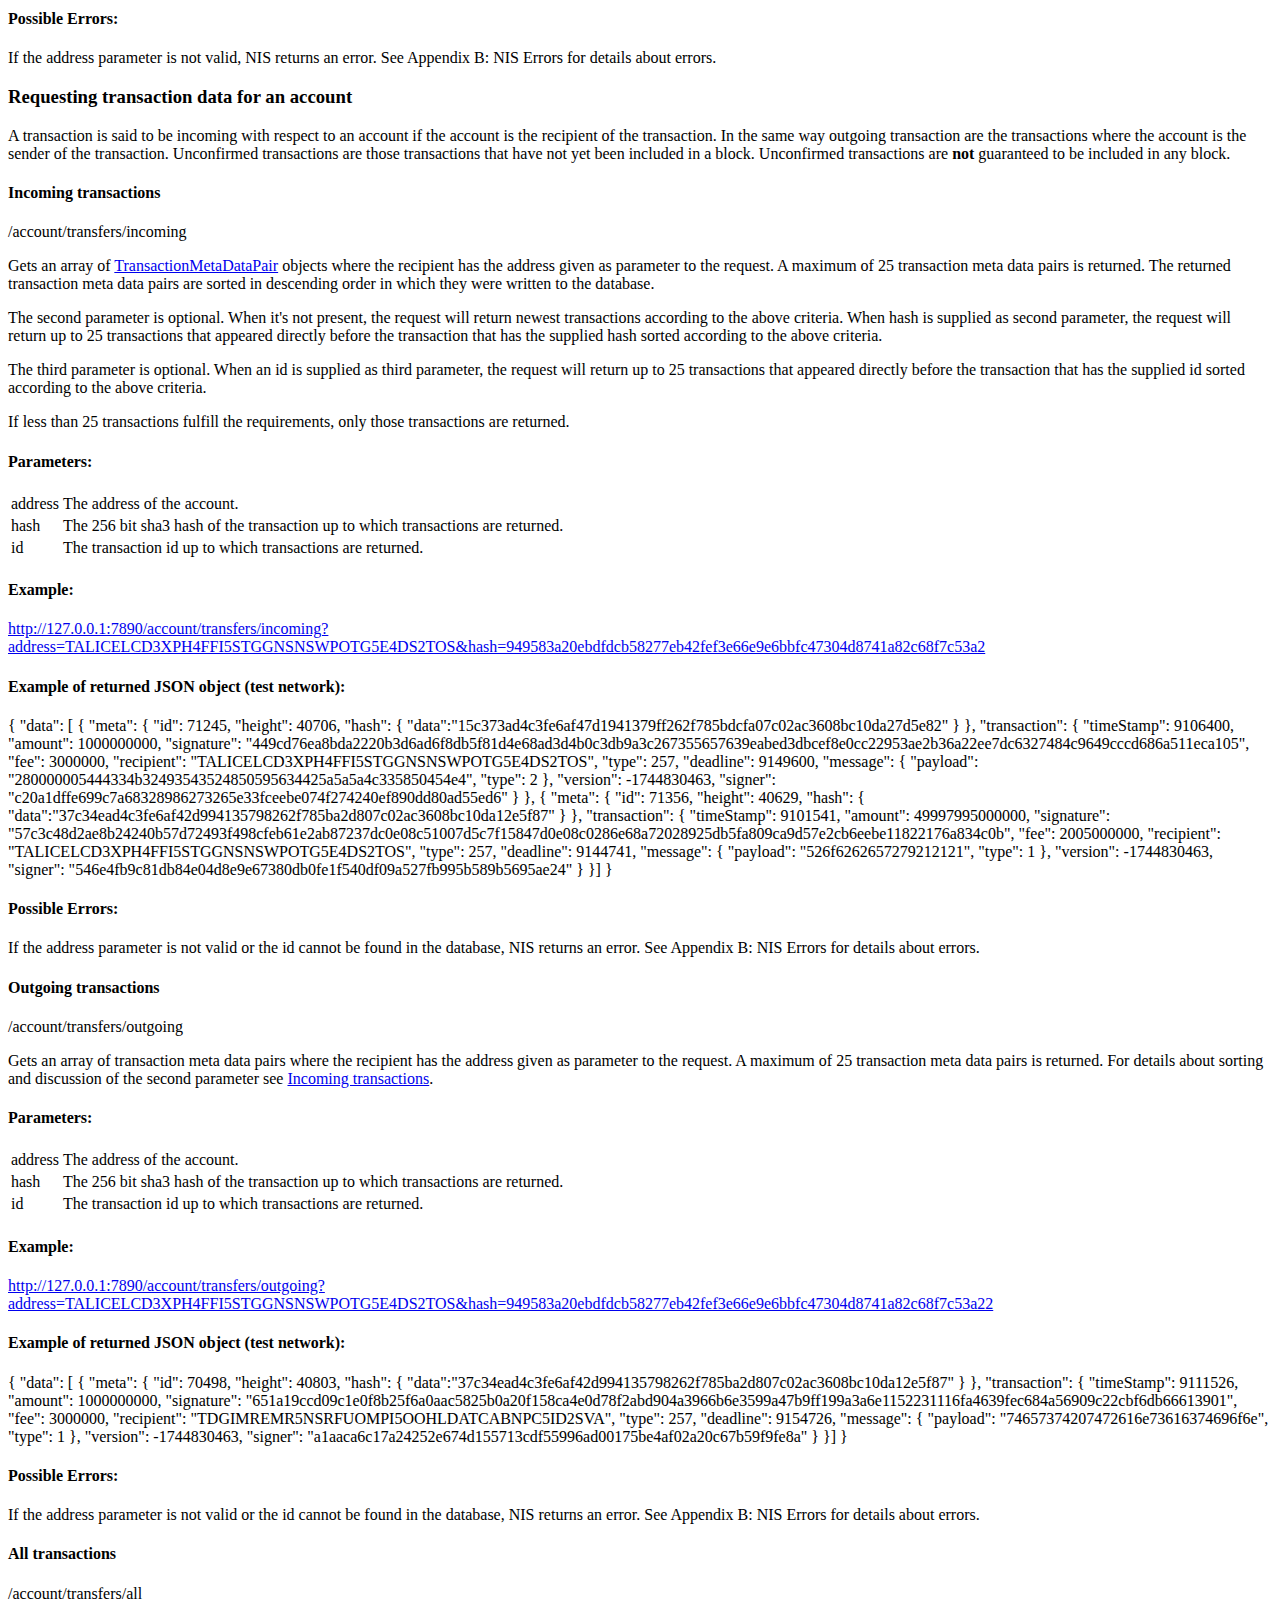
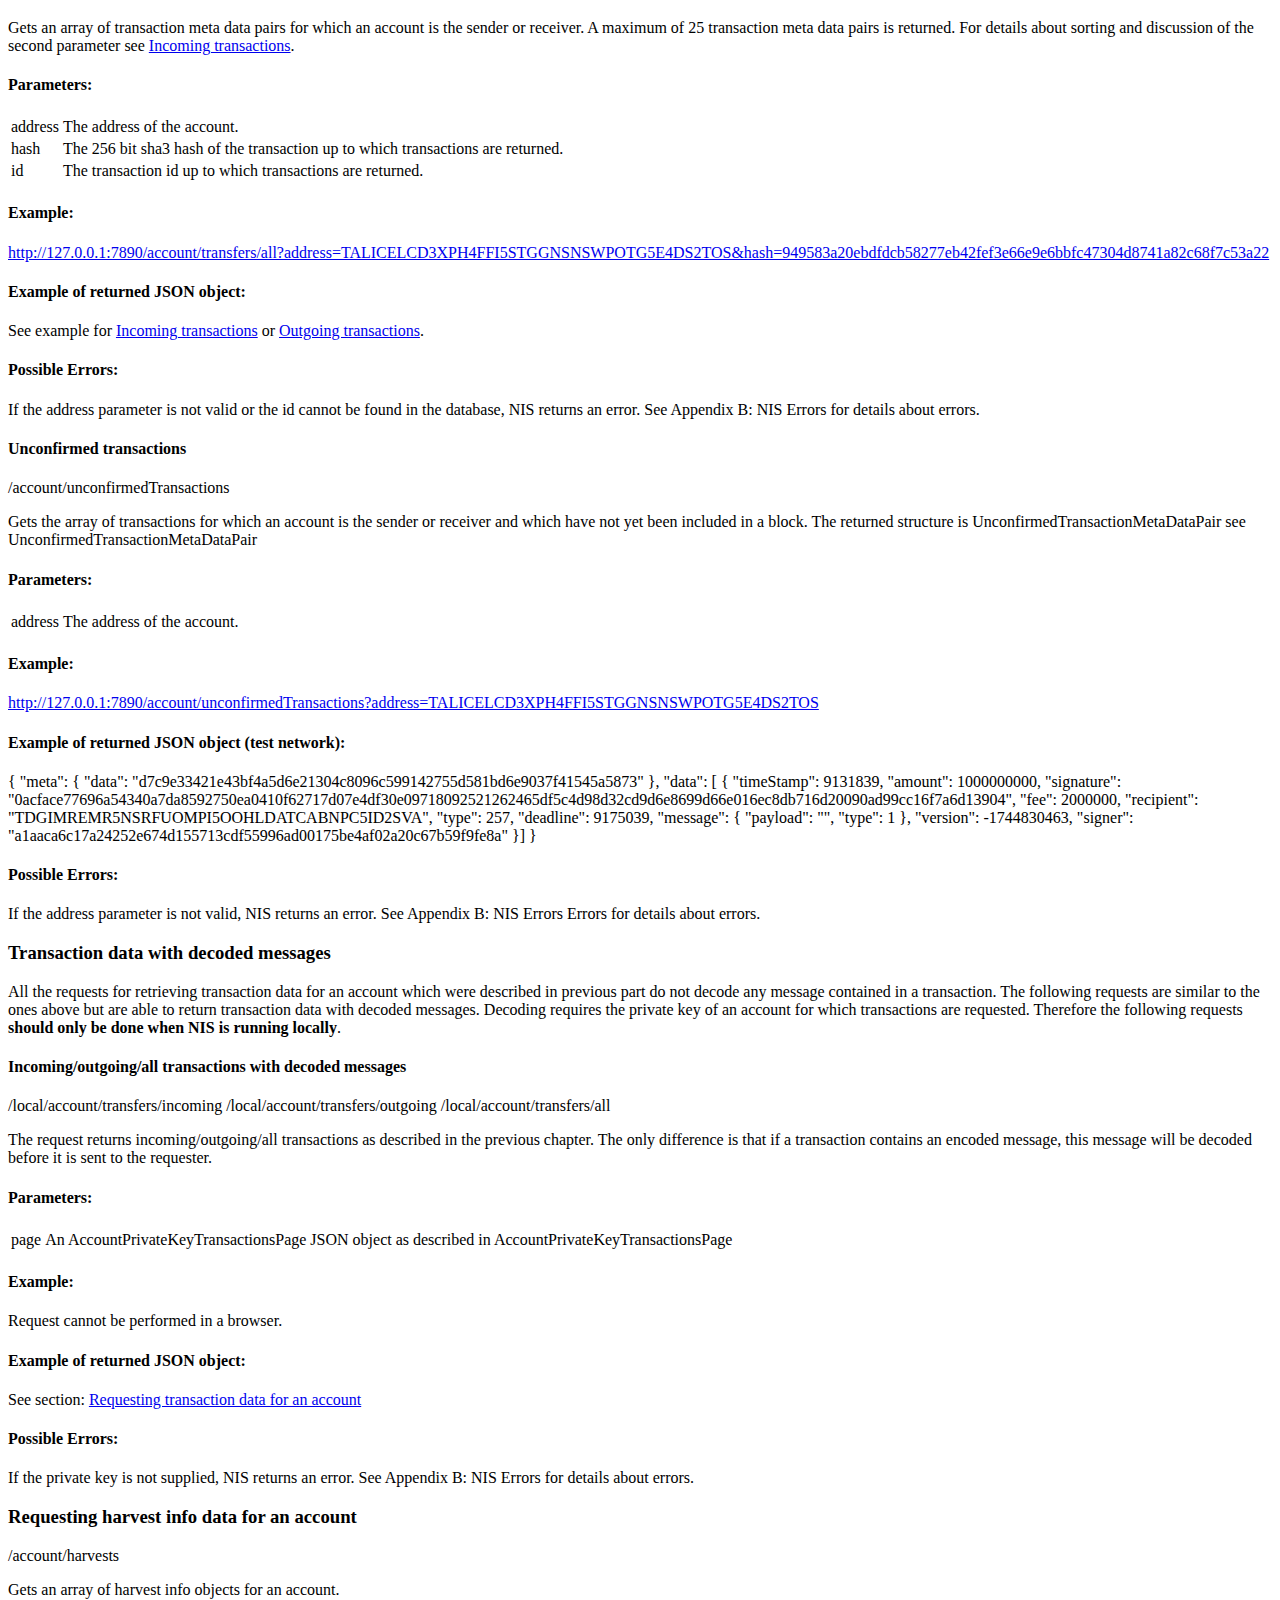
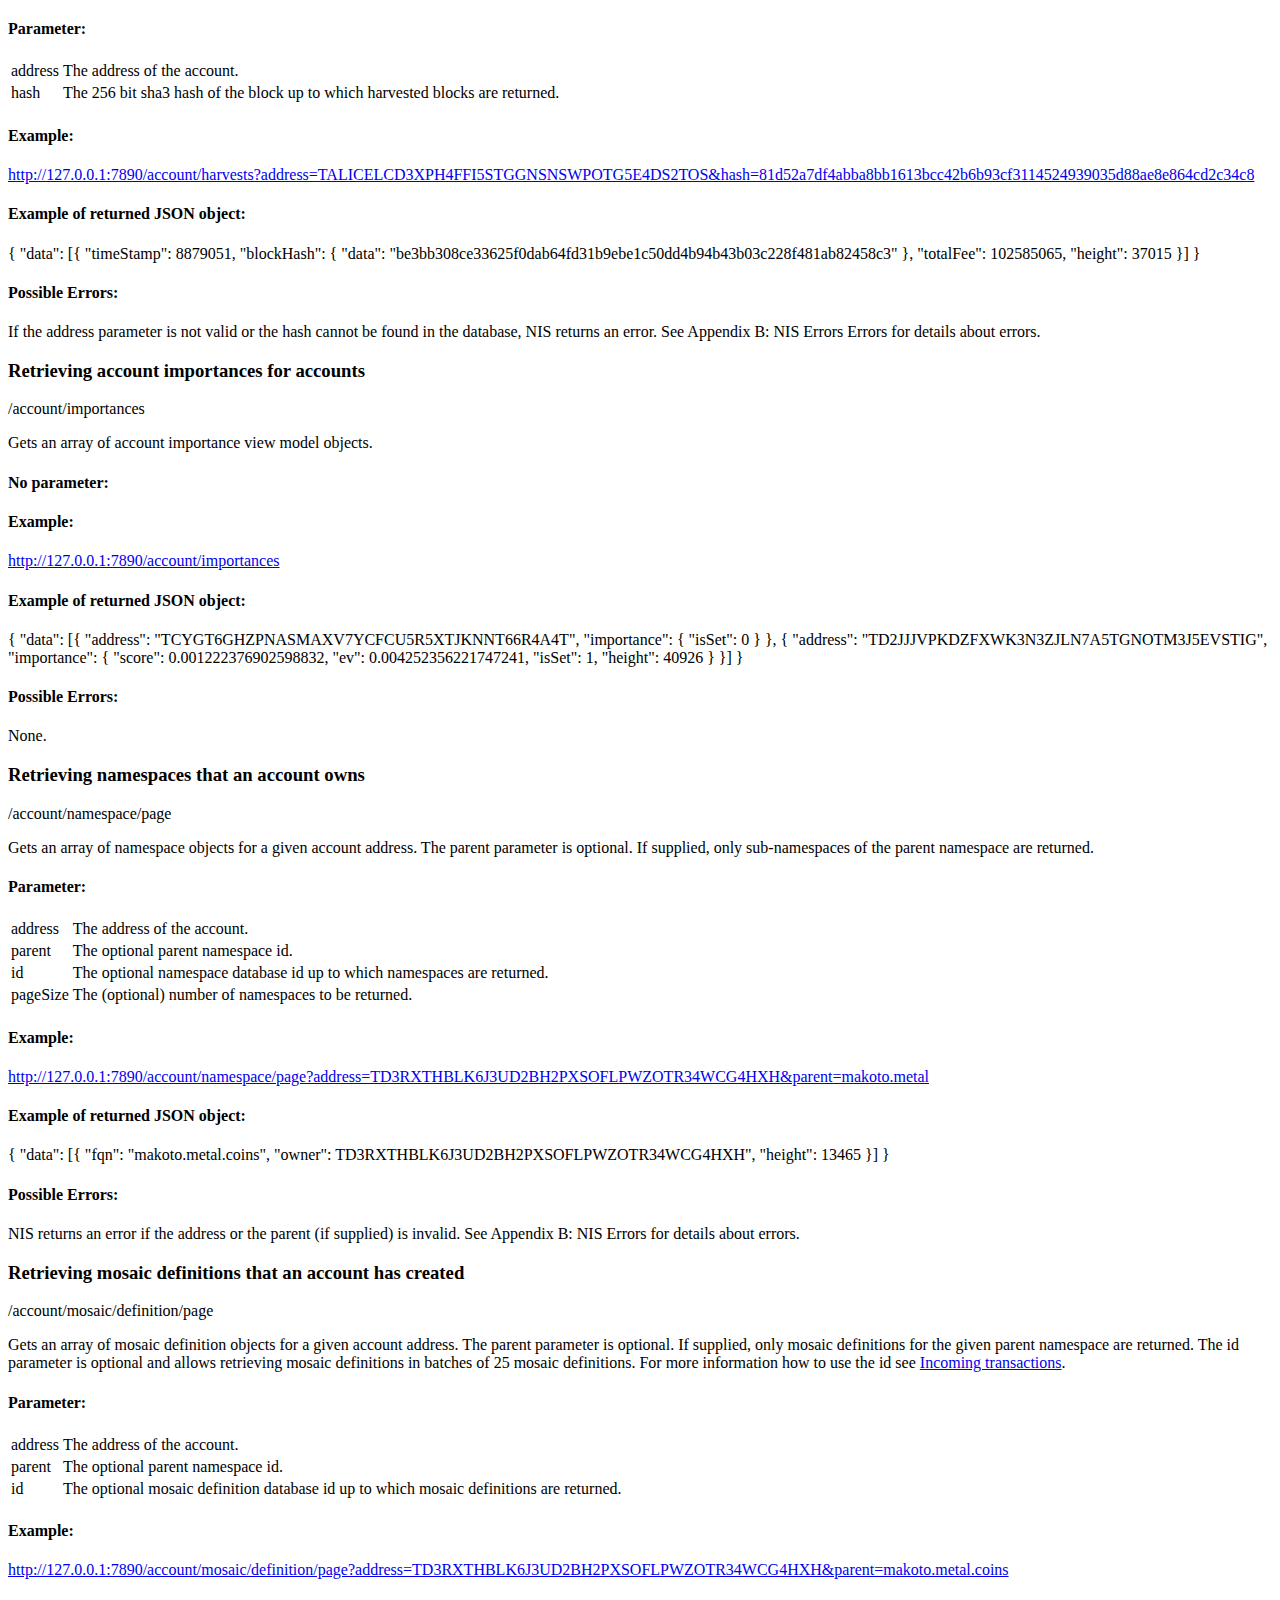
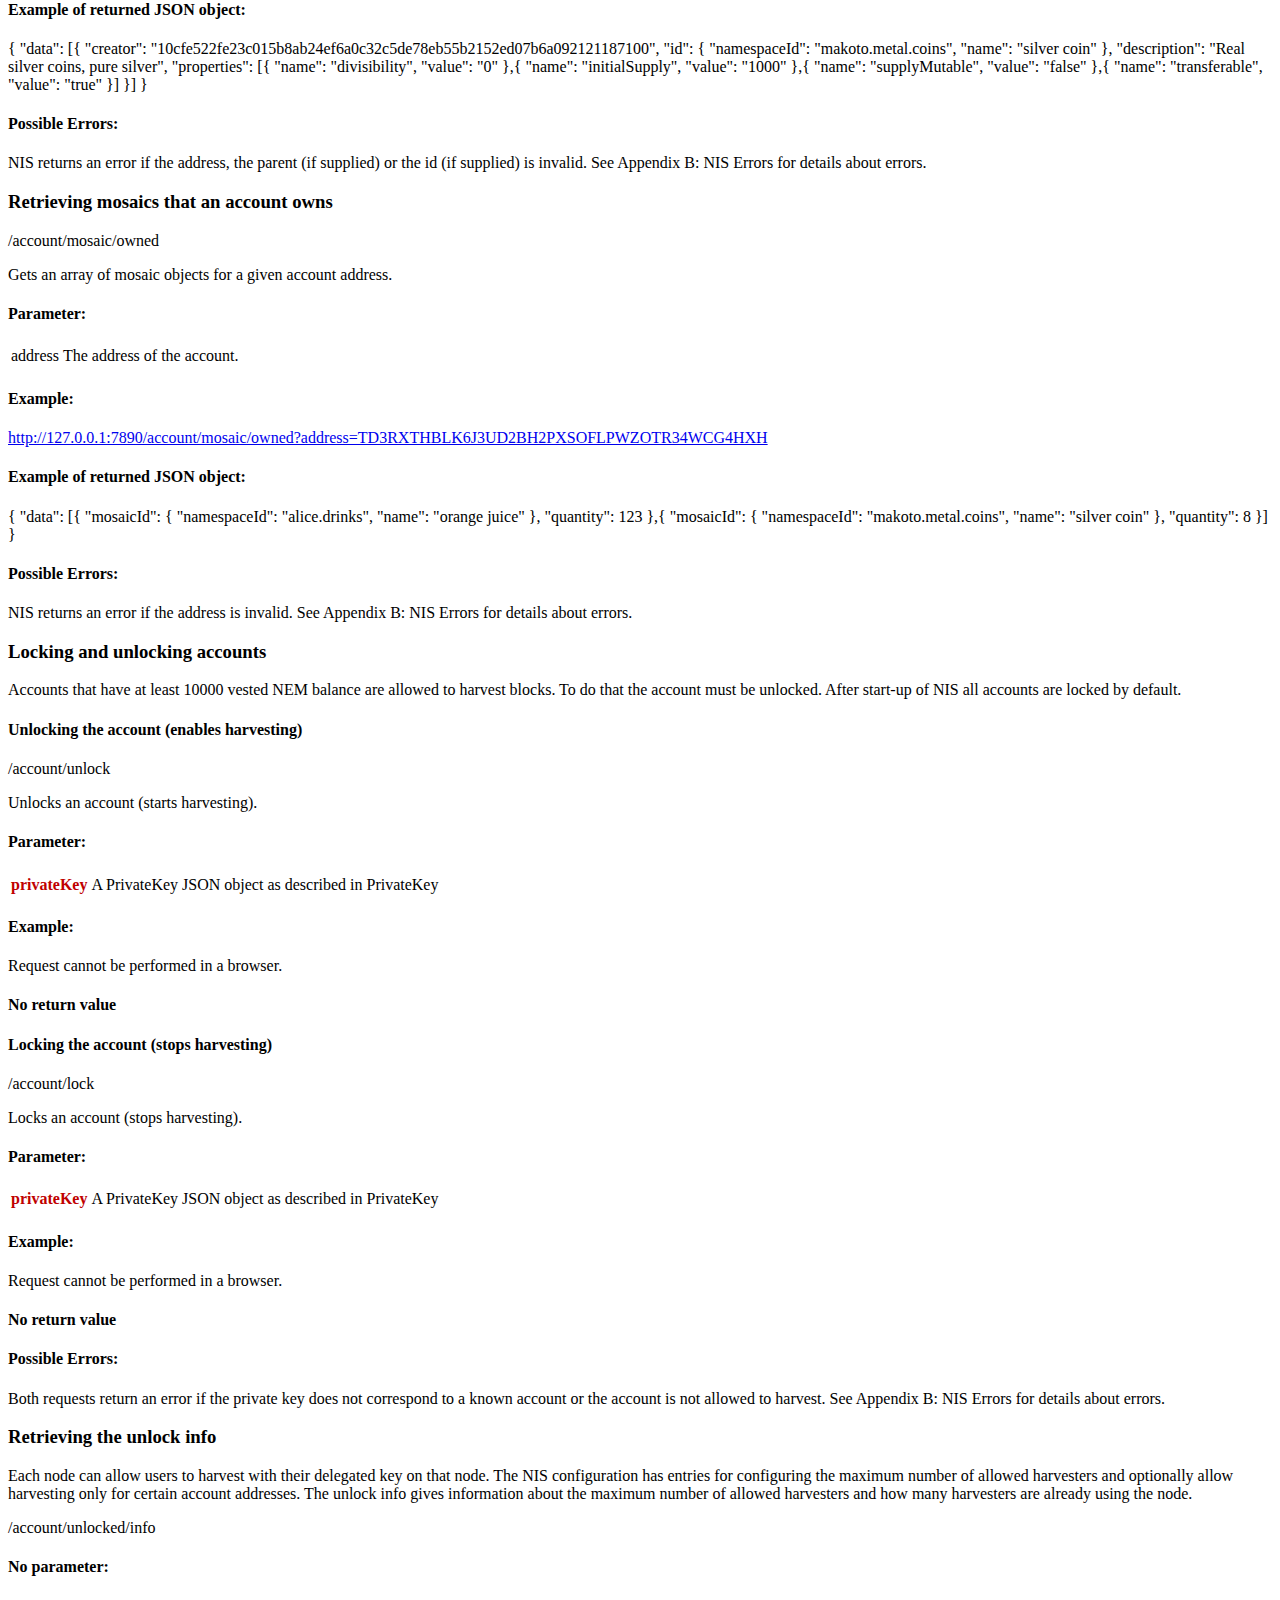
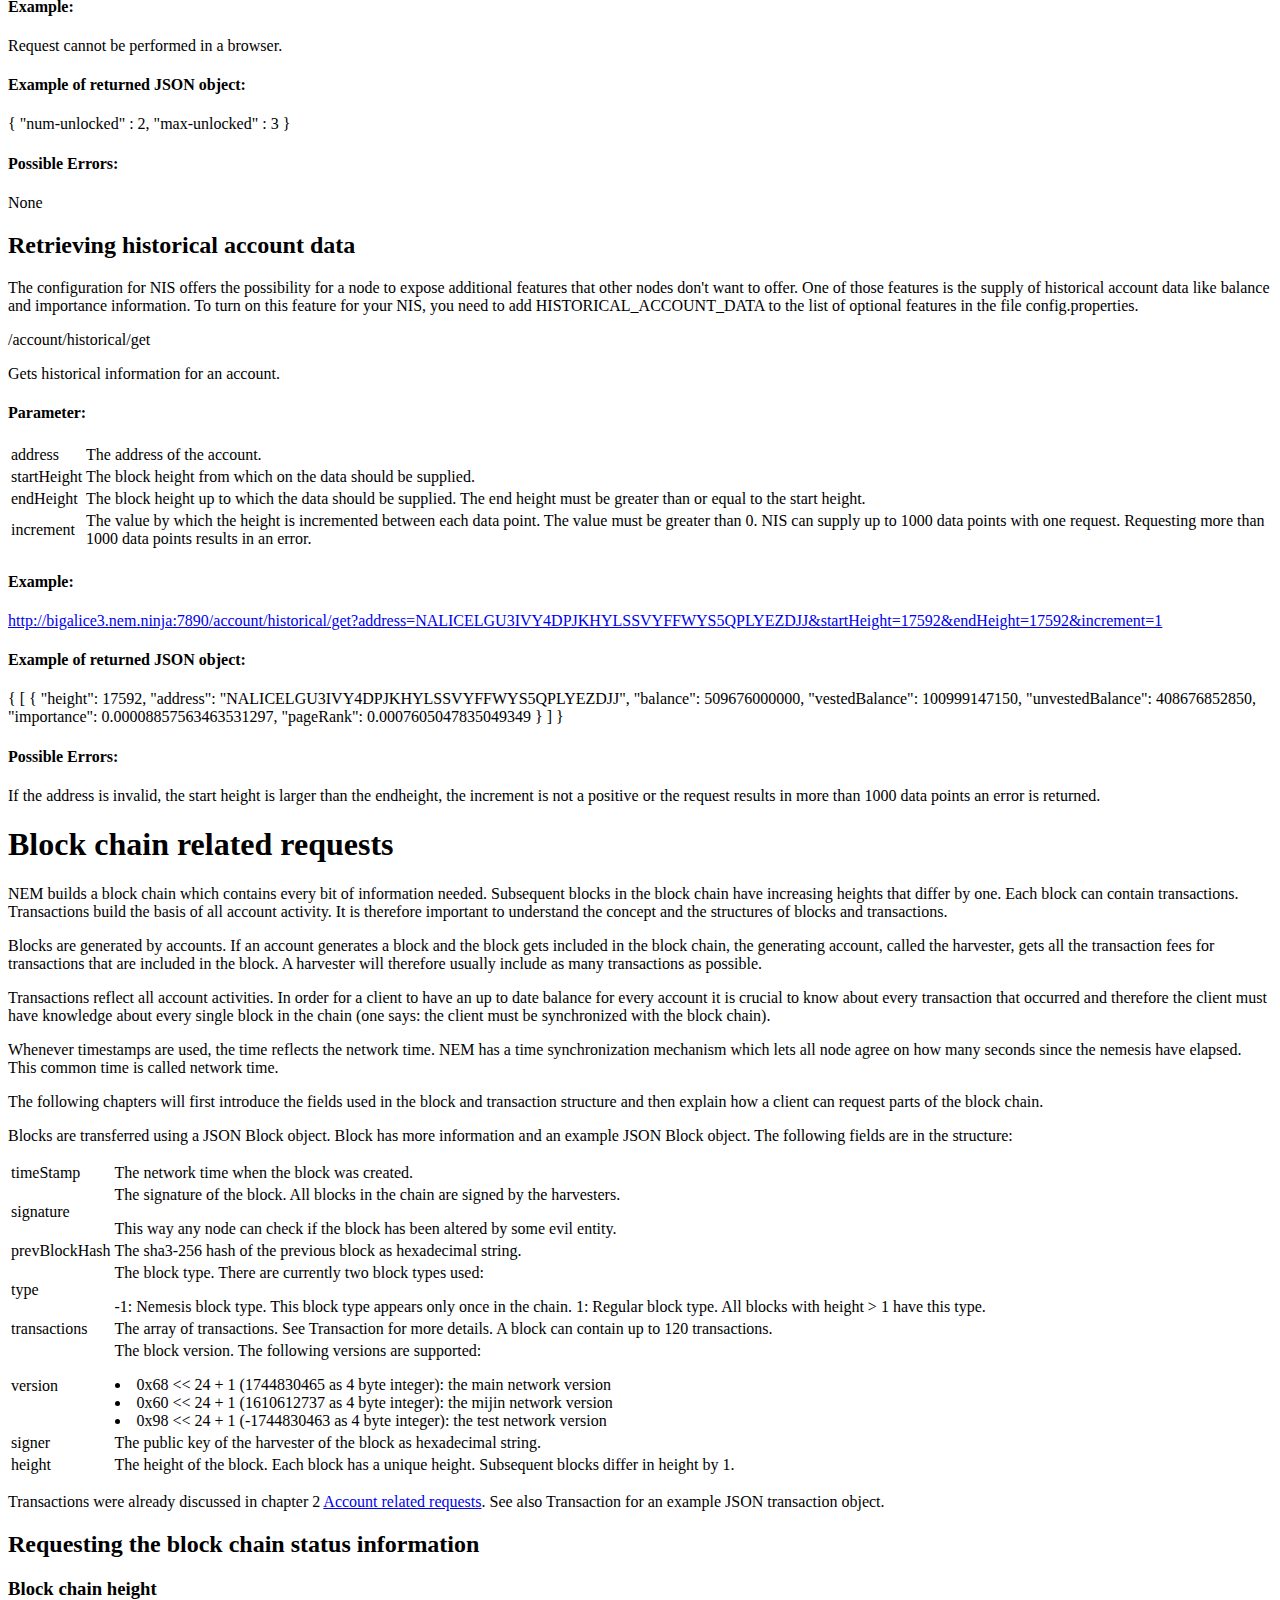
==== commit 72b09c00: "few small fixes" ====
--- a/NisApi.src.html
+++ b/NisApi.src.html
@@ -1,4 +1,4 @@
-<!--suppress HtmlUnknownTag -->
+﻿<!--suppress HtmlUnknownTag -->
 <html>
 
 <head>
@@ -11,11 +11,11 @@
 
 <div class=document>
 
-    <p class=NemTitle style='margin-bottom:88.0pt;'><img src="image002.png"></p>
+    <p class=NemTitle><img src="logo.png"></p>
 
     <p class=NemTitleText>NEM NIS API Documentation</p>
 
-    <p class=NemSubtitle>Version 1.18</p>
+    <p class=NemSubtitle>Version 1.21</p>
 
     <p class=NemSubtitle>
         <time>FILLED AUTOMATICALLY</time>
@@ -35,6 +35,18 @@
 
     <hr/>
     <div>
+        <h4>Changes since 1.20</h4>
+		<ul>
+            <li>Updated the fees to reflect the second fee fork.</li>
+		</ul>
+        <h4>Changes since 1.19</h4>
+        <ul>
+            <li>Fixed descriptions of namespace and mosaic transactions. Message payload size.</li>
+        </ul>
+        <h4>Changes since 1.18</h4>
+        <ul>
+            <li>Updated the fee table.</li>
+        </ul>
         <h4>Changes since 1.17</h4>
         <ul>
             <li>Corrected the API paths for the namespace and mosaic requests in several places.</li>
@@ -482,6 +494,7 @@
             <td>
                 <p>The version of the structure. The following version are currently support.</p>
                 <li>0x68 &lt;&lt; 24 + 1 (1744830465 as 4 byte integer): the main network version</li>
+                <li>0x60 &lt;&lt; 24 + 1 (1610612737 as 4 byte integer): the mijin network version</li>
                 <li>0x98 &lt;&lt; 24 + 1 (-1744830463 as 4 byte integer): the test network version</li>
             </td>
         </tr>
@@ -524,7 +537,7 @@
             <td>
                 <p>Optional field in case the transaction contains a message. The
                     payload is the actual (possibly encrypted) message data. The payload is
-                    allowed to have a maximal size of 512 bytes. Transaction validation detects
+                    allowed to have a maximal size of 1024 bytes. Transaction validation detects
                     if the limit is exceeded and returns an error in this case.</p>
             </td>
         </tr>
@@ -1527,9 +1540,9 @@
     <resp>
 {
         "data": [{
-        "fqn": "makoto.metal.coins",
-        "owner": "TD3RXTHBLK6J3UD2BH2PXSOFLPWZOTR34WCG4HXH",
-        "height": 13465
+                "fqn": "makoto.metal.coins",
+                "owner": TD3RXTHBLK6J3UD2BH2PXSOFLPWZOTR34WCG4HXH",
+                "height": 13465
         }]
 }
     </resp>
@@ -1852,7 +1865,7 @@
 
     <resp>
 {
-    "data": [
+    [
         {
           "height": 17592,
           "address": "NALICELGU3IVY4DPJKHYLSSVYFFWYS5QPLYEZDJJ",
@@ -1966,6 +1979,7 @@
             <td>
                 <p>The block version. The following versions are supported:</p>
                 <li>0x68 &lt;&lt; 24 + 1 (1744830465 as 4 byte integer): the main network version</li>
+                <li>0x60 &lt;&lt; 24 + 1 (1610612737 as 4 byte integer): the mijin network version</li>
                 <li>0x98 &lt;&lt; 24 + 1 (-1744830463 as 4 byte integer): the test network version</li>
             </td>
         </tr>
@@ -2098,64 +2112,6 @@
     <p>NIS can supply either individual blocks
         identified by block height or block hash or can supply up to 10 blocks
         beginning at a certain height.</p>
-
-    <!-- ---- ---- ---- ---- ---- ---- ---- ---- ---- ---- ---- ---- ---- ---- ---- -->
-    <h3>Getting a block with a given hash</h3>
-
-    <api get>/block/get</api>
-
-
-    <desc>
-        <p class=NemNoSpacing>Gets a block from the chain that has a
-            given hash.</p>
-    </desc>
-
-    <h4>Parameter:</h4>
-
-    <table class=NemTableGrid>
-        <tr>
-            <td>
-                <p class=JSON>blockHash </p>
-            </td>
-            <td>
-                <p class=NemNoSpacing>The 256 bit sha3 hash of the block.
-                    The hash must be supplied as hexadecimal string.</p>
-            </td>
-        </tr>
-    </table>
-
-    <h4>Example:</h4>
-
-    <p><a href="http://127.0.0.1:7890/block/get?blockHash=58efa578aea719b644e8d7c731852bb26d8505257e03a897c8102e8c894a99d6">http://127.0.0.1:7890/block/get?blockHash=58efa578aea719b644e8d7c731852bb26d8505257e03a897c8102e8c894a99d6</a>
-    </p>
-
-    <h4>Example of returned JSON object (main network):</h4>
-
-    <resp>
-{
-       "timeStamp": 9232942,
-       "signature": "005f91b8908fc173a428ff8e8c4a0ee0d69e4004aed0d08f27690b6b6672ef74ccc6b89695bed5f29b0f4a812cb84bfa459f52a4e14a11e574793969f0e1a30f",
-       "prevBlockHash": {
-              "data": "f721e563b4431594c5af6f6be0a913f47f0aca6c3b8ee6a703bfe175ee54babf"
-       },
-       "type": 1,
-       "transactions": [
-       ],
-       "version": 1744830465,
-       "signer": "78e121cc1cf63424651ec64251e78efda81386c9f5e9eb4cb08b2a2192c9dce5",
-       "height": 42803
-}
-    </resp>
-
-    <h4>Possible Errors:</h4>
-
-    <p class=NemNoSpacing>If the block hash is not found in the
-        database, NIS will return a JSON error object. See
-        <appa>Error object</appa>
-        or more information of the error object and
-        <alnk>Appendix B: NIS Errors</alnk>
-        for the error message.
-    </p>
 
     <!-- ---- ---- ---- ---- ---- ---- ---- ---- ---- ---- ---- ---- ---- ---- ---- -->
     <h3>Getting a block with a given height</h3>
@@ -2763,24 +2719,23 @@
 {
        "data": [
        {
-              "node": {
-                     "metaData":
-                     {
-                            "application": "NIS",
-                            "version": "0.4.33-BETA",
-                            "platform": "Oracle Corporation (1.8.0_25) on Windows 8"
-                     },
-                     "endpoint":
-                     {
-                            "protocol": "http",
-                            "port": 7890,
-                            "host": "81.224.224.156"
-                     },
-                     "identity":
-                     {
-                            "name": "Alice",
-                            "public-key": "a1aaca6c17a24252e674d155713cdf55996ad00175be4af02a20c67b59f9fe8a"
-                     }
+              "node":
+              "metaData":
+              {
+                     "application": "NIS",
+                     "version": "0.4.33-BETA",
+                     "platform": "Oracle Corporation (1.8.0_25) on Windows 8"
+              },
+              "endpoint":
+              {
+                     "protocol": "http",
+                     "port": 7890,
+                     "host": "81.224.224.156"
+              },
+              "identity":
+              {
+                     "name": "Alice",
+                     "public-key": "a1aaca6c17a24252e674d155713cdf55996ad00175be4af02a20c67b59f9fe8a"
               },
               "syncs": 3,
               "experience":
@@ -2880,8 +2835,8 @@
     <li>NAMESPACEWH4MKFMBCVFERDPOOP4FK7MTBXDPZZA in the main net and</li>
     <li>TAMESPACEWH4MKFMBCVFERDPOOP4FK7MTDJEYP35 in the test net.</li>
     The fee for renting a namespace for one year is
-    <li>50000 XEM for a root namespace and</li>
-    <li>5000 XEM for a sub-namespace.</li>
+    <li>100 XEM for a root namespace and</li>
+    <li>10 XEM for a sub-namespace.</li>
     </p>
 
     <p>
@@ -2930,21 +2885,21 @@
     <resp>
 {
         "data": [{
-            "meta": {
-                "id": 26264
+            "meta":{
+                "id":26264,
             },
-            "namespace": {
+            "namespace":{
                 "fqn": "makoto.metal.coins",
-                "owner": "TD3RXTHBLK6J3UD2BH2PXSOFLPWZOTR34WCG4HXH",
+                "owner": TD3RXTHBLK6J3UD2BH2PXSOFLPWZOTR34WCG4HXH",
                 "height": 13465
             }
         },{
-            "meta": {
-                "id": 25421
+            "meta":{
+                "id":25421,
             },
-            "namespace": {
+            "namespace":{
                 "fqn": "gimre.vouchers",
-                "owner": "TDGIMREMR5NSRFUOMPI5OOHLDATCABNPC5ID2SVA",
+                "owner": TDGIMREMR5NSRFUOMPI5OOHLDATCABNPC5ID2SVA",
                 "height": 12392
             }
         }]
@@ -2986,7 +2941,7 @@
     <resp>
 {
         "fqn": "makoto.metal.coins",
-        "owner": "TD3RXTHBLK6J3UD2BH2PXSOFLPWZOTR34WCG4HXH",
+        "owner": TD3RXTHBLK6J3UD2BH2PXSOFLPWZOTR34WCG4HXH",
         "height": 13465
 }
     </resp>
@@ -3073,7 +3028,7 @@
         fee. This fee is paid to the so called creation fee sink which is a special account with address
     <li>NBMOSAICOD4F54EE5CDMR23CCBGOAM2XSIUX6TRS in the main net and</li>
     <li>TBMOSAICOD4F54EE5CDMR23CCBGOAM2XSJBR5OLC in the test net.</li>
-    The fee for creating a mosaic definition is 50000 XEM.
+    The fee for creating a mosaic definition is 10 XEM.
     </p>
 
     <p>There is one predefined mosaic which represents the XEM coin. The data for this XEM mosaic is:
@@ -3135,9 +3090,9 @@
     <h4>Example of returned JSON object:</h4>
 
     <resp>
-{
+ {
     "data": [{
-        "meta": {
+        "meta" {
             "id": 3541
         },
         "mosaic": {
@@ -3359,7 +3314,8 @@
     <h3>Version 2 transfer transactions</h3>
 
     <p>With transfer transactions version 2 you can just transfer messages and XEM as described in the previous chapter, the only difference
-        being the field version which should have the value -1744830462 = 0x98000002 for testnet or 1744830466 = 0x68000002 for mainnet. </p>
+        being the field version which should have the value -1744830462 = 0x98000002 for testnet, 1744830466 = 0x68000002 for mainnet
+        or 1610612738 = 0x60000002 for mijin network. </p>
 
     <p>However, version 2 transfer transaction are more powerful as they let you transfer mosaics too.<br>
         Suppose you already have created a mosaic with id 'makoto.metals.silver * coin' with a divisibility of 0 and you want bundle the transfer
@@ -3741,13 +3697,13 @@
             "transaction":
             {
                 "timeStamp": 9111526,
-                "fee": 108000000,
+                "fee": 150000,
                 "type": 8193,
                 "deadline": 9154726,
                 "version": -1744830463,
                 "signer": "d99e88c90da71a4b0d848454e59e296c9ef7a8f018f3eaa3a198dc460b6621a4",
                 "rentalFeeSink": "3e82e1c1e4a75adaa3cba8c101c3cd31d9817a2eb966eb3b511fb2ed45b8e262",
-                "rentalFee": 50000000000,
+                "rentalFee": 100000000,
                 "newPart": "alice",
                 "parent": null
             },
@@ -3777,13 +3733,13 @@
          "transaction":
          {
              "timeStamp": 9111526,
-             "fee": 108000000,
+             "fee": 150000,
              "type": 8193,
              "deadline": 9154726,
              "version": -1744830463,
              "signer": "d99e88c90da71a4b0d848454e59e296c9ef7a8f018f3eaa3a198dc460b6621a4",
              "rentalFeeSink": "3e82e1c1e4a75adaa3cba8c101c3cd31d9817a2eb966eb3b511fb2ed45b8e262",
-             "rentalFee": 5000000000,
+             "rentalFee": 10000000,
              "newPart": "vouchers",
              "parent": "alice"
          },
@@ -3792,7 +3748,7 @@
          </code></pre>
 
     <p>This time the parent is set to the parent namespace, in this case the root namespace 'alice'. The rental fee for a sub-namespace
-        is 10% of the fee for a root namespace, i.e. 5000 XEM. Be sure to wait until you own the root namespace or NIS will respond with
+        is 10 XEM. Be sure to wait until you own the root namespace or NIS will respond with
         an error message. Once the transaction is included in a block, you own the sub-namespace 'alice.vouchers' as long as the root namespace 'alice'
         does not expire.</p>
 
@@ -3818,12 +3774,12 @@
         "transaction":
         {
             "timeStamp": 9111526,
-            "fee": 108000000,
+            "fee": 150000,
             "type": 16385,
             "deadline": 9154726,
             "version": -1744830463,
             "signer": "cbda3edb771d42801a5c6ce0725f9374efade19a8933d6ac22ccfa50c777d0f9",
-            "creationFee": 50000000000,
+            "creationFee": 10000000,
             "creationFeeSink": "53e140b5947f104cabc2d6fe8baedbc30ef9a0609c717d9613de593ec2a266d3",
             "mosaicDefinition": {
                 "creator": "cbda3edb771d42801a5c6ce0725f9374efade19a8933d6ac22ccfa50c777d0f9",
@@ -3896,7 +3852,7 @@
     <li>Properties and the levy data can <b>only</b> be changed if the creator owns every single mosaic of that type. This is necessary to prevent
         the creator from secretly introducing a levy or inflating the mosaic by increasing the supply.
     </li>
-    Keep in mind that renewing the mosaic definition costs you 50000 XEM again, so it is worthwhile to double check the data before issuing the
+    Keep in mind that renewing the mosaic definition costs you 10 XEM again, so it is worthwhile to double check the data before issuing the
     transaction.
     </p>
 
@@ -3912,7 +3868,7 @@
         "transaction":
         {
             "timeStamp": 9111526,
-            "fee": 108000000,
+            "fee": 150000,
             "type": 16386,
             "deadline": 9154726,
             "version": -1744830463,
@@ -3986,6 +3942,7 @@
                 mosaic supply change transactions the version must be
             </p>
             <li>0x68 &lt;&lt; 24 + 1 (main network)</li>
+            <li>0x60 &lt;&lt; 24 + 1 (mijin network)</li>
             <li>0x98 &lt;&lt; 24 + 1 (test network)</li>
             <b>Example (main network):</b> 0x01, 0x00, 0x00, 0x68
             <p></p>
@@ -3994,6 +3951,7 @@
                 For transfer transactions and multisig aggregate modification transactions the version must be
             </p>
             <li>0x68 &lt;&lt; 24 + 2 (main network)</li>
+            <li>0x60 &lt;&lt; 24 + 2 (mijin network)</li>
             <li>0x98 &lt;&lt; 24 + 2 (test network)</li>
             <b>Example (main network):</b> 0x02, 0x00, 0x00, 0x68
         </ul>
@@ -4255,23 +4213,24 @@
 
     <h4colored>Provision namespace transaction part</h4colored>
     <li>
-        <b>Length of rental fee sink's public key byte array (always 32):</b> 4 bytes (integer).
-        <ul>
-            <b>Always:</b> 0x20, 0x00, 0x00, 0x00
-        </ul>
-    </li>
-    <li>
-        <b>Public key bytes of rental fee sink:</b> 32 bytes.
-        <ul>
-            <b>Always:</b> 0x3e, 0x82, 0xe1, 0xc1, 0xe4, 0xa7, 0x5a, 0xda, 0xa3, 0xcb,
-            0xa8, 0xc1, 0x01, 0xc3, 0xcd, 0x31, 0xd9, 0x81, 0x7a, 0x2e, 0xb9, 0x66, 0xeb,
-            0x3b, 0x51, 0x1f, 0xb2, 0xed, 0x45, 0xb8, 0xe2, 0x62
-        </ul>
-    </li>
-    <li>
-        <b>Fental fee (always 50000000000):</b> 8 bytes (long).
-        <ul>
-            <b>Always:</b> 0x00, 0x74, 0x3b, 0xa4, 0x0b, 0x00, 0x00, 0x00
+        <b>Length of rental fee sink's Encoded Address (always 40):</b> 4 bytes (integer).
+        <ul>          
+            <b>Always:</b> 0x28, 0x00, 0x00, 0x00           
+        </ul>
+    </li>
+    <li>
+        <b>Address bytes of rental fee sink:</b> 40 bytes.
+        <ul>
+            <b>Network dependant sink address (i.e. TAMESPACEWH4MKFMBCVFERDPOOP4FK7MTDJEYP35):</b>
+                0x54, 0x41, 0x4d, 0x45, 0x53, 0x50, 0x41, 0x43, 0x45, 0x57, 0x48, 0x34, 0x4d, 0x4b, 0x46, 0x4d, 0x42, 0x43, 0x56, 0x46,
+                0x45, 0x52, 0x44, 0x50, 0x4f, 0x4f, 0x50, 0x34, 0x46, 0x4b, 0x37, 0x4d, 0x54, 0x44, 0x4a, 0x45, 0x59, 0x50, 0x33, 0x35
+        </ul>
+    </li>
+    <li>
+		<b>Rental fee (Root always: 100<span></span>000000, Sub always: 10<span></span>000000) for namespace:</b> 8 bytes (long).
+       	<ul>
+            <li><b>Root always:</b> 0x00, 0xe1, 0xf5, 0x05, 0x00, 0x00, 0x00, 0x00</li>
+            <li><b>Sub always:</b> 0x80, 0x96, 0x98, 0x00, 0x00, 0x00, 0x00, 0x00</li>
         </ul>
     </li>
     <li>
@@ -4561,23 +4520,23 @@
     </li>
     <p>The levy structure ends here.</p>
     <li>
-        <b>Length of creation fee sink's public key byte array (always 32):</b> 4 bytes (integer).
-        <ul>
-            <b>Always:</b> 0x20, 0x00, 0x00, 0x00
-        </ul>
-    </li>
-    <li>
-        <b>Public key bytes of creation fee sink:</b> 32 bytes.
-        <ul>
-            <b>Always:</b> 0x53, 0xe1, 0x40, 0xb5, 0x94, 0x7f, 0x10, 0x4c, 0xab, 0xc2, 0xd6, 0xfe, 0x8b,
-            0xae, 0xdb, 0xc3, 0x0e, 0xf9, 0xa0, 0x60, 0x9c, 0x71, 0x7d, 0x96, 0x13,
-            0xde, 0x59, 0x3e, 0xc2, 0xa2, 0x66, 0xd3
+        <b>Length of creation fee sink's encoded address byte array (always 40):</b> 4 bytes (integer).
+        <ul>
+            <b>Always:</b> 0x28, 0x00, 0x00, 0x00
+        </ul>
+    </li>
+    <li>
+        <b>Address key bytes of creation fee sink:</b> 40 bytes.
+        <ul>
+            <b>Network dependant sink address (i.e. TBMOSAICOD4F54EE5CDMR23CCBGOAM2XSJBR5OLC):</b>
+                0x54, 0x42, 0x4d, 0x4f, 0x53, 0x41, 0x49, 0x43, 0x4f, 0x44, 0x34, 0x46, 0x35, 0x34, 0x45, 0x45, 0x35, 0x43, 0x44, 0x4d,
+                0x52, 0x32, 0x33, 0x43, 0x43, 0x42, 0x47, 0x4f, 0x41, 0x4d, 0x32, 0x58, 0x53, 0x4a, 0x42, 0x52, 0x35, 0x4f, 0x4c, 0x43
         </ul>
     </li>
     <li>
         <b>Fee quantity:</b> 8 bytes (long).
         <ul>
-            <b>Always: (50000000000)</b> 0x00, 0x74, 0x3b, 0xa4, 0x0b, 0x00, 0x00, 0x00
+            <b>Always: (5000000000)</b> 0x00, 0xf2, 0x05, 0x2a, 0x01, 0x00, 0x00, 0x00
         </ul>
     </li>
 
@@ -4729,50 +4688,61 @@
                 <p>The fee is the sum of the fee for transferring an amount of
                     XEM and the fee for appending a message to the transaction.</p>
 
-                <p>1) Fees for transferring XEM to another account:<br/>
-                    a) If the amount transferred is less than 8 XEM then the
-                    fee is 10 - amount XEM.<br/>
-                    Example:<br/>
-                    Transferring 6 XEM costs 4 XEM fee.<br/>
-                    b) If the amount transferred is greater or equal 8 XEM
-                    then the fee is<br/>
-                    max(2, 99 * arctan(amount / 150000)) XEM.<br/>
-                    Example:<br/>
-                    Transferring 100000 XEM costs 58 XEM.</p>
-
-                <p>2) Fees for appending a message to a transaction:<br/>
-                    Transferring 100000 XEM costs 58 XEM.</p>
-
-                <p>2) Fees for transferring a mosaic to another account:<br/>
-                    For each mosaic that is transferred the fee is calculated the following way:<br>
-                    a) given a mosaic with initial supply s, divisibility d and quantity q, the XEM equivalent is (round to the next smaller integer)<br/>
-                    xemEquivalent = (8,999,999,999 * q) / (s * 10^d) <br/>
-                    The fee is then calculated by applying 1) to xemEquivalent and in a final step adding 25% to it:<br>
-                    fee = (apply 1) to xemEquivalent) * 1.25<br>
-                    Example:<br/>
-                    Suppose the transaction has an amount of 3,000,000 micro-xem and the mosaic in the attachment has an initial supply of 1,000,000,
-                    a divisibility of 3 and a quantity of 5,000. This means that a quantity of 15,000 will be transferred.
-                    Applying the above formula gives<br>
-                    xemEquivalent = (8,999,999,999 * 15,000) / (1,000,000 * 1000) = 134999<br>
-                    The result was rounded to the next smaller integer. Applying 1) to xemEquivalent gives (again after rounding) 72.<br>
-                    So the fee is 72 * 1.25 XEM = 90 XEM.</p>
-
-                <p>3) Fees for appending a message to a transaction:<br/>
-                    If no message or an empty message is append it costs
-                    0 XEM. Else the fee is calculated as<br/>
-                    2 * max(1, message length / 16)<br/>
-                    Example:<br/>
-                    The unencrypted message &bdquo;The New Economy
-                    Movement will change the world!!!&ldquo; has a length 49
-                    characters and thus will cost 2 * 49/16 = 6 XEM.</p>
-            </td>
+				<ol>
+				<li>Fees for transferring XEM to another account:<br>
+                    0.05 XEM per 10,000 XEM transferred, capped at 1.25 XEM<br>
+                    Example:<br>
+                    0.20 XEM fee for a 45,000 XEM transfer, 1.25 XEM fee for a 500,000 XEM transfer.</li>
+
+                <li>Fees for appending a message to a transaction:<br>
+                    0.05 XEM per commenced 32 message bytes (messageLength / 32 + 1).<br>
+                    Example:<br>
+                    The unencrypted message „The New Economy Movement will change the world!!!” has a length 49
+                    characters and thus will cost 0.15 XEM fee.</li>
+
+                <li>Fees for transferring a mosaic to another account:
+                    <ol>
+                        <li>mosaics with divisibility of 0 and a maximum supply of 10,000 are called small business mosaics.<br>
+	                    0.05 XEM fee for any transfer of a small business mosaic.</li>
+                        <li> For each mosaic that is transferred the fee is calculated the following way:
+                        given a mosaic with initial supply s, divisibility d and quantity q, the XEM equivalent is (round to the next smaller integer)<br>
+                        xemEquivalent = (8,999,999,999 * q) / (s * 10^d) <br>
+                        To take into account the total quantities for different mosaics, an adjustment term is calculated.<br>
+                        For a mosaic called m calculate<br>
+						<ol>
+							<li> maxMosaicQuantity = 9,000,000,000,000,000 </li>
+							<li> totalMosaicQuantity = mosaic m supply * 10 ^ (mosaic m divisibility) </li>
+							<li> supplyRelatedAdjustment = floor(0.8 * ln(maxMosaicQuantity  / totalMosaicQuantity) </li>
+							<li> Then the unweighted fee is calculated as<br>
+                                unweightedFee = max(1L, xemFee - supplyRelatedAdjustment)</li>
+                            <li>Finally, the weighted fee can be calculated:<br>
+                                fee = unweightedFee * feeUnit</li>
+						</ol>
+                        Example:<br>
+                        Suppose you have a mosaic with 9,000,000 supply and divisibility of 3.
+						<ol>
+							<li> totalMosaicQuantity  = 9,000,000 * 1,000 = 9,000,000,000 </li>
+							<li> supplyRelatedAdjustment = floor(0.8 * ln(9,000,000,000,000,000 / 9,000,000,000)) = floor(11.052) = 11 </li>
+							<li> transferring 150 such mosaics (i.e. a quantity of 150,000 smallest units) has<br>
+	                        xemEquivalent = (8,999,999,999 * 150,000) / (9,000,000 * 10^3) = 149,999<br>
+	                        xemFee = 14 XEM</li>
+	                        <li> So the transaction will have the following unweighted fee:<br>
+	                        unweightedFee = 14 XEM - 11 XEM = 3 XEM</li>
+                            <li>Weighted with the current fee unit of 0.05:<br>
+                                fee = 3 XEM * 0.05 = 0.15 XEM</li>
+						</ol>
+                        </li>
+                    </ol>
+                </li>
+				</ol>
+             </td>
         </tr>
         <tr>
             <td>
                 <p class=JSON>Importance transfer transaction</p>
             </td>
             <td>
-                <p>6 XEM</p>
+                <p>0.15 XEM</p>
             </td>
         </tr>
         <tr>
@@ -4780,12 +4750,7 @@
                 <p class=JSON>Aggregate modification transaction</p>
             </td>
             <td>
-                <p>10 + 6 * number of modifications + 6 (if a min cosignatory change is involved)<br/>
-                    Example:<br/>
-                    Adding 3 cosignatories to an account without changing the min cosignatories will cost<br/>
-                    10 + 6 * 3 = 28 XEM.<br/>
-                    Adding 3 cosignatories to an account and changing the min cosignatories will cost<br/>
-                    10 + 6 * 3 + 6 = 34 XEM.<br/>
+                <p>0.5 XEM<br>
                 </p>
             </td>
         </tr>
@@ -4794,7 +4759,7 @@
                 <p class=JSON>Multisig transaction</p>
             </td>
             <td>
-                <p>6 XEM</p>
+                <p>0.15 XEM</p>
             </td>
         </tr>
         <tr>
@@ -4802,7 +4767,7 @@
                 <p class=JSON>Multisig signature transaction</p>
             </td>
             <td>
-                <p>6 XEM</p>
+                <p>0.15 XEM</p>
             </td>
         </tr>
         <tr>
@@ -4810,7 +4775,10 @@
                 <p class=JSON>Provision namespace transaction</p>
             </td>
             <td>
-                <p>108 XEM</p>
+                <p>0.15 XEM</p>
+                <p>plus:</p>
+                <p>Fee for root namespace provisioning: 100 XEM</p>
+                <p>Fee for sub-namespace provisioning: 10 XEM</p>
             </td>
         </tr>
         <tr>
@@ -4818,7 +4786,7 @@
                 <p class=JSON>Mosaic definition creation transaction</p>
             </td>
             <td>
-                <p>108 XEM</p>
+                <p>0.15 XEM</p>
             </td>
         </tr>
         <tr>
@@ -4826,7 +4794,7 @@
                 <p class=JSON>Mosaic supply change transaction</p>
             </td>
             <td>
-                <p>108 XEM</p>
+                <p>0.15 XEM</p>
             </td>
         </tr>
     </table>
@@ -5386,6 +5354,7 @@
         </f>
         <f name="version">The block version. The following versions are supported.
             <li>0x68 &lt;&lt; 24 + 1 (1744830465 as 4 byte integer): the main network version</li>
+            <li>0x60 &lt;&lt; 24 + 1 (1610612737 as 4 byte integer): the mijin network version</li>
             <li>0x98 &lt;&lt; 24 + 1 (-1744830463 as 4 byte integer): the test network version</li>
         </f>
         <f name="signer">The public key of the harvester of the block as hexadecimal number.</f>
@@ -5416,10 +5385,10 @@
     <h2>BlockHeight</h2>
 
     <desc>
-    <p class=NemNoSpacing>The block height describes the position
-    of the block within the block chain. The first block of the chain has height
-    one. Each subsequent block has a height which is one higher than the previous
-    block.</p>
+        <p class=NemNoSpacing>The block height describes the position
+            of the block within the block chain. The first block of the chain has height
+            one. Each subsequent block has a height which is one higher than the previous
+            block.</p>
     </desc>
 
     <h4>JSON structure by example:</h4>
@@ -5673,7 +5642,7 @@
 {
     "timeStamp": 9111526,
     "signature": "651a19ccd09c1e0f8b25f6a0aac5825b0a20f158ca4e0d78f2abd904a3966b6e3599a47b9ff199a3a6e1152231116fa4639fec684a56909c22cbf6db66613901",
-    "fee": 3000000,
+    "fee": 150000,
     "mode": 1,
     "remoteAccount": "cc6c9485d15b992501e57fe3799487e99de272f79c5442de94eeb998b45e0144",
     "type": 2049,
@@ -5725,12 +5694,12 @@
 {
         "timeStamp": 9111526,
         "signature": "651a19ccd09c1e0f8b25f6a0aac5825b0a20f158ca4e0d78f2abd904a3966b6e3599a47b9ff199a3a6e1152231116fa4639fec684a56909c22cbf6db66613901",
-        "fee": 108000000,
+        "fee": 150000,
         "type": 16385,
         "deadline": 9154726,
         "version": -1744830463,
         "signer": "cbda3edb771d42801a5c6ce0725f9374efade19a8933d6ac22ccfa50c777d0f9",
-        "creationFee": 50000000000,
+        "creationFee": 10000000,
         "creationFeeSink": "53e140b5947f104cabc2d6fe8baedbc30ef9a0609c717d9613de593ec2a266d3",
         "mosaicDefinition": {
             "creator": "cbda3edb771d42801a5c6ce0725f9374efade19a8933d6ac22ccfa50c777d0f9",
@@ -5797,7 +5766,7 @@
 {
         "timeStamp": 9111526,
         "signature": "651a19ccd09c1e0f8b25f6a0aac5825b0a20f158ca4e0d78f2abd904a3966b6e3599a47b9ff199a3a6e1152231116fa4639fec684a56909c22cbf6db66613901",
-        "fee": 108000000,
+        "fee": 150000,
         "type": 16386,
         "deadline": 9154726,
         "version": -1744830463,
@@ -5842,8 +5811,8 @@
             modification inside the transaction. A multisig aggregate
             modification transaction can be wrapped by a multisig transaction.
             Aggregate modification transactions that use the minCosignatories field need to have
-            version 0x68000002 (decimal 1744830466) for mainnet and 0x98000002 (decimal -1744830462)
-            for testnet.
+            version 0x68000002 (decimal 1744830466) for mainnet, 0x98000002 (decimal -1744830462)
+            for testnet and 0x60000002 (decimal 1610612738) for mijin network.
         </p>
     </desc>
 
@@ -5852,7 +5821,7 @@
 {
     "timeStamp": 9111526,
     "signature": "651a19ccd09c1e0f8b25f6a0aac5825b0a20f158ca4e0d78f2abd904a3966b6e3599a47b9ff199a3a6e1152231116fa4639fec684a56909c22cbf6db66613901",
-    "fee": 3000000,
+    "fee": 500000,
     "type": 257,
     "deadline": 9154726,
     "version": 1744830466,
@@ -5916,7 +5885,7 @@
 {
     "timeStamp": 9111526,
     "signature": "651a19ccd09c1e0f8b25f6a0aac5825b0a20f158ca4e0d78f2abd904a3966b6e3599a47b9ff199a3a6e1152231116fa4639fec684a56909c22cbf6db66613901",
-    "fee": 3000000,
+    "fee": 150000,
     "type": 257,
     "deadline": 9154726,
     "version": -1744830463,
@@ -5954,7 +5923,7 @@
 {
     "timeStamp": 9111526,
     "signature": "651a19ccd09c1e0f8b25f6a0aac5825b0a20f158ca4e0d78f2abd904a3966b6e3599a47b9ff199a3a6e1152231116fa4639fec684a56909c22cbf6db66613901",
-    "fee": 3000000,
+    "fee": 150000,
     "type": 257,
     "deadline": 9154726,
     "version": -1744830463,
@@ -5993,13 +5962,13 @@
 {
         "timeStamp": 9111526,
         "signature": "651a19ccd09c1e0f8b25f6a0aac5825b0a20f158ca4e0d78f2abd904a3966b6e3599a47b9ff199a3a6e1152231116fa4639fec684a56909c22cbf6db66613901",
-        "fee": 108000000,
+        "fee": 150000,
         "type": 8193,
         "deadline": 9154726,
         "version": -1744830463,
         "signer": "d99e88c90da71a4b0d848454e59e296c9ef7a8f018f3eaa3a198dc460b6621a4",
         "rentalFeeSink": "3e82e1c1e4a75adaa3cba8c101c3cd31d9817a2eb966eb3b511fb2ed45b8e262",
-        "rentalFee": 5000000000,
+        "rentalFee": 10000000,
         "newPart": "voucher",
         "parent": "alice"
 }
@@ -6039,7 +6008,7 @@
         "timeStamp": 9111526,
         "amount": 1000000000,
         "signature": "651a19ccd09c1e0f8b25f6a0aac5825b0a20f158ca4e0d78f2abd904a3966b6e3599a47b9ff199a3a6e1152231116fa4639fec684a56909c22cbf6db66613901",
-        "fee": 3000000,
+        "fee": 50000,
         "recipient": "TDGIMREMR5NSRFUOMPI5OOHLDATCABNPC5ID2SVA",
         "type": 257,
         "deadline": 9154726,
@@ -6059,7 +6028,7 @@
         "timeStamp": 9111526,
         "amount": 123000000,
         "signature": "fad7ea2b5df5f7846f45fd9983a75ad8d333af3660f4f0d355864420f4482605d675e89d97177385338b226097342b4222add52c5397423f9eaf6b01fe3ef70c",
-        "fee": 3000000,
+        "fee": 100000,
         "recipient": "TBEH27FNRS43FNH3PXE4XN3H7HXA37H77APSZW46",
         "type": 257,
         "deadline": 9154726,
@@ -6305,7 +6274,7 @@
         </f>
         <f name="recipient">The recipient of the levy.</f>
         <f name="mosaicId">The mosaic in which the levy is paid.</f>
-        <f name="fee">The fee. The interpretation is dependent on the type of the levy</f>
+        <f name="recipient">The fee. The interpretation is dependent on the type of the levy</f>
     </fields>
 
     <h2>MosaicId</h2>
@@ -6332,7 +6301,7 @@
     <resp>
 {
         "fqn": "makoto.metal.coins",
-        "owner": "TD3RXTHBLK6J3UD2BH2PXSOFLPWZOTR34WCG4HXH",
+        "owner": TD3RXTHBLK6J3UD2BH2PXSOFLPWZOTR34WCG4HXH",
         "height": 13465
 }
     </resp>
@@ -6354,7 +6323,7 @@
         },
         "namespace":{
             "fqn": "makoto.metal.coins",
-            "owner": "TD3RXTHBLK6J3UD2BH2PXSOFLPWZOTR34WCG4HXH",
+            "owner": TD3RXTHBLK6J3UD2BH2PXSOFLPWZOTR34WCG4HXH",
             "height": 13465
         }
 }
@@ -6575,6 +6544,7 @@
         <f name="features">The number of features the nodes has.</f>
         <f name="networkId"><p>The network id. The following network ids are supported:</p>
             <li>104 (hex 0x68): The main network id.</li>
+            <li>96 (hex 0x60): The mijin network id.</li>
             <li>152 (hex 0x98): The test network id.</li>
         </f>
         <f name="application">The name of the application that is running the node.</f>
@@ -6710,7 +6680,7 @@
        { 
               "timeStamp": 9111526, 
               "amount": 1000000000, 
-              "fee": 3000000, 
+              "fee": 50000,
               "recipient": "TDGIMREMR5NSRFUOMPI5OOHLDATCABNPC5ID2SVA", 
               "type": 257, 
               "deadline": 9154726, 
@@ -7038,7 +7008,7 @@
         <dt>FAILURE_NAMESPACE_OWNER_CONFLICT</dt>
         <dd>Validation failed because the transaction signer is not the owner of the namespace.</dd>
 
-        <dt>FAILURE_NAMESPACE_INVALID_NAME</dt>
+        <dt>FAILURE_NAMESPACE_INVALID_NAME(</dt>
         <dd>Validation failed because the name for the namespace is invalid.</dd>
 
         <dt>FAILURE_NAMESPACE_INVALID_RENTAL_FEE_SINK</dt>
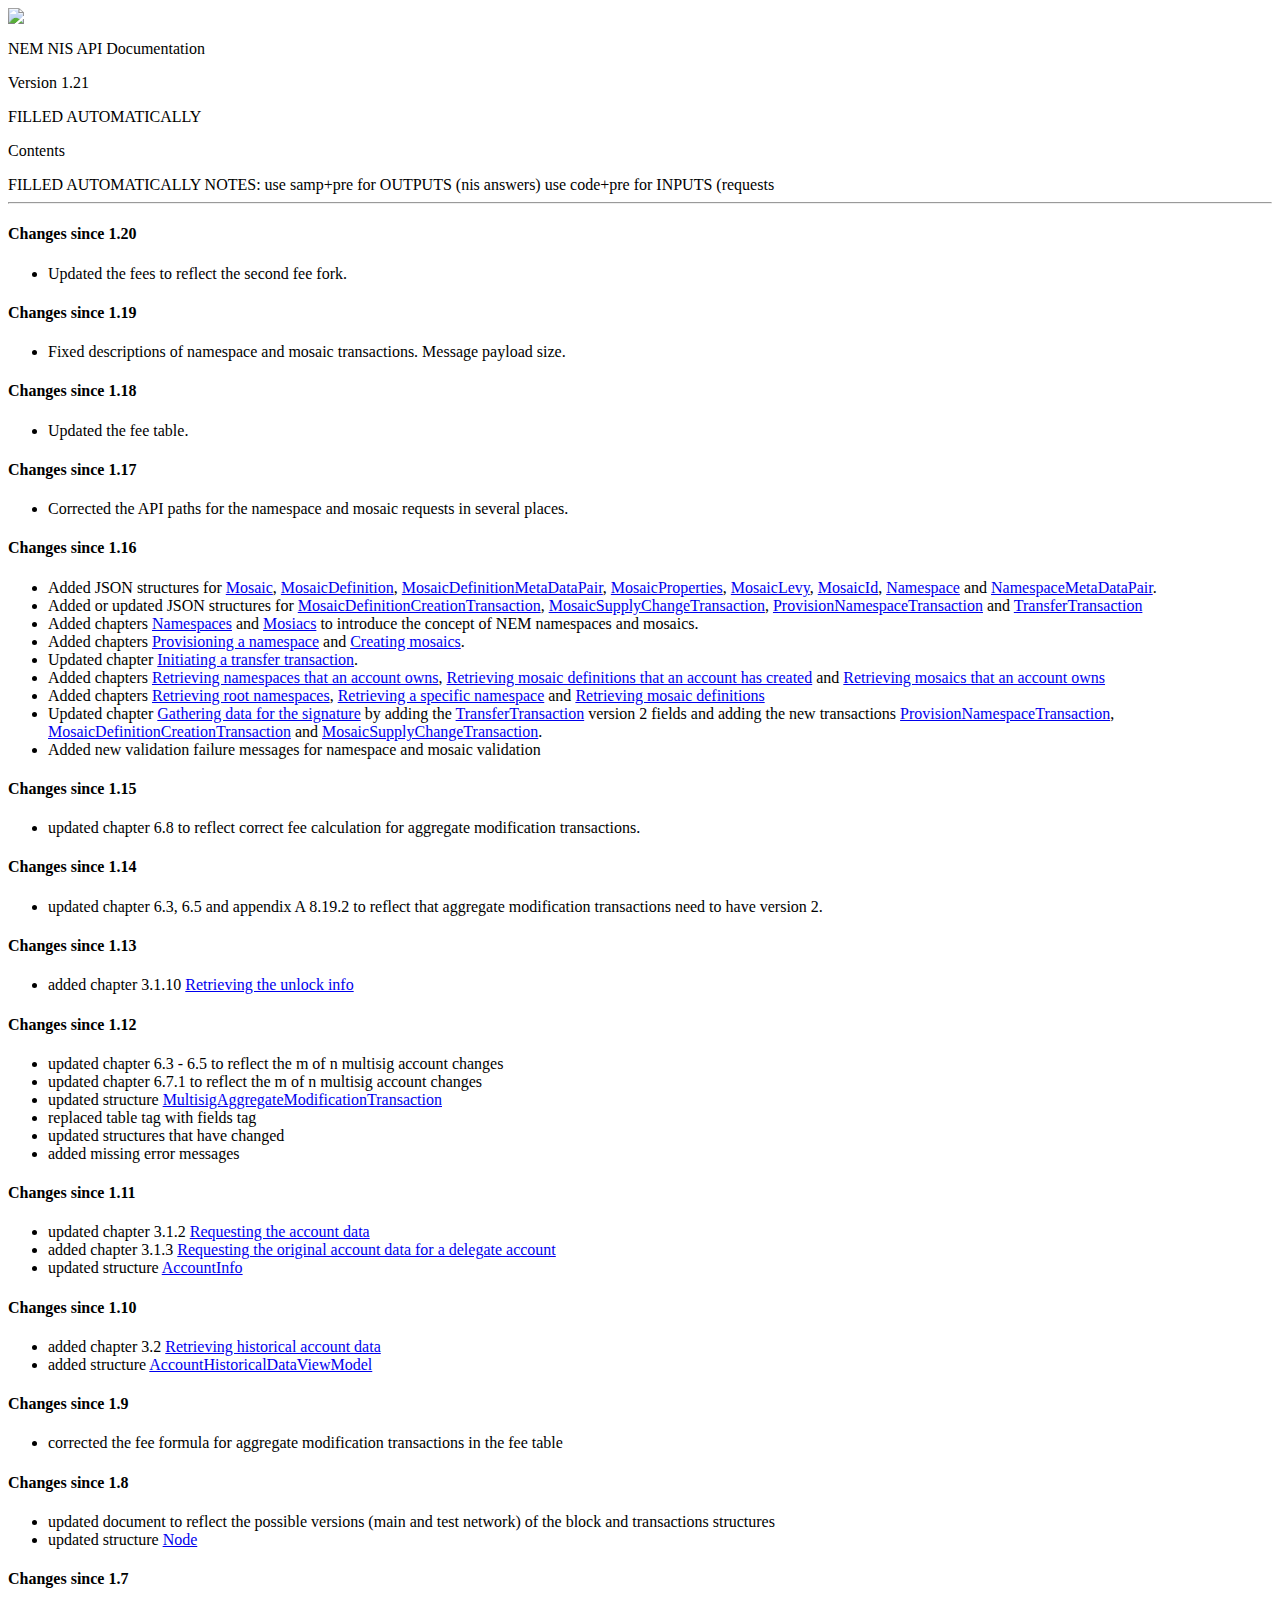
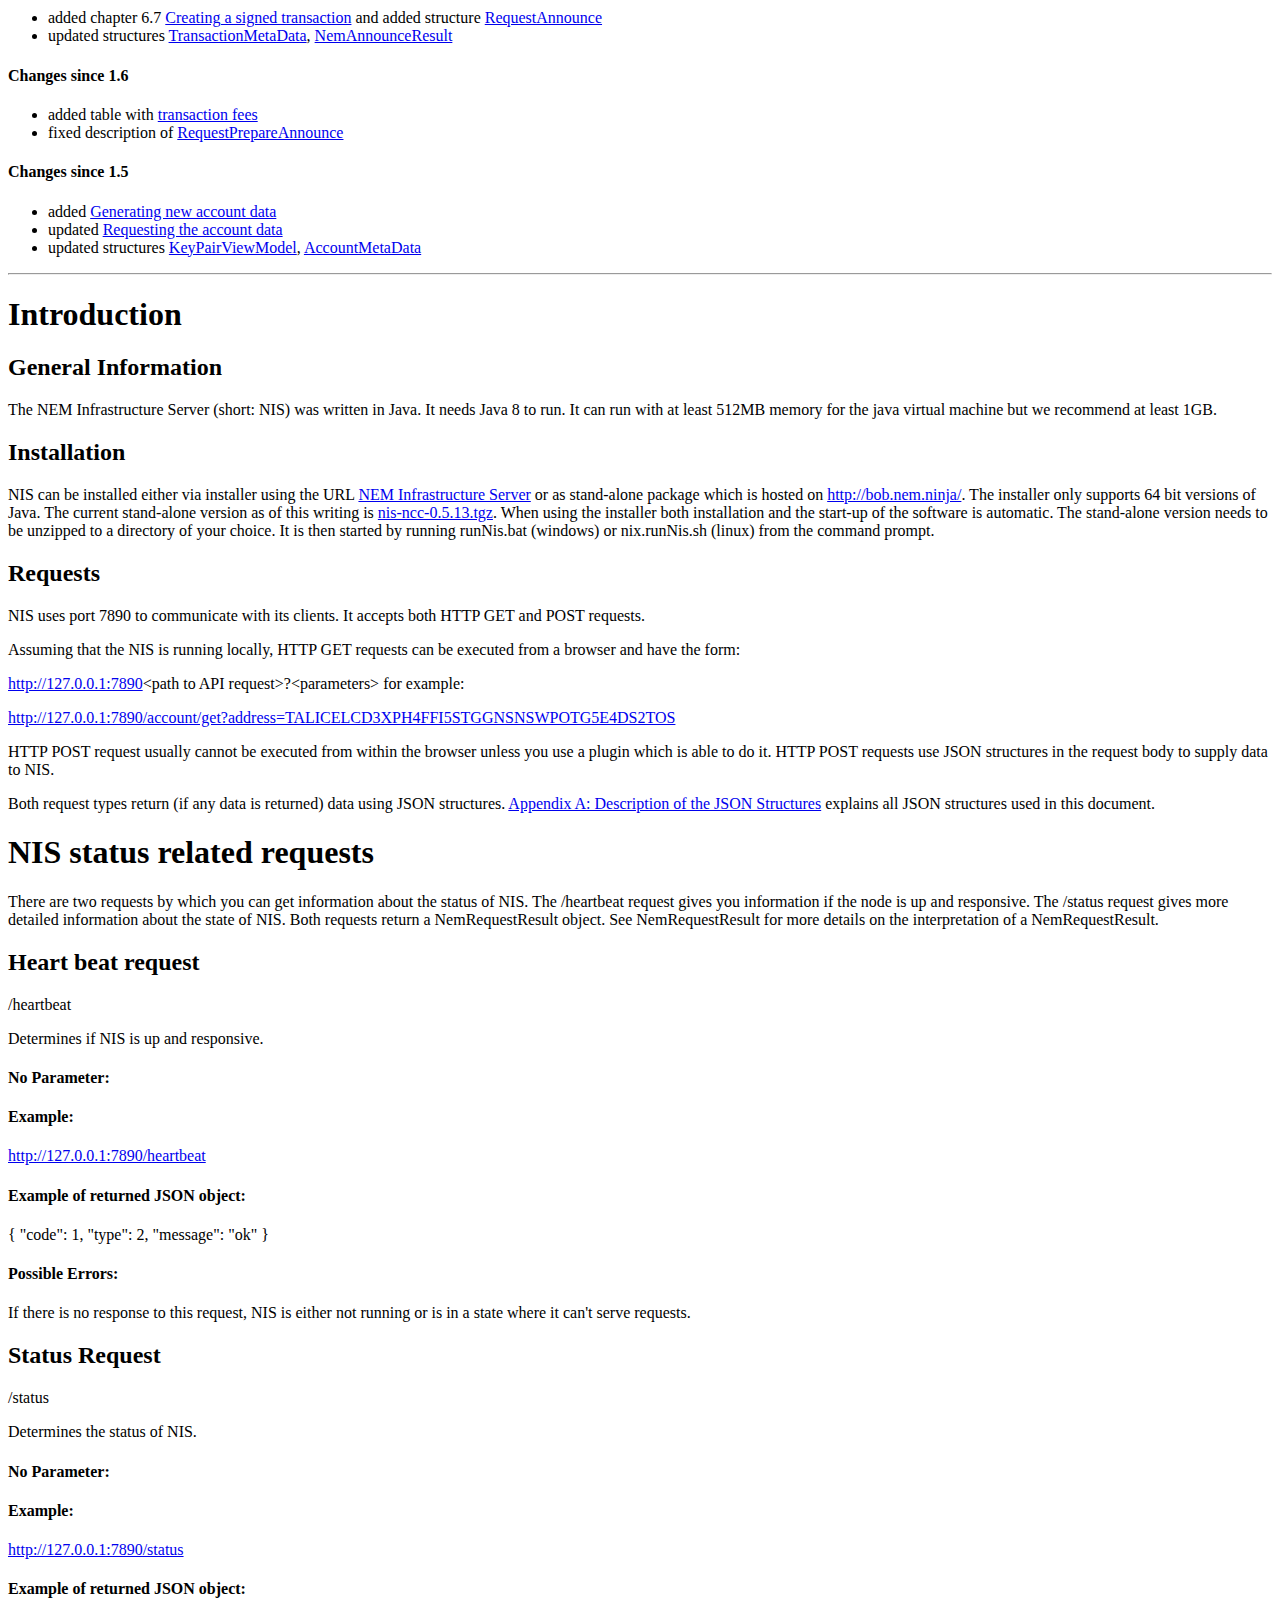
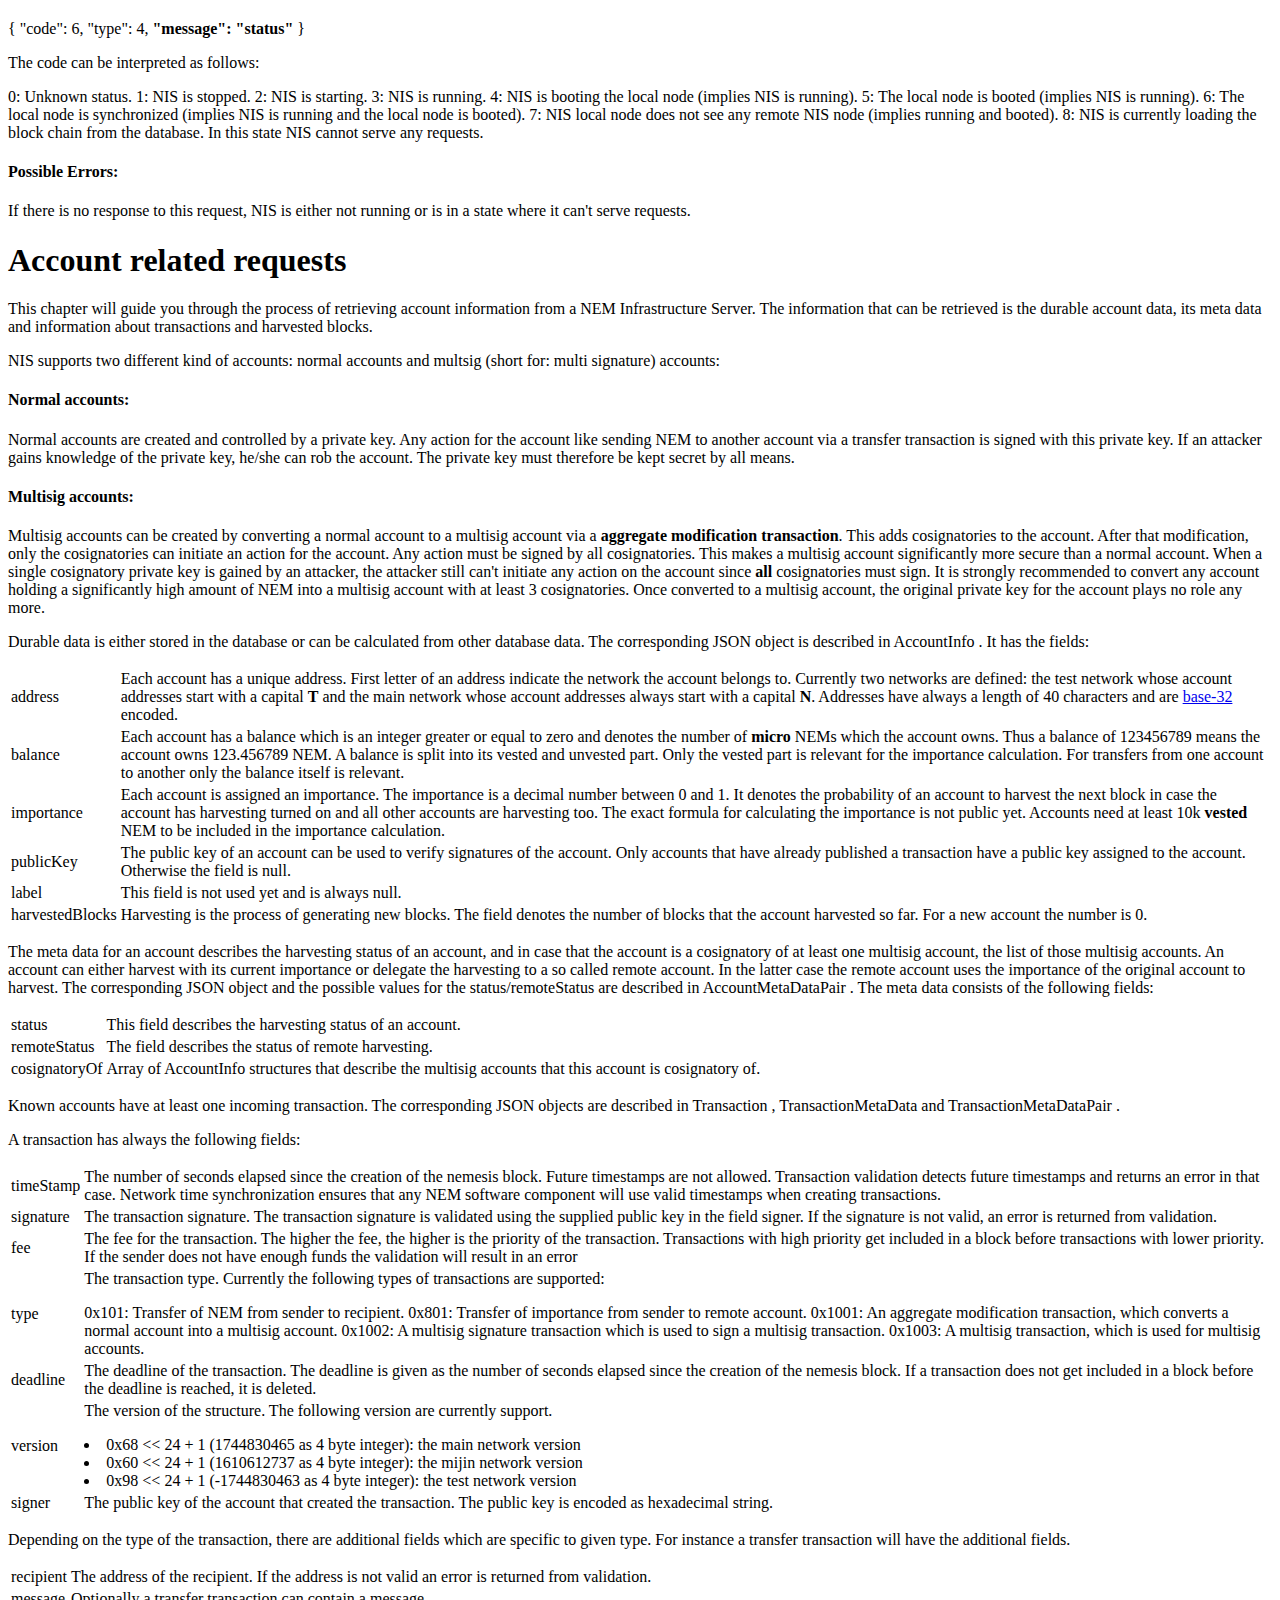
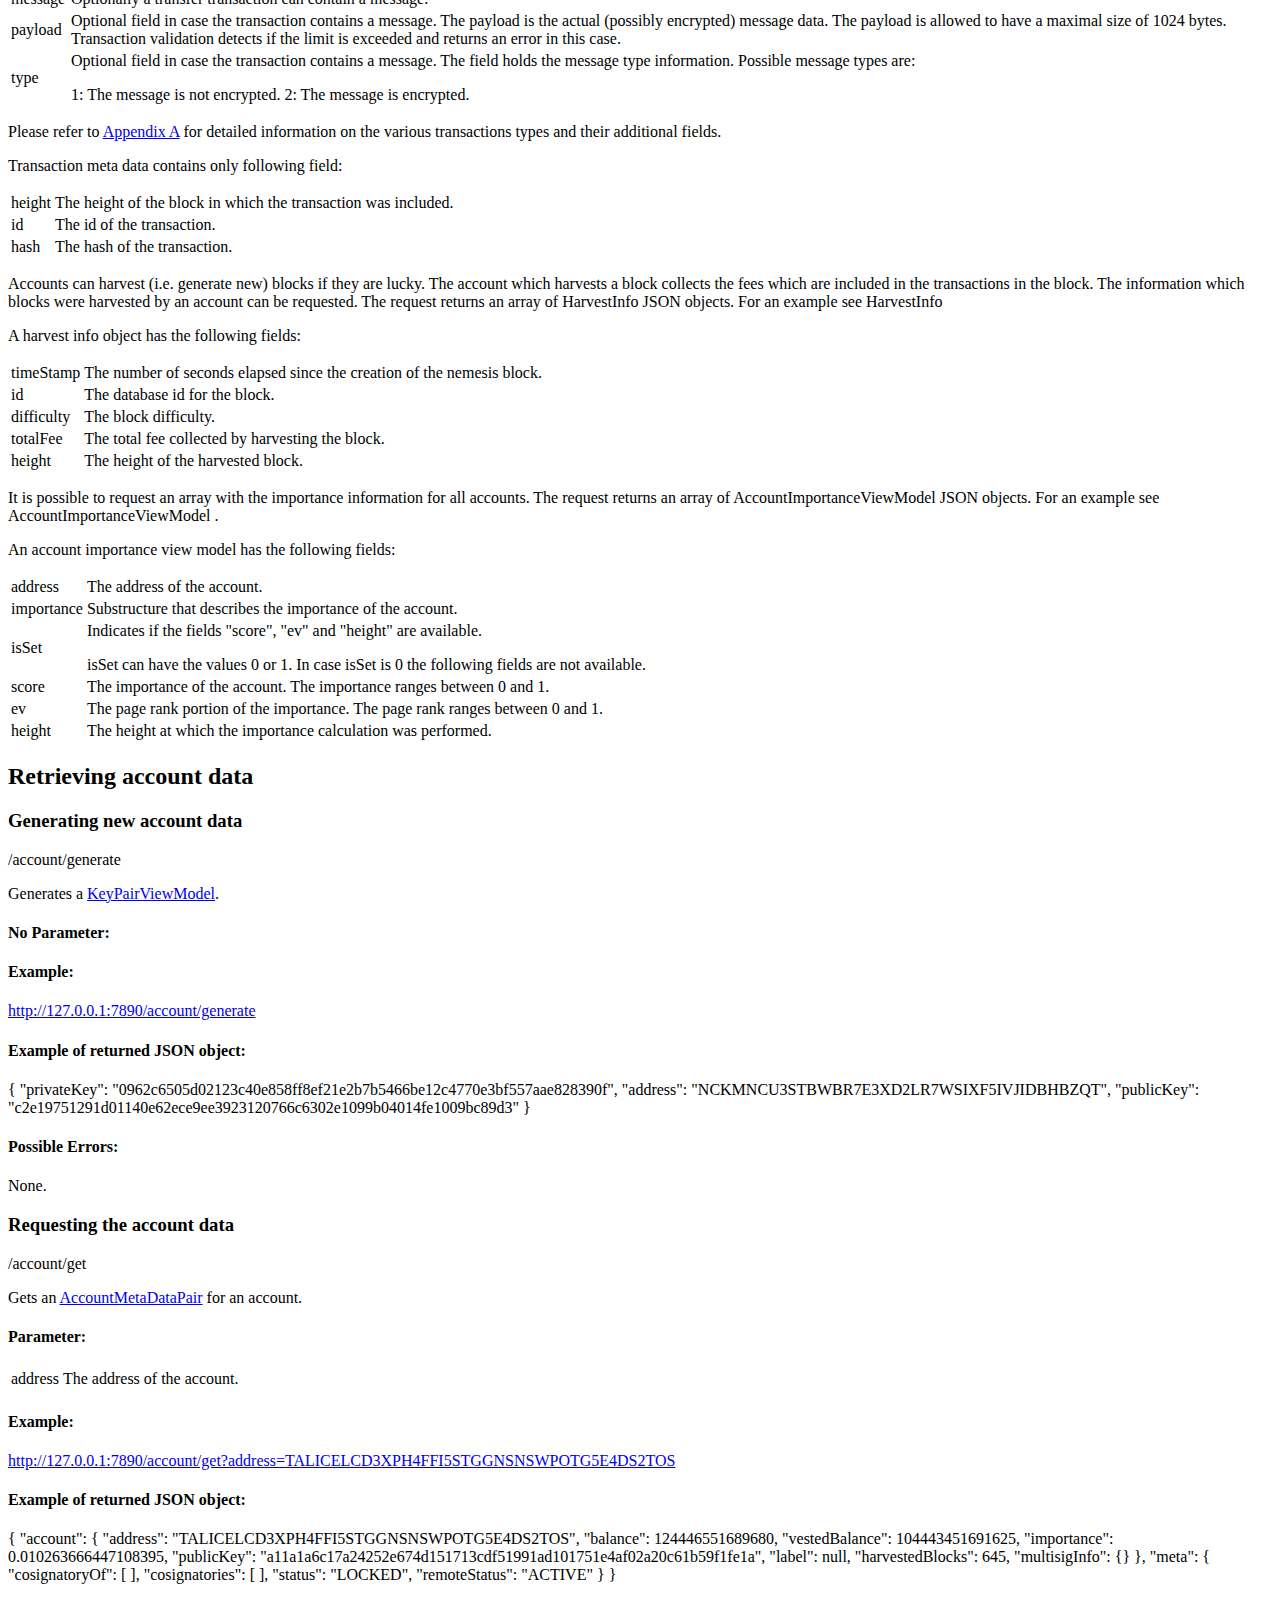
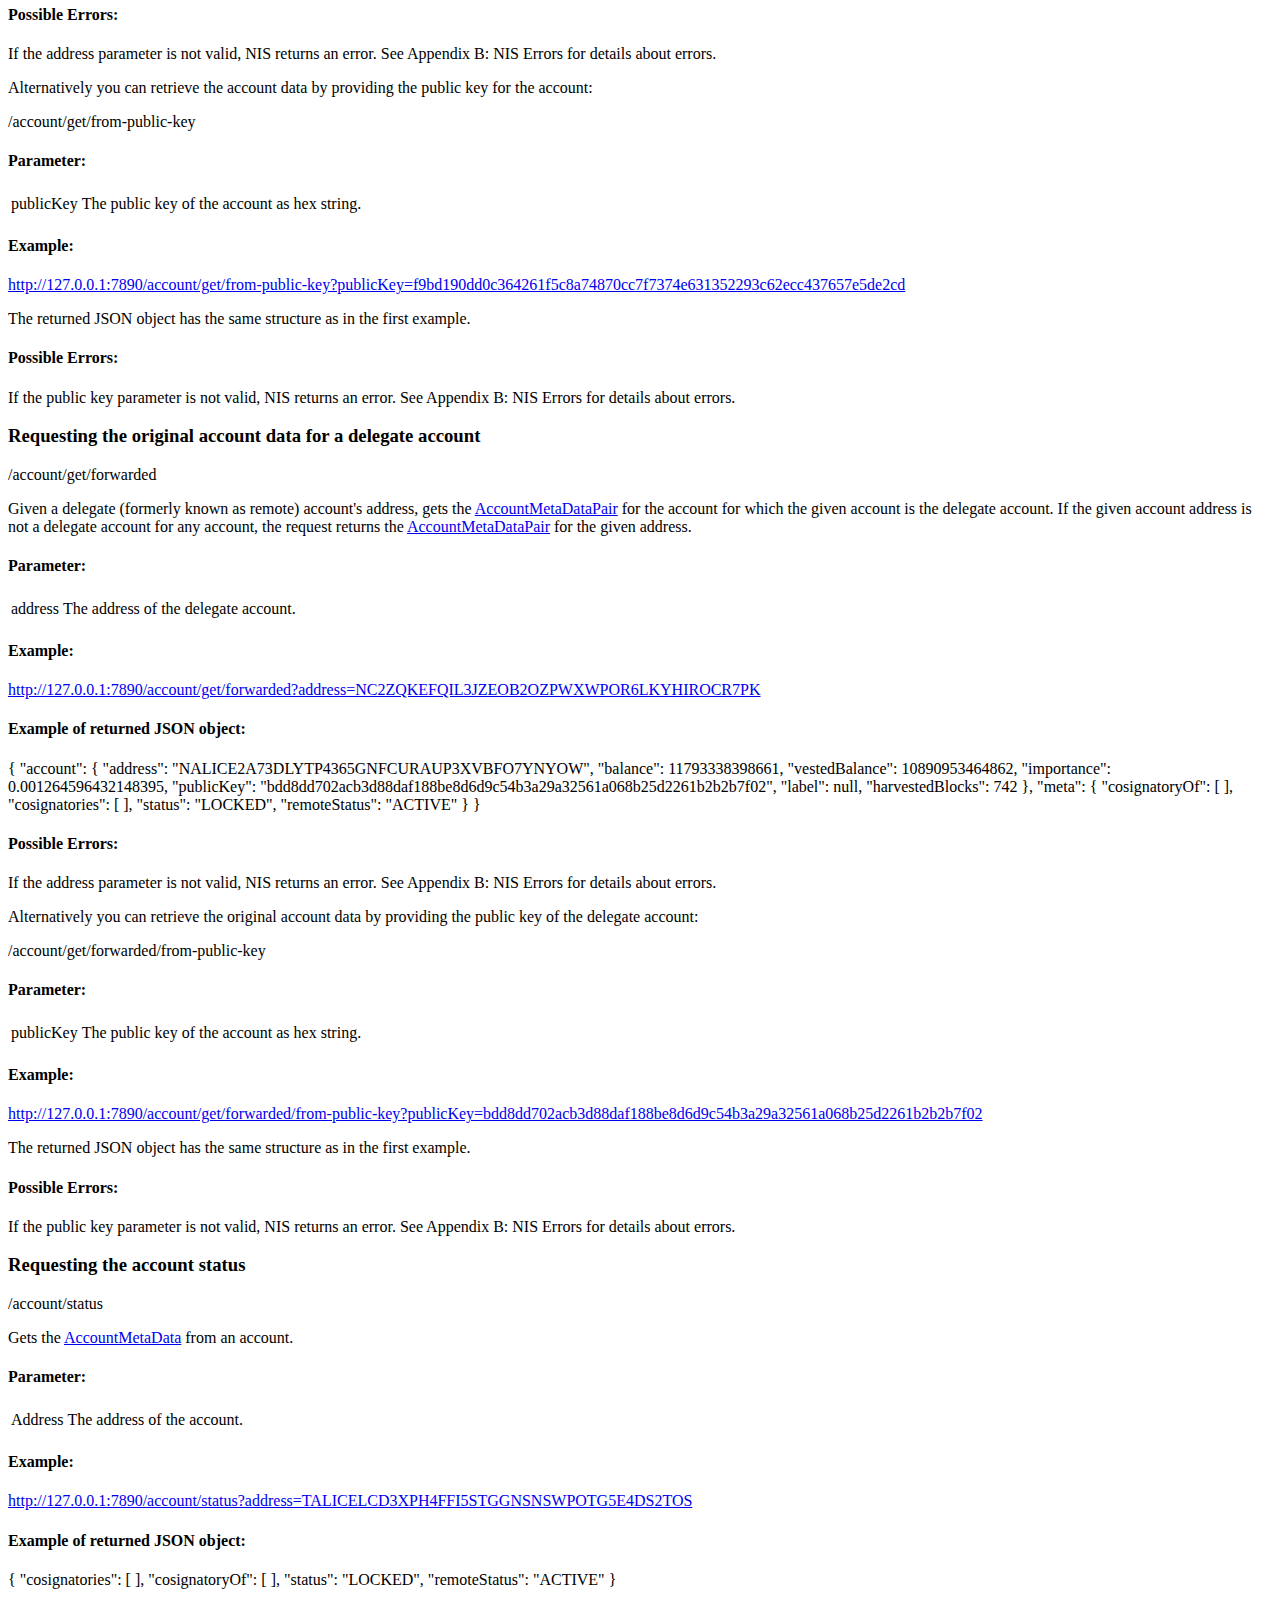
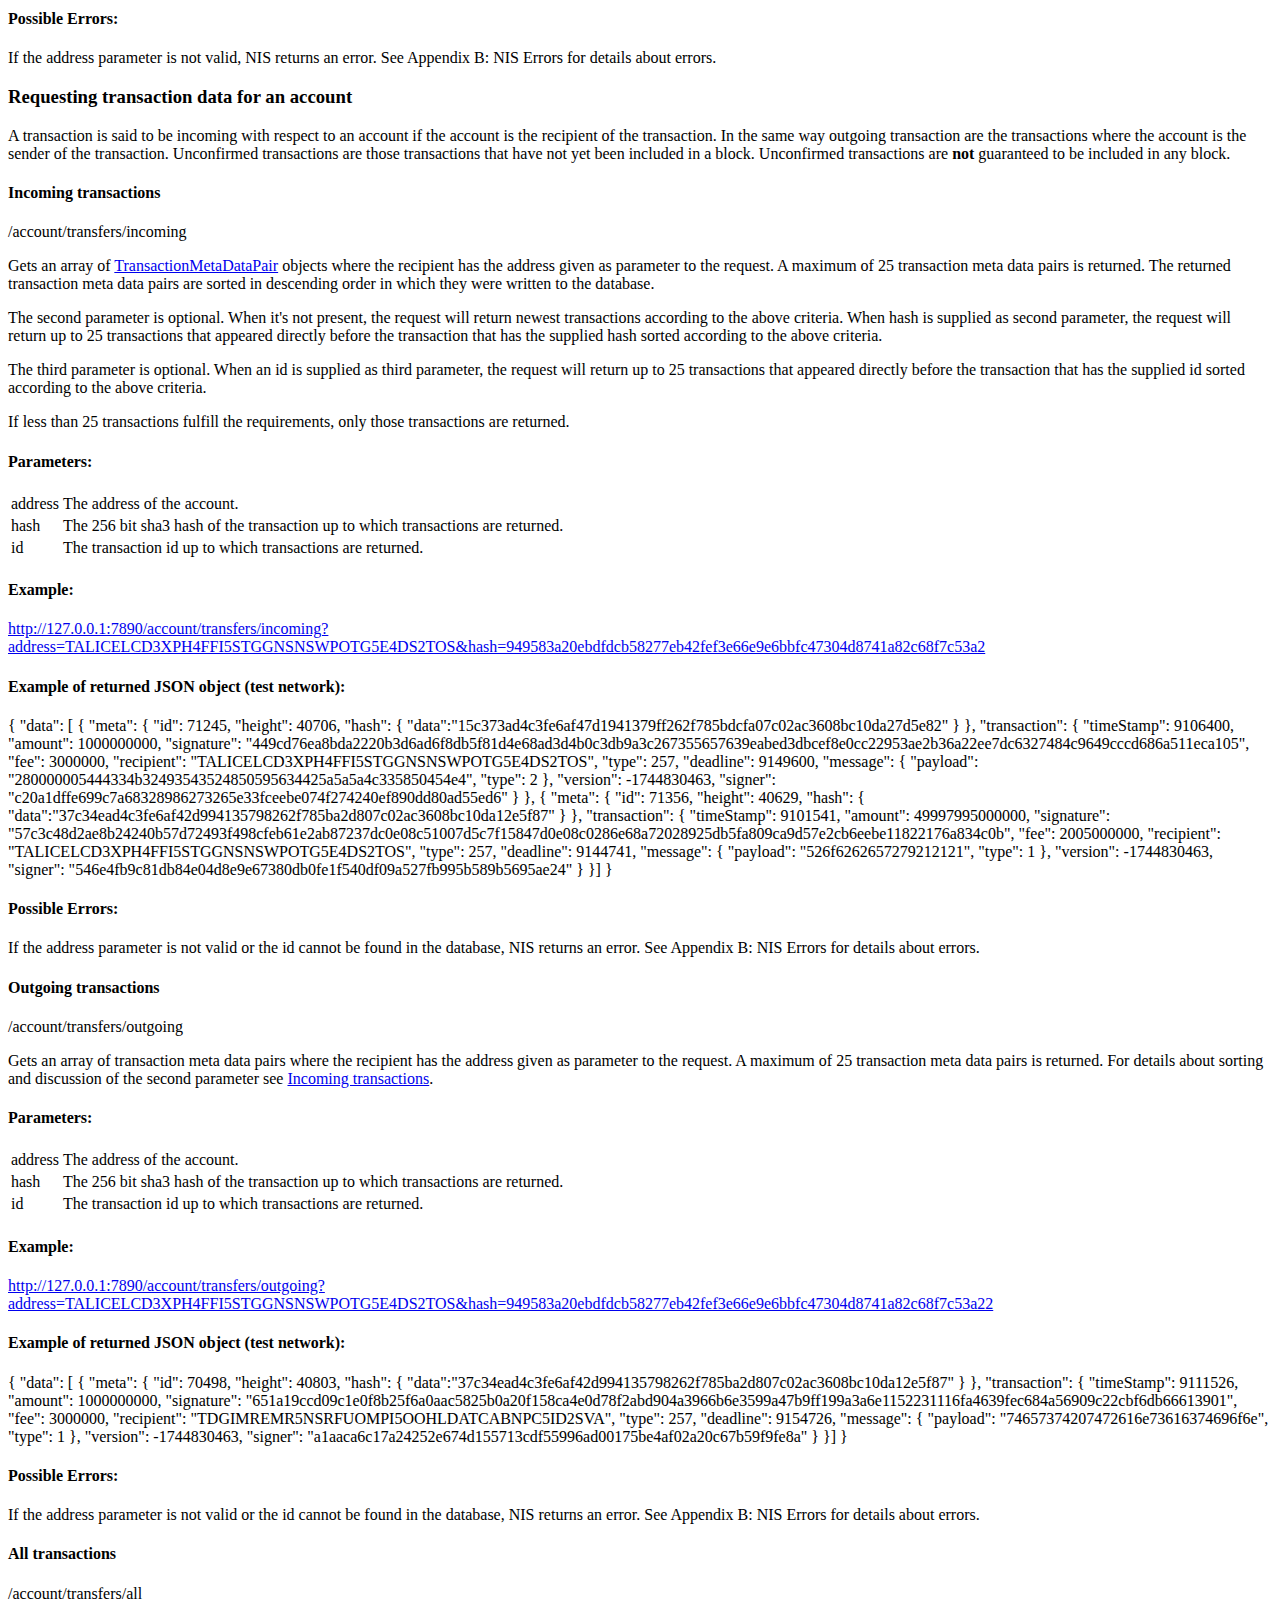
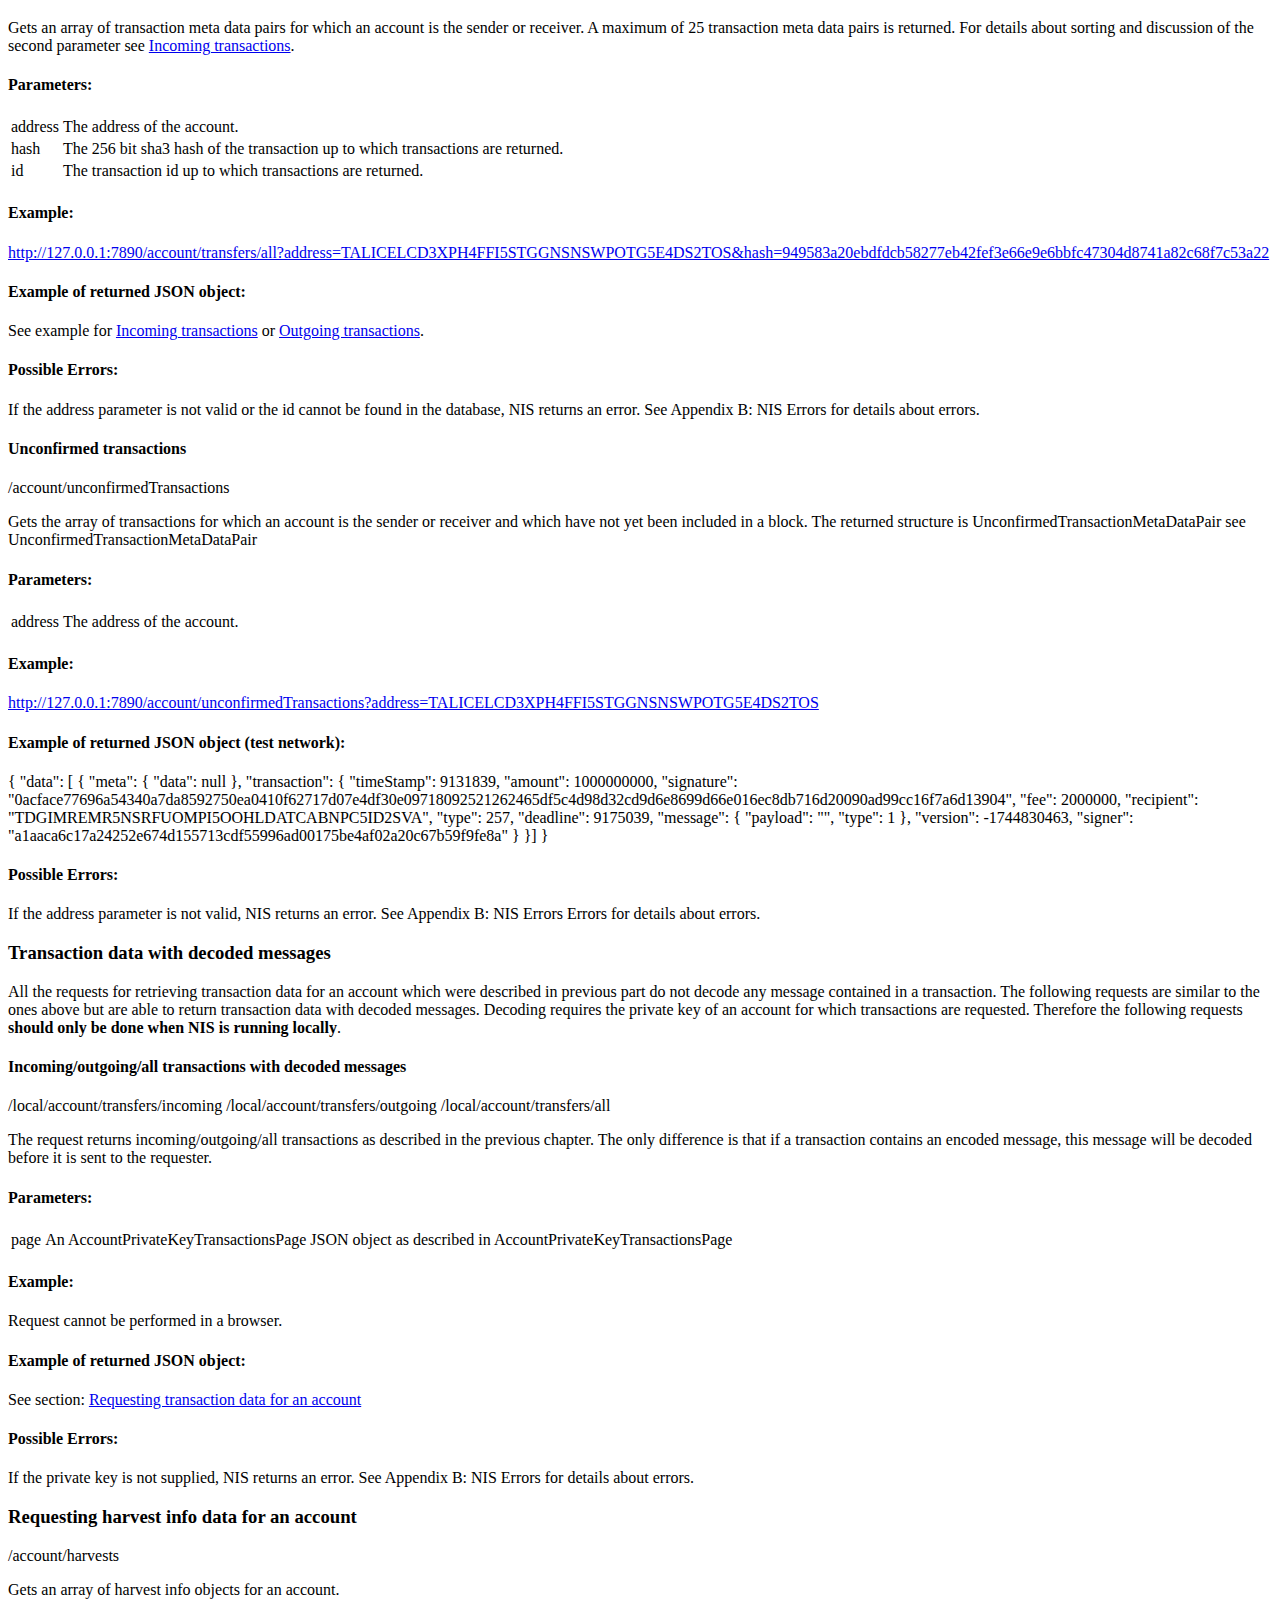
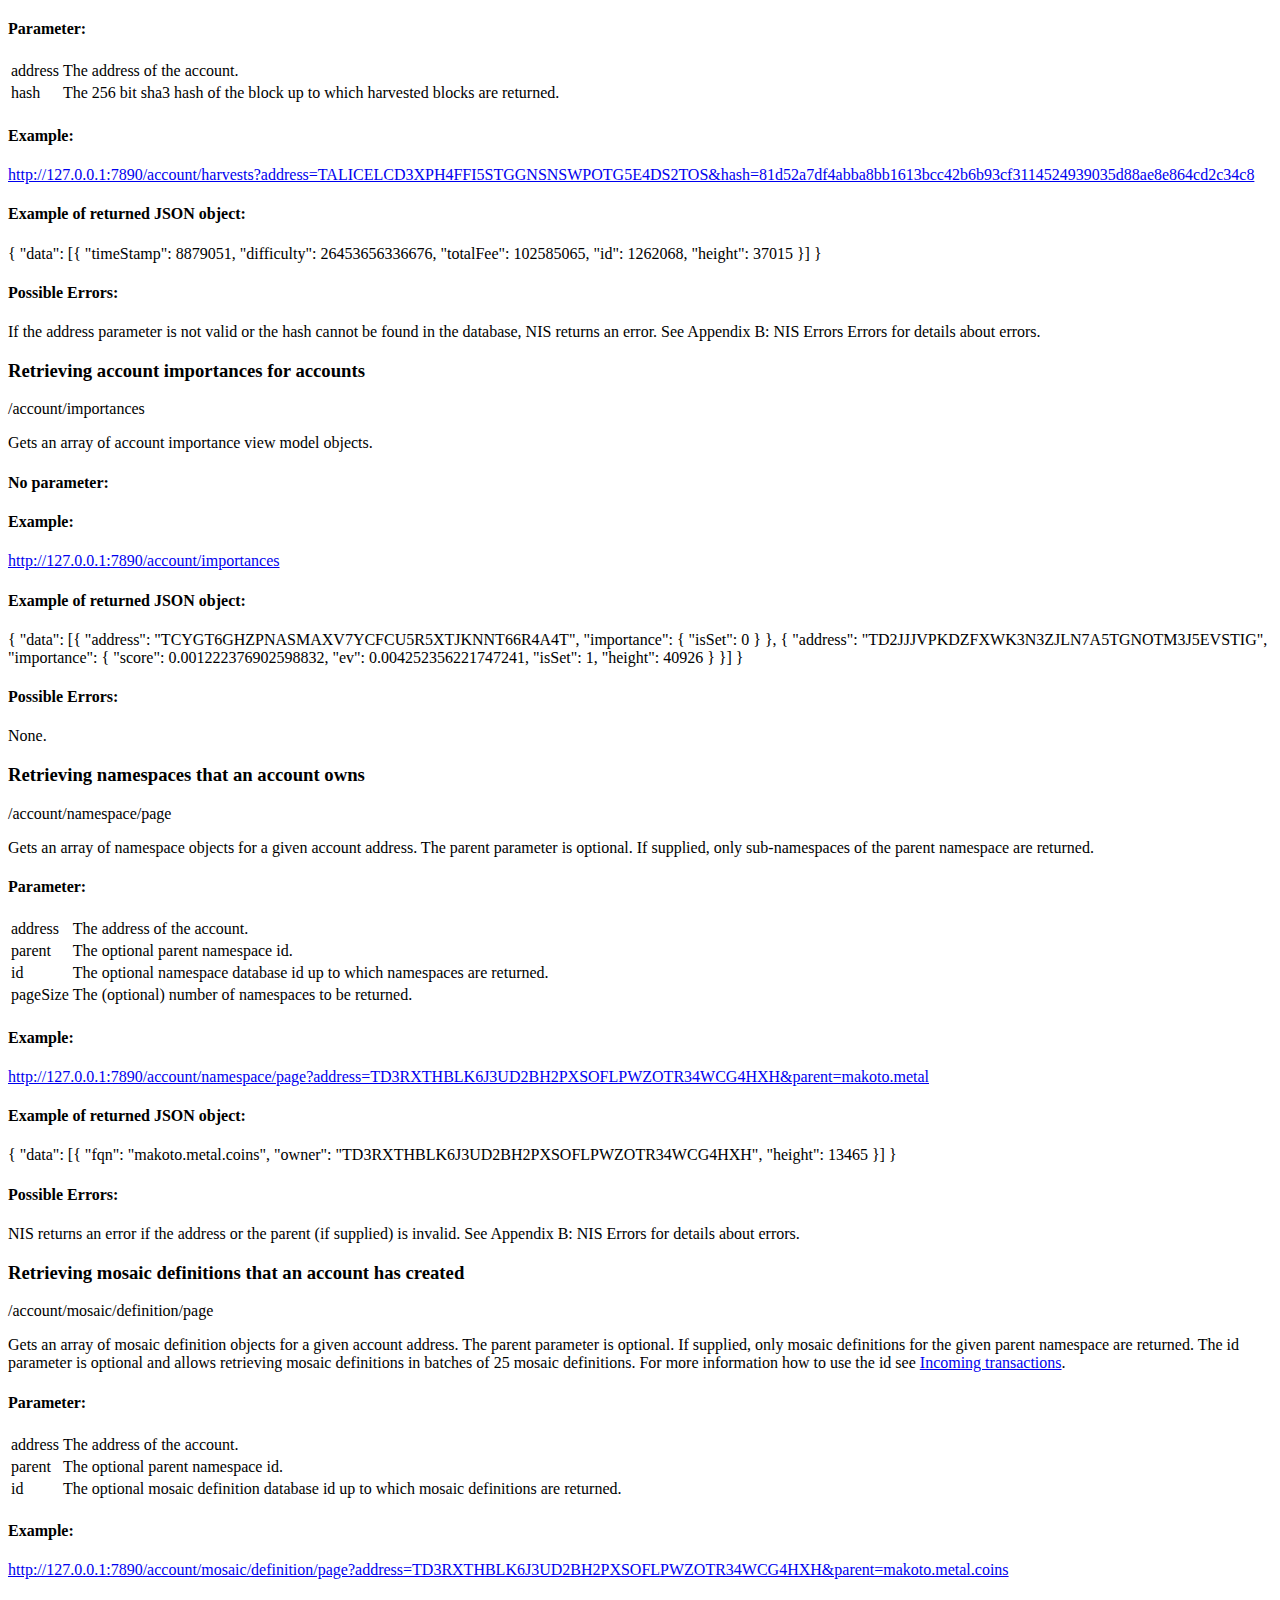
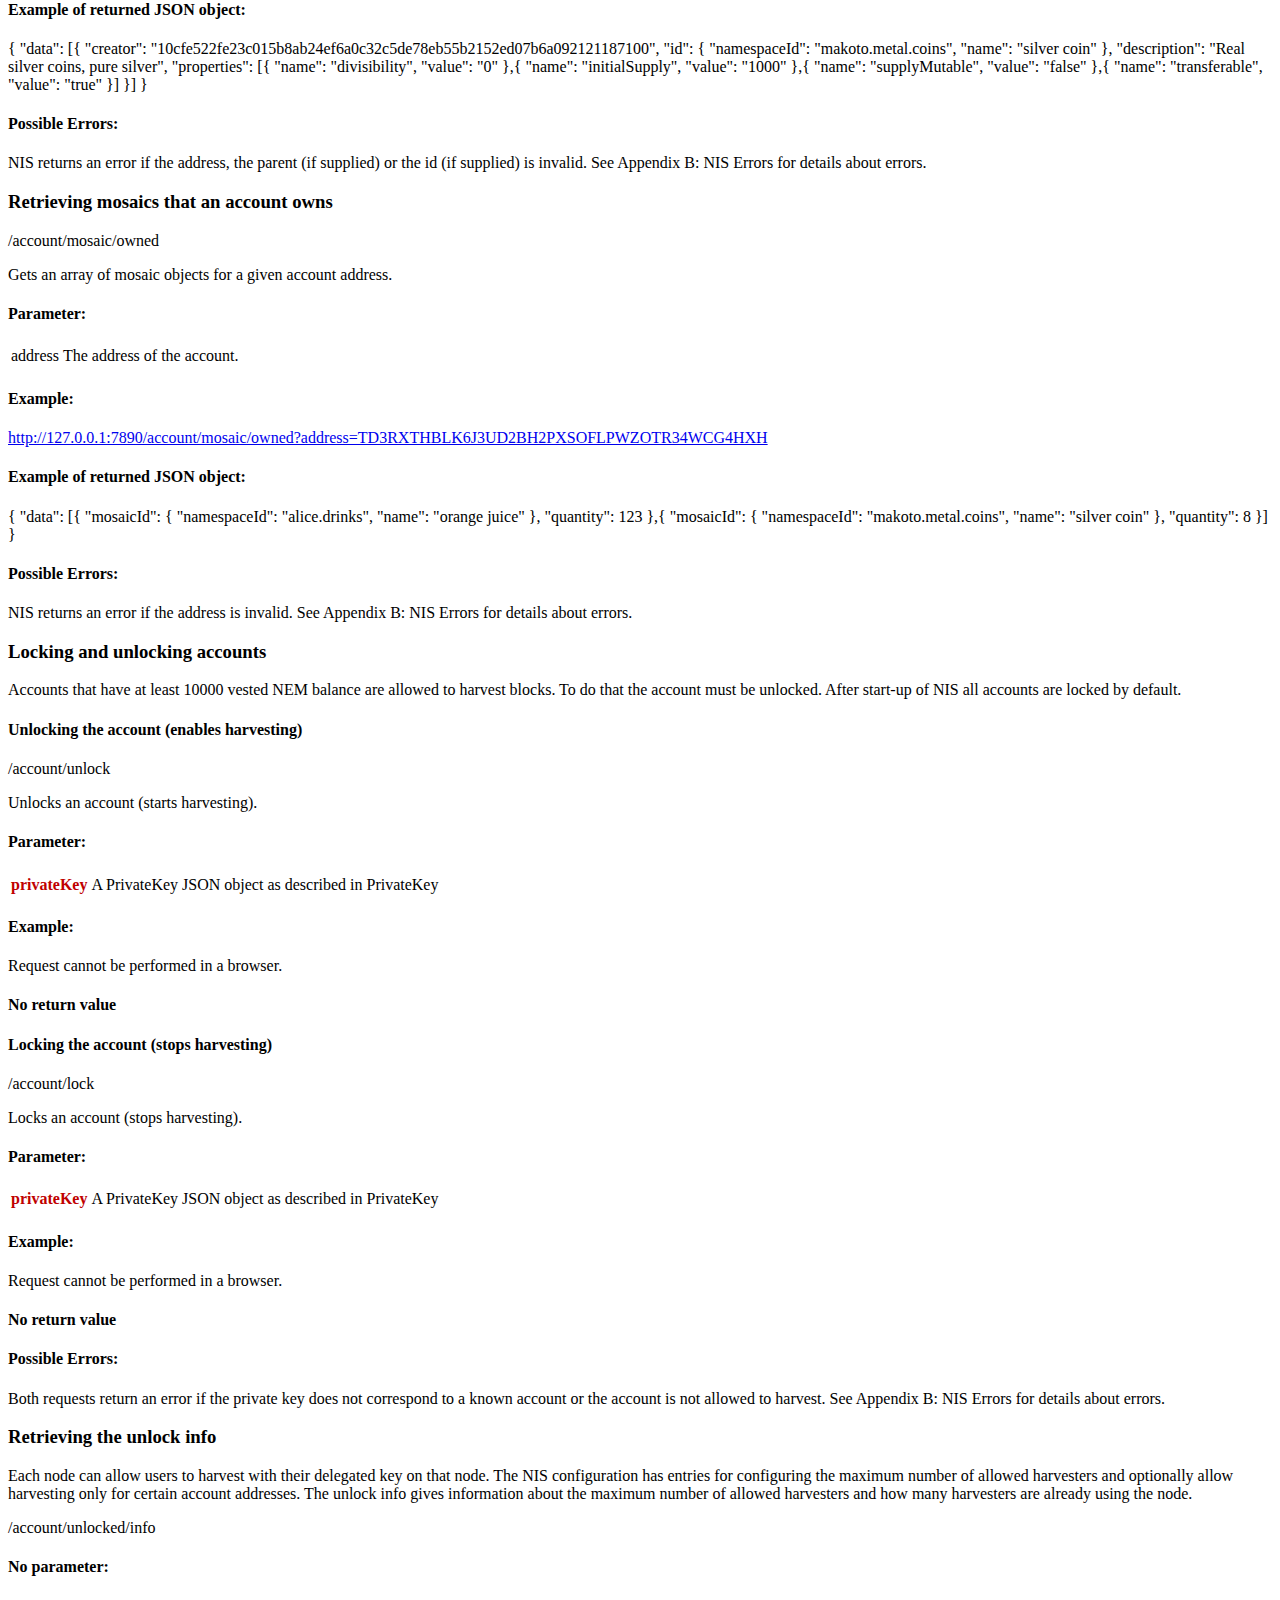
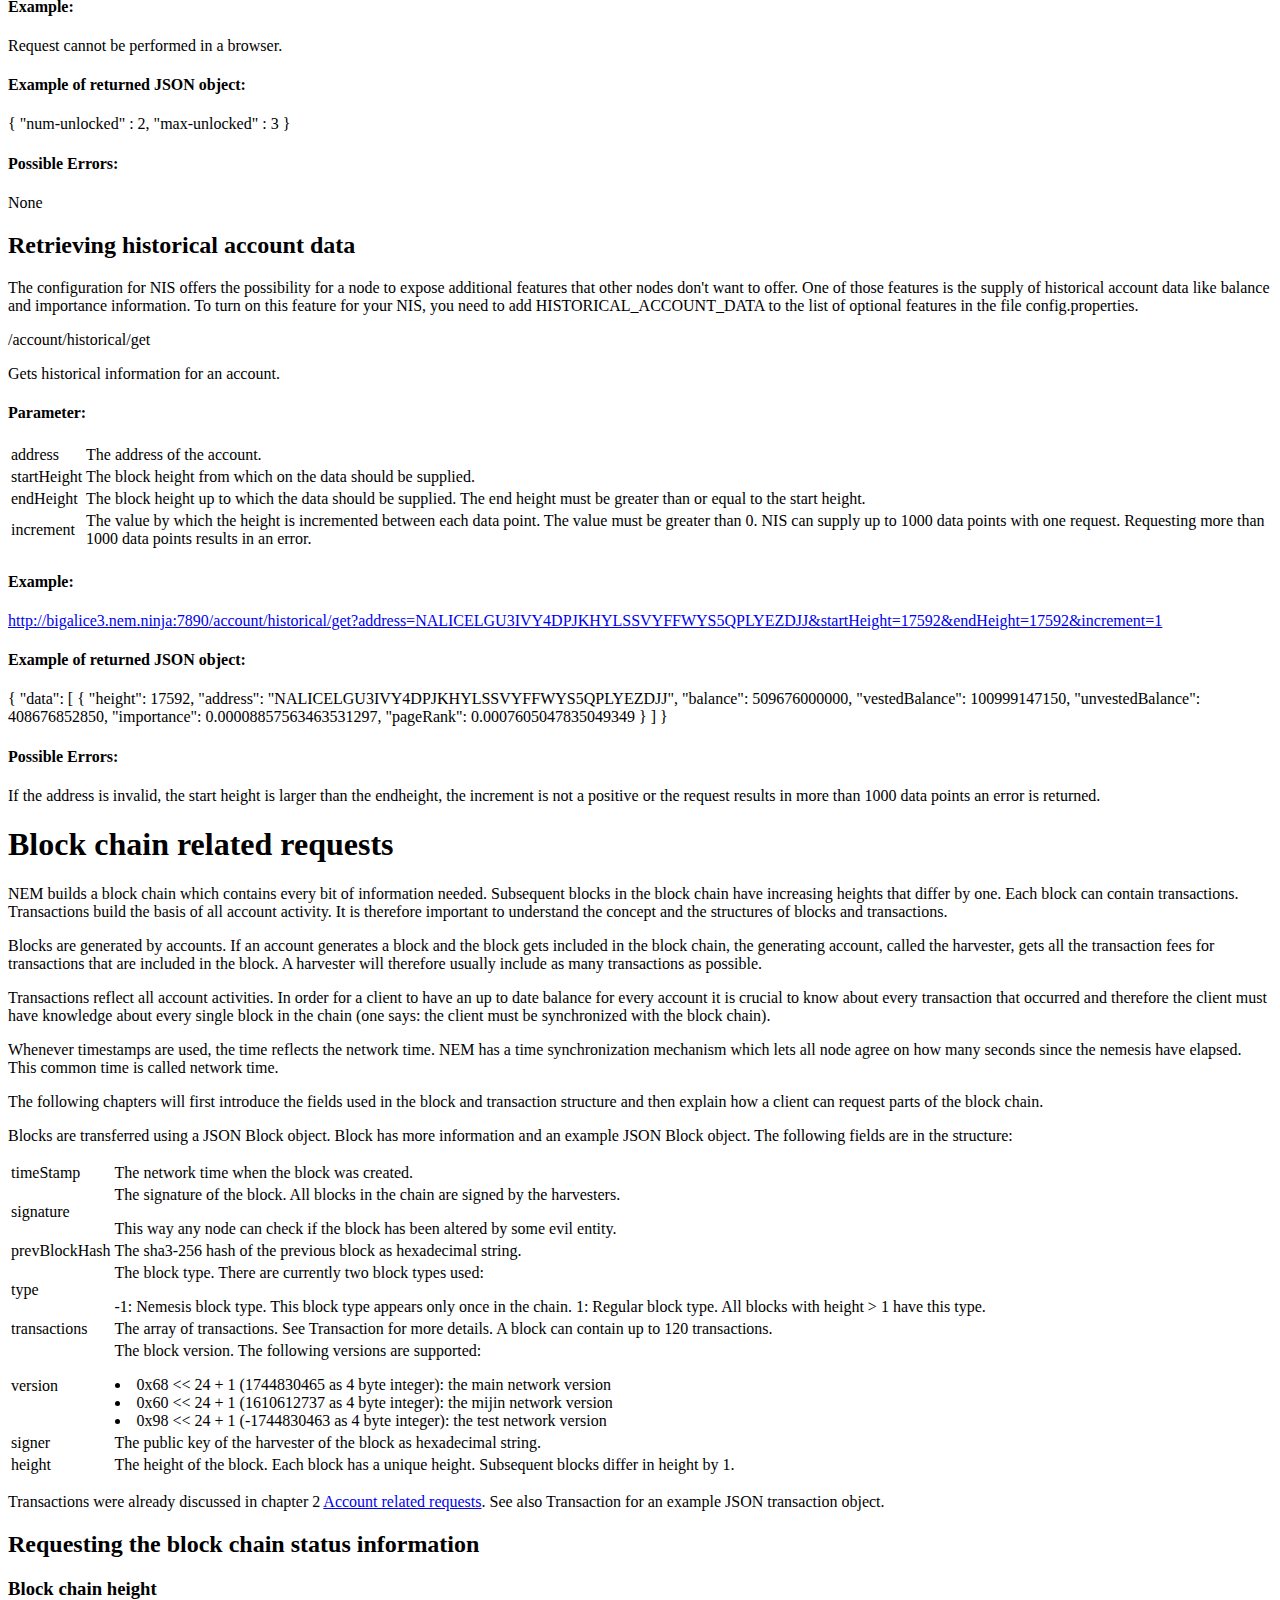
==== commit 23ff3a16: "Merge branch '44uk-fix'" ====
--- a/NisApi.src.html
+++ b/NisApi.src.html
@@ -777,7 +777,8 @@
         "importance": 0.010263666447108395,
         "publicKey": "a11a1a6c17a24252e674d151713cdf51991ad101751e4af02a20c61b59f1fe1a",
         "label": null,
-        "harvestedBlocks": 645
+        "harvestedBlocks": 645,
+        "multisigInfo": {}
     },
     "meta":
     {
@@ -950,6 +951,7 @@
 
     <resp>
 {
+    "cosignatories": [ ],
     "cosignatoryOf": [ ],
     "status": "LOCKED",
     "remoteStatus": "ACTIVE"
@@ -1299,25 +1301,29 @@
 
     <resp>
 {
-       "meta": {
-           "data": "d7c9e33421e43bf4a5d6e21304c8096c599142755d581bd6e9037f41545a5873"
-       },
-       "data": [
-       {
-              "timeStamp": 9131839,
-              "amount": 1000000000,
-              "signature": "0acface77696a54340a7da8592750ea0410f62717d07e4df30e09718092521262465df5c4d98d32cd9d6e8699d66e016ec8db716d20090ad99cc16f7a6d13904",
-              "fee": 2000000,
-              "recipient": "TDGIMREMR5NSRFUOMPI5OOHLDATCABNPC5ID2SVA",
-              "type": 257,
-              "deadline": 9175039,
-              "message": {
-                     "payload": "",
-                     "type": 1
-              },
-              "version": -1744830463,
-              "signer": "a1aaca6c17a24252e674d155713cdf55996ad00175be4af02a20c67b59f9fe8a"
-       }]
+        "data": [
+        {
+                "meta": 
+                {
+                        "data": null
+                },
+                "transaction": 
+                {
+                        "timeStamp": 9131839,
+                        "amount": 1000000000,
+                        "signature": "0acface77696a54340a7da8592750ea0410f62717d07e4df30e09718092521262465df5c4d98d32cd9d6e8699d66e016ec8db716d20090ad99cc16f7a6d13904",
+                        "fee": 2000000,
+                        "recipient": "TDGIMREMR5NSRFUOMPI5OOHLDATCABNPC5ID2SVA",
+                        "type": 257,
+                        "deadline": 9175039,
+                        "message": {
+                                "payload": "",
+                                "type": 1
+                        },
+                        "version": -1744830463,
+                        "signer": "a1aaca6c17a24252e674d155713cdf55996ad00175be4af02a20c67b59f9fe8a"
+                }
+        }]
 }
     </resp>
 
@@ -1424,10 +1430,9 @@
 {
        "data": [{
               "timeStamp": 8879051,
-              "blockHash": {
-                     "data": "be3bb308ce33625f0dab64fd31b9ebe1c50dd4b94b43b03c228f481ab82458c3"
-              },
+              "difficulty": 26453656336676,
               "totalFee": 102585065,
+              "id": 1262068,
               "height": 37015
        }]
 }
@@ -1541,7 +1546,7 @@
 {
         "data": [{
                 "fqn": "makoto.metal.coins",
-                "owner": TD3RXTHBLK6J3UD2BH2PXSOFLPWZOTR34WCG4HXH",
+                "owner": "TD3RXTHBLK6J3UD2BH2PXSOFLPWZOTR34WCG4HXH",
                 "height": 13465
         }]
 }
@@ -1865,7 +1870,7 @@
 
     <resp>
 {
-    [
+    "data": [
         {
           "height": 17592,
           "address": "NALICELGU3IVY4DPJKHYLSSVYFFWYS5QPLYEZDJJ",
@@ -2128,7 +2133,7 @@
     <table class=NemTableGrid>
         <tr>
             <td>
-                <p class=JSON>blockHeight </p>
+                <p class=JSON>height</p>
             </td>
             <td>
                 <p class=NemNoSpacing>A BlockHeight JSON object as described
@@ -2189,7 +2194,7 @@
     <table class=NemTableGrid>
         <tr>
             <td>
-                <p class=JSON>blockHeight </p>
+                <p class=JSON>height</p>
             </td>
             <td>
                 <p class=NemNoSpacing>A BlockHeight JSON object as described
@@ -2405,7 +2410,9 @@
 {
        "metaData":
        {
+              "features": 1,
               "application": "NIS",
+              "networkId": 104,
               "version": "0.4.33-BETA",
               "platform": "Oracle Corporation (1.8.0_25) on Windows 8"
        },
@@ -2458,7 +2465,9 @@
        "node": {
               "metaData":
               {
+                     "features": 1,
                      "application": "NIS",
+                     "networkId": 104,
                      "version": "0.4.33-BETA",
                      "platform": "Oracle Corporation (1.8.0_25) on Windows 8"
               },
@@ -2574,7 +2583,9 @@
        "data": [
               "metaData":
               {
+                     "features": 1,
                      "application": "NIS",
+                     "networkId": 104,
                      "version": "0.4.33-BETA",
                      "platform": "Oracle Corporation (1.8.0_25) on Windows 8"
               },
@@ -2629,7 +2640,9 @@
        "data": [
               "metaData":
               {
+                     "features": 1,
                      "application": "NIS",
+                     "networkId": 104,
                      "version": "0.4.33-BETA",
                      "platform": "Oracle Corporation (1.8.0_25) on Windows 8"
               },
@@ -2719,23 +2732,26 @@
 {
        "data": [
        {
-              "node":
-              "metaData":
-              {
-                     "application": "NIS",
-                     "version": "0.4.33-BETA",
-                     "platform": "Oracle Corporation (1.8.0_25) on Windows 8"
-              },
-              "endpoint":
-              {
-                     "protocol": "http",
-                     "port": 7890,
-                     "host": "81.224.224.156"
-              },
-              "identity":
-              {
-                     "name": "Alice",
-                     "public-key": "a1aaca6c17a24252e674d155713cdf55996ad00175be4af02a20c67b59f9fe8a"
+              "node": {
+                     "metaData":
+                     {
+                            "features": 1,
+                            "application": "NIS",
+                            "networkId": 104,
+                            "version": "0.4.33-BETA",
+                            "platform": "Oracle Corporation (1.8.0_25) on Windows 8"
+                     },
+                     "endpoint":
+                     {
+                            "protocol": "http",
+                            "port": 7890,
+                            "host": "81.224.224.156"
+                     },
+                     "identity":
+                     {
+                            "name": "Alice",
+                            "public-key": "a1aaca6c17a24252e674d155713cdf55996ad00175be4af02a20c67b59f9fe8a"
+                     }
               },
               "syncs": 3,
               "experience":
@@ -2885,21 +2901,21 @@
     <resp>
 {
         "data": [{
-            "meta":{
-                "id":26264,
+            "meta": {
+                "id": 26264
             },
-            "namespace":{
+            "namespace": {
                 "fqn": "makoto.metal.coins",
-                "owner": TD3RXTHBLK6J3UD2BH2PXSOFLPWZOTR34WCG4HXH",
+                "owner": "TD3RXTHBLK6J3UD2BH2PXSOFLPWZOTR34WCG4HXH",
                 "height": 13465
             }
         },{
-            "meta":{
-                "id":25421,
+            "meta": {
+                "id": 25421
             },
-            "namespace":{
+            "namespace": {
                 "fqn": "gimre.vouchers",
-                "owner": TDGIMREMR5NSRFUOMPI5OOHLDATCABNPC5ID2SVA",
+                "owner": "TDGIMREMR5NSRFUOMPI5OOHLDATCABNPC5ID2SVA",
                 "height": 12392
             }
         }]
@@ -2941,7 +2957,7 @@
     <resp>
 {
         "fqn": "makoto.metal.coins",
-        "owner": TD3RXTHBLK6J3UD2BH2PXSOFLPWZOTR34WCG4HXH",
+        "owner": "TD3RXTHBLK6J3UD2BH2PXSOFLPWZOTR34WCG4HXH",
         "height": 13465
 }
     </resp>
@@ -3090,9 +3106,9 @@
     <h4>Example of returned JSON object:</h4>
 
     <resp>
- {
+{
     "data": [{
-        "meta" {
+        "meta": {
             "id": 3541
         },
         "mosaic": {
@@ -5101,7 +5117,8 @@
        "importance": 0.010263666447108395,
        "publicKey": "a11a1a6c17a24252e674d151713cdf51991ad101751e4af02a20c61b59f1fe1a",
        "label": null,
-       "harvestedBlocks": 645
+       "harvestedBlocks": 645,
+       "multisigInfo": {}
 }
     </resp>
 
@@ -6274,7 +6291,7 @@
         </f>
         <f name="recipient">The recipient of the levy.</f>
         <f name="mosaicId">The mosaic in which the levy is paid.</f>
-        <f name="recipient">The fee. The interpretation is dependent on the type of the levy</f>
+        <f name="fee">The fee. The interpretation is dependent on the type of the levy</f>
     </fields>
 
     <h2>MosaicId</h2>
@@ -6301,7 +6318,7 @@
     <resp>
 {
         "fqn": "makoto.metal.coins",
-        "owner": TD3RXTHBLK6J3UD2BH2PXSOFLPWZOTR34WCG4HXH",
+        "owner": "TD3RXTHBLK6J3UD2BH2PXSOFLPWZOTR34WCG4HXH",
         "height": 13465
 }
     </resp>
@@ -6323,7 +6340,7 @@
         },
         "namespace":{
             "fqn": "makoto.metal.coins",
-            "owner": TD3RXTHBLK6J3UD2BH2PXSOFLPWZOTR34WCG4HXH",
+            "owner": "TD3RXTHBLK6J3UD2BH2PXSOFLPWZOTR34WCG4HXH",
             "height": 13465
         }
 }
@@ -7008,7 +7025,7 @@
         <dt>FAILURE_NAMESPACE_OWNER_CONFLICT</dt>
         <dd>Validation failed because the transaction signer is not the owner of the namespace.</dd>
 
-        <dt>FAILURE_NAMESPACE_INVALID_NAME(</dt>
+        <dt>FAILURE_NAMESPACE_INVALID_NAME</dt>
         <dd>Validation failed because the name for the namespace is invalid.</dd>
 
         <dt>FAILURE_NAMESPACE_INVALID_RENTAL_FEE_SINK</dt>
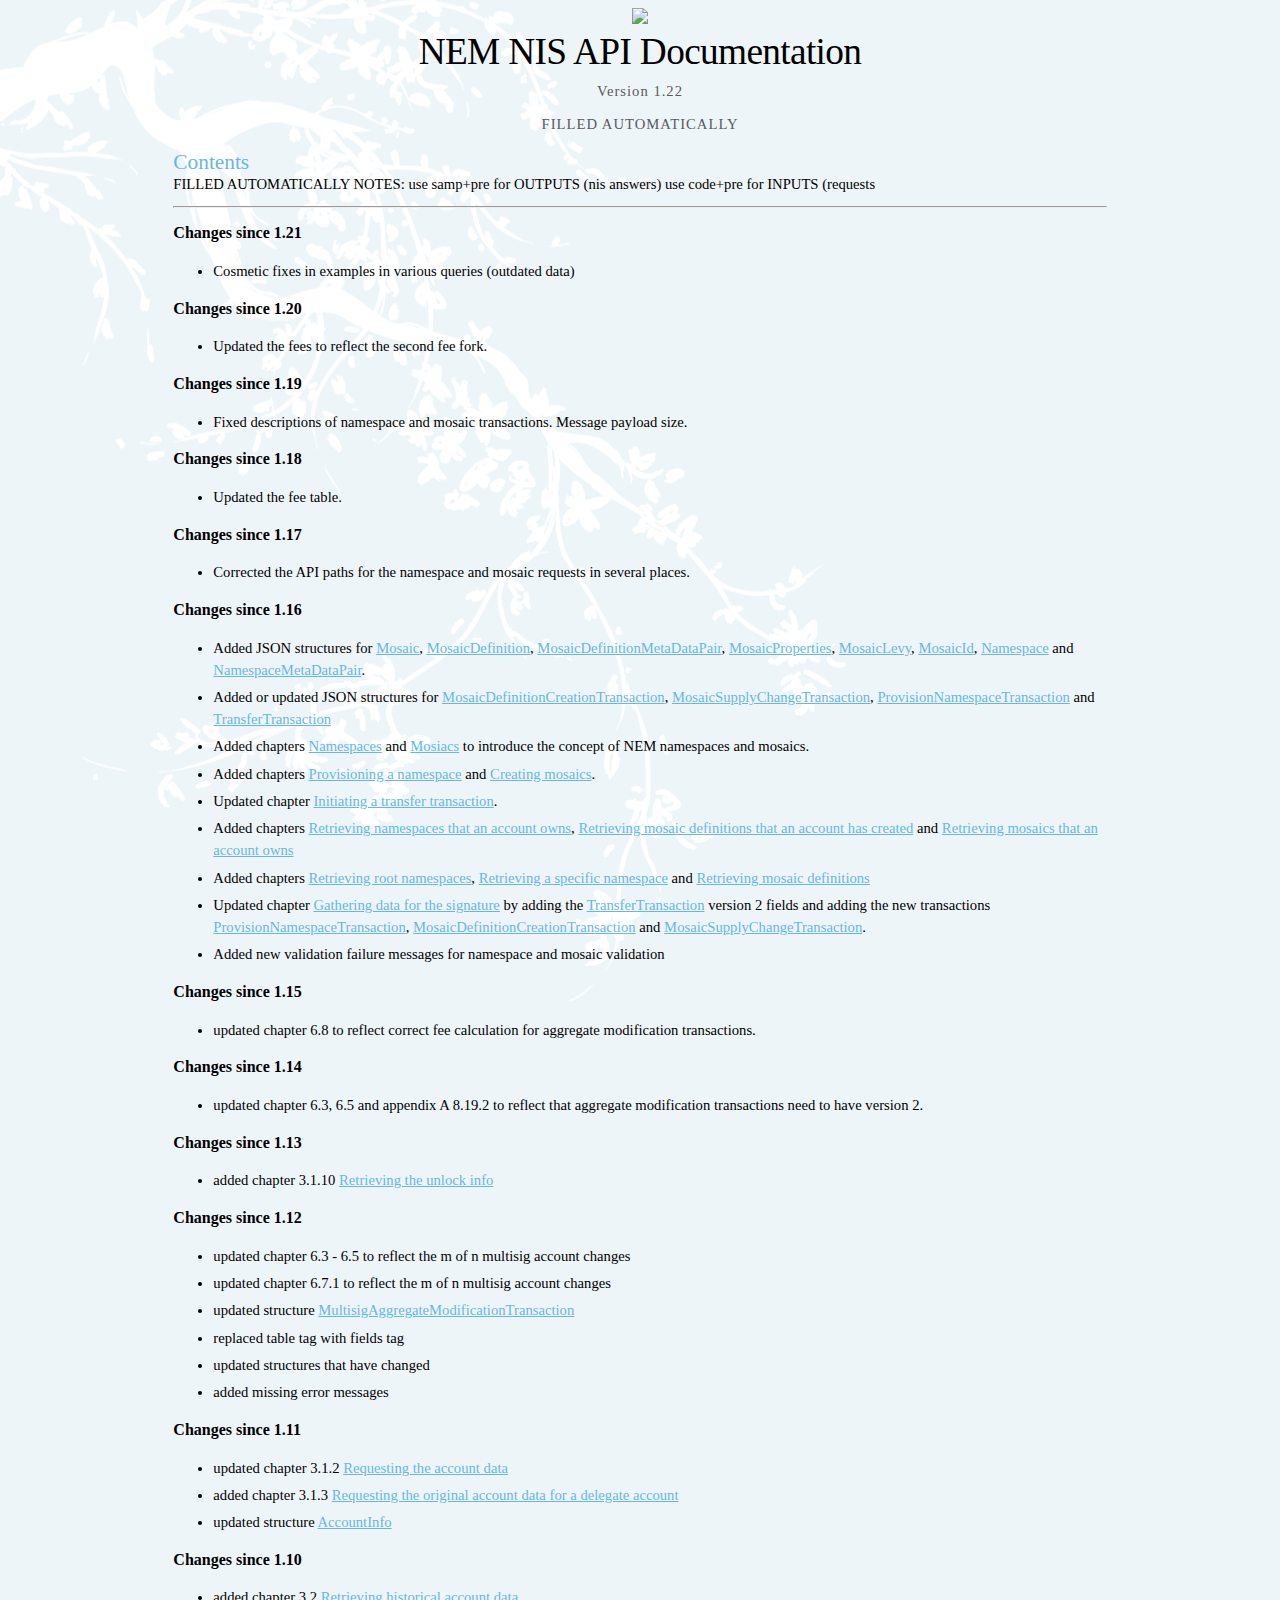
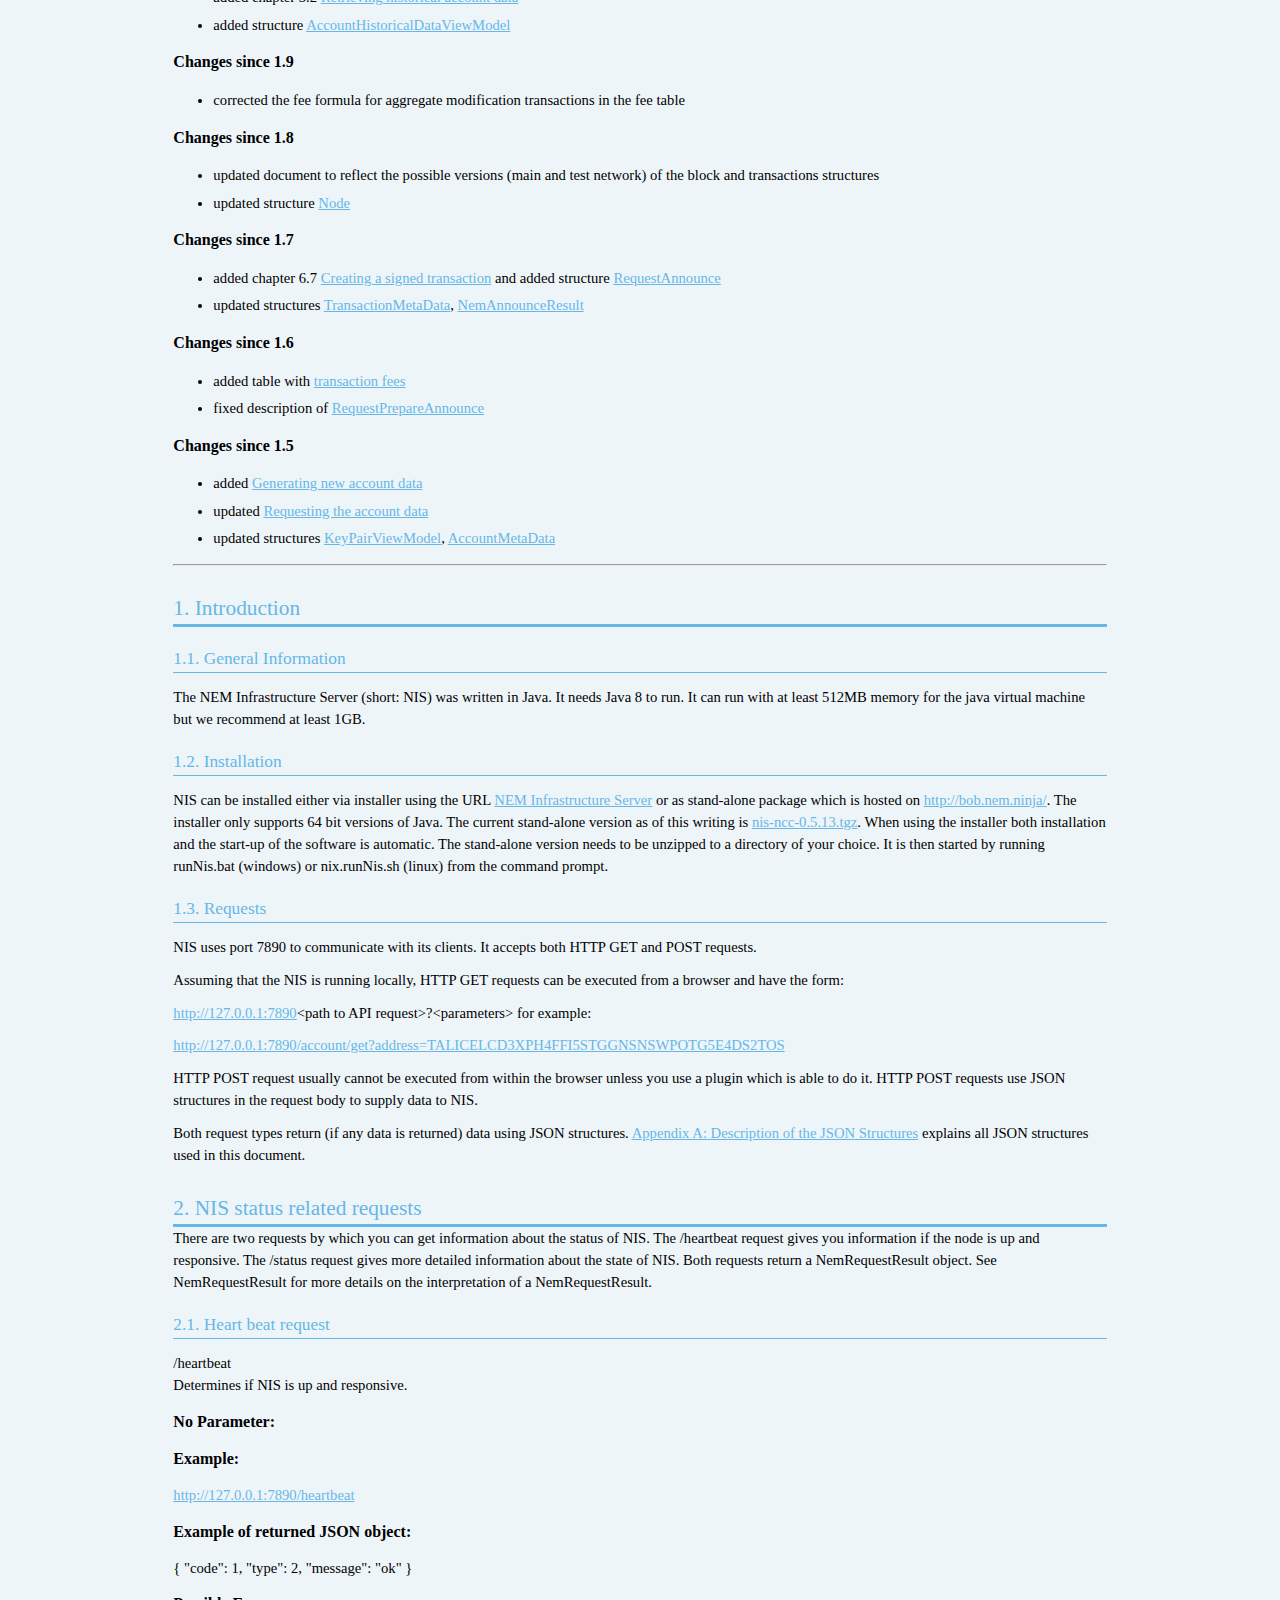
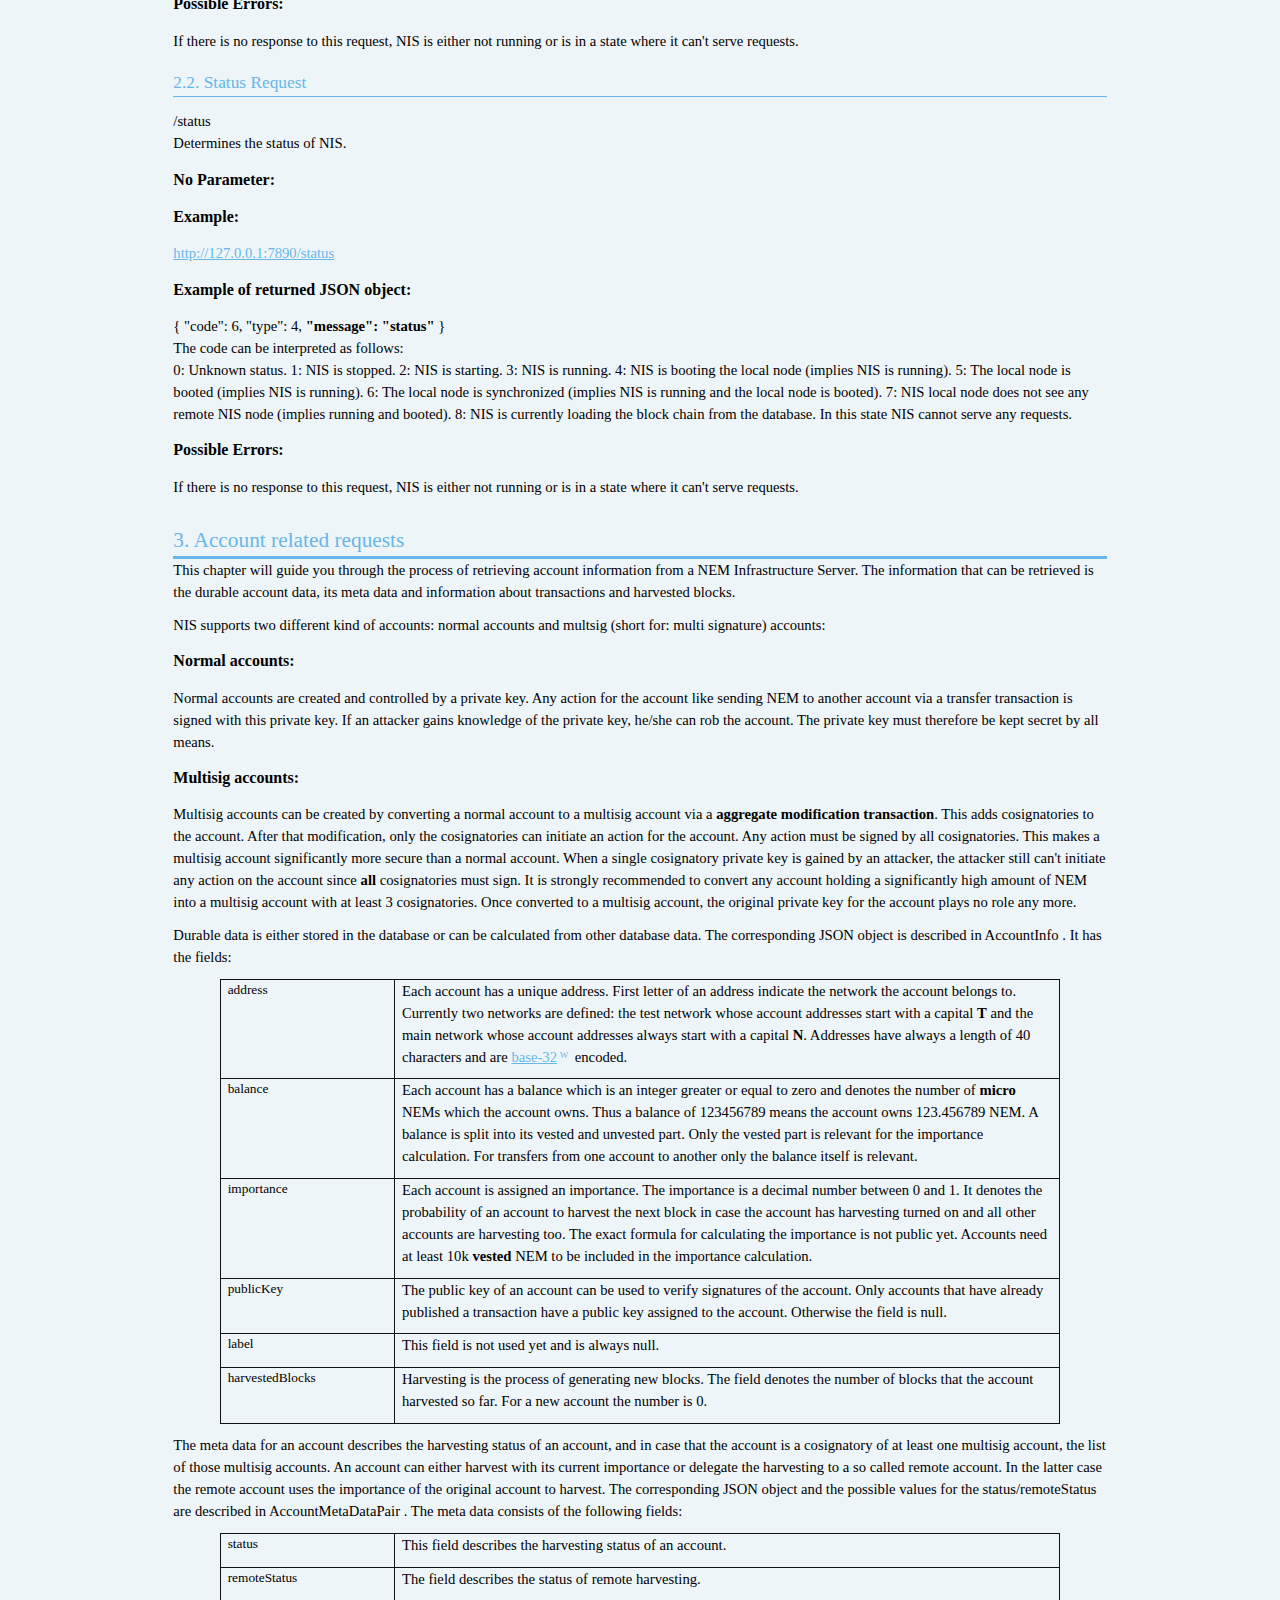
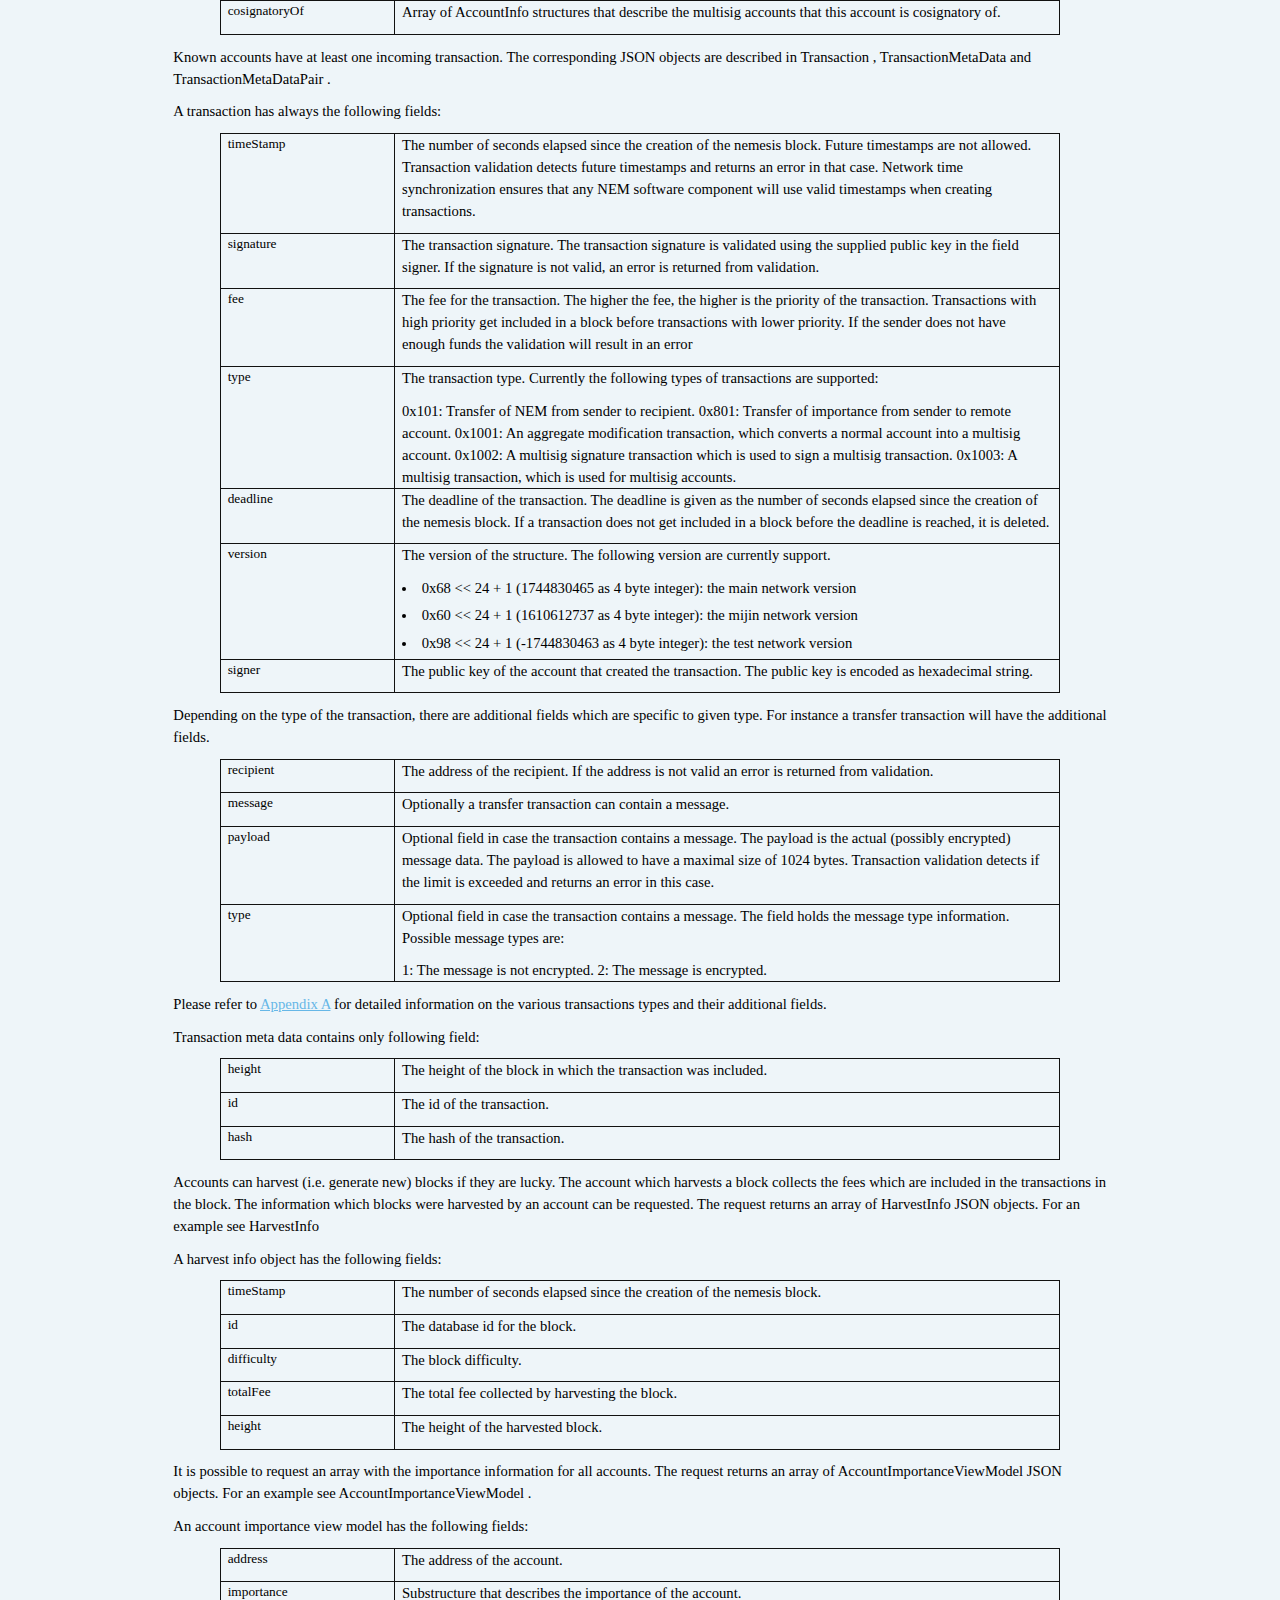
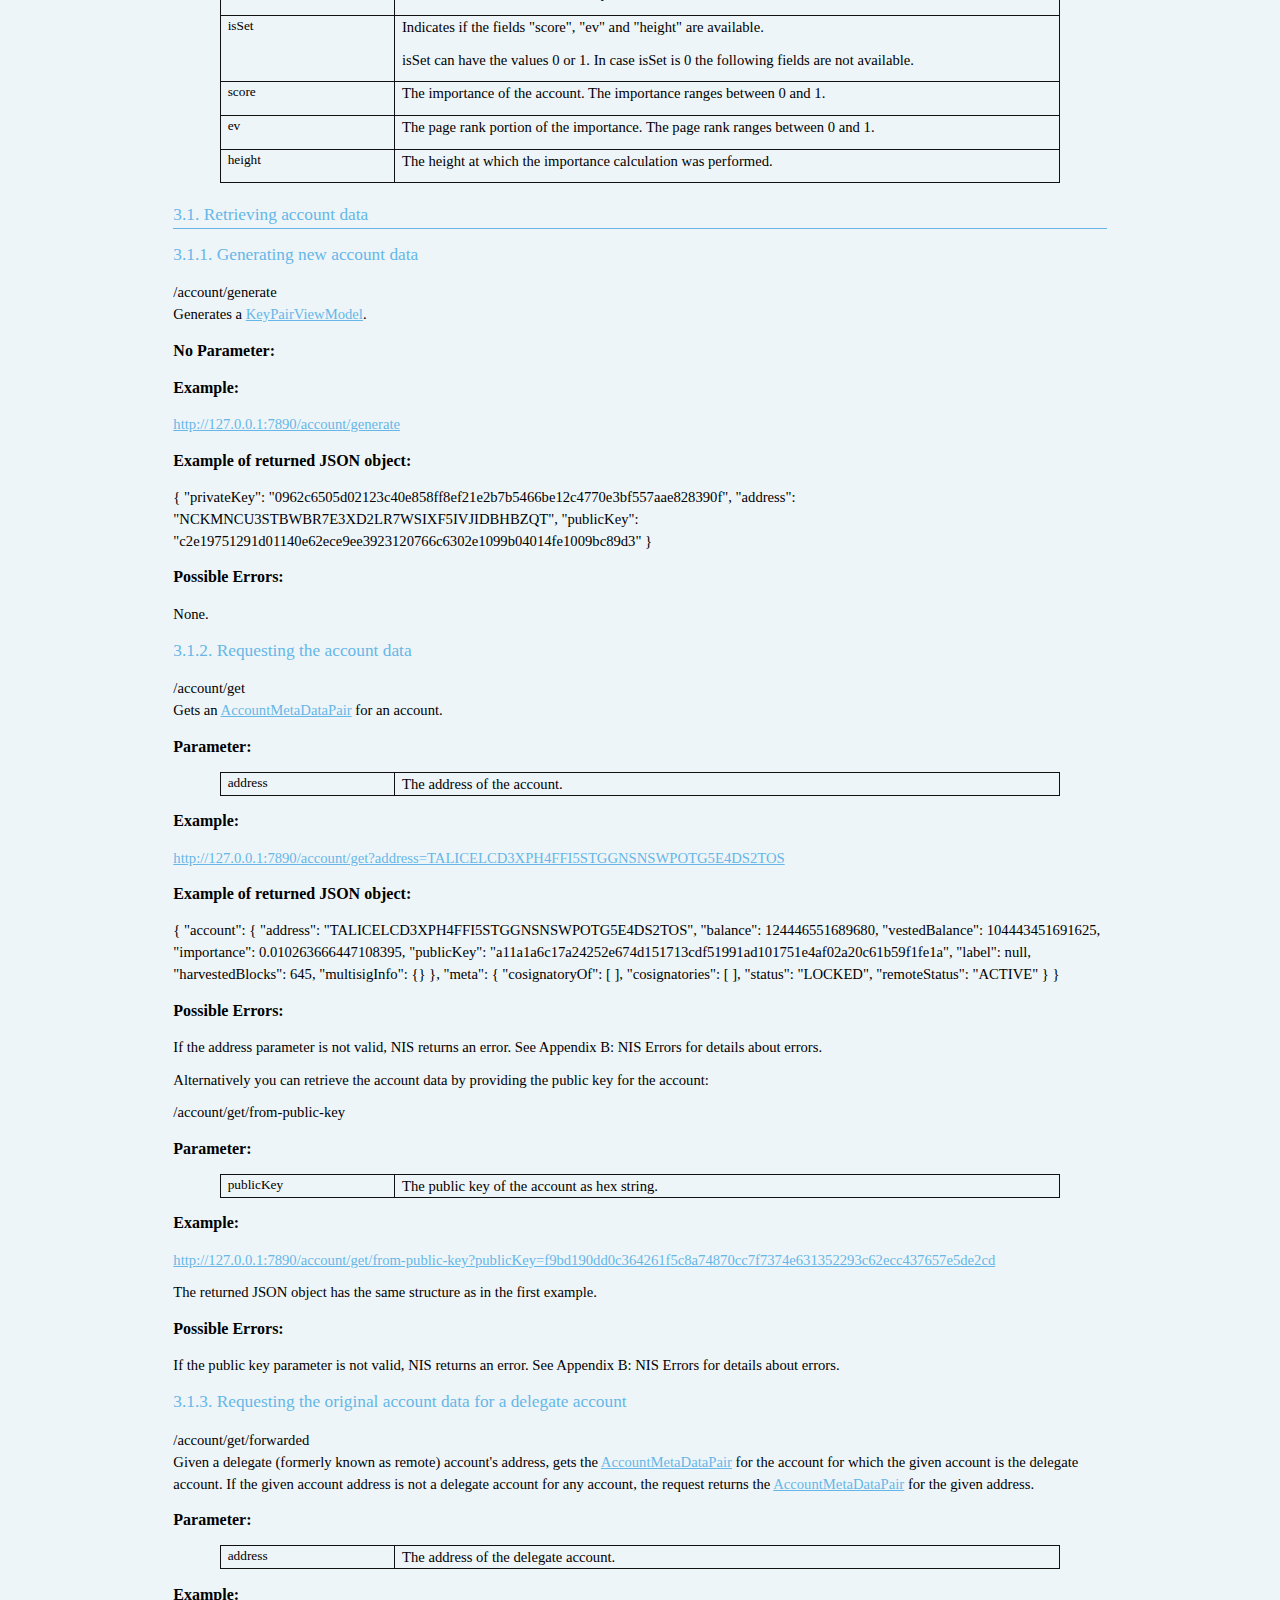
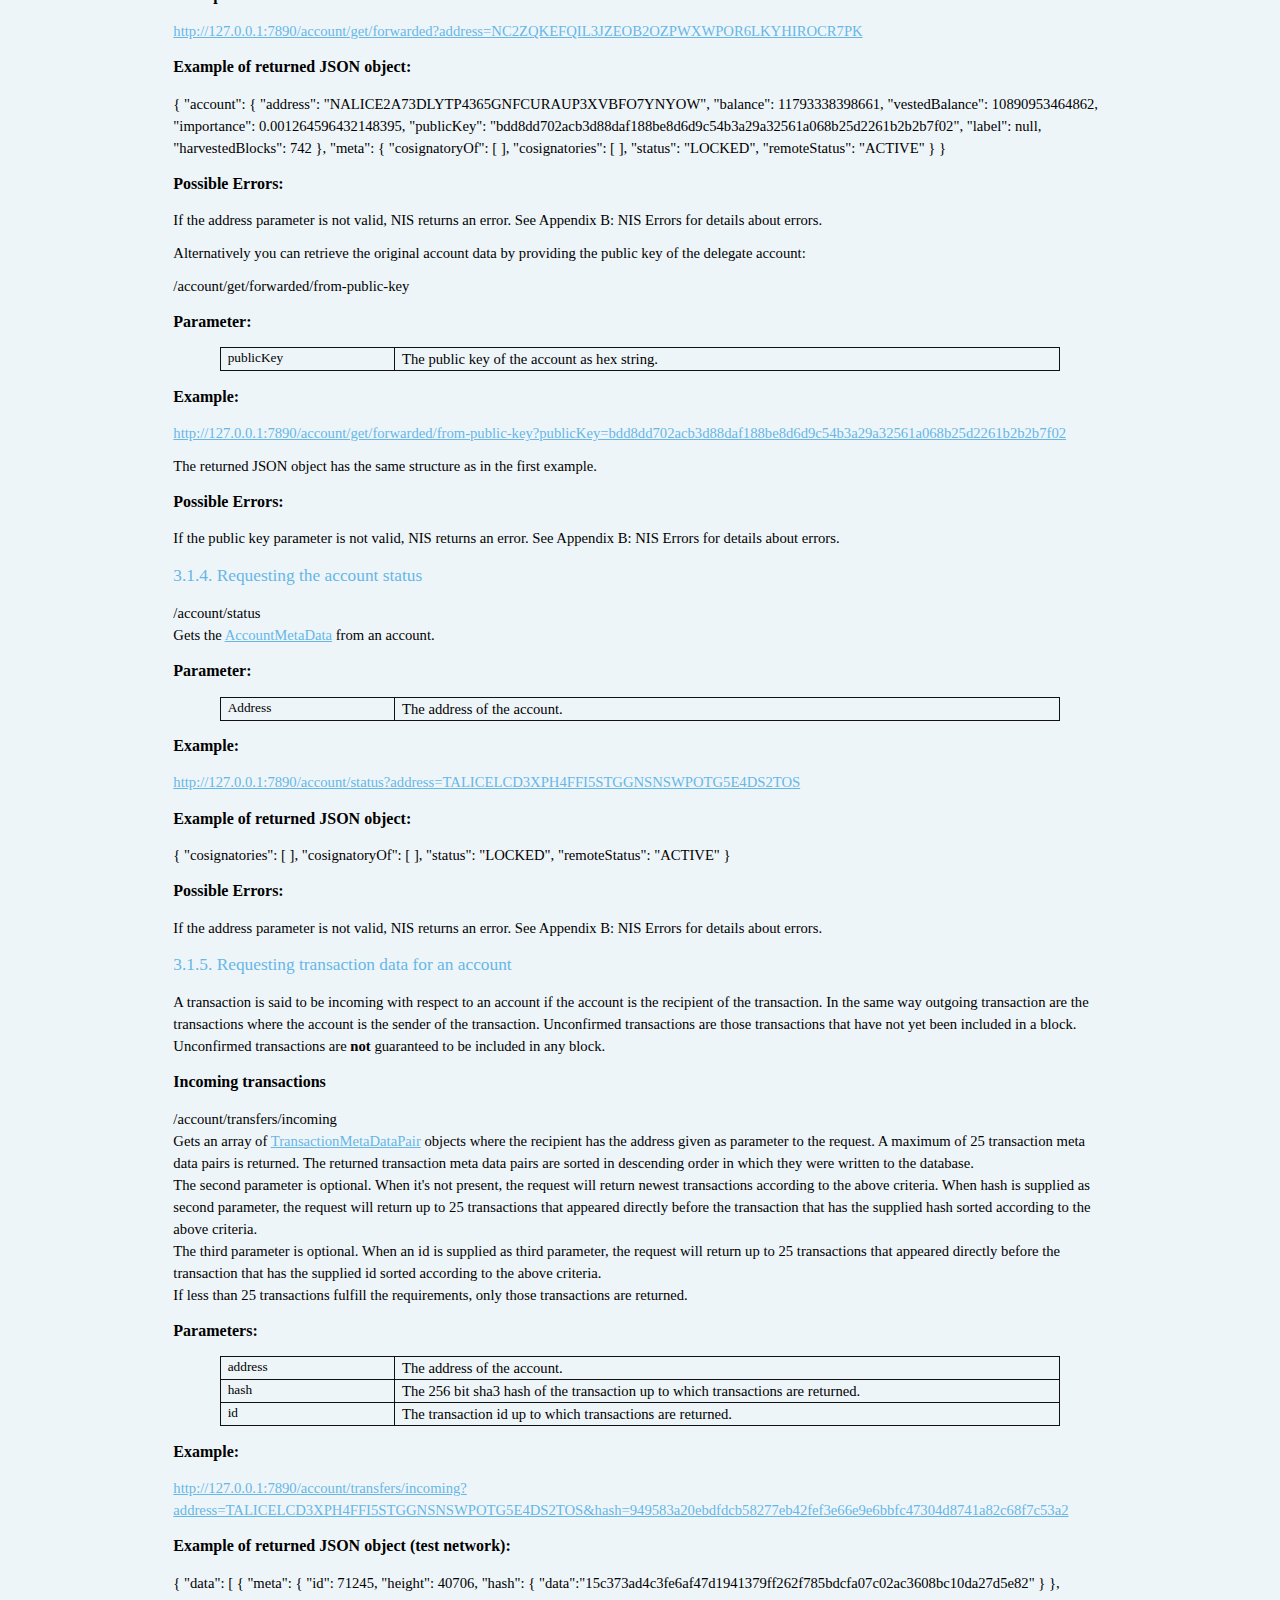
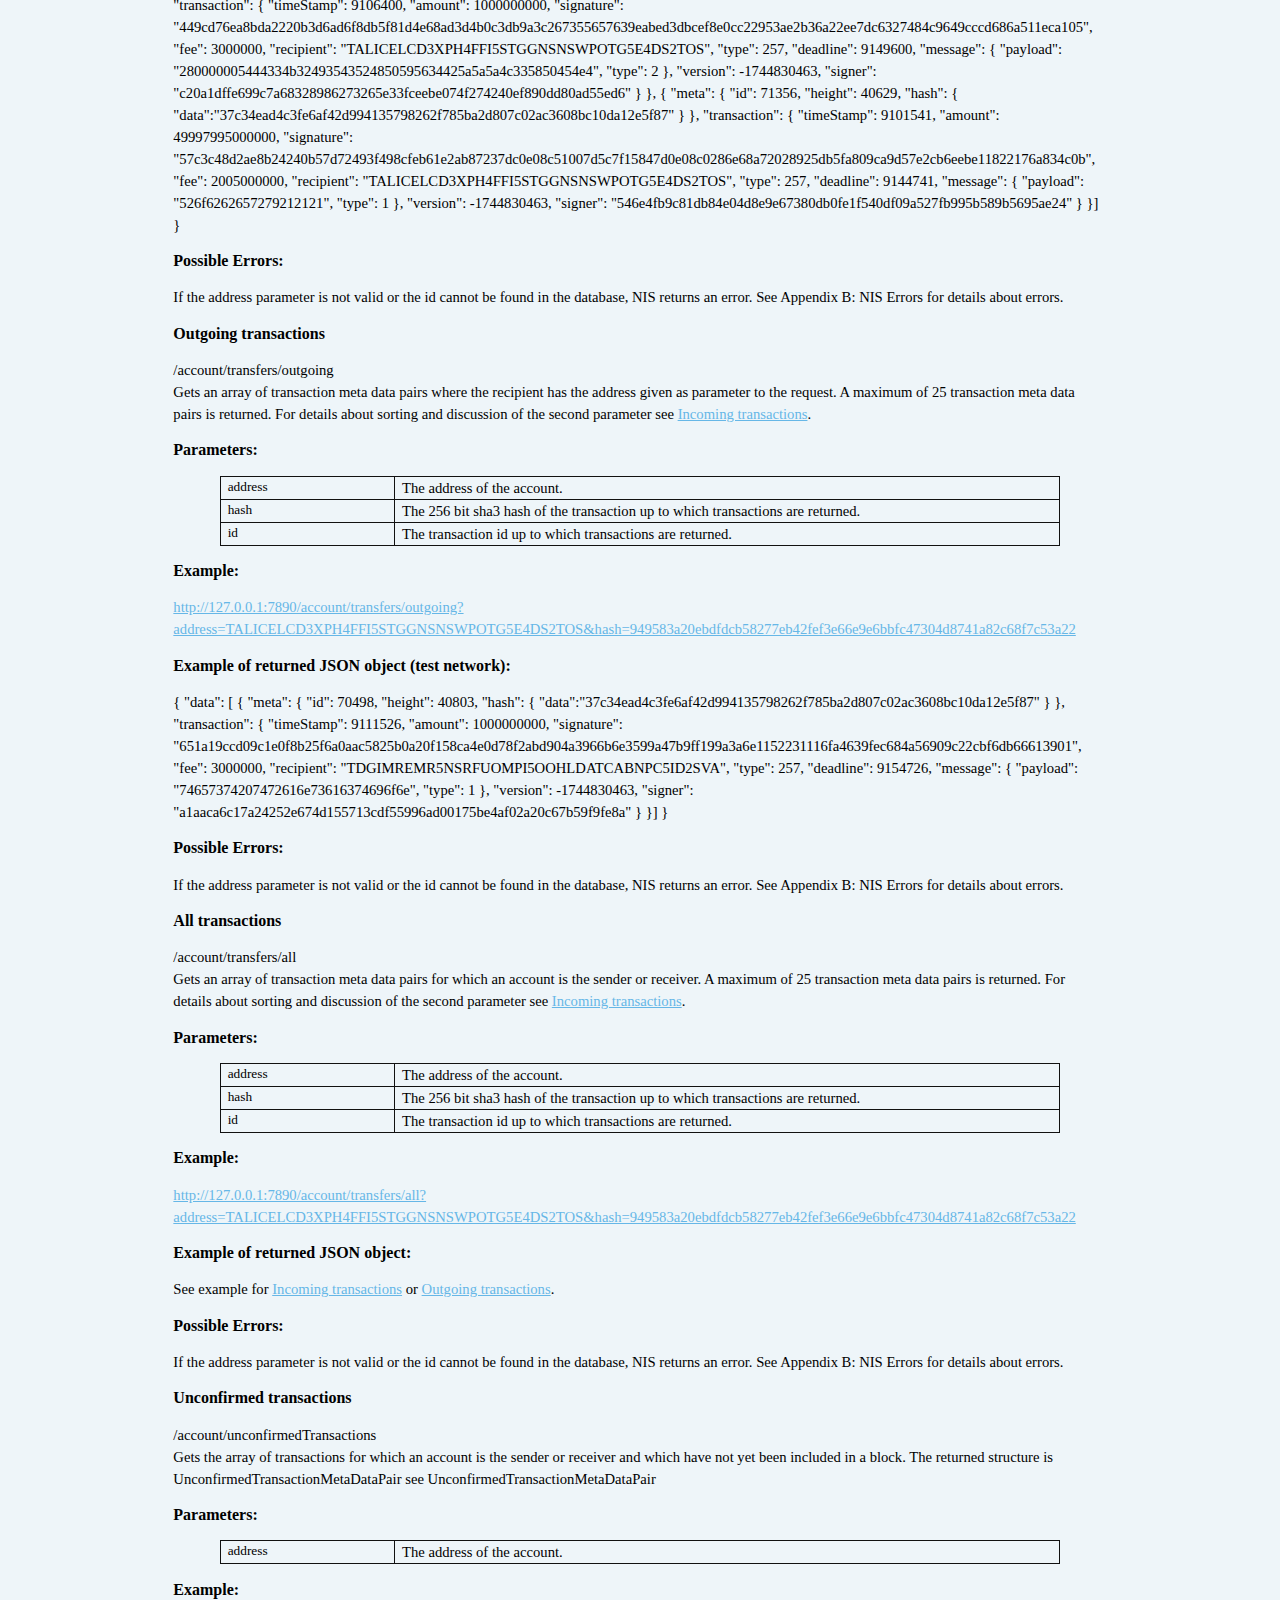
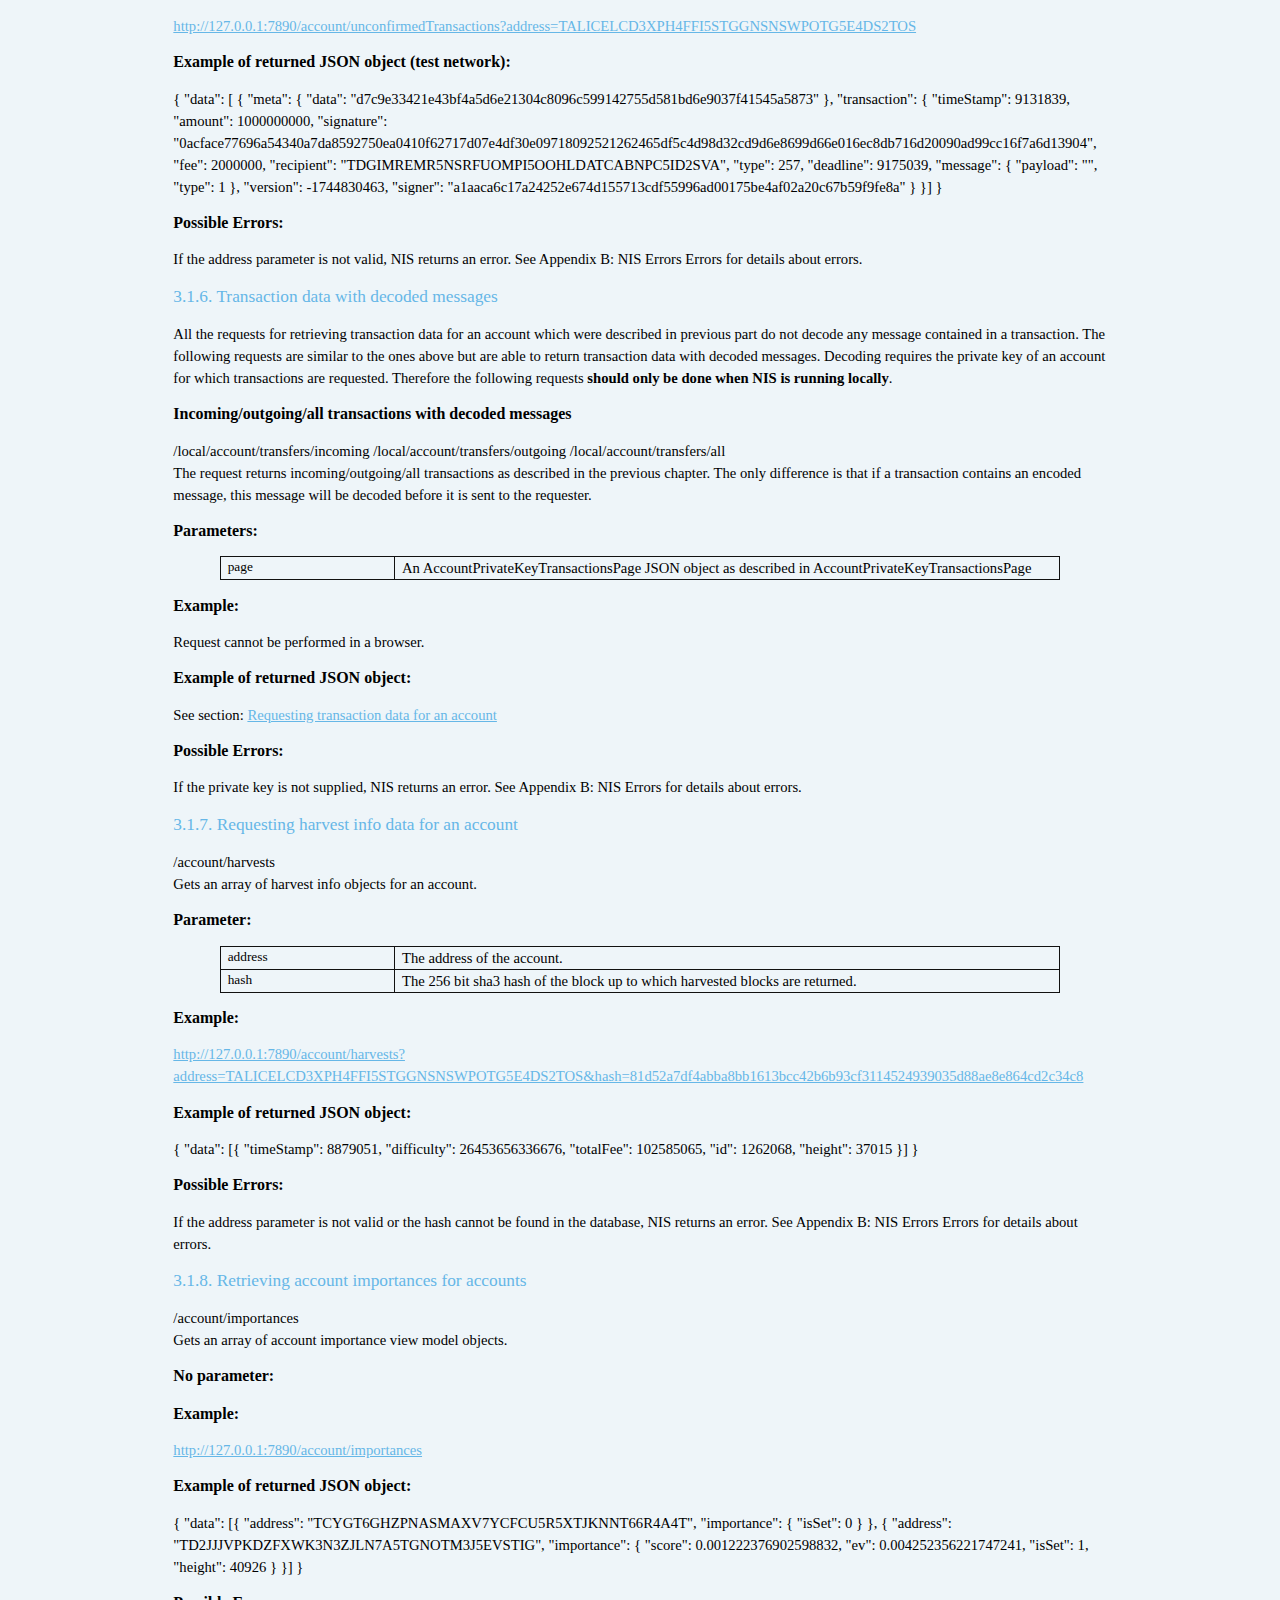
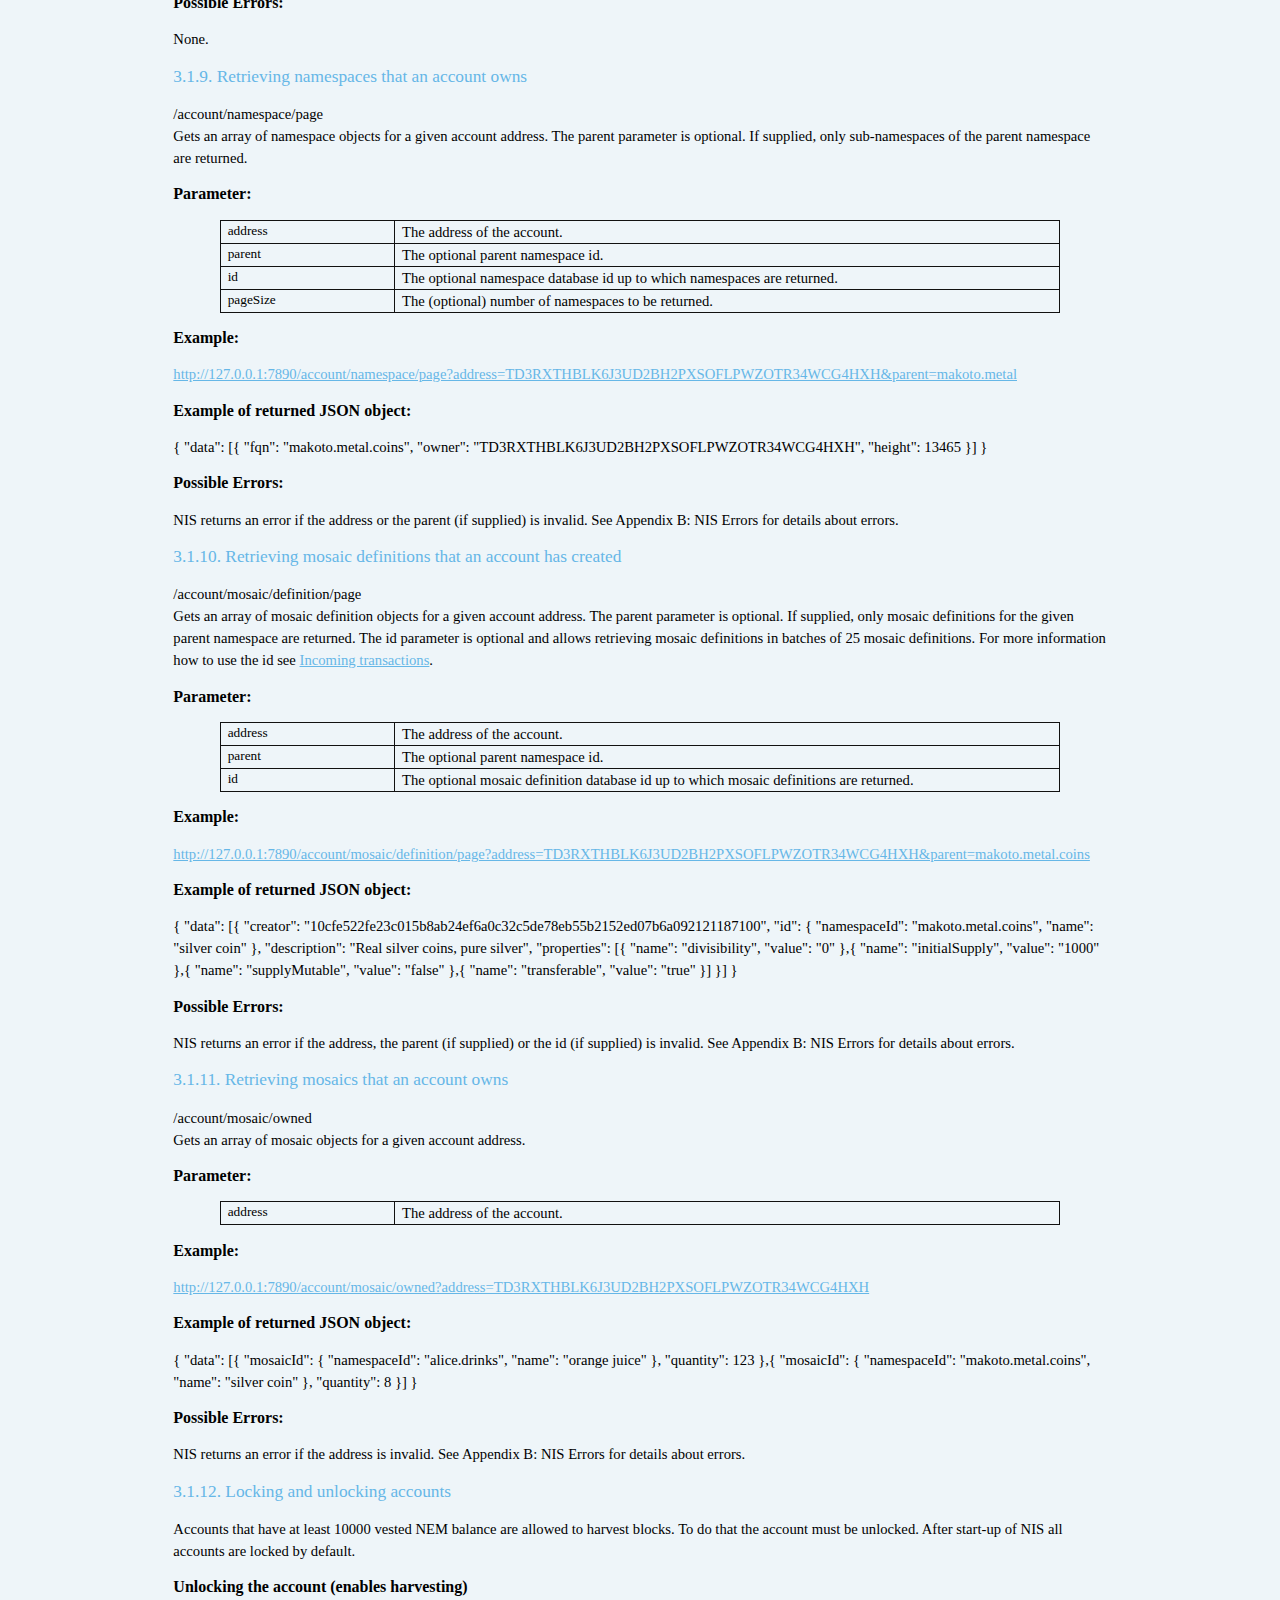
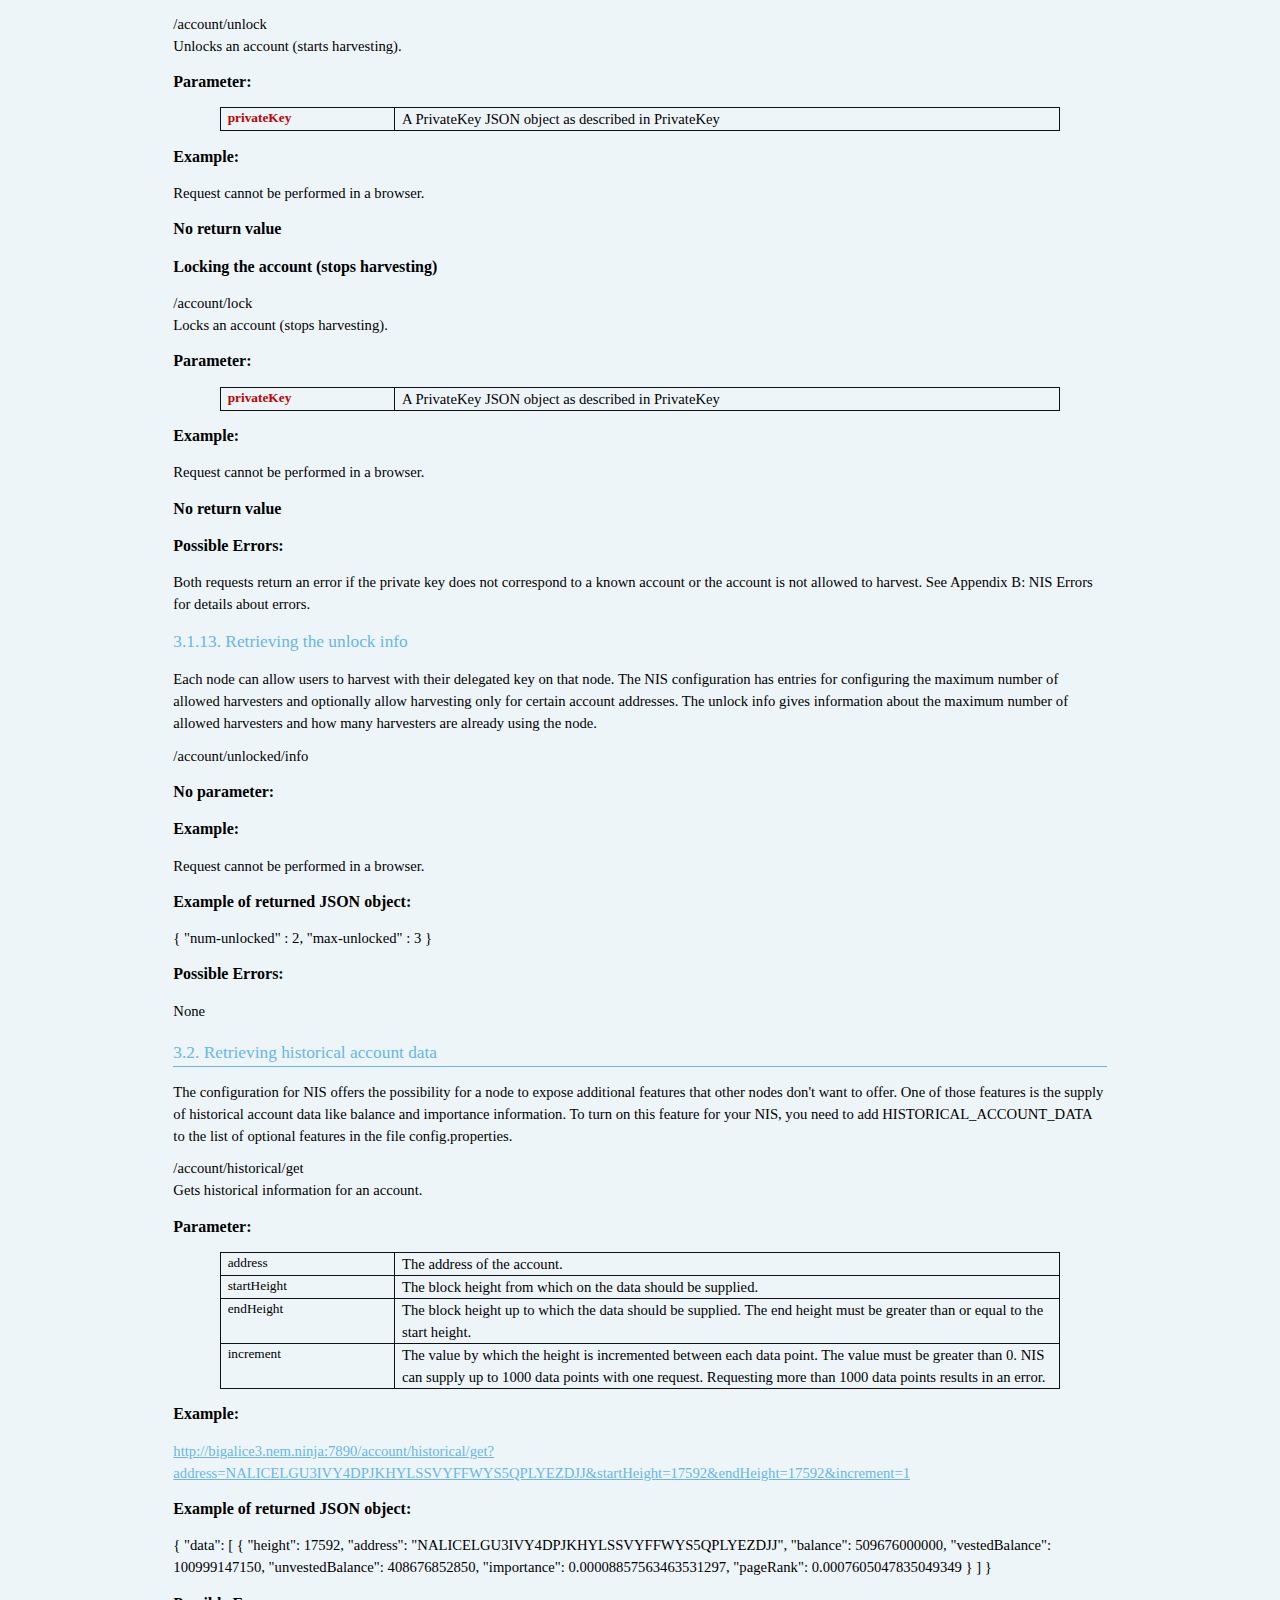
==== commit 7de07f56: "Merge 17b59e656547cd1637ff7caff620083f337e910d into 390587cc750b0416708a8b2e14f8d5d81245d41f" ====
--- a/NisApi.src.html
+++ b/NisApi.src.html
@@ -15,7 +15,7 @@
 
     <p class=NemTitleText>NEM NIS API Documentation</p>
 
-    <p class=NemSubtitle>Version 1.21</p>
+    <p class=NemSubtitle>Version 1.22</p>
 
     <p class=NemSubtitle>
         <time>FILLED AUTOMATICALLY</time>
@@ -35,6 +35,10 @@
 
     <hr/>
     <div>
+        <h4>Changes since 1.21</h4>
+		<ul>
+			<li>Cosmetic fixes in examples in various queries (outdated data)</li>
+		</ul>
         <h4>Changes since 1.20</h4>
 		<ul>
             <li>Updated the fees to reflect the second fee fork.</li>
@@ -1305,7 +1309,7 @@
         {
                 "meta": 
                 {
-                        "data": null
+                        "data": "d7c9e33421e43bf4a5d6e21304c8096c599142755d581bd6e9037f41545a5873"
                 },
                 "transaction": 
                 {
@@ -2412,7 +2416,7 @@
        {
               "features": 1,
               "application": "NIS",
-              "networkId": 104,
+              "networkId": -104,
               "version": "0.4.33-BETA",
               "platform": "Oracle Corporation (1.8.0_25) on Windows 8"
        },
@@ -2467,7 +2471,7 @@
               {
                      "features": 1,
                      "application": "NIS",
-                     "networkId": 104,
+                     "networkId": -104,
                      "version": "0.4.33-BETA",
                      "platform": "Oracle Corporation (1.8.0_25) on Windows 8"
               },
@@ -2585,7 +2589,7 @@
               {
                      "features": 1,
                      "application": "NIS",
-                     "networkId": 104,
+                     "networkId": -104,
                      "version": "0.4.33-BETA",
                      "platform": "Oracle Corporation (1.8.0_25) on Windows 8"
               },
@@ -2642,7 +2646,7 @@
               {
                      "features": 1,
                      "application": "NIS",
-                     "networkId": 104,
+                     "networkId": -104,
                      "version": "0.4.33-BETA",
                      "platform": "Oracle Corporation (1.8.0_25) on Windows 8"
               },
@@ -2737,7 +2741,7 @@
                      {
                             "features": 1,
                             "application": "NIS",
-                            "networkId": 104,
+                            "networkId": -104,
                             "version": "0.4.33-BETA",
                             "platform": "Oracle Corporation (1.8.0_25) on Windows 8"
                      },
@@ -6537,7 +6541,7 @@
        "metaData": 
        {
               "features": 1,
-              "networkId": 104,
+              "networkId": -104,
               "application": "NIS", 
               "version": "0.4.30-BETA", 
               "platform": "Oracle Corporation (1.8.0_05) on Windows 8.1" 
@@ -6924,9 +6928,6 @@
         <dt>FAILURE_SIGNATURE_NOT_VERIFIABLE</dt>
         <dd>The signature of the entity failed upon verification.</dd>
 
-        <dt>FAILURE_TIMESTAMP_TOO_FAR_IN_PAST</dt>
-        <dd>The timestamp of the entity lies to far in the past.</dd>
-
         <dt>FAILURE_TIMESTAMP_TOO_FAR_IN_FUTURE</dt>
         <dd>The timestamp of the entity lies too far in the future.</dd>
 
--- a/style.css
+++ b/style.css
@@ -0,0 +1,444 @@
+/* Font Definitions */
+
+@font-face {
+    font-family: "Roboto Light";
+    src: url(fonts/Roboto-Light.ttf);
+}
+
+@font-face {
+    font-family: "Roboto Light";
+    src: url(fonts/Roboto-LightItalic.ttf);
+    font-style: italic;
+}
+
+@font-face {
+    font-family: "Roboto Medium";
+    src: url(fonts/Roboto-Medium.ttf);
+}
+
+@font-face {
+    font-family: "Roboto Medium";
+    src: url(fonts/Roboto-MediumItalic.ttf);
+    font-style: italic;
+}
+
+@font-face {
+    font-family: "Roboto Black";
+    src: url(fonts/Roboto-Black.ttf);
+}
+
+@font-face {
+    font-family: "Roboto Black";
+    src: url(fonts/Roboto-BlackItalic.ttf);
+    font-style: italic;
+}
+
+@font-face {
+    font-family: "Roboto Thin";
+    src: url(fonts/Roboto-Thin.ttf);
+}
+
+@font-face {
+    font-family: "Roboto Thin";
+    src: url(fonts/Roboto-ThinItalic.ttf);
+    font-style: italic;
+}
+
+@font-face {
+    font-family: Roboto;
+    src: url(fonts/Roboto-Regular.ttf);
+}
+
+@font-face {
+    font-family: Roboto;
+    src: url(fonts/Roboto-Bold.ttf);
+    font-weight: bold;
+}
+
+@font-face {
+    font-family: Roboto;
+    src: url(fonts/Roboto-Italic.ttf);
+    font-style: italic;
+}
+
+@font-face {
+    font-family: Roboto;
+    src: url(fonts/Roboto-BoldItalic.ttf);
+    font-weight: bold;
+    font-style: italic;
+}
+
+body {
+    background-color: #EEF5F9;
+    background-repeat: no-repeat;
+    background-position: left;
+    background-attachment: fixed;
+    background-image: url("background-branches.png");
+}
+
+/* Page Definitions */
+@page document {
+    size: 595.3pt 841.9pt;
+    margin: 2.0cm 2.0cm 2.0cm 2.0cm;
+}
+
+@media print {
+    h1 {
+        page-break-before: always;
+        margin: 12pt 0 0 21pt;
+        text-indent: -21.6pt;
+    }
+
+    h2 {
+        margin: 12pt 0 6pt 28pt;
+        text-indent: -28.8pt;
+    }
+
+    h3 {
+        margin: 12pt 0 6pt 36pt;
+        text-indent: -36.0pt;
+    }
+
+    h4, dt {
+        margin: 12pt 0 6pt 0;
+    }
+}
+
+@media screen {
+    div.document {
+        width: 700pt;
+        margin-left: auto;
+        margin-right: auto;
+    }
+
+    h1 {
+        margin: 20pt 0 0 0;
+    }
+
+    h2 {
+        margin: 14pt 0 10pt 0;
+    }
+
+    h3 {
+        margin: 10pt 0 10pt 0;
+    }
+
+    h4, dt {
+        margin: 10pt 0 10pt 0;
+    }
+}
+
+span.sep {
+    display: inline-block;
+    width: 10pt;
+}
+
+#toc ol {
+    list-style-type: none;
+    padding: 0;
+    margin: 0;
+}
+
+#toc li::before {
+    display: inline-block;
+    width: 50pt;
+}
+
+#toc li {
+    padding-left: 10pt;
+}
+
+#toc > ol {
+    counter-reset: l1;
+}
+
+#toc > ol > li {
+    counter-increment: l1;
+}
+
+#toc > ol > li:before {
+    content: counter(l1) ". ";
+}
+
+#toc > ol > li > ol {
+    counter-reset: l2;
+}
+
+#toc > ol > li > ol > li {
+    counter-increment: l2;
+}
+
+#toc > ol > li > ol > li:before {
+    content: counter(l1) "." counter(l2) ". ";
+}
+
+#toc > ol > li > ol > li > ol {
+    counter-reset: l3;
+}
+
+#toc > ol > li > ol > li > ol > li {
+    counter-increment: l3;
+}
+
+#toc > ol > li > ol > li > ol > li:before {
+    content: counter(l1) "." counter(l2) "." counter(l3) ". ";
+}
+
+/* Style Definitions */
+p, td, th, div {
+    margin: 0 0 8pt 0;
+    line-height: 150%;
+    font-size: 11.0pt;
+    font-family: Roboto;
+}
+
+li {
+    margin: 4pt 0 4pt 0;
+    line-height: 150%;
+    line-height: 150%;
+    font-size: 11.0pt;
+    font-family: Roboto;
+}
+
+#toc {
+    counter-reset: hl1;
+}
+
+h1 {
+    line-height: 150%;
+    font-size: 16.0pt;
+    font-family: "Roboto Black";
+    color: #66B7E7;
+    font-weight: normal;
+    counter-reset: hl2;
+    border-bottom: 3px solid #66B7E7;
+}
+
+h2 {
+    line-height: 150%;
+    page-break-after: avoid;
+    font-size: 13.0pt;
+    font-family: "Roboto Medium";
+    color: #66B7E7;
+    font-weight: normal;
+    counter-reset: hl3;
+    border-bottom: 1px solid #66B7E7;
+}
+
+h3 {
+    line-height: 150%;
+    page-break-after: avoid;
+    font-size: 13.0pt;
+    font-family: Roboto;
+    color: #66B7E7;
+    font-weight: normal;
+    counter-reset: hl4;
+}
+
+h4, dt {
+    line-height: 150%;
+    page-break-after: avoid;
+    font-size: 12.0pt;
+    font-family: Roboto;
+    color: black;
+}
+
+h4colored {
+    line-height: 150%;
+    page-break-after: avoid;
+    font-size: 12.0pt;
+    font-family: Roboto;
+    color: #1F4D78;
+}
+
+dt::before {
+    content: '"';
+}
+
+dt::after {
+    content: '"';
+}
+
+h1::before {
+    counter-increment: hl1;
+    content: counter(hl1) ". ";
+}
+
+h2::before {
+    counter-increment: hl2;
+    content: counter(hl1) "." counter(hl2) ". ";
+}
+
+h3::before {
+    counter-increment: hl3;
+    content: counter(hl1) "." counter(hl2) "." counter(hl3) ". ";
+}
+
+p.NemNoSpacing, li.NemNoSpacing, div.NemNoSpacing, p.NemNoSpacingList {
+    margin: 0cm;
+    margin-bottom: .0001pt;
+    font-size: 11.0pt;
+    font-family: Roboto;
+}
+
+.FakeList {
+    padding-left: 30pt;
+}
+
+p.NemTitle {
+    margin: 0cm;
+    margin-bottom: .0001pt;
+    text-align: center;
+    line-height: 150%;
+    font-size: 28.0pt;
+    font-family: "Roboto Light";
+    letter-spacing: -.5pt;
+}
+
+p.NemTitle img {
+    max-width: 700px;
+}
+
+p.NemTitleText {
+    margin: 0cm;
+    margin-bottom: .0001pt;
+    text-align: center;
+    line-height: 150%;
+    font-size: 28.0pt;
+    font-family: "Roboto Light";
+    letter-spacing: -.5pt;
+}
+
+p.NemSubtitle {
+    margin-top: 0cm;
+    margin-right: 0cm;
+    margin-bottom: 8.0pt;
+    margin-left: 0cm;
+    text-align: center;
+    line-height: 150%;
+    font-size: 11.0pt;
+    font-family: Roboto;
+    color: #5A5A5A;
+    letter-spacing: .75pt;
+}
+
+a:link, span.NemHyperlink {
+    color: #66B7E7;
+    text-decoration: underline;
+}
+
+a:visited, span.NemHyperlinkFollowed {
+    color: #954F72;
+    text-decoration: underline;
+}
+
+a[href^="http://en.wikipedia"]:after {
+    content: "\1d42";
+    padding: 0 3px 0 3px;
+    display: inline-block;
+    text-decoration: none;
+}
+
+strong {
+    font-family: Roboto, "serif";
+    font-weight: bold;
+}
+
+p.NemTocHeading {
+    margin-top: 12.0pt;
+    margin-right: 0cm;
+    margin-bottom: 0cm;
+    margin-left: 0cm;
+    margin-bottom: .0001pt;
+    line-height: 107%;
+    page-break-after: avoid;
+    font-size: 16.0pt;
+    font-family: "Roboto Light", "sans-serif";
+    color: #66B7E7;
+}
+
+p.JSON, span.JSON, samp.JSON, code.JSON {
+    margin: 0cm;
+    font-size: 10.0pt;
+    font-family: Consolas;
+}
+
+pre {
+    white-space: pre-wrap;
+    white-space: -moz-pre-wrap;
+    white-space: -pre-wrap;
+    white-space: -o-pre-wrap;
+    word-wrap: break-word;
+    background-color: #eee;
+    white-space: pre-wrap;
+    width: 90%;
+    margin:auto;
+    padding: 10px;
+}
+
+table.NemApiGrid, table.NemTableGrid, table.NemParamsGrid {
+    border: 1px solid #111;
+    border-collapse: collapse;
+    margin-bottom: 8pt;
+    margin-top: 5pt;
+}
+
+table.NemTableGrid, table.NemParamsGrid {
+    width: 90%;
+    margin-left: auto;
+    margin-right: auto;
+}
+
+table.NemApiGrid td {
+    padding: 0 5pt 0 5pt;
+    width: 245pt;
+    vertical-align: top;
+    text-align: left
+}
+
+table.NemTableGrid td, table.NemParamsGrid td {
+    border: 1px solid #111;
+    padding: 0 5pt 0 5pt;
+    vertical-align: top;
+    text-align: left
+}
+
+table.NemTableGrid td:first-child, table.NemParamsGrid td:first-child {
+    width: 120pt;
+}
+
+table.NemParamsGrid td:first-child {
+    margin: 0cm;
+    font-size: 10.0pt;
+    font-family: Consolas;
+}
+
+.get {
+    background: #C8E4D5;
+}
+
+.post {
+    background: #ECD9C3
+}
+
+.error {
+    background: #a00000;
+}
+
+.path {
+    font-weight: bold;
+}
+
+div.warning {
+    background-color: #ffe0e0;
+    font-size: 13pt;
+    width: 70%;
+    margin: 30pt auto 30pt auto;
+    padding: 5px;
+    text-align: center;
+    border: 1px solid #444;
+}
+
+div.warning::before {
+    content: "WARNING: ";
+}
